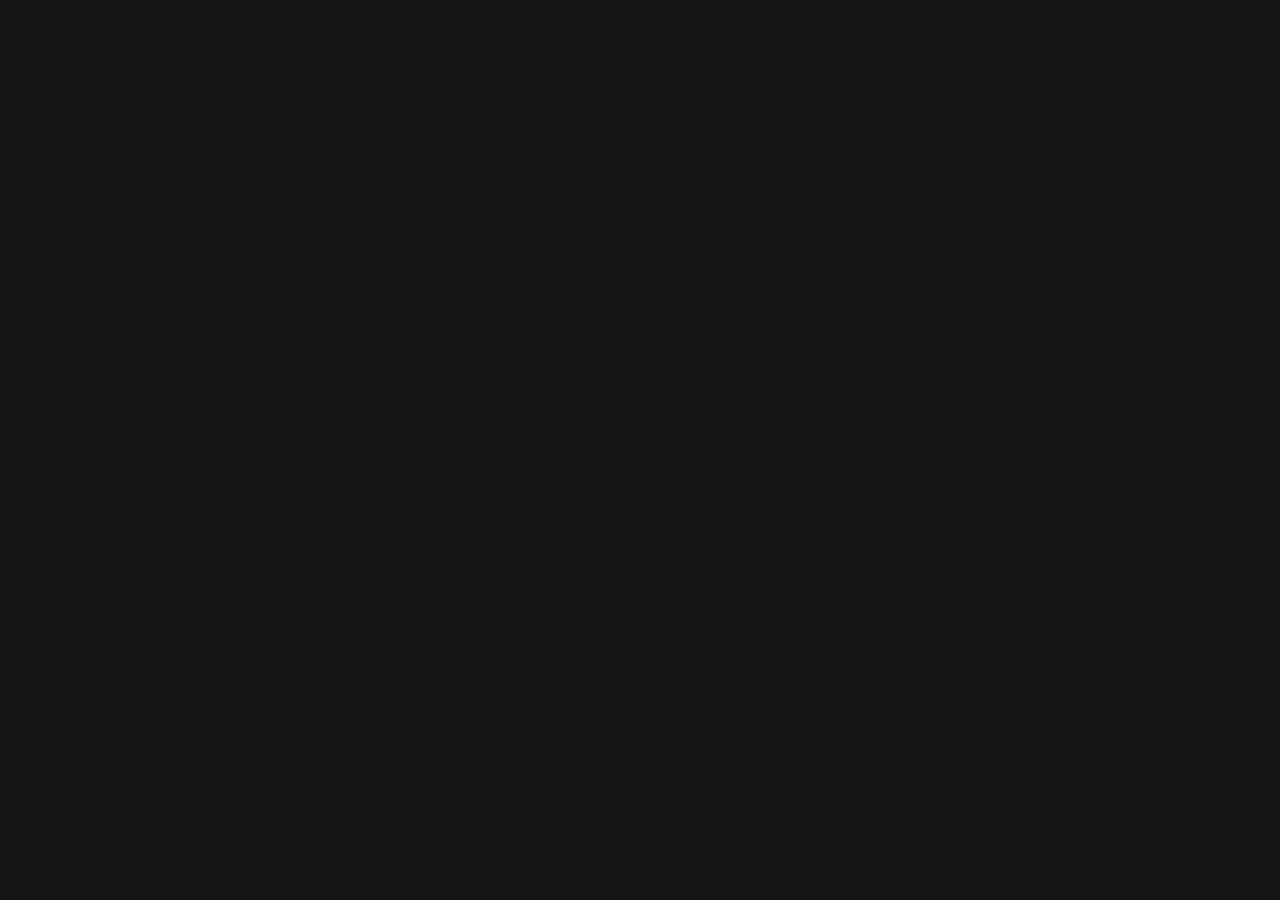
==== frontend/claude.html @ 7947fc5f "Serve a frozen claude.ai start page; add mode, live streaming, model caps - / now serves frontend/cl" ====
<html data-build-id="4de2d48262" data-git-hash="4de2d48262e4c5f75df01dcb0ee0134cff55af7f" data-build-timestamp="1788654510" data-version="1.0.0" data-env="" data-color-version="v2" data-document-variant="full" data-entry-document="app" lang="de-DE" data-theme="claude" data-mode="dark" data-density="comfortable" class="cds-root h-screen antialiased scroll-smooth" data-sidebar-chrome-preference="rail" data-prepaint-viewport-width="961" data-prepaint-viewport-height="963" data-sidebar-chrome="none" data-boot-ui-ready="frame" style="--desktop-titlebar-inset: 0px; --toast-top-offset: 56px; --font-user-message: var(--font-sans-serif); --font-claude-response: var(--font-serif);" data-chat-text-size="m" data-transcript-width="s" data-code-theme-light="claude-light" data-code-theme-dark="claude-dark"><head data-ion-ip-country="DE" data-ion-clean-url-hop="" data-ion-served-at="1788890152590" data-ion-default-route-hint-outcome="new_chat" data-ion-default-route-hint="new_chat"><link rel="preconnect" href="/" crossorigin=""><link rel="dns-prefetch" href="/"><meta charset="UTF-8"><meta name="i18n-catalogs" data-i18n-catalogs="de-DE:aaf7f6b01a42.cc8d8be69726.939e0e27cc37,fr-FR:e00b98d151a2.66d443695f63.743b4590e445,ko-KR:e8d66fc3531e.f733b8b27304.8bbcc8712c60,ja-JP:570ee4e18d51.d3028aaf1192.cea20abac33d,es-419:de83a8d83ea1.1036cd36b6cb.17e2df503355,es-ES:db1037ed9b91.586ab8fabb6b.86f93d5f79b5,it-IT:989b4775e548.88bc0f418983.70883015960b,hi-IN:dd7af80838e2.1b38bdf89f29.d499c3622ad6,pt-BR:12d13e98ff15.7b0eb473e58a.1c8b2aa89f8f,id-ID:964554698616.fac901cead11.b687742b56f8"><meta name="viewport" content="width=device-width,initial-scale=1,viewport-fit=cover,interactive-widget=resizes-content"><meta name="apple-itunes-app" content="app-id=6473753684"><meta property="og:type" content="website"><meta property="og:site_name" content="Claude"><meta property="og:image" content="https://claude.ai/images/claude_ogimage.png"><meta property="og:image:width" content="1200"><meta property="og:image:height" content="630"><meta name="twitter:card" content="summary_large_image"><link rel="icon" type="image/svg+xml" href="/static/vendor/ap/cd02a42d9-Vq_H3mgS.svg"><link rel="shortcut icon" href="/favicon.ico"><link rel="apple-touch-icon" href="/static/vendor/ap/c129d018a-0ZbJsTbu.png"><link rel="apple-touch-startup-image" href="/images/claude_app_icon.png"><link rel="manifest" href="/manifest.json"><meta name="mobile-web-app-capable" content="yes"><link rel="preload" href="/static/vendor/ap/cc27851ad-DDVos-BJ.woff2" as="font" type="font/woff2" crossorigin=""><link rel="preload" href="/static/vendor/ap/c66fc489e-2VcCjn5t.woff2" as="font" type="font/woff2" crossorigin=""><style>html.cds-root{--cds-page-bg:var(--cds-surface-1)}</style><style>body{counter-reset:katexEqnNo mmlEqnNo}</style><script nonce="">"number"==typeof Error.stackTraceLimit&&Error.stackTraceLimit<30&&(Error.stackTraceLimit=30),void 0===globalThis.process&&(globalThis.process={env:{},cwd:function(){return"/"}}),void 0===globalThis.global&&(globalThis.global=globalThis),"function"!=typeof URL.parse&&(URL.parse=function(t,e){try{return new URL(t,e)}catch(t){return null}}),"function"!=typeof URL.canParse&&(URL.canParse=function(t,e){try{return new URL(t,e),!0}catch(t){return!1}}),function(){function t(t){if("symbol"!=typeof Symbol[t])try{Object.defineProperty(Symbol,t,{value:Symbol.for("Symbol."+t)})}catch(t){}}t("dispose"),t("asyncDispose")}(),function(){var t=Array.prototype.slice;function e(t,e){if("function"!=typeof Array.prototype[t])try{Object.defineProperty(Array.prototype,t,{value:e,writable:!0,configurable:!0})}catch(t){}}e("toSorted",function(e){return t.call(this).sort(e)}),e("toReversed",function(){return t.call(this).reverse()}),e("toSpliced",function(){var e=t.call(this);return e.splice.apply(e,arguments),e})}();try{var desktopBootPlaceholder=globalThis.desktopBootFeatures&&globalThis.desktopBootFeatures.bootPlaceholder;desktopBootPlaceholder&&"supported"===desktopBootPlaceholder.status&&(document.documentElement.setAttribute("data-desktop-boot-placeholder",""),setTimeout(function(){var t=document.documentElement;if(!t.hasAttribute("data-boot-ui-ready")){if(t.hasAttribute("data-boot-ui-hold")){t.setAttribute("data-boot-ui-revealing","");var e=document.body,o=function(t){return t.target===e&&"opacity"===t.propertyName},r=function(){clearTimeout(i),e&&(e.removeEventListener("transitionstart",n),e.removeEventListener("transitionend",a)),t.removeAttribute("data-boot-ui-revealing")},n=function(t){o(t)&&(clearTimeout(i),i=setTimeout(r,2e3))},a=function(t){o(t)&&r()},i=setTimeout(r,2e3);e&&(e.addEventListener("transitionstart",n),e.addEventListener("transitionend",a))}t.setAttribute("data-boot-ui-ready","timeout")}},1e4))}catch(t){}</script><style>html[data-desktop-boot-placeholder]:not([data-boot-ui-ready]) [data-boot-surface],html[data-desktop-boot-placeholder]:not([data-boot-ui-ready]):not(
[data-boot-standalone]
) body{background:0 0!important}html[data-desktop-boot-placeholder]:not([data-boot-ui-ready]) [data-page-loading]{visibility:hidden}html[data-desktop-boot-placeholder][data-boot-ui-hold]:not(
[data-boot-ui-ready]
) body{opacity:1!important;pointer-events:auto!important}@media (prefers-reduced-motion:no-preference){html[data-desktop-boot-placeholder][data-boot-ui-revealing]:not(
[data-reduce-motion=true]
) body{transition:opacity var(--cds-dur-base, 200ms) var(--cds-ease-out, ease-out),background-color 0s var(--cds-dur-base, 200ms)}}</style><script nonce="">"use strict";(()=>{try{performance.mark("claude:head_scripts_start")}catch{}try{if(document.head.hasAttribute("data-ion-clean-url-hop")){let a=location.pathname;try{a=decodeURIComponent(a)}catch{}a=a.replace(/[\x00-\x1f\x7f]/g,"").toLowerCase().replace(/\/{2,}/g,"/").replace(/\/+$/,"");let t=location.hash.slice(1),e="/magic-link"===a?"__ml_handoff":"/appeal-status"===a?"__as_handoff":null;if(null!==e&&""!==t){sessionStorage.setItem(e,JSON.stringify({hash:t,at:Date.now()})),window.__ml_hop_pending=!0;let a=location.origin+location.pathname+location.search;history.replaceState(null,"",a),location.replace(a)}}}catch{try{window.__ml_hop_pending=!1}catch{}}})()</script><script nonce="">"use strict";(()=>{var e="claude:stale_entry_reload";try{let t=document.head.dataset,r=Number(t.ionServedAt),a=Date.now(),n=a-r;if("revalidate"===t.ionEntryCache&&r>0&&n>864e5&&"back_forward"===function(){let e=performance.getEntriesByType?.("navigation")[0]?.type;if("string"==typeof e&&""!==e)return e;switch(performance.navigation?.type){case 0:return"navigate";case 1:return"reload";case 2:return"back_forward";default:return null}}()&&!function(t,r){try{let a=JSON.parse(sessionStorage.getItem(e)??"null");return"object"==typeof a&&null!==a&&a.href===r&&t-a.at<1e4}catch{return!1}}(a,location.href)){try{sessionStorage.setItem(e,JSON.stringify({servedAt:r,ageMs:n,at:a,href:location.href}))}catch{}window.stop(),location.reload()}}catch{}})()</script><script nonce="">"use strict";(()=>{function e(e){let r=e+"=";for(let e of document.cookie.split(";")){let t=e.trim();if(t.startsWith(r))try{return decodeURIComponent(t.slice(r.length))}catch{return}}}function r(){return e("sessionKeyLC")||e("sessionKeyV3LC")||void 0}!function(){let e={resolve:null};try{performance.mark?.("rq_cache:preload_start");let t="keyval-store",o="keyval",n="react-query-cache",a="store:chat-draft:chorus-unified-composer",c="__PRELOADED_CHAT_DRAFT_READS__",s="__PRELOADED_CHAT_DRAFT_READS_MARKER__",l="__PRELOADED_CHAT_DRAFT_READS_PLANTED_AT__",i="__PRELOADED_CHAT_DRAFT_READS_SIGNAL__",_="chat-draft-write-signal",d=window.location.pathname,u=r();if(("/new"===d||"/"===d)&&u){let r=window;r[s]=u,r[l]=Date.now();try{r[i]=localStorage.getItem(_)}catch{}r[c]={[a]:new Promise(r=>{e.resolve=r})}}let D=new Promise(r=>{let c=e=>{window.__PRELOADED_IDB_CACHE_SETTLED__=!0,r(e);try{performance.mark?.("rq_cache:preload_settled")}catch{}};if(!window.indexedDB)return e.resolve?.(void 0),void c(void 0);let s=indexedDB.open(t);s.onupgradeneeded=()=>{s.transaction?.abort()},s.onerror=()=>{e.resolve?.(void 0),c(void 0)},s.onsuccess=()=>{let r=s.result;if(!r.objectStoreNames.contains(o))return r.close(),indexedDB.deleteDatabase(t),e.resolve?.(void 0),void c(void 0);try{let t=r.transaction(o,"readonly").objectStore(o),s=e.resolve;if(s){let e=t.get(a);e.onerror=e=>{e.preventDefault(),s(void 0)},e.onsuccess=()=>s({v:e.result,t:performance.now()})}let l=t.get(n);l.onerror=()=>{r.close(),c(void 0)},l.onsuccess=()=>{r.close(),window.__PRELOADED_IDB_CACHE_RESULT__=l.result,c(l.result)}}catch{r.close(),e.resolve?.(void 0),c(void 0)}}});window.__PRELOADED_IDB_CACHE__=D,D.catch(()=>{e.resolve?.(void 0)}),performance.measure?.("rq_cache:preload_exec",{start:"rq_cache:preload_start"});try{!function(){let e=window,t=/^\/chat\/([0-9a-f]{8}-[0-9a-f]{4}-[0-9a-f]{4}-[0-9a-f]{4}-[0-9a-f]{12})\/?$/i.exec(location.pathname),o=r=>{e.__PRELOADED_CONV_RECORD__=r},n=e=>o({uuid:t?.[1]??"",skipped:e});if(!t)return n("not_chat_path");if(!window.indexedDB)return n("no_indexeddb");if(!r())return n("no_marker");let a,c=t[1];try{let e=localStorage.getItem("spa:rqCacheRetention"),r=e&&JSON.parse(e)?.conversationStore;if(!(r&&r.days>=1&&r.max>=1))return n("store_off");if(localStorage.getItem("conversation-store:clear-pending"))return n("clear_pending");a=localStorage.getItem("conversation-store:unsaved:"+c)}catch{return n("storage_error")}let s=performance.now();e.__PRELOADED_CONV_RECORD_P__=new Promise(e=>{let r,t=r=>{o({uuid:c,record:r,unsaved:a,readMs:performance.now()-s}),e(null!==r)};try{r=indexedDB.open("claude-conversation-store")}catch{return void t(null)}r.onupgradeneeded=()=>{r.transaction?.abort()},r.onerror=()=>t(null),r.onsuccess=()=>{let e=r.result;if(e.onversionchange=()=>e.close(),!e.objectStoreNames.contains("trees"))return e.close(),void t(null);try{let r=e.transaction("trees","readonly").objectStore("trees").get(c);r.onsuccess=()=>{e.close(),t(r.result??null)},r.onerror=()=>{e.close(),t(null)}}catch{e.close(),t(null)}}})}()}catch{}}catch{e.resolve?.(void 0)}}()})()</script><script nonce="">"use strict";(()=>{function t(t){let e=t+"=";for(let t of document.cookie.split(";")){let a=t.trim();if(a.startsWith(e))try{return decodeURIComponent(a.slice(e.length))}catch{return}}}try{let e=document.head.dataset.ionDefaultRouteHint;"/"===location.pathname&&(t("sessionKeyLC")||t("sessionKeyV3LC"))&&(""!==location.hash||!/^(?:[?&](?:redirect=claude\.com|via|utm_\w*|gclid|gbraid|wbraid|fbclid|ttclid|rdt_cid)(?:=[^?&]*)?)*$/.test(location.search)||!e||"new_chat"===e)&&(history.replaceState(history.state,"","/new"+location.search+location.hash),"/new"===location.pathname&&performance.mark?.("claude:root_path_rewritten"))}catch{}})()</script><script nonce="">"use strict";(()=>{function t(t){let e=t+"=";for(let t of document.cookie.split(";")){let n=t.trim();if(n.startsWith(e))try{return decodeURIComponent(n.slice(e.length))}catch{return}}}function e(t){if(0===t.length)return t;let e=t.replace(/[^\x20-\x7E]/g,"").trim();return e.length>0?e:"invalid"}var n=/^[0-9a-f]{8}-[0-9a-f]{4}-[0-9a-f]{4}-[0-9a-f]{4}-[0-9a-f]{12}$/i,r=/^[a-zA-Z]{2,3}(-[a-zA-Z0-9]{2,8}){0,3}$/;function a(){let t=navigator.userAgent.toLowerCase();return(t.indexOf("claude/")>=0||t.indexOf("claudenest/")>=0||t.indexOf("claudegov/")>=0)&&!!window.claudeAppBindings}var o=/[?&]platform=([^&#]*)/,i=/[?&]appVersion=([^&#]*)/,s=/^[0-9A-Za-z][0-9A-Za-z.+-]{0,63}$/;function c(t,e){let n=e.exec(t);if(null===n)return null;try{return decodeURIComponent(n[1])}catch{return null}}try{if(window.__SKIP_BOOTSTRAP_PRELOAD__)throw new Error;if(function(){if(!window.location.pathname.startsWith("/mobile/mcp-app-runtime/"))return!1;let t=c(window.location.search,o);if("ios"!==t&&"android"!==t)return!1;let e=c(window.location.search,i);return null!==e&&s.test(e)}())throw window.__BOOTSTRAP_PRELOAD__={wrapperSkip:!0},new Error;performance.mark?.("bootstrap:preload_start");let{path:l,headers:d,sessionMarker:p}=function(o={}){let i=o.apiPrefix??"/edge-api",s=t("lastActiveOrg"),c=t("sessionKeyLC")||t("sessionKeyV3LC")||void 0,l=!o.skipOrgPath&&c&&s&&n.test(s)?s:void 0,d="?statsig_hashing_algorithm=djb2&growthbook_format=sdk&cache_bust=1"+(a()?"":"&include_system_prompts=false"),p=l?i+"/bootstrap/"+l+"/app_start"+d:i+"/bootstrap"+d,u=function(){let n=document.documentElement.dataset,r={"anthropic-client-sha":n.gitHash??"unknown","anthropic-client-version":n.version??"unknown","anthropic-client-build":n.buildTimestamp??"unknown","anthropic-client-capabilities":"mfa_sms_v1","anthropic-device-id":e(t("anthropic-device-id")??"unknown"),"anthropic-client-platform":a()?"desktop_app":"web_claude_ai"},o=function(t){let e=t.length>=2&&t.startsWith('"')&&t.endsWith('"')?t.slice(1,-1):t;return/^[a-zA-Z0-9_.-]{1,128}$/.test(e)?e:void 0}(t("ajs_anonymous_id")??"");o&&(r["anthropic-anonymous-id"]=o);let i=t("activitySessionId");return i&&(r["x-activity-session-id"]=e(i)),r}(),h=function(){try{let t=localStorage.getItem("spa:locale");return t&&r.test(t)?t:void 0}catch{return}}();return h&&(u["accept-language"]=h),{path:p,headers:u,sessionMarker:c}}(),u=fetch(l,{credentials:"include",headers:d});window.__BOOTSTRAP_PRELOAD__={promise:u,path:l,sessionMarker:p};let h=t=>performance.mark?.("bootstrap:preload_response",{detail:{ok:t}});u.then(t=>h(t.ok),()=>h(!1)).catch(()=>{}),performance.measure?.("bootstrap:preload_exec",{start:"bootstrap:preload_start"})}catch{}})()</script><meta name="route-inline-scripts-anchor" content=""><script nonce="">"use strict";(()=>{function e(e){return`/api/published_artifacts/${e}`}function t(e){let t=e+"=";for(let e of document.cookie.split(";")){let s=e.trim();if(s.startsWith(t))try{return decodeURIComponent(s.slice(t.length))}catch{return}}}try{let s="([0-9a-fA-F]{8}(?:-[0-9a-fA-F]{4}){3}-[0-9a-fA-F]{12})",n=new RegExp("^/(?:public/artifacts/"+s+"(?:/embed)?|share/"+s+")$").exec(location.pathname),i=n?.[1]?[e(n[1]),e(n[1])+"/meta"]:n?.[2]&&void 0===(t("sessionKeyLC")||t("sessionKeyV3LC")||void 0)?[function(e){return`/api/chat_snapshots/${e}?rendering_mode=messages&render_all_tools=true`}(n[2])]:void 0;if(i){let e={responses:{}};window.__PUBLIC_VIEWER_PRELOAD__=e;for(let t of i)(e.responses[t]=fetch(t,{credentials:"include"})).catch(()=>{})}}catch{}})()</script><script nonce="">"use strict";(()=>{var e="en-US",t=["en-US","de-DE","fr-FR","ko-KR","ja-JP","es-419","es-ES","it-IT","hi-IN","pt-BR","id-ID"];try{if(window.__SKIP_I18N_CATALOG_PRELOAD__)throw new Error;let o=function(){let o=null;try{o=localStorage.getItem("spa:locale")}catch{o=null}return function(o,r=t){let n=new Map;for(let e of r){let t=e.toLowerCase();n.set(t,e);let o=t.split("-")[0];n.has(o)||n.set(o,e)}for(let e of o)if(e){let t=e.toLowerCase(),o=n.get(t);if(void 0!==o)return o;let r=t.split("-")[0],a=r.length?n.get(r):void 0;if(void 0!==a)return a}return e}([o,...navigator.languages])}();if(o===e)throw new Error;performance.mark?.("i18n:catalog_preload_start");let r=function(e){try{if(typeof document<"u"){let t=document.querySelector('meta[name="i18n-catalogs"]')?.dataset.i18nCatalogs||"";for(let o of t.split(",")){let t=/^([\w-]+):([\w-]+)\.([\w-]+)\.([\w-]+)$/.exec(o);if(t&&t[1]===e)return{base:"/i18n/"+e+".json?v="+t[2],dynamic:"/i18n/dynamic/"+e+".json?v="+t[3],overrides:"/i18n/"+e+".overrides.json?v="+t[4]}}}}catch{}let t=encodeURIComponent(e);return{base:"/i18n/"+t+".json",dynamic:"/i18n/dynamic/"+t+".json",overrides:"/i18n/"+t+".overrides.json"}}(o),n={},a={};for(let e of[r.base,r.dynamic,r.overrides]){let t=fetch(e),o=t.then(e=>e.ok?e.json():void 0);o.catch(()=>{}),n[e]=t,a[e]=o}let i={locale:o,responses:n,bodies:a};window.__I18N_CATALOG_PRELOAD__=i,performance.measure?.("i18n:catalog_preload_exec",{start:"i18n:catalog_preload_start"})}catch{}})()</script><script nonce="">"use strict";(()=>{var e="/static/vendor/ap/login-hero-kt3-still.webp";function t(e){return n(e).replace(/[A-Z]/g,e=>e.toLowerCase())}function n(e){let t=0,n=e.length;for(;t<n&&(" "===e[t]||"\t"===e[t]);)t+=1;for(;n>t&&(" "===e[n-1]||"\t"===e[n-1]);)n-=1;return e.slice(t,n)}function r(e){let t=e+"=";for(let e of document.cookie.split(";")){let n=e.trim();if(n.startsWith(t))try{return decodeURIComponent(n.slice(t.length))}catch{return}}}function o(){return r("sessionKeyLC")||r("sessionKeyV3LC")||void 0}var i="https://js.hcaptcha.com";function c(e,t,n){let r=document.createElement("link");r.rel=e,r.href=t;for(let e in n)r.setAttribute(e,n[e]);document.head.appendChild(r)}function l(){return new URLSearchParams(location.search.slice(1))}function a(e,t){let n=e.getAll(t);if(1!==n.length)return 0===n.length?null:n[0];try{let e=JSON.parse(n[0]),t=Array.isArray(e)?e[0]:e;return"string"==typeof t?t:n[0]}catch{return n[0]}}try{if(!0!==window.__ml_hop_pending){let r=location.pathname;if("/login"!==r||o())"/magic-link"===r&&function(){let e=l();if("desktop_app"===a(e,"client"))return!1;let r=a(e,"continue");if("team_signup"===r||"enterprise_signup"===r)return!0;if(!document.head.hasAttribute("data-ion-pending-login"))return!1;let[o,i]=function(){let e=location.hash.slice(1);if(""!==e)return e;try{let e=sessionStorage.getItem("__ml_handoff");if(null===e)return"";let t=JSON.parse(e);if("string"==typeof t.hash&&"number"==typeof t.at&&Date.now()-t.at<=6e5)return t.hash}catch{}return""}().split(":");if(!o||!i)return!1;let c=function(e){try{let t=Uint8Array.from(atob(e.replace(/-/g,"+").replace(/_/g,"/")),e=>e.charCodeAt(0));return new TextDecoder("utf-8",{fatal:!0,ignoreBOM:!0}).decode(t)}catch{return null}}(i),u=function(){for(let e of document.cookie.split(";")){let t=n(e),r=t.indexOf("=");if(!(r<=0||"__Host-claude-ai-pending-login-email"!==t.slice(0,r)))try{return decodeURIComponent(t.slice(r+1))}catch{return null}}return null}();return null!==c&&null!==u&&t(u)===t(c)}()&&(c("preconnect",i),c("preconnect","https://newassets.hcaptcha.com"));else{let t=/claude(nest|gov)?\/[^ ]/i.test(navigator.userAgent)&&!!window.claudeAppBindings,n=l().get("returnTo")?.includes("/oauth/authorize")??!1;!t&&!n&&(c("preconnect",new URL(e).origin),document.addEventListener("DOMContentLoaded",()=>{try{if(o()||!function(){let e=navigator.connection;return void 0!==e&&"4g"===e.effectiveType&&"number"==typeof e.downlink&&e.downlink>=9&&!0!==e.saveData}())return;c("preload",e,{as:"image",media:"(min-width: 64rem)"})}catch{}},{once:!0})),c("preconnect",i),t||c("preconnect","https://accounts.google.com")}}}catch{}})()</script><script type="module" crossorigin="" src="/static/vendor/ap/index-CncMG9YR.js" nonce=""></script><link rel="modulepreload" crossorigin="" href="/static/vendor/ap/vendor-zod-_y4MwVTy.js"><link rel="modulepreload" crossorigin="" href="/static/vendor/ap/rolldown-runtime-CAJkiChf.js"><link rel="modulepreload" crossorigin="" href="/static/vendor/ap/vendor-frame-CRbNLYL8.js"><link rel="modulepreload" crossorigin="" href="/static/vendor/ap/preload-helper-BWst14uo.js"><link rel="modulepreload" crossorigin="" href="/static/vendor/ap/vendor-datadog-Ba3XIL81.js"><link rel="modulepreload" crossorigin="" href="/static/vendor/ap/vendor-growthbook-m-yScruN.js"><link rel="modulepreload" crossorigin="" href="/static/vendor/ap/vendor-query-DOpbMeTk.js"><link rel="modulepreload" crossorigin="" href="/static/vendor/ap/vendor-router-BIzajH-z.js"><link rel="modulepreload" crossorigin="" href="/static/vendor/ap/shared-common-0-D9DF6KVb.js"><link rel="modulepreload" crossorigin="" href="/static/vendor/ap/shared-frame-boot-tcMC75su.js"><link rel="modulepreload" crossorigin="" href="/static/vendor/ap/shared-frame-CFc80Fk1.js"><link rel="modulepreload" crossorigin="" href="/static/vendor/ap/vendor-intl-BV4xuygx.js"><link rel="modulepreload" crossorigin="" href="/static/vendor/ap/vendor-all-common-0-DdP5Rs-K.js"><link rel="modulepreload" crossorigin="" href="/static/vendor/ap/shared-common-1-p3BTiTHt.js"><link rel="modulepreload" crossorigin="" href="/static/vendor/ap/shared-common-2-B4QITPa8.js"><link rel="modulepreload" crossorigin="" href="/static/vendor/ap/shared-common-3-K6ni-erH.js"><link rel="modulepreload" crossorigin="" href="/static/vendor/ap/vendor-base-ui-BAnYqpoW.js"><link rel="modulepreload" crossorigin="" href="/static/vendor/ap/shared-styles-ByNl_FPs.js"><link rel="modulepreload" crossorigin="" href="/static/vendor/ap/shared-common-4-BORe7XiJ.js"><link rel="modulepreload" crossorigin="" href="/static/vendor/ap/shared-common-5-Cv_DhSV6.js"><link rel="modulepreload" crossorigin="" href="/static/vendor/ap/vendor-motion-CDoz48Q6.js"><link rel="modulepreload" crossorigin="" href="/static/vendor/ap/shared-common-6-BjgCaNsU.js"><link rel="modulepreload" crossorigin="" href="/static/vendor/ap/vendor-prosemirror-Cd6w5ucS.js"><link rel="modulepreload" crossorigin="" href="/static/vendor/ap/vendor-tiptap-Bpp4GG1l.js"><link rel="modulepreload" crossorigin="" href="/static/vendor/ap/vendor-all-0-C8pTkQxo.js"><link rel="modulepreload" crossorigin="" href="/static/vendor/ap/shared-0-CgEomGPZ.js"><link rel="modulepreload" crossorigin="" href="/static/vendor/ap/shared-1-Cf3xe-LJ.js"><link rel="modulepreload" crossorigin="" href="/static/vendor/ap/vendor-markdown-DBVBnEWM.js"><link rel="modulepreload" crossorigin="" href="/static/vendor/ap/shared-2-BzoYDtdu.js"><link rel="modulepreload" crossorigin="" href="/static/vendor/ap/shared-3-B0GXrq91.js"><link rel="modulepreload" crossorigin="" href="/static/vendor/ap/vendor-icons-CeSBWKUm.js"><link rel="modulepreload" crossorigin="" href="/static/vendor/ap/shared-4-DNp2Mq9Z.js"><link rel="modulepreload" crossorigin="" href="/static/vendor/ap/shared-5-5KUuSLTE.js"><link rel="modulepreload" crossorigin="" href="/static/vendor/ap/shared-6-D-6a5eYy.js"><link rel="modulepreload" crossorigin="" href="/static/vendor/ap/vendor-utils-DhLoG6SY.js"><link rel="modulepreload" crossorigin="" href="/static/vendor/ap/shared-7-CXf0Nc2h.js"><link rel="modulepreload" crossorigin="" href="/static/vendor/ap/shared-8-BqM2tV6_.js"><link rel="modulepreload" crossorigin="" href="/static/vendor/ap/shared-9-BnRaRYVg.js"><link rel="modulepreload" crossorigin="" href="/static/vendor/ap/shared-10-D1-HOlGb.js"><link rel="modulepreload" crossorigin="" href="/static/vendor/ap/shared-11-Cz3boYfq.js"><link rel="modulepreload" crossorigin="" href="/static/vendor/ap/shared-12-680Txib1.js"><link rel="modulepreload" crossorigin="" href="/static/vendor/ap/shared-13-CKliH3fc.js"><link rel="modulepreload" crossorigin="" href="/static/vendor/ap/shared-14-aSJDKxcZ.js"><link rel="modulepreload" crossorigin="" href="/static/vendor/ap/shared-15-B17upEi_.js"><link rel="modulepreload" crossorigin="" href="/static/vendor/ap/shared-16-DDyJMaRA.js"><script nonce="">"use strict";(()=>{var e=200,t=420;function r(r){return Math.min(t,Math.max(e,r))}var i={collapsed:!1,sidebarWidth:288};var a="data-sidebar-chrome";var n=["classic","home"];var d="--prerender-activation-viewport-height",s="data-prerender-headroom-arm";try{if("/new"===window.location.pathname){!function(e){!0===e.prerendering&&e.addEventListener("prerenderingchange",()=>{try{let t=e.documentElement,r=e.createElement("div");r.style.cssText="position:fixed;height:100vh",t.appendChild(r);let i=r.getBoundingClientRect().height;if(r.remove(),!(i>0))return;t.style.setProperty(d,i+"px"),t.setAttribute(s,i>=900?"tall":"short");let a=innerWidth,n=innerHeight,o=()=>{let e=innerHeight-n;(innerWidth!==a||e<0||e>150)&&(t.style.setProperty(d,"100vh"),t.removeAttribute(s),removeEventListener("resize",o))};addEventListener("resize",o),requestAnimationFrame(o)}catch{}},{once:!0})}(document);let e=document.documentElement;e.setAttribute("data-sidebar-chrome-preference","rail");let t=navigator.userAgent;/claude(nest|gov)?\/[^ ]/i.test(t)&&window.claudeAppBindings&&e.setAttribute("data-sidebar-desktop-app","");let o=window.localStorage,l=window.innerWidth,h=function(e){let{collapsed:t,sidebarWidth:a}=function(e){if(null===e)return i;try{let t=JSON.parse(e);if("object"!=typeof t||null===t)return i;let a=t.state;if("object"!=typeof a||null===a)return i;let n=a;return{collapsed:!!n.collapsed,sidebarWidth:"number"==typeof n.sidebarWidth?r(n.sidebarWidth):i.sidebarWidth}}catch{return i}}(e.dframeStoreRaw),n=!t&&e.viewportWidth>700;return{chrome:"rail",showSidebar:n,sidebarWidth:n?a:null}}({dframeStoreRaw:o.getItem("dframe-store"),viewportWidth:l});"1"===o.getItem("app-switcher-wordmark-latch")&&e.setAttribute("data-sidebar-app-switcher","");let u=function(e){return n.includes(e??"")?e:null}(o.getItem("new-page-layout-latch"));null!==u&&"classic"!==u&&e.setAttribute("data-new-page-layout",u),e.setAttribute("data-prepaint-viewport-width",String(l)),e.setAttribute("data-prepaint-viewport-height",String(window.innerHeight)),h.showSidebar?(e.setAttribute(a,h.chrome),null!==h.sidebarWidth&&(e.setAttribute("data-sidebar-width",String(h.sidebarWidth)),e.style.setProperty("--static-sidebar-width",h.sidebarWidth+"px"),e.setAttribute("data-sidebar-wordmark-size",String(function(e){let t=e-16;return t<=196?15:t<=214?17:20}(h.sidebarWidth))))):e.setAttribute(a,"none")}}catch{}})()</script><style data-static-critical-css="">@layer properties,cds-card,theme,base,components,utilities;::view-transition-group(chat-image-preview){animation-duration:.35s;animation-timing-function:cubic-bezier(.32,.72,0,1)}::view-transition-image-pair(chat-image-preview){isolation:auto;animation:.35s cubic-bezier(.32,.72,0,1) both vt-image-preview-decoration-in;overflow:clip}::view-transition-old(chat-image-preview),::view-transition-new(chat-image-preview){mix-blend-mode:normal;object-fit:cover;width:100%;height:100%;animation:none}html:not(.vt-image-preview-closing)::view-transition-old(chat-image-preview){display:none}:root[data-dframe] [class*=cursor-zoom-in]:not(:disabled){cursor:zoom-in}@font-face{font-family:anthropic-sans;src:url(/static/vendor/ap/cc27851ad-DDVos-BJ.woff2)format("woff2");font-weight:300 800;font-style:normal;font-display:swap;font-feature-settings:"dlig" 0}@font-face{font-family:anthropic-sans;src:url(/static/vendor/ap/c9d3a3a49-CJtkx3-S.woff2)format("woff2");font-weight:300 800;font-style:italic;font-display:swap;font-feature-settings:"dlig" 0}@font-face{font-family:anthropic-serif;src:url(/static/vendor/ap/c66fc489e-2VcCjn5t.woff2)format("woff2");font-weight:300 800;font-style:normal;font-display:swap}@font-face{font-family:anthropic-serif;src:url(/static/vendor/ap/cc410af59-Dcb-9NUS.woff2)format("woff2");font-weight:300 800;font-style:italic;font-display:swap}@font-face{font-family:Anthropic Serif Fallback Georgia;src:local(Georgia);size-adjust:104.79%;ascent-override:94.71%;descent-override:24.57%;line-gap-override:0%;unicode-range:U+20-7E,U+A0-B4,U+B6-17F,U+2012-2015,U+2018-2022,U+2026,U+2030,U+2032-2034,U+2039-203A,U+2044}@font-face{font-family:Anthropic Serif Fallback Times;src:local(Times New Roman),local(TimesNewRomanPSMT),local(Liberation Serif),local(LiberationSerif);size-adjust:114.99%;ascent-override:86.31%;descent-override:22.39%;line-gap-override:0%;unicode-range:U+20-7E,U+A0-B4,U+B6-17F,U+2012-2015,U+2018-2022,U+2026,U+2030,U+2032-2034,U+2039-203A,U+2044}@font-face{font-family:Anthropic Serif Fallback DejaVu;src:local(DejaVu Serif),local(DejaVuSerif);size-adjust:90.15%;ascent-override:110.1%;descent-override:28.56%;line-gap-override:0%;unicode-range:U+20-7E,U+A0-B4,U+B6-17F,U+2012-2015,U+2018-2022,U+2026,U+2030,U+2032-2034,U+2039-203A,U+2044}@font-face{font-family:Anthropic Serif Fallback Noto;src:local(Noto Serif),local(NotoSerif),local(NotoSerif-Regular);size-adjust:97.12%;ascent-override:102.19%;descent-override:26.51%;line-gap-override:0%;unicode-range:U+20-7E,U+A0-B4,U+B6-17F,U+2012-2015,U+2018-2022,U+2026,U+2030,U+2032-2034,U+2039-203A,U+2044}:root{--font-anthropic-sans:"anthropic-sans", system-ui, "Segoe UI", Roboto, Helvetica, Arial, sans-serif;--font-anthropic-serif:"anthropic-serif", "Anthropic Serif Fallback Georgia", "Anthropic Serif Fallback Times", "Anthropic Serif Fallback DejaVu", "Anthropic Serif Fallback Noto", Georgia, "Arial Hebrew", "Noto Sans Hebrew", "Times New Roman", Times, "PingFang SC", "Microsoft YaHei", "Noto Sans CJK SC", "PingFang TC", "Microsoft JhengHei", "Noto Sans CJK TC", "Hiragino Sans", "Yu Gothic", Meiryo, "Noto Sans CJK JP", "Apple SD Gothic Neo", "Malgun Gothic", "Noto Sans CJK KR", serif}:root:lang(ja){--font-anthropic-serif:"anthropic-serif", "Anthropic Serif Fallback Georgia", "Anthropic Serif Fallback Times", "Anthropic Serif Fallback DejaVu", "Anthropic Serif Fallback Noto", Georgia, "Arial Hebrew", "Noto Sans Hebrew", "Times New Roman", Times, "Hiragino Sans", "Yu Gothic", Meiryo, "Noto Sans CJK JP", "PingFang SC", "Microsoft YaHei", "Noto Sans CJK SC", "PingFang TC", "Microsoft JhengHei", "Noto Sans CJK TC", "Apple SD Gothic Neo", "Malgun Gothic", "Noto Sans CJK KR", serif}:root:lang(ko){--font-anthropic-serif:"anthropic-serif", "Anthropic Serif Fallback Georgia", "Anthropic Serif Fallback Times", "Anthropic Serif Fallback DejaVu", "Anthropic Serif Fallback Noto", Georgia, "Arial Hebrew", "Noto Sans Hebrew", "Times New Roman", Times, "Apple SD Gothic Neo", "Malgun Gothic", "Noto Sans CJK KR", "PingFang SC", "Microsoft YaHei", "Noto Sans CJK SC", "PingFang TC", "Microsoft JhengHei", "Noto Sans CJK TC", "Hiragino Sans", "Yu Gothic", Meiryo, "Noto Sans CJK JP", serif}@layer properties{@supports (((-webkit-hyphens:none)) and (not (margin-trim:inline))) or ((-moz-orient:inline) and (not (color:rgb(from red r g b)))){*,:before,:after,::backdrop{--tw-border-style:solid;--tw-shadow:0 0 #0000;--tw-shadow-color:initial;--tw-inset-shadow:0 0 #0000;--tw-ring-shadow:0 0 #0000;--tw-inset-ring-shadow:0 0 #0000;--tw-ring-offset-shadow:0 0 #0000}}}@layer cds-card{:where(.cds-root [data-cds=Card]:has([data-cds=CardLink])) :where(a,button,input,select,textarea,label,summary,iframe,[role=button],[contenteditable]:not([contenteditable=false]),[tabindex]:not([tabindex^=\-])):where(:not([data-cds=CardLink],[data-cds=CardLink] *)){z-index:1;position:relative}:where(.cds-root [data-cds-row]) :where(a,button,input,select,textarea,label,summary,iframe,[role=button],[contenteditable]:not([contenteditable=false]),[tabindex]:not([tabindex^=\-])):where(:not([data-cds-row-toggle])){z-index:1;position:relative}}@layer theme{:root,:host{--spacing:.25rem;--container-2xl:42rem;--container-7xl:80rem;--radius-lg:.5rem;--default-font-family:var(--cds-font-sans)}}@layer base{*,:after,:before,::backdrop{box-sizing:border-box;border:0 solid;margin:0;padding:0}::file-selector-button{box-sizing:border-box;border:0 solid;margin:0;padding:0}html{-webkit-text-size-adjust:100%;tab-size:4;line-height:1.5;font-family:var(--default-font-family,-apple-system, BlinkMacSystemFont, "Segoe UI", Roboto, "Helvetica Neue", "Noto Sans", Arial, sans-serif, "Apple Color Emoji", "Segoe UI Emoji", "Segoe UI Symbol", "Noto Color Emoji");font-feature-settings:var(--default-font-feature-settings,normal);font-variation-settings:var(--default-font-variation-settings,normal);-webkit-tap-highlight-color:transparent}svg{vertical-align:middle;display:block}textarea{font:inherit;font-feature-settings:inherit;font-variation-settings:inherit;letter-spacing:inherit;color:inherit;opacity:1;background-color:#0000;border-radius:0}::file-selector-button{font:inherit;font-feature-settings:inherit;font-variation-settings:inherit;letter-spacing:inherit;color:inherit;opacity:1;background-color:#0000;border-radius:0}::file-selector-button{margin-inline-end:4px}::placeholder{opacity:1}@supports (not ((-webkit-appearance:-apple-pay-button))) or (contain-intrinsic-size:1px){::placeholder{color:color-mix(in oklab, currentcolor 50%, transparent)}}textarea{resize:vertical}::-webkit-search-decoration{-webkit-appearance:none}::-webkit-date-and-time-value{min-height:1lh;text-align:inherit}::-webkit-datetime-edit{display:inline-flex}::-webkit-datetime-edit-fields-wrapper{padding:0}::-webkit-datetime-edit{padding-block:0}::-webkit-datetime-edit-year-field{padding-block:0}::-webkit-datetime-edit-month-field{padding-block:0}::-webkit-datetime-edit-day-field{padding-block:0}::-webkit-datetime-edit-hour-field{padding-block:0}::-webkit-datetime-edit-minute-field{padding-block:0}::-webkit-datetime-edit-second-field{padding-block:0}::-webkit-datetime-edit-millisecond-field{padding-block:0}::-webkit-datetime-edit-meridiem-field{padding-block:0}::-webkit-calendar-picker-indicator{line-height:1}::file-selector-button{appearance:button}::-webkit-inner-spin-button{height:auto}::-webkit-outer-spin-button{height:auto}:where(.cds-root) :where(button,[role]):where(:disabled,[aria-disabled=true],[data-disabled]){cursor:default}:root{--always-black:0 0% 0%}[data-theme=claude],[data-theme=claude][data-mode=light]{--accent-100:210 70.9% 51.6%;--border-100:30 3.3% 11.8%;--border-300:30 3.3% 11.8%}[data-theme=claude][data-mode=dark]{--accent-100:210 70.9% 51.6%;--border-100:51 16.5% 84.5%;--border-300:51 16.5% 84.5%}@media (prefers-color-scheme:dark){[data-theme=claude]{--accent-100:210 70.9% 51.6%;--border-100:51 16.5% 84.5%;--border-300:51 16.5% 84.5%}}*,:before,:after{border-color:hsl(var(--border-100))}textarea{outline:2px solid hsla(var(--accent-100) / 0%);outline-offset:2px}textarea:not(.hide-focus-ring):focus-visible{outline:2px solid hsl(var(--accent-100));transition:outline .2s!important}svg{flex-shrink:0}html,body{margin:0;padding:0}*{box-sizing:border-box;outline-color:hsl(var(--accent-100));scrollbar-width:thin;scrollbar-color:hsla(var(--border-300) / 35%) transparent;app-region:initial}@media (prefers-reduced-motion:reduce){*,:before,:after{animation-duration:.01ms!important;animation-iteration-count:1!important}}[data-mode=light]{color-scheme:light}[data-mode=dark]{color-scheme:dark}:where(a,button,input,label,select,textarea,summary,[contenteditable],[role=button],[role=checkbox],[role=radio],[role=switch],[role=tab]){app-region:no-drag}html:where(.cds-root),html:where(.cds-root):before,html:where(.cds-root):after,:not(html),:not(html):before,:not(html):after{border-color:var(--cds-border)}}@layer components{:where(.prose) th:where(thead:not(:has(~tbody>tr))>tr:last-child>th:first-child):not(:where(.not-prose,[data-not-prose],.not-prose *,[data-not-prose] *)){border-end-start-radius:var(--_prose-noscope) calc(var(--cds-radius,.375rem) - 1px)}:where(.prose) th:where(thead:not(:has(~tbody>tr))>tr:last-child>th:last-child):not(:where(.not-prose,[data-not-prose],.not-prose *,[data-not-prose] *)){border-end-end-radius:var(--_prose-noscope) calc(var(--cds-radius,.375rem) - 1px)}:where(.prose) :is(th,td):where(thead:not(:has(~tbody>tr))>tr:last-child>:is(th,td)):not(:where(.not-prose,[data-not-prose],.not-prose *,[data-not-prose] *)){border-block-end-color:var(--_prose-noscope) transparent}}@layer utilities{.relative{position:relative}.isolate{isolation:isolate}.z-\[1\]{z-index:1}.-m-2{margin:calc(var(--spacing) * -2)}.-mx-2{margin-inline:calc(var(--spacing) * -2)}.mx-auto{margin-inline:auto}.my-3{margin-block:calc(var(--spacing) * 3)}.-me-2\.5{margin-inline-end:calc(var(--spacing) * -2.5)}.me-\[0\.3em\]{margin-inline-end:.3em}.me-\[0\.45em\]{margin-inline-end:.45em}.\!mt-0{margin-top:0!important}.-mt-2{margin-top:calc(var(--spacing) * -2)}.mt-3{margin-top:calc(var(--spacing) * 3)}.mt-4{margin-top:calc(var(--spacing) * 4)}.flex{display:flex}.grid{display:grid}.inline-block{display:inline-block}.size-\[0\.72em\]{width:.72em;height:.72em}.h-full{height:100%}.max-h-96{max-height:calc(var(--spacing) * 96)}.min-h-0{min-height:0}.min-h-\[var\(--cmp-row-h\)\]{min-height:var(--cmp-row-h)}.w-full{width:100%}.max-w-2xl{max-width:var(--container-2xl)}.max-w-7xl{max-width:var(--container-7xl)}.max-w-\[40rem\]{max-width:40rem}.min-w-0{min-width:0}.flex-1{flex:1}.cursor-text{cursor:text}.grid-rows-\[1fr\]{grid-template-rows:1fr}.flex-col{flex-direction:column}.flex-row{flex-direction:row}.flex-wrap{flex-wrap:wrap}.items-center{align-items:center}.justify-start{justify-content:flex-start}.gap-2{gap:calc(var(--spacing) * 2)}.gap-3{gap:calc(var(--spacing) * 3)}.gap-6{gap:calc(var(--spacing) * 6)}.gap-7{gap:calc(var(--spacing) * 7)}.gap-xs{gap:var(--cds-gap-xs)}.gap-y-\[var\(--cmp-gap-y\)\]{row-gap:var(--cmp-gap-y)}.overflow-hidden{overflow:hidden}.overflow-x-auto{overflow-x:auto}.overflow-y-auto{overflow-y:auto}.scroll-smooth{scroll-behavior:smooth}.rounded-composer{border-radius:var(--cds-radius-composer)}.rounded-lg{border-radius:var(--radius-lg)}.border-0\.5{border-style:var(--tw-border-style);border-width:.5px}.border-strong{border-color:var(--cds-border-strong)}.bg-surface-1{background-color:var(--cds-surface-1)}.bg-surface-3{background-color:var(--cds-surface-3)}.p-2{padding:calc(var(--spacing) * 2)}.px-1{padding-inline:var(--spacing)}.px-2{padding-inline:calc(var(--spacing) * 2)}.px-4{padding-inline:calc(var(--spacing) * 4)}.px-\[var\(--cmp-pad-x\)\]{padding-inline:var(--cmp-pad-x)}.py-2{padding-block:calc(var(--spacing) * 2)}.py-\[var\(--cmp-row-py\)\]{padding-block:var(--cmp-row-py)}.pe-2\.5{padding-inline-end:calc(var(--spacing) * 2.5)}.pt-1{padding-top:var(--spacing)}.pt-2{padding-top:calc(var(--spacing) * 2)}.pt-\[calc\(var\(--prerender-activation-viewport-height\,100vh\)\*0\.1\)\]{padding-top:calc(var(--prerender-activation-viewport-height,100vh) * .1)}.pb-2\.5{padding-bottom:calc(var(--spacing) * 2.5)}.pl-\[6px\]{padding-left:6px}.text-center{text-align:center}.font-display{font-family:var(--font-ui-serif);font-variation-settings:"opsz" 48;font-size:2.375rem;font-weight:330;line-height:1.2}.font-sans{font-family:var(--cds-font-sans)}.font-ui-serif{font-family:var(--font-ui-serif)}.text-\[length\:var\(--cmp-type-size\)\]{font-size:var(--cmp-type-size)}.leading-\[var\(--cmp-leading\)\]{--tw-leading:var(--cmp-leading);line-height:var(--cmp-leading)}.font-\[360\]{--tw-font-weight:360;font-weight:360}.\[font-weight\:430\]{font-weight:430}.text-balance{text-wrap:balance}.break-words{overflow-wrap:break-word}.text-primary{color:var(--cds-text-primary)}.antialiased{-webkit-font-smoothing:antialiased;-moz-osx-font-smoothing:grayscale}.shadow-\[0_0\.25rem_1\.25rem_rgb\(0_0_0\/3\.5\%\)\,0_0_0_var\(--cds-ring-hairline\)_hsl\(60_2\%_12\%\/0\.15\)\]{--tw-shadow:0 .25rem 1.25rem var(--tw-shadow-color,#00000009), 0 0 0 var(--cds-ring-hairline) var(--tw-shadow-color,#1f1f1e26);box-shadow:var(--tw-inset-shadow), var(--tw-inset-ring-shadow), var(--tw-ring-offset-shadow), var(--tw-ring-shadow), var(--tw-shadow)}.select-none{-webkit-user-select:none;user-select:none}.\[--cmp-gap-y\:0\.375rem\]{--cmp-gap-y:.375rem}.\[--cmp-leading\:round\(var\(--cmp-type-size\)\*1\.4\,1px\)\]{--cmp-leading:round(var(--cmp-type-size) * 1.4, 1px)}.\[--cmp-pad-x\:0\.5rem\]{--cmp-pad-x:.5rem}.\[--cmp-row-h\:calc\(var\(--cmp-leading\)\+2\*var\(--cmp-row-py\)\)\]{--cmp-row-h:calc(var(--cmp-leading) + 2 * var(--cmp-row-py))}.\[--cmp-row-py\:max\(0px\,\(var\(--cds-h-control\)-var\(--cmp-leading\)\)\/2\)\]{--cmp-row-py:max(0px, (var(--cds-h-control) - var(--cmp-leading)) / 2)}.\[--cmp-type-size\:max\(var\(--cds-font-size-text-entry-floor\,0px\)\,var\(--cmp-font-size\,var\(--cds-font-size-prose\)\)\)\]{--cmp-type-size:max(var(--cds-font-size-text-entry-floor,0px), var(--cmp-font-size,var(--cds-font-size-prose)))}.focus-within\:shadow-\[0_0\.25rem_1\.25rem_rgb\(0_0_0\/7\.5\%\)\,0_0_0_var\(--cds-ring-hairline\)_hsl\(60_2\%_12\%\/0\.3\)\]:focus-within{--tw-shadow:0 .25rem 1.25rem var(--tw-shadow-color,#00000013), 0 0 0 var(--cds-ring-hairline) var(--tw-shadow-color,#1f1f1e4d);box-shadow:var(--tw-inset-shadow), var(--tw-inset-ring-shadow), var(--tw-ring-offset-shadow), var(--tw-ring-shadow), var(--tw-shadow)}@media (hover:hover){.hover\:focus-within\:shadow-\[0_0\.25rem_1\.25rem_rgb\(0_0_0\/7\.5\%\)\,0_0_0_var\(--cds-ring-hairline\)_hsl\(60_2\%_12\%\/0\.3\)\]:hover:focus-within{--tw-shadow:0 .25rem 1.25rem var(--tw-shadow-color,#00000013), 0 0 0 var(--cds-ring-hairline) var(--tw-shadow-color,#1f1f1e4d);box-shadow:var(--tw-inset-shadow), var(--tw-inset-ring-shadow), var(--tw-ring-offset-shadow), var(--tw-ring-shadow), var(--tw-shadow)}}@supports (height:1cap){.supports-\[height\:1cap\]\:size-\[1cap\]{width:1cap;height:1cap}}@media not all and (width>=48rem){.max-md\:pt-4{padding-top:calc(var(--spacing) * 4)}}@media not all and (width>=40rem){.max-sm\:-ms-\[0\.84em\]{margin-inline-start:-.84em}.max-sm\:\!px-1{padding-inline:var(--spacing)!important}.max-sm\:px-\[0\.96em\]{padding-inline:.96em}}@media (width>=40rem){.sm\:pe-\[calc\(\(0\.72em\+0\.45em\)\/2\)\]{padding-inline-end:.585em}@supports (height:1cap){.sm\:supports-\[height\:1cap\]\:pe-\[calc\(\(1cap\+0\.45em\)\/2\)\]{padding-inline-end:calc(.5cap + .225em)}}}@media (width>=48rem){.md\:px-0{padding-inline:0}.md\:px-8{padding-inline:calc(var(--spacing) * 8)}.md\:px-14{padding-inline:calc(var(--spacing) * 14)}.md\:pt-\[calc\(var\(--prerender-activation-viewport-height\,100vh\)\*0\.25\)\]{padding-top:calc(var(--prerender-activation-viewport-height,100vh) * .25)}.md\:pt-\[max\(var\(--prerender-activation-viewport-height\,100vh\)\*0\.28\+0\.56875rem\,12rem\)\]{padding-top:max(var(--prerender-activation-viewport-height,100vh) * .28 + .56875rem, 12rem)}}@media (width>=64rem){.lg\:mt-6{margin-top:calc(var(--spacing) * 6)}}.dark\:\[font-weight\:400\]:where([data-mode=dark],[data-mode=dark] *){font-weight:400}@media (prefers-color-scheme:dark){.dark\:\[font-weight\:400\]:where([data-mode=system],[data-mode=system] *):not(:where([data-mode=system] :is([data-mode=light],[data-mode=dark]),[data-mode=system] :is([data-mode=light],[data-mode=dark]) *)),.dark\:\[font-weight\:400\]:where(.cds-root,.cds-root *):not(:where([data-mode],[data-mode] *)){font-weight:400}}.dark\:shadow-\[0_0\.25rem_1\.25rem_rgb\(0_0_0\/3\.5\%\)\,inset_0_0_0_1px_var\(--cds-border\)\]:where([data-mode=dark],[data-mode=dark] *){--tw-shadow:0 .25rem 1.25rem var(--tw-shadow-color,#00000009), inset 0 0 0 1px var(--tw-shadow-color,var(--cds-border));box-shadow:var(--tw-inset-shadow), var(--tw-inset-ring-shadow), var(--tw-ring-offset-shadow), var(--tw-ring-shadow), var(--tw-shadow)}@media (prefers-color-scheme:dark){.dark\:shadow-\[0_0\.25rem_1\.25rem_rgb\(0_0_0\/3\.5\%\)\,inset_0_0_0_1px_var\(--cds-border\)\]:where([data-mode=system],[data-mode=system] *):not(:where([data-mode=system] :is([data-mode=light],[data-mode=dark]),[data-mode=system] :is([data-mode=light],[data-mode=dark]) *)),.dark\:shadow-\[0_0\.25rem_1\.25rem_rgb\(0_0_0\/3\.5\%\)\,inset_0_0_0_1px_var\(--cds-border\)\]:where(.cds-root,.cds-root *):not(:where([data-mode],[data-mode] *)){--tw-shadow:0 .25rem 1.25rem var(--tw-shadow-color,#00000009), inset 0 0 0 1px var(--tw-shadow-color,var(--cds-border));box-shadow:var(--tw-inset-shadow), var(--tw-inset-ring-shadow), var(--tw-ring-offset-shadow), var(--tw-ring-shadow), var(--tw-shadow)}}.dark\:\[font-variation-settings\:\'wght\'_320\]:where([data-mode=dark],[data-mode=dark] *){font-variation-settings:"wght" 320}@media (prefers-color-scheme:dark){.dark\:\[font-variation-settings\:\'wght\'_320\]:where([data-mode=system],[data-mode=system] *):not(:where([data-mode=system] :is([data-mode=light],[data-mode=dark]),[data-mode=system] :is([data-mode=light],[data-mode=dark]) *)),.dark\:\[font-variation-settings\:\'wght\'_320\]:where(.cds-root,.cds-root *):not(:where([data-mode],[data-mode] *)){font-variation-settings:"wght" 320}}.dark\:\[font-variation-settings\:\'wght\'_400\]:where([data-mode=dark],[data-mode=dark] *){font-variation-settings:"wght" 400}@media (prefers-color-scheme:dark){.dark\:\[font-variation-settings\:\'wght\'_400\]:where([data-mode=system],[data-mode=system] *):not(:where([data-mode=system] :is([data-mode=light],[data-mode=dark]),[data-mode=system] :is([data-mode=light],[data-mode=dark]) *)),.dark\:\[font-variation-settings\:\'wght\'_400\]:where(.cds-root,.cds-root *):not(:where([data-mode],[data-mode] *)){font-variation-settings:"wght" 400}}.dark\:focus-within\:shadow-\[0_0\.25rem_1\.25rem_rgb\(0_0_0\/7\.5\%\)\,inset_0_0_0_1px_var\(--cds-border-strong\)\]:where([data-mode=dark],[data-mode=dark] *):focus-within{--tw-shadow:0 .25rem 1.25rem var(--tw-shadow-color,#00000013), inset 0 0 0 1px var(--tw-shadow-color,var(--cds-border-strong));box-shadow:var(--tw-inset-shadow), var(--tw-inset-ring-shadow), var(--tw-ring-offset-shadow), var(--tw-ring-shadow), var(--tw-shadow)}@media (prefers-color-scheme:dark){.dark\:focus-within\:shadow-\[0_0\.25rem_1\.25rem_rgb\(0_0_0\/7\.5\%\)\,inset_0_0_0_1px_var\(--cds-border-strong\)\]:where([data-mode=system],[data-mode=system] *):not(:where([data-mode=system] :is([data-mode=light],[data-mode=dark]),[data-mode=system] :is([data-mode=light],[data-mode=dark]) *)):focus-within,.dark\:focus-within\:shadow-\[0_0\.25rem_1\.25rem_rgb\(0_0_0\/7\.5\%\)\,inset_0_0_0_1px_var\(--cds-border-strong\)\]:where(.cds-root,.cds-root *):not(:where([data-mode],[data-mode] *)):focus-within{--tw-shadow:0 .25rem 1.25rem var(--tw-shadow-color,#00000013), inset 0 0 0 1px var(--tw-shadow-color,var(--cds-border-strong));box-shadow:var(--tw-inset-shadow), var(--tw-inset-ring-shadow), var(--tw-ring-offset-shadow), var(--tw-ring-shadow), var(--tw-shadow)}}@media (hover:hover){.dark\:hover\:focus-within\:shadow-\[0_0\.25rem_1\.25rem_rgb\(0_0_0\/7\.5\%\)\,inset_0_0_0_1px_var\(--cds-border-strong\)\]:where([data-mode=dark],[data-mode=dark] *):hover:focus-within{--tw-shadow:0 .25rem 1.25rem var(--tw-shadow-color,#00000013), inset 0 0 0 1px var(--tw-shadow-color,var(--cds-border-strong));box-shadow:var(--tw-inset-shadow), var(--tw-inset-ring-shadow), var(--tw-ring-offset-shadow), var(--tw-ring-shadow), var(--tw-shadow)}}@media (prefers-color-scheme:dark){@media (hover:hover){.dark\:hover\:focus-within\:shadow-\[0_0\.25rem_1\.25rem_rgb\(0_0_0\/7\.5\%\)\,inset_0_0_0_1px_var\(--cds-border-strong\)\]:where([data-mode=system],[data-mode=system] *):not(:where([data-mode=system] :is([data-mode=light],[data-mode=dark]),[data-mode=system] :is([data-mode=light],[data-mode=dark]) *)):hover:focus-within,.dark\:hover\:focus-within\:shadow-\[0_0\.25rem_1\.25rem_rgb\(0_0_0\/7\.5\%\)\,inset_0_0_0_1px_var\(--cds-border-strong\)\]:where(.cds-root,.cds-root *):not(:where([data-mode],[data-mode] *)):hover:focus-within{--tw-shadow:0 .25rem 1.25rem var(--tw-shadow-color,#00000013), inset 0 0 0 1px var(--tw-shadow-color,var(--cds-border-strong));box-shadow:var(--tw-inset-shadow), var(--tw-inset-ring-shadow), var(--tw-ring-offset-shadow), var(--tw-ring-shadow), var(--tw-shadow)}}}.comfortable\:-mt-2:where([data-density=comfortable],[data-density=comfortable] *){margin-top:calc(var(--spacing) * -2)}.comfortable\:py-2:where([data-density=comfortable],[data-density=comfortable] *){padding-block:calc(var(--spacing) * 2)}.comfortable\:pt-2:where([data-density=comfortable],[data-density=comfortable] *){padding-top:calc(var(--spacing) * 2)}.comfortable\:pl-\[8px\]:where([data-density=comfortable],[data-density=comfortable] *){padding-left:8px}.comfortable\:\[--cmp-gap-y\:0\.5rem\]:where([data-density=comfortable],[data-density=comfortable] *){--cmp-gap-y:.5rem}.comfortable\:\[--cmp-pad-x\:0\.5rem\]:where([data-density=comfortable],[data-density=comfortable] *){--cmp-pad-x:.5rem}.compact\:-mt-2:where([data-density=compact],[data-density=compact] *){margin-top:calc(var(--spacing) * -2)}.compact\:py-2:where([data-density=compact],[data-density=compact] *){padding-block:calc(var(--spacing) * 2)}.compact\:pt-2:where([data-density=compact],[data-density=compact] *){padding-top:calc(var(--spacing) * 2)}.compact\:pl-\[6px\]:where([data-density=compact],[data-density=compact] *){padding-left:6px}.compact\:\[--cmp-gap-y\:0\.375rem\]:where([data-density=compact],[data-density=compact] *){--cmp-gap-y:.375rem}.compact\:\[--cmp-pad-x\:0\.5rem\]:where([data-density=compact],[data-density=compact] *){--cmp-pad-x:.5rem}.\[\&_svg\]\:scale-\[1\.4\] svg{scale:1.4}.\[\&_svg\]\:scale-\[1\.333\] svg{scale:1.333}@media (hover:hover){.hover\:\[\&\:not\(\:where\(\:has\(button\:hover\,a\:hover\,\[role\=button\]\:hover\,label\:hover\)\)\)\]\:shadow-\[0_0\.25rem_1\.25rem_rgb\(0_0_0\/3\.5\%\)\,0_0_0_var\(--cds-ring-hairline\)_hsl\(60_2\%_12\%\/0\.3\)\]:hover:not(:where(:has(button:hover,a:hover,[role=button]:hover,label:hover))){--tw-shadow:0 .25rem 1.25rem var(--tw-shadow-color,#00000009), 0 0 0 var(--cds-ring-hairline) var(--tw-shadow-color,#1f1f1e4d);box-shadow:var(--tw-inset-shadow), var(--tw-inset-ring-shadow), var(--tw-ring-offset-shadow), var(--tw-ring-shadow), var(--tw-shadow)}.dark\:hover\:\[\&\:not\(\:where\(\:has\(button\:hover\,a\:hover\,\[role\=button\]\:hover\,label\:hover\)\)\)\]\:shadow-\[0_0\.25rem_1\.25rem_rgb\(0_0_0\/3\.5\%\)\,inset_0_0_0_1px_var\(--cds-border-strong\)\]:where([data-mode=dark],[data-mode=dark] *):hover:not(:where(:has(button:hover,a:hover,[role=button]:hover,label:hover))){--tw-shadow:0 .25rem 1.25rem var(--tw-shadow-color,#00000009), inset 0 0 0 1px var(--tw-shadow-color,var(--cds-border-strong));box-shadow:var(--tw-inset-shadow), var(--tw-inset-ring-shadow), var(--tw-ring-offset-shadow), var(--tw-ring-shadow), var(--tw-shadow)}}@media (prefers-color-scheme:dark){@media (hover:hover){.dark\:hover\:\[\&\:not\(\:where\(\:has\(button\:hover\,a\:hover\,\[role\=button\]\:hover\,label\:hover\)\)\)\]\:shadow-\[0_0\.25rem_1\.25rem_rgb\(0_0_0\/3\.5\%\)\,inset_0_0_0_1px_var\(--cds-border-strong\)\]:where([data-mode=system],[data-mode=system] *):not(:where([data-mode=system] :is([data-mode=light],[data-mode=dark]),[data-mode=system] :is([data-mode=light],[data-mode=dark]) *)):hover:not(:where(:has(button:hover,a:hover,[role=button]:hover,label:hover))),.dark\:hover\:\[\&\:not\(\:where\(\:has\(button\:hover\,a\:hover\,\[role\=button\]\:hover\,label\:hover\)\)\)\]\:shadow-\[0_0\.25rem_1\.25rem_rgb\(0_0_0\/3\.5\%\)\,inset_0_0_0_1px_var\(--cds-border-strong\)\]:where(.cds-root,.cds-root *):not(:where([data-mode],[data-mode] *)):hover:not(:where(:has(button:hover,a:hover,[role=button]:hover,label:hover))){--tw-shadow:0 .25rem 1.25rem var(--tw-shadow-color,#00000009), inset 0 0 0 1px var(--tw-shadow-color,var(--cds-border-strong));box-shadow:var(--tw-inset-shadow), var(--tw-inset-ring-shadow), var(--tw-ring-offset-shadow), var(--tw-ring-shadow), var(--tw-shadow)}}}.\[\&\>svg\]\:block>svg{display:block}@media (width>=48rem){@media (height>=900px){html:not([data-prerender-headroom-arm]) .md\:\[\@media\(min-height\:900px\)\]\:\[html\:not\(\[data-prerender-headroom-arm\]\)_\&\]\:pt-\[calc\(var\(--prerender-activation-viewport-height\,100vh\)\*0\.32\+0\.56875rem\)\]{padding-top:calc(var(--prerender-activation-viewport-height,100vh) * .32 + .56875rem)}}html[data-prerender-headroom-arm=tall] .md\:\[html\[data-prerender-headroom-arm\=tall\]_\&\]\:pt-\[calc\(var\(--prerender-activation-viewport-height\,100vh\)\*0\.32\+0\.56875rem\)\]{padding-top:calc(var(--prerender-activation-viewport-height,100vh) * .32 + .56875rem)}}:root{--font-ui:var(--font-anthropic-sans);--font-ui-serif:var(--font-anthropic-serif)}html,body{font-family:var(--font-ui)}[data-theme=claude][data-mode=dark] .font-display{--font-opsz:48;font-variation-settings:"opsz" var(--font-opsz), "wght" 290;font-weight:300}@media (prefers-color-scheme:dark){[data-theme=claude][data-mode=system] .font-display{--font-opsz:48;font-variation-settings:"opsz" var(--font-opsz), "wght" 290;font-weight:300}}.h-screen{height:100dvh}.min-h-screen{min-height:100dvh}}.cds-root{-webkit-font-smoothing:antialiased;-moz-osx-font-smoothing:grayscale}.cds-root{--cds-message-actions-reveal-in-duration:var(--cds-dur-snap);--cds-message-actions-reveal-in-ease:var(--cds-ease-snap);--cds-message-actions-reveal-in-delay:.1s;--cds-message-actions-reveal-scale:none}.cds-root [data-cds-actions-scope]:focus-within [data-cds=MessageActions][data-reveal]:not(:where([data-cds-actions-scope]:not(:focus-within) [data-cds=MessageActions][data-reveal])){opacity:1;transition-duration:var(--cds-message-actions-reveal-in-duration);transition-timing-function:var(--cds-message-actions-reveal-in-ease);transition-delay:0s;scale:none}@starting-style{.cds-root [data-cds-actions-scope]:focus-within [data-cds=MessageActions][data-reveal]:not(:where([data-cds-actions-scope]:not(:focus-within) [data-cds=MessageActions][data-reveal])){opacity:0;scale:var(--cds-message-actions-reveal-scale)}}@media (hover:hover){.cds-root [data-cds-actions-scope]:hover [data-cds=MessageActions][data-reveal]:not(:where([data-cds-actions-scope]:not(:hover) [data-cds=MessageActions][data-reveal])){opacity:1;transition-duration:var(--cds-message-actions-reveal-in-duration);transition-timing-function:var(--cds-message-actions-reveal-in-ease);transition-delay:var(--cds-message-actions-reveal-in-delay);scale:none}@starting-style{.cds-root [data-cds-actions-scope]:hover [data-cds=MessageActions][data-reveal]:not(:where([data-cds-actions-scope]:not(:hover) [data-cds=MessageActions][data-reveal])){opacity:0;scale:var(--cds-message-actions-reveal-scale)}}}@media (pointer:coarse){.cds-root{--cds-font-size-text-entry-floor:16px}.cds-root textarea{font-size:max(var(--cds-font-size-text-entry-floor,0px), var(--cds-font-size-body))}}:root{--cds-radius:.25rem;--cds-border:currentColor;--cds-font-system:ui-sans-serif, system-ui, -apple-system, "Segoe UI", Roboto, sans-serif;--cds-font-sans:var(--cds-font-system);--cds-ease-out:cubic-bezier(0, 0, .2, 1);--cds-black:#000;--cds-clay:#d97757;--cds-font-weight-regular:400}.cds-root{--cds-radius:6px;--cds-radius-composer:12px;--cds-h-control:24px;--cds-gap-xs:6px;--cds-border:var(--cds-alpha-2);--cds-border-strong:var(--cds-alpha-3);--cds-ring-hairline:1px;--cds-font-sans:var(--font-anthropic-sans,var(--cds-font-system)), var(--cds-font-system);--cds-ease-out:cubic-bezier(.165, .84, .44, 1);--cds-ease-snap:cubic-bezier(.32, .72, 0, 1);--cds-dur-snap:.12s;--cds-dur-base:.2s;--cds-clay:#d97757;--cds-gray-0:#fff;--cds-gray-10:#fcfcfb;--cds-gray-20:#f9f9f7;--cds-gray-50:#f0efec;--cds-gray-100:#e1e0d9;--cds-gray-400:#898781;--cds-gray-500:#6d6b67;--cds-gray-800:#20201f;--cds-gray-850:#151515;--cds-gray-900:#0b0b0b;--cds-neutral-400:var(--cds-gray-400);--cds-neutral-800:var(--cds-gray-800);--cds-neutral-900:var(--cds-gray-900);--cds-alpha-2:hsl(from var(--cds-neutral-900) h s l / 10%);--cds-alpha-3:hsl(from var(--cds-neutral-900) h s l / 20%);--cds-surface-0:var(--cds-gray-20);--cds-surface-1:var(--cds-gray-10);--cds-surface-3:var(--cds-gray-0);--cds-text-primary:var(--cds-neutral-900);--cds-text-muted:var(--cds-neutral-400);--cds-font-size-body:13px;--cds-font-size-prose:.875rem;--cds-font-size-heading:14px;--cds-font-weight-regular:400;--cds-leading-heading:18px}[data-mode=dark] .cds-root:not([data-mode=light]):not([data-mode=system]),.cds-root[data-mode=dark]{--cds-neutral-400:var(--cds-gray-500);--cds-neutral-800:var(--cds-gray-100);--cds-neutral-900:var(--cds-gray-0);--cds-surface-0:var(--cds-gray-900);--cds-surface-1:var(--cds-gray-850);--cds-surface-3:var(--cds-gray-800);--cds-text-primary:var(--cds-gray-50);--cds-text-muted:var(--cds-gray-400)}@media (prefers-color-scheme:dark){[data-mode=system] .cds-root:not([data-mode=light]):not([data-mode=dark]),.cds-root[data-mode=system],.cds-root:not([data-mode]):not([data-mode] *){--cds-neutral-400:var(--cds-gray-500);--cds-neutral-800:var(--cds-gray-100);--cds-neutral-900:var(--cds-gray-0);--cds-surface-0:var(--cds-gray-900);--cds-surface-1:var(--cds-gray-850);--cds-surface-3:var(--cds-gray-800);--cds-text-primary:var(--cds-gray-50);--cds-text-muted:var(--cds-gray-400)}}.cds-root[data-density=comfortable]{--cds-radius:8px;--cds-radius-composer:14px;--cds-h-control:32px;--cds-gap-xs:8px;--cds-font-size-body:14px;--cds-font-size-prose:1rem;--cds-font-size-heading:15px;--cds-leading-heading:20px}@media (resolution>=2x){.cds-root{--cds-ring-hairline:.5px}}@media (resolution>=3x){.cds-root{--cds-ring-hairline:calc(1px / 3)}}@media (resolution>=4x){.cds-root{--cds-ring-hairline:calc(1px / 4)}}.cds-root{color-scheme:light}.cds-root[data-mode=dark]{color-scheme:dark}@media (prefers-color-scheme:dark){.cds-root[data-mode=system],.cds-root:not([data-mode]):not([data-mode] *){color-scheme:dark}}:root{--cds-hsl-gray-0:0 0% 100%;--cds-hsl-gray-20:60 14.2857% 97.2549%;--cds-hsl-gray-40:60 11.1111% 94.7059%;--cds-hsl-gray-50:45 11.7647% 93.3333%;--cds-hsl-gray-80:50 11.1111% 89.4118%;--cds-hsl-gray-100:52.5 11.7647% 86.6667%;--cds-hsl-gray-200:55 9.0909% 74.1176%;--cds-hsl-gray-350:48 4.5872% 57.2549%;--cds-hsl-gray-450:42.8571 2.9289% 46.8627%;--cds-hsl-gray-650:40 2.2222% 26.4706%;--cds-hsl-gray-700:60 2.7523% 21.3725%;--cds-hsl-gray-750:60 2.3256% 16.8627%;--cds-hsl-gray-800:60 1.5873% 12.3529%;--cds-hsl-gray-810:60 1.6949% 11.5686%;--cds-hsl-gray-850:0 0% 8.2353%;--cds-hsl-gray-860:0 0% 7.451%;--cds-hsl-gray-870:0 0% 6.6667%;--cds-hsl-gray-890:0 0% 5.098%;--cds-hsl-gray-900:0 0% 4.3137%;--cds-hsl-red-100:0 78.2609% 90.9804%;--cds-hsl-red-200:0 76.8421% 81.3725%;--cds-hsl-red-350:0 71.7514% 65.2941%;--cds-hsl-red-400:.3871 73.4597% 58.6275%;--cds-hsl-red-450:0 61.3169% 52.3529%;--cds-hsl-red-600:0 57.7778% 35.2941%;--cds-hsl-red-750:0 63.6364% 19.4118%;--cds-hsl-yellow-100:39.5294 87.6289% 80.9804%;--cds-hsl-yellow-200:40.8 95.7447% 53.9216%;--cds-hsl-yellow-350:39.7015 100% 39.4118%;--cds-hsl-yellow-400:39.0164 100% 35.8824%;--cds-hsl-yellow-450:38.3133 100% 32.549%;--cds-hsl-yellow-600:36 100% 22.549%;--cds-hsl-yellow-750:33.2308 100% 12.7451%;--cds-hsl-green-100:114.857 45.4545% 84.902%;--cds-hsl-green-200:115.2 47.7707% 69.2157%;--cds-hsl-green-400:120 86.2857% 34.3137%;--cds-hsl-green-450:120 100% 28.8235%;--cds-hsl-green-600:120 100% 19.4118%;--cds-hsl-green-750:117 60.6061% 12.9412%;--cds-hsl-blue-100:212.609 85.1852% 89.4118%;--cds-hsl-blue-200:212.791 79.6296% 78.8235%;--cds-hsl-blue-350:212.466 75.2577% 61.9608%;--cds-hsl-blue-500:213.117 67.5439% 44.7059%;--cds-hsl-blue-600:213.6 72.2543% 33.9216%;--cds-hsl-blue-750:212.593 87.0968% 18.2353%;--cds-hsl-violet-100:247.059 89.4737% 92.549%;--cds-hsl-violet-200:246 75% 84.3137%;--cds-hsl-violet-350:246.6 69.4444% 71.7647%;--cds-hsl-violet-400:247.5 66.6667% 67.0588%;--cds-hsl-violet-450:247.559 67.1958% 62.9412%;--cds-hsl-violet-600:248.807 48.4444% 44.1176%;--cds-hsl-violet-750:248.182 52.381% 24.7059%;--cds-hsl-clay:14.7692 63.1068% 59.6078%;--cds-hsl-clay-emphasized:15.1111 54.2169% 51.1765%;--_brand-clay:var(--cds-hsl-clay);--_brand-clay-emphasized:var(--cds-hsl-clay-emphasized);--_gray-0:var(--cds-hsl-gray-0);--_gray-20:var(--cds-hsl-gray-20);--_gray-40:var(--cds-hsl-gray-40);--_gray-50:var(--cds-hsl-gray-50);--_gray-80:var(--cds-hsl-gray-80);--_gray-100:var(--cds-hsl-gray-100);--_gray-200:var(--cds-hsl-gray-200);--_gray-350:var(--cds-hsl-gray-350);--_gray-450:var(--cds-hsl-gray-450);--_gray-650:var(--cds-hsl-gray-650);--_gray-700:var(--cds-hsl-gray-700);--_gray-750:var(--cds-hsl-gray-750);--_gray-800:var(--cds-hsl-gray-800);--_gray-810:var(--cds-hsl-gray-810);--_gray-850:var(--cds-hsl-gray-850);--_gray-860:var(--cds-hsl-gray-860);--_gray-870:var(--cds-hsl-gray-870);--_gray-890:var(--cds-hsl-gray-890);--_gray-900:var(--cds-hsl-gray-900);--_red-100:var(--cds-hsl-red-100);--_red-200:var(--cds-hsl-red-200);--_red-350:var(--cds-hsl-red-350);--_red-400:var(--cds-hsl-red-400);--_red-450:var(--cds-hsl-red-450);--_red-600:var(--cds-hsl-red-600);--_red-750:var(--cds-hsl-red-750);--_yellow-100:var(--cds-hsl-yellow-100);--_yellow-200:var(--cds-hsl-yellow-200);--_yellow-350:var(--cds-hsl-yellow-350);--_yellow-400:var(--cds-hsl-yellow-400);--_yellow-450:var(--cds-hsl-yellow-450);--_yellow-600:var(--cds-hsl-yellow-600);--_yellow-750:var(--cds-hsl-yellow-750);--_green-100:var(--cds-hsl-green-100);--_green-200:var(--cds-hsl-green-200);--_green-400:var(--cds-hsl-green-400);--_green-450:var(--cds-hsl-green-450);--_green-600:var(--cds-hsl-green-600);--_green-750:var(--cds-hsl-green-750);--_blue-100:var(--cds-hsl-blue-100);--_blue-200:var(--cds-hsl-blue-200);--_blue-350:var(--cds-hsl-blue-350);--_blue-500:var(--cds-hsl-blue-500);--_blue-600:var(--cds-hsl-blue-600);--_blue-750:var(--cds-hsl-blue-750);--_violet-100:var(--cds-hsl-violet-100);--_violet-200:var(--cds-hsl-violet-200);--_violet-350:var(--cds-hsl-violet-350);--_violet-400:var(--cds-hsl-violet-400);--_violet-450:var(--cds-hsl-violet-450);--_violet-600:var(--cds-hsl-violet-600);--_violet-750:var(--cds-hsl-violet-750)}[data-color-version=v2][data-theme=claude],[data-color-version=v2][data-theme=claude][data-mode=light]{--accent-brand:var(--_brand-clay);--accent-000:var(--_blue-600);--accent-100:var(--_blue-500);--accent-200:var(--_blue-500);--accent-900:var(--_blue-100);--accent-pro-000:var(--_violet-600);--accent-pro-100:var(--_violet-450);--accent-pro-200:var(--_violet-450);--accent-pro-900:var(--_violet-100);--bg-000:var(--_gray-0);--bg-100:var(--_gray-20);--bg-200:var(--_gray-40);--bg-300:var(--_gray-50);--bg-400:var(--_gray-80);--bg-500:var(--_gray-80);--brand-000:var(--_brand-clay-emphasized);--brand-100:var(--_brand-clay-emphasized);--brand-200:var(--_brand-clay);--brand-900:var(--always-black);--border-100:var(--_gray-810);--border-200:var(--_gray-810);--border-300:var(--_gray-810);--border-400:var(--_gray-810);--danger-000:var(--_red-600);--danger-100:var(--_red-450);--danger-200:var(--_red-450);--danger-900:var(--_red-100);--pictogram-100:var(--_gray-80);--pictogram-200:var(--_gray-100);--pictogram-300:var(--_gray-0);--pictogram-400:var(--_gray-20);--success-000:var(--_green-600);--success-100:var(--_green-450);--success-200:var(--_green-450);--success-900:var(--_green-100);--text-000:var(--_gray-860);--text-100:var(--_gray-860);--text-200:var(--_gray-700);--text-300:var(--_gray-700);--text-400:var(--_gray-450);--text-500:var(--_gray-450);--warning-000:var(--_yellow-600);--warning-100:var(--_yellow-450);--warning-200:var(--_yellow-450);--warning-900:var(--_yellow-100)}[data-color-version=v2][data-theme=claude][data-mode=dark]{--accent-brand:var(--_brand-clay);--accent-000:var(--_blue-200);--accent-100:var(--_blue-350);--accent-200:var(--_blue-350);--accent-900:var(--_blue-750);--accent-pro-000:var(--_violet-200);--accent-pro-100:var(--_violet-350);--accent-pro-200:var(--_violet-400);--accent-pro-900:var(--_violet-750);--bg-000:var(--_gray-800);--bg-100:var(--_gray-850);--bg-200:var(--_gray-870);--bg-300:var(--_gray-890);--bg-400:var(--_gray-900);--bg-500:var(--_gray-900);--brand-000:var(--_brand-clay-emphasized);--brand-100:var(--_brand-clay);--brand-200:var(--_brand-clay);--brand-900:var(--always-black);--border-100:var(--_gray-100);--border-200:var(--_gray-100);--border-300:var(--_gray-100);--border-400:var(--_gray-100);--danger-000:var(--_red-200);--danger-100:var(--_red-350);--danger-200:var(--_red-400);--danger-900:var(--_red-750);--pictogram-100:var(--_gray-650);--pictogram-200:var(--_gray-700);--pictogram-300:var(--_gray-750);--pictogram-400:var(--_gray-800);--success-000:var(--_green-200);--success-100:var(--_green-400);--success-200:var(--_green-400);--success-900:var(--_green-750);--text-000:var(--_gray-20);--text-100:var(--_gray-20);--text-200:var(--_gray-200);--text-300:var(--_gray-200);--text-400:var(--_gray-350);--text-500:var(--_gray-350);--warning-000:var(--_yellow-200);--warning-100:var(--_yellow-350);--warning-200:var(--_yellow-400);--warning-900:var(--_yellow-750)}@media (prefers-color-scheme:dark){[data-color-version=v2][data-theme=claude]{--accent-brand:var(--_brand-clay);--accent-000:var(--_blue-200);--accent-100:var(--_blue-350);--accent-200:var(--_blue-350);--accent-900:var(--_blue-750);--accent-pro-000:var(--_violet-200);--accent-pro-100:var(--_violet-350);--accent-pro-200:var(--_violet-400);--accent-pro-900:var(--_violet-750);--bg-000:var(--_gray-800);--bg-100:var(--_gray-850);--bg-200:var(--_gray-870);--bg-300:var(--_gray-890);--bg-400:var(--_gray-900);--bg-500:var(--_gray-900);--brand-000:var(--_brand-clay-emphasized);--brand-100:var(--_brand-clay);--brand-200:var(--_brand-clay);--brand-900:var(--always-black);--border-100:var(--_gray-100);--border-200:var(--_gray-100);--border-300:var(--_gray-100);--border-400:var(--_gray-100);--danger-000:var(--_red-200);--danger-100:var(--_red-350);--danger-200:var(--_red-400);--danger-900:var(--_red-750);--pictogram-100:var(--_gray-650);--pictogram-200:var(--_gray-700);--pictogram-300:var(--_gray-750);--pictogram-400:var(--_gray-800);--success-000:var(--_green-200);--success-100:var(--_green-400);--success-200:var(--_green-400);--success-900:var(--_green-750);--text-000:var(--_gray-20);--text-100:var(--_gray-20);--text-200:var(--_gray-200);--text-300:var(--_gray-200);--text-400:var(--_gray-350);--text-500:var(--_gray-350);--warning-000:var(--_yellow-200);--warning-100:var(--_yellow-350);--warning-200:var(--_yellow-400);--warning-900:var(--_yellow-750)}}:root{font-size:calc(100% * env(preferred-text-scale,1))}@supports (font:-apple-system-body) and (-webkit-touch-callout:default){:root{font:-apple-system-body;font-family:var(--font-ui);line-height:1.5}}@property --tw-border-style{syntax:"*";inherits:false;initial-value:solid}@property --tw-shadow{syntax:"*";inherits:false;initial-value:0 0 #0000}@property --tw-shadow-color{syntax:"*";inherits:false}@property --tw-inset-shadow{syntax:"*";inherits:false;initial-value:0 0 #0000}@property --tw-ring-shadow{syntax:"*";inherits:false;initial-value:0 0 #0000}@property --tw-inset-ring-shadow{syntax:"*";inherits:false;initial-value:0 0 #0000}@property --tw-ring-offset-shadow{syntax:"*";inherits:false;initial-value:0 0 #0000}</style><link rel="stylesheet" crossorigin="" href="/static/vendor/ap/cf1a02a1a-tPKvzhUL.css"><meta name="theme-color" content="hsl(0,0%,6.6667%)"><style data-inline-css="c74ee2365">@keyframes epitaxy-hint-fade-in{0%{opacity:.4;transform:translateY(1px)}to{opacity:1;transform:translateY(0)}}.epitaxy-hint-fade-in{animation:.4s cubic-bezier(.215,.61,.355,1) epitaxy-hint-fade-in}@media (prefers-reduced-motion:reduce){.epitaxy-hint-fade-in{animation:none}}</style><style data-inline-css="c4e5ad930">@keyframes epitaxy-prompt-shimmer{0%{opacity:0;background-position:130% 0}20%{opacity:1}to{opacity:0;background-position:-30% 0}}.epitaxy-root .epitaxy-prompt[data-shimmer-intro]:after{content:"";pointer-events:none;border-radius:inherit;background-image:linear-gradient(100deg, transparent 0%, hsl(from var(--cds-clay) h s l / 10%) 48%, hsl(from var(--cds-clay) h s l / 16%) 52%, transparent 100%);background-position:130% 0;background-repeat:no-repeat;background-size:220% 100%;animation:1.1s cubic-bezier(.22,.9,.35,1) forwards epitaxy-prompt-shimmer;position:absolute;inset:0}@media (prefers-reduced-motion:reduce){.epitaxy-root .epitaxy-prompt[data-shimmer-intro]:after{animation:none}}</style><style data-inline-css="cbbd9b21e">.epitaxy-root .epitaxy-task-card-surface{transform-origin:50%;transition:transform var(--cds-dur-slow) var(--cds-btn-spring)}.epitaxy-root .group\/btn:active:not([disabled]) .epitaxy-task-card-surface{transition:transform var(--cds-dur-fast) ease-out;transform:scale(.99)}</style><style data-inline-css="cd4c7d572">@keyframes epitaxy-thinking-shimmer{0%,to{opacity:1}50%{opacity:.75}}.epitaxy-root .epitaxy-thinking-shimmer{will-change:opacity;animation:2s ease-in-out 3s infinite epitaxy-thinking-shimmer}.epitaxy-root button.epitaxy-thinking-shimmer:hover,.epitaxy-root button.epitaxy-thinking-shimmer:focus-visible{opacity:1!important}@media (prefers-reduced-motion:reduce){.epitaxy-root .epitaxy-thinking-shimmer{will-change:auto;animation:none}}</style><style data-inline-css="c353d5dab">.tiles-dragging,.tiles-dragging *{cursor:move!important}.tiles-drag-handle-affordance{background:var(--tile-drag-color);opacity:0}.tiles-drag-handle:hover .tiles-drag-handle-affordance{opacity:1}.tiles-drag-handle:focus-visible .tiles-drag-handle-affordance{background:var(--tile-drag-color-focus);opacity:1}.tiles-dragging .tiles-drag-handle.is-active .tiles-drag-handle-affordance{background:var(--tile-drag-color-active);opacity:1}.tiles-handle-affordance{background:var(--tile-resize-color);opacity:0}.tiles-handle:hover .tiles-handle-affordance{opacity:1}.tiles-handle.is-active .tiles-handle-affordance{background:var(--tile-resize-color-active);opacity:1}.tiles-handle:focus-visible .tiles-handle-affordance{background:var(--tile-resize-color-focus);opacity:1}</style><style data-inline-css="caec01fbc">.epitaxy-terminal-hold{background:#101010}.epitaxy-terminal-hold-exit{color:#8a8782;cursor:pointer;font:inherit;background:0 0;border:none;padding:0;text-decoration:underline;position:absolute;bottom:24px;left:50%;transform:translate(-50%)}</style><style data-inline-css="c0868b999">@media screen and (width<=768px){.code-page-root.code-page-root input,.code-page-root.code-page-root textarea,.code-page-root.code-page-root select,.code-page-root.code-page-root [contenteditable=true],.code-page-root.code-page-root .ProseMirror{font-size:16px}}</style><style data-inline-css="cf66882d5">@keyframes slideDown{0%{opacity:0;max-height:0;transform:translateY(-20px)}to{opacity:1;max-height:500px;transform:translateY(0)}}@keyframes typeChar{to{opacity:1}}@keyframes termBlink{50%{opacity:0}}</style><style data-inline-css="cc8d64eb0">.ucoub-enter{animation:.55s cubic-bezier(.215,.61,.355,1) both ucoub-enter}@keyframes ucoub-enter{0%{opacity:0;transform:translateY(16px)scale(.985)}to{opacity:1;transform:none}}.ucoub-arc{transition:transform .45s cubic-bezier(.34,1.56,.64,1)}.ucoub-arc[data-active]{transform:scale(1.12)}.ucoub-rise{transform:rotate(var(--ucoub-rotate)) translateY(var(--ucoub-lift));animation:ucoub-rise .7s cubic-bezier(.215, .61, .355, 1) var(--ucoub-delay) both}@keyframes ucoub-rise{0%{opacity:0;transform:rotate(var(--ucoub-rotate)) translateY(calc(var(--ucoub-lift) + 14px)) scale(.85)}to{opacity:1;transform:rotate(var(--ucoub-rotate)) translateY(var(--ucoub-lift)) scale(1)}}.ucoub-float{animation:ucoub-float calc(var(--ucoub-float) / 2) ease-in-out var(--ucoub-delay) infinite alternate}@keyframes ucoub-float{0%{transform:translateY(0)}to{transform:translateY(-5px)}}.ucoub-zone{--ucoub-grid:color-mix(in srgb, var(--ucoub-border) 28%, transparent);background-image:linear-gradient(var(--ucoub-grid) 1px, transparent 1px), linear-gradient(90deg, var(--ucoub-grid) 1px, transparent 1px);background-position:top;background-size:28px 28px;transition:border-color .2s,box-shadow .2s,background-color .2s}.ucoub-zone[data-dragging]{--ucoub-grid:color-mix(in srgb, var(--ucoub-border) 55%, transparent);border-color:var(--ucoub-accent);box-shadow:0 0 0 4px color-mix(in srgb, var(--ucoub-accent) 18%, transparent), 0 12px 40px -12px color-mix(in srgb, var(--ucoub-accent) 45%, transparent)}.ucoub-ring{opacity:0;box-shadow:inset 0 0 0 2px var(--ucoub-accent), inset 0 0 36px 0 color-mix(in srgb, var(--ucoub-accent) 24%, transparent);transition:opacity .2s}.ucoub-zone[data-dragging] .ucoub-ring{opacity:1}.ucoub-vignette{background:radial-gradient(70% 60% at 50% 35%, transparent 40%, var(--ucoub-surface) 100%)}.ucoub-caret{background-color:var(--ucoub-accent)}.ucoub-fade{animation:.35s ease-out both ucoub-fade}@keyframes ucoub-fade{0%{opacity:0}to{opacity:1}}.ucoub-wash{background-image:radial-gradient(120% 80% at 50% 110%, color-mix(in srgb, var(--ucoub-accent) 22%, transparent), transparent 70%)}.ucoub-bar{background-color:var(--ucoub-accent);box-shadow:0 0 12px var(--ucoub-accent);transition:width .25s linear}@media (prefers-reduced-motion:reduce){.ucoub-enter,.ucoub-rise,.ucoub-float,.ucoub-fade{animation:none}.ucoub-arc,.ucoub-bar{transition:none}}</style><style data-inline-css="cf9803775">.artifact-markdown-preview{--text-base:.6rem;--text-h1:.75rem;--text-h2:.7rem;--text-h3:.65rem;--text-code:.5rem;--spacing-xs:2px;--spacing-sm:3px;--line-height:.8rem;font-size:var(--text-base);line-height:var(--line-height);gap:.25rem!important}.artifact-markdown-preview *{font-size:var(--text-base)!important;line-height:var(--line-height)!important}.artifact-markdown-preview h1{font-size:var(--text-h1)!important;margin:var(--spacing-sm) 0!important}.artifact-markdown-preview h2{font-size:var(--text-h2)!important;margin:var(--spacing-xs) 0!important}.artifact-markdown-preview h3{font-size:var(--text-h3)!important;margin:var(--spacing-xs) 0!important}.artifact-markdown-preview p{margin:var(--spacing-sm) 0!important}.artifact-markdown-preview code{font-size:var(--text-code)!important;border-radius:3px!important;height:10px!important;padding:0 2px!important}.artifact-markdown-preview code:not(pre code)>span{border-radius:1.5px!important;width:6px!important;height:6px!important}.artifact-markdown-preview pre,.artifact-markdown-preview table{box-shadow:none!important;background:0 0!important}.artifact-markdown-preview hr{border-top:.5px solid!important;border-top-color:var(--cds-text-muted)!important}.artifact-markdown-preview a{pointer-events:none!important;cursor:default!important}.artifact-markdown-preview button{background:0 0!important;border:.5px solid!important;border-radius:8px!important;width:100%!important}.artifact-markdown-preview img{width:100%!important;max-width:100%!important;height:auto!important}</style><link rel="stylesheet" crossorigin="" href="/static/vendor/ap/c19e90103-Bog01xdN.css"><style data-inline-css="c9bddf7be">@container (width<=420px){.epitaxy-approval-actions,.epitaxy-approval-actions>div{flex-direction:column;align-items:stretch}.epitaxy-approval-actions>div>span>button,.epitaxy-approval-actions>div>span>span>button,.epitaxy-approval-actions>div>span>[data-cds=SplitDropdownButton]{width:100%}.epitaxy-approval-actions>div>span>[data-cds=SplitDropdownButton]>[data-cds-segment]:first-child button{flex:auto}}</style><style data-inline-css="cf3f595ad">.channel-artifact-markdown-preview{--text-base:.6rem;--text-h1:.75rem;--text-h2:.7rem;--text-h3:.65rem;--text-code:.5rem;--spacing-xs:2px;--spacing-sm:3px;--line-height:.8rem;font-size:var(--text-base);line-height:var(--line-height);gap:.25rem!important}.channel-artifact-markdown-preview *{font-size:var(--text-base)!important;line-height:var(--line-height)!important}.channel-artifact-markdown-preview h1{font-size:var(--text-h1)!important;margin:var(--spacing-sm) 0!important}.channel-artifact-markdown-preview h2{font-size:var(--text-h2)!important;margin:var(--spacing-xs) 0!important}.channel-artifact-markdown-preview h3{font-size:var(--text-h3)!important;margin:var(--spacing-xs) 0!important}.channel-artifact-markdown-preview p{margin:var(--spacing-sm) 0!important}.channel-artifact-markdown-preview code{font-size:var(--text-code)!important;border-radius:3px!important;height:10px!important;padding:0 2px!important}.channel-artifact-markdown-preview code:not(pre code)>span{border-radius:1.5px!important;width:6px!important;height:6px!important}.channel-artifact-markdown-preview pre,.channel-artifact-markdown-preview table{box-shadow:none!important;background:0 0!important}.channel-artifact-markdown-preview hr{border-top:.5px solid!important;border-top-color:var(--cds-text-muted)!important}.channel-artifact-markdown-preview a{pointer-events:none!important;cursor:default!important}.channel-artifact-markdown-preview button{background:0 0!important;border:.5px solid!important;border-radius:8px!important;width:100%!important}.channel-artifact-markdown-preview img{width:100%!important;max-width:100%!important;height:auto!important}</style><style data-inline-css="c33e2265e">.cc-project-root :is(input,textarea):focus-visible{outline-offset:2px;outline:2px solid #0000}@keyframes cc-working-dots{0%,20%{opacity:0}40%,to{opacity:1}}.cc-working-dots>span{animation:1.4s ease-in-out infinite both cc-working-dots}.cc-working-dots>span:nth-child(2){animation-delay:.2s}.cc-working-dots>span:nth-child(3){animation-delay:.4s}@media (prefers-reduced-motion:reduce){.cc-working-dots>span{animation:none}}html[data-reduce-motion=true] .cc-working-dots>span{animation:none}:root[data-dframe] .epitaxy-root .cc-project-root [data-link-cursor]{cursor:pointer}.cc-project-root .group\/cbx>button{padding-left:var(--cds-pad-sm)}.ra-scroll-fade{scrollbar-color:transparent transparent;transition:scrollbar-color .2s ease-out}.ra-scroll-fade:hover,.ra-scroll-fade:focus-within{scrollbar-color:var(--cds-alpha-3) transparent}@keyframes cc-project-tile-enter{0%{opacity:0}}.cc-project-root{--project-tile-enter:cc-project-tile-enter .2s cubic-bezier(0, 0, .2, 1)}@media (prefers-reduced-motion:reduce){.cc-project-root{--project-tile-enter:none}}.cc-project-root{--ra-list-x:calc(var(--cds-pad-md) * 2);--ra-sidebar-gap:var(--cds-pad-xs);--ra-sidebar-collapsed-btn:36px;--ra-sidebar-collapsed-w:var(--ra-sidebar-collapsed-btn);--ra-sidebar-ease:cubic-bezier(.25, .1, .1, 1);--ra-top-row-h:44px}.ra-content{padding-left:calc(var(--ra-sidebar-width,240px) + var(--ra-sidebar-gap) * 2);transition:padding-left .26s var(--ra-sidebar-ease)}.cc-project-root[data-collapsed] .ra-content{padding-left:calc(var(--ra-sidebar-collapsed-w) + var(--ra-sidebar-gap) * 2)}.cc-project-root[data-resizing] .ra-content,.cc-project-root[data-resizing] .ra-sidebar{transition:none}.ra-sidebar{z-index:20;isolation:isolate;top:var(--ra-sidebar-gap);bottom:var(--ra-sidebar-gap);left:var(--ra-sidebar-gap);width:var(--ra-sidebar-width,240px);transition:width .3s var(--ra-sidebar-ease);border-radius:8px;flex-direction:column;display:flex;position:absolute}.ra-sidebar-surface{transition:opacity .15s ease-out}.ra-sidebar-header{height:var(--ra-top-row-h);flex-shrink:0;justify-content:flex-end;align-items:center;padding:0 10px;display:flex}.ra-sidebar-footer{padding:0 var(--cds-pad-lg) var(--cds-pad-lg);flex-shrink:0}.ra-sidebar-body{isolation:isolate;gap:var(--cds-gap-md);min-height:0;padding:0 var(--cds-pad-lg) var(--cds-pad-lg);border-radius:8px;flex-direction:column;flex:1;display:flex;position:relative}.ra-sidebar-body-surface{display:none}.cc-project-root[data-collapsed] .ra-sidebar{width:var(--ra-sidebar-collapsed-w);border-radius:0;bottom:auto}.cc-project-root[data-collapsed] .ra-sidebar-header{justify-content:center;padding:0}.cc-project-root[data-collapsed] .ra-sidebar-surface,.cc-project-root[data-collapsed] .ra-sidebar-resize{display:none}.cc-project-root[data-collapsed] .ra-sidebar-body{width:var(--ra-sidebar-width,240px);max-height:70vh;padding:var(--cds-pad-sm);opacity:0;pointer-events:none;transition:opacity .12s ease-out;position:absolute;top:100%;left:0}.cc-project-root[data-collapsed] .ra-sidebar-body-surface{display:block}.cc-project-root[data-collapsed] .ra-sidebar[data-peek] .ra-sidebar-body{opacity:1;pointer-events:auto}.cc-project-root[data-collapsed] .ra-sidebar[data-peek=sheet] .ra-sidebar-body{width:calc(100vw - var(--ra-sidebar-gap) * 2)}.ra-sidebar-toggle{width:var(--ra-sidebar-collapsed-btn);height:var(--ra-sidebar-collapsed-btn);border-radius:var(--cds-radius);color:var(--cds-text-muted);flex-shrink:0;place-items:center;transition:background-color .12s ease-out,color .12s ease-out;display:grid}.ra-sidebar-toggle:hover{background:var(--cds-alpha-1);color:var(--cds-text-primary)}.ra-resize-handle{z-index:20;cursor:col-resize;width:8px;position:absolute;top:0;bottom:0}.ra-resize-handle:after{content:"";background:0 0;width:1px;position:absolute;top:0;bottom:0;left:50%;transform:translate(-50%)}.ra-resize-handle:hover:after{background:var(--cds-alpha-3)}.ra-resize-handle[data-dragging]:after,.cc-project-root[data-resizing] .ra-resize-handle:after{background:var(--cds-alpha-5)}.ra-sidebar-resize{right:0;transform:translate(50%)}@keyframes cc-project-pr-jump-pulse{0%,to{background-color:#0000}40%{background-color:var(--cds-bg-accent)}}.cc-project-pulse-highlight{border-radius:8px;animation:1.6s ease-out cc-project-pr-jump-pulse}.home-section-drag,.home-section-drag *{cursor:grabbing!important}</style><style data-inline-css="c1bc4f7a0">.epitaxy-agent-cell{background-color:#0000;border:1px solid #0000;transition:background-color .16s,border-color .16s,opacity .16s,filter .16s}.epitaxy-agent-cell:hover{filter:brightness(.9)}[data-mode=dark] .epitaxy-agent-cell:hover{filter:brightness(1.1)}.epitaxy-agent-cell--done{background-color:var(--cds-alpha-3)}.epitaxy-agent-cell--running{background-color:var(--cds-fill-accent);animation:epitaxy-agent-pulse var(--epitaxy-pulse-dur,2.8s) ease-in-out var(--epitaxy-pulse-delay,0s) infinite}.epitaxy-agent-cell--stalled{background-color:var(--cds-fill-warning)}.epitaxy-agent-cell--error{background-color:var(--cds-fill-danger)}.epitaxy-agent-cell--pending{border-color:var(--cds-alpha-3)}.epitaxy-agent-cell--ghost{border-color:var(--cds-alpha-3);animation:2.2s ease-in-out infinite epitaxy-agent-ghost-pulse}@keyframes epitaxy-agent-pulse{0%,to{opacity:1}50%{opacity:.72}}@keyframes epitaxy-agent-ghost-pulse{0%,to{opacity:.25}50%{opacity:.9}}@media (prefers-reduced-motion:reduce){.epitaxy-agent-cell{transition:none}.epitaxy-agent-cell--running{animation:none}.epitaxy-agent-cell--ghost{opacity:.45;animation:none}}</style><style data-inline-css="c2e28a737">@keyframes epitaxy-toc-fade-in{0%{opacity:0}to{opacity:1}}.epitaxy-toc-fade-in{animation:.18s ease-out .12s both epitaxy-toc-fade-in}@media (prefers-reduced-motion:reduce){.epitaxy-toc-fade-in{animation-duration:1ms}}</style><style data-inline-css="cdb02e30b">::highlight(epitaxy-plan-selection){color:highlighttext;background-color:highlight}::highlight(epitaxy-reply-selection){color:highlighttext;background-color:highlight}</style><style data-inline-css="ceff76080">@keyframes epitaxy-notification-enter{0%{opacity:0;transform:translate(8px)}to{opacity:1;transform:translate(0)}}.epitaxy-notification-enter{animation:.18s cubic-bezier(.215,.61,.355,1) epitaxy-notification-enter}@media (prefers-reduced-motion:reduce){.epitaxy-notification-enter{animation:none}}</style><style data-inline-css="c40f3f32a">.learn-swatch-clay{--learn-swatch-dark:color-mix(in oklab, var(--cds-clay) 20%, transparent);background-color:color-mix(in oklab, var(--cds-clay) 30%, transparent)}.learn-swatch-cactus{--learn-swatch-dark:color-mix(in oklab, var(--cds-cactus) 25%, transparent);background-color:var(--cds-cactus)}.learn-swatch-heather{--learn-swatch-dark:color-mix(in oklab, var(--cds-heather) 25%, transparent);background-color:var(--cds-heather)}.learn-swatch:where([data-mode=dark],[data-mode=dark] *){background-color:var(--learn-swatch-dark)}@media (prefers-color-scheme:dark){.learn-swatch:where([data-mode=system],[data-mode=system] *):not(:where([data-mode=system] :is([data-mode=light],[data-mode=dark]),[data-mode=system] :is([data-mode=light],[data-mode=dark]) *)){background-color:var(--learn-swatch-dark)}}.learn-band-tile{height:7.5rem}.learn-art-bottom{object-position:bottom}.learn-featured-band{aspect-ratio:3/2;width:clamp(6rem,28cqw,10rem)}.learn-featured-title{font-size:clamp(1rem,3.2cqw,1.25rem)}@container (width<28rem){.learn-cq-wide{display:none}}.learn-role-grid{grid-template-columns:repeat(auto-fill,minmax(200px,1fr))}.learn-reveal{opacity:0;transition:opacity .2s cubic-bezier(.4,0,.2,1),translate .2s cubic-bezier(.4,0,.2,1);translate:.25rem}.group\/card:has(:focus-visible) .learn-reveal{opacity:1;translate:0}.group\/card:has(:focus-visible) .learn-cta{background-color:var(--cds-fill-primary);color:var(--cds-on-primary)}@media (hover:hover){.group\/card:hover .learn-card-surface{background-color:var(--cds-surface-3)}.group\/card:hover .learn-reveal{opacity:1;translate:0}.group\/card:hover .learn-cta{background-color:var(--cds-fill-primary);color:var(--cds-on-primary)}.group\/card:hover .learn-cta-nudge{translate:.125rem}}@media (prefers-reduced-motion:reduce){.learn-reveal{transition:none}.group\/card:hover .learn-cta-nudge{translate:none}}.learn-below-band :is(a,button,[tabindex]){scroll-margin-top:var(--list-header-scroll-offset)}</style><style data-inline-css="cb367ffab">.footer-column:has(:is(a,button):hover) :is(a,button):not(:hover){color:var(--cds-text-muted)}</style><style data-inline-css="c2c0fd026">.navbar-dropdown-content{transform-origin:top;animation:.6s cubic-bezier(.22,1,.36,1) curtainDown;border:none!important;padding:8px!important}[data-theme=claude][data-mode=dark] .navbar-dropdown-content a:hover,[data-theme=claude]:not([data-mode]) .navbar-dropdown-content a:hover{background-color:var(--cds-surface-3)!important}.navbar-dropdown-content[data-state=closed]{animation:.6s cubic-bezier(.22,1,.36,1) curtainUp}@keyframes curtainDown{0%{clip-path:inset(0 0 100%);opacity:0}to{clip-path:inset(0);opacity:1}}@keyframes curtainUp{0%{clip-path:inset(0);opacity:1}to{clip-path:inset(0 0 100%);opacity:0}}</style><style data-inline-css="ca96c539c">@keyframes navbar-mobile-item-enter{0%{opacity:0;transform:translateY(20px)}to{opacity:1;transform:translateY(0)}}.navbar-mobile-section{animation:.3s cubic-bezier(.22,1,.36,1) backwards navbar-mobile-item-enter;animation-delay:calc(.2s + var(--i,0) * 40ms)}.navbar-mobile-footer{animation:.3s cubic-bezier(.22,1,.36,1) .3s backwards navbar-mobile-item-enter}@media (prefers-reduced-motion:reduce){.navbar-mobile-section,.navbar-mobile-footer{animation:none}}</style><style data-inline-css="cba0b45d6">@keyframes install-hub-float{0%,to{transform:translateY(0)}50%{transform:translateY(-3px)}}@keyframes install-hub-cursor-move{0%{top:110%;left:20%}15%{top:45%;left:30%}50%{top:35%;left:55%}85%{top:50%;left:75%}to{top:110%;left:85%}}@keyframes install-hub-excel-source-in{0%{opacity:0;transform:translateY(6px)}to{opacity:1;transform:translateY(0)}}@keyframes install-hub-pulse-heart{0%,to{transform:scale(1)}50%{transform:scale(1.15)}}</style><style data-inline-css="c38d689c3">.xl-theme{--xl-window-bg:#fff;--xl-window-border:#d0d0d0;--xl-chrome-bg:#f5f5f5;--xl-chrome-border:#e0e0e0;--xl-search-bg:#fff;--xl-search-border:#ddd;--xl-ribbon-bg:#f0f0f0;--xl-grid-bg:#fff;--xl-grid-border:#e5e5e5;--xl-header-bg:#f5f5f5;--xl-header-border:#d8d8d8;--xl-header-sel-bg:#d4e8dc;--xl-text:#333;--xl-text-muted:#666;--xl-text-faint:#999;--xl-stripe:#e8ecf4;--xl-stripe-text:#333}[data-mode=dark] .xl-theme{--xl-window-bg:#1e1e1e;--xl-window-border:#3a3a3a;--xl-chrome-bg:#2b2b2b;--xl-chrome-border:#3a3a3a;--xl-search-bg:#3a3a3a;--xl-search-border:#4a4a4a;--xl-ribbon-bg:#2b2b2b;--xl-grid-bg:#1e1e1e;--xl-grid-border:#3a3a3a;--xl-header-bg:#2b2b2b;--xl-header-border:#444;--xl-header-sel-bg:#1f4d35;--xl-text:#e8e8e8;--xl-text-muted:#aaa;--xl-text-faint:#777;--xl-stripe:#2a3040;--xl-stripe-text:#e8e8e8}</style><title>Claude Code</title><meta name="x-route-title" data-router-head="" data-intended-title="Claude Code"><meta name="description" content="A shared Claude Code session on claude.ai/code" data-router-head=""><link rel="canonical" href="https://claude.ai/code"></head><body class="bg-surface-1 text-primary font-sans min-h-screen chat-ui-core" style=""><script type="application/json" id="static-composer-translations">{"de-DE":{"greeting":"Du bist da!","placeholder":"Wie kann ich dir heute helfen?","aria-label":"Schreiben Sie Ihre Anfrage an Claude"},"fr-FR":{"greeting":"Vous voilà !","placeholder":"Comment puis-je vous aider ?","aria-label":"Écrivez votre invite à Claude."},"ko-KR":{"greeting":"안녕하세요!","placeholder":"오늘 어떤 도움을 드릴까요?","aria-label":"Claude에게 프롬프트를 입력하세요."},"ja-JP":{"greeting":"ようこそ！","placeholder":"本日はどのようなお手伝いをさせていただけますか？","aria-label":"クロードにプロンプトを入力してください"},"es-419":{"greeting":"¡Aquí estás!","placeholder":"¿Cómo puedo ayudarle hoy?","aria-label":"Escriba su mensaje para Claude"},"es-ES":{"greeting":"¡Ya estás aquí!","placeholder":"¿Cómo puedo ayudarle hoy?","aria-label":"Escriba su consulta para Claude"},"it-IT":{"greeting":"Eccoti!","placeholder":"Come posso aiutarti oggi?","aria-label":"Scrivi il tuo prompt per Claude"},"hi-IN":{"greeting":"नमस्ते!","placeholder":"आज मैं आपकी कैसे मदद कर सकता/सकती हूं?","aria-label":"Claude को अपना प्रॉम्प्ट लिखें"},"pt-BR":{"greeting":"Que bom ter você aqui!","placeholder":"Como posso ajudar você hoje?","aria-label":"Escreva as instruções para o Claude"},"id-ID":{"greeting":"Halo, kamu!","placeholder":"Apa yang bisa saya bantu hari ini?","aria-label":"Tulis prompt Anda ke Claude"}}</script><script type="application/ld+json">{
        "@context": "https://schema.org",
        "@graph": [
          {
            "@type": "WebSite",
            "name": "Claude",
            "alternateName": ["Claude.ai", "Claude by Anthropic"],
            "url": "https://claude.com"
          },
          {
            "@type": "Organization",
            "name": "Anthropic",
            "url": "https://www.anthropic.com",
            "logo": "https://claude.ai/images/claude_ogimage.png",
            "sameAs": [
              "https://x.com/AnthropicAI",
              "https://www.linkedin.com/company/anthropic",
              "https://www.youtube.com/@anthropic-ai"
            ]
          }
        ]
      }</script><style id="static-composer-style">#static-composer[hidden]{display:none}#static-composer{position:absolute;z-index:10;isolation:isolate;pointer-events:none;left:0;right:0}#static-composer[data-composer-arm=marlin]{top:3rem;bottom:0}#static-composer[data-composer-arm=marlin]::before{content:"";position:fixed;inset:0;z-index:-1;background:var(--cds-surface-1)}#static-composer:not([hidden]):not([data-composer-arm=marlin]){top:calc(18vh + 8.25rem + var(--new-page-greeting-line-height) * var(--new-page-greeting-font-size));display:flex;justify-content:center;padding-inline:1rem}html[data-sidebar-chrome-preference=rail] #static-composer:not([hidden]):not([data-composer-arm=marlin]){top:3rem;bottom:0;display:block;padding-inline:0}#static-composer[data-composer-arm=marlin],html[data-sidebar-chrome-preference=rail] #static-composer:not([hidden]):not([data-composer-arm=marlin]){overflow-x:hidden;overflow-y:auto;scrollbar-gutter:stable both-edges;scrollbar-width:thin}#static-composer:not([data-composer-arm=marlin]) [data-marlin-classes][data-page-classes=""]:not([id]){display:contents}html:not([data-sidebar-chrome-preference=rail]) #static-composer:not([data-composer-arm=marlin]) #static-composer-greeting-reserve,html:not([data-sidebar-chrome-preference=rail]) #static-composer:not([data-composer-arm=marlin]) [data-page-classes]:not([data-page-classes=""]):not([id]){display:contents}#static-composer[data-composer-arm=marlin] #static-composer-input{min-height:calc(2lh + 2 * var(--cmp-row-py))}#static-composer[data-composer-arm=marlin] #static-composer-input::placeholder{white-space:normal}#static-composer[data-composer-arm=marlin] #static-composer-input:placeholder-shown{max-height:calc(2lh + 2 * var(--cmp-row-py));overflow:hidden}#static-composer{--new-page-greeting-line-height:1.25;--new-page-greeting-font-size:clamp(1.875rem, 1.2rem + 2vw, 2.375rem)}html[data-new-page-layout=home] #static-composer{--new-page-greeting-line-height:1.2;--new-page-greeting-font-size:clamp(1.5rem, 1.15rem + 1vw, 2rem)}#static-composer[data-composer-arm=marlin] #static-composer-greeting-reserve,html[data-sidebar-chrome-preference=rail] #static-composer #static-composer-greeting-reserve{line-height:var(--new-page-greeting-line-height);font-size:var(--new-page-greeting-font-size)}#static-composer-greeting-spark svg{display:block;width:100%;height:100%;fill:var(--cds-clay,#d97757)}@layer theme{#static-composer-greeting-spark:not([hidden]){display:inline-block;width:1em;height:1em}}@media (min-width:1024px){html[data-sidebar-chrome=classic] #static-composer{left:19rem}}@media (min-width:701px){html[data-sidebar-chrome=rail] #static-composer{left:calc(var(--static-sidebar-width,18rem) + 8px)}}html[data-sidebar-chrome-preference=rail][data-sidebar-chrome=none] #static-composer{left:8px}@media (max-width:700px){html[data-sidebar-chrome-preference=rail] #static-composer{left:8px}}html[data-sidebar-chrome-preference=rail][data-sidebar-chrome=none] #static-composer,html[data-sidebar-chrome=rail] #static-composer{right:8px}@media (min-width:1024px){html[data-sidebar-chrome-preference=classic][data-sidebar-chrome=none] #static-composer{left:3.05rem}}#static-composer-box{pointer-events:auto}#static-composer-input{box-sizing:border-box;display:block;width:100%;max-height:24rem;resize:none;border:none;outline:0;background:0 0;color:inherit;font-family:inherit;field-sizing:content;white-space:break-spaces;overflow-wrap:break-word}#static-composer-input::placeholder{color:var(--cds-text-muted)}#static-composer[data-composer-arm=marlin] #static-composer-spacer{height:var(--cds-h-control,32px)}@media (pointer:coarse){#static-composer[data-composer-arm=marlin] #static-composer-input{font-size:max(
            var(--cds-font-size-text-entry-floor, 0px),
            var(--cds-font-size-prose, 1rem)
          )}}#static-composer:not([data-composer-arm=marlin]) #static-composer-box{box-sizing:border-box;width:100%;max-width:calc(42rem - 1rem);margin-inline:0.5rem;border:1px solid transparent;border-radius:20px;background:var(--cds-surface-3);box-shadow:0 .25rem 1.25rem color-mix(in srgb,var(--cds-black) 3.5%,transparent),0 0 0 var(--cds-ring-hairline) color-mix(in srgb,var(--cds-neutral-800) 15%,transparent);padding:.875rem}@media (min-width:48rem){#static-composer:not([data-composer-arm=marlin]) #static-composer-box{max-width:42rem;margin-inline:0}}html[data-sidebar-chrome-preference=rail] #static-composer:not([data-composer-arm=marlin]) #static-composer-box{max-width:none;width:auto}#static-composer:not([data-composer-arm=marlin]) #static-composer-box:focus-within{box-shadow:0 .25rem 1.25rem color-mix(in srgb,var(--cds-black) 7.5%,transparent),0 0 0 var(--cds-ring-hairline) color-mix(in srgb,var(--cds-neutral-800) 30%,transparent)}html[data-mode=dark] #static-composer:not([data-composer-arm=marlin]) #static-composer-box{box-shadow:0 .25rem 1.25rem color-mix(in srgb,var(--cds-black) 3.5%,transparent),inset 0 0 0 1px var(--cds-border)}html[data-mode=dark] #static-composer:not([data-composer-arm=marlin]) #static-composer-box:focus-within{box-shadow:0 .25rem 1.25rem color-mix(in srgb,var(--cds-black) 7.5%,transparent),inset 0 0 0 1px var(--cds-border-strong)}@media (prefers-color-scheme:dark){html[data-mode=system] #static-composer:not([data-composer-arm=marlin]) #static-composer-box{box-shadow:0 .25rem 1.25rem color-mix(in srgb,var(--cds-black) 3.5%,transparent),inset 0 0 0 1px var(--cds-border)}html[data-mode=system] #static-composer:not([data-composer-arm=marlin]) #static-composer-box:focus-within{box-shadow:0 .25rem 1.25rem color-mix(in srgb,var(--cds-black) 7.5%,transparent),inset 0 0 0 1px var(--cds-border-strong)}}#static-composer:not([data-composer-arm=marlin]) #static-composer-input{padding:6px 0 0 6px;min-height:calc(2lh + 6px);font-family:var(--cds-font-sans, inherit);font-size:var(--cds-font-size-heading, 15px);line-height:var(--cds-leading-heading, 20px);font-weight:var(--cds-font-weight-regular,400)}@media (pointer:coarse){#static-composer:not([data-composer-arm=marlin]) #static-composer-input{font-size:max(
            var(--cds-font-size-text-entry-floor, 0px),
            var(--cds-font-size-heading, 15px)
          )}}#static-composer:not([data-composer-arm=marlin]) #static-composer-spacer{height:2.75rem}#static-composer:not([data-mirror-draft-attachment-count]) #static-composer-attachments{display:none}#static-composer-attachment-tiles>.static-composer-attachment-tile{width:120px;height:120px;min-width:120px}#static-composer[data-mirror-draft-attachment-count="1"] #static-composer-attachment-tiles>.static-composer-attachment-tile:nth-child(n+2),#static-composer[data-mirror-draft-attachment-count="2"] #static-composer-attachment-tiles>.static-composer-attachment-tile:nth-child(n+3),#static-composer[data-mirror-draft-attachment-count="3"] #static-composer-attachment-tiles>.static-composer-attachment-tile:nth-child(n+4),#static-composer[data-mirror-draft-attachment-count="4"] #static-composer-attachment-tiles>.static-composer-attachment-tile:nth-child(n+5),#static-composer[data-mirror-draft-attachment-count="5"] #static-composer-attachment-tiles>.static-composer-attachment-tile:nth-child(n+6){display:none}#static-composer:not([data-composer-arm=marlin]) #static-composer-attachments{margin-bottom:1.5rem}#static-composer:not([data-composer-arm=marlin]) #static-composer-attachment-tiles{display:flex;flex-direction:row;gap:.75rem;overflow-x:auto;padding:.5rem;padding-inline-end:0.625rem;margin:-.5rem;margin-inline-end:-.625rem}#static-sidebar-skeleton{display:none;position:fixed;top:0;bottom:0;left:0;pointer-events:none}@media (min-width:701px){html[data-sidebar-chrome=rail] #static-sidebar-skeleton{display:block;width:var(--static-sidebar-width,18rem);border-right:.5px solid var(--cds-border);background:color-mix(in srgb,var(--cds-surface-0) 50%,var(--cds-surface-1))}}#static-sidebar-skeleton{--static-sidebar-dark-page-share:80%}html[data-mode=dark][data-sidebar-chrome=rail] #static-sidebar-skeleton{background:color-mix(in srgb,var(--cds-surface-1) var(--static-sidebar-dark-page-share),#000)}@media (prefers-color-scheme:dark){html[data-mode=system][data-sidebar-chrome=rail] #static-sidebar-skeleton{background:color-mix(in srgb,var(--cds-surface-1) var(--static-sidebar-dark-page-share),#000)}}@media (min-width:1024px){html[data-sidebar-chrome=classic] #static-sidebar-skeleton{display:block;width:18rem;border-right:.5px solid var(--cds-border);background:var(--cds-surface-1)}}#static-sidebar-wordmark{position:absolute;top:14px;left:1rem;height:20px;width:auto;color:var(--cds-text-primary)}html[data-sidebar-chrome=rail] #static-sidebar-wordmark{top:12px}html[data-sidebar-chrome=rail][data-sidebar-app-switcher] #static-sidebar-wordmark{left:14.875px}#static-sidebar-wordmark-path-serif{display:none}html[data-sidebar-chrome=rail][data-sidebar-app-switcher] #static-sidebar-wordmark-path-brand{display:none}html[data-sidebar-chrome=rail][data-sidebar-app-switcher] #static-sidebar-wordmark-path-serif{display:inline}html[data-sidebar-chrome=rail][data-sidebar-app-switcher][data-sidebar-wordmark-size="17"] #static-sidebar-wordmark{height:17px;top:13.5px;left:15.04375px}html[data-sidebar-chrome=rail][data-sidebar-app-switcher][data-sidebar-wordmark-size="15"] #static-sidebar-wordmark{height:15px;top:14.5px;left:15.15625px}</style><script nonce="">"use strict";(()=>{function t(t){let e=t+"=";for(let t of document.cookie.split(";")){let n=t.trim();if(n.startsWith(e))try{return decodeURIComponent(n.slice(e.length))}catch{return}}}var e=["classic","marlin"];function n(t){return e.includes(t??"")?t:null}var r=["sun","mon","tue","wed","thu","fri","sat"];function a(t){return"object"==typeof t&&null!==t&&!Array.isArray(t)}function i(t){return a(t)&&Number.isSafeInteger(t.until)&&"string"==typeof t.text}function o(t){return Array.isArray(t)&&t.every(i)}function l(t){return a(t)&&"string"==typeof t.day&&o(t.slots)}function s(t){return a(t)&&"string"==typeof t.surface&&(null===t.days||void 0===t.days||Array.isArray(t.days)&&t.days.every(l))&&o(t.default_slots)}var c=["en-US","de-DE","fr-FR","ko-KR","ja-JP","es-419","es-ES","it-IT","hi-IN","pt-BR","id-ID"];function d(t,e,n){if(null===t||"object"!=typeof t)return"m";let{accountUuid:r,sessionMarker:a}=t;return"string"==typeof r&&r&&"string"==typeof a&&a?null===e?"o":r!==e?"a":a!==n?"s":null:"m"}function u(t){try{let e=window;(e.__claudeStaticComposerSignals??(e.__claudeStaticComposerSignals=[])).push(t)}catch{}}var m={kind:"none"};function f(){throw new Error}try{"/new"!==location.pathname&&f();let e=document.head.dataset.ionDefaultRouteHint;e&&"new_chat"!==e&&f();let a=!("function"==typeof matchMedia&&matchMedia("(pointer: coarse)").matches&&navigator.maxTouchPoints>0),i=t("sessionKeyLC")||t("sessionKeyV3LC")||void 0;i||f();let o=new URLSearchParams(location.search);((o.get("q")??"").trim()||(o.get("attachment")??"").trim())&&f(),o.has("incognito")&&f();let l=o.get("surface");(null!==l&&"cowork"!==l&&"chat"!==l||o.has("cold")||o.has("project")||o.has("directory-open")||o.has("modal")||o.has("server")||o.has("step")||o.has("prompt_id"))&&f(),function(){if(typeof window>"u")return!1;try{return window.self!==window.top}catch{return!0}}()&&f();let p=document.documentElement;p.hasAttribute("data-sidebar-desktop-app")&&(u("ba"),f());let g=document.hidden,y=document.prerendering;g&&!1===y&&(u("bh"),f());let h=document.getElementById("static-composer"),v=document.getElementById("static-composer-input");(!(h instanceof HTMLElement)||!(v instanceof HTMLTextAreaElement))&&f();let b=null;try{b=localStorage.getItem("rq-cache-confirmed-account")}catch{}let k=function(){let t=null;try{t=localStorage.getItem("spa:locale")}catch{t=null}return function(t,e=c){let n=new Map;for(let t of e){let e=t.toLowerCase();n.set(e,t);let r=e.split("-")[0];n.has(r)||n.set(r,t)}for(let e of t)if(e){let t=e.toLowerCase(),r=n.get(t);if(void 0!==r)return r;let a=t.split("-")[0],i=a.length?n.get(a):void 0;if(void 0!==i)return i}return"en-US"}([t,...navigator.languages])}(),S=(t,e)=>{let n=null;try{n=localStorage.getItem(t)}catch{}let r=e(n,b,i,k);if("discard"===r.kind){u(r.signal);try{localStorage.removeItem(t)}catch{}}return r};if(!function(t){return("string"==typeof t?new URLSearchParams(t):t).has("q")}(o)){let t=S("static-composer-draft-data",function(t,e,n){if(null===t)return m;let r={kind:"discard",signal:"dm"},a=null;try{a=JSON.parse(t)}catch{return r}if(null===a||"object"!=typeof a)return r;let{updatedAt:i,attachmentCount:o,text:l,textOmittedReason:s}=a,c="exceeds-capacity"===s;if("number"!=typeof i||void 0!==o&&!(Number.isSafeInteger(o)&&o>=0)||void 0!==l&&("string"!=typeof l||l.length>4096)||void 0!==s&&!c&&"not-plain-text"!==s||void 0!==l==(void 0!==s))return r;let u=d(a,e,n);return null!==u?{kind:"discard",signal:`d${u}`}:void 0!==s?{kind:"bail",signal:c?"bc":"bp"}:{kind:"paint",text:l.trim().startsWith("/")?"":l,attachmentCount:o??0}});"bail"===t.kind?(u(t.signal),f()):"paint"===t.kind&&(t.text&&(v.value=t.text,h.setAttribute("data-mirror-draft-painted",""),v.addEventListener("input",()=>{h.setAttribute("data-mirror-draft-edited","")},{once:!0})),t.attachmentCount>0&&h.setAttribute("data-mirror-draft-attachment-count",`${t.attachmentCount}`))}let w=function(){try{return n(window.localStorage.getItem("composer-card-latch"))}catch{return null}}()??n(t("static-composer-on-load"))??"classic",A=p.getAttribute("data-sidebar-chrome-preference"),E="classic"===A?"classic":w;h.setAttribute("data-composer-arm",E);let C,I="rail"===A||"marlin"===E;if(I){let t=p.getAttribute("data-new-page-layout");h.querySelectorAll("[data-page-classes]").forEach(e=>{e.className=[t&&e.getAttribute("data-layout-"+t+"-classes")||e.getAttribute("data-page-classes"),e.getAttribute("data-"+E+"-classes")].join(" ")})}try{C=JSON.parse(document.getElementById("static-composer-translations")?.textContent||"{}")[k]}catch{}for(let t of["placeholder","aria-label"]){let e=C?.[t];"string"==typeof e&&e&&v.setAttribute(t,e)}try{if(I){let t=document.getElementById("static-composer-greeting-text"),e=document.getElementById("static-composer-greeting-spark");if(t){let n=C?.greeting,a="string"==typeof n&&n||"You’re here!";t.textContent=a,t.className="select-none",e&&(e.hidden=!1);let i=S("static-composer-greeting-data-v2",function(t,e,n,r){if(null===t)return m;let a=null;try{a=JSON.parse(t)}catch{}let i=d(a,e,n)??("string"==typeof a.locale&&a.locale!==r?"l":null);return null!==i?{kind:"discard",signal:`g${i}`}:{kind:"paint",entries:a.entries}});"paint"===i.kind&&(a=function(t,e,n){if(!function(t){return Array.isArray(t)&&t.every(s)}(t))return;let a=t.find(t=>t.surface===e),i=a?.days?.find(t=>t.day===r[n.getDay()]);return(i?i.slots:a?.default_slots)?.find(t=>n.getHours()<t.until)?.text||void 0}(i.entries,"chat",new Date)||a,t.textContent=a)}}}catch{}let x=-1e8;v.addEventListener("compositionend",t=>{x=t.timeStamp});let L,_=t=>{("Enter"!==t.key||t.shiftKey||t.altKey||t.metaKey||t.ctrlKey||t.isComposing||229===t.keyCode)&&(x=-1e8)};v.addEventListener("keyup",_),v.addEventListener("keydown",t=>{_(t),function(t,e){return"Enter"===t.key&&!t.shiftKey&&!t.altKey&&!t.isComposing&&229!==t.keyCode&&(e||t.metaKey||t.ctrlKey)}(t,innerWidth>=640)&&(t.preventDefault(),t.timeStamp-x<500&&/Apple Computer/.test(navigator.vendor)?x=-1e8:t.repeat||u("se")),t.repeat||u(`k${t.timeStamp}@${performance.now()}`)}),v.addEventListener("input",()=>{u("ed"),L?.()&&v.scrollIntoView({block:"nearest"})}),h.hidden=!1,v.disabled=!1;try{CSS.supports("field-sizing:content")||(L=()=>{let t=v.style,e=t.height,n=h.scrollTop;return t.height="",t.height=v.scrollHeight+"px",n&&(h.scrollTop=n),t.height!==e},L(),document.fonts?.ready.then(L),addEventListener("resize",L))}catch{}if(a){if(v.value){let t=v.value.length;v.setSelectionRange(t,t)}v.focus({preventScroll:!0})}performance.mark?.("claude:static_composer_ready",{detail:{focused:document.activeElement===v}}),y||g||requestAnimationFrame(()=>performance.mark?.("claude:static_composer_painted"))}catch{}})()</script><link rel="stylesheet" crossorigin="" href="/static/vendor/ap/shared-frame-CGJiCevB.css" data-entry-stylesheet=""><link rel="stylesheet" crossorigin="" href="/static/vendor/ap/shared-styles-CvZSjd2f.css" data-entry-stylesheet=""><link rel="stylesheet" crossorigin="" href="/static/vendor/ap/c6a992d55-BvocoZBM.css" data-entry-stylesheet=""><script data-entry-stylesheet-guard="" nonce="">window.__entryStylesheetGuard=1</script><div id="root"><div class="cds-root text-primary contents" data-density="comfortable" data-mode="dark" data-platform="web" data-font="anthropic" data-page-bg="surface-1" style="font-size: var(--cds-font-size-body); --cds-page-bg: var(--cds-surface-1);"><div class="root"><div class="grid w-full overflow-hidden print:!h-auto print:overflow-visible print:block bg-surface-1" style="height: calc(var(--app-visual-viewport-height, 100dvh) - var(--app-install-banner-height, 0px) - var(--dev-dashboard-height, 0px) - var(--desktop-org-banner-height, 0px) - var(--desktop-config-deprecation-strip-height, 0px) - var(--stale-session-redirect-guard-height, 0px) - var(--session-expiry-banner-height, 0px)); --app-content-height: calc(var(--app-visual-viewport-height, 100dvh) - var(--app-install-banner-height, 0px) - var(--dev-dashboard-height, 0px) - var(--desktop-org-banner-height, 0px) - var(--desktop-config-deprecation-strip-height, 0px) - var(--stale-session-redirect-guard-height, 0px) - var(--session-expiry-banner-height, 0px)); grid-template-rows: 0px 1fr;"><div></div><div class="flex min-h-0 min-w-0 w-full overflow-x-clip relative overflow-y-clip print:!overflow-visible"><div class="pointer-events-none absolute inset-0 bg-surface-1 [background-image:linear-gradient(to_right,var(--cds-surface-0)_1px,transparent_1px),linear-gradient(to_bottom,var(--cds-surface-0)_1px,transparent_1px)] [background-size:32px_32px] task-grid-mount-reveal transition-opacity duration-500 ease-in-out motion-reduce:transition-none opacity-0" aria-hidden="true"></div><div class="dframe-root draggable-none cds-root text-primary" data-web="true" data-variant="web" data-sidebar-density="comfortable" data-density="comfortable" data-mode="dark" data-platform="web" data-font="anthropic" data-page-bg="surface-1" data-frame-mode="code" style="font-size: var(--cds-font-size-body); --cds-page-bg: var(--cds-surface-1); --df-sidebar-width: 308px; --df-traffic-light-spacer: 0px; --df-drag-ghost-z: 9001;"><div class="cds-root text-primary contents" data-density="comfortable" data-mode="dark" data-platform="web" data-font="anthropic" data-page-bg="surface-1" style="font-size: var(--cds-font-size-body); --cds-page-bg: var(--cds-surface-1);"><aside class="dframe-sidebar" data-variant="web" data-density="comfortable" aria-label="Seitenleiste"><div aria-label="Seitenleiste anpassen" aria-valuenow="308" aria-valuemin="200" aria-valuemax="420" id="_r_2_" data-cds="ResizeHandle" role="separator" aria-orientation="vertical" tabindex="0" class="cds-reset group/resize outline-none focus-visible:outline-hidden w-3 cursor-col-resize absolute inset-y-0 end-[calc(-6px_-_(var(--cds-ring-outer,0px)_-_var(--cds-ring-inner,0px))_/_2)] dframe-resize-handle" data-base-ui-tooltip-trigger=""><div aria-hidden="true" class="absolute rounded-full transition-shadow duration-fast group-focus-visible/resize:shadow-focus inset-y-0 left-1/2 w-3 -translate-x-1/2 cursor-col-resize"></div><div aria-hidden="true" data-cds-part="resize-pill" class="absolute top-1/2 left-1/2 -translate-x-1/2 -translate-y-1/2 rounded-full bg-current transition-[opacity,color,background-color] h-full max-h-12 w-[3px] group-focus-visible/resize:max-h-none text-muted opacity-[var(--cds-resize-pill-force,0)] delay-200 duration-base group-hover/resize:opacity-100 group-focus-visible/resize:bg-fill-accent group-focus-visible/resize:opacity-100 group-focus-visible/resize:delay-0"></div></div><div class="df-titlebar draggable h-11 shrink-0 flex items-center px-2"><div class="draggable-none ml-2 flex min-w-0 items-center gap-1.5"><a href="/new" class="flex items-center" aria-label="Startseite"><svg data-cds="ClaudeLogo" xmlns="http://www.w3.org/2000/svg" viewBox="30 0 82 24" height="20" fill="currentColor" role="img" aria-label="Claude" shape-rendering="geometricPrecision" class="flex-shrink-0 text-primary"><path d="M39.504 21.2643C37.688 21.2643 36.06 20.9003 34.62 20.1723C33.18 19.4443 32.048 18.4163 31.224 17.0883C30.408 15.7603 30 14.2243 30 12.4803C30 10.6563 30.412 9.03233 31.236 7.60833C32.06 6.17633 33.196 5.06833 34.644 4.28433C36.1 3.49233 37.74 3.09633 39.564 3.09633C40.692 3.09633 41.82 3.22033 42.948 3.46833C44.084 3.71633 45.072 4.09633 45.912 4.60833V8.56833H44.832C44.536 7.16833 43.96 6.12433 43.104 5.43633C42.256 4.74833 41.076 4.40433 39.564 4.40433C38.164 4.40433 36.996 4.73233 36.06 5.38833C35.132 6.03633 34.444 6.93633 33.996 8.08833C33.548 9.24033 33.324 10.5643 33.324 12.0603C33.324 13.5483 33.576 14.8883 34.08 16.0803C34.584 17.2723 35.328 18.2163 36.312 18.9123C37.296 19.6003 38.476 19.9443 39.852 19.9443C40.796 19.9443 41.608 19.7483 42.288 19.3563C42.968 18.9643 43.54 18.4363 44.004 17.7723C44.468 17.1003 44.908 16.2803 45.324 15.3123H46.464L45.684 19.6803C44.892 20.2003 43.936 20.5963 42.816 20.8683C41.704 21.1323 40.6 21.2643 39.504 21.2643ZM47.964 21.0003V19.9563C48.356 19.9003 48.668 19.8403 48.9 19.7763C49.14 19.7043 49.332 19.5883 49.476 19.4283C49.628 19.2683 49.704 19.0443 49.704 18.7563V5.83233L47.964 5.08833V4.28433L51.612 2.73633H52.56V18.7563C52.56 19.0523 52.632 19.2803 52.776 19.4403C52.928 19.6003 53.12 19.7123 53.352 19.7763C53.592 19.8403 53.912 19.9003 54.312 19.9563V21.0003H47.964ZM59.028 21.2643C58.38 21.2643 57.792 21.1363 57.264 20.8803C56.736 20.6243 56.32 20.2563 56.016 19.7763C55.712 19.2963 55.56 18.7363 55.56 18.0963C55.56 17.1203 55.86 16.3443 56.46 15.7683C57.068 15.1843 57.916 14.7403 59.004 14.4363L63.24 13.2363V11.7123C63.24 10.8883 63.048 10.2523 62.664 9.80433C62.288 9.34833 61.708 9.12033 60.924 9.12033C60.228 9.12033 59.704 9.33233 59.352 9.75633C59.008 10.1723 58.836 10.7483 58.836 11.4843V12.6123H56.988C56.764 12.4683 56.588 12.2763 56.46 12.0363C56.34 11.7883 56.28 11.5163 56.28 11.2203C56.28 10.5563 56.516 9.98833 56.988 9.51633C57.46 9.03633 58.06 8.67633 58.788 8.43633C59.516 8.19633 60.256 8.07633 61.008 8.07633C62.592 8.07633 63.836 8.44033 64.74 9.16833C65.644 9.89633 66.096 11.0003 66.096 12.4803V18.5403C66.096 18.8603 66.168 19.1043 66.312 19.2723C66.456 19.4403 66.644 19.5603 66.876 19.6323C67.116 19.6963 67.44 19.7563 67.848 19.8123V20.8563C67.536 20.9683 67.208 21.0563 66.864 21.1203C66.528 21.1843 66.204 21.2163 65.892 21.2163C65.148 21.2163 64.548 21.0483 64.092 20.7123C63.644 20.3683 63.372 19.8643 63.276 19.2003C62.716 19.8643 62.08 20.3763 61.368 20.7363C60.664 21.0883 59.884 21.2643 59.028 21.2643ZM60.444 19.3443C60.948 19.3443 61.44 19.2283 61.92 18.9963C62.408 18.7563 62.848 18.4403 63.24 18.0483V14.3403L60.168 15.2523C59.592 15.4283 59.152 15.7003 58.848 16.0683C58.544 16.4363 58.392 16.9003 58.392 17.4603C58.392 17.8203 58.48 18.1443 58.656 18.4323C58.832 18.7203 59.076 18.9443 59.388 19.1043C59.7 19.2643 60.052 19.3443 60.444 19.3443ZM73.608 21.2643C72.32 21.2643 71.356 20.9283 70.716 20.2563C70.084 19.5843 69.768 18.6363 69.768 17.4123V10.9083L68.016 10.2603L68.112 9.45633L71.664 8.07633H72.624V16.9323C72.624 17.6923 72.812 18.2563 73.188 18.6243C73.564 18.9923 74.14 19.1763 74.916 19.1763C75.428 19.1763 75.964 19.0603 76.524 18.8283C77.084 18.5883 77.6 18.2803 78.072 17.9043V10.9083L76.32 10.2603V9.45633L79.98 8.07633H80.928V17.8323C80.928 18.1523 81 18.4003 81.144 18.5763C81.288 18.7443 81.476 18.8643 81.708 18.9363C81.948 19.0083 82.272 19.0723 82.68 19.1283V20.1603L79.02 21.1803H78.072V19.0803C77.44 19.7363 76.728 20.2643 75.936 20.6643C75.144 21.0643 74.368 21.2643 73.608 21.2643ZM89.328 21.2643C88.264 21.2643 87.312 21.0083 86.472 20.4963C85.632 19.9763 84.976 19.2683 84.504 18.3723C84.032 17.4763 83.796 16.4843 83.796 15.3963C83.796 13.9643 84.08 12.6963 84.648 11.5923C85.224 10.4883 86.032 9.62833 87.072 9.01233C88.112 8.38833 89.32 8.07633 90.696 8.07633C91.12 8.07633 91.556 8.12433 92.004 8.22033C92.46 8.30833 92.896 8.43633 93.312 8.60433V5.82033L91.56 5.08833V4.28433L95.22 2.73633H96.168V17.8323C96.168 18.1523 96.24 18.4003 96.384 18.5763C96.536 18.7443 96.728 18.8643 96.96 18.9363C97.2 19.0083 97.52 19.0723 97.92 19.1283V20.1603L94.26 21.1803H93.312V19.5843C92.752 20.1123 92.132 20.5243 91.452 20.8203C90.78 21.1163 90.072 21.2643 89.328 21.2643ZM90.504 19.3323C90.976 19.3323 91.456 19.2363 91.944 19.0443C92.432 18.8523 92.888 18.5883 93.312 18.2523V10.3563C92.584 9.76433 91.776 9.46833 90.888 9.46833C89.992 9.46833 89.236 9.69633 88.62 10.1523C88.004 10.6083 87.54 11.2283 87.228 12.0123C86.924 12.7883 86.772 13.6563 86.772 14.6163C86.772 15.5283 86.908 16.3403 87.18 17.0523C87.452 17.7563 87.868 18.3123 88.428 18.7203C88.988 19.1283 89.68 19.3323 90.504 19.3323ZM105.252 21.2643C104.068 21.2643 103.004 20.9883 102.06 20.4363C101.116 19.8843 100.376 19.1163 99.84 18.1323C99.304 17.1483 99.036 16.0443 99.036 14.8203C99.036 13.5563 99.308 12.4123 99.852 11.3883C100.404 10.3563 101.156 9.54833 102.108 8.96433C103.068 8.37233 104.136 8.07633 105.312 8.07633C106.216 8.07633 107.048 8.26433 107.808 8.64033C108.568 9.01633 109.2 9.54433 109.704 10.2243C110.216 10.9043 110.552 11.6883 110.712 12.5763L101.928 15.2883C102.168 16.4003 102.644 17.2763 103.356 17.9163C104.076 18.5563 104.968 18.8763 106.032 18.8763C106.92 18.8763 107.716 18.6523 108.42 18.2043C109.124 17.7483 109.748 17.0603 110.292 16.1403L111.228 16.4403C111.012 17.4003 110.62 18.2443 110.052 18.9723C109.484 19.7003 108.784 20.2643 107.952 20.6643C107.128 21.0643 106.228 21.2643 105.252 21.2643ZM107.628 12.2043C107.516 11.6523 107.324 11.1683 107.052 10.7523C106.788 10.3283 106.46 10.0003 106.068 9.76833C105.676 9.53633 105.244 9.42033 104.772 9.42033C104.18 9.42033 103.656 9.60033 103.2 9.96033C102.752 10.3123 102.4 10.8163 102.144 11.4723C101.896 12.1203 101.772 12.8723 101.772 13.7283C101.772 13.8803 101.776 13.9963 101.784 14.0763L107.628 12.2043Z"></path></svg></a></div><div class="draggable-none static-composer-boot-fade ml-auto"><button type="button" data-cds="Button" data-cds-icon-only="" data-cds-ghost="" class="cds-reset group/btn relative isolate inline-flex shrink-0 items-center justify-center gap-1.5 whitespace-nowrap select-none cursor-[var(--cds-cursor-interactive)] aria-disabled:cursor-default data-[disabled]:cursor-default border-0 outline-none focus-visible:outline-hidden [&amp;[data-initial-focus]:focus]:outline-hidden rounded h-control font-sans text-body [&amp;:disabled:not([aria-busy])]:opacity-disabled disabled:pointer-events-none transition-shadow duration-fast text-primary font-normal aria-pressed:text-accent focus-visible:shadow-focus [&amp;[data-initial-focus]:focus]:shadow-focus aspect-square w-control px-0 df-chrome-btn" aria-label="Seitenleiste ausblenden" id="_r_u8_" data-base-ui-tooltip-trigger=""><span aria-hidden="true" class="absolute -z-[1] rounded-[inherit] inset-0 cds-btn-squish"><span data-cds-part="paint" class="absolute inset-0 rounded-[inherit] transition-[background-color,box-shadow,color] duration-fast ease-out group-focus-visible/btn:shadow-[inset_0_0_0_1px_var(--cds-page-bg)] group-[[data-initial-focus]:focus]/btn:shadow-[inset_0_0_0_1px_var(--cds-page-bg)] bg-transparent group-hover/btn:bg-fill-ghost-hover group-[[aria-haspopup][aria-expanded=true]]/btn:bg-fill-ghost-hover group-aria-pressed/btn:bg-accent group-hover/btn:group-aria-pressed/btn:bg-accent "></span></span><span class="inline-flex min-w-0 items-center gap-1 "><span data-cds="Icon" aria-hidden="true" style="font-family: var(--font-anthropicons, Anthropicons-Variable); font-feature-settings: &quot;liga&quot; 0; font-optical-sizing: auto; font-style: normal; font-variation-settings: normal; line-height: 1; width: 1em; height: 1em; display: flex; align-items: center; justify-content: center; flex-shrink: 0; user-select: none; font-size: 20px; font-weight: 433.3;"></span></span></button></div><div class="draggable-none static-composer-boot-fade"><button type="button" data-cds="Button" data-cds-icon-only="" data-cds-ghost="" class="cds-reset group/btn relative isolate inline-flex shrink-0 items-center justify-center gap-1.5 whitespace-nowrap select-none cursor-[var(--cds-cursor-interactive)] aria-disabled:cursor-default data-[disabled]:cursor-default border-0 outline-none focus-visible:outline-hidden [&amp;[data-initial-focus]:focus]:outline-hidden rounded h-control font-sans text-body [&amp;:disabled:not([aria-busy])]:opacity-disabled disabled:pointer-events-none transition-shadow duration-fast text-primary font-normal aria-pressed:text-accent focus-visible:shadow-focus [&amp;[data-initial-focus]:focus]:shadow-focus aspect-square w-control px-0 df-chrome-btn" aria-label="Suchen" id="_r_ub_" data-base-ui-tooltip-trigger=""><span aria-hidden="true" class="absolute -z-[1] rounded-[inherit] inset-0 cds-btn-squish"><span data-cds-part="paint" class="absolute inset-0 rounded-[inherit] transition-[background-color,box-shadow,color] duration-fast ease-out group-focus-visible/btn:shadow-[inset_0_0_0_1px_var(--cds-page-bg)] group-[[data-initial-focus]:focus]/btn:shadow-[inset_0_0_0_1px_var(--cds-page-bg)] bg-transparent group-hover/btn:bg-fill-ghost-hover group-[[aria-haspopup][aria-expanded=true]]/btn:bg-fill-ghost-hover group-aria-pressed/btn:bg-accent group-hover/btn:group-aria-pressed/btn:bg-accent "></span></span><span class="inline-flex min-w-0 items-center gap-1 "><span data-cds="Icon" aria-hidden="true" style="font-family: var(--font-anthropicons, Anthropicons-Variable); font-feature-settings: &quot;liga&quot; 0; font-optical-sizing: auto; font-style: normal; font-variation-settings: normal; line-height: 1; width: 1em; height: 1em; display: flex; align-items: center; justify-content: center; flex-shrink: 0; user-select: none; font-size: 20px; font-weight: 433.3;"></span></span></button></div></div><div id="frame-peek-popover" data-testid="sidebar" data-perf-region="sidebar" class="dframe-sidebar-body flex flex-col flex-1 min-h-0 gap-2 px-2 pt-3 pb-1.5 [overflow:clip]"><div class="df-pills static-composer-boot-fade" data-chorus-callout="pills" data-segmented="true" data-pills="2" role="group" aria-label="Mode"><div class="df-pill-indicator" style="transform: translateX(160px); width: 130px; visibility: visible;" data-at="160,130"></div><button type="button" aria-label="Startseite, ungelesene Aktivität" data-mode="cowork" class="df-pill hide-focus-ring" id="_r_8_" data-base-ui-tooltip-trigger=""><span class="df-pill-icon" data-attention="ready"><span data-cds="Icon" aria-hidden="true" style="font-family: var(--font-anthropicons, Anthropicons-Variable); font-feature-settings: &quot;liga&quot; 0; font-optical-sizing: auto; font-style: normal; font-variation-settings: normal; line-height: 1; width: 1em; height: 1em; display: flex; align-items: center; justify-content: center; flex-shrink: 0; user-select: none; font-size: 16px; font-weight: 533.3;"></span><span aria-hidden="true" class="df-pill-dot"><span class="status-dot" data-kind="ready"></span></span></span><span class="df-pill-label">Startseite</span></button><button type="button" aria-label="Code" data-mode="code" class="df-pill hide-focus-ring" id="_r_b_" aria-current="page" data-active="true" data-trigger-disabled=""><span class="df-pill-icon"><span data-cds="Icon" aria-hidden="true" style="font-family: var(--font-anthropicons, Anthropicons-Variable); font-feature-settings: &quot;liga&quot; 0; font-optical-sizing: auto; font-style: normal; font-variation-settings: normal; line-height: 1; width: 1em; height: 1em; display: flex; align-items: center; justify-content: center; flex-shrink: 0; user-select: none; font-size: 16px; font-weight: 700;"></span></span><span class="df-pill-label">Code</span></button></div><div class="static-composer-boot-fade flex flex-col flex-1 min-h-0" style="--df-nav-scrollbar-lane: 11px;"><div class="shrink-0 pr-[max(0px,calc(var(--df-nav-scrollbar-lane,0px)-8px))]"><div class="contents"><a href="/code" draggable="false" data-row="" data-roving-item="" data-row-main-button="" class="w-full shrink-0 border-none text-left text-[length:var(--df-row-font)] text-secondary flex items-center gap-[var(--df-row-gap)] h-[var(--df-row-h)] px-[var(--df-row-px)] [&amp;_.df-leading-slot]:text-secondary data-[selected=focused]:[&amp;_.df-leading-slot]:text-primary rounded-[var(--df-radius-pill)] hover:bg-[var(--df-hover)] focus-visible:bg-[var(--df-hover)] has-[:focus-visible]:bg-[var(--df-hover)] data-[selected=focused]:bg-[var(--df-selected)] data-[selected=focused]:text-primary data-[selected=open]:bg-[var(--df-selected)] data-[menu-open=true]:bg-[var(--df-hover)] hide-focus-ring focus-visible:shadow-[inset_0_0_0_1px_var(--cds-fill-accent),0_0_6px_0_color-mix(in_srgb,var(--cds-fill-accent)_20%,transparent)] group mt-1" data-selected="focused" aria-current="page" aria-keyshortcuts="Shift+Meta+o"><span class="df-leading-slot"><span class="df-new-circle flex shrink-0 items-center justify-center rounded-full"><span data-cds="Icon" class="text-secondary group-hover:text-primary group-data-[selected=focused]:text-primary" aria-hidden="true" style="font-family: var(--font-anthropicons, Anthropicons-Variable); font-feature-settings: &quot;liga&quot; 0; font-optical-sizing: auto; font-style: normal; font-variation-settings: normal; line-height: 1; width: 1em; height: 1em; display: flex; align-items: center; justify-content: center; flex-shrink: 0; user-select: none; font-size: 16px; font-weight: 533.3;"></span></span></span><span class="min-w-0 truncate">Neu</span><span aria-hidden="true" data-cds="Shortcut" data-variant="text" class="inline-flex shrink-0 items-baseline gap-[0.3em] text-caption [--cds-shortcut-cap-ink:currentColor] translate-y-px pl-1 text-muted opacity-0 group-hover:opacity-100"><kbd class="font-inherit [color:var(--cds-shortcut-cap-ink)]">⇧</kbd><kbd class="font-inherit [color:var(--cds-shortcut-cap-ink)]">⌘</kbd><kbd class="font-inherit [color:var(--cds-shortcut-cap-ink)]">O</kbd></span></a><a href="/code/artifacts" draggable="false" data-row="" data-roving-item="" data-row-main-button="" class="w-full shrink-0 border-none text-left text-[length:var(--df-row-font)] text-secondary flex items-center gap-[var(--df-row-gap)] h-[var(--df-row-h)] px-[var(--df-row-px)] [&amp;_.df-leading-slot]:text-secondary data-[selected=focused]:[&amp;_.df-leading-slot]:text-primary rounded-[var(--df-radius-pill)] hover:bg-[var(--df-hover)] focus-visible:bg-[var(--df-hover)] has-[:focus-visible]:bg-[var(--df-hover)] data-[selected=focused]:bg-[var(--df-selected)] data-[selected=focused]:text-primary data-[selected=open]:bg-[var(--df-selected)] data-[menu-open=true]:bg-[var(--df-hover)] hide-focus-ring focus-visible:shadow-[inset_0_0_0_1px_var(--cds-fill-accent),0_0_6px_0_color-mix(in_srgb,var(--cds-fill-accent)_20%,transparent)] group" data-nav-item="epitaxy-apps"><span class="df-leading-slot"><span data-cds="Icon" data-cds-anim="" aria-hidden="true" style="font-family: var(--font-anthropicons, Anthropicons-Variable); font-feature-settings: &quot;liga&quot; 0; font-optical-sizing: auto; font-style: normal; line-height: 1; width: 1em; height: 1em; display: flex; align-items: center; justify-content: center; flex-shrink: 0; user-select: none; font-size: 20px; font-weight: 433.3; --cds-opsz: 20; --cds-wght: 433.3;"></span></span><span class="flex min-w-0 flex-1 items-center"><span class="min-w-0 truncate">Artefakte</span></span></a><a href="/customize" draggable="false" data-row="" data-roving-item="" data-row-main-button="" class="w-full shrink-0 border-none text-left text-[length:var(--df-row-font)] text-secondary flex items-center gap-[var(--df-row-gap)] h-[var(--df-row-h)] px-[var(--df-row-px)] [&amp;_.df-leading-slot]:text-secondary data-[selected=focused]:[&amp;_.df-leading-slot]:text-primary rounded-[var(--df-radius-pill)] hover:bg-[var(--df-hover)] focus-visible:bg-[var(--df-hover)] has-[:focus-visible]:bg-[var(--df-hover)] data-[selected=focused]:bg-[var(--df-selected)] data-[selected=focused]:text-primary data-[selected=open]:bg-[var(--df-selected)] data-[menu-open=true]:bg-[var(--df-hover)] hide-focus-ring focus-visible:shadow-[inset_0_0_0_1px_var(--cds-fill-accent),0_0_6px_0_color-mix(in_srgb,var(--cds-fill-accent)_20%,transparent)] group" data-nav-item="customize"><span class="df-leading-slot"><span data-cds="Icon" data-cds-anim="" aria-hidden="true" style="font-family: var(--font-anthropicons, Anthropicons-Variable); font-feature-settings: &quot;liga&quot; 0; font-optical-sizing: auto; font-style: normal; line-height: 1; width: 1em; height: 1em; display: flex; align-items: center; justify-content: center; flex-shrink: 0; user-select: none; font-size: 20px; font-weight: 433.3; --cds-opsz: 20; --cds-wght: 433.3;"></span></span><span class="flex min-w-0 flex-1 items-center"><span class="min-w-0 truncate">Anpassen</span></span></a><button type="button" data-row="" data-roving-item="" data-row-main-button="" class="w-full shrink-0 border-none text-left text-[length:var(--df-row-font)] text-secondary flex items-center gap-[var(--df-row-gap)] h-[var(--df-row-h)] px-[var(--df-row-px)] [&amp;_.df-leading-slot]:text-secondary data-[selected=focused]:[&amp;_.df-leading-slot]:text-primary rounded-[var(--df-radius-pill)] hover:bg-[var(--df-hover)] focus-visible:bg-[var(--df-hover)] has-[:focus-visible]:bg-[var(--df-hover)] data-[selected=focused]:bg-[var(--df-selected)] data-[selected=focused]:text-primary data-[selected=open]:bg-[var(--df-selected)] data-[menu-open=true]:bg-[var(--df-hover)] hide-focus-ring focus-visible:shadow-[inset_0_0_0_1px_var(--cds-fill-accent),0_0_6px_0_color-mix(in_srgb,var(--cds-fill-accent)_20%,transparent)] group" aria-label="Weitere Navigationselemente" tabindex="0" aria-haspopup="menu" id="base-ui-_r_ue_" aria-expanded="false"><span class="df-leading-slot relative"><span data-cds="Icon" class="opacity-50" aria-hidden="true" style="font-family: var(--font-anthropicons, Anthropicons-Variable); font-feature-settings: &quot;liga&quot; 0; font-optical-sizing: auto; font-style: normal; font-variation-settings: normal; line-height: 1; width: 1em; height: 1em; display: flex; align-items: center; justify-content: center; flex-shrink: 0; user-select: none; font-size: 20px; font-weight: 433.3;"></span></span><span class="text-muted">Mehr</span></button><div class="h-3 shrink-0" aria-hidden="true"></div></div></div><div class="dframe-nav-scroll relative flex flex-col flex-1 min-h-0 overflow-y-auto pl-1 pt-1 pb-2 -ml-1 -mt-1 -mr-2 pr-[max(0px,calc(8px-var(--df-nav-scrollbar-lane,0px)))] [scrollbar-gutter:stable]"><div class="dframe-recents-by-mode contents" data-mode="code"><div data-kind="cowork" class="contents" style="display: none !important;"><div class="contents"><div data-row-key="section:home-projects" class="df-drag-shiftable group/section flex flex-col gap-px"><div><div data-sidebar-group-label="" class="group/labelrow df-label-inset flex w-full items-center gap-[var(--df-row-gap)] pt-[var(--df-group-pt)] pr-[calc((var(--df-row-h)-24px)/2)] pb-1 text-[length:var(--df-group-font)] leading-4 text-muted min-h-[calc(var(--df-group-pt)+(var(--df-row-h)-8px)+4px)]"><button type="button" data-group-toggle="" aria-expanded="true" class="hide-focus-ring focus-visible:shadow-[inset_0_0_0_1px_var(--cds-fill-accent),0_0_6px_0_color-mix(in_srgb,var(--cds-fill-accent)_20%,transparent)] group/label -my-1 -ml-1 flex min-w-0 flex-1 items-center gap-1 rounded-[var(--df-radius-pill)] py-1 pl-1 text-left hover:text-secondary"><span class="min-w-0 truncate">Projekte</span><span data-cds="Icon" class="shrink-0 transition-transform duration-fast motion-reduce:transition-none group-data-[hover-within]/section:opacity-100 group-focus-visible/label:opacity-100 opacity-0 rotate-90" aria-hidden="true" style="font-family: var(--font-anthropicons, Anthropicons-Variable); font-feature-settings: &quot;liga&quot; 0; font-optical-sizing: auto; font-style: normal; font-variation-settings: normal; line-height: 1; width: 1em; height: 1em; display: flex; align-items: center; justify-content: center; flex-shrink: 0; user-select: none; font-size: 12px; font-weight: 577.8;"></span></button><div class="flex items-center gap-1"><button type="button" data-cds="Button" data-cds-icon-only="" data-cds-ghost="" data-size="xs" class="cds-reset group/btn relative isolate inline-flex shrink-0 items-center justify-center gap-1.5 whitespace-nowrap select-none cursor-[var(--cds-cursor-interactive)] aria-disabled:cursor-default data-[disabled]:cursor-default border-0 outline-none focus-visible:outline-hidden [&amp;[data-initial-focus]:focus]:outline-hidden rounded h-control font-sans text-body [&amp;:disabled:not([aria-busy])]:opacity-disabled disabled:pointer-events-none transition-shadow duration-fast text-primary font-normal aria-pressed:text-accent focus-visible:shadow-focus [&amp;[data-initial-focus]:focus]:shadow-focus aspect-square w-control px-0 df-chrome-btn df-touch-reveal -my-1 opacity-0 group-data-[hover-within]/section:opacity-100 focus-visible:opacity-100" aria-label="Alle Projekte" id="_r_s_" data-base-ui-tooltip-trigger=""><span aria-hidden="true" class="absolute -z-[1] rounded-[inherit] inset-0 cds-btn-squish"><span data-cds-part="paint" class="absolute inset-0 rounded-[inherit] transition-[background-color,box-shadow,color] duration-fast ease-out group-focus-visible/btn:shadow-[inset_0_0_0_1px_var(--cds-page-bg)] group-[[data-initial-focus]:focus]/btn:shadow-[inset_0_0_0_1px_var(--cds-page-bg)] bg-transparent group-hover/btn:bg-fill-ghost-hover group-[[aria-haspopup][aria-expanded=true]]/btn:bg-fill-ghost-hover group-aria-pressed/btn:bg-accent group-hover/btn:group-aria-pressed/btn:bg-accent "></span></span><span class="inline-flex min-w-0 items-center gap-1 "><span data-cds="Icon" aria-hidden="true" style="font-family: var(--font-anthropicons, Anthropicons-Variable); font-feature-settings: &quot;liga&quot; 0; font-optical-sizing: auto; font-style: normal; font-variation-settings: normal; line-height: 1; width: 1em; height: 1em; display: flex; align-items: center; justify-content: center; flex-shrink: 0; user-select: none; font-size: 16px; font-weight: 533.3;"></span></span></button><button type="button" data-cds="Button" data-cds-icon-only="" data-cds-ghost="" data-size="xs" class="cds-reset group/btn relative isolate inline-flex shrink-0 items-center justify-center gap-1.5 whitespace-nowrap select-none cursor-[var(--cds-cursor-interactive)] aria-disabled:cursor-default data-[disabled]:cursor-default border-0 outline-none focus-visible:outline-hidden [&amp;[data-initial-focus]:focus]:outline-hidden rounded h-control font-sans text-body [&amp;:disabled:not([aria-busy])]:opacity-disabled disabled:pointer-events-none transition-shadow duration-fast text-primary font-normal aria-pressed:text-accent focus-visible:shadow-focus [&amp;[data-initial-focus]:focus]:shadow-focus aspect-square w-control px-0 df-chrome-btn -my-1" aria-label="Projekt erstellen"><span aria-hidden="true" class="absolute -z-[1] rounded-[inherit] inset-0 cds-btn-squish"><span data-cds-part="paint" class="absolute inset-0 rounded-[inherit] transition-[background-color,box-shadow,color] duration-fast ease-out group-focus-visible/btn:shadow-[inset_0_0_0_1px_var(--cds-page-bg)] group-[[data-initial-focus]:focus]/btn:shadow-[inset_0_0_0_1px_var(--cds-page-bg)] bg-transparent group-hover/btn:bg-fill-ghost-hover group-[[aria-haspopup][aria-expanded=true]]/btn:bg-fill-ghost-hover group-aria-pressed/btn:bg-accent group-hover/btn:group-aria-pressed/btn:bg-accent "></span></span><span class="inline-flex min-w-0 items-center gap-1 "><span data-cds="Icon" aria-hidden="true" style="font-family: var(--font-anthropicons, Anthropicons-Variable); font-feature-settings: &quot;liga&quot; 0; font-optical-sizing: auto; font-style: normal; font-variation-settings: normal; line-height: 1; width: 1em; height: 1em; display: flex; align-items: center; justify-content: center; flex-shrink: 0; user-select: none; font-size: 16px; font-weight: 533.3;"></span></span></button></div></div></div><div data-kind="home-projects" data-first-paint="released" data-testid="sidebar-projects" data-perf-region="sidebar_projects" class="flex flex-col"><div class="flex flex-col gap-px"><div class="flex h-[var(--df-row-h)] items-center gap-[var(--df-row-gap)] px-[var(--df-row-px)] text-[length:var(--df-row-font)] text-muted"><span class="df-leading-slot"><span data-cds="Icon" aria-hidden="true" style="font-family: var(--font-anthropicons, Anthropicons-Variable); font-feature-settings: &quot;liga&quot; 0; font-optical-sizing: auto; font-style: normal; font-variation-settings: normal; line-height: 1; width: 1em; height: 1em; display: flex; align-items: center; justify-content: center; flex-shrink: 0; user-select: none; font-size: 20px; font-weight: 433.3;"></span></span><span>Projekte anheften, um sie hier zu behalten</span></div></div><div class="flex flex-col"></div></div></div><div data-testid="sidebar-pinned" data-perf-region="sidebar_pinned" data-stub="" inert="" class="group/section flex flex-col gap-px df-pin-section-reveal"><div><div data-sidebar-group-label="" class="group/labelrow df-label-inset flex w-full items-center gap-[var(--df-row-gap)] pt-[var(--df-group-pt)] pr-[calc((var(--df-row-h)-24px)/2)] pb-1 text-[length:var(--df-group-font)] leading-4 text-muted min-h-[calc(var(--df-group-pt)+(var(--df-row-h)-8px)+4px)]"><button type="button" data-group-toggle="" aria-expanded="true" class="hide-focus-ring focus-visible:shadow-[inset_0_0_0_1px_var(--cds-fill-accent),0_0_6px_0_color-mix(in_srgb,var(--cds-fill-accent)_20%,transparent)] group/label -my-1 -ml-1 flex min-w-0 flex-1 items-center gap-1 rounded-[var(--df-radius-pill)] py-1 pl-1 text-left hover:text-secondary"><span class="min-w-0 truncate">Angeheftet</span><span data-cds="Icon" class="shrink-0 transition-transform duration-fast motion-reduce:transition-none group-data-[hover-within]/section:opacity-100 group-focus-visible/label:opacity-100 opacity-0 rotate-90" aria-hidden="true" style="font-family: var(--font-anthropicons, Anthropicons-Variable); font-feature-settings: &quot;liga&quot; 0; font-optical-sizing: auto; font-style: normal; font-variation-settings: normal; line-height: 1; width: 1em; height: 1em; display: flex; align-items: center; justify-content: center; flex-shrink: 0; user-select: none; font-size: 12px; font-weight: 577.8;"></span></button></div></div><div class="flex h-[var(--df-row-h)] items-center gap-[var(--df-row-gap)] rounded-[var(--df-radius-pill)] px-[var(--df-row-px)] text-[length:var(--df-row-font)] transition-colors text-muted opacity-80"><span class="df-leading-slot"><span data-cds="Icon" class="transition-transform " aria-hidden="true" style="font-family: var(--font-anthropicons, Anthropicons-Variable); font-feature-settings: &quot;liga&quot; 0; font-optical-sizing: auto; font-style: normal; font-variation-settings: normal; line-height: 1; width: 1em; height: 1em; display: flex; align-items: center; justify-content: center; flex-shrink: 0; user-select: none; font-size: 20px; font-weight: 433.3;"></span></span><span>Zum Anheften ziehen</span></div></div><div data-testid="sidebar-recents" data-perf-region="sidebar_recents" class="df-recents-anchor grow shrink-0 min-h-[120px]" data-chorus-callout="recents" data-first-paint="released"><div class="group/section flex flex-col gap-px"><div data-row-key="label:recents" class="df-drag-shiftable"><div data-sidebar-group-label="" class="group/labelrow df-label-inset flex w-full items-center gap-[var(--df-row-gap)] pt-[var(--df-group-pt)] pr-[calc((var(--df-row-h)-24px)/2)] pb-1 text-[length:var(--df-group-font)] leading-4 text-muted min-h-[calc(var(--df-group-pt)+(var(--df-row-h)-8px)+4px)]"><button type="button" data-group-toggle="" aria-expanded="true" class="hide-focus-ring focus-visible:shadow-[inset_0_0_0_1px_var(--cds-fill-accent),0_0_6px_0_color-mix(in_srgb,var(--cds-fill-accent)_20%,transparent)] group/label -my-1 -ml-1 flex min-w-0 flex-1 items-center gap-1 rounded-[var(--df-radius-pill)] py-1 pl-1 text-left hover:text-secondary"><span class="min-w-0 truncate">Chats und Aufgaben</span><span data-cds="Icon" class="shrink-0 transition-transform duration-fast motion-reduce:transition-none group-data-[hover-within]/section:opacity-100 group-focus-visible/label:opacity-100 opacity-0 rotate-90" aria-hidden="true" style="font-family: var(--font-anthropicons, Anthropicons-Variable); font-feature-settings: &quot;liga&quot; 0; font-optical-sizing: auto; font-style: normal; font-variation-settings: normal; line-height: 1; width: 1em; height: 1em; display: flex; align-items: center; justify-content: center; flex-shrink: 0; user-select: none; font-size: 12px; font-weight: 577.8;"></span></button><div class="flex items-center gap-1"><button type="button" data-cds="Button" data-cds-icon-only="" data-cds-ghost="" data-size="xs" class="cds-reset group/btn relative isolate inline-flex shrink-0 items-center justify-center gap-1.5 whitespace-nowrap select-none cursor-[var(--cds-cursor-interactive)] aria-disabled:cursor-default data-[disabled]:cursor-default border-0 outline-none focus-visible:outline-hidden [&amp;[data-initial-focus]:focus]:outline-hidden rounded h-control font-sans text-body [&amp;:disabled:not([aria-busy])]:opacity-disabled disabled:pointer-events-none transition-shadow duration-fast text-primary font-normal aria-pressed:text-accent focus-visible:shadow-focus [&amp;[data-initial-focus]:focus]:shadow-focus aspect-square w-control px-0 df-chrome-btn df-touch-reveal -my-1 opacity-0 group-data-[hover-within]/section:opacity-100 focus-visible:opacity-100" aria-label="View all" id="_r_10_" data-base-ui-tooltip-trigger=""><span aria-hidden="true" class="absolute -z-[1] rounded-[inherit] inset-0 cds-btn-squish"><span data-cds-part="paint" class="absolute inset-0 rounded-[inherit] transition-[background-color,box-shadow,color] duration-fast ease-out group-focus-visible/btn:shadow-[inset_0_0_0_1px_var(--cds-page-bg)] group-[[data-initial-focus]:focus]/btn:shadow-[inset_0_0_0_1px_var(--cds-page-bg)] bg-transparent group-hover/btn:bg-fill-ghost-hover group-[[aria-haspopup][aria-expanded=true]]/btn:bg-fill-ghost-hover group-aria-pressed/btn:bg-accent group-hover/btn:group-aria-pressed/btn:bg-accent "></span></span><span class="inline-flex min-w-0 items-center gap-1 "><span data-cds="Icon" aria-hidden="true" style="font-family: var(--font-anthropicons, Anthropicons-Variable); font-feature-settings: &quot;liga&quot; 0; font-optical-sizing: auto; font-style: normal; font-variation-settings: normal; line-height: 1; width: 1em; height: 1em; display: flex; align-items: center; justify-content: center; flex-shrink: 0; user-select: none; font-size: 16px; font-weight: 533.3;"></span></span></button><button type="button" data-cds="Button" data-cds-icon-only="" data-cds-ghost="" data-size="xs" class="cds-reset group/btn isolate inline-flex shrink-0 items-center justify-center gap-1.5 whitespace-nowrap select-none cursor-[var(--cds-cursor-interactive)] aria-disabled:cursor-default data-[disabled]:cursor-default border-0 outline-none focus-visible:outline-hidden [&amp;[data-initial-focus]:focus]:outline-hidden rounded h-control font-sans text-body [&amp;:disabled:not([aria-busy])]:opacity-disabled disabled:pointer-events-none transition-shadow duration-fast text-primary font-normal aria-pressed:text-accent focus-visible:shadow-focus [&amp;[data-initial-focus]:focus]:shadow-focus aspect-square w-control px-0 df-chrome-btn relative -my-1" aria-label="Letzte filtern und gruppieren" data-row-action="" tabindex="0" aria-haspopup="menu" id="_r_13_" aria-expanded="false" data-base-ui-tooltip-trigger=""><span aria-hidden="true" class="absolute -z-[1] rounded-[inherit] inset-0 cds-btn-squish"><span data-cds-part="paint" class="absolute inset-0 rounded-[inherit] transition-[background-color,box-shadow,color] duration-fast ease-out group-focus-visible/btn:shadow-[inset_0_0_0_1px_var(--cds-page-bg)] group-[[data-initial-focus]:focus]/btn:shadow-[inset_0_0_0_1px_var(--cds-page-bg)] bg-transparent group-hover/btn:bg-fill-ghost-hover group-[[aria-haspopup][aria-expanded=true]]/btn:bg-fill-ghost-hover group-aria-pressed/btn:bg-accent group-hover/btn:group-aria-pressed/btn:bg-accent "></span></span><span class="inline-flex min-w-0 items-center gap-1 "><span data-cds="Icon" aria-hidden="true" style="font-family: var(--font-anthropicons, Anthropicons-Variable); font-feature-settings: &quot;liga&quot; 0; font-optical-sizing: auto; font-style: normal; font-variation-settings: normal; line-height: 1; width: 1em; height: 1em; display: flex; align-items: center; justify-content: center; flex-shrink: 0; user-select: none; font-size: 16px; font-weight: 533.3;"></span></span></button></div></div></div><div class="contents"><div data-row-key="cowork:cse_001xxxxxxxxxxxxxxxxxxxxxxxxx" data-jump-hint-row="" data-multiselect-row="" class="relative df-drag-shiftable"><div><div data-row="" class="group relative rounded-[var(--df-radius-pill)] hover:bg-[var(--df-hover)] focus-visible:bg-[var(--df-hover)] has-[:focus-visible]:bg-[var(--df-hover)] data-[selected=focused]:bg-[var(--df-selected)] data-[selected=focused]:text-primary data-[selected=open]:bg-[var(--df-selected)] data-[menu-open=true]:bg-[var(--df-hover)]"><a href="/cowork/cse_001xxxxxxxxxxxxxxxxxxxxxxxxx" draggable="false" data-roving-item="" data-row-main-button="" class="w-full shrink-0 border-none text-left text-[length:var(--df-row-font)] text-secondary flex items-center gap-[var(--df-row-gap)] pl-[calc(var(--df-row-px)+var(--df-row-indent,0px))] pr-[var(--df-row-px)] h-[var(--df-row-h)] hide-focus-ring focus-visible:shadow-[inset_0_0_0_1px_var(--cds-fill-accent),0_0_6px_0_color-mix(in_srgb,var(--cds-fill-accent)_20%,transparent)] rounded-[var(--df-radius-pill)] data-[selected=focused]:text-primary touch:group-data-[touch-menu]:pr-[calc(var(--df-row-px)+var(--df-row-ctl)+4px)]"><span class="df-leading-slot text-secondary"><span role="button" tabindex="-1" data-row-action="" aria-label="Als gelesen markieren" class="relative flex size-[18px] shrink-0 cursor-pointer items-center justify-center rounded-sm before:absolute before:-inset-y-1 before:-left-[5px] before:-right-1.5 before:content-[''] hide-focus-ring focus-visible:shadow-[inset_0_0_0_1px_var(--cds-fill-accent),0_0_6px_0_color-mix(in_srgb,var(--cds-fill-accent)_20%,transparent)]"><span role="status" aria-label="Ungelesene Antwort" class="flex min-h-3.5 min-w-3.5 shrink-0 items-center justify-center before:absolute before:-inset-y-1 before:-left-[5px] before:-right-1.5 before:content-['']" id="_r_8j_" data-base-ui-tooltip-trigger=""><span class="status-dot" data-kind="ready"></span></span></span></span><span data-row-label="" class="flex-1 min-w-0"><span class="dframe-fade-label block w-full min-w-0 whitespace-nowrap overflow-hidden [mask-image:linear-gradient(to_right,black_calc(100%_-_24px),transparent_100%)] group-hover:[mask-image:linear-gradient(to_right,black_calc(100%_-_44px),transparent_calc(100%_-_20px))] group-focus-visible:[mask-image:linear-gradient(to_right,black_calc(100%_-_44px),transparent_calc(100%_-_20px))] group-has-[:focus-visible]:[mask-image:linear-gradient(to_right,black_calc(100%_-_44px),transparent_calc(100%_-_20px))] group-data-[menu-open=true]:[mask-image:linear-gradient(to_right,black_calc(100%_-_44px),transparent_calc(100%_-_20px))]" id="_r_8l_" data-base-ui-tooltip-trigger=""><span class="inline-block whitespace-nowrap align-top">Konversation 1</span></span></span></a><div class="absolute right-[calc((var(--df-row-h)-var(--df-row-ctl))/2)] top-1/2 -translate-y-1/2 flex items-center gap-0.5 opacity-0 pointer-events-none group-hover:opacity-100 group-hover:pointer-events-auto group-has-[:focus-visible]:opacity-100 group-has-[:focus-visible]:pointer-events-auto touch:group-data-[touch-menu]:opacity-100 touch:group-data-[touch-menu]:pointer-events-auto"><button type="button" data-cds="Button" data-cds-icon-only="" data-cds-ghost="" data-size="xs" class="cds-reset group/btn relative isolate inline-flex shrink-0 items-center justify-center gap-1.5 whitespace-nowrap select-none cursor-[var(--cds-cursor-interactive)] aria-disabled:cursor-default data-[disabled]:cursor-default border-0 outline-none focus-visible:outline-hidden [&amp;[data-initial-focus]:focus]:outline-hidden rounded font-sans text-body [&amp;:disabled:not([aria-busy])]:opacity-disabled disabled:pointer-events-none transition-shadow duration-fast font-normal aria-pressed:text-accent focus-visible:shadow-focus [&amp;[data-initial-focus]:focus]:shadow-focus aspect-square px-0 size-[var(--df-row-ctl)] text-secondary hover:text-primary aria-expanded:text-primary" aria-label="Weitere Optionen für Konversation 1" tabindex="-1" aria-haspopup="menu" id="base-ui-_r_8q_" data-row-action=""><span aria-hidden="true" class="absolute -z-[1] rounded-[inherit] inset-0 cds-btn-squish"><span data-cds-part="paint" class="absolute inset-0 rounded-[inherit] transition-[background-color,box-shadow,color] duration-fast ease-out group-focus-visible/btn:shadow-[inset_0_0_0_1px_var(--cds-page-bg)] group-[[data-initial-focus]:focus]/btn:shadow-[inset_0_0_0_1px_var(--cds-page-bg)] bg-transparent group-hover/btn:bg-fill-ghost-hover group-[[aria-haspopup][aria-expanded=true]]/btn:bg-fill-ghost-hover group-aria-pressed/btn:bg-accent group-hover/btn:group-aria-pressed/btn:bg-accent "></span></span><span class="inline-flex min-w-0 items-center gap-1 "><span data-cds="Icon" aria-hidden="true" style="font-family: var(--font-anthropicons, Anthropicons-Variable); font-feature-settings: &quot;liga&quot; 0; font-optical-sizing: auto; font-style: normal; font-variation-settings: normal; line-height: 1; width: 1em; height: 1em; display: flex; align-items: center; justify-content: center; flex-shrink: 0; user-select: none; font-size: 16px; font-weight: 533.3;"></span></span></button></div></div></div><div class="contents"></div></div><div data-row-key="cowork:cse_002xxxxxxxxxxxxxxxxxxxxxxxxx" data-jump-hint-row="" data-multiselect-row="" class="relative df-drag-shiftable"><div><div data-row="" class="group relative rounded-[var(--df-radius-pill)] hover:bg-[var(--df-hover)] focus-visible:bg-[var(--df-hover)] has-[:focus-visible]:bg-[var(--df-hover)] data-[selected=focused]:bg-[var(--df-selected)] data-[selected=focused]:text-primary data-[selected=open]:bg-[var(--df-selected)] data-[menu-open=true]:bg-[var(--df-hover)]"><a href="/cowork/cse_002xxxxxxxxxxxxxxxxxxxxxxxxx" draggable="false" data-roving-item="" data-row-main-button="" class="w-full shrink-0 border-none text-left text-[length:var(--df-row-font)] text-secondary flex items-center gap-[var(--df-row-gap)] pl-[calc(var(--df-row-px)+var(--df-row-indent,0px))] pr-[var(--df-row-px)] h-[var(--df-row-h)] hide-focus-ring focus-visible:shadow-[inset_0_0_0_1px_var(--cds-fill-accent),0_0_6px_0_color-mix(in_srgb,var(--cds-fill-accent)_20%,transparent)] rounded-[var(--df-radius-pill)] data-[selected=focused]:text-primary touch:group-data-[touch-menu]:pr-[calc(var(--df-row-px)+var(--df-row-ctl)+4px)]"><span class="df-leading-slot text-secondary"><span role="button" tabindex="-1" data-row-action="" aria-label="Als gelesen markieren" class="relative flex size-[18px] shrink-0 cursor-pointer items-center justify-center rounded-sm before:absolute before:-inset-y-1 before:-left-[5px] before:-right-1.5 before:content-[''] hide-focus-ring focus-visible:shadow-[inset_0_0_0_1px_var(--cds-fill-accent),0_0_6px_0_color-mix(in_srgb,var(--cds-fill-accent)_20%,transparent)]"><span role="status" aria-label="Ungelesene Antwort" class="flex min-h-3.5 min-w-3.5 shrink-0 items-center justify-center before:absolute before:-inset-y-1 before:-left-[5px] before:-right-1.5 before:content-['']" id="_r_92_" data-base-ui-tooltip-trigger=""><span class="status-dot" data-kind="ready"></span></span></span></span><span data-row-label="" class="flex-1 min-w-0"><span class="dframe-fade-label block w-full min-w-0 whitespace-nowrap overflow-hidden group-hover:[mask-image:linear-gradient(to_right,black_calc(100%_-_44px),transparent_calc(100%_-_20px))] group-focus-visible:[mask-image:linear-gradient(to_right,black_calc(100%_-_44px),transparent_calc(100%_-_20px))] group-has-[:focus-visible]:[mask-image:linear-gradient(to_right,black_calc(100%_-_44px),transparent_calc(100%_-_20px))] group-data-[menu-open=true]:[mask-image:linear-gradient(to_right,black_calc(100%_-_44px),transparent_calc(100%_-_20px))]" id="_r_94_" data-base-ui-tooltip-trigger=""><span class="inline-block whitespace-nowrap align-top">Konversation 2</span></span></span></a><div class="absolute right-[calc((var(--df-row-h)-var(--df-row-ctl))/2)] top-1/2 -translate-y-1/2 flex items-center gap-0.5 opacity-0 pointer-events-none group-hover:opacity-100 group-hover:pointer-events-auto group-has-[:focus-visible]:opacity-100 group-has-[:focus-visible]:pointer-events-auto touch:group-data-[touch-menu]:opacity-100 touch:group-data-[touch-menu]:pointer-events-auto"><button type="button" data-cds="Button" data-cds-icon-only="" data-cds-ghost="" data-size="xs" class="cds-reset group/btn relative isolate inline-flex shrink-0 items-center justify-center gap-1.5 whitespace-nowrap select-none cursor-[var(--cds-cursor-interactive)] aria-disabled:cursor-default data-[disabled]:cursor-default border-0 outline-none focus-visible:outline-hidden [&amp;[data-initial-focus]:focus]:outline-hidden rounded font-sans text-body [&amp;:disabled:not([aria-busy])]:opacity-disabled disabled:pointer-events-none transition-shadow duration-fast font-normal aria-pressed:text-accent focus-visible:shadow-focus [&amp;[data-initial-focus]:focus]:shadow-focus aspect-square px-0 size-[var(--df-row-ctl)] text-secondary hover:text-primary aria-expanded:text-primary" aria-label="Weitere Optionen für Konversation 2" tabindex="-1" aria-haspopup="menu" id="base-ui-_r_99_" data-row-action=""><span aria-hidden="true" class="absolute -z-[1] rounded-[inherit] inset-0 cds-btn-squish"><span data-cds-part="paint" class="absolute inset-0 rounded-[inherit] transition-[background-color,box-shadow,color] duration-fast ease-out group-focus-visible/btn:shadow-[inset_0_0_0_1px_var(--cds-page-bg)] group-[[data-initial-focus]:focus]/btn:shadow-[inset_0_0_0_1px_var(--cds-page-bg)] bg-transparent group-hover/btn:bg-fill-ghost-hover group-[[aria-haspopup][aria-expanded=true]]/btn:bg-fill-ghost-hover group-aria-pressed/btn:bg-accent group-hover/btn:group-aria-pressed/btn:bg-accent "></span></span><span class="inline-flex min-w-0 items-center gap-1 "><span data-cds="Icon" aria-hidden="true" style="font-family: var(--font-anthropicons, Anthropicons-Variable); font-feature-settings: &quot;liga&quot; 0; font-optical-sizing: auto; font-style: normal; font-variation-settings: normal; line-height: 1; width: 1em; height: 1em; display: flex; align-items: center; justify-content: center; flex-shrink: 0; user-select: none; font-size: 16px; font-weight: 533.3;"></span></span></button></div></div></div><div class="contents"></div></div><div data-row-key="chat:00000000-0000-0000-0000-000000000001" data-jump-hint-row="" data-multiselect-row="" class="relative df-drag-shiftable"><div><div data-row="" class="group relative rounded-[var(--df-radius-pill)] hover:bg-[var(--df-hover)] focus-visible:bg-[var(--df-hover)] has-[:focus-visible]:bg-[var(--df-hover)] data-[selected=focused]:bg-[var(--df-selected)] data-[selected=focused]:text-primary data-[selected=open]:bg-[var(--df-selected)] data-[menu-open=true]:bg-[var(--df-hover)]"><a href="/chat/00000000-0000-0000-0000-000000000001" draggable="false" data-roving-item="" data-row-main-button="" class="w-full shrink-0 border-none text-left text-[length:var(--df-row-font)] text-secondary flex items-center gap-[var(--df-row-gap)] pl-[calc(var(--df-row-px)+var(--df-row-indent,0px))] pr-[var(--df-row-px)] h-[var(--df-row-h)] hide-focus-ring focus-visible:shadow-[inset_0_0_0_1px_var(--cds-fill-accent),0_0_6px_0_color-mix(in_srgb,var(--cds-fill-accent)_20%,transparent)] rounded-[var(--df-radius-pill)] data-[selected=focused]:text-primary touch:group-data-[touch-menu]:pr-[calc(var(--df-row-px)+var(--df-row-ctl)+4px)]"><span class="df-leading-slot text-secondary"><span role="img" aria-label="Inaktiv" class="flex min-h-3.5 min-w-3.5 shrink-0 items-center justify-center " id="_r_81_" data-base-ui-tooltip-trigger=""><span aria-hidden="true" class="block size-[6px] rounded-full border border-current text-muted opacity-50"></span></span></span><span data-row-label="" class="flex-1 min-w-0"><span class="dframe-fade-label block w-full min-w-0 whitespace-nowrap overflow-hidden group-hover:[mask-image:linear-gradient(to_right,black_calc(100%_-_44px),transparent_calc(100%_-_20px))] group-focus-visible:[mask-image:linear-gradient(to_right,black_calc(100%_-_44px),transparent_calc(100%_-_20px))] group-has-[:focus-visible]:[mask-image:linear-gradient(to_right,black_calc(100%_-_44px),transparent_calc(100%_-_20px))] group-data-[menu-open=true]:[mask-image:linear-gradient(to_right,black_calc(100%_-_44px),transparent_calc(100%_-_20px))]" id="_r_83_" data-base-ui-tooltip-trigger=""><span class="inline-block whitespace-nowrap align-top">Konversation 3</span></span></span></a><div class="absolute right-[calc((var(--df-row-h)-var(--df-row-ctl))/2)] top-1/2 -translate-y-1/2 flex items-center gap-0.5 opacity-0 pointer-events-none group-hover:opacity-100 group-hover:pointer-events-auto group-has-[:focus-visible]:opacity-100 group-has-[:focus-visible]:pointer-events-auto touch:group-data-[touch-menu]:opacity-100 touch:group-data-[touch-menu]:pointer-events-auto"><button type="button" data-cds="Button" data-cds-icon-only="" data-cds-ghost="" data-size="xs" class="cds-reset group/btn relative isolate inline-flex shrink-0 items-center justify-center gap-1.5 whitespace-nowrap select-none cursor-[var(--cds-cursor-interactive)] aria-disabled:cursor-default data-[disabled]:cursor-default border-0 outline-none focus-visible:outline-hidden [&amp;[data-initial-focus]:focus]:outline-hidden rounded font-sans text-body [&amp;:disabled:not([aria-busy])]:opacity-disabled disabled:pointer-events-none transition-shadow duration-fast font-normal aria-pressed:text-accent focus-visible:shadow-focus [&amp;[data-initial-focus]:focus]:shadow-focus aspect-square px-0 size-[var(--df-row-ctl)] text-secondary hover:text-primary aria-expanded:text-primary" aria-label="Weitere Optionen für Konversation 3" tabindex="-1" aria-haspopup="menu" id="base-ui-_r_85_" aria-expanded="false" data-row-action=""><span aria-hidden="true" class="absolute -z-[1] rounded-[inherit] inset-0 cds-btn-squish"><span data-cds-part="paint" class="absolute inset-0 rounded-[inherit] transition-[background-color,box-shadow,color] duration-fast ease-out group-focus-visible/btn:shadow-[inset_0_0_0_1px_var(--cds-page-bg)] group-[[data-initial-focus]:focus]/btn:shadow-[inset_0_0_0_1px_var(--cds-page-bg)] bg-transparent group-hover/btn:bg-fill-ghost-hover group-[[aria-haspopup][aria-expanded=true]]/btn:bg-fill-ghost-hover group-aria-pressed/btn:bg-accent group-hover/btn:group-aria-pressed/btn:bg-accent "></span></span><span class="inline-flex min-w-0 items-center gap-1 "><span data-cds="Icon" aria-hidden="true" style="font-family: var(--font-anthropicons, Anthropicons-Variable); font-feature-settings: &quot;liga&quot; 0; font-optical-sizing: auto; font-style: normal; font-variation-settings: normal; line-height: 1; width: 1em; height: 1em; display: flex; align-items: center; justify-content: center; flex-shrink: 0; user-select: none; font-size: 16px; font-weight: 533.3;"></span></span></button></div></div></div></div><div data-row-key="chat:00000000-0000-0000-0000-000000000002" data-jump-hint-row="" data-multiselect-row="" class="relative df-drag-shiftable"><div><div data-row="" class="group relative rounded-[var(--df-radius-pill)] hover:bg-[var(--df-hover)] focus-visible:bg-[var(--df-hover)] has-[:focus-visible]:bg-[var(--df-hover)] data-[selected=focused]:bg-[var(--df-selected)] data-[selected=focused]:text-primary data-[selected=open]:bg-[var(--df-selected)] data-[menu-open=true]:bg-[var(--df-hover)]"><a href="/chat/00000000-0000-0000-0000-000000000002" draggable="false" data-roving-item="" data-row-main-button="" class="w-full shrink-0 border-none text-left text-[length:var(--df-row-font)] text-secondary flex items-center gap-[var(--df-row-gap)] pl-[calc(var(--df-row-px)+var(--df-row-indent,0px))] pr-[var(--df-row-px)] h-[var(--df-row-h)] hide-focus-ring focus-visible:shadow-[inset_0_0_0_1px_var(--cds-fill-accent),0_0_6px_0_color-mix(in_srgb,var(--cds-fill-accent)_20%,transparent)] rounded-[var(--df-radius-pill)] data-[selected=focused]:text-primary touch:group-data-[touch-menu]:pr-[calc(var(--df-row-px)+var(--df-row-ctl)+4px)]"><span class="df-leading-slot text-secondary"><span role="img" aria-label="Inaktiv" class="flex min-h-3.5 min-w-3.5 shrink-0 items-center justify-center " id="_r_87_" data-base-ui-tooltip-trigger=""><span aria-hidden="true" class="block size-[6px] rounded-full border border-current text-muted opacity-50"></span></span></span><span data-row-label="" class="flex-1 min-w-0"><span class="dframe-fade-label block w-full min-w-0 whitespace-nowrap overflow-hidden group-hover:[mask-image:linear-gradient(to_right,black_calc(100%_-_44px),transparent_calc(100%_-_20px))] group-focus-visible:[mask-image:linear-gradient(to_right,black_calc(100%_-_44px),transparent_calc(100%_-_20px))] group-has-[:focus-visible]:[mask-image:linear-gradient(to_right,black_calc(100%_-_44px),transparent_calc(100%_-_20px))] group-data-[menu-open=true]:[mask-image:linear-gradient(to_right,black_calc(100%_-_44px),transparent_calc(100%_-_20px))]" id="_r_89_" data-base-ui-tooltip-trigger=""><span class="inline-block whitespace-nowrap align-top">Konversation 4</span></span></span></a><div class="absolute right-[calc((var(--df-row-h)-var(--df-row-ctl))/2)] top-1/2 -translate-y-1/2 flex items-center gap-0.5 opacity-0 pointer-events-none group-hover:opacity-100 group-hover:pointer-events-auto group-has-[:focus-visible]:opacity-100 group-has-[:focus-visible]:pointer-events-auto touch:group-data-[touch-menu]:opacity-100 touch:group-data-[touch-menu]:pointer-events-auto"><button type="button" data-cds="Button" data-cds-icon-only="" data-cds-ghost="" data-size="xs" class="cds-reset group/btn relative isolate inline-flex shrink-0 items-center justify-center gap-1.5 whitespace-nowrap select-none cursor-[var(--cds-cursor-interactive)] aria-disabled:cursor-default data-[disabled]:cursor-default border-0 outline-none focus-visible:outline-hidden [&amp;[data-initial-focus]:focus]:outline-hidden rounded font-sans text-body [&amp;:disabled:not([aria-busy])]:opacity-disabled disabled:pointer-events-none transition-shadow duration-fast font-normal aria-pressed:text-accent focus-visible:shadow-focus [&amp;[data-initial-focus]:focus]:shadow-focus aspect-square px-0 size-[var(--df-row-ctl)] text-secondary hover:text-primary aria-expanded:text-primary" aria-label="Weitere Optionen für Konversation 4" tabindex="-1" aria-haspopup="menu" id="base-ui-_r_8b_" aria-expanded="false" data-row-action=""><span aria-hidden="true" class="absolute -z-[1] rounded-[inherit] inset-0 cds-btn-squish"><span data-cds-part="paint" class="absolute inset-0 rounded-[inherit] transition-[background-color,box-shadow,color] duration-fast ease-out group-focus-visible/btn:shadow-[inset_0_0_0_1px_var(--cds-page-bg)] group-[[data-initial-focus]:focus]/btn:shadow-[inset_0_0_0_1px_var(--cds-page-bg)] bg-transparent group-hover/btn:bg-fill-ghost-hover group-[[aria-haspopup][aria-expanded=true]]/btn:bg-fill-ghost-hover group-aria-pressed/btn:bg-accent group-hover/btn:group-aria-pressed/btn:bg-accent "></span></span><span class="inline-flex min-w-0 items-center gap-1 "><span data-cds="Icon" aria-hidden="true" style="font-family: var(--font-anthropicons, Anthropicons-Variable); font-feature-settings: &quot;liga&quot; 0; font-optical-sizing: auto; font-style: normal; font-variation-settings: normal; line-height: 1; width: 1em; height: 1em; display: flex; align-items: center; justify-content: center; flex-shrink: 0; user-select: none; font-size: 16px; font-weight: 533.3;"></span></span></button></div></div></div></div><div data-row-key="chat:00000000-0000-0000-0000-000000000003" data-jump-hint-row="" data-multiselect-row="" class="relative df-drag-shiftable"><div><div data-row="" class="group relative rounded-[var(--df-radius-pill)] hover:bg-[var(--df-hover)] focus-visible:bg-[var(--df-hover)] has-[:focus-visible]:bg-[var(--df-hover)] data-[selected=focused]:bg-[var(--df-selected)] data-[selected=focused]:text-primary data-[selected=open]:bg-[var(--df-selected)] data-[menu-open=true]:bg-[var(--df-hover)]"><a href="/chat/00000000-0000-0000-0000-000000000003" draggable="false" data-roving-item="" data-row-main-button="" class="w-full shrink-0 border-none text-left text-[length:var(--df-row-font)] text-secondary flex items-center gap-[var(--df-row-gap)] pl-[calc(var(--df-row-px)+var(--df-row-indent,0px))] pr-[var(--df-row-px)] h-[var(--df-row-h)] hide-focus-ring focus-visible:shadow-[inset_0_0_0_1px_var(--cds-fill-accent),0_0_6px_0_color-mix(in_srgb,var(--cds-fill-accent)_20%,transparent)] rounded-[var(--df-radius-pill)] data-[selected=focused]:text-primary touch:group-data-[touch-menu]:pr-[calc(var(--df-row-px)+var(--df-row-ctl)+4px)]"><span class="df-leading-slot text-secondary"><span role="img" aria-label="Inaktiv" class="flex min-h-3.5 min-w-3.5 shrink-0 items-center justify-center " id="_r_18_" data-base-ui-tooltip-trigger=""><span aria-hidden="true" class="block size-[6px] rounded-full border border-current text-muted opacity-50"></span></span></span><span data-row-label="" class="flex-1 min-w-0"><span class="dframe-fade-label block w-full min-w-0 whitespace-nowrap overflow-hidden [mask-image:linear-gradient(to_right,black_calc(100%_-_24px),transparent_100%)] group-hover:[mask-image:linear-gradient(to_right,black_calc(100%_-_44px),transparent_calc(100%_-_20px))] group-focus-visible:[mask-image:linear-gradient(to_right,black_calc(100%_-_44px),transparent_calc(100%_-_20px))] group-has-[:focus-visible]:[mask-image:linear-gradient(to_right,black_calc(100%_-_44px),transparent_calc(100%_-_20px))] group-data-[menu-open=true]:[mask-image:linear-gradient(to_right,black_calc(100%_-_44px),transparent_calc(100%_-_20px))]" id="_r_1a_" data-base-ui-tooltip-trigger=""><span class="inline-block whitespace-nowrap align-top">Konversation 5</span></span></span></a><div class="absolute right-[calc((var(--df-row-h)-var(--df-row-ctl))/2)] top-1/2 -translate-y-1/2 flex items-center gap-0.5 opacity-0 pointer-events-none group-hover:opacity-100 group-hover:pointer-events-auto group-has-[:focus-visible]:opacity-100 group-has-[:focus-visible]:pointer-events-auto touch:group-data-[touch-menu]:opacity-100 touch:group-data-[touch-menu]:pointer-events-auto"><button type="button" data-cds="Button" data-cds-icon-only="" data-cds-ghost="" data-size="xs" class="cds-reset group/btn relative isolate inline-flex shrink-0 items-center justify-center gap-1.5 whitespace-nowrap select-none cursor-[var(--cds-cursor-interactive)] aria-disabled:cursor-default data-[disabled]:cursor-default border-0 outline-none focus-visible:outline-hidden [&amp;[data-initial-focus]:focus]:outline-hidden rounded font-sans text-body [&amp;:disabled:not([aria-busy])]:opacity-disabled disabled:pointer-events-none transition-shadow duration-fast font-normal aria-pressed:text-accent focus-visible:shadow-focus [&amp;[data-initial-focus]:focus]:shadow-focus aspect-square px-0 size-[var(--df-row-ctl)] text-secondary hover:text-primary aria-expanded:text-primary" aria-label="Weitere Optionen für Konversation 5" tabindex="-1" aria-haspopup="menu" id="base-ui-_r_1c_" aria-expanded="false" data-row-action=""><span aria-hidden="true" class="absolute -z-[1] rounded-[inherit] inset-0 cds-btn-squish"><span data-cds-part="paint" class="absolute inset-0 rounded-[inherit] transition-[background-color,box-shadow,color] duration-fast ease-out group-focus-visible/btn:shadow-[inset_0_0_0_1px_var(--cds-page-bg)] group-[[data-initial-focus]:focus]/btn:shadow-[inset_0_0_0_1px_var(--cds-page-bg)] bg-transparent group-hover/btn:bg-fill-ghost-hover group-[[aria-haspopup][aria-expanded=true]]/btn:bg-fill-ghost-hover group-aria-pressed/btn:bg-accent group-hover/btn:group-aria-pressed/btn:bg-accent "></span></span><span class="inline-flex min-w-0 items-center gap-1 "><span data-cds="Icon" aria-hidden="true" style="font-family: var(--font-anthropicons, Anthropicons-Variable); font-feature-settings: &quot;liga&quot; 0; font-optical-sizing: auto; font-style: normal; font-variation-settings: normal; line-height: 1; width: 1em; height: 1em; display: flex; align-items: center; justify-content: center; flex-shrink: 0; user-select: none; font-size: 16px; font-weight: 533.3;"></span></span></button></div></div></div></div><div data-row-key="chat:00000000-0000-0000-0000-000000000004" data-jump-hint-row="" data-multiselect-row="" class="relative df-drag-shiftable"><div><div data-row="" class="group relative rounded-[var(--df-radius-pill)] hover:bg-[var(--df-hover)] focus-visible:bg-[var(--df-hover)] has-[:focus-visible]:bg-[var(--df-hover)] data-[selected=focused]:bg-[var(--df-selected)] data-[selected=focused]:text-primary data-[selected=open]:bg-[var(--df-selected)] data-[menu-open=true]:bg-[var(--df-hover)]"><a href="/chat/00000000-0000-0000-0000-000000000004" draggable="false" data-roving-item="" data-row-main-button="" class="w-full shrink-0 border-none text-left text-[length:var(--df-row-font)] text-secondary flex items-center gap-[var(--df-row-gap)] pl-[calc(var(--df-row-px)+var(--df-row-indent,0px))] pr-[var(--df-row-px)] h-[var(--df-row-h)] hide-focus-ring focus-visible:shadow-[inset_0_0_0_1px_var(--cds-fill-accent),0_0_6px_0_color-mix(in_srgb,var(--cds-fill-accent)_20%,transparent)] rounded-[var(--df-radius-pill)] data-[selected=focused]:text-primary touch:group-data-[touch-menu]:pr-[calc(var(--df-row-px)+var(--df-row-ctl)+4px)]"><span class="df-leading-slot text-secondary"><span role="img" aria-label="Inaktiv" class="flex min-h-3.5 min-w-3.5 shrink-0 items-center justify-center " id="_r_1e_" data-base-ui-tooltip-trigger=""><span aria-hidden="true" class="block size-[6px] rounded-full border border-current text-muted opacity-50"></span></span></span><span data-row-label="" class="flex-1 min-w-0"><span class="dframe-fade-label block w-full min-w-0 whitespace-nowrap overflow-hidden group-hover:[mask-image:linear-gradient(to_right,black_calc(100%_-_44px),transparent_calc(100%_-_20px))] group-focus-visible:[mask-image:linear-gradient(to_right,black_calc(100%_-_44px),transparent_calc(100%_-_20px))] group-has-[:focus-visible]:[mask-image:linear-gradient(to_right,black_calc(100%_-_44px),transparent_calc(100%_-_20px))] group-data-[menu-open=true]:[mask-image:linear-gradient(to_right,black_calc(100%_-_44px),transparent_calc(100%_-_20px))]" id="_r_1g_" data-base-ui-tooltip-trigger=""><span class="inline-block whitespace-nowrap align-top">Konversation 6</span></span></span></a><div class="absolute right-[calc((var(--df-row-h)-var(--df-row-ctl))/2)] top-1/2 -translate-y-1/2 flex items-center gap-0.5 opacity-0 pointer-events-none group-hover:opacity-100 group-hover:pointer-events-auto group-has-[:focus-visible]:opacity-100 group-has-[:focus-visible]:pointer-events-auto touch:group-data-[touch-menu]:opacity-100 touch:group-data-[touch-menu]:pointer-events-auto"><button type="button" data-cds="Button" data-cds-icon-only="" data-cds-ghost="" data-size="xs" class="cds-reset group/btn relative isolate inline-flex shrink-0 items-center justify-center gap-1.5 whitespace-nowrap select-none cursor-[var(--cds-cursor-interactive)] aria-disabled:cursor-default data-[disabled]:cursor-default border-0 outline-none focus-visible:outline-hidden [&amp;[data-initial-focus]:focus]:outline-hidden rounded font-sans text-body [&amp;:disabled:not([aria-busy])]:opacity-disabled disabled:pointer-events-none transition-shadow duration-fast font-normal aria-pressed:text-accent focus-visible:shadow-focus [&amp;[data-initial-focus]:focus]:shadow-focus aspect-square px-0 size-[var(--df-row-ctl)] text-secondary hover:text-primary aria-expanded:text-primary" aria-label="Weitere Optionen für Konversation 6" tabindex="-1" aria-haspopup="menu" id="base-ui-_r_1i_" aria-expanded="false" data-row-action=""><span aria-hidden="true" class="absolute -z-[1] rounded-[inherit] inset-0 cds-btn-squish"><span data-cds-part="paint" class="absolute inset-0 rounded-[inherit] transition-[background-color,box-shadow,color] duration-fast ease-out group-focus-visible/btn:shadow-[inset_0_0_0_1px_var(--cds-page-bg)] group-[[data-initial-focus]:focus]/btn:shadow-[inset_0_0_0_1px_var(--cds-page-bg)] bg-transparent group-hover/btn:bg-fill-ghost-hover group-[[aria-haspopup][aria-expanded=true]]/btn:bg-fill-ghost-hover group-aria-pressed/btn:bg-accent group-hover/btn:group-aria-pressed/btn:bg-accent "></span></span><span class="inline-flex min-w-0 items-center gap-1 "><span data-cds="Icon" aria-hidden="true" style="font-family: var(--font-anthropicons, Anthropicons-Variable); font-feature-settings: &quot;liga&quot; 0; font-optical-sizing: auto; font-style: normal; font-variation-settings: normal; line-height: 1; width: 1em; height: 1em; display: flex; align-items: center; justify-content: center; flex-shrink: 0; user-select: none; font-size: 16px; font-weight: 533.3;"></span></span></button></div></div></div></div><div data-row-key="chat:00000000-0000-0000-0000-000000000005" data-jump-hint-row="" data-multiselect-row="" class="relative df-drag-shiftable"><div><div data-row="" class="group relative rounded-[var(--df-radius-pill)] hover:bg-[var(--df-hover)] focus-visible:bg-[var(--df-hover)] has-[:focus-visible]:bg-[var(--df-hover)] data-[selected=focused]:bg-[var(--df-selected)] data-[selected=focused]:text-primary data-[selected=open]:bg-[var(--df-selected)] data-[menu-open=true]:bg-[var(--df-hover)]"><a href="/chat/00000000-0000-0000-0000-000000000005" draggable="false" data-roving-item="" data-row-main-button="" class="w-full shrink-0 border-none text-left text-[length:var(--df-row-font)] text-secondary flex items-center gap-[var(--df-row-gap)] pl-[calc(var(--df-row-px)+var(--df-row-indent,0px))] pr-[var(--df-row-px)] h-[var(--df-row-h)] hide-focus-ring focus-visible:shadow-[inset_0_0_0_1px_var(--cds-fill-accent),0_0_6px_0_color-mix(in_srgb,var(--cds-fill-accent)_20%,transparent)] rounded-[var(--df-radius-pill)] data-[selected=focused]:text-primary touch:group-data-[touch-menu]:pr-[calc(var(--df-row-px)+var(--df-row-ctl)+4px)]"><span class="df-leading-slot text-secondary"><span role="img" aria-label="Inaktiv" class="flex min-h-3.5 min-w-3.5 shrink-0 items-center justify-center " id="_r_1k_" data-base-ui-tooltip-trigger=""><span aria-hidden="true" class="block size-[6px] rounded-full border border-current text-muted opacity-50"></span></span></span><span data-row-label="" class="flex-1 min-w-0"><span class="dframe-fade-label block w-full min-w-0 whitespace-nowrap overflow-hidden [mask-image:linear-gradient(to_right,black_calc(100%_-_24px),transparent_100%)] group-hover:[mask-image:linear-gradient(to_right,black_calc(100%_-_44px),transparent_calc(100%_-_20px))] group-focus-visible:[mask-image:linear-gradient(to_right,black_calc(100%_-_44px),transparent_calc(100%_-_20px))] group-has-[:focus-visible]:[mask-image:linear-gradient(to_right,black_calc(100%_-_44px),transparent_calc(100%_-_20px))] group-data-[menu-open=true]:[mask-image:linear-gradient(to_right,black_calc(100%_-_44px),transparent_calc(100%_-_20px))]" id="_r_1m_" data-base-ui-tooltip-trigger=""><span class="inline-block whitespace-nowrap align-top">Konversation 7</span></span></span></a><div class="absolute right-[calc((var(--df-row-h)-var(--df-row-ctl))/2)] top-1/2 -translate-y-1/2 flex items-center gap-0.5 opacity-0 pointer-events-none group-hover:opacity-100 group-hover:pointer-events-auto group-has-[:focus-visible]:opacity-100 group-has-[:focus-visible]:pointer-events-auto touch:group-data-[touch-menu]:opacity-100 touch:group-data-[touch-menu]:pointer-events-auto"><button type="button" data-cds="Button" data-cds-icon-only="" data-cds-ghost="" data-size="xs" class="cds-reset group/btn relative isolate inline-flex shrink-0 items-center justify-center gap-1.5 whitespace-nowrap select-none cursor-[var(--cds-cursor-interactive)] aria-disabled:cursor-default data-[disabled]:cursor-default border-0 outline-none focus-visible:outline-hidden [&amp;[data-initial-focus]:focus]:outline-hidden rounded font-sans text-body [&amp;:disabled:not([aria-busy])]:opacity-disabled disabled:pointer-events-none transition-shadow duration-fast font-normal aria-pressed:text-accent focus-visible:shadow-focus [&amp;[data-initial-focus]:focus]:shadow-focus aspect-square px-0 size-[var(--df-row-ctl)] text-secondary hover:text-primary aria-expanded:text-primary" aria-label="Weitere Optionen für Konversation 7" tabindex="-1" aria-haspopup="menu" id="base-ui-_r_1o_" aria-expanded="false" data-row-action=""><span aria-hidden="true" class="absolute -z-[1] rounded-[inherit] inset-0 cds-btn-squish"><span data-cds-part="paint" class="absolute inset-0 rounded-[inherit] transition-[background-color,box-shadow,color] duration-fast ease-out group-focus-visible/btn:shadow-[inset_0_0_0_1px_var(--cds-page-bg)] group-[[data-initial-focus]:focus]/btn:shadow-[inset_0_0_0_1px_var(--cds-page-bg)] bg-transparent group-hover/btn:bg-fill-ghost-hover group-[[aria-haspopup][aria-expanded=true]]/btn:bg-fill-ghost-hover group-aria-pressed/btn:bg-accent group-hover/btn:group-aria-pressed/btn:bg-accent "></span></span><span class="inline-flex min-w-0 items-center gap-1 "><span data-cds="Icon" aria-hidden="true" style="font-family: var(--font-anthropicons, Anthropicons-Variable); font-feature-settings: &quot;liga&quot; 0; font-optical-sizing: auto; font-style: normal; font-variation-settings: normal; line-height: 1; width: 1em; height: 1em; display: flex; align-items: center; justify-content: center; flex-shrink: 0; user-select: none; font-size: 16px; font-weight: 533.3;"></span></span></button></div></div></div></div><div data-row-key="chat:00000000-0000-0000-0000-000000000006" data-jump-hint-row="" data-multiselect-row="" class="relative df-drag-shiftable"><div><div data-row="" class="group relative rounded-[var(--df-radius-pill)] hover:bg-[var(--df-hover)] focus-visible:bg-[var(--df-hover)] has-[:focus-visible]:bg-[var(--df-hover)] data-[selected=focused]:bg-[var(--df-selected)] data-[selected=focused]:text-primary data-[selected=open]:bg-[var(--df-selected)] data-[menu-open=true]:bg-[var(--df-hover)]"><a href="/chat/00000000-0000-0000-0000-000000000006" draggable="false" data-roving-item="" data-row-main-button="" class="w-full shrink-0 border-none text-left text-[length:var(--df-row-font)] text-secondary flex items-center gap-[var(--df-row-gap)] pl-[calc(var(--df-row-px)+var(--df-row-indent,0px))] pr-[var(--df-row-px)] h-[var(--df-row-h)] hide-focus-ring focus-visible:shadow-[inset_0_0_0_1px_var(--cds-fill-accent),0_0_6px_0_color-mix(in_srgb,var(--cds-fill-accent)_20%,transparent)] rounded-[var(--df-radius-pill)] data-[selected=focused]:text-primary touch:group-data-[touch-menu]:pr-[calc(var(--df-row-px)+var(--df-row-ctl)+4px)]"><span class="df-leading-slot text-secondary"><span role="img" aria-label="Inaktiv" class="flex min-h-3.5 min-w-3.5 shrink-0 items-center justify-center " id="_r_1q_" data-base-ui-tooltip-trigger=""><span aria-hidden="true" class="block size-[6px] rounded-full border border-current text-muted opacity-50"></span></span></span><span data-row-label="" class="flex-1 min-w-0"><span class="dframe-fade-label block w-full min-w-0 whitespace-nowrap overflow-hidden group-hover:[mask-image:linear-gradient(to_right,black_calc(100%_-_44px),transparent_calc(100%_-_20px))] group-focus-visible:[mask-image:linear-gradient(to_right,black_calc(100%_-_44px),transparent_calc(100%_-_20px))] group-has-[:focus-visible]:[mask-image:linear-gradient(to_right,black_calc(100%_-_44px),transparent_calc(100%_-_20px))] group-data-[menu-open=true]:[mask-image:linear-gradient(to_right,black_calc(100%_-_44px),transparent_calc(100%_-_20px))]" id="_r_1s_" data-base-ui-tooltip-trigger=""><span class="inline-block whitespace-nowrap align-top">Konversation 8</span></span></span></a><div class="absolute right-[calc((var(--df-row-h)-var(--df-row-ctl))/2)] top-1/2 -translate-y-1/2 flex items-center gap-0.5 opacity-0 pointer-events-none group-hover:opacity-100 group-hover:pointer-events-auto group-has-[:focus-visible]:opacity-100 group-has-[:focus-visible]:pointer-events-auto touch:group-data-[touch-menu]:opacity-100 touch:group-data-[touch-menu]:pointer-events-auto"><button type="button" data-cds="Button" data-cds-icon-only="" data-cds-ghost="" data-size="xs" class="cds-reset group/btn relative isolate inline-flex shrink-0 items-center justify-center gap-1.5 whitespace-nowrap select-none cursor-[var(--cds-cursor-interactive)] aria-disabled:cursor-default data-[disabled]:cursor-default border-0 outline-none focus-visible:outline-hidden [&amp;[data-initial-focus]:focus]:outline-hidden rounded font-sans text-body [&amp;:disabled:not([aria-busy])]:opacity-disabled disabled:pointer-events-none transition-shadow duration-fast font-normal aria-pressed:text-accent focus-visible:shadow-focus [&amp;[data-initial-focus]:focus]:shadow-focus aspect-square px-0 size-[var(--df-row-ctl)] text-secondary hover:text-primary aria-expanded:text-primary" aria-label="Weitere Optionen für Konversation 8" tabindex="-1" aria-haspopup="menu" id="base-ui-_r_1u_" aria-expanded="false" data-row-action=""><span aria-hidden="true" class="absolute -z-[1] rounded-[inherit] inset-0 cds-btn-squish"><span data-cds-part="paint" class="absolute inset-0 rounded-[inherit] transition-[background-color,box-shadow,color] duration-fast ease-out group-focus-visible/btn:shadow-[inset_0_0_0_1px_var(--cds-page-bg)] group-[[data-initial-focus]:focus]/btn:shadow-[inset_0_0_0_1px_var(--cds-page-bg)] bg-transparent group-hover/btn:bg-fill-ghost-hover group-[[aria-haspopup][aria-expanded=true]]/btn:bg-fill-ghost-hover group-aria-pressed/btn:bg-accent group-hover/btn:group-aria-pressed/btn:bg-accent "></span></span><span class="inline-flex min-w-0 items-center gap-1 "><span data-cds="Icon" aria-hidden="true" style="font-family: var(--font-anthropicons, Anthropicons-Variable); font-feature-settings: &quot;liga&quot; 0; font-optical-sizing: auto; font-style: normal; font-variation-settings: normal; line-height: 1; width: 1em; height: 1em; display: flex; align-items: center; justify-content: center; flex-shrink: 0; user-select: none; font-size: 16px; font-weight: 533.3;"></span></span></button></div></div></div></div><div data-row-key="chat:00000000-0000-0000-0000-000000000007" data-jump-hint-row="" data-multiselect-row="" class="relative df-drag-shiftable"><div><div data-row="" class="group relative rounded-[var(--df-radius-pill)] hover:bg-[var(--df-hover)] focus-visible:bg-[var(--df-hover)] has-[:focus-visible]:bg-[var(--df-hover)] data-[selected=focused]:bg-[var(--df-selected)] data-[selected=focused]:text-primary data-[selected=open]:bg-[var(--df-selected)] data-[menu-open=true]:bg-[var(--df-hover)]"><a href="/chat/00000000-0000-0000-0000-000000000007" draggable="false" data-roving-item="" data-row-main-button="" class="w-full shrink-0 border-none text-left text-[length:var(--df-row-font)] text-secondary flex items-center gap-[var(--df-row-gap)] pl-[calc(var(--df-row-px)+var(--df-row-indent,0px))] pr-[var(--df-row-px)] h-[var(--df-row-h)] hide-focus-ring focus-visible:shadow-[inset_0_0_0_1px_var(--cds-fill-accent),0_0_6px_0_color-mix(in_srgb,var(--cds-fill-accent)_20%,transparent)] rounded-[var(--df-radius-pill)] data-[selected=focused]:text-primary touch:group-data-[touch-menu]:pr-[calc(var(--df-row-px)+var(--df-row-ctl)+4px)]"><span class="df-leading-slot text-secondary"><span role="img" aria-label="Inaktiv" class="flex min-h-3.5 min-w-3.5 shrink-0 items-center justify-center " id="_r_20_" data-base-ui-tooltip-trigger=""><span aria-hidden="true" class="block size-[6px] rounded-full border border-current text-muted opacity-50"></span></span></span><span data-row-label="" class="flex-1 min-w-0"><span class="dframe-fade-label block w-full min-w-0 whitespace-nowrap overflow-hidden group-hover:[mask-image:linear-gradient(to_right,black_calc(100%_-_44px),transparent_calc(100%_-_20px))] group-focus-visible:[mask-image:linear-gradient(to_right,black_calc(100%_-_44px),transparent_calc(100%_-_20px))] group-has-[:focus-visible]:[mask-image:linear-gradient(to_right,black_calc(100%_-_44px),transparent_calc(100%_-_20px))] group-data-[menu-open=true]:[mask-image:linear-gradient(to_right,black_calc(100%_-_44px),transparent_calc(100%_-_20px))]" id="_r_22_" data-base-ui-tooltip-trigger=""><span class="inline-block whitespace-nowrap align-top">Konversation 9</span></span></span></a><div class="absolute right-[calc((var(--df-row-h)-var(--df-row-ctl))/2)] top-1/2 -translate-y-1/2 flex items-center gap-0.5 opacity-0 pointer-events-none group-hover:opacity-100 group-hover:pointer-events-auto group-has-[:focus-visible]:opacity-100 group-has-[:focus-visible]:pointer-events-auto touch:group-data-[touch-menu]:opacity-100 touch:group-data-[touch-menu]:pointer-events-auto"><button type="button" data-cds="Button" data-cds-icon-only="" data-cds-ghost="" data-size="xs" class="cds-reset group/btn relative isolate inline-flex shrink-0 items-center justify-center gap-1.5 whitespace-nowrap select-none cursor-[var(--cds-cursor-interactive)] aria-disabled:cursor-default data-[disabled]:cursor-default border-0 outline-none focus-visible:outline-hidden [&amp;[data-initial-focus]:focus]:outline-hidden rounded font-sans text-body [&amp;:disabled:not([aria-busy])]:opacity-disabled disabled:pointer-events-none transition-shadow duration-fast font-normal aria-pressed:text-accent focus-visible:shadow-focus [&amp;[data-initial-focus]:focus]:shadow-focus aspect-square px-0 size-[var(--df-row-ctl)] text-secondary hover:text-primary aria-expanded:text-primary" aria-label="Weitere Optionen für Konversation 9" tabindex="-1" aria-haspopup="menu" id="base-ui-_r_24_" aria-expanded="false" data-row-action=""><span aria-hidden="true" class="absolute -z-[1] rounded-[inherit] inset-0 cds-btn-squish"><span data-cds-part="paint" class="absolute inset-0 rounded-[inherit] transition-[background-color,box-shadow,color] duration-fast ease-out group-focus-visible/btn:shadow-[inset_0_0_0_1px_var(--cds-page-bg)] group-[[data-initial-focus]:focus]/btn:shadow-[inset_0_0_0_1px_var(--cds-page-bg)] bg-transparent group-hover/btn:bg-fill-ghost-hover group-[[aria-haspopup][aria-expanded=true]]/btn:bg-fill-ghost-hover group-aria-pressed/btn:bg-accent group-hover/btn:group-aria-pressed/btn:bg-accent "></span></span><span class="inline-flex min-w-0 items-center gap-1 "><span data-cds="Icon" aria-hidden="true" style="font-family: var(--font-anthropicons, Anthropicons-Variable); font-feature-settings: &quot;liga&quot; 0; font-optical-sizing: auto; font-style: normal; font-variation-settings: normal; line-height: 1; width: 1em; height: 1em; display: flex; align-items: center; justify-content: center; flex-shrink: 0; user-select: none; font-size: 16px; font-weight: 533.3;"></span></span></button></div></div></div></div><div data-row-key="chat:00000000-0000-0000-0000-000000000008" data-jump-hint-row="" data-multiselect-row="" class="relative df-drag-shiftable"><div><div data-row="" class="group relative rounded-[var(--df-radius-pill)] hover:bg-[var(--df-hover)] focus-visible:bg-[var(--df-hover)] has-[:focus-visible]:bg-[var(--df-hover)] data-[selected=focused]:bg-[var(--df-selected)] data-[selected=focused]:text-primary data-[selected=open]:bg-[var(--df-selected)] data-[menu-open=true]:bg-[var(--df-hover)]"><a href="/chat/00000000-0000-0000-0000-000000000008" draggable="false" data-roving-item="" data-row-main-button="" class="w-full shrink-0 border-none text-left text-[length:var(--df-row-font)] text-secondary flex items-center gap-[var(--df-row-gap)] pl-[calc(var(--df-row-px)+var(--df-row-indent,0px))] pr-[var(--df-row-px)] h-[var(--df-row-h)] hide-focus-ring focus-visible:shadow-[inset_0_0_0_1px_var(--cds-fill-accent),0_0_6px_0_color-mix(in_srgb,var(--cds-fill-accent)_20%,transparent)] rounded-[var(--df-radius-pill)] data-[selected=focused]:text-primary touch:group-data-[touch-menu]:pr-[calc(var(--df-row-px)+var(--df-row-ctl)+4px)]"><span class="df-leading-slot text-secondary"><span role="img" aria-label="Inaktiv" class="flex min-h-3.5 min-w-3.5 shrink-0 items-center justify-center " id="_r_26_" data-base-ui-tooltip-trigger=""><span aria-hidden="true" class="block size-[6px] rounded-full border border-current text-muted opacity-50"></span></span></span><span data-row-label="" class="flex-1 min-w-0"><span class="dframe-fade-label block w-full min-w-0 whitespace-nowrap overflow-hidden group-hover:[mask-image:linear-gradient(to_right,black_calc(100%_-_44px),transparent_calc(100%_-_20px))] group-focus-visible:[mask-image:linear-gradient(to_right,black_calc(100%_-_44px),transparent_calc(100%_-_20px))] group-has-[:focus-visible]:[mask-image:linear-gradient(to_right,black_calc(100%_-_44px),transparent_calc(100%_-_20px))] group-data-[menu-open=true]:[mask-image:linear-gradient(to_right,black_calc(100%_-_44px),transparent_calc(100%_-_20px))]" id="_r_28_" data-base-ui-tooltip-trigger=""><span class="inline-block whitespace-nowrap align-top">Konversation 10</span></span></span></a><div class="absolute right-[calc((var(--df-row-h)-var(--df-row-ctl))/2)] top-1/2 -translate-y-1/2 flex items-center gap-0.5 opacity-0 pointer-events-none group-hover:opacity-100 group-hover:pointer-events-auto group-has-[:focus-visible]:opacity-100 group-has-[:focus-visible]:pointer-events-auto touch:group-data-[touch-menu]:opacity-100 touch:group-data-[touch-menu]:pointer-events-auto"><button type="button" data-cds="Button" data-cds-icon-only="" data-cds-ghost="" data-size="xs" class="cds-reset group/btn relative isolate inline-flex shrink-0 items-center justify-center gap-1.5 whitespace-nowrap select-none cursor-[var(--cds-cursor-interactive)] aria-disabled:cursor-default data-[disabled]:cursor-default border-0 outline-none focus-visible:outline-hidden [&amp;[data-initial-focus]:focus]:outline-hidden rounded font-sans text-body [&amp;:disabled:not([aria-busy])]:opacity-disabled disabled:pointer-events-none transition-shadow duration-fast font-normal aria-pressed:text-accent focus-visible:shadow-focus [&amp;[data-initial-focus]:focus]:shadow-focus aspect-square px-0 size-[var(--df-row-ctl)] text-secondary hover:text-primary aria-expanded:text-primary" aria-label="Weitere Optionen für Konversation 10" tabindex="-1" aria-haspopup="menu" id="base-ui-_r_2a_" aria-expanded="false" data-row-action=""><span aria-hidden="true" class="absolute -z-[1] rounded-[inherit] inset-0 cds-btn-squish"><span data-cds-part="paint" class="absolute inset-0 rounded-[inherit] transition-[background-color,box-shadow,color] duration-fast ease-out group-focus-visible/btn:shadow-[inset_0_0_0_1px_var(--cds-page-bg)] group-[[data-initial-focus]:focus]/btn:shadow-[inset_0_0_0_1px_var(--cds-page-bg)] bg-transparent group-hover/btn:bg-fill-ghost-hover group-[[aria-haspopup][aria-expanded=true]]/btn:bg-fill-ghost-hover group-aria-pressed/btn:bg-accent group-hover/btn:group-aria-pressed/btn:bg-accent "></span></span><span class="inline-flex min-w-0 items-center gap-1 "><span data-cds="Icon" aria-hidden="true" style="font-family: var(--font-anthropicons, Anthropicons-Variable); font-feature-settings: &quot;liga&quot; 0; font-optical-sizing: auto; font-style: normal; font-variation-settings: normal; line-height: 1; width: 1em; height: 1em; display: flex; align-items: center; justify-content: center; flex-shrink: 0; user-select: none; font-size: 16px; font-weight: 533.3;"></span></span></button></div></div></div></div><div data-row-key="chat:00000000-0000-0000-0000-000000000009" data-jump-hint-row="" data-multiselect-row="" class="relative df-drag-shiftable"><div><div data-row="" class="group relative rounded-[var(--df-radius-pill)] hover:bg-[var(--df-hover)] focus-visible:bg-[var(--df-hover)] has-[:focus-visible]:bg-[var(--df-hover)] data-[selected=focused]:bg-[var(--df-selected)] data-[selected=focused]:text-primary data-[selected=open]:bg-[var(--df-selected)] data-[menu-open=true]:bg-[var(--df-hover)]"><a href="/chat/00000000-0000-0000-0000-000000000009" draggable="false" data-roving-item="" data-row-main-button="" class="w-full shrink-0 border-none text-left text-[length:var(--df-row-font)] text-secondary flex items-center gap-[var(--df-row-gap)] pl-[calc(var(--df-row-px)+var(--df-row-indent,0px))] pr-[var(--df-row-px)] h-[var(--df-row-h)] hide-focus-ring focus-visible:shadow-[inset_0_0_0_1px_var(--cds-fill-accent),0_0_6px_0_color-mix(in_srgb,var(--cds-fill-accent)_20%,transparent)] rounded-[var(--df-radius-pill)] data-[selected=focused]:text-primary touch:group-data-[touch-menu]:pr-[calc(var(--df-row-px)+var(--df-row-ctl)+4px)]"><span class="df-leading-slot text-secondary"><span role="img" aria-label="Inaktiv" class="flex min-h-3.5 min-w-3.5 shrink-0 items-center justify-center " id="_r_2c_" data-base-ui-tooltip-trigger=""><span aria-hidden="true" class="block size-[6px] rounded-full border border-current text-muted opacity-50"></span></span></span><span data-row-label="" class="flex-1 min-w-0"><span class="dframe-fade-label block w-full min-w-0 whitespace-nowrap overflow-hidden [mask-image:linear-gradient(to_right,black_calc(100%_-_24px),transparent_100%)] group-hover:[mask-image:linear-gradient(to_right,black_calc(100%_-_44px),transparent_calc(100%_-_20px))] group-focus-visible:[mask-image:linear-gradient(to_right,black_calc(100%_-_44px),transparent_calc(100%_-_20px))] group-has-[:focus-visible]:[mask-image:linear-gradient(to_right,black_calc(100%_-_44px),transparent_calc(100%_-_20px))] group-data-[menu-open=true]:[mask-image:linear-gradient(to_right,black_calc(100%_-_44px),transparent_calc(100%_-_20px))]" id="_r_2e_" data-base-ui-tooltip-trigger=""><span class="inline-block whitespace-nowrap align-top">Konversation 11</span></span></span></a><div class="absolute right-[calc((var(--df-row-h)-var(--df-row-ctl))/2)] top-1/2 -translate-y-1/2 flex items-center gap-0.5 opacity-0 pointer-events-none group-hover:opacity-100 group-hover:pointer-events-auto group-has-[:focus-visible]:opacity-100 group-has-[:focus-visible]:pointer-events-auto touch:group-data-[touch-menu]:opacity-100 touch:group-data-[touch-menu]:pointer-events-auto"><button type="button" data-cds="Button" data-cds-icon-only="" data-cds-ghost="" data-size="xs" class="cds-reset group/btn relative isolate inline-flex shrink-0 items-center justify-center gap-1.5 whitespace-nowrap select-none cursor-[var(--cds-cursor-interactive)] aria-disabled:cursor-default data-[disabled]:cursor-default border-0 outline-none focus-visible:outline-hidden [&amp;[data-initial-focus]:focus]:outline-hidden rounded font-sans text-body [&amp;:disabled:not([aria-busy])]:opacity-disabled disabled:pointer-events-none transition-shadow duration-fast font-normal aria-pressed:text-accent focus-visible:shadow-focus [&amp;[data-initial-focus]:focus]:shadow-focus aspect-square px-0 size-[var(--df-row-ctl)] text-secondary hover:text-primary aria-expanded:text-primary" aria-label="Weitere Optionen für Konversation 11" tabindex="-1" aria-haspopup="menu" id="base-ui-_r_2g_" aria-expanded="false" data-row-action=""><span aria-hidden="true" class="absolute -z-[1] rounded-[inherit] inset-0 cds-btn-squish"><span data-cds-part="paint" class="absolute inset-0 rounded-[inherit] transition-[background-color,box-shadow,color] duration-fast ease-out group-focus-visible/btn:shadow-[inset_0_0_0_1px_var(--cds-page-bg)] group-[[data-initial-focus]:focus]/btn:shadow-[inset_0_0_0_1px_var(--cds-page-bg)] bg-transparent group-hover/btn:bg-fill-ghost-hover group-[[aria-haspopup][aria-expanded=true]]/btn:bg-fill-ghost-hover group-aria-pressed/btn:bg-accent group-hover/btn:group-aria-pressed/btn:bg-accent "></span></span><span class="inline-flex min-w-0 items-center gap-1 "><span data-cds="Icon" aria-hidden="true" style="font-family: var(--font-anthropicons, Anthropicons-Variable); font-feature-settings: &quot;liga&quot; 0; font-optical-sizing: auto; font-style: normal; font-variation-settings: normal; line-height: 1; width: 1em; height: 1em; display: flex; align-items: center; justify-content: center; flex-shrink: 0; user-select: none; font-size: 16px; font-weight: 533.3;"></span></span></button></div></div></div></div><div data-row-key="chat:00000000-0000-0000-0000-000000000010" data-jump-hint-row="" data-multiselect-row="" class="relative df-drag-shiftable"><div><div data-row="" class="group relative rounded-[var(--df-radius-pill)] hover:bg-[var(--df-hover)] focus-visible:bg-[var(--df-hover)] has-[:focus-visible]:bg-[var(--df-hover)] data-[selected=focused]:bg-[var(--df-selected)] data-[selected=focused]:text-primary data-[selected=open]:bg-[var(--df-selected)] data-[menu-open=true]:bg-[var(--df-hover)]"><a href="/chat/00000000-0000-0000-0000-000000000010" draggable="false" data-roving-item="" data-row-main-button="" class="w-full shrink-0 border-none text-left text-[length:var(--df-row-font)] text-secondary flex items-center gap-[var(--df-row-gap)] pl-[calc(var(--df-row-px)+var(--df-row-indent,0px))] pr-[var(--df-row-px)] h-[var(--df-row-h)] hide-focus-ring focus-visible:shadow-[inset_0_0_0_1px_var(--cds-fill-accent),0_0_6px_0_color-mix(in_srgb,var(--cds-fill-accent)_20%,transparent)] rounded-[var(--df-radius-pill)] data-[selected=focused]:text-primary touch:group-data-[touch-menu]:pr-[calc(var(--df-row-px)+var(--df-row-ctl)+4px)]"><span class="df-leading-slot text-secondary"><span role="img" aria-label="Inaktiv" class="flex min-h-3.5 min-w-3.5 shrink-0 items-center justify-center " id="_r_2i_" data-base-ui-tooltip-trigger=""><span aria-hidden="true" class="block size-[6px] rounded-full border border-current text-muted opacity-50"></span></span></span><span data-row-label="" class="flex-1 min-w-0"><span class="dframe-fade-label block w-full min-w-0 whitespace-nowrap overflow-hidden [mask-image:linear-gradient(to_right,black_calc(100%_-_24px),transparent_100%)] group-hover:[mask-image:linear-gradient(to_right,black_calc(100%_-_44px),transparent_calc(100%_-_20px))] group-focus-visible:[mask-image:linear-gradient(to_right,black_calc(100%_-_44px),transparent_calc(100%_-_20px))] group-has-[:focus-visible]:[mask-image:linear-gradient(to_right,black_calc(100%_-_44px),transparent_calc(100%_-_20px))] group-data-[menu-open=true]:[mask-image:linear-gradient(to_right,black_calc(100%_-_44px),transparent_calc(100%_-_20px))]" id="_r_2k_" data-base-ui-tooltip-trigger=""><span class="inline-block whitespace-nowrap align-top">Konversation 12</span></span></span></a><div class="absolute right-[calc((var(--df-row-h)-var(--df-row-ctl))/2)] top-1/2 -translate-y-1/2 flex items-center gap-0.5 opacity-0 pointer-events-none group-hover:opacity-100 group-hover:pointer-events-auto group-has-[:focus-visible]:opacity-100 group-has-[:focus-visible]:pointer-events-auto touch:group-data-[touch-menu]:opacity-100 touch:group-data-[touch-menu]:pointer-events-auto"><button type="button" data-cds="Button" data-cds-icon-only="" data-cds-ghost="" data-size="xs" class="cds-reset group/btn relative isolate inline-flex shrink-0 items-center justify-center gap-1.5 whitespace-nowrap select-none cursor-[var(--cds-cursor-interactive)] aria-disabled:cursor-default data-[disabled]:cursor-default border-0 outline-none focus-visible:outline-hidden [&amp;[data-initial-focus]:focus]:outline-hidden rounded font-sans text-body [&amp;:disabled:not([aria-busy])]:opacity-disabled disabled:pointer-events-none transition-shadow duration-fast font-normal aria-pressed:text-accent focus-visible:shadow-focus [&amp;[data-initial-focus]:focus]:shadow-focus aspect-square px-0 size-[var(--df-row-ctl)] text-secondary hover:text-primary aria-expanded:text-primary" aria-label="Weitere Optionen für Konversation 12" tabindex="-1" aria-haspopup="menu" id="base-ui-_r_2m_" aria-expanded="false" data-row-action=""><span aria-hidden="true" class="absolute -z-[1] rounded-[inherit] inset-0 cds-btn-squish"><span data-cds-part="paint" class="absolute inset-0 rounded-[inherit] transition-[background-color,box-shadow,color] duration-fast ease-out group-focus-visible/btn:shadow-[inset_0_0_0_1px_var(--cds-page-bg)] group-[[data-initial-focus]:focus]/btn:shadow-[inset_0_0_0_1px_var(--cds-page-bg)] bg-transparent group-hover/btn:bg-fill-ghost-hover group-[[aria-haspopup][aria-expanded=true]]/btn:bg-fill-ghost-hover group-aria-pressed/btn:bg-accent group-hover/btn:group-aria-pressed/btn:bg-accent "></span></span><span class="inline-flex min-w-0 items-center gap-1 "><span data-cds="Icon" aria-hidden="true" style="font-family: var(--font-anthropicons, Anthropicons-Variable); font-feature-settings: &quot;liga&quot; 0; font-optical-sizing: auto; font-style: normal; font-variation-settings: normal; line-height: 1; width: 1em; height: 1em; display: flex; align-items: center; justify-content: center; flex-shrink: 0; user-select: none; font-size: 16px; font-weight: 533.3;"></span></span></button></div></div></div></div><div data-row-key="chat:00000000-0000-0000-0000-000000000011" data-jump-hint-row="" data-multiselect-row="" class="relative df-drag-shiftable"><div><div data-row="" class="group relative rounded-[var(--df-radius-pill)] hover:bg-[var(--df-hover)] focus-visible:bg-[var(--df-hover)] has-[:focus-visible]:bg-[var(--df-hover)] data-[selected=focused]:bg-[var(--df-selected)] data-[selected=focused]:text-primary data-[selected=open]:bg-[var(--df-selected)] data-[menu-open=true]:bg-[var(--df-hover)]"><a href="/chat/00000000-0000-0000-0000-000000000011" draggable="false" data-roving-item="" data-row-main-button="" class="w-full shrink-0 border-none text-left text-[length:var(--df-row-font)] text-secondary flex items-center gap-[var(--df-row-gap)] pl-[calc(var(--df-row-px)+var(--df-row-indent,0px))] pr-[var(--df-row-px)] h-[var(--df-row-h)] hide-focus-ring focus-visible:shadow-[inset_0_0_0_1px_var(--cds-fill-accent),0_0_6px_0_color-mix(in_srgb,var(--cds-fill-accent)_20%,transparent)] rounded-[var(--df-radius-pill)] data-[selected=focused]:text-primary touch:group-data-[touch-menu]:pr-[calc(var(--df-row-px)+var(--df-row-ctl)+4px)]"><span class="df-leading-slot text-secondary"><span role="img" aria-label="Inaktiv" class="flex min-h-3.5 min-w-3.5 shrink-0 items-center justify-center " id="_r_2o_" data-base-ui-tooltip-trigger=""><span aria-hidden="true" class="block size-[6px] rounded-full border border-current text-muted opacity-50"></span></span></span><span data-row-label="" class="flex-1 min-w-0"><span class="dframe-fade-label block w-full min-w-0 whitespace-nowrap overflow-hidden group-hover:[mask-image:linear-gradient(to_right,black_calc(100%_-_44px),transparent_calc(100%_-_20px))] group-focus-visible:[mask-image:linear-gradient(to_right,black_calc(100%_-_44px),transparent_calc(100%_-_20px))] group-has-[:focus-visible]:[mask-image:linear-gradient(to_right,black_calc(100%_-_44px),transparent_calc(100%_-_20px))] group-data-[menu-open=true]:[mask-image:linear-gradient(to_right,black_calc(100%_-_44px),transparent_calc(100%_-_20px))]" id="_r_2q_" data-base-ui-tooltip-trigger=""><span class="inline-block whitespace-nowrap align-top">Konversation 13</span></span></span></a><div class="absolute right-[calc((var(--df-row-h)-var(--df-row-ctl))/2)] top-1/2 -translate-y-1/2 flex items-center gap-0.5 opacity-0 pointer-events-none group-hover:opacity-100 group-hover:pointer-events-auto group-has-[:focus-visible]:opacity-100 group-has-[:focus-visible]:pointer-events-auto touch:group-data-[touch-menu]:opacity-100 touch:group-data-[touch-menu]:pointer-events-auto"><button type="button" data-cds="Button" data-cds-icon-only="" data-cds-ghost="" data-size="xs" class="cds-reset group/btn relative isolate inline-flex shrink-0 items-center justify-center gap-1.5 whitespace-nowrap select-none cursor-[var(--cds-cursor-interactive)] aria-disabled:cursor-default data-[disabled]:cursor-default border-0 outline-none focus-visible:outline-hidden [&amp;[data-initial-focus]:focus]:outline-hidden rounded font-sans text-body [&amp;:disabled:not([aria-busy])]:opacity-disabled disabled:pointer-events-none transition-shadow duration-fast font-normal aria-pressed:text-accent focus-visible:shadow-focus [&amp;[data-initial-focus]:focus]:shadow-focus aspect-square px-0 size-[var(--df-row-ctl)] text-secondary hover:text-primary aria-expanded:text-primary" aria-label="Weitere Optionen für Konversation 13" tabindex="-1" aria-haspopup="menu" id="base-ui-_r_2s_" aria-expanded="false" data-row-action=""><span aria-hidden="true" class="absolute -z-[1] rounded-[inherit] inset-0 cds-btn-squish"><span data-cds-part="paint" class="absolute inset-0 rounded-[inherit] transition-[background-color,box-shadow,color] duration-fast ease-out group-focus-visible/btn:shadow-[inset_0_0_0_1px_var(--cds-page-bg)] group-[[data-initial-focus]:focus]/btn:shadow-[inset_0_0_0_1px_var(--cds-page-bg)] bg-transparent group-hover/btn:bg-fill-ghost-hover group-[[aria-haspopup][aria-expanded=true]]/btn:bg-fill-ghost-hover group-aria-pressed/btn:bg-accent group-hover/btn:group-aria-pressed/btn:bg-accent "></span></span><span class="inline-flex min-w-0 items-center gap-1 "><span data-cds="Icon" aria-hidden="true" style="font-family: var(--font-anthropicons, Anthropicons-Variable); font-feature-settings: &quot;liga&quot; 0; font-optical-sizing: auto; font-style: normal; font-variation-settings: normal; line-height: 1; width: 1em; height: 1em; display: flex; align-items: center; justify-content: center; flex-shrink: 0; user-select: none; font-size: 16px; font-weight: 533.3;"></span></span></button></div></div></div></div><div data-row-key="chat:00000000-0000-0000-0000-000000000012" data-jump-hint-row="" data-multiselect-row="" class="relative df-drag-shiftable"><div><div data-row="" class="group relative rounded-[var(--df-radius-pill)] hover:bg-[var(--df-hover)] focus-visible:bg-[var(--df-hover)] has-[:focus-visible]:bg-[var(--df-hover)] data-[selected=focused]:bg-[var(--df-selected)] data-[selected=focused]:text-primary data-[selected=open]:bg-[var(--df-selected)] data-[menu-open=true]:bg-[var(--df-hover)]"><a href="/chat/00000000-0000-0000-0000-000000000012" draggable="false" data-roving-item="" data-row-main-button="" class="w-full shrink-0 border-none text-left text-[length:var(--df-row-font)] text-secondary flex items-center gap-[var(--df-row-gap)] pl-[calc(var(--df-row-px)+var(--df-row-indent,0px))] pr-[var(--df-row-px)] h-[var(--df-row-h)] hide-focus-ring focus-visible:shadow-[inset_0_0_0_1px_var(--cds-fill-accent),0_0_6px_0_color-mix(in_srgb,var(--cds-fill-accent)_20%,transparent)] rounded-[var(--df-radius-pill)] data-[selected=focused]:text-primary touch:group-data-[touch-menu]:pr-[calc(var(--df-row-px)+var(--df-row-ctl)+4px)]"><span class="df-leading-slot text-secondary"><span role="img" aria-label="Inaktiv" class="flex min-h-3.5 min-w-3.5 shrink-0 items-center justify-center " id="_r_2u_" data-base-ui-tooltip-trigger=""><span aria-hidden="true" class="block size-[6px] rounded-full border border-current text-muted opacity-50"></span></span></span><span data-row-label="" class="flex-1 min-w-0"><span class="dframe-fade-label block w-full min-w-0 whitespace-nowrap overflow-hidden [mask-image:linear-gradient(to_right,black_calc(100%_-_24px),transparent_100%)] group-hover:[mask-image:linear-gradient(to_right,black_calc(100%_-_44px),transparent_calc(100%_-_20px))] group-focus-visible:[mask-image:linear-gradient(to_right,black_calc(100%_-_44px),transparent_calc(100%_-_20px))] group-has-[:focus-visible]:[mask-image:linear-gradient(to_right,black_calc(100%_-_44px),transparent_calc(100%_-_20px))] group-data-[menu-open=true]:[mask-image:linear-gradient(to_right,black_calc(100%_-_44px),transparent_calc(100%_-_20px))]" id="_r_30_" data-base-ui-tooltip-trigger=""><span class="inline-block whitespace-nowrap align-top">Konversation 14</span></span></span></a><div class="absolute right-[calc((var(--df-row-h)-var(--df-row-ctl))/2)] top-1/2 -translate-y-1/2 flex items-center gap-0.5 opacity-0 pointer-events-none group-hover:opacity-100 group-hover:pointer-events-auto group-has-[:focus-visible]:opacity-100 group-has-[:focus-visible]:pointer-events-auto touch:group-data-[touch-menu]:opacity-100 touch:group-data-[touch-menu]:pointer-events-auto"><button type="button" data-cds="Button" data-cds-icon-only="" data-cds-ghost="" data-size="xs" class="cds-reset group/btn relative isolate inline-flex shrink-0 items-center justify-center gap-1.5 whitespace-nowrap select-none cursor-[var(--cds-cursor-interactive)] aria-disabled:cursor-default data-[disabled]:cursor-default border-0 outline-none focus-visible:outline-hidden [&amp;[data-initial-focus]:focus]:outline-hidden rounded font-sans text-body [&amp;:disabled:not([aria-busy])]:opacity-disabled disabled:pointer-events-none transition-shadow duration-fast font-normal aria-pressed:text-accent focus-visible:shadow-focus [&amp;[data-initial-focus]:focus]:shadow-focus aspect-square px-0 size-[var(--df-row-ctl)] text-secondary hover:text-primary aria-expanded:text-primary" aria-label="Weitere Optionen für Konversation 14" tabindex="-1" aria-haspopup="menu" id="base-ui-_r_32_" aria-expanded="false" data-row-action=""><span aria-hidden="true" class="absolute -z-[1] rounded-[inherit] inset-0 cds-btn-squish"><span data-cds-part="paint" class="absolute inset-0 rounded-[inherit] transition-[background-color,box-shadow,color] duration-fast ease-out group-focus-visible/btn:shadow-[inset_0_0_0_1px_var(--cds-page-bg)] group-[[data-initial-focus]:focus]/btn:shadow-[inset_0_0_0_1px_var(--cds-page-bg)] bg-transparent group-hover/btn:bg-fill-ghost-hover group-[[aria-haspopup][aria-expanded=true]]/btn:bg-fill-ghost-hover group-aria-pressed/btn:bg-accent group-hover/btn:group-aria-pressed/btn:bg-accent "></span></span><span class="inline-flex min-w-0 items-center gap-1 "><span data-cds="Icon" aria-hidden="true" style="font-family: var(--font-anthropicons, Anthropicons-Variable); font-feature-settings: &quot;liga&quot; 0; font-optical-sizing: auto; font-style: normal; font-variation-settings: normal; line-height: 1; width: 1em; height: 1em; display: flex; align-items: center; justify-content: center; flex-shrink: 0; user-select: none; font-size: 16px; font-weight: 533.3;"></span></span></button></div></div></div></div><div data-row-key="cowork:cse_003xxxxxxxxxxxxxxxxxxxxxxxxx" data-jump-hint-row="" data-multiselect-row="" class="relative df-drag-shiftable"><div><div data-row="" class="group relative rounded-[var(--df-radius-pill)] hover:bg-[var(--df-hover)] focus-visible:bg-[var(--df-hover)] has-[:focus-visible]:bg-[var(--df-hover)] data-[selected=focused]:bg-[var(--df-selected)] data-[selected=focused]:text-primary data-[selected=open]:bg-[var(--df-selected)] data-[menu-open=true]:bg-[var(--df-hover)]"><a href="/cowork/cse_003xxxxxxxxxxxxxxxxxxxxxxxxx" draggable="false" data-roving-item="" data-row-main-button="" class="w-full shrink-0 border-none text-left text-[length:var(--df-row-font)] text-secondary flex items-center gap-[var(--df-row-gap)] pl-[calc(var(--df-row-px)+var(--df-row-indent,0px))] pr-[var(--df-row-px)] h-[var(--df-row-h)] hide-focus-ring focus-visible:shadow-[inset_0_0_0_1px_var(--cds-fill-accent),0_0_6px_0_color-mix(in_srgb,var(--cds-fill-accent)_20%,transparent)] rounded-[var(--df-radius-pill)] data-[selected=focused]:text-primary touch:group-data-[touch-menu]:pr-[calc(var(--df-row-px)+var(--df-row-ctl)+4px)]"><span class="df-leading-slot text-secondary"><span role="button" tabindex="-1" data-row-action="" aria-label="Als gelesen markieren" class="relative flex size-[18px] shrink-0 cursor-pointer items-center justify-center rounded-sm before:absolute before:-inset-y-1 before:-left-[5px] before:-right-1.5 before:content-[''] hide-focus-ring focus-visible:shadow-[inset_0_0_0_1px_var(--cds-fill-accent),0_0_6px_0_color-mix(in_srgb,var(--cds-fill-accent)_20%,transparent)]"><span role="status" aria-label="Ungelesene Antwort" class="flex min-h-3.5 min-w-3.5 shrink-0 items-center justify-center before:absolute before:-inset-y-1 before:-left-[5px] before:-right-1.5 before:content-['']" id="_r_38_" data-base-ui-tooltip-trigger=""><span class="status-dot" data-kind="ready"></span></span></span></span><span data-row-label="" class="flex-1 min-w-0"><span class="dframe-fade-label block w-full min-w-0 whitespace-nowrap overflow-hidden group-hover:[mask-image:linear-gradient(to_right,black_calc(100%_-_44px),transparent_calc(100%_-_20px))] group-focus-visible:[mask-image:linear-gradient(to_right,black_calc(100%_-_44px),transparent_calc(100%_-_20px))] group-has-[:focus-visible]:[mask-image:linear-gradient(to_right,black_calc(100%_-_44px),transparent_calc(100%_-_20px))] group-data-[menu-open=true]:[mask-image:linear-gradient(to_right,black_calc(100%_-_44px),transparent_calc(100%_-_20px))]" id="_r_3a_" data-base-ui-tooltip-trigger=""><span class="inline-block whitespace-nowrap align-top">Konversation 15</span></span></span></a><div class="absolute right-[calc((var(--df-row-h)-var(--df-row-ctl))/2)] top-1/2 -translate-y-1/2 flex items-center gap-0.5 opacity-0 pointer-events-none group-hover:opacity-100 group-hover:pointer-events-auto group-has-[:focus-visible]:opacity-100 group-has-[:focus-visible]:pointer-events-auto touch:group-data-[touch-menu]:opacity-100 touch:group-data-[touch-menu]:pointer-events-auto"><button type="button" data-cds="Button" data-cds-icon-only="" data-cds-ghost="" data-size="xs" class="cds-reset group/btn relative isolate inline-flex shrink-0 items-center justify-center gap-1.5 whitespace-nowrap select-none cursor-[var(--cds-cursor-interactive)] aria-disabled:cursor-default data-[disabled]:cursor-default border-0 outline-none focus-visible:outline-hidden [&amp;[data-initial-focus]:focus]:outline-hidden rounded font-sans text-body [&amp;:disabled:not([aria-busy])]:opacity-disabled disabled:pointer-events-none transition-shadow duration-fast font-normal aria-pressed:text-accent focus-visible:shadow-focus [&amp;[data-initial-focus]:focus]:shadow-focus aspect-square px-0 size-[var(--df-row-ctl)] text-secondary hover:text-primary aria-expanded:text-primary" aria-label="Weitere Optionen für Konversation 15" tabindex="-1" aria-haspopup="menu" id="base-ui-_r_3f_" data-row-action=""><span aria-hidden="true" class="absolute -z-[1] rounded-[inherit] inset-0 cds-btn-squish"><span data-cds-part="paint" class="absolute inset-0 rounded-[inherit] transition-[background-color,box-shadow,color] duration-fast ease-out group-focus-visible/btn:shadow-[inset_0_0_0_1px_var(--cds-page-bg)] group-[[data-initial-focus]:focus]/btn:shadow-[inset_0_0_0_1px_var(--cds-page-bg)] bg-transparent group-hover/btn:bg-fill-ghost-hover group-[[aria-haspopup][aria-expanded=true]]/btn:bg-fill-ghost-hover group-aria-pressed/btn:bg-accent group-hover/btn:group-aria-pressed/btn:bg-accent "></span></span><span class="inline-flex min-w-0 items-center gap-1 "><span data-cds="Icon" aria-hidden="true" style="font-family: var(--font-anthropicons, Anthropicons-Variable); font-feature-settings: &quot;liga&quot; 0; font-optical-sizing: auto; font-style: normal; font-variation-settings: normal; line-height: 1; width: 1em; height: 1em; display: flex; align-items: center; justify-content: center; flex-shrink: 0; user-select: none; font-size: 16px; font-weight: 533.3;"></span></span></button></div></div></div><div class="contents"></div></div><div data-row-key="cowork:cse_004xxxxxxxxxxxxxxxxxxxxxxxxx" data-jump-hint-row="" data-multiselect-row="" class="relative df-drag-shiftable"><div><div data-row="" class="group relative rounded-[var(--df-radius-pill)] hover:bg-[var(--df-hover)] focus-visible:bg-[var(--df-hover)] has-[:focus-visible]:bg-[var(--df-hover)] data-[selected=focused]:bg-[var(--df-selected)] data-[selected=focused]:text-primary data-[selected=open]:bg-[var(--df-selected)] data-[menu-open=true]:bg-[var(--df-hover)]"><a href="/cowork/cse_004xxxxxxxxxxxxxxxxxxxxxxxxx" draggable="false" data-roving-item="" data-row-main-button="" class="w-full shrink-0 border-none text-left text-[length:var(--df-row-font)] text-secondary flex items-center gap-[var(--df-row-gap)] pl-[calc(var(--df-row-px)+var(--df-row-indent,0px))] pr-[var(--df-row-px)] h-[var(--df-row-h)] hide-focus-ring focus-visible:shadow-[inset_0_0_0_1px_var(--cds-fill-accent),0_0_6px_0_color-mix(in_srgb,var(--cds-fill-accent)_20%,transparent)] rounded-[var(--df-radius-pill)] data-[selected=focused]:text-primary touch:group-data-[touch-menu]:pr-[calc(var(--df-row-px)+var(--df-row-ctl)+4px)]"><span class="df-leading-slot text-secondary"><span role="button" tabindex="-1" data-row-action="" aria-label="Als gelesen markieren" class="relative flex size-[18px] shrink-0 cursor-pointer items-center justify-center rounded-sm before:absolute before:-inset-y-1 before:-left-[5px] before:-right-1.5 before:content-[''] hide-focus-ring focus-visible:shadow-[inset_0_0_0_1px_var(--cds-fill-accent),0_0_6px_0_color-mix(in_srgb,var(--cds-fill-accent)_20%,transparent)]"><span role="status" aria-label="Ungelesene Antwort" class="flex min-h-3.5 min-w-3.5 shrink-0 items-center justify-center before:absolute before:-inset-y-1 before:-left-[5px] before:-right-1.5 before:content-['']" id="_r_3n_" data-base-ui-tooltip-trigger=""><span class="status-dot" data-kind="ready"></span></span></span></span><span data-row-label="" class="flex-1 min-w-0"><span class="dframe-fade-label block w-full min-w-0 whitespace-nowrap overflow-hidden group-hover:[mask-image:linear-gradient(to_right,black_calc(100%_-_44px),transparent_calc(100%_-_20px))] group-focus-visible:[mask-image:linear-gradient(to_right,black_calc(100%_-_44px),transparent_calc(100%_-_20px))] group-has-[:focus-visible]:[mask-image:linear-gradient(to_right,black_calc(100%_-_44px),transparent_calc(100%_-_20px))] group-data-[menu-open=true]:[mask-image:linear-gradient(to_right,black_calc(100%_-_44px),transparent_calc(100%_-_20px))]" id="_r_3p_" data-base-ui-tooltip-trigger=""><span class="inline-block whitespace-nowrap align-top">Konversation 16</span></span></span></a><div class="absolute right-[calc((var(--df-row-h)-var(--df-row-ctl))/2)] top-1/2 -translate-y-1/2 flex items-center gap-0.5 opacity-0 pointer-events-none group-hover:opacity-100 group-hover:pointer-events-auto group-has-[:focus-visible]:opacity-100 group-has-[:focus-visible]:pointer-events-auto touch:group-data-[touch-menu]:opacity-100 touch:group-data-[touch-menu]:pointer-events-auto"><button type="button" data-cds="Button" data-cds-icon-only="" data-cds-ghost="" data-size="xs" class="cds-reset group/btn relative isolate inline-flex shrink-0 items-center justify-center gap-1.5 whitespace-nowrap select-none cursor-[var(--cds-cursor-interactive)] aria-disabled:cursor-default data-[disabled]:cursor-default border-0 outline-none focus-visible:outline-hidden [&amp;[data-initial-focus]:focus]:outline-hidden rounded font-sans text-body [&amp;:disabled:not([aria-busy])]:opacity-disabled disabled:pointer-events-none transition-shadow duration-fast font-normal aria-pressed:text-accent focus-visible:shadow-focus [&amp;[data-initial-focus]:focus]:shadow-focus aspect-square px-0 size-[var(--df-row-ctl)] text-secondary hover:text-primary aria-expanded:text-primary" aria-label="Weitere Optionen für Konversation 16" tabindex="-1" aria-haspopup="menu" id="base-ui-_r_3u_" data-row-action=""><span aria-hidden="true" class="absolute -z-[1] rounded-[inherit] inset-0 cds-btn-squish"><span data-cds-part="paint" class="absolute inset-0 rounded-[inherit] transition-[background-color,box-shadow,color] duration-fast ease-out group-focus-visible/btn:shadow-[inset_0_0_0_1px_var(--cds-page-bg)] group-[[data-initial-focus]:focus]/btn:shadow-[inset_0_0_0_1px_var(--cds-page-bg)] bg-transparent group-hover/btn:bg-fill-ghost-hover group-[[aria-haspopup][aria-expanded=true]]/btn:bg-fill-ghost-hover group-aria-pressed/btn:bg-accent group-hover/btn:group-aria-pressed/btn:bg-accent "></span></span><span class="inline-flex min-w-0 items-center gap-1 "><span data-cds="Icon" aria-hidden="true" style="font-family: var(--font-anthropicons, Anthropicons-Variable); font-feature-settings: &quot;liga&quot; 0; font-optical-sizing: auto; font-style: normal; font-variation-settings: normal; line-height: 1; width: 1em; height: 1em; display: flex; align-items: center; justify-content: center; flex-shrink: 0; user-select: none; font-size: 16px; font-weight: 533.3;"></span></span></button></div></div></div><div class="contents"></div></div><div data-row-key="chat:00000000-0000-0000-0000-000000000013" data-jump-hint-row="" data-multiselect-row="" class="relative df-drag-shiftable"><div><div data-row="" class="group relative rounded-[var(--df-radius-pill)] hover:bg-[var(--df-hover)] focus-visible:bg-[var(--df-hover)] has-[:focus-visible]:bg-[var(--df-hover)] data-[selected=focused]:bg-[var(--df-selected)] data-[selected=focused]:text-primary data-[selected=open]:bg-[var(--df-selected)] data-[menu-open=true]:bg-[var(--df-hover)]"><a href="/chat/00000000-0000-0000-0000-000000000013" draggable="false" data-roving-item="" data-row-main-button="" class="w-full shrink-0 border-none text-left text-[length:var(--df-row-font)] text-secondary flex items-center gap-[var(--df-row-gap)] pl-[calc(var(--df-row-px)+var(--df-row-indent,0px))] pr-[var(--df-row-px)] h-[var(--df-row-h)] hide-focus-ring focus-visible:shadow-[inset_0_0_0_1px_var(--cds-fill-accent),0_0_6px_0_color-mix(in_srgb,var(--cds-fill-accent)_20%,transparent)] rounded-[var(--df-radius-pill)] data-[selected=focused]:text-primary touch:group-data-[touch-menu]:pr-[calc(var(--df-row-px)+var(--df-row-ctl)+4px)]"><span class="df-leading-slot text-secondary"><span role="img" aria-label="Inaktiv" class="flex min-h-3.5 min-w-3.5 shrink-0 items-center justify-center " id="_r_42_" data-base-ui-tooltip-trigger=""><span aria-hidden="true" class="block size-[6px] rounded-full border border-current text-muted opacity-50"></span></span></span><span data-row-label="" class="flex-1 min-w-0"><span class="dframe-fade-label block w-full min-w-0 whitespace-nowrap overflow-hidden group-hover:[mask-image:linear-gradient(to_right,black_calc(100%_-_44px),transparent_calc(100%_-_20px))] group-focus-visible:[mask-image:linear-gradient(to_right,black_calc(100%_-_44px),transparent_calc(100%_-_20px))] group-has-[:focus-visible]:[mask-image:linear-gradient(to_right,black_calc(100%_-_44px),transparent_calc(100%_-_20px))] group-data-[menu-open=true]:[mask-image:linear-gradient(to_right,black_calc(100%_-_44px),transparent_calc(100%_-_20px))]" id="_r_44_" data-base-ui-tooltip-trigger=""><span class="inline-block whitespace-nowrap align-top">Konversation 17</span></span></span></a><div class="absolute right-[calc((var(--df-row-h)-var(--df-row-ctl))/2)] top-1/2 -translate-y-1/2 flex items-center gap-0.5 opacity-0 pointer-events-none group-hover:opacity-100 group-hover:pointer-events-auto group-has-[:focus-visible]:opacity-100 group-has-[:focus-visible]:pointer-events-auto touch:group-data-[touch-menu]:opacity-100 touch:group-data-[touch-menu]:pointer-events-auto"><button type="button" data-cds="Button" data-cds-icon-only="" data-cds-ghost="" data-size="xs" class="cds-reset group/btn relative isolate inline-flex shrink-0 items-center justify-center gap-1.5 whitespace-nowrap select-none cursor-[var(--cds-cursor-interactive)] aria-disabled:cursor-default data-[disabled]:cursor-default border-0 outline-none focus-visible:outline-hidden [&amp;[data-initial-focus]:focus]:outline-hidden rounded font-sans text-body [&amp;:disabled:not([aria-busy])]:opacity-disabled disabled:pointer-events-none transition-shadow duration-fast font-normal aria-pressed:text-accent focus-visible:shadow-focus [&amp;[data-initial-focus]:focus]:shadow-focus aspect-square px-0 size-[var(--df-row-ctl)] text-secondary hover:text-primary aria-expanded:text-primary" aria-label="Weitere Optionen für Konversation 17" tabindex="-1" aria-haspopup="menu" id="base-ui-_r_46_" aria-expanded="false" data-row-action=""><span aria-hidden="true" class="absolute -z-[1] rounded-[inherit] inset-0 cds-btn-squish"><span data-cds-part="paint" class="absolute inset-0 rounded-[inherit] transition-[background-color,box-shadow,color] duration-fast ease-out group-focus-visible/btn:shadow-[inset_0_0_0_1px_var(--cds-page-bg)] group-[[data-initial-focus]:focus]/btn:shadow-[inset_0_0_0_1px_var(--cds-page-bg)] bg-transparent group-hover/btn:bg-fill-ghost-hover group-[[aria-haspopup][aria-expanded=true]]/btn:bg-fill-ghost-hover group-aria-pressed/btn:bg-accent group-hover/btn:group-aria-pressed/btn:bg-accent "></span></span><span class="inline-flex min-w-0 items-center gap-1 "><span data-cds="Icon" aria-hidden="true" style="font-family: var(--font-anthropicons, Anthropicons-Variable); font-feature-settings: &quot;liga&quot; 0; font-optical-sizing: auto; font-style: normal; font-variation-settings: normal; line-height: 1; width: 1em; height: 1em; display: flex; align-items: center; justify-content: center; flex-shrink: 0; user-select: none; font-size: 16px; font-weight: 533.3;"></span></span></button></div></div></div></div><div data-row-key="chat:00000000-0000-0000-0000-000000000014" data-jump-hint-row="" data-multiselect-row="" class="relative df-drag-shiftable"><div><div data-row="" class="group relative rounded-[var(--df-radius-pill)] hover:bg-[var(--df-hover)] focus-visible:bg-[var(--df-hover)] has-[:focus-visible]:bg-[var(--df-hover)] data-[selected=focused]:bg-[var(--df-selected)] data-[selected=focused]:text-primary data-[selected=open]:bg-[var(--df-selected)] data-[menu-open=true]:bg-[var(--df-hover)]"><a href="/chat/00000000-0000-0000-0000-000000000014" draggable="false" data-roving-item="" data-row-main-button="" class="w-full shrink-0 border-none text-left text-[length:var(--df-row-font)] text-secondary flex items-center gap-[var(--df-row-gap)] pl-[calc(var(--df-row-px)+var(--df-row-indent,0px))] pr-[var(--df-row-px)] h-[var(--df-row-h)] hide-focus-ring focus-visible:shadow-[inset_0_0_0_1px_var(--cds-fill-accent),0_0_6px_0_color-mix(in_srgb,var(--cds-fill-accent)_20%,transparent)] rounded-[var(--df-radius-pill)] data-[selected=focused]:text-primary touch:group-data-[touch-menu]:pr-[calc(var(--df-row-px)+var(--df-row-ctl)+4px)]"><span class="df-leading-slot text-secondary"><span role="img" aria-label="Inaktiv" class="flex min-h-3.5 min-w-3.5 shrink-0 items-center justify-center " id="_r_48_" data-base-ui-tooltip-trigger=""><span aria-hidden="true" class="block size-[6px] rounded-full border border-current text-muted opacity-50"></span></span></span><span data-row-label="" class="flex-1 min-w-0"><span class="dframe-fade-label block w-full min-w-0 whitespace-nowrap overflow-hidden group-hover:[mask-image:linear-gradient(to_right,black_calc(100%_-_44px),transparent_calc(100%_-_20px))] group-focus-visible:[mask-image:linear-gradient(to_right,black_calc(100%_-_44px),transparent_calc(100%_-_20px))] group-has-[:focus-visible]:[mask-image:linear-gradient(to_right,black_calc(100%_-_44px),transparent_calc(100%_-_20px))] group-data-[menu-open=true]:[mask-image:linear-gradient(to_right,black_calc(100%_-_44px),transparent_calc(100%_-_20px))]" id="_r_4a_" data-base-ui-tooltip-trigger=""><span class="inline-block whitespace-nowrap align-top">Konversation 18</span></span></span></a><div class="absolute right-[calc((var(--df-row-h)-var(--df-row-ctl))/2)] top-1/2 -translate-y-1/2 flex items-center gap-0.5 opacity-0 pointer-events-none group-hover:opacity-100 group-hover:pointer-events-auto group-has-[:focus-visible]:opacity-100 group-has-[:focus-visible]:pointer-events-auto touch:group-data-[touch-menu]:opacity-100 touch:group-data-[touch-menu]:pointer-events-auto"><button type="button" data-cds="Button" data-cds-icon-only="" data-cds-ghost="" data-size="xs" class="cds-reset group/btn relative isolate inline-flex shrink-0 items-center justify-center gap-1.5 whitespace-nowrap select-none cursor-[var(--cds-cursor-interactive)] aria-disabled:cursor-default data-[disabled]:cursor-default border-0 outline-none focus-visible:outline-hidden [&amp;[data-initial-focus]:focus]:outline-hidden rounded font-sans text-body [&amp;:disabled:not([aria-busy])]:opacity-disabled disabled:pointer-events-none transition-shadow duration-fast font-normal aria-pressed:text-accent focus-visible:shadow-focus [&amp;[data-initial-focus]:focus]:shadow-focus aspect-square px-0 size-[var(--df-row-ctl)] text-secondary hover:text-primary aria-expanded:text-primary" aria-label="Weitere Optionen für Konversation 18" tabindex="-1" aria-haspopup="menu" id="base-ui-_r_4c_" aria-expanded="false" data-row-action=""><span aria-hidden="true" class="absolute -z-[1] rounded-[inherit] inset-0 cds-btn-squish"><span data-cds-part="paint" class="absolute inset-0 rounded-[inherit] transition-[background-color,box-shadow,color] duration-fast ease-out group-focus-visible/btn:shadow-[inset_0_0_0_1px_var(--cds-page-bg)] group-[[data-initial-focus]:focus]/btn:shadow-[inset_0_0_0_1px_var(--cds-page-bg)] bg-transparent group-hover/btn:bg-fill-ghost-hover group-[[aria-haspopup][aria-expanded=true]]/btn:bg-fill-ghost-hover group-aria-pressed/btn:bg-accent group-hover/btn:group-aria-pressed/btn:bg-accent "></span></span><span class="inline-flex min-w-0 items-center gap-1 "><span data-cds="Icon" aria-hidden="true" style="font-family: var(--font-anthropicons, Anthropicons-Variable); font-feature-settings: &quot;liga&quot; 0; font-optical-sizing: auto; font-style: normal; font-variation-settings: normal; line-height: 1; width: 1em; height: 1em; display: flex; align-items: center; justify-content: center; flex-shrink: 0; user-select: none; font-size: 16px; font-weight: 533.3;"></span></span></button></div></div></div></div><div data-row-key="chat:00000000-0000-0000-0000-000000000015" data-jump-hint-row="" data-multiselect-row="" class="relative df-drag-shiftable"><div><div data-row="" class="group relative rounded-[var(--df-radius-pill)] hover:bg-[var(--df-hover)] focus-visible:bg-[var(--df-hover)] has-[:focus-visible]:bg-[var(--df-hover)] data-[selected=focused]:bg-[var(--df-selected)] data-[selected=focused]:text-primary data-[selected=open]:bg-[var(--df-selected)] data-[menu-open=true]:bg-[var(--df-hover)]"><a href="/chat/00000000-0000-0000-0000-000000000015" draggable="false" data-roving-item="" data-row-main-button="" class="w-full shrink-0 border-none text-left text-[length:var(--df-row-font)] text-secondary flex items-center gap-[var(--df-row-gap)] pl-[calc(var(--df-row-px)+var(--df-row-indent,0px))] pr-[var(--df-row-px)] h-[var(--df-row-h)] hide-focus-ring focus-visible:shadow-[inset_0_0_0_1px_var(--cds-fill-accent),0_0_6px_0_color-mix(in_srgb,var(--cds-fill-accent)_20%,transparent)] rounded-[var(--df-radius-pill)] data-[selected=focused]:text-primary touch:group-data-[touch-menu]:pr-[calc(var(--df-row-px)+var(--df-row-ctl)+4px)]"><span class="df-leading-slot text-secondary"><span role="img" aria-label="Inaktiv" class="flex min-h-3.5 min-w-3.5 shrink-0 items-center justify-center " id="_r_4e_" data-base-ui-tooltip-trigger=""><span aria-hidden="true" class="block size-[6px] rounded-full border border-current text-muted opacity-50"></span></span></span><span data-row-label="" class="flex-1 min-w-0"><span class="dframe-fade-label block w-full min-w-0 whitespace-nowrap overflow-hidden group-hover:[mask-image:linear-gradient(to_right,black_calc(100%_-_44px),transparent_calc(100%_-_20px))] group-focus-visible:[mask-image:linear-gradient(to_right,black_calc(100%_-_44px),transparent_calc(100%_-_20px))] group-has-[:focus-visible]:[mask-image:linear-gradient(to_right,black_calc(100%_-_44px),transparent_calc(100%_-_20px))] group-data-[menu-open=true]:[mask-image:linear-gradient(to_right,black_calc(100%_-_44px),transparent_calc(100%_-_20px))]" id="_r_4g_" data-base-ui-tooltip-trigger=""><span class="inline-block whitespace-nowrap align-top">Konversation 19</span></span></span></a><div class="absolute right-[calc((var(--df-row-h)-var(--df-row-ctl))/2)] top-1/2 -translate-y-1/2 flex items-center gap-0.5 opacity-0 pointer-events-none group-hover:opacity-100 group-hover:pointer-events-auto group-has-[:focus-visible]:opacity-100 group-has-[:focus-visible]:pointer-events-auto touch:group-data-[touch-menu]:opacity-100 touch:group-data-[touch-menu]:pointer-events-auto"><button type="button" data-cds="Button" data-cds-icon-only="" data-cds-ghost="" data-size="xs" class="cds-reset group/btn relative isolate inline-flex shrink-0 items-center justify-center gap-1.5 whitespace-nowrap select-none cursor-[var(--cds-cursor-interactive)] aria-disabled:cursor-default data-[disabled]:cursor-default border-0 outline-none focus-visible:outline-hidden [&amp;[data-initial-focus]:focus]:outline-hidden rounded font-sans text-body [&amp;:disabled:not([aria-busy])]:opacity-disabled disabled:pointer-events-none transition-shadow duration-fast font-normal aria-pressed:text-accent focus-visible:shadow-focus [&amp;[data-initial-focus]:focus]:shadow-focus aspect-square px-0 size-[var(--df-row-ctl)] text-secondary hover:text-primary aria-expanded:text-primary" aria-label="Weitere Optionen für Konversation 19" tabindex="-1" aria-haspopup="menu" id="base-ui-_r_4i_" aria-expanded="false" data-row-action=""><span aria-hidden="true" class="absolute -z-[1] rounded-[inherit] inset-0 cds-btn-squish"><span data-cds-part="paint" class="absolute inset-0 rounded-[inherit] transition-[background-color,box-shadow,color] duration-fast ease-out group-focus-visible/btn:shadow-[inset_0_0_0_1px_var(--cds-page-bg)] group-[[data-initial-focus]:focus]/btn:shadow-[inset_0_0_0_1px_var(--cds-page-bg)] bg-transparent group-hover/btn:bg-fill-ghost-hover group-[[aria-haspopup][aria-expanded=true]]/btn:bg-fill-ghost-hover group-aria-pressed/btn:bg-accent group-hover/btn:group-aria-pressed/btn:bg-accent "></span></span><span class="inline-flex min-w-0 items-center gap-1 "><span data-cds="Icon" aria-hidden="true" style="font-family: var(--font-anthropicons, Anthropicons-Variable); font-feature-settings: &quot;liga&quot; 0; font-optical-sizing: auto; font-style: normal; font-variation-settings: normal; line-height: 1; width: 1em; height: 1em; display: flex; align-items: center; justify-content: center; flex-shrink: 0; user-select: none; font-size: 16px; font-weight: 533.3;"></span></span></button></div></div></div></div><div data-row-key="chat:00000000-0000-0000-0000-000000000016" data-jump-hint-row="" data-multiselect-row="" class="relative df-drag-shiftable"><div><div data-row="" class="group relative rounded-[var(--df-radius-pill)] hover:bg-[var(--df-hover)] focus-visible:bg-[var(--df-hover)] has-[:focus-visible]:bg-[var(--df-hover)] data-[selected=focused]:bg-[var(--df-selected)] data-[selected=focused]:text-primary data-[selected=open]:bg-[var(--df-selected)] data-[menu-open=true]:bg-[var(--df-hover)]"><a href="/chat/00000000-0000-0000-0000-000000000016" draggable="false" data-roving-item="" data-row-main-button="" class="w-full shrink-0 border-none text-left text-[length:var(--df-row-font)] text-secondary flex items-center gap-[var(--df-row-gap)] pl-[calc(var(--df-row-px)+var(--df-row-indent,0px))] pr-[var(--df-row-px)] h-[var(--df-row-h)] hide-focus-ring focus-visible:shadow-[inset_0_0_0_1px_var(--cds-fill-accent),0_0_6px_0_color-mix(in_srgb,var(--cds-fill-accent)_20%,transparent)] rounded-[var(--df-radius-pill)] data-[selected=focused]:text-primary touch:group-data-[touch-menu]:pr-[calc(var(--df-row-px)+var(--df-row-ctl)+4px)]"><span class="df-leading-slot text-secondary"><span role="img" aria-label="Inaktiv" class="flex min-h-3.5 min-w-3.5 shrink-0 items-center justify-center " id="_r_4k_" data-base-ui-tooltip-trigger=""><span aria-hidden="true" class="block size-[6px] rounded-full border border-current text-muted opacity-50"></span></span></span><span data-row-label="" class="flex-1 min-w-0"><span class="dframe-fade-label block w-full min-w-0 whitespace-nowrap overflow-hidden [mask-image:linear-gradient(to_right,black_calc(100%_-_24px),transparent_100%)] group-hover:[mask-image:linear-gradient(to_right,black_calc(100%_-_44px),transparent_calc(100%_-_20px))] group-focus-visible:[mask-image:linear-gradient(to_right,black_calc(100%_-_44px),transparent_calc(100%_-_20px))] group-has-[:focus-visible]:[mask-image:linear-gradient(to_right,black_calc(100%_-_44px),transparent_calc(100%_-_20px))] group-data-[menu-open=true]:[mask-image:linear-gradient(to_right,black_calc(100%_-_44px),transparent_calc(100%_-_20px))]" id="_r_4m_" data-base-ui-tooltip-trigger=""><span class="inline-block whitespace-nowrap align-top">Konversation 20</span></span></span></a><div class="absolute right-[calc((var(--df-row-h)-var(--df-row-ctl))/2)] top-1/2 -translate-y-1/2 flex items-center gap-0.5 opacity-0 pointer-events-none group-hover:opacity-100 group-hover:pointer-events-auto group-has-[:focus-visible]:opacity-100 group-has-[:focus-visible]:pointer-events-auto touch:group-data-[touch-menu]:opacity-100 touch:group-data-[touch-menu]:pointer-events-auto"><button type="button" data-cds="Button" data-cds-icon-only="" data-cds-ghost="" data-size="xs" class="cds-reset group/btn relative isolate inline-flex shrink-0 items-center justify-center gap-1.5 whitespace-nowrap select-none cursor-[var(--cds-cursor-interactive)] aria-disabled:cursor-default data-[disabled]:cursor-default border-0 outline-none focus-visible:outline-hidden [&amp;[data-initial-focus]:focus]:outline-hidden rounded font-sans text-body [&amp;:disabled:not([aria-busy])]:opacity-disabled disabled:pointer-events-none transition-shadow duration-fast font-normal aria-pressed:text-accent focus-visible:shadow-focus [&amp;[data-initial-focus]:focus]:shadow-focus aspect-square px-0 size-[var(--df-row-ctl)] text-secondary hover:text-primary aria-expanded:text-primary" aria-label="Weitere Optionen für Konversation 20" tabindex="-1" aria-haspopup="menu" id="base-ui-_r_4o_" aria-expanded="false" data-row-action=""><span aria-hidden="true" class="absolute -z-[1] rounded-[inherit] inset-0 cds-btn-squish"><span data-cds-part="paint" class="absolute inset-0 rounded-[inherit] transition-[background-color,box-shadow,color] duration-fast ease-out group-focus-visible/btn:shadow-[inset_0_0_0_1px_var(--cds-page-bg)] group-[[data-initial-focus]:focus]/btn:shadow-[inset_0_0_0_1px_var(--cds-page-bg)] bg-transparent group-hover/btn:bg-fill-ghost-hover group-[[aria-haspopup][aria-expanded=true]]/btn:bg-fill-ghost-hover group-aria-pressed/btn:bg-accent group-hover/btn:group-aria-pressed/btn:bg-accent "></span></span><span class="inline-flex min-w-0 items-center gap-1 "><span data-cds="Icon" aria-hidden="true" style="font-family: var(--font-anthropicons, Anthropicons-Variable); font-feature-settings: &quot;liga&quot; 0; font-optical-sizing: auto; font-style: normal; font-variation-settings: normal; line-height: 1; width: 1em; height: 1em; display: flex; align-items: center; justify-content: center; flex-shrink: 0; user-select: none; font-size: 16px; font-weight: 533.3;"></span></span></button></div></div></div></div><div data-row-key="label:viewall:recents" class="df-drag-shiftable"><button type="button" data-row="" data-roving-item="" class="hide-focus-ring focus-visible:shadow-[inset_0_0_0_1px_var(--cds-fill-accent),0_0_6px_0_color-mix(in_srgb,var(--cds-fill-accent)_20%,transparent)] flex h-[var(--df-row-h)] w-full shrink-0 items-center gap-[var(--df-row-gap)] rounded-[var(--df-radius-pill)] text-left text-[length:var(--df-row-font)] text-muted hover:bg-[var(--df-hover)] hover:text-secondary aria-disabled:pointer-events-none aria-disabled:opacity-70 pr-[var(--df-row-px)] pl-[calc(var(--df-row-px)+var(--df-iconless-pad,calc((var(--df-leading-slot)-var(--df-icon-size))/2+2px)))]">Alle Unterhaltungen anzeigen</button></div></div></div></div></div></div><div data-kind="code" class="contents" style=""><div class="contents" data-first-paint-hold="released"><div data-testid="sidebar-pinned" data-perf-region="sidebar_pinned" data-stub="" inert="" class="group/section flex flex-col gap-px df-pin-section-reveal"><div><div data-sidebar-group-label="" class="group/labelrow df-label-inset flex w-full items-center gap-[var(--df-row-gap)] pt-[var(--df-group-pt)] pr-[calc((var(--df-row-h)-24px)/2)] pb-1 text-[length:var(--df-group-font)] leading-4 text-muted min-h-[calc(var(--df-group-pt)+(var(--df-row-h)-8px)+4px)]"><button type="button" data-group-toggle="" aria-expanded="true" class="hide-focus-ring focus-visible:shadow-[inset_0_0_0_1px_var(--cds-fill-accent),0_0_6px_0_color-mix(in_srgb,var(--cds-fill-accent)_20%,transparent)] group/label -my-1 -ml-1 flex min-w-0 flex-1 items-center gap-1 rounded-[var(--df-radius-pill)] py-1 pl-1 text-left hover:text-secondary"><span class="min-w-0 truncate">Angeheftet</span><span data-cds="Icon" class="shrink-0 transition-transform duration-fast motion-reduce:transition-none group-data-[hover-within]/section:opacity-100 group-focus-visible/label:opacity-100 opacity-0 rotate-90" aria-hidden="true" style="font-family: var(--font-anthropicons, Anthropicons-Variable); font-feature-settings: &quot;liga&quot; 0; font-optical-sizing: auto; font-style: normal; font-variation-settings: normal; line-height: 1; width: 1em; height: 1em; display: flex; align-items: center; justify-content: center; flex-shrink: 0; user-select: none; font-size: 12px; font-weight: 577.8;"></span></button></div></div><div class="flex h-[var(--df-row-h)] items-center gap-[var(--df-row-gap)] rounded-[var(--df-radius-pill)] px-[var(--df-row-px)] text-[length:var(--df-row-font)] transition-colors text-muted opacity-80"><span class="df-leading-slot"><span data-cds="Icon" class="transition-transform " aria-hidden="true" style="font-family: var(--font-anthropicons, Anthropicons-Variable); font-feature-settings: &quot;liga&quot; 0; font-optical-sizing: auto; font-style: normal; font-variation-settings: normal; line-height: 1; width: 1em; height: 1em; display: flex; align-items: center; justify-content: center; flex-shrink: 0; user-select: none; font-size: 20px; font-weight: 433.3;"></span></span><span>Zum Anheften ziehen</span></div></div><div data-testid="sidebar-recents" data-perf-region="sidebar_recents" class="df-recents-anchor grow shrink-0 min-h-[120px]" data-chorus-callout="recents" data-first-paint="released"><div class="group/section flex flex-col gap-px"><div data-row-key="label:recents" class="df-drag-shiftable"><div data-sidebar-group-label="" class="group/labelrow df-label-inset flex w-full items-center gap-[var(--df-row-gap)] pt-[var(--df-group-pt)] pr-[calc((var(--df-row-h)-24px)/2)] pb-1 text-[length:var(--df-group-font)] leading-4 text-muted min-h-[calc(var(--df-group-pt)+(var(--df-row-h)-8px)+4px)]"><button type="button" data-group-toggle="" aria-expanded="true" class="hide-focus-ring focus-visible:shadow-[inset_0_0_0_1px_var(--cds-fill-accent),0_0_6px_0_color-mix(in_srgb,var(--cds-fill-accent)_20%,transparent)] group/label -my-1 -ml-1 flex min-w-0 flex-1 items-center gap-1 rounded-[var(--df-radius-pill)] py-1 pl-1 text-left hover:text-secondary"><span class="min-w-0 truncate">Zuletzt verwendet</span><span data-cds="Icon" class="shrink-0 transition-transform duration-fast motion-reduce:transition-none group-data-[hover-within]/section:opacity-100 group-focus-visible/label:opacity-100 opacity-0 rotate-90" aria-hidden="true" style="font-family: var(--font-anthropicons, Anthropicons-Variable); font-feature-settings: &quot;liga&quot; 0; font-optical-sizing: auto; font-style: normal; font-variation-settings: normal; line-height: 1; width: 1em; height: 1em; display: flex; align-items: center; justify-content: center; flex-shrink: 0; user-select: none; font-size: 12px; font-weight: 577.8;"></span></button><div class="flex items-center gap-1"><button type="button" data-cds="Button" data-cds-icon-only="" data-cds-ghost="" data-size="xs" class="cds-reset group/btn isolate inline-flex shrink-0 items-center justify-center gap-1.5 whitespace-nowrap select-none cursor-[var(--cds-cursor-interactive)] aria-disabled:cursor-default data-[disabled]:cursor-default border-0 outline-none focus-visible:outline-hidden [&amp;[data-initial-focus]:focus]:outline-hidden rounded h-control font-sans text-body [&amp;:disabled:not([aria-busy])]:opacity-disabled disabled:pointer-events-none transition-shadow duration-fast text-primary font-normal aria-pressed:text-accent focus-visible:shadow-focus [&amp;[data-initial-focus]:focus]:shadow-focus aspect-square w-control px-0 df-chrome-btn relative -my-1" aria-label="Filter" data-row-action="" tabindex="0" aria-haspopup="menu" id="_r_9s_" aria-expanded="false" data-base-ui-tooltip-trigger=""><span aria-hidden="true" class="absolute -z-[1] rounded-[inherit] inset-0 cds-btn-squish"><span data-cds-part="paint" class="absolute inset-0 rounded-[inherit] transition-[background-color,box-shadow,color] duration-fast ease-out group-focus-visible/btn:shadow-[inset_0_0_0_1px_var(--cds-page-bg)] group-[[data-initial-focus]:focus]/btn:shadow-[inset_0_0_0_1px_var(--cds-page-bg)] bg-transparent group-hover/btn:bg-fill-ghost-hover group-[[aria-haspopup][aria-expanded=true]]/btn:bg-fill-ghost-hover group-aria-pressed/btn:bg-accent group-hover/btn:group-aria-pressed/btn:bg-accent "></span></span><span class="inline-flex min-w-0 items-center gap-1 "><span data-cds="Icon" aria-hidden="true" style="font-family: var(--font-anthropicons, Anthropicons-Variable); font-feature-settings: &quot;liga&quot; 0; font-optical-sizing: auto; font-style: normal; font-variation-settings: normal; line-height: 1; width: 1em; height: 1em; display: flex; align-items: center; justify-content: center; flex-shrink: 0; user-select: none; font-size: 16px; font-weight: 533.3;"></span></span></button></div></div></div><div class="contents"><div data-row-key="code:session_01LxB4wJ2vMUKdz6X3eRDyJ3" data-jump-hint-row="" class="relative df-drag-shiftable" id="base-ui-_r_a5_"><div><div data-row="" class="group relative rounded-[var(--df-radius-pill)] hover:bg-[var(--df-hover)] focus-visible:bg-[var(--df-hover)] has-[:focus-visible]:bg-[var(--df-hover)] data-[selected=focused]:bg-[var(--df-selected)] data-[selected=focused]:text-primary data-[selected=open]:bg-[var(--df-selected)] data-[menu-open=true]:bg-[var(--df-hover)]"><a href="/code/session_01LxB4wJ2vMUKdz6X3eRDyJ3" draggable="false" data-roving-item="" data-row-main-button="" class="w-full shrink-0 border-none text-left text-[length:var(--df-row-font)] text-secondary flex items-center gap-[var(--df-row-gap)] pl-[calc(var(--df-row-px)+var(--df-row-indent,0px))] pr-[var(--df-row-px)] h-[var(--df-row-h)] hide-focus-ring focus-visible:shadow-[inset_0_0_0_1px_var(--cds-fill-accent),0_0_6px_0_color-mix(in_srgb,var(--cds-fill-accent)_20%,transparent)] rounded-[var(--df-radius-pill)] data-[selected=focused]:text-primary touch:group-data-[touch-menu]:pr-[calc(var(--df-row-px)+var(--df-row-ctl)+4px)]"><span class="df-leading-slot text-secondary"><span role="img" aria-label="Inaktiv" class="flex min-h-3.5 min-w-3.5 shrink-0 items-center justify-center " id="_r_a6_" data-base-ui-tooltip-trigger=""><span aria-hidden="true" class="block size-[6px] rounded-full border border-current text-muted opacity-50"></span></span></span><span data-row-label="" class="flex-1 min-w-0"><span class="dframe-fade-label block w-full min-w-0 whitespace-nowrap overflow-hidden [mask-image:linear-gradient(to_right,black_calc(100%_-_24px),transparent_100%)] group-hover:[mask-image:linear-gradient(to_right,black_calc(100%_-_44px),transparent_calc(100%_-_20px))] group-focus-visible:[mask-image:linear-gradient(to_right,black_calc(100%_-_44px),transparent_calc(100%_-_20px))] group-has-[:focus-visible]:[mask-image:linear-gradient(to_right,black_calc(100%_-_44px),transparent_calc(100%_-_20px))] group-data-[menu-open=true]:[mask-image:linear-gradient(to_right,black_calc(100%_-_44px),transparent_calc(100%_-_20px))]" id="_r_a8_" data-base-ui-tooltip-trigger=""><span class="inline-block whitespace-nowrap align-top">Konversation 21</span></span></span></a><div class="absolute right-[calc((var(--df-row-h)-var(--df-row-ctl))/2)] top-1/2 -translate-y-1/2 flex items-center gap-0.5 opacity-0 pointer-events-none group-hover:opacity-100 group-hover:pointer-events-auto group-has-[:focus-visible]:opacity-100 group-has-[:focus-visible]:pointer-events-auto touch:group-data-[touch-menu]:opacity-100 touch:group-data-[touch-menu]:pointer-events-auto"><button type="button" data-cds="Button" data-cds-icon-only="" data-cds-ghost="" data-size="xs" class="cds-reset group/btn relative isolate inline-flex shrink-0 items-center justify-center gap-1.5 whitespace-nowrap select-none cursor-[var(--cds-cursor-interactive)] aria-disabled:cursor-default data-[disabled]:cursor-default border-0 outline-none focus-visible:outline-hidden [&amp;[data-initial-focus]:focus]:outline-hidden rounded font-sans text-body [&amp;:disabled:not([aria-busy])]:opacity-disabled disabled:pointer-events-none transition-shadow duration-fast font-normal aria-pressed:text-accent focus-visible:shadow-focus [&amp;[data-initial-focus]:focus]:shadow-focus aspect-square px-0 size-[var(--df-row-ctl)] text-secondary hover:text-primary aria-expanded:text-primary" aria-label="Weitere Optionen für Konversation 21" aria-haspopup="menu" aria-expanded="false" data-row-action="" tabindex="-1"><span aria-hidden="true" class="absolute -z-[1] rounded-[inherit] inset-0 cds-btn-squish"><span data-cds-part="paint" class="absolute inset-0 rounded-[inherit] transition-[background-color,box-shadow,color] duration-fast ease-out group-focus-visible/btn:shadow-[inset_0_0_0_1px_var(--cds-page-bg)] group-[[data-initial-focus]:focus]/btn:shadow-[inset_0_0_0_1px_var(--cds-page-bg)] bg-transparent group-hover/btn:bg-fill-ghost-hover group-[[aria-haspopup][aria-expanded=true]]/btn:bg-fill-ghost-hover group-aria-pressed/btn:bg-accent group-hover/btn:group-aria-pressed/btn:bg-accent "></span></span><span class="inline-flex min-w-0 items-center gap-1 "><span data-cds="Icon" aria-hidden="true" style="font-family: var(--font-anthropicons, Anthropicons-Variable); font-feature-settings: &quot;liga&quot; 0; font-optical-sizing: auto; font-style: normal; font-variation-settings: normal; line-height: 1; width: 1em; height: 1em; display: flex; align-items: center; justify-content: center; flex-shrink: 0; user-select: none; font-size: 16px; font-weight: 533.3;"></span></span></button></div></div></div></div><div data-row-key="code:session_015D7raAkgS9psXQTEVQcCnx" data-jump-hint-row="" class="relative df-drag-shiftable" id="base-ui-_r_ae_"><div><div data-row="" class="group relative rounded-[var(--df-radius-pill)] hover:bg-[var(--df-hover)] focus-visible:bg-[var(--df-hover)] has-[:focus-visible]:bg-[var(--df-hover)] data-[selected=focused]:bg-[var(--df-selected)] data-[selected=focused]:text-primary data-[selected=open]:bg-[var(--df-selected)] data-[menu-open=true]:bg-[var(--df-hover)]"><a href="/code/session_015D7raAkgS9psXQTEVQcCnx" draggable="false" data-roving-item="" data-row-main-button="" class="w-full shrink-0 border-none text-left text-[length:var(--df-row-font)] text-secondary flex items-center gap-[var(--df-row-gap)] pl-[calc(var(--df-row-px)+var(--df-row-indent,0px))] pr-[var(--df-row-px)] h-[var(--df-row-h)] hide-focus-ring focus-visible:shadow-[inset_0_0_0_1px_var(--cds-fill-accent),0_0_6px_0_color-mix(in_srgb,var(--cds-fill-accent)_20%,transparent)] rounded-[var(--df-radius-pill)] data-[selected=focused]:text-primary touch:group-data-[touch-menu]:pr-[calc(var(--df-row-px)+var(--df-row-ctl)+4px)]"><span class="df-leading-slot text-secondary"><span role="status" aria-label="Läuft" class="flex min-h-3.5 min-w-3.5 shrink-0 items-center justify-center " id="_r_af_" data-base-ui-tooltip-trigger=""><span class="status-dot" data-kind="running"></span></span></span><span data-row-label="" class="flex-1 min-w-0"><span class="dframe-fade-label block w-full min-w-0 whitespace-nowrap overflow-hidden [mask-image:linear-gradient(to_right,black_calc(100%_-_24px),transparent_100%)] group-hover:[mask-image:linear-gradient(to_right,black_calc(100%_-_44px),transparent_calc(100%_-_20px))] group-focus-visible:[mask-image:linear-gradient(to_right,black_calc(100%_-_44px),transparent_calc(100%_-_20px))] group-has-[:focus-visible]:[mask-image:linear-gradient(to_right,black_calc(100%_-_44px),transparent_calc(100%_-_20px))] group-data-[menu-open=true]:[mask-image:linear-gradient(to_right,black_calc(100%_-_44px),transparent_calc(100%_-_20px))]" id="_r_ah_" data-base-ui-tooltip-trigger=""><span class="inline-block whitespace-nowrap align-top">Konversation 22</span></span></span></a><div class="absolute right-[calc((var(--df-row-h)-var(--df-row-ctl))/2)] top-1/2 -translate-y-1/2 flex items-center gap-0.5 opacity-0 pointer-events-none group-hover:opacity-100 group-hover:pointer-events-auto group-has-[:focus-visible]:opacity-100 group-has-[:focus-visible]:pointer-events-auto touch:group-data-[touch-menu]:opacity-100 touch:group-data-[touch-menu]:pointer-events-auto"><button type="button" data-cds="Button" data-cds-icon-only="" data-cds-ghost="" data-size="xs" class="cds-reset group/btn relative isolate inline-flex shrink-0 items-center justify-center gap-1.5 whitespace-nowrap select-none cursor-[var(--cds-cursor-interactive)] aria-disabled:cursor-default data-[disabled]:cursor-default border-0 outline-none focus-visible:outline-hidden [&amp;[data-initial-focus]:focus]:outline-hidden rounded font-sans text-body [&amp;:disabled:not([aria-busy])]:opacity-disabled disabled:pointer-events-none transition-shadow duration-fast font-normal aria-pressed:text-accent focus-visible:shadow-focus [&amp;[data-initial-focus]:focus]:shadow-focus aspect-square px-0 size-[var(--df-row-ctl)] text-secondary hover:text-primary aria-expanded:text-primary" aria-label="Weitere Optionen für Konversation 22" aria-haspopup="menu" aria-expanded="false" data-row-action="" tabindex="-1"><span aria-hidden="true" class="absolute -z-[1] rounded-[inherit] inset-0 cds-btn-squish"><span data-cds-part="paint" class="absolute inset-0 rounded-[inherit] transition-[background-color,box-shadow,color] duration-fast ease-out group-focus-visible/btn:shadow-[inset_0_0_0_1px_var(--cds-page-bg)] group-[[data-initial-focus]:focus]/btn:shadow-[inset_0_0_0_1px_var(--cds-page-bg)] bg-transparent group-hover/btn:bg-fill-ghost-hover group-[[aria-haspopup][aria-expanded=true]]/btn:bg-fill-ghost-hover group-aria-pressed/btn:bg-accent group-hover/btn:group-aria-pressed/btn:bg-accent "></span></span><span class="inline-flex min-w-0 items-center gap-1 "><span data-cds="Icon" aria-hidden="true" style="font-family: var(--font-anthropicons, Anthropicons-Variable); font-feature-settings: &quot;liga&quot; 0; font-optical-sizing: auto; font-style: normal; font-variation-settings: normal; line-height: 1; width: 1em; height: 1em; display: flex; align-items: center; justify-content: center; flex-shrink: 0; user-select: none; font-size: 16px; font-weight: 533.3;"></span></span></button></div></div></div></div><div data-row-key="code:session_01NK3p32VA7tdPp8DTjukDQ7" data-jump-hint-row="" class="relative df-drag-shiftable" id="base-ui-_r_an_"><div><div data-row="" class="group relative rounded-[var(--df-radius-pill)] hover:bg-[var(--df-hover)] focus-visible:bg-[var(--df-hover)] has-[:focus-visible]:bg-[var(--df-hover)] data-[selected=focused]:bg-[var(--df-selected)] data-[selected=focused]:text-primary data-[selected=open]:bg-[var(--df-selected)] data-[menu-open=true]:bg-[var(--df-hover)]"><a href="/code/session_01NK3p32VA7tdPp8DTjukDQ7" draggable="false" data-roving-item="" data-row-main-button="" class="w-full shrink-0 border-none text-left text-[length:var(--df-row-font)] text-secondary flex items-center gap-[var(--df-row-gap)] pl-[calc(var(--df-row-px)+var(--df-row-indent,0px))] pr-[var(--df-row-px)] h-[var(--df-row-h)] hide-focus-ring focus-visible:shadow-[inset_0_0_0_1px_var(--cds-fill-accent),0_0_6px_0_color-mix(in_srgb,var(--cds-fill-accent)_20%,transparent)] rounded-[var(--df-radius-pill)] data-[selected=focused]:text-primary touch:group-data-[touch-menu]:pr-[calc(var(--df-row-px)+var(--df-row-ctl)+4px)]"><span class="df-leading-slot text-secondary"><span role="img" aria-label="Inaktiv" class="flex min-h-3.5 min-w-3.5 shrink-0 items-center justify-center " id="_r_ao_" data-base-ui-tooltip-trigger=""><span aria-hidden="true" class="block size-[6px] rounded-full border border-current text-muted opacity-50"></span></span></span><span data-row-label="" class="flex-1 min-w-0"><span class="dframe-fade-label block w-full min-w-0 whitespace-nowrap overflow-hidden [mask-image:linear-gradient(to_right,black_calc(100%_-_24px),transparent_100%)] group-hover:[mask-image:linear-gradient(to_right,black_calc(100%_-_44px),transparent_calc(100%_-_20px))] group-focus-visible:[mask-image:linear-gradient(to_right,black_calc(100%_-_44px),transparent_calc(100%_-_20px))] group-has-[:focus-visible]:[mask-image:linear-gradient(to_right,black_calc(100%_-_44px),transparent_calc(100%_-_20px))] group-data-[menu-open=true]:[mask-image:linear-gradient(to_right,black_calc(100%_-_44px),transparent_calc(100%_-_20px))]" id="_r_aq_" data-base-ui-tooltip-trigger=""><span class="inline-block whitespace-nowrap align-top">Konversation 23</span></span></span></a><div class="absolute right-[calc((var(--df-row-h)-var(--df-row-ctl))/2)] top-1/2 -translate-y-1/2 flex items-center gap-0.5 opacity-0 pointer-events-none group-hover:opacity-100 group-hover:pointer-events-auto group-has-[:focus-visible]:opacity-100 group-has-[:focus-visible]:pointer-events-auto touch:group-data-[touch-menu]:opacity-100 touch:group-data-[touch-menu]:pointer-events-auto"><button type="button" data-cds="Button" data-cds-icon-only="" data-cds-ghost="" data-size="xs" class="cds-reset group/btn relative isolate inline-flex shrink-0 items-center justify-center gap-1.5 whitespace-nowrap select-none cursor-[var(--cds-cursor-interactive)] aria-disabled:cursor-default data-[disabled]:cursor-default border-0 outline-none focus-visible:outline-hidden [&amp;[data-initial-focus]:focus]:outline-hidden rounded font-sans text-body [&amp;:disabled:not([aria-busy])]:opacity-disabled disabled:pointer-events-none transition-shadow duration-fast font-normal aria-pressed:text-accent focus-visible:shadow-focus [&amp;[data-initial-focus]:focus]:shadow-focus aspect-square px-0 size-[var(--df-row-ctl)] text-secondary hover:text-primary aria-expanded:text-primary" aria-label="Weitere Optionen für Konversation 23" aria-haspopup="menu" aria-expanded="false" data-row-action="" tabindex="-1"><span aria-hidden="true" class="absolute -z-[1] rounded-[inherit] inset-0 cds-btn-squish"><span data-cds-part="paint" class="absolute inset-0 rounded-[inherit] transition-[background-color,box-shadow,color] duration-fast ease-out group-focus-visible/btn:shadow-[inset_0_0_0_1px_var(--cds-page-bg)] group-[[data-initial-focus]:focus]/btn:shadow-[inset_0_0_0_1px_var(--cds-page-bg)] bg-transparent group-hover/btn:bg-fill-ghost-hover group-[[aria-haspopup][aria-expanded=true]]/btn:bg-fill-ghost-hover group-aria-pressed/btn:bg-accent group-hover/btn:group-aria-pressed/btn:bg-accent "></span></span><span class="inline-flex min-w-0 items-center gap-1 "><span data-cds="Icon" aria-hidden="true" style="font-family: var(--font-anthropicons, Anthropicons-Variable); font-feature-settings: &quot;liga&quot; 0; font-optical-sizing: auto; font-style: normal; font-variation-settings: normal; line-height: 1; width: 1em; height: 1em; display: flex; align-items: center; justify-content: center; flex-shrink: 0; user-select: none; font-size: 16px; font-weight: 533.3;"></span></span></button></div></div></div></div><div data-row-key="code:session_015pYYsTuRtgDd33FUw7mdty" data-jump-hint-row="" class="relative df-drag-shiftable" id="base-ui-_r_b0_"><div><div data-row="" class="group relative rounded-[var(--df-radius-pill)] hover:bg-[var(--df-hover)] focus-visible:bg-[var(--df-hover)] has-[:focus-visible]:bg-[var(--df-hover)] data-[selected=focused]:bg-[var(--df-selected)] data-[selected=focused]:text-primary data-[selected=open]:bg-[var(--df-selected)] data-[menu-open=true]:bg-[var(--df-hover)]"><a href="/code/session_015pYYsTuRtgDd33FUw7mdty" draggable="false" data-roving-item="" data-row-main-button="" class="w-full shrink-0 border-none text-left text-[length:var(--df-row-font)] text-secondary flex items-center gap-[var(--df-row-gap)] pl-[calc(var(--df-row-px)+var(--df-row-indent,0px))] pr-[var(--df-row-px)] h-[var(--df-row-h)] hide-focus-ring focus-visible:shadow-[inset_0_0_0_1px_var(--cds-fill-accent),0_0_6px_0_color-mix(in_srgb,var(--cds-fill-accent)_20%,transparent)] rounded-[var(--df-radius-pill)] data-[selected=focused]:text-primary touch:group-data-[touch-menu]:pr-[calc(var(--df-row-px)+var(--df-row-ctl)+4px)]"><span class="df-leading-slot text-secondary"><span role="img" aria-label="Inaktiv" class="flex min-h-3.5 min-w-3.5 shrink-0 items-center justify-center " id="_r_b1_" data-base-ui-tooltip-trigger=""><span aria-hidden="true" class="block size-[6px] rounded-full border border-current text-muted opacity-50"></span></span></span><span data-row-label="" class="flex-1 min-w-0"><span class="dframe-fade-label block w-full min-w-0 whitespace-nowrap overflow-hidden group-hover:[mask-image:linear-gradient(to_right,black_calc(100%_-_44px),transparent_calc(100%_-_20px))] group-focus-visible:[mask-image:linear-gradient(to_right,black_calc(100%_-_44px),transparent_calc(100%_-_20px))] group-has-[:focus-visible]:[mask-image:linear-gradient(to_right,black_calc(100%_-_44px),transparent_calc(100%_-_20px))] group-data-[menu-open=true]:[mask-image:linear-gradient(to_right,black_calc(100%_-_44px),transparent_calc(100%_-_20px))]" id="_r_b3_" data-base-ui-tooltip-trigger=""><span class="inline-block whitespace-nowrap align-top">Konversation 24</span></span></span></a><div class="absolute right-[calc((var(--df-row-h)-var(--df-row-ctl))/2)] top-1/2 -translate-y-1/2 flex items-center gap-0.5 opacity-0 pointer-events-none group-hover:opacity-100 group-hover:pointer-events-auto group-has-[:focus-visible]:opacity-100 group-has-[:focus-visible]:pointer-events-auto touch:group-data-[touch-menu]:opacity-100 touch:group-data-[touch-menu]:pointer-events-auto"><button type="button" data-cds="Button" data-cds-icon-only="" data-cds-ghost="" data-size="xs" class="cds-reset group/btn relative isolate inline-flex shrink-0 items-center justify-center gap-1.5 whitespace-nowrap select-none cursor-[var(--cds-cursor-interactive)] aria-disabled:cursor-default data-[disabled]:cursor-default border-0 outline-none focus-visible:outline-hidden [&amp;[data-initial-focus]:focus]:outline-hidden rounded font-sans text-body [&amp;:disabled:not([aria-busy])]:opacity-disabled disabled:pointer-events-none transition-shadow duration-fast font-normal aria-pressed:text-accent focus-visible:shadow-focus [&amp;[data-initial-focus]:focus]:shadow-focus aspect-square px-0 size-[var(--df-row-ctl)] text-secondary hover:text-primary aria-expanded:text-primary" aria-label="Weitere Optionen für Konversation 24" aria-haspopup="menu" aria-expanded="false" data-row-action="" tabindex="-1"><span aria-hidden="true" class="absolute -z-[1] rounded-[inherit] inset-0 cds-btn-squish"><span data-cds-part="paint" class="absolute inset-0 rounded-[inherit] transition-[background-color,box-shadow,color] duration-fast ease-out group-focus-visible/btn:shadow-[inset_0_0_0_1px_var(--cds-page-bg)] group-[[data-initial-focus]:focus]/btn:shadow-[inset_0_0_0_1px_var(--cds-page-bg)] bg-transparent group-hover/btn:bg-fill-ghost-hover group-[[aria-haspopup][aria-expanded=true]]/btn:bg-fill-ghost-hover group-aria-pressed/btn:bg-accent group-hover/btn:group-aria-pressed/btn:bg-accent "></span></span><span class="inline-flex min-w-0 items-center gap-1 "><span data-cds="Icon" aria-hidden="true" style="font-family: var(--font-anthropicons, Anthropicons-Variable); font-feature-settings: &quot;liga&quot; 0; font-optical-sizing: auto; font-style: normal; font-variation-settings: normal; line-height: 1; width: 1em; height: 1em; display: flex; align-items: center; justify-content: center; flex-shrink: 0; user-select: none; font-size: 16px; font-weight: 533.3;"></span></span></button></div></div></div></div><div data-row-key="code:session_01HhaWPM8jcxJhUj4LFvWSqr" data-jump-hint-row="" class="relative df-drag-shiftable" id="base-ui-_r_b9_"><div><div data-row="" class="group relative rounded-[var(--df-radius-pill)] hover:bg-[var(--df-hover)] focus-visible:bg-[var(--df-hover)] has-[:focus-visible]:bg-[var(--df-hover)] data-[selected=focused]:bg-[var(--df-selected)] data-[selected=focused]:text-primary data-[selected=open]:bg-[var(--df-selected)] data-[menu-open=true]:bg-[var(--df-hover)]"><a href="/code/session_01HhaWPM8jcxJhUj4LFvWSqr" draggable="false" data-roving-item="" data-row-main-button="" class="w-full shrink-0 border-none text-left text-[length:var(--df-row-font)] text-secondary flex items-center gap-[var(--df-row-gap)] pl-[calc(var(--df-row-px)+var(--df-row-indent,0px))] pr-[var(--df-row-px)] h-[var(--df-row-h)] hide-focus-ring focus-visible:shadow-[inset_0_0_0_1px_var(--cds-fill-accent),0_0_6px_0_color-mix(in_srgb,var(--cds-fill-accent)_20%,transparent)] rounded-[var(--df-radius-pill)] data-[selected=focused]:text-primary touch:group-data-[touch-menu]:pr-[calc(var(--df-row-px)+var(--df-row-ctl)+4px)]"><span class="df-leading-slot text-secondary"><span role="img" aria-label="Inaktiv" class="flex min-h-3.5 min-w-3.5 shrink-0 items-center justify-center " id="_r_ba_" data-base-ui-tooltip-trigger=""><span aria-hidden="true" class="block size-[6px] rounded-full border border-current text-muted opacity-50"></span></span></span><span data-row-label="" class="flex-1 min-w-0"><span class="dframe-fade-label block w-full min-w-0 whitespace-nowrap overflow-hidden group-hover:[mask-image:linear-gradient(to_right,black_calc(100%_-_44px),transparent_calc(100%_-_20px))] group-focus-visible:[mask-image:linear-gradient(to_right,black_calc(100%_-_44px),transparent_calc(100%_-_20px))] group-has-[:focus-visible]:[mask-image:linear-gradient(to_right,black_calc(100%_-_44px),transparent_calc(100%_-_20px))] group-data-[menu-open=true]:[mask-image:linear-gradient(to_right,black_calc(100%_-_44px),transparent_calc(100%_-_20px))]" id="_r_bc_" data-base-ui-tooltip-trigger=""><span class="inline-block whitespace-nowrap align-top">Konversation 25</span></span></span></a><div class="absolute right-[calc((var(--df-row-h)-var(--df-row-ctl))/2)] top-1/2 -translate-y-1/2 flex items-center gap-0.5 opacity-0 pointer-events-none group-hover:opacity-100 group-hover:pointer-events-auto group-has-[:focus-visible]:opacity-100 group-has-[:focus-visible]:pointer-events-auto touch:group-data-[touch-menu]:opacity-100 touch:group-data-[touch-menu]:pointer-events-auto"><button type="button" data-cds="Button" data-cds-icon-only="" data-cds-ghost="" data-size="xs" class="cds-reset group/btn relative isolate inline-flex shrink-0 items-center justify-center gap-1.5 whitespace-nowrap select-none cursor-[var(--cds-cursor-interactive)] aria-disabled:cursor-default data-[disabled]:cursor-default border-0 outline-none focus-visible:outline-hidden [&amp;[data-initial-focus]:focus]:outline-hidden rounded font-sans text-body [&amp;:disabled:not([aria-busy])]:opacity-disabled disabled:pointer-events-none transition-shadow duration-fast font-normal aria-pressed:text-accent focus-visible:shadow-focus [&amp;[data-initial-focus]:focus]:shadow-focus aspect-square px-0 size-[var(--df-row-ctl)] text-secondary hover:text-primary aria-expanded:text-primary" aria-label="Weitere Optionen für Konversation 25" aria-haspopup="menu" aria-expanded="false" data-row-action="" tabindex="-1"><span aria-hidden="true" class="absolute -z-[1] rounded-[inherit] inset-0 cds-btn-squish"><span data-cds-part="paint" class="absolute inset-0 rounded-[inherit] transition-[background-color,box-shadow,color] duration-fast ease-out group-focus-visible/btn:shadow-[inset_0_0_0_1px_var(--cds-page-bg)] group-[[data-initial-focus]:focus]/btn:shadow-[inset_0_0_0_1px_var(--cds-page-bg)] bg-transparent group-hover/btn:bg-fill-ghost-hover group-[[aria-haspopup][aria-expanded=true]]/btn:bg-fill-ghost-hover group-aria-pressed/btn:bg-accent group-hover/btn:group-aria-pressed/btn:bg-accent "></span></span><span class="inline-flex min-w-0 items-center gap-1 "><span data-cds="Icon" aria-hidden="true" style="font-family: var(--font-anthropicons, Anthropicons-Variable); font-feature-settings: &quot;liga&quot; 0; font-optical-sizing: auto; font-style: normal; font-variation-settings: normal; line-height: 1; width: 1em; height: 1em; display: flex; align-items: center; justify-content: center; flex-shrink: 0; user-select: none; font-size: 16px; font-weight: 533.3;"></span></span></button></div></div></div></div><div data-row-key="code:session_01DhmVuhfjN4QmRxjmJ3JqwJ" data-jump-hint-row="" class="relative df-drag-shiftable" id="base-ui-_r_bi_"><div><div data-row="" class="group relative rounded-[var(--df-radius-pill)] hover:bg-[var(--df-hover)] focus-visible:bg-[var(--df-hover)] has-[:focus-visible]:bg-[var(--df-hover)] data-[selected=focused]:bg-[var(--df-selected)] data-[selected=focused]:text-primary data-[selected=open]:bg-[var(--df-selected)] data-[menu-open=true]:bg-[var(--df-hover)]"><a href="/code/session_01DhmVuhfjN4QmRxjmJ3JqwJ" draggable="false" data-roving-item="" data-row-main-button="" class="w-full shrink-0 border-none text-left text-[length:var(--df-row-font)] text-secondary flex items-center gap-[var(--df-row-gap)] pl-[calc(var(--df-row-px)+var(--df-row-indent,0px))] pr-[var(--df-row-px)] h-[var(--df-row-h)] hide-focus-ring focus-visible:shadow-[inset_0_0_0_1px_var(--cds-fill-accent),0_0_6px_0_color-mix(in_srgb,var(--cds-fill-accent)_20%,transparent)] rounded-[var(--df-radius-pill)] data-[selected=focused]:text-primary touch:group-data-[touch-menu]:pr-[calc(var(--df-row-px)+var(--df-row-ctl)+4px)]"><span class="df-leading-slot text-secondary"><span role="img" aria-label="Inaktiv" class="flex min-h-3.5 min-w-3.5 shrink-0 items-center justify-center " id="_r_bj_" data-base-ui-tooltip-trigger=""><span aria-hidden="true" class="block size-[6px] rounded-full border border-current text-muted opacity-50"></span></span></span><span data-row-label="" class="flex-1 min-w-0"><span class="dframe-fade-label block w-full min-w-0 whitespace-nowrap overflow-hidden group-hover:[mask-image:linear-gradient(to_right,black_calc(100%_-_44px),transparent_calc(100%_-_20px))] group-focus-visible:[mask-image:linear-gradient(to_right,black_calc(100%_-_44px),transparent_calc(100%_-_20px))] group-has-[:focus-visible]:[mask-image:linear-gradient(to_right,black_calc(100%_-_44px),transparent_calc(100%_-_20px))] group-data-[menu-open=true]:[mask-image:linear-gradient(to_right,black_calc(100%_-_44px),transparent_calc(100%_-_20px))]" id="_r_bl_" data-base-ui-tooltip-trigger=""><span class="inline-block whitespace-nowrap align-top">Konversation 26</span></span></span></a><div class="absolute right-[calc((var(--df-row-h)-var(--df-row-ctl))/2)] top-1/2 -translate-y-1/2 flex items-center gap-0.5 opacity-0 pointer-events-none group-hover:opacity-100 group-hover:pointer-events-auto group-has-[:focus-visible]:opacity-100 group-has-[:focus-visible]:pointer-events-auto touch:group-data-[touch-menu]:opacity-100 touch:group-data-[touch-menu]:pointer-events-auto"><button type="button" data-cds="Button" data-cds-icon-only="" data-cds-ghost="" data-size="xs" class="cds-reset group/btn relative isolate inline-flex shrink-0 items-center justify-center gap-1.5 whitespace-nowrap select-none cursor-[var(--cds-cursor-interactive)] aria-disabled:cursor-default data-[disabled]:cursor-default border-0 outline-none focus-visible:outline-hidden [&amp;[data-initial-focus]:focus]:outline-hidden rounded font-sans text-body [&amp;:disabled:not([aria-busy])]:opacity-disabled disabled:pointer-events-none transition-shadow duration-fast font-normal aria-pressed:text-accent focus-visible:shadow-focus [&amp;[data-initial-focus]:focus]:shadow-focus aspect-square px-0 size-[var(--df-row-ctl)] text-secondary hover:text-primary aria-expanded:text-primary" aria-label="Weitere Optionen für Konversation 26" aria-haspopup="menu" aria-expanded="false" data-row-action="" tabindex="-1"><span aria-hidden="true" class="absolute -z-[1] rounded-[inherit] inset-0 cds-btn-squish"><span data-cds-part="paint" class="absolute inset-0 rounded-[inherit] transition-[background-color,box-shadow,color] duration-fast ease-out group-focus-visible/btn:shadow-[inset_0_0_0_1px_var(--cds-page-bg)] group-[[data-initial-focus]:focus]/btn:shadow-[inset_0_0_0_1px_var(--cds-page-bg)] bg-transparent group-hover/btn:bg-fill-ghost-hover group-[[aria-haspopup][aria-expanded=true]]/btn:bg-fill-ghost-hover group-aria-pressed/btn:bg-accent group-hover/btn:group-aria-pressed/btn:bg-accent "></span></span><span class="inline-flex min-w-0 items-center gap-1 "><span data-cds="Icon" aria-hidden="true" style="font-family: var(--font-anthropicons, Anthropicons-Variable); font-feature-settings: &quot;liga&quot; 0; font-optical-sizing: auto; font-style: normal; font-variation-settings: normal; line-height: 1; width: 1em; height: 1em; display: flex; align-items: center; justify-content: center; flex-shrink: 0; user-select: none; font-size: 16px; font-weight: 533.3;"></span></span></button></div></div></div></div><div data-row-key="code:session_01FpJNLcgKG1AqFN5tDY4wAE" data-jump-hint-row="" class="relative df-drag-shiftable" id="base-ui-_r_br_"><div><div data-row="" class="group relative rounded-[var(--df-radius-pill)] hover:bg-[var(--df-hover)] focus-visible:bg-[var(--df-hover)] has-[:focus-visible]:bg-[var(--df-hover)] data-[selected=focused]:bg-[var(--df-selected)] data-[selected=focused]:text-primary data-[selected=open]:bg-[var(--df-selected)] data-[menu-open=true]:bg-[var(--df-hover)]"><a href="/code/session_01FpJNLcgKG1AqFN5tDY4wAE" draggable="false" data-roving-item="" data-row-main-button="" class="w-full shrink-0 border-none text-left text-[length:var(--df-row-font)] text-secondary flex items-center gap-[var(--df-row-gap)] pl-[calc(var(--df-row-px)+var(--df-row-indent,0px))] pr-[var(--df-row-px)] h-[var(--df-row-h)] hide-focus-ring focus-visible:shadow-[inset_0_0_0_1px_var(--cds-fill-accent),0_0_6px_0_color-mix(in_srgb,var(--cds-fill-accent)_20%,transparent)] rounded-[var(--df-radius-pill)] data-[selected=focused]:text-primary touch:group-data-[touch-menu]:pr-[calc(var(--df-row-px)+var(--df-row-ctl)+4px)]"><span class="df-leading-slot text-secondary"><span role="img" aria-label="Inaktiv" class="flex min-h-3.5 min-w-3.5 shrink-0 items-center justify-center " id="_r_bs_" data-base-ui-tooltip-trigger=""><span aria-hidden="true" class="block size-[6px] rounded-full border border-current text-muted opacity-50"></span></span></span><span data-row-label="" class="flex-1 min-w-0"><span class="dframe-fade-label block w-full min-w-0 whitespace-nowrap overflow-hidden group-hover:[mask-image:linear-gradient(to_right,black_calc(100%_-_44px),transparent_calc(100%_-_20px))] group-focus-visible:[mask-image:linear-gradient(to_right,black_calc(100%_-_44px),transparent_calc(100%_-_20px))] group-has-[:focus-visible]:[mask-image:linear-gradient(to_right,black_calc(100%_-_44px),transparent_calc(100%_-_20px))] group-data-[menu-open=true]:[mask-image:linear-gradient(to_right,black_calc(100%_-_44px),transparent_calc(100%_-_20px))]" id="_r_bu_" data-base-ui-tooltip-trigger=""><span class="inline-block whitespace-nowrap align-top">Konversation 27</span></span></span></a><div class="absolute right-[calc((var(--df-row-h)-var(--df-row-ctl))/2)] top-1/2 -translate-y-1/2 flex items-center gap-0.5 opacity-0 pointer-events-none group-hover:opacity-100 group-hover:pointer-events-auto group-has-[:focus-visible]:opacity-100 group-has-[:focus-visible]:pointer-events-auto touch:group-data-[touch-menu]:opacity-100 touch:group-data-[touch-menu]:pointer-events-auto"><button type="button" data-cds="Button" data-cds-icon-only="" data-cds-ghost="" data-size="xs" class="cds-reset group/btn relative isolate inline-flex shrink-0 items-center justify-center gap-1.5 whitespace-nowrap select-none cursor-[var(--cds-cursor-interactive)] aria-disabled:cursor-default data-[disabled]:cursor-default border-0 outline-none focus-visible:outline-hidden [&amp;[data-initial-focus]:focus]:outline-hidden rounded font-sans text-body [&amp;:disabled:not([aria-busy])]:opacity-disabled disabled:pointer-events-none transition-shadow duration-fast font-normal aria-pressed:text-accent focus-visible:shadow-focus [&amp;[data-initial-focus]:focus]:shadow-focus aspect-square px-0 size-[var(--df-row-ctl)] text-secondary hover:text-primary aria-expanded:text-primary" aria-label="Weitere Optionen für Konversation 27" aria-haspopup="menu" aria-expanded="false" data-row-action="" tabindex="-1"><span aria-hidden="true" class="absolute -z-[1] rounded-[inherit] inset-0 cds-btn-squish"><span data-cds-part="paint" class="absolute inset-0 rounded-[inherit] transition-[background-color,box-shadow,color] duration-fast ease-out group-focus-visible/btn:shadow-[inset_0_0_0_1px_var(--cds-page-bg)] group-[[data-initial-focus]:focus]/btn:shadow-[inset_0_0_0_1px_var(--cds-page-bg)] bg-transparent group-hover/btn:bg-fill-ghost-hover group-[[aria-haspopup][aria-expanded=true]]/btn:bg-fill-ghost-hover group-aria-pressed/btn:bg-accent group-hover/btn:group-aria-pressed/btn:bg-accent "></span></span><span class="inline-flex min-w-0 items-center gap-1 "><span data-cds="Icon" aria-hidden="true" style="font-family: var(--font-anthropicons, Anthropicons-Variable); font-feature-settings: &quot;liga&quot; 0; font-optical-sizing: auto; font-style: normal; font-variation-settings: normal; line-height: 1; width: 1em; height: 1em; display: flex; align-items: center; justify-content: center; flex-shrink: 0; user-select: none; font-size: 16px; font-weight: 533.3;"></span></span></button></div></div></div></div><div data-row-key="code:session_011PYfZhmJC3vCNXZPoeKSST" data-jump-hint-row="" class="relative df-drag-shiftable" id="base-ui-_r_c4_"><div><div data-row="" class="group relative rounded-[var(--df-radius-pill)] hover:bg-[var(--df-hover)] focus-visible:bg-[var(--df-hover)] has-[:focus-visible]:bg-[var(--df-hover)] data-[selected=focused]:bg-[var(--df-selected)] data-[selected=focused]:text-primary data-[selected=open]:bg-[var(--df-selected)] data-[menu-open=true]:bg-[var(--df-hover)]"><a href="/code/session_011PYfZhmJC3vCNXZPoeKSST" draggable="false" data-roving-item="" data-row-main-button="" class="w-full shrink-0 border-none text-left text-[length:var(--df-row-font)] text-secondary flex items-center gap-[var(--df-row-gap)] pl-[calc(var(--df-row-px)+var(--df-row-indent,0px))] pr-[var(--df-row-px)] h-[var(--df-row-h)] hide-focus-ring focus-visible:shadow-[inset_0_0_0_1px_var(--cds-fill-accent),0_0_6px_0_color-mix(in_srgb,var(--cds-fill-accent)_20%,transparent)] rounded-[var(--df-radius-pill)] data-[selected=focused]:text-primary touch:group-data-[touch-menu]:pr-[calc(var(--df-row-px)+var(--df-row-ctl)+4px)]"><span class="df-leading-slot text-secondary"><span role="img" aria-label="Inaktiv" class="flex min-h-3.5 min-w-3.5 shrink-0 items-center justify-center " id="_r_c5_" data-base-ui-tooltip-trigger=""><span aria-hidden="true" class="block size-[6px] rounded-full border border-current text-muted opacity-50"></span></span></span><span data-row-label="" class="flex-1 min-w-0"><span class="dframe-fade-label block w-full min-w-0 whitespace-nowrap overflow-hidden group-hover:[mask-image:linear-gradient(to_right,black_calc(100%_-_44px),transparent_calc(100%_-_20px))] group-focus-visible:[mask-image:linear-gradient(to_right,black_calc(100%_-_44px),transparent_calc(100%_-_20px))] group-has-[:focus-visible]:[mask-image:linear-gradient(to_right,black_calc(100%_-_44px),transparent_calc(100%_-_20px))] group-data-[menu-open=true]:[mask-image:linear-gradient(to_right,black_calc(100%_-_44px),transparent_calc(100%_-_20px))]" id="_r_c7_" data-base-ui-tooltip-trigger=""><span class="inline-block whitespace-nowrap align-top">Konversation 28</span></span></span></a><div class="absolute right-[calc((var(--df-row-h)-var(--df-row-ctl))/2)] top-1/2 -translate-y-1/2 flex items-center gap-0.5 opacity-0 pointer-events-none group-hover:opacity-100 group-hover:pointer-events-auto group-has-[:focus-visible]:opacity-100 group-has-[:focus-visible]:pointer-events-auto touch:group-data-[touch-menu]:opacity-100 touch:group-data-[touch-menu]:pointer-events-auto"><button type="button" data-cds="Button" data-cds-icon-only="" data-cds-ghost="" data-size="xs" class="cds-reset group/btn relative isolate inline-flex shrink-0 items-center justify-center gap-1.5 whitespace-nowrap select-none cursor-[var(--cds-cursor-interactive)] aria-disabled:cursor-default data-[disabled]:cursor-default border-0 outline-none focus-visible:outline-hidden [&amp;[data-initial-focus]:focus]:outline-hidden rounded font-sans text-body [&amp;:disabled:not([aria-busy])]:opacity-disabled disabled:pointer-events-none transition-shadow duration-fast font-normal aria-pressed:text-accent focus-visible:shadow-focus [&amp;[data-initial-focus]:focus]:shadow-focus aspect-square px-0 size-[var(--df-row-ctl)] text-secondary hover:text-primary aria-expanded:text-primary" aria-label="Weitere Optionen für Konversation 28" aria-haspopup="menu" aria-expanded="false" data-row-action="" tabindex="-1"><span aria-hidden="true" class="absolute -z-[1] rounded-[inherit] inset-0 cds-btn-squish"><span data-cds-part="paint" class="absolute inset-0 rounded-[inherit] transition-[background-color,box-shadow,color] duration-fast ease-out group-focus-visible/btn:shadow-[inset_0_0_0_1px_var(--cds-page-bg)] group-[[data-initial-focus]:focus]/btn:shadow-[inset_0_0_0_1px_var(--cds-page-bg)] bg-transparent group-hover/btn:bg-fill-ghost-hover group-[[aria-haspopup][aria-expanded=true]]/btn:bg-fill-ghost-hover group-aria-pressed/btn:bg-accent group-hover/btn:group-aria-pressed/btn:bg-accent "></span></span><span class="inline-flex min-w-0 items-center gap-1 "><span data-cds="Icon" aria-hidden="true" style="font-family: var(--font-anthropicons, Anthropicons-Variable); font-feature-settings: &quot;liga&quot; 0; font-optical-sizing: auto; font-style: normal; font-variation-settings: normal; line-height: 1; width: 1em; height: 1em; display: flex; align-items: center; justify-content: center; flex-shrink: 0; user-select: none; font-size: 16px; font-weight: 533.3;"></span></span></button></div></div></div></div><div data-row-key="code:session_01RhftdpyFZhZH8VrBhmr2QG" data-jump-hint-row="" class="relative df-drag-shiftable" id="base-ui-_r_cd_"><div><div data-row="" class="group relative rounded-[var(--df-radius-pill)] hover:bg-[var(--df-hover)] focus-visible:bg-[var(--df-hover)] has-[:focus-visible]:bg-[var(--df-hover)] data-[selected=focused]:bg-[var(--df-selected)] data-[selected=focused]:text-primary data-[selected=open]:bg-[var(--df-selected)] data-[menu-open=true]:bg-[var(--df-hover)]"><a href="/code/session_01RhftdpyFZhZH8VrBhmr2QG" draggable="false" data-roving-item="" data-row-main-button="" class="w-full shrink-0 border-none text-left text-[length:var(--df-row-font)] text-secondary flex items-center gap-[var(--df-row-gap)] pl-[calc(var(--df-row-px)+var(--df-row-indent,0px))] pr-[var(--df-row-px)] h-[var(--df-row-h)] hide-focus-ring focus-visible:shadow-[inset_0_0_0_1px_var(--cds-fill-accent),0_0_6px_0_color-mix(in_srgb,var(--cds-fill-accent)_20%,transparent)] rounded-[var(--df-radius-pill)] data-[selected=focused]:text-primary touch:group-data-[touch-menu]:pr-[calc(var(--df-row-px)+var(--df-row-ctl)+4px)]"><span class="df-leading-slot text-secondary"><span role="img" aria-label="Inaktiv" class="flex min-h-3.5 min-w-3.5 shrink-0 items-center justify-center " id="_r_ce_" data-base-ui-tooltip-trigger=""><span aria-hidden="true" class="block size-[6px] rounded-full border border-current text-muted opacity-50"></span></span></span><span data-row-label="" class="flex-1 min-w-0"><span class="dframe-fade-label block w-full min-w-0 whitespace-nowrap overflow-hidden [mask-image:linear-gradient(to_right,black_calc(100%_-_24px),transparent_100%)] group-hover:[mask-image:linear-gradient(to_right,black_calc(100%_-_44px),transparent_calc(100%_-_20px))] group-focus-visible:[mask-image:linear-gradient(to_right,black_calc(100%_-_44px),transparent_calc(100%_-_20px))] group-has-[:focus-visible]:[mask-image:linear-gradient(to_right,black_calc(100%_-_44px),transparent_calc(100%_-_20px))] group-data-[menu-open=true]:[mask-image:linear-gradient(to_right,black_calc(100%_-_44px),transparent_calc(100%_-_20px))]" id="_r_cg_" data-base-ui-tooltip-trigger=""><span class="inline-block whitespace-nowrap align-top">Konversation 29</span></span></span></a><div class="absolute right-[calc((var(--df-row-h)-var(--df-row-ctl))/2)] top-1/2 -translate-y-1/2 flex items-center gap-0.5 opacity-0 pointer-events-none group-hover:opacity-100 group-hover:pointer-events-auto group-has-[:focus-visible]:opacity-100 group-has-[:focus-visible]:pointer-events-auto touch:group-data-[touch-menu]:opacity-100 touch:group-data-[touch-menu]:pointer-events-auto"><button type="button" data-cds="Button" data-cds-icon-only="" data-cds-ghost="" data-size="xs" class="cds-reset group/btn relative isolate inline-flex shrink-0 items-center justify-center gap-1.5 whitespace-nowrap select-none cursor-[var(--cds-cursor-interactive)] aria-disabled:cursor-default data-[disabled]:cursor-default border-0 outline-none focus-visible:outline-hidden [&amp;[data-initial-focus]:focus]:outline-hidden rounded font-sans text-body [&amp;:disabled:not([aria-busy])]:opacity-disabled disabled:pointer-events-none transition-shadow duration-fast font-normal aria-pressed:text-accent focus-visible:shadow-focus [&amp;[data-initial-focus]:focus]:shadow-focus aspect-square px-0 size-[var(--df-row-ctl)] text-secondary hover:text-primary aria-expanded:text-primary" aria-label="Weitere Optionen für Konversation 29" aria-haspopup="menu" aria-expanded="false" data-row-action="" tabindex="-1"><span aria-hidden="true" class="absolute -z-[1] rounded-[inherit] inset-0 cds-btn-squish"><span data-cds-part="paint" class="absolute inset-0 rounded-[inherit] transition-[background-color,box-shadow,color] duration-fast ease-out group-focus-visible/btn:shadow-[inset_0_0_0_1px_var(--cds-page-bg)] group-[[data-initial-focus]:focus]/btn:shadow-[inset_0_0_0_1px_var(--cds-page-bg)] bg-transparent group-hover/btn:bg-fill-ghost-hover group-[[aria-haspopup][aria-expanded=true]]/btn:bg-fill-ghost-hover group-aria-pressed/btn:bg-accent group-hover/btn:group-aria-pressed/btn:bg-accent "></span></span><span class="inline-flex min-w-0 items-center gap-1 "><span data-cds="Icon" aria-hidden="true" style="font-family: var(--font-anthropicons, Anthropicons-Variable); font-feature-settings: &quot;liga&quot; 0; font-optical-sizing: auto; font-style: normal; font-variation-settings: normal; line-height: 1; width: 1em; height: 1em; display: flex; align-items: center; justify-content: center; flex-shrink: 0; user-select: none; font-size: 16px; font-weight: 533.3;"></span></span></button></div></div></div></div><div data-row-key="code:session_01Cu6Sd5iLZTCwthw8UksNfg" data-jump-hint-row="" class="relative df-drag-shiftable" id="base-ui-_r_cm_"><div><div data-row="" class="group relative rounded-[var(--df-radius-pill)] hover:bg-[var(--df-hover)] focus-visible:bg-[var(--df-hover)] has-[:focus-visible]:bg-[var(--df-hover)] data-[selected=focused]:bg-[var(--df-selected)] data-[selected=focused]:text-primary data-[selected=open]:bg-[var(--df-selected)] data-[menu-open=true]:bg-[var(--df-hover)]"><a href="/code/session_01Cu6Sd5iLZTCwthw8UksNfg" draggable="false" data-roving-item="" data-row-main-button="" class="w-full shrink-0 border-none text-left text-[length:var(--df-row-font)] text-secondary flex items-center gap-[var(--df-row-gap)] pl-[calc(var(--df-row-px)+var(--df-row-indent,0px))] pr-[var(--df-row-px)] h-[var(--df-row-h)] hide-focus-ring focus-visible:shadow-[inset_0_0_0_1px_var(--cds-fill-accent),0_0_6px_0_color-mix(in_srgb,var(--cds-fill-accent)_20%,transparent)] rounded-[var(--df-radius-pill)] data-[selected=focused]:text-primary touch:group-data-[touch-menu]:pr-[calc(var(--df-row-px)+var(--df-row-ctl)+4px)]"><span class="df-leading-slot text-secondary"><span role="img" aria-label="Inaktiv" class="flex min-h-3.5 min-w-3.5 shrink-0 items-center justify-center " id="_r_cn_" data-base-ui-tooltip-trigger=""><span aria-hidden="true" class="block size-[6px] rounded-full border border-current text-muted opacity-50"></span></span></span><span data-row-label="" class="flex-1 min-w-0"><span class="dframe-fade-label block w-full min-w-0 whitespace-nowrap overflow-hidden group-hover:[mask-image:linear-gradient(to_right,black_calc(100%_-_44px),transparent_calc(100%_-_20px))] group-focus-visible:[mask-image:linear-gradient(to_right,black_calc(100%_-_44px),transparent_calc(100%_-_20px))] group-has-[:focus-visible]:[mask-image:linear-gradient(to_right,black_calc(100%_-_44px),transparent_calc(100%_-_20px))] group-data-[menu-open=true]:[mask-image:linear-gradient(to_right,black_calc(100%_-_44px),transparent_calc(100%_-_20px))]" id="_r_cp_" data-base-ui-tooltip-trigger=""><span class="inline-block whitespace-nowrap align-top">Konversation 30</span></span></span></a><div class="absolute right-[calc((var(--df-row-h)-var(--df-row-ctl))/2)] top-1/2 -translate-y-1/2 flex items-center gap-0.5 opacity-0 pointer-events-none group-hover:opacity-100 group-hover:pointer-events-auto group-has-[:focus-visible]:opacity-100 group-has-[:focus-visible]:pointer-events-auto touch:group-data-[touch-menu]:opacity-100 touch:group-data-[touch-menu]:pointer-events-auto"><button type="button" data-cds="Button" data-cds-icon-only="" data-cds-ghost="" data-size="xs" class="cds-reset group/btn relative isolate inline-flex shrink-0 items-center justify-center gap-1.5 whitespace-nowrap select-none cursor-[var(--cds-cursor-interactive)] aria-disabled:cursor-default data-[disabled]:cursor-default border-0 outline-none focus-visible:outline-hidden [&amp;[data-initial-focus]:focus]:outline-hidden rounded font-sans text-body [&amp;:disabled:not([aria-busy])]:opacity-disabled disabled:pointer-events-none transition-shadow duration-fast font-normal aria-pressed:text-accent focus-visible:shadow-focus [&amp;[data-initial-focus]:focus]:shadow-focus aspect-square px-0 size-[var(--df-row-ctl)] text-secondary hover:text-primary aria-expanded:text-primary" aria-label="Weitere Optionen für Konversation 30" aria-haspopup="menu" aria-expanded="false" data-row-action="" tabindex="-1"><span aria-hidden="true" class="absolute -z-[1] rounded-[inherit] inset-0 cds-btn-squish"><span data-cds-part="paint" class="absolute inset-0 rounded-[inherit] transition-[background-color,box-shadow,color] duration-fast ease-out group-focus-visible/btn:shadow-[inset_0_0_0_1px_var(--cds-page-bg)] group-[[data-initial-focus]:focus]/btn:shadow-[inset_0_0_0_1px_var(--cds-page-bg)] bg-transparent group-hover/btn:bg-fill-ghost-hover group-[[aria-haspopup][aria-expanded=true]]/btn:bg-fill-ghost-hover group-aria-pressed/btn:bg-accent group-hover/btn:group-aria-pressed/btn:bg-accent "></span></span><span class="inline-flex min-w-0 items-center gap-1 "><span data-cds="Icon" aria-hidden="true" style="font-family: var(--font-anthropicons, Anthropicons-Variable); font-feature-settings: &quot;liga&quot; 0; font-optical-sizing: auto; font-style: normal; font-variation-settings: normal; line-height: 1; width: 1em; height: 1em; display: flex; align-items: center; justify-content: center; flex-shrink: 0; user-select: none; font-size: 16px; font-weight: 533.3;"></span></span></button></div></div></div></div><div data-row-key="code:session_01GGijqjrXwX9p9ZXSSfHfsD" data-jump-hint-row="" class="relative df-drag-shiftable" id="base-ui-_r_cv_"><div><div data-row="" class="group relative rounded-[var(--df-radius-pill)] hover:bg-[var(--df-hover)] focus-visible:bg-[var(--df-hover)] has-[:focus-visible]:bg-[var(--df-hover)] data-[selected=focused]:bg-[var(--df-selected)] data-[selected=focused]:text-primary data-[selected=open]:bg-[var(--df-selected)] data-[menu-open=true]:bg-[var(--df-hover)]"><a href="/code/session_01GGijqjrXwX9p9ZXSSfHfsD" draggable="false" data-roving-item="" data-row-main-button="" class="w-full shrink-0 border-none text-left text-[length:var(--df-row-font)] text-secondary flex items-center gap-[var(--df-row-gap)] pl-[calc(var(--df-row-px)+var(--df-row-indent,0px))] pr-[var(--df-row-px)] h-[var(--df-row-h)] hide-focus-ring focus-visible:shadow-[inset_0_0_0_1px_var(--cds-fill-accent),0_0_6px_0_color-mix(in_srgb,var(--cds-fill-accent)_20%,transparent)] rounded-[var(--df-radius-pill)] data-[selected=focused]:text-primary touch:group-data-[touch-menu]:pr-[calc(var(--df-row-px)+var(--df-row-ctl)+4px)]"><span class="df-leading-slot text-secondary"><span role="img" aria-label="Inaktiv" class="flex min-h-3.5 min-w-3.5 shrink-0 items-center justify-center " id="_r_d0_" data-base-ui-tooltip-trigger=""><span aria-hidden="true" class="block size-[6px] rounded-full border border-current text-muted opacity-50"></span></span></span><span data-row-label="" class="flex-1 min-w-0"><span class="dframe-fade-label block w-full min-w-0 whitespace-nowrap overflow-hidden group-hover:[mask-image:linear-gradient(to_right,black_calc(100%_-_44px),transparent_calc(100%_-_20px))] group-focus-visible:[mask-image:linear-gradient(to_right,black_calc(100%_-_44px),transparent_calc(100%_-_20px))] group-has-[:focus-visible]:[mask-image:linear-gradient(to_right,black_calc(100%_-_44px),transparent_calc(100%_-_20px))] group-data-[menu-open=true]:[mask-image:linear-gradient(to_right,black_calc(100%_-_44px),transparent_calc(100%_-_20px))]" id="_r_d2_" data-base-ui-tooltip-trigger=""><span class="inline-block whitespace-nowrap align-top">Konversation 31</span></span></span></a><div class="absolute right-[calc((var(--df-row-h)-var(--df-row-ctl))/2)] top-1/2 -translate-y-1/2 flex items-center gap-0.5 opacity-0 pointer-events-none group-hover:opacity-100 group-hover:pointer-events-auto group-has-[:focus-visible]:opacity-100 group-has-[:focus-visible]:pointer-events-auto touch:group-data-[touch-menu]:opacity-100 touch:group-data-[touch-menu]:pointer-events-auto"><button type="button" data-cds="Button" data-cds-icon-only="" data-cds-ghost="" data-size="xs" class="cds-reset group/btn relative isolate inline-flex shrink-0 items-center justify-center gap-1.5 whitespace-nowrap select-none cursor-[var(--cds-cursor-interactive)] aria-disabled:cursor-default data-[disabled]:cursor-default border-0 outline-none focus-visible:outline-hidden [&amp;[data-initial-focus]:focus]:outline-hidden rounded font-sans text-body [&amp;:disabled:not([aria-busy])]:opacity-disabled disabled:pointer-events-none transition-shadow duration-fast font-normal aria-pressed:text-accent focus-visible:shadow-focus [&amp;[data-initial-focus]:focus]:shadow-focus aspect-square px-0 size-[var(--df-row-ctl)] text-secondary hover:text-primary aria-expanded:text-primary" aria-label="Weitere Optionen für Konversation 31" aria-haspopup="menu" aria-expanded="false" data-row-action="" tabindex="-1"><span aria-hidden="true" class="absolute -z-[1] rounded-[inherit] inset-0 cds-btn-squish"><span data-cds-part="paint" class="absolute inset-0 rounded-[inherit] transition-[background-color,box-shadow,color] duration-fast ease-out group-focus-visible/btn:shadow-[inset_0_0_0_1px_var(--cds-page-bg)] group-[[data-initial-focus]:focus]/btn:shadow-[inset_0_0_0_1px_var(--cds-page-bg)] bg-transparent group-hover/btn:bg-fill-ghost-hover group-[[aria-haspopup][aria-expanded=true]]/btn:bg-fill-ghost-hover group-aria-pressed/btn:bg-accent group-hover/btn:group-aria-pressed/btn:bg-accent "></span></span><span class="inline-flex min-w-0 items-center gap-1 "><span data-cds="Icon" aria-hidden="true" style="font-family: var(--font-anthropicons, Anthropicons-Variable); font-feature-settings: &quot;liga&quot; 0; font-optical-sizing: auto; font-style: normal; font-variation-settings: normal; line-height: 1; width: 1em; height: 1em; display: flex; align-items: center; justify-content: center; flex-shrink: 0; user-select: none; font-size: 16px; font-weight: 533.3;"></span></span></button></div></div></div></div><div data-row-key="code:session_01VJnRVnwoTSLiVxt2KZUfAs" data-jump-hint-row="" class="relative df-drag-shiftable" id="base-ui-_r_d8_"><div><div data-row="" class="group relative rounded-[var(--df-radius-pill)] hover:bg-[var(--df-hover)] focus-visible:bg-[var(--df-hover)] has-[:focus-visible]:bg-[var(--df-hover)] data-[selected=focused]:bg-[var(--df-selected)] data-[selected=focused]:text-primary data-[selected=open]:bg-[var(--df-selected)] data-[menu-open=true]:bg-[var(--df-hover)]"><a href="/code/session_01VJnRVnwoTSLiVxt2KZUfAs" draggable="false" data-roving-item="" data-row-main-button="" class="w-full shrink-0 border-none text-left text-[length:var(--df-row-font)] text-secondary flex items-center gap-[var(--df-row-gap)] pl-[calc(var(--df-row-px)+var(--df-row-indent,0px))] pr-[var(--df-row-px)] h-[var(--df-row-h)] hide-focus-ring focus-visible:shadow-[inset_0_0_0_1px_var(--cds-fill-accent),0_0_6px_0_color-mix(in_srgb,var(--cds-fill-accent)_20%,transparent)] rounded-[var(--df-radius-pill)] data-[selected=focused]:text-primary touch:group-data-[touch-menu]:pr-[calc(var(--df-row-px)+var(--df-row-ctl)+4px)]"><span class="df-leading-slot text-secondary"><span role="img" aria-label="Inaktiv" class="flex min-h-3.5 min-w-3.5 shrink-0 items-center justify-center " id="_r_d9_" data-base-ui-tooltip-trigger=""><span aria-hidden="true" class="block size-[6px] rounded-full border border-current text-muted opacity-50"></span></span></span><span data-row-label="" class="flex-1 min-w-0"><span class="dframe-fade-label block w-full min-w-0 whitespace-nowrap overflow-hidden [mask-image:linear-gradient(to_right,black_calc(100%_-_24px),transparent_100%)] group-hover:[mask-image:linear-gradient(to_right,black_calc(100%_-_44px),transparent_calc(100%_-_20px))] group-focus-visible:[mask-image:linear-gradient(to_right,black_calc(100%_-_44px),transparent_calc(100%_-_20px))] group-has-[:focus-visible]:[mask-image:linear-gradient(to_right,black_calc(100%_-_44px),transparent_calc(100%_-_20px))] group-data-[menu-open=true]:[mask-image:linear-gradient(to_right,black_calc(100%_-_44px),transparent_calc(100%_-_20px))]" id="_r_db_" data-base-ui-tooltip-trigger=""><span class="inline-block whitespace-nowrap align-top">Konversation 32</span></span></span></a><div class="absolute right-[calc((var(--df-row-h)-var(--df-row-ctl))/2)] top-1/2 -translate-y-1/2 flex items-center gap-0.5 opacity-0 pointer-events-none group-hover:opacity-100 group-hover:pointer-events-auto group-has-[:focus-visible]:opacity-100 group-has-[:focus-visible]:pointer-events-auto touch:group-data-[touch-menu]:opacity-100 touch:group-data-[touch-menu]:pointer-events-auto"><button type="button" data-cds="Button" data-cds-icon-only="" data-cds-ghost="" data-size="xs" class="cds-reset group/btn relative isolate inline-flex shrink-0 items-center justify-center gap-1.5 whitespace-nowrap select-none cursor-[var(--cds-cursor-interactive)] aria-disabled:cursor-default data-[disabled]:cursor-default border-0 outline-none focus-visible:outline-hidden [&amp;[data-initial-focus]:focus]:outline-hidden rounded font-sans text-body [&amp;:disabled:not([aria-busy])]:opacity-disabled disabled:pointer-events-none transition-shadow duration-fast font-normal aria-pressed:text-accent focus-visible:shadow-focus [&amp;[data-initial-focus]:focus]:shadow-focus aspect-square px-0 size-[var(--df-row-ctl)] text-secondary hover:text-primary aria-expanded:text-primary" aria-label="Weitere Optionen für Konversation 32" aria-haspopup="menu" aria-expanded="false" data-row-action="" tabindex="-1"><span aria-hidden="true" class="absolute -z-[1] rounded-[inherit] inset-0 cds-btn-squish"><span data-cds-part="paint" class="absolute inset-0 rounded-[inherit] transition-[background-color,box-shadow,color] duration-fast ease-out group-focus-visible/btn:shadow-[inset_0_0_0_1px_var(--cds-page-bg)] group-[[data-initial-focus]:focus]/btn:shadow-[inset_0_0_0_1px_var(--cds-page-bg)] bg-transparent group-hover/btn:bg-fill-ghost-hover group-[[aria-haspopup][aria-expanded=true]]/btn:bg-fill-ghost-hover group-aria-pressed/btn:bg-accent group-hover/btn:group-aria-pressed/btn:bg-accent "></span></span><span class="inline-flex min-w-0 items-center gap-1 "><span data-cds="Icon" aria-hidden="true" style="font-family: var(--font-anthropicons, Anthropicons-Variable); font-feature-settings: &quot;liga&quot; 0; font-optical-sizing: auto; font-style: normal; font-variation-settings: normal; line-height: 1; width: 1em; height: 1em; display: flex; align-items: center; justify-content: center; flex-shrink: 0; user-select: none; font-size: 16px; font-weight: 533.3;"></span></span></button></div></div></div></div><div data-row-key="code:session_01VNNEg65GngUEvPSFsN93D4" data-jump-hint-row="" class="relative df-drag-shiftable" id="base-ui-_r_dh_"><div><div data-row="" class="group relative rounded-[var(--df-radius-pill)] hover:bg-[var(--df-hover)] focus-visible:bg-[var(--df-hover)] has-[:focus-visible]:bg-[var(--df-hover)] data-[selected=focused]:bg-[var(--df-selected)] data-[selected=focused]:text-primary data-[selected=open]:bg-[var(--df-selected)] data-[menu-open=true]:bg-[var(--df-hover)]"><a href="/code/session_01VNNEg65GngUEvPSFsN93D4" draggable="false" data-roving-item="" data-row-main-button="" class="w-full shrink-0 border-none text-left text-[length:var(--df-row-font)] text-secondary flex items-center gap-[var(--df-row-gap)] pl-[calc(var(--df-row-px)+var(--df-row-indent,0px))] pr-[var(--df-row-px)] h-[var(--df-row-h)] hide-focus-ring focus-visible:shadow-[inset_0_0_0_1px_var(--cds-fill-accent),0_0_6px_0_color-mix(in_srgb,var(--cds-fill-accent)_20%,transparent)] rounded-[var(--df-radius-pill)] data-[selected=focused]:text-primary touch:group-data-[touch-menu]:pr-[calc(var(--df-row-px)+var(--df-row-ctl)+4px)]"><span class="df-leading-slot text-secondary"><span role="img" aria-label="Inaktiv" class="flex min-h-3.5 min-w-3.5 shrink-0 items-center justify-center " id="_r_di_" data-base-ui-tooltip-trigger=""><span aria-hidden="true" class="block size-[6px] rounded-full border border-current text-muted opacity-50"></span></span></span><span data-row-label="" class="flex-1 min-w-0"><span class="dframe-fade-label block w-full min-w-0 whitespace-nowrap overflow-hidden [mask-image:linear-gradient(to_right,black_calc(100%_-_24px),transparent_100%)] group-hover:[mask-image:linear-gradient(to_right,black_calc(100%_-_44px),transparent_calc(100%_-_20px))] group-focus-visible:[mask-image:linear-gradient(to_right,black_calc(100%_-_44px),transparent_calc(100%_-_20px))] group-has-[:focus-visible]:[mask-image:linear-gradient(to_right,black_calc(100%_-_44px),transparent_calc(100%_-_20px))] group-data-[menu-open=true]:[mask-image:linear-gradient(to_right,black_calc(100%_-_44px),transparent_calc(100%_-_20px))]" id="_r_dk_" data-base-ui-tooltip-trigger=""><span class="inline-block whitespace-nowrap align-top">Konversation 33</span></span></span></a><div class="absolute right-[calc((var(--df-row-h)-var(--df-row-ctl))/2)] top-1/2 -translate-y-1/2 flex items-center gap-0.5 opacity-0 pointer-events-none group-hover:opacity-100 group-hover:pointer-events-auto group-has-[:focus-visible]:opacity-100 group-has-[:focus-visible]:pointer-events-auto touch:group-data-[touch-menu]:opacity-100 touch:group-data-[touch-menu]:pointer-events-auto"><button type="button" data-cds="Button" data-cds-icon-only="" data-cds-ghost="" data-size="xs" class="cds-reset group/btn relative isolate inline-flex shrink-0 items-center justify-center gap-1.5 whitespace-nowrap select-none cursor-[var(--cds-cursor-interactive)] aria-disabled:cursor-default data-[disabled]:cursor-default border-0 outline-none focus-visible:outline-hidden [&amp;[data-initial-focus]:focus]:outline-hidden rounded font-sans text-body [&amp;:disabled:not([aria-busy])]:opacity-disabled disabled:pointer-events-none transition-shadow duration-fast font-normal aria-pressed:text-accent focus-visible:shadow-focus [&amp;[data-initial-focus]:focus]:shadow-focus aspect-square px-0 size-[var(--df-row-ctl)] text-secondary hover:text-primary aria-expanded:text-primary" aria-label="Weitere Optionen für Konversation 33" aria-haspopup="menu" aria-expanded="false" data-row-action="" tabindex="-1"><span aria-hidden="true" class="absolute -z-[1] rounded-[inherit] inset-0 cds-btn-squish"><span data-cds-part="paint" class="absolute inset-0 rounded-[inherit] transition-[background-color,box-shadow,color] duration-fast ease-out group-focus-visible/btn:shadow-[inset_0_0_0_1px_var(--cds-page-bg)] group-[[data-initial-focus]:focus]/btn:shadow-[inset_0_0_0_1px_var(--cds-page-bg)] bg-transparent group-hover/btn:bg-fill-ghost-hover group-[[aria-haspopup][aria-expanded=true]]/btn:bg-fill-ghost-hover group-aria-pressed/btn:bg-accent group-hover/btn:group-aria-pressed/btn:bg-accent "></span></span><span class="inline-flex min-w-0 items-center gap-1 "><span data-cds="Icon" aria-hidden="true" style="font-family: var(--font-anthropicons, Anthropicons-Variable); font-feature-settings: &quot;liga&quot; 0; font-optical-sizing: auto; font-style: normal; font-variation-settings: normal; line-height: 1; width: 1em; height: 1em; display: flex; align-items: center; justify-content: center; flex-shrink: 0; user-select: none; font-size: 16px; font-weight: 533.3;"></span></span></button></div></div></div></div><div data-row-key="code:session_01UUi3aELxYem9S9CksdSE1H" data-jump-hint-row="" class="relative df-drag-shiftable" id="base-ui-_r_dq_"><div><div data-row="" class="group relative rounded-[var(--df-radius-pill)] hover:bg-[var(--df-hover)] focus-visible:bg-[var(--df-hover)] has-[:focus-visible]:bg-[var(--df-hover)] data-[selected=focused]:bg-[var(--df-selected)] data-[selected=focused]:text-primary data-[selected=open]:bg-[var(--df-selected)] data-[menu-open=true]:bg-[var(--df-hover)]"><a href="/code/session_01UUi3aELxYem9S9CksdSE1H" draggable="false" data-roving-item="" data-row-main-button="" class="w-full shrink-0 border-none text-left text-[length:var(--df-row-font)] text-secondary flex items-center gap-[var(--df-row-gap)] pl-[calc(var(--df-row-px)+var(--df-row-indent,0px))] pr-[var(--df-row-px)] h-[var(--df-row-h)] hide-focus-ring focus-visible:shadow-[inset_0_0_0_1px_var(--cds-fill-accent),0_0_6px_0_color-mix(in_srgb,var(--cds-fill-accent)_20%,transparent)] rounded-[var(--df-radius-pill)] data-[selected=focused]:text-primary touch:group-data-[touch-menu]:pr-[calc(var(--df-row-px)+var(--df-row-ctl)+4px)]"><span class="df-leading-slot text-secondary"><span role="img" aria-label="Inaktiv" class="flex min-h-3.5 min-w-3.5 shrink-0 items-center justify-center " id="_r_dr_" data-base-ui-tooltip-trigger=""><span aria-hidden="true" class="block size-[6px] rounded-full border border-current text-muted opacity-50"></span></span></span><span data-row-label="" class="flex-1 min-w-0"><span class="dframe-fade-label block w-full min-w-0 whitespace-nowrap overflow-hidden group-hover:[mask-image:linear-gradient(to_right,black_calc(100%_-_44px),transparent_calc(100%_-_20px))] group-focus-visible:[mask-image:linear-gradient(to_right,black_calc(100%_-_44px),transparent_calc(100%_-_20px))] group-has-[:focus-visible]:[mask-image:linear-gradient(to_right,black_calc(100%_-_44px),transparent_calc(100%_-_20px))] group-data-[menu-open=true]:[mask-image:linear-gradient(to_right,black_calc(100%_-_44px),transparent_calc(100%_-_20px))]" id="_r_dt_" data-base-ui-tooltip-trigger=""><span class="inline-block whitespace-nowrap align-top">Konversation 34</span></span></span></a><div class="absolute right-[calc((var(--df-row-h)-var(--df-row-ctl))/2)] top-1/2 -translate-y-1/2 flex items-center gap-0.5 opacity-0 pointer-events-none group-hover:opacity-100 group-hover:pointer-events-auto group-has-[:focus-visible]:opacity-100 group-has-[:focus-visible]:pointer-events-auto touch:group-data-[touch-menu]:opacity-100 touch:group-data-[touch-menu]:pointer-events-auto"><button type="button" data-cds="Button" data-cds-icon-only="" data-cds-ghost="" data-size="xs" class="cds-reset group/btn relative isolate inline-flex shrink-0 items-center justify-center gap-1.5 whitespace-nowrap select-none cursor-[var(--cds-cursor-interactive)] aria-disabled:cursor-default data-[disabled]:cursor-default border-0 outline-none focus-visible:outline-hidden [&amp;[data-initial-focus]:focus]:outline-hidden rounded font-sans text-body [&amp;:disabled:not([aria-busy])]:opacity-disabled disabled:pointer-events-none transition-shadow duration-fast font-normal aria-pressed:text-accent focus-visible:shadow-focus [&amp;[data-initial-focus]:focus]:shadow-focus aspect-square px-0 size-[var(--df-row-ctl)] text-secondary hover:text-primary aria-expanded:text-primary" aria-label="Weitere Optionen für Konversation 34" aria-haspopup="menu" aria-expanded="false" data-row-action="" tabindex="-1"><span aria-hidden="true" class="absolute -z-[1] rounded-[inherit] inset-0 cds-btn-squish"><span data-cds-part="paint" class="absolute inset-0 rounded-[inherit] transition-[background-color,box-shadow,color] duration-fast ease-out group-focus-visible/btn:shadow-[inset_0_0_0_1px_var(--cds-page-bg)] group-[[data-initial-focus]:focus]/btn:shadow-[inset_0_0_0_1px_var(--cds-page-bg)] bg-transparent group-hover/btn:bg-fill-ghost-hover group-[[aria-haspopup][aria-expanded=true]]/btn:bg-fill-ghost-hover group-aria-pressed/btn:bg-accent group-hover/btn:group-aria-pressed/btn:bg-accent "></span></span><span class="inline-flex min-w-0 items-center gap-1 "><span data-cds="Icon" aria-hidden="true" style="font-family: var(--font-anthropicons, Anthropicons-Variable); font-feature-settings: &quot;liga&quot; 0; font-optical-sizing: auto; font-style: normal; font-variation-settings: normal; line-height: 1; width: 1em; height: 1em; display: flex; align-items: center; justify-content: center; flex-shrink: 0; user-select: none; font-size: 16px; font-weight: 533.3;"></span></span></button></div></div></div></div><div data-row-key="code:session_015GhqHieFugqyZh6xCN4nEo" data-jump-hint-row="" class="relative df-drag-shiftable" id="base-ui-_r_e3_"><div><div data-row="" class="group relative rounded-[var(--df-radius-pill)] hover:bg-[var(--df-hover)] focus-visible:bg-[var(--df-hover)] has-[:focus-visible]:bg-[var(--df-hover)] data-[selected=focused]:bg-[var(--df-selected)] data-[selected=focused]:text-primary data-[selected=open]:bg-[var(--df-selected)] data-[menu-open=true]:bg-[var(--df-hover)]"><a href="/code/session_015GhqHieFugqyZh6xCN4nEo" draggable="false" data-roving-item="" data-row-main-button="" class="w-full shrink-0 border-none text-left text-[length:var(--df-row-font)] text-secondary flex items-center gap-[var(--df-row-gap)] pl-[calc(var(--df-row-px)+var(--df-row-indent,0px))] pr-[var(--df-row-px)] h-[var(--df-row-h)] hide-focus-ring focus-visible:shadow-[inset_0_0_0_1px_var(--cds-fill-accent),0_0_6px_0_color-mix(in_srgb,var(--cds-fill-accent)_20%,transparent)] rounded-[var(--df-radius-pill)] data-[selected=focused]:text-primary touch:group-data-[touch-menu]:pr-[calc(var(--df-row-px)+var(--df-row-ctl)+4px)]"><span class="df-leading-slot text-secondary"><span role="img" aria-label="Inaktiv" class="flex min-h-3.5 min-w-3.5 shrink-0 items-center justify-center " id="_r_e4_" data-base-ui-tooltip-trigger=""><span aria-hidden="true" class="block size-[6px] rounded-full border border-current text-muted opacity-50"></span></span></span><span data-row-label="" class="flex-1 min-w-0"><span class="dframe-fade-label block w-full min-w-0 whitespace-nowrap overflow-hidden group-hover:[mask-image:linear-gradient(to_right,black_calc(100%_-_44px),transparent_calc(100%_-_20px))] group-focus-visible:[mask-image:linear-gradient(to_right,black_calc(100%_-_44px),transparent_calc(100%_-_20px))] group-has-[:focus-visible]:[mask-image:linear-gradient(to_right,black_calc(100%_-_44px),transparent_calc(100%_-_20px))] group-data-[menu-open=true]:[mask-image:linear-gradient(to_right,black_calc(100%_-_44px),transparent_calc(100%_-_20px))]" id="_r_e6_" data-base-ui-tooltip-trigger=""><span class="inline-block whitespace-nowrap align-top">Konversation 35</span></span></span></a><div class="absolute right-[calc((var(--df-row-h)-var(--df-row-ctl))/2)] top-1/2 -translate-y-1/2 flex items-center gap-0.5 opacity-0 pointer-events-none group-hover:opacity-100 group-hover:pointer-events-auto group-has-[:focus-visible]:opacity-100 group-has-[:focus-visible]:pointer-events-auto touch:group-data-[touch-menu]:opacity-100 touch:group-data-[touch-menu]:pointer-events-auto"><button type="button" data-cds="Button" data-cds-icon-only="" data-cds-ghost="" data-size="xs" class="cds-reset group/btn relative isolate inline-flex shrink-0 items-center justify-center gap-1.5 whitespace-nowrap select-none cursor-[var(--cds-cursor-interactive)] aria-disabled:cursor-default data-[disabled]:cursor-default border-0 outline-none focus-visible:outline-hidden [&amp;[data-initial-focus]:focus]:outline-hidden rounded font-sans text-body [&amp;:disabled:not([aria-busy])]:opacity-disabled disabled:pointer-events-none transition-shadow duration-fast font-normal aria-pressed:text-accent focus-visible:shadow-focus [&amp;[data-initial-focus]:focus]:shadow-focus aspect-square px-0 size-[var(--df-row-ctl)] text-secondary hover:text-primary aria-expanded:text-primary" aria-label="Weitere Optionen für Konversation 35" aria-haspopup="menu" aria-expanded="false" data-row-action="" tabindex="-1"><span aria-hidden="true" class="absolute -z-[1] rounded-[inherit] inset-0 cds-btn-squish"><span data-cds-part="paint" class="absolute inset-0 rounded-[inherit] transition-[background-color,box-shadow,color] duration-fast ease-out group-focus-visible/btn:shadow-[inset_0_0_0_1px_var(--cds-page-bg)] group-[[data-initial-focus]:focus]/btn:shadow-[inset_0_0_0_1px_var(--cds-page-bg)] bg-transparent group-hover/btn:bg-fill-ghost-hover group-[[aria-haspopup][aria-expanded=true]]/btn:bg-fill-ghost-hover group-aria-pressed/btn:bg-accent group-hover/btn:group-aria-pressed/btn:bg-accent "></span></span><span class="inline-flex min-w-0 items-center gap-1 "><span data-cds="Icon" aria-hidden="true" style="font-family: var(--font-anthropicons, Anthropicons-Variable); font-feature-settings: &quot;liga&quot; 0; font-optical-sizing: auto; font-style: normal; font-variation-settings: normal; line-height: 1; width: 1em; height: 1em; display: flex; align-items: center; justify-content: center; flex-shrink: 0; user-select: none; font-size: 16px; font-weight: 533.3;"></span></span></button></div></div></div></div><div data-row-key="code:session_011UK9LK1oFxnvvh18pudrUP" data-jump-hint-row="" class="relative df-drag-shiftable" id="base-ui-_r_ec_"><div><div data-row="" class="group relative rounded-[var(--df-radius-pill)] hover:bg-[var(--df-hover)] focus-visible:bg-[var(--df-hover)] has-[:focus-visible]:bg-[var(--df-hover)] data-[selected=focused]:bg-[var(--df-selected)] data-[selected=focused]:text-primary data-[selected=open]:bg-[var(--df-selected)] data-[menu-open=true]:bg-[var(--df-hover)]"><a href="/code/session_011UK9LK1oFxnvvh18pudrUP" draggable="false" data-roving-item="" data-row-main-button="" class="w-full shrink-0 border-none text-left text-[length:var(--df-row-font)] text-secondary flex items-center gap-[var(--df-row-gap)] pl-[calc(var(--df-row-px)+var(--df-row-indent,0px))] pr-[var(--df-row-px)] h-[var(--df-row-h)] hide-focus-ring focus-visible:shadow-[inset_0_0_0_1px_var(--cds-fill-accent),0_0_6px_0_color-mix(in_srgb,var(--cds-fill-accent)_20%,transparent)] rounded-[var(--df-radius-pill)] data-[selected=focused]:text-primary touch:group-data-[touch-menu]:pr-[calc(var(--df-row-px)+var(--df-row-ctl)+4px)]"><span class="df-leading-slot text-secondary"><span role="img" aria-label="Inaktiv" class="flex min-h-3.5 min-w-3.5 shrink-0 items-center justify-center " id="_r_ed_" data-base-ui-tooltip-trigger=""><span aria-hidden="true" class="block size-[6px] rounded-full border border-current text-muted opacity-50"></span></span></span><span data-row-label="" class="flex-1 min-w-0"><span class="dframe-fade-label block w-full min-w-0 whitespace-nowrap overflow-hidden [mask-image:linear-gradient(to_right,black_calc(100%_-_24px),transparent_100%)] group-hover:[mask-image:linear-gradient(to_right,black_calc(100%_-_44px),transparent_calc(100%_-_20px))] group-focus-visible:[mask-image:linear-gradient(to_right,black_calc(100%_-_44px),transparent_calc(100%_-_20px))] group-has-[:focus-visible]:[mask-image:linear-gradient(to_right,black_calc(100%_-_44px),transparent_calc(100%_-_20px))] group-data-[menu-open=true]:[mask-image:linear-gradient(to_right,black_calc(100%_-_44px),transparent_calc(100%_-_20px))]" id="_r_ef_" data-base-ui-tooltip-trigger=""><span class="inline-block whitespace-nowrap align-top">Konversation 36</span></span></span></a><div class="absolute right-[calc((var(--df-row-h)-var(--df-row-ctl))/2)] top-1/2 -translate-y-1/2 flex items-center gap-0.5 opacity-0 pointer-events-none group-hover:opacity-100 group-hover:pointer-events-auto group-has-[:focus-visible]:opacity-100 group-has-[:focus-visible]:pointer-events-auto touch:group-data-[touch-menu]:opacity-100 touch:group-data-[touch-menu]:pointer-events-auto"><button type="button" data-cds="Button" data-cds-icon-only="" data-cds-ghost="" data-size="xs" class="cds-reset group/btn relative isolate inline-flex shrink-0 items-center justify-center gap-1.5 whitespace-nowrap select-none cursor-[var(--cds-cursor-interactive)] aria-disabled:cursor-default data-[disabled]:cursor-default border-0 outline-none focus-visible:outline-hidden [&amp;[data-initial-focus]:focus]:outline-hidden rounded font-sans text-body [&amp;:disabled:not([aria-busy])]:opacity-disabled disabled:pointer-events-none transition-shadow duration-fast font-normal aria-pressed:text-accent focus-visible:shadow-focus [&amp;[data-initial-focus]:focus]:shadow-focus aspect-square px-0 size-[var(--df-row-ctl)] text-secondary hover:text-primary aria-expanded:text-primary" aria-label="Weitere Optionen für Konversation 36" aria-haspopup="menu" aria-expanded="false" data-row-action="" tabindex="-1"><span aria-hidden="true" class="absolute -z-[1] rounded-[inherit] inset-0 cds-btn-squish"><span data-cds-part="paint" class="absolute inset-0 rounded-[inherit] transition-[background-color,box-shadow,color] duration-fast ease-out group-focus-visible/btn:shadow-[inset_0_0_0_1px_var(--cds-page-bg)] group-[[data-initial-focus]:focus]/btn:shadow-[inset_0_0_0_1px_var(--cds-page-bg)] bg-transparent group-hover/btn:bg-fill-ghost-hover group-[[aria-haspopup][aria-expanded=true]]/btn:bg-fill-ghost-hover group-aria-pressed/btn:bg-accent group-hover/btn:group-aria-pressed/btn:bg-accent "></span></span><span class="inline-flex min-w-0 items-center gap-1 "><span data-cds="Icon" aria-hidden="true" style="font-family: var(--font-anthropicons, Anthropicons-Variable); font-feature-settings: &quot;liga&quot; 0; font-optical-sizing: auto; font-style: normal; font-variation-settings: normal; line-height: 1; width: 1em; height: 1em; display: flex; align-items: center; justify-content: center; flex-shrink: 0; user-select: none; font-size: 16px; font-weight: 533.3;"></span></span></button></div></div></div></div><div data-row-key="code:session_017bFQCGj5nJki2X5MqU3n4f" data-jump-hint-row="" class="relative df-drag-shiftable" id="base-ui-_r_el_"><div><div data-row="" class="group relative rounded-[var(--df-radius-pill)] hover:bg-[var(--df-hover)] focus-visible:bg-[var(--df-hover)] has-[:focus-visible]:bg-[var(--df-hover)] data-[selected=focused]:bg-[var(--df-selected)] data-[selected=focused]:text-primary data-[selected=open]:bg-[var(--df-selected)] data-[menu-open=true]:bg-[var(--df-hover)]"><a href="/code/session_017bFQCGj5nJki2X5MqU3n4f" draggable="false" data-roving-item="" data-row-main-button="" class="w-full shrink-0 border-none text-left text-[length:var(--df-row-font)] text-secondary flex items-center gap-[var(--df-row-gap)] pl-[calc(var(--df-row-px)+var(--df-row-indent,0px))] pr-[var(--df-row-px)] h-[var(--df-row-h)] hide-focus-ring focus-visible:shadow-[inset_0_0_0_1px_var(--cds-fill-accent),0_0_6px_0_color-mix(in_srgb,var(--cds-fill-accent)_20%,transparent)] rounded-[var(--df-radius-pill)] data-[selected=focused]:text-primary touch:group-data-[touch-menu]:pr-[calc(var(--df-row-px)+var(--df-row-ctl)+4px)]"><span class="df-leading-slot text-secondary"><span role="img" aria-label="Inaktiv" class="flex min-h-3.5 min-w-3.5 shrink-0 items-center justify-center " id="_r_em_" data-base-ui-tooltip-trigger=""><span aria-hidden="true" class="block size-[6px] rounded-full border border-current text-muted opacity-50"></span></span></span><span data-row-label="" class="flex-1 min-w-0"><span class="dframe-fade-label block w-full min-w-0 whitespace-nowrap overflow-hidden [mask-image:linear-gradient(to_right,black_calc(100%_-_24px),transparent_100%)] group-hover:[mask-image:linear-gradient(to_right,black_calc(100%_-_44px),transparent_calc(100%_-_20px))] group-focus-visible:[mask-image:linear-gradient(to_right,black_calc(100%_-_44px),transparent_calc(100%_-_20px))] group-has-[:focus-visible]:[mask-image:linear-gradient(to_right,black_calc(100%_-_44px),transparent_calc(100%_-_20px))] group-data-[menu-open=true]:[mask-image:linear-gradient(to_right,black_calc(100%_-_44px),transparent_calc(100%_-_20px))]" id="_r_eo_" data-base-ui-tooltip-trigger=""><span class="inline-block whitespace-nowrap align-top">Konversation 37</span></span></span></a><div class="absolute right-[calc((var(--df-row-h)-var(--df-row-ctl))/2)] top-1/2 -translate-y-1/2 flex items-center gap-0.5 opacity-0 pointer-events-none group-hover:opacity-100 group-hover:pointer-events-auto group-has-[:focus-visible]:opacity-100 group-has-[:focus-visible]:pointer-events-auto touch:group-data-[touch-menu]:opacity-100 touch:group-data-[touch-menu]:pointer-events-auto"><button type="button" data-cds="Button" data-cds-icon-only="" data-cds-ghost="" data-size="xs" class="cds-reset group/btn relative isolate inline-flex shrink-0 items-center justify-center gap-1.5 whitespace-nowrap select-none cursor-[var(--cds-cursor-interactive)] aria-disabled:cursor-default data-[disabled]:cursor-default border-0 outline-none focus-visible:outline-hidden [&amp;[data-initial-focus]:focus]:outline-hidden rounded font-sans text-body [&amp;:disabled:not([aria-busy])]:opacity-disabled disabled:pointer-events-none transition-shadow duration-fast font-normal aria-pressed:text-accent focus-visible:shadow-focus [&amp;[data-initial-focus]:focus]:shadow-focus aspect-square px-0 size-[var(--df-row-ctl)] text-secondary hover:text-primary aria-expanded:text-primary" aria-label="Weitere Optionen für Konversation 37" aria-haspopup="menu" aria-expanded="false" data-row-action="" tabindex="-1"><span aria-hidden="true" class="absolute -z-[1] rounded-[inherit] inset-0 cds-btn-squish"><span data-cds-part="paint" class="absolute inset-0 rounded-[inherit] transition-[background-color,box-shadow,color] duration-fast ease-out group-focus-visible/btn:shadow-[inset_0_0_0_1px_var(--cds-page-bg)] group-[[data-initial-focus]:focus]/btn:shadow-[inset_0_0_0_1px_var(--cds-page-bg)] bg-transparent group-hover/btn:bg-fill-ghost-hover group-[[aria-haspopup][aria-expanded=true]]/btn:bg-fill-ghost-hover group-aria-pressed/btn:bg-accent group-hover/btn:group-aria-pressed/btn:bg-accent "></span></span><span class="inline-flex min-w-0 items-center gap-1 "><span data-cds="Icon" aria-hidden="true" style="font-family: var(--font-anthropicons, Anthropicons-Variable); font-feature-settings: &quot;liga&quot; 0; font-optical-sizing: auto; font-style: normal; font-variation-settings: normal; line-height: 1; width: 1em; height: 1em; display: flex; align-items: center; justify-content: center; flex-shrink: 0; user-select: none; font-size: 16px; font-weight: 533.3;"></span></span></button></div></div></div></div><div data-row-key="code:session_0198RKN7HXuPHRcAoaS8pavx" data-jump-hint-row="" class="relative df-drag-shiftable" id="base-ui-_r_eu_"><div><div data-row="" class="group relative rounded-[var(--df-radius-pill)] hover:bg-[var(--df-hover)] focus-visible:bg-[var(--df-hover)] has-[:focus-visible]:bg-[var(--df-hover)] data-[selected=focused]:bg-[var(--df-selected)] data-[selected=focused]:text-primary data-[selected=open]:bg-[var(--df-selected)] data-[menu-open=true]:bg-[var(--df-hover)]"><a href="/code/session_0198RKN7HXuPHRcAoaS8pavx" draggable="false" data-roving-item="" data-row-main-button="" class="w-full shrink-0 border-none text-left text-[length:var(--df-row-font)] text-secondary flex items-center gap-[var(--df-row-gap)] pl-[calc(var(--df-row-px)+var(--df-row-indent,0px))] pr-[var(--df-row-px)] h-[var(--df-row-h)] hide-focus-ring focus-visible:shadow-[inset_0_0_0_1px_var(--cds-fill-accent),0_0_6px_0_color-mix(in_srgb,var(--cds-fill-accent)_20%,transparent)] rounded-[var(--df-radius-pill)] data-[selected=focused]:text-primary touch:group-data-[touch-menu]:pr-[calc(var(--df-row-px)+var(--df-row-ctl)+4px)]"><span class="df-leading-slot text-secondary"><span role="img" aria-label="Inaktiv" class="flex min-h-3.5 min-w-3.5 shrink-0 items-center justify-center " id="_r_ev_" data-base-ui-tooltip-trigger=""><span aria-hidden="true" class="block size-[6px] rounded-full border border-current text-muted opacity-50"></span></span></span><span data-row-label="" class="flex-1 min-w-0"><span class="dframe-fade-label block w-full min-w-0 whitespace-nowrap overflow-hidden group-hover:[mask-image:linear-gradient(to_right,black_calc(100%_-_44px),transparent_calc(100%_-_20px))] group-focus-visible:[mask-image:linear-gradient(to_right,black_calc(100%_-_44px),transparent_calc(100%_-_20px))] group-has-[:focus-visible]:[mask-image:linear-gradient(to_right,black_calc(100%_-_44px),transparent_calc(100%_-_20px))] group-data-[menu-open=true]:[mask-image:linear-gradient(to_right,black_calc(100%_-_44px),transparent_calc(100%_-_20px))]" id="_r_f1_" data-base-ui-tooltip-trigger=""><span class="inline-block whitespace-nowrap align-top">Konversation 38</span></span></span></a><div class="absolute right-[calc((var(--df-row-h)-var(--df-row-ctl))/2)] top-1/2 -translate-y-1/2 flex items-center gap-0.5 opacity-0 pointer-events-none group-hover:opacity-100 group-hover:pointer-events-auto group-has-[:focus-visible]:opacity-100 group-has-[:focus-visible]:pointer-events-auto touch:group-data-[touch-menu]:opacity-100 touch:group-data-[touch-menu]:pointer-events-auto"><button type="button" data-cds="Button" data-cds-icon-only="" data-cds-ghost="" data-size="xs" class="cds-reset group/btn relative isolate inline-flex shrink-0 items-center justify-center gap-1.5 whitespace-nowrap select-none cursor-[var(--cds-cursor-interactive)] aria-disabled:cursor-default data-[disabled]:cursor-default border-0 outline-none focus-visible:outline-hidden [&amp;[data-initial-focus]:focus]:outline-hidden rounded font-sans text-body [&amp;:disabled:not([aria-busy])]:opacity-disabled disabled:pointer-events-none transition-shadow duration-fast font-normal aria-pressed:text-accent focus-visible:shadow-focus [&amp;[data-initial-focus]:focus]:shadow-focus aspect-square px-0 size-[var(--df-row-ctl)] text-secondary hover:text-primary aria-expanded:text-primary" aria-label="Weitere Optionen für Konversation 38" aria-haspopup="menu" aria-expanded="false" data-row-action="" tabindex="-1"><span aria-hidden="true" class="absolute -z-[1] rounded-[inherit] inset-0 cds-btn-squish"><span data-cds-part="paint" class="absolute inset-0 rounded-[inherit] transition-[background-color,box-shadow,color] duration-fast ease-out group-focus-visible/btn:shadow-[inset_0_0_0_1px_var(--cds-page-bg)] group-[[data-initial-focus]:focus]/btn:shadow-[inset_0_0_0_1px_var(--cds-page-bg)] bg-transparent group-hover/btn:bg-fill-ghost-hover group-[[aria-haspopup][aria-expanded=true]]/btn:bg-fill-ghost-hover group-aria-pressed/btn:bg-accent group-hover/btn:group-aria-pressed/btn:bg-accent "></span></span><span class="inline-flex min-w-0 items-center gap-1 "><span data-cds="Icon" aria-hidden="true" style="font-family: var(--font-anthropicons, Anthropicons-Variable); font-feature-settings: &quot;liga&quot; 0; font-optical-sizing: auto; font-style: normal; font-variation-settings: normal; line-height: 1; width: 1em; height: 1em; display: flex; align-items: center; justify-content: center; flex-shrink: 0; user-select: none; font-size: 16px; font-weight: 533.3;"></span></span></button></div></div></div></div><div data-row-key="code:session_01QU2ajtDbfXhav7aorcdpDL" data-jump-hint-row="" class="relative df-drag-shiftable" id="base-ui-_r_f7_"><div><div data-row="" class="group relative rounded-[var(--df-radius-pill)] hover:bg-[var(--df-hover)] focus-visible:bg-[var(--df-hover)] has-[:focus-visible]:bg-[var(--df-hover)] data-[selected=focused]:bg-[var(--df-selected)] data-[selected=focused]:text-primary data-[selected=open]:bg-[var(--df-selected)] data-[menu-open=true]:bg-[var(--df-hover)]"><a href="/code/session_01QU2ajtDbfXhav7aorcdpDL" draggable="false" data-roving-item="" data-row-main-button="" class="w-full shrink-0 border-none text-left text-[length:var(--df-row-font)] text-secondary flex items-center gap-[var(--df-row-gap)] pl-[calc(var(--df-row-px)+var(--df-row-indent,0px))] pr-[var(--df-row-px)] h-[var(--df-row-h)] hide-focus-ring focus-visible:shadow-[inset_0_0_0_1px_var(--cds-fill-accent),0_0_6px_0_color-mix(in_srgb,var(--cds-fill-accent)_20%,transparent)] rounded-[var(--df-radius-pill)] data-[selected=focused]:text-primary touch:group-data-[touch-menu]:pr-[calc(var(--df-row-px)+var(--df-row-ctl)+4px)]"><span class="df-leading-slot text-secondary"><span role="img" aria-label="Inaktiv" class="flex min-h-3.5 min-w-3.5 shrink-0 items-center justify-center " id="_r_f8_" data-base-ui-tooltip-trigger=""><span aria-hidden="true" class="block size-[6px] rounded-full border border-current text-muted opacity-50"></span></span></span><span data-row-label="" class="flex-1 min-w-0"><span class="dframe-fade-label block w-full min-w-0 whitespace-nowrap overflow-hidden group-hover:[mask-image:linear-gradient(to_right,black_calc(100%_-_44px),transparent_calc(100%_-_20px))] group-focus-visible:[mask-image:linear-gradient(to_right,black_calc(100%_-_44px),transparent_calc(100%_-_20px))] group-has-[:focus-visible]:[mask-image:linear-gradient(to_right,black_calc(100%_-_44px),transparent_calc(100%_-_20px))] group-data-[menu-open=true]:[mask-image:linear-gradient(to_right,black_calc(100%_-_44px),transparent_calc(100%_-_20px))]" id="_r_fa_" data-base-ui-tooltip-trigger=""><span class="inline-block whitespace-nowrap align-top">Konversation 39</span></span></span></a><div class="absolute right-[calc((var(--df-row-h)-var(--df-row-ctl))/2)] top-1/2 -translate-y-1/2 flex items-center gap-0.5 opacity-0 pointer-events-none group-hover:opacity-100 group-hover:pointer-events-auto group-has-[:focus-visible]:opacity-100 group-has-[:focus-visible]:pointer-events-auto touch:group-data-[touch-menu]:opacity-100 touch:group-data-[touch-menu]:pointer-events-auto"><button type="button" data-cds="Button" data-cds-icon-only="" data-cds-ghost="" data-size="xs" class="cds-reset group/btn relative isolate inline-flex shrink-0 items-center justify-center gap-1.5 whitespace-nowrap select-none cursor-[var(--cds-cursor-interactive)] aria-disabled:cursor-default data-[disabled]:cursor-default border-0 outline-none focus-visible:outline-hidden [&amp;[data-initial-focus]:focus]:outline-hidden rounded font-sans text-body [&amp;:disabled:not([aria-busy])]:opacity-disabled disabled:pointer-events-none transition-shadow duration-fast font-normal aria-pressed:text-accent focus-visible:shadow-focus [&amp;[data-initial-focus]:focus]:shadow-focus aspect-square px-0 size-[var(--df-row-ctl)] text-secondary hover:text-primary aria-expanded:text-primary" aria-label="Weitere Optionen für Konversation 39" aria-haspopup="menu" aria-expanded="false" data-row-action="" tabindex="-1"><span aria-hidden="true" class="absolute -z-[1] rounded-[inherit] inset-0 cds-btn-squish"><span data-cds-part="paint" class="absolute inset-0 rounded-[inherit] transition-[background-color,box-shadow,color] duration-fast ease-out group-focus-visible/btn:shadow-[inset_0_0_0_1px_var(--cds-page-bg)] group-[[data-initial-focus]:focus]/btn:shadow-[inset_0_0_0_1px_var(--cds-page-bg)] bg-transparent group-hover/btn:bg-fill-ghost-hover group-[[aria-haspopup][aria-expanded=true]]/btn:bg-fill-ghost-hover group-aria-pressed/btn:bg-accent group-hover/btn:group-aria-pressed/btn:bg-accent "></span></span><span class="inline-flex min-w-0 items-center gap-1 "><span data-cds="Icon" aria-hidden="true" style="font-family: var(--font-anthropicons, Anthropicons-Variable); font-feature-settings: &quot;liga&quot; 0; font-optical-sizing: auto; font-style: normal; font-variation-settings: normal; line-height: 1; width: 1em; height: 1em; display: flex; align-items: center; justify-content: center; flex-shrink: 0; user-select: none; font-size: 16px; font-weight: 533.3;"></span></span></button></div></div></div></div><div data-row-key="code:session_016DgSVutx5YFY9fimtJ8QyA" data-jump-hint-row="" class="relative df-drag-shiftable" id="base-ui-_r_fg_"><div><div data-row="" class="group relative rounded-[var(--df-radius-pill)] hover:bg-[var(--df-hover)] focus-visible:bg-[var(--df-hover)] has-[:focus-visible]:bg-[var(--df-hover)] data-[selected=focused]:bg-[var(--df-selected)] data-[selected=focused]:text-primary data-[selected=open]:bg-[var(--df-selected)] data-[menu-open=true]:bg-[var(--df-hover)]"><a href="/code/session_016DgSVutx5YFY9fimtJ8QyA" draggable="false" data-roving-item="" data-row-main-button="" class="w-full shrink-0 border-none text-left text-[length:var(--df-row-font)] text-secondary flex items-center gap-[var(--df-row-gap)] pl-[calc(var(--df-row-px)+var(--df-row-indent,0px))] pr-[var(--df-row-px)] h-[var(--df-row-h)] hide-focus-ring focus-visible:shadow-[inset_0_0_0_1px_var(--cds-fill-accent),0_0_6px_0_color-mix(in_srgb,var(--cds-fill-accent)_20%,transparent)] rounded-[var(--df-radius-pill)] data-[selected=focused]:text-primary touch:group-data-[touch-menu]:pr-[calc(var(--df-row-px)+var(--df-row-ctl)+4px)]"><span class="df-leading-slot text-secondary"><span role="img" aria-label="Inaktiv" class="flex min-h-3.5 min-w-3.5 shrink-0 items-center justify-center " id="_r_fh_" data-base-ui-tooltip-trigger=""><span aria-hidden="true" class="block size-[6px] rounded-full border border-current text-muted opacity-50"></span></span></span><span data-row-label="" class="flex-1 min-w-0"><span class="dframe-fade-label block w-full min-w-0 whitespace-nowrap overflow-hidden group-hover:[mask-image:linear-gradient(to_right,black_calc(100%_-_44px),transparent_calc(100%_-_20px))] group-focus-visible:[mask-image:linear-gradient(to_right,black_calc(100%_-_44px),transparent_calc(100%_-_20px))] group-has-[:focus-visible]:[mask-image:linear-gradient(to_right,black_calc(100%_-_44px),transparent_calc(100%_-_20px))] group-data-[menu-open=true]:[mask-image:linear-gradient(to_right,black_calc(100%_-_44px),transparent_calc(100%_-_20px))]" id="_r_fj_" data-base-ui-tooltip-trigger=""><span class="inline-block whitespace-nowrap align-top">Konversation 40</span></span></span></a><div class="absolute right-[calc((var(--df-row-h)-var(--df-row-ctl))/2)] top-1/2 -translate-y-1/2 flex items-center gap-0.5 opacity-0 pointer-events-none group-hover:opacity-100 group-hover:pointer-events-auto group-has-[:focus-visible]:opacity-100 group-has-[:focus-visible]:pointer-events-auto touch:group-data-[touch-menu]:opacity-100 touch:group-data-[touch-menu]:pointer-events-auto"><button type="button" data-cds="Button" data-cds-icon-only="" data-cds-ghost="" data-size="xs" class="cds-reset group/btn relative isolate inline-flex shrink-0 items-center justify-center gap-1.5 whitespace-nowrap select-none cursor-[var(--cds-cursor-interactive)] aria-disabled:cursor-default data-[disabled]:cursor-default border-0 outline-none focus-visible:outline-hidden [&amp;[data-initial-focus]:focus]:outline-hidden rounded font-sans text-body [&amp;:disabled:not([aria-busy])]:opacity-disabled disabled:pointer-events-none transition-shadow duration-fast font-normal aria-pressed:text-accent focus-visible:shadow-focus [&amp;[data-initial-focus]:focus]:shadow-focus aspect-square px-0 size-[var(--df-row-ctl)] text-secondary hover:text-primary aria-expanded:text-primary" aria-label="Weitere Optionen für Konversation 40" aria-haspopup="menu" aria-expanded="false" data-row-action="" tabindex="-1"><span aria-hidden="true" class="absolute -z-[1] rounded-[inherit] inset-0 cds-btn-squish"><span data-cds-part="paint" class="absolute inset-0 rounded-[inherit] transition-[background-color,box-shadow,color] duration-fast ease-out group-focus-visible/btn:shadow-[inset_0_0_0_1px_var(--cds-page-bg)] group-[[data-initial-focus]:focus]/btn:shadow-[inset_0_0_0_1px_var(--cds-page-bg)] bg-transparent group-hover/btn:bg-fill-ghost-hover group-[[aria-haspopup][aria-expanded=true]]/btn:bg-fill-ghost-hover group-aria-pressed/btn:bg-accent group-hover/btn:group-aria-pressed/btn:bg-accent "></span></span><span class="inline-flex min-w-0 items-center gap-1 "><span data-cds="Icon" aria-hidden="true" style="font-family: var(--font-anthropicons, Anthropicons-Variable); font-feature-settings: &quot;liga&quot; 0; font-optical-sizing: auto; font-style: normal; font-variation-settings: normal; line-height: 1; width: 1em; height: 1em; display: flex; align-items: center; justify-content: center; flex-shrink: 0; user-select: none; font-size: 16px; font-weight: 533.3;"></span></span></button></div></div></div></div><div data-row-key="label:showmore:recents" class="df-drag-shiftable [overflow-anchor:none]"><button type="button" data-row="" data-roving-item="" aria-label="5 weitere in Zuletzt verwendet anzeigen" class="hide-focus-ring focus-visible:shadow-[inset_0_0_0_1px_var(--cds-fill-accent),0_0_6px_0_color-mix(in_srgb,var(--cds-fill-accent)_20%,transparent)] flex h-[var(--df-row-h)] w-full shrink-0 items-center gap-[var(--df-row-gap)] rounded-[var(--df-radius-pill)] text-left text-[length:var(--df-row-font)] text-muted hover:bg-[var(--df-hover)] hover:text-secondary aria-disabled:pointer-events-none aria-disabled:opacity-70 px-[var(--df-row-px)]"><span class="df-leading-slot"></span>5 weitere anzeigen</button></div></div></div></div></div></div></div></div></div><div class="static-composer-boot-fade df-banner-slot -mt-2 flex shrink-0 flex-col gap-2 empty:hidden"><div class="epitaxy-root text-body text-primary break-words shrink-0"><div class="flex flex-col gap-1.25"><div class="flex gap-[5px] w-full min-h-[40px] p-[8px] rounded-[10px] bg-alpha-1 items-start py-[calc((40px-1lh)/2)] text-body epitaxy-band-enter"><span class="flex h-[1lh] shrink-0 items-center"><span aria-hidden="true" class="flex items-center justify-center size-[20px] shrink-0 rounded-sm bg-alpha-2 text-primary"><svg width="16" height="16" viewBox="0 0 123 123" fill="none" aria-hidden="true"><path d="M25.8 77.6c0 7.1-5.8 12.9-12.9 12.9S0 84.7 0 77.6s5.8-12.9 12.9-12.9h12.9v12.9zm6.5 0c0-7.1 5.8-12.9 12.9-12.9s12.9 5.8 12.9 12.9v32.3c0 7.1-5.8 12.9-12.9 12.9s-12.9-5.8-12.9-12.9V77.6z" fill="#E01E5A"></path><path d="M45.2 25.8c-7.1 0-12.9-5.8-12.9-12.9S38.1 0 45.2 0s12.9 5.8 12.9 12.9v12.9H45.2zm0 6.5c7.1 0 12.9 5.8 12.9 12.9s-5.8 12.9-12.9 12.9H12.9C5.8 58.1 0 52.3 0 45.2s5.8-12.9 12.9-12.9h32.3z" fill="#36C5F0"></path><path d="M97.2 45.2c0-7.1 5.8-12.9 12.9-12.9s12.9 5.8 12.9 12.9-5.8 12.9-12.9 12.9H97.2V45.2zm-6.5 0c0 7.1-5.8 12.9-12.9 12.9s-12.9-5.8-12.9-12.9V12.9C64.9 5.8 70.7 0 77.8 0s12.9 5.8 12.9 12.9v32.3z" fill="#2EB67D"></path><path d="M77.8 97.2c7.1 0 12.9 5.8 12.9 12.9s-5.8 12.9-12.9 12.9-12.9-5.8-12.9-12.9V97.2h12.9zm0-6.5c-7.1 0-12.9-5.8-12.9-12.9s5.8-12.9 12.9-12.9h32.3c7.1 0 12.9 5.8 12.9 12.9s-5.8 12.9-12.9 12.9H77.8z" fill="#ECB22E"></path></svg></span></span><div class="flex min-w-0 flex-1 flex-wrap items-start gap-x-sm gap-y-sm"><div class="min-w-0 max-w-full flex-auto"><span class="line-clamp-3 break-words text-primary">„Claude testen“-Tag</span></div><div class="flex min-w-0 max-w-full shrink-0 flex-wrap items-start gap-x-sm gap-y-sm"><span data-cds="TextLink" role="button" tabindex="0" class="cds-reset cds-text-link cds-text-link-underline inline cursor-pointer shrink-0 text-body py-[calc((var(--cds-h-control)-var(--epitaxy-textlink-leading,var(--cds-leading-body)))/2)] -my-[calc((var(--cds-h-control)-var(--epitaxy-textlink-leading,var(--cds-leading-body)))/2)] me-pad-md">Einrichten</span></div></div><span class="ms-1.25 me-[calc((40px-var(--cds-h-control))/2-var(--cds-pad-md))] flex h-[1lh] shrink-0 items-center"><button type="button" data-cds="Button" data-cds-icon-only="" data-cds-ghost="" class="cds-reset group/btn relative isolate inline-flex items-center justify-center gap-1.5 whitespace-nowrap select-none cursor-[var(--cds-cursor-interactive)] aria-disabled:cursor-default data-[disabled]:cursor-default border-0 outline-none focus-visible:outline-hidden [&amp;[data-initial-focus]:focus]:outline-hidden rounded h-control font-sans text-body [&amp;:disabled:not([aria-busy])]:opacity-disabled disabled:pointer-events-none transition-shadow duration-fast font-normal aria-pressed:text-accent focus-visible:shadow-focus [&amp;[data-initial-focus]:focus]:shadow-focus aspect-square w-control px-0 shrink-0 text-muted hover:text-primary" aria-label="Schließen"><span aria-hidden="true" class="absolute -z-[1] rounded-[inherit] inset-0 cds-btn-squish"><span data-cds-part="paint" class="absolute inset-0 rounded-[inherit] transition-[background-color,box-shadow,color] duration-fast ease-out group-focus-visible/btn:shadow-[inset_0_0_0_1px_var(--cds-page-bg)] group-[[data-initial-focus]:focus]/btn:shadow-[inset_0_0_0_1px_var(--cds-page-bg)] bg-transparent group-hover/btn:bg-fill-ghost-hover group-[[aria-haspopup][aria-expanded=true]]/btn:bg-fill-ghost-hover group-aria-pressed/btn:bg-accent group-hover/btn:group-aria-pressed/btn:bg-accent "></span></span><span class="inline-flex min-w-0 items-center gap-1 "><span data-cds="Icon" aria-hidden="true" style="font-family: var(--font-anthropicons, Anthropicons-Variable); font-feature-settings: &quot;liga&quot; 0; font-optical-sizing: auto; font-style: normal; font-variation-settings: normal; line-height: 1; width: 1em; height: 1em; display: flex; align-items: center; justify-content: center; flex-shrink: 0; user-select: none; font-size: 20px; font-weight: 433.3;"></span></span></button></span></div></div></div></div><div class="static-composer-boot-fade df-bottom-tray shrink-0"><div class="df-footer-row shrink-0 flex items-center gap-[var(--df-footer-gap)]"><div class="min-w-0 flex-1"><button type="button" data-testid="user-menu-button" class="df-user-menu-btn cds-reset flex h-[max(28px,var(--df-footer-btn-size))] max-w-full items-center gap-[var(--df-row-gap)] rounded-[var(--df-radius-pill)] pl-[var(--df-row-px)] pr-2 text-left outline-none hover:bg-[var(--df-hover)] focus-visible:shadow-focus" tabindex="0" aria-haspopup="menu" id="base-ui-_r_5l_" aria-expanded="false"><span class="relative flex w-[var(--df-leading-slot)] shrink-0 items-center justify-center"><span data-cds="Avatar" class="inline-flex shrink-0 select-none items-center justify-center overflow-hidden rounded-full font-sans font-medium size-[var(--cds-avatar-sm)] text-[9px] bg-fill-control text-primary" role="img" aria-label="Master">M</span></span><span class="flex min-w-0 gap-1 overflow-hidden text-[length:var(--df-row-font)] df-footer-suffix items-baseline"><span class="whitespace-nowrap text-secondary max-w-full shrink-0">Chef</span><span aria-hidden="true" class="df-footer-suffix-text text-muted">·</span><span class="df-footer-suffix-text min-w-0 whitespace-nowrap text-muted">Pro</span></span><span data-cds="Icon" class="shrink-0 text-muted" aria-hidden="true" style="font-family: var(--font-anthropicons, Anthropicons-Variable); font-feature-settings: &quot;liga&quot; 0; font-optical-sizing: auto; font-style: normal; font-variation-settings: normal; line-height: 1; width: 1em; height: 1em; display: flex; align-items: center; justify-content: center; flex-shrink: 0; user-select: none; font-size: 12px; font-weight: 577.8;"></span></button></div><div class="df-footer-aux ml-auto flex shrink-0 items-center"><span tabindex="0" aria-describedby="_r_ui_" class="inline-flex" id="_r_uj_" data-base-ui-tooltip-trigger=""><button type="button" disabled="" data-cds="Button" data-cds-icon-only="" data-cds-ghost="" class="cds-reset group/btn relative isolate inline-flex shrink-0 items-center justify-center gap-1.5 whitespace-nowrap select-none cursor-[var(--cds-cursor-interactive)] aria-disabled:cursor-default data-[disabled]:cursor-default border-0 outline-none focus-visible:outline-hidden [&amp;[data-initial-focus]:focus]:outline-hidden rounded h-control font-sans text-body [&amp;:disabled:not([aria-busy])]:opacity-disabled disabled:pointer-events-none transition-shadow duration-fast text-primary font-normal aria-pressed:text-accent focus-visible:shadow-focus [&amp;[data-initial-focus]:focus]:shadow-focus aspect-square w-control px-0 df-chrome-btn" aria-label="Feedback senden" data-testid="code-sidebar-feedback-button" title="Feedback senden" id="_r_um_" data-trigger-disabled=""><span aria-hidden="true" class="absolute -z-[1] rounded-[inherit] inset-0 cds-btn-squish"><span data-cds-part="paint" class="absolute inset-0 rounded-[inherit] transition-[background-color,box-shadow,color] duration-fast ease-out group-focus-visible/btn:shadow-[inset_0_0_0_1px_var(--cds-page-bg)] group-[[data-initial-focus]:focus]/btn:shadow-[inset_0_0_0_1px_var(--cds-page-bg)] bg-transparent group-hover/btn:bg-fill-ghost-hover group-[[aria-haspopup][aria-expanded=true]]/btn:bg-fill-ghost-hover group-aria-pressed/btn:bg-accent group-hover/btn:group-aria-pressed/btn:bg-accent "></span></span><span class="inline-flex min-w-0 items-center gap-1 "><span data-cds="Icon" aria-hidden="true" style="font-family: var(--font-anthropicons, Anthropicons-Variable); font-feature-settings: &quot;liga&quot; 0; font-optical-sizing: auto; font-style: normal; font-variation-settings: normal; line-height: 1; width: 1em; height: 1em; display: flex; align-items: center; justify-content: center; flex-shrink: 0; user-select: none; font-size: 20px; font-weight: 433.3;"></span></span></button><span id="_r_ui_" hidden="" data-cds-disabled-reason="">Öffne eine Sitzung, um Feedback zu senden.</span></span></div></div></div></div></aside></div><main class="dframe-content" data-perf-region="main"><div class="dframe-content-inner" style="--df-content-gutter: 0px;"><div class="dframe-content-banner"></div><div class="dframe-pane dframe-pane-primary flex-1 min-w-0 relative flex flex-col" data-col-last="true"><div class="dframe-pane-scroller flex-1 min-h-0 flex flex-col overflow-x-clip overflow-y-auto -ml-2 pl-2"><div class="relative flex-1 min-h-0 flex flex-col" data-route-outlet="" style="--df-header-h: 0px;"><div data-route-scope="" class="epitaxy-root text-body text-primary break-words contents"><div class="cds-root text-primary contents" data-density="compact" data-mode="dark" data-platform="web" data-font="anthropic" data-page-bg="surface-1" style="font-size: var(--cds-font-size-body); --cds-page-bg: var(--cds-surface-1);"><div class="epitaxy-root text-body text-primary break-words select-none h-full w-full flex flex-col"><div data-testid="pending-nav-frame" class="relative flex-1 min-h-0"><div data-testid="pending-nav-body" class="h-full w-full"><div class="relative h-full w-full" style="--tile-container-border: transparent; --tile-container-bg: transparent; --tile-indicator-color: var(--cds-fill-accent); --tile-indicator-thickness: 3px; --tile-resize-color: var(--cds-alpha-3); --tile-resize-color-active: var(--cds-fill-primary); --tile-resize-color-focus: var(--cds-fill-accent); --tile-resize-color-disabled: var(--cds-alpha-2); --tile-resize-thickness: 3px; --tile-resize-length: 56px; --tile-drag-color: var(--cds-alpha-3); --tile-drag-color-active: var(--cds-fill-primary); --tile-drag-color-focus: var(--cds-fill-accent);"><div aria-hidden="true" class="draggable absolute top-0 left-0 right-0" style="height: 8px;"></div><div style="width: 100%; height: 100%; display: flex; overflow: clip; contain: strict;"><div style="width: 100%; height: 100%; border: 1px solid var(--tile-container-border); background: var(--tile-container-bg); display: flex; flex-direction: column; position: relative; align-items: stretch; padding: 8px 0px 8px 8px; --tiles-padding: 8px; --tiles-gap: 12px;"><div style="display: flex; position: relative; min-width: 0px; min-height: 0px; overflow: visible; flex-direction: row; flex: 1 1 0px;"><div style="position: relative; min-width: 100px; min-height: 100px; overflow: visible; z-index: 0; flex: 1 1 0px; transform: none; opacity: 1;"><div class="tiles-shell" style="display: grid; grid-template-rows: minmax(0px, 1fr); grid-template-columns: minmax(0px, 1fr); width: 100%; height: 100%; position: absolute; top: 0px; bottom: 0px; left: 0px; min-width: 320px;"><div data-tile-host="chat" style="display:contents"><div style="display: contents;"><div class="relative isolate min-w-0" data-chat-gutter-end="bleed"><div aria-hidden="true" class="rounded-card bg-surface-2 shadow-panel-sm dark:shadow-sm dark:outline dark:outline-1 dark:outline-alpha-2 pointer-events-none absolute inset-0 -z-[1] opacity-0 transition-opacity duration-200 [.tiles-dragging_&amp;]:opacity-100"></div><div class="relative h-full min-w-0 flex flex-col"><div data-top-left="true" data-top-right="true" data-perf-region="header" class="epitaxy-titlebar relative flex items-center h-[32px] pl-0 pr-[12px] [[data-chat-gutter-end=shave]_&amp;]:pr-0"><div class="draggable absolute inset-0 -z-[1]" aria-hidden="true"></div><div class="group/lead relative z-[1] flex min-w-0 items-center draggable-none"></div><div class="relative z-[1] ml-auto flex shrink-0 items-center gap-1 pl-[24px] draggable-none [--cds-h-control:26px] [--cds-text-primary:var(--cds-text-secondary)]"></div></div><div class="relative"><header class="w-full mx-auto [--chat-column-gutter-start:var(--chat-gutter-start,var(--chat-gutter,32px))] [--chat-column-gutter-end:var(--chat-gutter-end,var(--chat-gutter,32px))] [[data-chat-gutter-start=shave]_&amp;]:[--chat-column-gutter-start:var(--chat-gutter-start,calc(var(--chat-gutter)-(var(--tiles-gap)-var(--tiles-padding))))] [[data-chat-gutter-end=shave]_&amp;]:[--chat-column-gutter-end:var(--chat-gutter-end,calc(var(--chat-gutter)-(var(--tiles-gap)-var(--tiles-padding))))] [[data-chat-gutter-end=bleed]_&amp;]:[--chat-column-gutter-end:var(--chat-gutter-end,calc(var(--chat-gutter)+var(--tiles-padding)))] max-w-[calc(var(--max-content-width)+var(--chat-column-gutter-start)+var(--chat-column-gutter-end))] ps-[var(--chat-column-gutter-start)] pe-[var(--chat-column-gutter-end)] [--max-content-width:var(--chat-column-measure,768px)] [[data-transcript-width=m]_&amp;]:[--max-content-width:var(--chat-column-measure,960px)] [[data-transcript-width=l]_&amp;]:[--max-content-width:var(--chat-column-measure,1280px)] flex flex-row items-center gap-1.5 pt-[12px] pb-[24px]"><svg data-cds="Spark" xmlns="http://www.w3.org/2000/svg" viewBox="0 0 100 100" width="22" height="22" fill="var(--cds-clay, #d97757)" class="shrink-0 translate-y-px " aria-hidden="true"><path d="m19.6 66.5 19.7-11 .3-1-.3-.5h-1l-3.3-.2-11.2-.3L14 53l-9.5-.5-2.4-.5L0 49l.2-1.5 2-1.3 2.9.2 6.3.5 9.5.6 6.9.4L38 49.1h1.6l.2-.7-.5-.4-.4-.4L29 41l-10.6-7-5.6-4.1-3-2-1.5-2-.6-4.2 2.7-3 3.7.3.9.2 3.7 2.9 8 6.1L37 36l1.5 1.2.6-.4.1-.3-.7-1.1L33 25l-6-10.4-2.7-4.3-.7-2.6c-.3-1-.4-2-.4-3l3-4.2L28 0l4.2.6L33.8 2l2.6 6 4.1 9.3L47 29.9l2 3.8 1 3.4.3 1h.7v-.5l.5-7.2 1-8.7 1-11.2.3-3.2 1.6-3.8 3-2L61 2.6l2 2.9-.3 1.8-1.1 7.7L59 27.1l-1.5 8.2h.9l1-1.1 4.1-5.4 6.9-8.6 3-3.5L77 13l2.3-1.8h4.3l3.1 4.7-1.4 4.9-4.4 5.6-3.7 4.7-5.3 7.1-3.2 5.7.3.4h.7l12-2.6 6.4-1.1 7.6-1.3 3.5 1.6.4 1.6-1.4 3.4-8.2 2-9.6 2-14.3 3.3-.2.1.2.3 6.4.6 2.8.2h6.8l12.6 1 3.3 2 1.9 2.7-.3 2-5.1 2.6-6.8-1.6-16-3.8-5.4-1.3h-.8v.4l4.6 4.5 8.3 7.5L89 80.1l.5 2.4-1.3 2-1.4-.2-9.2-7-3.6-3-8-6.8h-.5v.7l1.8 2.7 9.8 14.7.5 4.5-.7 1.4-2.6 1-2.7-.6-5.8-8-6-9-4.7-8.2-.5.4-2.9 30.2-1.3 1.5-3 1.2-2.5-2-1.4-3 1.4-6.2 1.6-8 1.3-6.4 1.2-7.9.7-2.6v-.2H49L43 72l-9 12.3-7.2 7.6-1.7.7-3-1.5.3-2.8L24 86l10-12.8 6-7.9 4-4.6-.1-.5h-.3L17.2 77.4l-4.7.6-2-2 .2-3 1-1 8-5.5Z"></path></svg><h1 class="text-title text-primary">Was steht als Nächstes an, Chef?</h1></header></div><div class="contents"><div class="epitaxy-chat-panel-body flex-1 min-h-0 relative w-full mx-auto [--chat-column-gutter-start:var(--chat-gutter-start,var(--chat-gutter,32px))] [--chat-column-gutter-end:var(--chat-gutter-end,var(--chat-gutter,32px))] [[data-chat-gutter-start=shave]_&amp;]:[--chat-column-gutter-start:var(--chat-gutter-start,calc(var(--chat-gutter)-(var(--tiles-gap)-var(--tiles-padding))))] [[data-chat-gutter-end=shave]_&amp;]:[--chat-column-gutter-end:var(--chat-gutter-end,calc(var(--chat-gutter)-(var(--tiles-gap)-var(--tiles-padding))))] [[data-chat-gutter-end=bleed]_&amp;]:[--chat-column-gutter-end:var(--chat-gutter-end,calc(var(--chat-gutter)+var(--tiles-padding)))] max-w-[calc(var(--max-content-width)+var(--chat-column-gutter-start)+var(--chat-column-gutter-end))] ps-[var(--chat-column-gutter-start)] pe-[var(--chat-column-gutter-end)] [--max-content-width:var(--chat-column-measure,768px)] [[data-transcript-width=m]_&amp;]:[--max-content-width:var(--chat-column-measure,960px)] [[data-transcript-width=l]_&amp;]:[--max-content-width:var(--chat-column-measure,1280px)]"><div data-epitaxy-transcript-region="" tabindex="-1" class="h-full isolate focus:outline-none"><div class="overflow-y-auto supports-[animation-timeline:scroll()]:[--epitaxy-top-fade-height:32px] h-full overflow-x-hidden [scrollbar-gutter:stable_both-edges]"><div aria-hidden="true" class="scroll-fade-strip-top [--cds-scroll-fade-size:var(--epitaxy-top-fade-height)] [--cds-scroll-fade-strip-color:var(--epitaxy-transcript-surface,var(--cds-surface-1))]"></div><div aria-hidden="true" class="scroll-fade-strip-bottom scroll-fade-size-[48px] [--cds-scroll-fade-strip-color:var(--epitaxy-transcript-surface,var(--cds-surface-1))]"></div></div></div><div class="mx-auto [--chat-column-gutter-start:var(--chat-gutter-start,var(--chat-gutter,32px))] [--chat-column-gutter-end:var(--chat-gutter-end,var(--chat-gutter,32px))] [[data-chat-gutter-start=shave]_&amp;]:[--chat-column-gutter-start:var(--chat-gutter-start,calc(var(--chat-gutter)-(var(--tiles-gap)-var(--tiles-padding))))] [[data-chat-gutter-end=shave]_&amp;]:[--chat-column-gutter-end:var(--chat-gutter-end,calc(var(--chat-gutter)-(var(--tiles-gap)-var(--tiles-padding))))] [[data-chat-gutter-end=bleed]_&amp;]:[--chat-column-gutter-end:var(--chat-gutter-end,calc(var(--chat-gutter)+var(--tiles-padding)))] max-w-[calc(var(--max-content-width)+var(--chat-column-gutter-start)+var(--chat-column-gutter-end))] ps-[var(--chat-column-gutter-start)] pe-[var(--chat-column-gutter-end)] [--max-content-width:var(--chat-column-measure,768px)] [[data-transcript-width=m]_&amp;]:[--max-content-width:var(--chat-column-measure,960px)] [[data-transcript-width=l]_&amp;]:[--max-content-width:var(--chat-column-measure,1280px)] pointer-events-none absolute inset-0 z-[1]"><div class="relative h-full"></div></div></div><div class="contents"><div class="group/approval-dock w-full mx-auto [--chat-column-gutter-start:var(--chat-gutter-start,var(--chat-gutter,32px))] [--chat-column-gutter-end:var(--chat-gutter-end,var(--chat-gutter,32px))] [[data-chat-gutter-start=shave]_&amp;]:[--chat-column-gutter-start:var(--chat-gutter-start,calc(var(--chat-gutter)-(var(--tiles-gap)-var(--tiles-padding))))] [[data-chat-gutter-end=shave]_&amp;]:[--chat-column-gutter-end:var(--chat-gutter-end,calc(var(--chat-gutter)-(var(--tiles-gap)-var(--tiles-padding))))] [[data-chat-gutter-end=bleed]_&amp;]:[--chat-column-gutter-end:var(--chat-gutter-end,calc(var(--chat-gutter)+var(--tiles-padding)))] max-w-[calc(var(--max-content-width)+var(--chat-column-gutter-start)+var(--chat-column-gutter-end))] ps-[var(--chat-column-gutter-start)] pe-[var(--chat-column-gutter-end)] [--max-content-width:var(--chat-column-measure,768px)] [[data-transcript-width=m]_&amp;]:[--max-content-width:var(--chat-column-measure,960px)] [[data-transcript-width=l]_&amp;]:[--max-content-width:var(--chat-column-measure,1280px)] relative shrink-0 flex flex-col gap-1.5 [contain:layout]"><button type="button" aria-label="Nach unten scrollen" aria-hidden="true" tabindex="-1" class="inline-flex items-center h-[24px] px-xs rounded bg-surface-panel text-secondary shadow-field hover:bg-[linear-gradient(var(--cds-fill-secondary-hover),var(--cds-fill-secondary-hover))] border-0 focus-visible:outline-hidden hide-focus-ring focus-visible:shadow-focus absolute -top-[32px] left-1/2 -translate-x-1/2 z-[1] transition-opacity duration-150 opacity-0 pointer-events-none"><span data-cds="Icon" aria-hidden="true" style="font-family: var(--font-anthropicons, Anthropicons-Variable); font-feature-settings: &quot;liga&quot; 0; font-optical-sizing: auto; font-style: normal; font-variation-settings: normal; line-height: 1; width: 1em; height: 1em; display: flex; align-items: center; justify-content: center; flex-shrink: 0; user-select: none; font-size: 12px; font-weight: 577.8;"></span></button><span role="status" class="sr-only select-none"></span><div class="flex flex-wrap gap-xs pb-xs pr-[96px]"><button type="button" tabindex="0" aria-haspopup="menu" id="_r_v2_" data-testid="epitaxy-env-pill" data-base-ui-tooltip-trigger="" class="relative inline-flex items-center gap-xs h-[var(--pill-h,24px)] px-sm rounded bg-fill-secondary text-secondary text-body shadow-field hover:bg-fill-secondary-hover disabled:bg-fill-disabled disabled:text-disabled aria-[expanded=true]:bg-fill-secondary-hover aria-[expanded=true]:text-primary aria-[expanded=true]:hover:bg-fill-secondary-hover aria-[expanded=true]:hover:text-primary select-none border-0 focus-visible:outline-hidden hide-focus-ring focus-visible:shadow-focus" aria-expanded="false"><span data-cds="Icon" aria-hidden="true" style="font-family: var(--font-anthropicons, Anthropicons-Variable); font-feature-settings: &quot;liga&quot; 0; font-optical-sizing: auto; font-style: normal; font-variation-settings: normal; line-height: 1; width: 1em; height: 1em; display: flex; align-items: center; justify-content: center; flex-shrink: 0; user-select: none; font-size: 16px; font-weight: 533.3;"></span><span class="truncate max-w-[200px]">Default</span></button><div class="cds-root text-primary contents" data-density="compact" data-mode="dark" data-platform="web" data-font="anthropic" data-page-bg="surface-1" style="font-size: var(--cds-font-size-body); --cds-page-bg: var(--cds-surface-1);"></div><button type="button" data-placeholder="" tabindex="0" id="base-ui-_r_v9_" role="combobox" aria-expanded="false" aria-haspopup="dialog" aria-label="Repository hinzufügen" class="relative inline-flex items-center gap-xs h-[var(--pill-h,24px)] px-sm rounded bg-fill-secondary text-secondary text-body shadow-field hover:bg-fill-secondary-hover disabled:bg-fill-disabled disabled:text-disabled aria-[expanded=true]:bg-fill-secondary-hover aria-[expanded=true]:text-primary aria-[expanded=true]:hover:bg-fill-secondary-hover aria-[expanded=true]:hover:text-primary select-none border-0 focus-visible:outline-hidden hide-focus-ring focus-visible:shadow-focus"><span data-cds="Icon" aria-hidden="true" style="font-family: var(--font-anthropicons, Anthropicons-Variable); font-feature-settings: &quot;liga&quot; 0; font-optical-sizing: auto; font-style: normal; font-variation-settings: normal; line-height: 1; width: 1em; height: 1em; display: flex; align-items: center; justify-content: center; flex-shrink: 0; user-select: none; font-size: 16px; font-weight: 533.3;"></span><span id="_r_v8_" class="truncate max-w-[200px]">Repository auswählen…</span></button><input id="base-ui-_r_v9_-hidden-input" tabindex="-1" aria-hidden="true" value="" style="clip-path: inset(50%); overflow: hidden; white-space: nowrap; border: 0px; padding: 0px; width: 1px; height: 1px; margin: -1px; position: fixed; top: 0px; left: 0px;"></div><div class="relative h-0 -mb-xs pointer-events-none"><div class="pointer-events-auto"></div><button type="button" tabindex="-1" aria-hidden="true" class="absolute right-[-16px] bottom-[-13px] w-[80px] h-[80px] -scale-x-100 border-0 bg-transparent p-0 outline-none hide-focus-ring cursor-default pointer-events-auto"><div class="w-full h-full [&amp;&gt;svg]:animate-fade-in"><svg xmlns="http://www.w3.org/2000/svg" xmlns:xlink="http://www.w3.org/1999/xlink" viewBox="0 0 2750 1850" width="2750" height="1850" preserveAspectRatio="xMidYMid meet" style="width: 100%; height: 100%; transform: translate3d(0px, 0px, 0px); content-visibility: visible;"><defs><clipPath id="__lottie_element_30"><rect width="2750" height="1850" x="0" y="0"></rect></clipPath></defs><g clip-path="url(#__lottie_element_30)"><g transform="matrix(1,0,0,1,0,0)" opacity="1" style="display: block;"><g opacity="1" transform="matrix(1,0,0,1,0,0)"><path fill="rgb(139,139,139)" fill-opacity="0" d=" M1786,1551 C1786,1551 2036,1551 2036,1551 C2036,1551 2036,1601 2036,1601 C2036,1601 1786,1601 1786,1601 C1786,1601 1786,1551 1786,1551z M2036,1451 C2036,1451 2136,1451 2136,1451 C2136,1451 2136,1601 2136,1601 C2136,1601 2036,1601 2036,1601 C2036,1601 2036,1451 2036,1451z M1936,1401 C1936,1401 2086,1401 2086,1401 C2086,1401 2086,1451 2086,1451 C2086,1451 1936,1451 1936,1451 C1936,1451 1936,1401 1936,1401z M1886,1351 C1886,1351 1986,1351 1986,1351 C1986,1351 1986,1401 1986,1401 C1986,1401 1886,1401 1886,1401 C1886,1401 1886,1351 1886,1351z M1836,1301 C1836,1301 1936,1301 1936,1301 C1936,1301 1936,1351 1936,1351 C1936,1351 1836,1351 1836,1351 C1836,1351 1836,1301 1836,1301z"></path></g><g opacity="1" transform="matrix(1,0,0,1,0,0)"><path fill="rgb(139,139,139)" fill-opacity="0" d=" M1986,1601 C1986,1601 2086,1601 2086,1601 C2086,1601 2086,1651 2086,1651 C2086,1651 1986,1651 1986,1651 C1986,1651 1986,1601 1986,1601z M2086,1551 C2086,1551 2136,1551 2136,1551 C2136,1551 2136,1651 2136,1651 C2136,1651 2086,1651 2086,1651 C2086,1651 2086,1551 2086,1551z M2136,1501 C2136,1501 2186,1501 2186,1501 C2186,1501 2186,1601 2186,1601 C2186,1601 2136,1601 2136,1601 C2136,1601 2136,1501 2136,1501z M2186,1451 C2186,1451 2236,1451 2236,1451 C2236,1451 2236,1551 2236,1551 C2236,1551 2186,1551 2186,1551 C2186,1551 2186,1451 2186,1451z M2236,1401 C2236,1401 2286,1401 2286,1401 C2286,1401 2286,1501 2286,1501 C2286,1501 2236,1501 2236,1501 C2236,1501 2236,1401 2236,1401z M2286,1351 C2286,1351 2336,1351 2336,1351 C2336,1351 2336,1451 2336,1451 C2336,1451 2286,1451 2286,1451 C2286,1451 2286,1351 2286,1351z"></path></g><g opacity="1" transform="matrix(1,0,0,1,0,0)"><path fill="rgb(139,139,139)" fill-opacity="0" d=" M2036,1801 C2036,1801 2136,1801 2136,1801 C2136,1801 2136,1850 2136,1850 C2136,1850 2036,1850 2036,1850 C2036,1850 2036,1801 2036,1801z M2136,1751 C2136,1751 2186,1751 2186,1751 C2186,1751 2186,1850 2186,1850 C2186,1850 2136,1850 2136,1850 C2136,1850 2136,1751 2136,1751z M2186,1701 C2186,1701 2236,1701 2236,1701 C2236,1701 2236,1801 2236,1801 C2236,1801 2186,1801 2186,1801 C2186,1801 2186,1701 2186,1701z M2236,1651 C2236,1651 2286,1651 2286,1651 C2286,1651 2286,1751 2286,1751 C2286,1751 2236,1751 2236,1751 C2236,1751 2236,1651 2236,1651z M2286,1601 C2286,1601 2336,1601 2336,1601 C2336,1601 2336,1701 2336,1701 C2336,1701 2286,1701 2286,1701 C2286,1701 2286,1601 2286,1601z M2336,1551 C2336,1551 2386,1551 2386,1551 C2386,1551 2386,1651 2386,1651 C2386,1651 2336,1651 2336,1651 C2336,1651 2336,1551 2336,1551z"></path></g><g opacity="1" transform="matrix(1,0,0,1,0,0)"><path fill="rgb(139,139,139)" fill-opacity="0" d=" M1886,1751 C1886,1751 2136,1751 2136,1751 C2136,1751 2136,1801 2136,1801 C2136,1801 1886,1801 1886,1801 C1886,1801 1886,1751 1886,1751z M2136,1701 C2136,1701 2186,1701 2186,1701 C2186,1701 2186,1801 2186,1801 C2186,1801 2136,1801 2136,1801 C2136,1801 2136,1701 2136,1701z M2186,1651 C2186,1651 2236,1651 2236,1651 C2236,1651 2236,1751 2236,1751 C2236,1751 2186,1751 2186,1751 C2186,1751 2186,1651 2186,1651z M2236,1601 C2236,1601 2286,1601 2286,1601 C2286,1601 2286,1701 2286,1701 C2286,1701 2236,1701 2236,1701 C2236,1701 2236,1601 2236,1601z M2286,1551 C2286,1551 2336,1551 2336,1551 C2336,1551 2336,1651 2336,1651 C2336,1651 2286,1651 2286,1651 C2286,1651 2286,1551 2286,1551z M2336,1501 C2336,1501 2386,1501 2386,1501 C2386,1501 2386,1601 2386,1601 C2386,1601 2336,1601 2336,1601 C2336,1601 2336,1501 2336,1501z"></path></g><g opacity="1" transform="matrix(1,0,0,1,0,0)"><path fill="rgb(139,139,139)" fill-opacity="0" d=" M1886,1801 C1886,1801 2186,1801 2186,1801 C2186,1801 2186,1850 2186,1850 C2186,1850 1886,1850 1886,1850 C1886,1850 1886,1801 1886,1801z M2136,1751 C2136,1751 2236,1751 2236,1751 C2236,1751 2236,1801 2236,1801 C2236,1801 2136,1801 2136,1801 C2136,1801 2136,1751 2136,1751z M2236,1701 C2236,1701 2336,1701 2336,1701 C2336,1701 2336,1751 2336,1751 C2336,1751 2236,1751 2236,1751 C2236,1751 2236,1701 2236,1701z M2336,1651 C2336,1651 2436,1651 2436,1651 C2436,1651 2436,1701 2436,1701 C2436,1701 2336,1701 2336,1701 C2336,1701 2336,1651 2336,1651z"></path></g><g opacity="1" transform="matrix(1,0,0,1,0,0)"><path fill="rgb(139,139,139)" fill-opacity="0" d=" M1886,1801 C1886,1801 2136,1801 2136,1801 C2136,1801 2136,1850 2136,1850 C2136,1850 1886,1850 1886,1850 C1886,1850 1886,1801 1886,1801z M2136,1751 C2136,1751 2186,1751 2186,1751 C2186,1751 2186,1850 2186,1850 C2186,1850 2136,1850 2136,1850 C2136,1850 2136,1751 2136,1751z M2186,1701 C2186,1701 2236,1701 2236,1701 C2236,1701 2236,1801 2236,1801 C2236,1801 2186,1801 2186,1801 C2186,1801 2186,1701 2186,1701z M2236,1651 C2236,1651 2286,1651 2286,1651 C2286,1651 2286,1751 2286,1751 C2286,1751 2236,1751 2236,1751 C2236,1751 2236,1651 2236,1651z M2286,1601 C2286,1601 2336,1601 2336,1601 C2336,1601 2336,1701 2336,1701 C2336,1701 2286,1701 2286,1701 C2286,1701 2286,1601 2286,1601z M2336,1551 C2336,1551 2386,1551 2386,1551 C2386,1551 2386,1651 2386,1651 C2386,1651 2336,1651 2336,1651 C2336,1651 2336,1551 2336,1551z"></path></g><g opacity="1" transform="matrix(1,0,0,1,0,0)"><path fill="rgb(139,139,139)" fill-opacity="0" d=" M2236,1401 C2236,1401 2286,1401 2286,1401 C2286,1401 2286,1451 2286,1451 C2286,1451 2236,1451 2236,1451 C2236,1451 2236,1401 2236,1401z M1836,1401 C1836,1401 2136,1401 2136,1401 C2136,1401 2136,1501 2136,1501 C2136,1501 1836,1501 1836,1501 C1836,1501 1836,1401 1836,1401z M2136,1301 C2136,1301 2186,1301 2186,1301 C2186,1301 2186,1501 2186,1501 C2186,1501 2136,1501 2136,1501 C2136,1501 2136,1301 2136,1301z M2336,1251 C2336,1251 2386,1251 2386,1251 C2386,1251 2386,1351 2386,1351 C2386,1351 2336,1351 2336,1351 C2336,1351 2336,1251 2336,1251z M2186,1251 C2186,1251 2236,1251 2236,1251 C2236,1251 2236,1451 2236,1451 C2236,1451 2186,1451 2186,1451 C2186,1451 2186,1251 2186,1251z M2236,1201 C2236,1201 2336,1201 2336,1201 C2336,1201 2336,1401 2336,1401 C2336,1401 2236,1401 2236,1401 C2236,1401 2236,1201 2236,1201z"></path></g><g opacity="1" transform="matrix(1,0,0,1,0,0)"><path fill="rgb(139,139,139)" fill-opacity="0" d=" M1786,951 C1786,951 2036,951 2036,951 C2036,951 2036,1001 2036,1001 C2036,1001 1786,1001 1786,1001 C1786,1001 1786,951 1786,951z M2036,701 C2036,701 2086,701 2086,701 C2086,701 2086,1001 2086,1001 C2086,1001 2036,1001 2036,1001 C2036,1001 2036,701 2036,701z"></path></g><g opacity="1" transform="matrix(1,0,0,1,0,0)"><path fill="rgb(139,139,139)" fill-opacity="0" d=" M1786,1101 C1786,1101 1986,1101 1986,1101 C1986,1101 1986,1151 1986,1151 C1986,1151 1786,1151 1786,1151 C1786,1151 1786,1101 1786,1101z M1986,1001 C1986,1001 2136,1001 2136,1001 C2136,1001 2136,1151 2136,1151 C2136,1151 1986,1151 1986,1151 C1986,1151 1986,1001 1986,1001z M1886,951 C1886,951 1986,951 1986,951 C1986,951 1986,1051 1986,1051 C1986,1051 1886,1051 1886,1051 C1886,1051 1886,951 1886,951z M1786,901 C1786,901 1886,901 1886,901 C1886,901 1886,1001 1886,1001 C1886,1001 1786,1001 1786,1001 C1786,1001 1786,901 1786,901z"></path></g></g><g transform="matrix(1,0,0,1,0,0)" opacity="1" style="display: block;"><g opacity="1" transform="matrix(1,0,0,1,0,0)"><path fill="rgb(190,104,77)" fill-opacity="0" d=" M936,1551 C936,1551 1036,1551 1036,1551 C1036,1551 1036,1850 1036,1850 C1036,1850 936,1850 936,1850 C936,1850 936,1551 936,1551z M936,1501 C936,1501 1086,1501 1086,1501 C1086,1501 1086,1551 1086,1551 C1086,1551 936,1551 936,1551 C936,1551 936,1501 936,1501z M1086,1301 C1086,1301 1136,1301 1136,1301 C1136,1301 1136,1551 1136,1551 C1136,1551 1086,1551 1086,1551 C1086,1551 1086,1301 1086,1301z M1036,1251 C1036,1251 1136,1251 1136,1251 C1136,1251 1136,1301 1136,1301 C1136,1301 1036,1301 1036,1301 C1036,1301 1036,1251 1036,1251z M936,1051 C936,1051 1036,1051 1036,1051 C1036,1051 1036,1301 1036,1301 C1036,1301 936,1301 936,1301 C936,1301 936,1051 936,1051z"></path></g><g opacity="1" transform="matrix(1,0,0,1,0,0)"><path fill="rgb(190,104,77)" fill-opacity="0" d=" M1036,1801 C1036,1801 1086,1801 1086,1801 C1086,1801 1086,1850 1086,1850 C1086,1850 1036,1850 1036,1850 C1036,1850 1036,1801 1036,1801z M986,1751 C986,1751 1036,1751 1036,1751 C1036,1751 1036,1850 1036,1850 C1036,1850 986,1850 986,1850 C986,1850 986,1751 986,1751z M1036,1651 C1036,1651 1136,1651 1136,1651 C1136,1651 1136,1801 1136,1801 C1136,1801 1036,1801 1036,1801 C1036,1801 1036,1651 1036,1651z M1936,1451 C1936,1451 1986,1451 1986,1451 C1986,1451 1986,1501 1986,1501 C1986,1501 1936,1501 1936,1501 C1936,1501 1936,1451 1936,1451z M1886,1401 C1886,1401 1936,1401 1936,1401 C1936,1401 1936,1501 1936,1501 C1936,1501 1886,1501 1886,1501 C1886,1501 1886,1401 1886,1401z M1836,1351 C1836,1351 1886,1351 1886,1351 C1886,1351 1886,1501 1886,1501 C1886,1501 1836,1501 1836,1501 C1836,1501 1836,1351 1836,1351z M1786,1151 C1786,1151 1836,1151 1836,1151 C1836,1151 1836,1501 1836,1501 C1836,1501 1786,1501 1786,1501 C1786,1501 1786,1151 1786,1151z M986,1101 C986,1101 1186,1101 1186,1101 C1186,1101 1186,1651 1186,1651 C1186,1651 986,1651 986,1651 C986,1651 986,1101 986,1101z"></path></g><g opacity="1" transform="matrix(1,0,0,1,0,0)"><path fill="rgb(190,104,77)" fill-opacity="0" d=" M1036,1801 C1036,1801 1086,1801 1086,1801 C1086,1801 1086,1850 1086,1850 C1086,1850 1036,1850 1036,1850 C1036,1850 1036,1801 1036,1801z M986,1751 C986,1751 1036,1751 1036,1751 C1036,1751 1036,1850 1036,1850 C1036,1850 986,1850 986,1850 C986,1850 986,1751 986,1751z M1036,1701 C1036,1701 1136,1701 1136,1701 C1136,1701 1136,1801 1136,1801 C1136,1801 1036,1801 1036,1801 C1036,1801 1036,1701 1036,1701z M1986,1501 C1986,1501 2036,1501 2036,1501 C2036,1501 2036,1651 2036,1651 C2036,1651 1986,1651 1986,1651 C1986,1651 1986,1501 1986,1501z M1836,1401 C1836,1401 2036,1401 2036,1401 C2036,1401 2036,1501 2036,1501 C2036,1501 1836,1501 1836,1501 C1836,1501 1836,1401 1836,1401z M1036,1151 C1036,1151 1236,1151 1236,1151 C1236,1151 1236,1701 1236,1701 C1236,1701 1036,1701 1036,1701 C1036,1701 1036,1151 1036,1151z"></path></g><g opacity="1" transform="matrix(1,0,0,1,0,0)"><path fill="rgb(190,104,77)" fill-opacity="0" d=" M1036,1801 C1036,1801 1086,1801 1086,1801 C1086,1801 1086,1850 1086,1850 C1086,1850 1036,1850 1036,1850 C1036,1850 1036,1801 1036,1801z M986,1751 C986,1751 1036,1751 1036,1751 C1036,1751 1036,1850 1036,1850 C1036,1850 986,1850 986,1850 C986,1850 986,1751 986,1751z M1036,1701 C1036,1701 1136,1701 1136,1701 C1136,1701 1136,1801 1136,1801 C1136,1801 1036,1801 1036,1801 C1036,1801 1036,1701 1036,1701z M1836,1651 C1836,1651 2036,1651 2036,1651 C2036,1651 2036,1801 2036,1801 C2036,1801 1836,1801 1836,1801 C1836,1801 1836,1651 1836,1651z M1036,1151 C1036,1151 1236,1151 1236,1151 C1236,1151 1236,1701 1236,1701 C1236,1701 1036,1701 1036,1701 C1036,1701 1036,1151 1036,1151z"></path></g><g opacity="1" transform="matrix(1,0,0,1,0,0)"><path fill="rgb(190,104,77)" fill-opacity="0" d=" M1036,1801 C1036,1801 1086,1801 1086,1801 C1086,1801 1086,1850 1086,1850 C1086,1850 1036,1850 1036,1850 C1036,1850 1036,1801 1036,1801z M986,1751 C986,1751 1036,1751 1036,1751 C1036,1751 1036,1850 1036,1850 C1036,1850 986,1850 986,1850 C986,1850 986,1751 986,1751z M1036,1701 C1036,1701 1136,1701 1136,1701 C1136,1701 1136,1801 1136,1801 C1136,1801 1036,1801 1036,1801 C1036,1801 1036,1701 1036,1701z M1836,1651 C1836,1651 1986,1651 1986,1651 C1986,1651 1986,1701 1986,1701 C1986,1701 1836,1701 1836,1701 C1836,1701 1836,1651 1836,1651z M1986,1501 C1986,1501 2036,1501 2036,1501 C2036,1501 2036,1701 2036,1701 C2036,1701 1986,1701 1986,1701 C1986,1701 1986,1501 1986,1501z M1036,1151 C1036,1151 1236,1151 1236,1151 C1236,1151 1236,1701 1236,1701 C1236,1701 1036,1701 1036,1701 C1036,1701 1036,1151 1036,1151z"></path></g><g opacity="1" transform="matrix(1,0,0,1,0,0)"><path fill="rgb(190,104,77)" fill-opacity="0" d=" M1036,1801 C1036,1801 1086,1801 1086,1801 C1086,1801 1086,1850 1086,1850 C1086,1850 1036,1850 1036,1850 C1036,1850 1036,1801 1036,1801z M986,1751 C986,1751 1036,1751 1036,1751 C1036,1751 1036,1850 1036,1850 C1036,1850 986,1850 986,1850 C986,1850 986,1751 986,1751z M1036,1651 C1036,1651 1136,1651 1136,1651 C1136,1651 1136,1801 1136,1801 C1136,1801 1036,1801 1036,1801 C1036,1801 1036,1651 1036,1651z M1986,1451 C1986,1451 2036,1451 2036,1451 C2036,1451 2036,1501 2036,1501 C2036,1501 1986,1501 1986,1501 C1986,1501 1986,1451 1986,1451z M1936,1401 C1936,1401 1986,1401 1986,1401 C1986,1401 1986,1501 1986,1501 C1986,1501 1936,1501 1936,1501 C1936,1501 1936,1401 1936,1401z M1886,1351 C1886,1351 1936,1351 1936,1351 C1936,1351 1936,1501 1936,1501 C1936,1501 1886,1501 1886,1501 C1886,1501 1886,1351 1886,1351z M1836,1151 C1836,1151 1886,1151 1886,1151 C1886,1151 1886,1501 1886,1501 C1886,1501 1836,1501 1836,1501 C1836,1501 1836,1151 1836,1151z M1036,1101 C1036,1101 1236,1101 1236,1101 C1236,1101 1236,1651 1236,1651 C1236,1651 1036,1651 1036,1651 C1036,1651 1036,1101 1036,1101z"></path></g><g opacity="1" transform="matrix(1,0,0,1,0,0)"><path fill="rgb(190,104,77)" fill-opacity="0" d=" M986,1651 C986,1651 1036,1651 1036,1651 C1036,1651 1036,1850 1036,1850 C1036,1850 986,1850 986,1850 C986,1850 986,1651 986,1651z M986,1001 C986,1001 1086,1001 1086,1001 C1086,1001 1086,1651 1086,1651 C1086,1651 986,1651 986,1651 C986,1651 986,1001 986,1001z"></path></g></g><g transform="matrix(1,0,0,1,0,0)" opacity="1" style="display: block;"><g opacity="1" transform="matrix(1,0,0,1,0,0)"><path fill="rgb(216,118,86)" fill-opacity="0" d=" M1436,1651 C1436,1651 1536,1651 1536,1651 C1536,1651 1536,1850 1536,1850 C1536,1850 1436,1850 1436,1850 C1436,1850 1436,1651 1436,1651z M1136,1651 C1136,1651 1236,1651 1236,1651 C1236,1651 1236,1850 1236,1850 C1236,1850 1136,1850 1136,1850 C1136,1850 1136,1651 1136,1651z M1736,1301 C1736,1301 1936,1301 1936,1301 C1936,1301 1936,1501 1936,1501 C1936,1501 1736,1501 1736,1501 C1736,1501 1736,1301 1736,1301z M736,1301 C736,1301 936,1301 936,1301 C936,1301 936,1501 936,1501 C936,1501 736,1501 736,1501 C736,1501 736,1301 736,1301z M1536,1251 C1536,1251 1636,1251 1636,1251 C1636,1251 1636,1651 1636,1651 C1636,1651 1536,1651 1536,1651 C1536,1651 1536,1251 1536,1251z M1036,1251 C1036,1251 1136,1251 1136,1251 C1136,1251 1136,1651 1136,1651 C1136,1651 1036,1651 1036,1651 C1036,1651 1036,1251 1036,1251z M1636,1151 C1636,1151 1736,1151 1736,1151 C1736,1151 1736,1850 1736,1850 C1736,1850 1636,1850 1636,1850 C1636,1850 1636,1151 1636,1151z M1136,1151 C1136,1151 1536,1151 1536,1151 C1536,1151 1536,1651 1536,1651 C1536,1651 1136,1651 1136,1651 C1136,1651 1136,1151 1136,1151z M936,1151 C936,1151 1036,1151 1036,1151 C1036,1151 1036,1850 1036,1850 C1036,1850 936,1850 936,1850 C936,1850 936,1151 936,1151z M936,1051 C936,1051 1736,1051 1736,1051 C1736,1051 1736,1151 1736,1151 C1736,1151 936,1151 936,1151 C936,1151 936,1051 936,1051z"></path></g><g opacity="1" transform="matrix(1,0,0,1,0,0)"><path fill="rgb(216,118,86)" fill-opacity="0" d=" M1436,1701 C1436,1701 1536,1701 1536,1701 C1536,1701 1536,1850 1536,1850 C1536,1850 1436,1850 1436,1850 C1436,1850 1436,1701 1436,1701z M1136,1701 C1136,1701 1236,1701 1236,1701 C1236,1701 1236,1850 1236,1850 C1236,1850 1136,1850 1136,1850 C1136,1850 1136,1701 1136,1701z M1736,1451 C1736,1451 1836,1451 1836,1451 C1836,1451 1836,1651 1836,1651 C1836,1651 1736,1651 1736,1651 C1736,1651 1736,1451 1736,1451z M1536,1401 C1536,1401 1636,1401 1636,1401 C1636,1401 1636,1701 1636,1701 C1636,1701 1536,1701 1536,1701 C1536,1701 1536,1401 1536,1401z M1036,1401 C1036,1401 1136,1401 1136,1401 C1136,1401 1136,1701 1136,1701 C1136,1701 1036,1701 1036,1701 C1036,1701 1036,1401 1036,1401z M1636,1301 C1636,1301 1736,1301 1736,1301 C1736,1301 1736,1850 1736,1850 C1736,1850 1636,1850 1636,1850 C1636,1850 1636,1301 1636,1301z M1136,1301 C1136,1301 1536,1301 1536,1301 C1536,1301 1536,1701 1536,1701 C1536,1701 1136,1701 1136,1701 C1136,1701 1136,1301 1136,1301z M936,1301 C936,1301 1036,1301 1036,1301 C1036,1301 1036,1850 1036,1850 C1036,1850 936,1850 936,1850 C936,1850 936,1301 936,1301z M736,1201 C736,1201 936,1201 936,1201 C936,1201 936,1401 936,1401 C936,1401 736,1401 736,1401 C736,1401 736,1201 736,1201z M936,1101 C936,1101 1736,1101 1736,1101 C1736,1101 1736,1301 1736,1301 C1736,1301 936,1301 936,1301 C936,1301 936,1101 936,1101z"></path></g><g opacity="1" transform="matrix(1,0,0,1,0,0)"><path fill="rgb(216,118,86)" fill-opacity="0" d=" M1436,1701 C1436,1701 1536,1701 1536,1701 C1536,1701 1536,1850 1536,1850 C1536,1850 1436,1850 1436,1850 C1436,1850 1436,1701 1436,1701z M1136,1701 C1136,1701 1236,1701 1236,1701 C1236,1701 1236,1850 1236,1850 C1236,1850 1136,1850 1136,1850 C1136,1850 1136,1701 1136,1701z M1736,1601 C1736,1601 1836,1601 1836,1601 C1836,1601 1836,1651 1836,1651 C1836,1651 1736,1651 1736,1651 C1736,1651 1736,1601 1736,1601z M1736,1451 C1736,1451 1886,1451 1886,1451 C1886,1451 1886,1601 1886,1601 C1886,1601 1736,1601 1736,1601 C1736,1601 1736,1451 1736,1451z M1536,1401 C1536,1401 1636,1401 1636,1401 C1636,1401 1636,1701 1636,1701 C1636,1701 1536,1701 1536,1701 C1536,1701 1536,1401 1536,1401z M1036,1401 C1036,1401 1136,1401 1136,1401 C1136,1401 1136,1701 1136,1701 C1136,1701 1036,1701 1036,1701 C1036,1701 1036,1401 1036,1401z M1636,1301 C1636,1301 1736,1301 1736,1301 C1736,1301 1736,1850 1736,1850 C1736,1850 1636,1850 1636,1850 C1636,1850 1636,1301 1636,1301z M1136,1301 C1136,1301 1536,1301 1536,1301 C1536,1301 1536,1701 1536,1701 C1536,1701 1136,1701 1136,1701 C1136,1701 1136,1301 1136,1301z M936,1301 C936,1301 1036,1301 1036,1301 C1036,1301 1036,1850 1036,1850 C1036,1850 936,1850 936,1850 C936,1850 936,1301 936,1301z M736,1201 C736,1201 936,1201 936,1201 C936,1201 936,1401 936,1401 C936,1401 736,1401 736,1401 C736,1401 736,1201 736,1201z M936,1101 C936,1101 1736,1101 1736,1101 C1736,1101 1736,1301 1736,1301 C1736,1301 936,1301 936,1301 C936,1301 936,1101 936,1101z"></path></g><g opacity="1" transform="matrix(1,0,0,1,0,0)"><path fill="rgb(216,118,86)" fill-opacity="0" d=" M1436,1651 C1436,1651 1536,1651 1536,1651 C1536,1651 1536,1850 1536,1850 C1536,1850 1436,1850 1436,1850 C1436,1850 1436,1651 1436,1651z M1636,1601 C1636,1601 1736,1601 1736,1601 C1736,1601 1736,1850 1736,1850 C1736,1850 1636,1850 1636,1850 C1636,1850 1636,1601 1636,1601z M1636,1551 C1636,1551 1786,1551 1786,1551 C1786,1551 1786,1601 1786,1601 C1786,1601 1636,1601 1636,1601 C1636,1601 1636,1551 1636,1551z M1036,1551 C1036,1551 1136,1551 1136,1551 C1136,1551 1136,1651 1136,1651 C1136,1651 1036,1651 1036,1651 C1036,1651 1036,1551 1036,1551z M1936,1451 C1936,1451 2036,1451 2036,1451 C2036,1451 2036,1551 2036,1551 C2036,1551 1936,1551 1936,1551 C1936,1551 1936,1451 1936,1451z M1886,1401 C1886,1401 1936,1401 1936,1401 C1936,1401 1936,1551 1936,1551 C1936,1551 1886,1551 1886,1551 C1886,1551 1886,1401 1886,1401z M1836,1351 C1836,1351 1886,1351 1886,1351 C1886,1351 1886,1551 1886,1551 C1886,1551 1836,1551 1836,1551 C1836,1551 1836,1351 1836,1351z M1636,1301 C1636,1301 1836,1301 1836,1301 C1836,1301 1836,1551 1836,1551 C1836,1551 1636,1551 1636,1551 C1636,1551 1636,1301 1636,1301z M1136,1301 C1136,1301 1236,1301 1236,1301 C1236,1301 1236,1850 1236,1850 C1236,1850 1136,1850 1136,1850 C1136,1850 1136,1301 1136,1301z M836,1301 C836,1301 1086,1301 1086,1301 C1086,1301 1086,1501 1086,1501 C1086,1501 836,1501 836,1501 C836,1501 836,1301 836,1301z M1236,1201 C1236,1201 1636,1201 1636,1201 C1636,1201 1636,1651 1636,1651 C1636,1651 1236,1651 1236,1651 C1236,1651 1236,1201 1236,1201z M1036,1201 C1036,1201 1136,1201 1136,1201 C1136,1201 1136,1251 1136,1251 C1136,1251 1036,1251 1036,1251 C1036,1251 1036,1201 1036,1201z M1036,1051 C1036,1051 1736,1051 1736,1051 C1736,1051 1736,1201 1736,1201 C1736,1201 1036,1201 1036,1201 C1036,1201 1036,1051 1036,1051z"></path></g><g opacity="1" transform="matrix(1,0,0,1,0,0)"><path fill="rgb(216,118,86)" fill-opacity="0" d=" M1536,1801 C1536,1801 1586,1801 1586,1801 C1586,1801 1586,1850 1586,1850 C1586,1850 1536,1850 1536,1850 C1536,1850 1536,1801 1536,1801z M1236,1801 C1236,1801 1286,1801 1286,1801 C1286,1801 1286,1850 1286,1850 C1286,1850 1236,1850 1236,1850 C1236,1850 1236,1801 1236,1801z M1686,1751 C1686,1751 1736,1751 1736,1751 C1736,1751 1736,1850 1736,1850 C1736,1850 1686,1850 1686,1850 C1686,1850 1686,1751 1686,1751z M1486,1751 C1486,1751 1536,1751 1536,1751 C1536,1751 1536,1850 1536,1850 C1536,1850 1486,1850 1486,1850 C1486,1850 1486,1751 1486,1751z M1186,1751 C1186,1751 1236,1751 1236,1751 C1236,1751 1236,1850 1236,1850 C1236,1850 1186,1850 1186,1850 C1186,1850 1186,1751 1186,1751z M1736,1701 C1736,1701 1786,1701 1786,1701 C1786,1701 1786,1850 1786,1850 C1786,1850 1736,1850 1736,1850 C1736,1850 1736,1701 1736,1701z M1986,1651 C1986,1651 2036,1651 2036,1651 C2036,1651 2036,1801 2036,1801 C2036,1801 1986,1801 1986,1801 C1986,1801 1986,1651 1986,1651z M1536,1651 C1536,1651 1636,1651 1636,1651 C1636,1651 1636,1801 1636,1801 C1636,1801 1536,1801 1536,1801 C1536,1801 1536,1651 1536,1651z M1236,1651 C1236,1651 1336,1651 1336,1651 C1336,1651 1336,1801 1336,1801 C1336,1801 1236,1801 1236,1801 C1236,1801 1236,1651 1236,1651z M1886,1551 C1886,1551 1986,1551 1986,1551 C1986,1551 1986,1801 1986,1801 C1986,1801 1886,1801 1886,1801 C1886,1801 1886,1551 1886,1551z M1786,1501 C1786,1501 1886,1501 1886,1501 C1886,1501 1886,1801 1886,1801 C1886,1801 1786,1801 1786,1801 C1786,1801 1786,1501 1786,1501z M1686,1401 C1686,1401 1786,1401 1786,1401 C1786,1401 1786,1701 1786,1701 C1786,1701 1686,1701 1686,1701 C1686,1701 1686,1401 1686,1401z M1286,1401 C1286,1401 1386,1401 1386,1401 C1386,1401 1386,1651 1386,1651 C1386,1651 1286,1651 1286,1651 C1286,1651 1286,1401 1286,1401z M1886,1351 C1886,1351 1936,1351 1936,1351 C1936,1351 1936,1401 1936,1401 C1936,1401 1886,1401 1886,1401 C1886,1401 1886,1351 1886,1351z M1936,1251 C1936,1251 1986,1251 1986,1251 C1986,1251 1986,1451 1986,1451 C1986,1451 1936,1451 1936,1451 C1936,1451 1936,1251 1936,1251z M1386,1251 C1386,1251 1686,1251 1686,1251 C1686,1251 1686,1651 1686,1651 C1686,1651 1386,1651 1386,1651 C1386,1651 1386,1251 1386,1251z M1186,1251 C1186,1251 1286,1251 1286,1251 C1286,1251 1286,1651 1286,1651 C1286,1651 1186,1651 1186,1651 C1186,1651 1186,1251 1186,1251z M1836,1201 C1836,1201 1936,1201 1936,1201 C1936,1201 1936,1351 1936,1351 C1936,1351 1836,1351 1836,1351 C1836,1351 1836,1201 1836,1201z M1186,1101 C1186,1101 1786,1101 1786,1101 C1786,1101 1786,1251 1786,1251 C1786,1251 1186,1251 1186,1251 C1186,1251 1186,1101 1186,1101z"></path></g><g opacity="1" transform="matrix(1,0,0,1,0,0)"><path fill="rgb(216,118,86)" fill-opacity="0" d=" M1736,1801 C1736,1801 1786,1801 1786,1801 C1786,1801 1786,1850 1786,1850 C1786,1850 1736,1850 1736,1850 C1736,1850 1736,1801 1736,1801z M1536,1801 C1536,1801 1586,1801 1586,1801 C1586,1801 1586,1850 1586,1850 C1586,1850 1536,1850 1536,1850 C1536,1850 1536,1801 1536,1801z M1236,1801 C1236,1801 1286,1801 1286,1801 C1286,1801 1286,1850 1286,1850 C1286,1850 1236,1850 1236,1850 C1236,1850 1236,1801 1236,1801z M1686,1751 C1686,1751 1736,1751 1736,1751 C1736,1751 1736,1850 1736,1850 C1736,1850 1686,1850 1686,1850 C1686,1850 1686,1751 1686,1751z M1486,1751 C1486,1751 1536,1751 1536,1751 C1536,1751 1536,1850 1536,1850 C1536,1850 1486,1850 1486,1850 C1486,1850 1486,1751 1486,1751z M1186,1751 C1186,1751 1236,1751 1236,1751 C1236,1751 1236,1850 1236,1850 C1236,1850 1186,1850 1186,1850 C1186,1850 1186,1751 1186,1751z M1536,1701 C1536,1701 1636,1701 1636,1701 C1636,1701 1636,1801 1636,1801 C1636,1801 1536,1801 1536,1801 C1536,1801 1536,1701 1536,1701z M1986,1651 C1986,1651 2036,1651 2036,1651 C2036,1651 2036,1850 2036,1850 C2036,1850 1986,1850 1986,1850 C1986,1850 1986,1651 1986,1651z M1836,1501 C1836,1501 1986,1501 1986,1501 C1986,1501 1986,1850 1986,1850 C1986,1850 1836,1850 1836,1850 C1836,1850 1836,1501 1836,1501z M1736,1401 C1736,1401 1836,1401 1836,1401 C1836,1401 1836,1801 1836,1801 C1836,1801 1736,1801 1736,1801 C1736,1801 1736,1401 1736,1401z M1336,1401 C1336,1401 1436,1401 1436,1401 C1436,1401 1436,1701 1436,1701 C1436,1701 1336,1701 1336,1701 C1336,1701 1336,1401 1336,1401z M1436,1301 C1436,1301 1736,1301 1736,1301 C1736,1301 1736,1701 1736,1701 C1736,1701 1436,1701 1436,1701 C1436,1701 1436,1301 1436,1301z M1236,1301 C1236,1301 1336,1301 1336,1301 C1336,1301 1336,1801 1336,1801 C1336,1801 1236,1801 1236,1801 C1236,1801 1236,1301 1236,1301z M1236,1151 C1236,1151 1836,1151 1836,1151 C1836,1151 1836,1301 1836,1301 C1836,1301 1236,1301 1236,1301 C1236,1301 1236,1151 1236,1151z"></path></g><g opacity="1" transform="matrix(1,0,0,1,0,0)"><path fill="rgb(216,118,86)" fill-opacity="0" d=" M1836,1801 C1836,1801 2036,1801 2036,1801 C2036,1801 2036,1850 2036,1850 C2036,1850 1836,1850 1836,1850 C1836,1850 1836,1801 1836,1801z M1736,1801 C1736,1801 1786,1801 1786,1801 C1786,1801 1786,1850 1786,1850 C1786,1850 1736,1850 1736,1850 C1736,1850 1736,1801 1736,1801z M1536,1801 C1536,1801 1586,1801 1586,1801 C1586,1801 1586,1850 1586,1850 C1586,1850 1536,1850 1536,1850 C1536,1850 1536,1801 1536,1801z M1236,1801 C1236,1801 1286,1801 1286,1801 C1286,1801 1286,1850 1286,1850 C1286,1850 1236,1850 1236,1850 C1236,1850 1236,1801 1236,1801z M1686,1751 C1686,1751 1736,1751 1736,1751 C1736,1751 1736,1850 1736,1850 C1736,1850 1686,1850 1686,1850 C1686,1850 1686,1751 1686,1751z M1486,1751 C1486,1751 1536,1751 1536,1751 C1536,1751 1536,1850 1536,1850 C1536,1850 1486,1850 1486,1850 C1486,1850 1486,1751 1486,1751z M1186,1751 C1186,1751 1236,1751 1236,1751 C1236,1751 1236,1850 1236,1850 C1236,1850 1186,1850 1186,1850 C1186,1850 1186,1751 1186,1751z M1536,1701 C1536,1701 1636,1701 1636,1701 C1636,1701 1636,1801 1636,1801 C1636,1801 1536,1801 1536,1801 C1536,1801 1536,1701 1536,1701z M1736,1601 C1736,1601 1836,1601 1836,1601 C1836,1601 1836,1801 1836,1801 C1836,1801 1736,1801 1736,1801 C1736,1801 1736,1601 1736,1601z M1736,1401 C1736,1401 1986,1401 1986,1401 C1986,1401 1986,1601 1986,1601 C1986,1601 1736,1601 1736,1601 C1736,1601 1736,1401 1736,1401z M1336,1401 C1336,1401 1436,1401 1436,1401 C1436,1401 1436,1701 1436,1701 C1436,1701 1336,1701 1336,1701 C1336,1701 1336,1401 1336,1401z M1436,1301 C1436,1301 1736,1301 1736,1301 C1736,1301 1736,1701 1736,1701 C1736,1701 1436,1701 1436,1701 C1436,1701 1436,1301 1436,1301z M1236,1301 C1236,1301 1336,1301 1336,1301 C1336,1301 1336,1801 1336,1801 C1336,1801 1236,1801 1236,1801 C1236,1801 1236,1301 1236,1301z M1236,1151 C1236,1151 1836,1151 1836,1151 C1836,1151 1836,1301 1836,1301 C1836,1301 1236,1301 1236,1301 C1236,1301 1236,1151 1236,1151z"></path></g><g opacity="1" transform="matrix(1,0,0,1,0,0)"><path fill="rgb(216,118,86)" fill-opacity="0" d=" M1736,1801 C1736,1801 1786,1801 1786,1801 C1786,1801 1786,1850 1786,1850 C1786,1850 1736,1850 1736,1850 C1736,1850 1736,1801 1736,1801z M1536,1801 C1536,1801 1586,1801 1586,1801 C1586,1801 1586,1850 1586,1850 C1586,1850 1536,1850 1536,1850 C1536,1850 1536,1801 1536,1801z M1236,1801 C1236,1801 1286,1801 1286,1801 C1286,1801 1286,1850 1286,1850 C1286,1850 1236,1850 1236,1850 C1236,1850 1236,1801 1236,1801z M1686,1751 C1686,1751 1736,1751 1736,1751 C1736,1751 1736,1850 1736,1850 C1736,1850 1686,1850 1686,1850 C1686,1850 1686,1751 1686,1751z M1486,1751 C1486,1751 1536,1751 1536,1751 C1536,1751 1536,1850 1536,1850 C1536,1850 1486,1850 1486,1850 C1486,1850 1486,1751 1486,1751z M1186,1751 C1186,1751 1236,1751 1236,1751 C1236,1751 1236,1850 1236,1850 C1236,1850 1186,1850 1186,1850 C1186,1850 1186,1751 1186,1751z M1536,1701 C1536,1701 1636,1701 1636,1701 C1636,1701 1636,1801 1636,1801 C1636,1801 1536,1801 1536,1801 C1536,1801 1536,1701 1536,1701z M1836,1501 C1836,1501 1986,1501 1986,1501 C1986,1501 1986,1751 1986,1751 C1986,1751 1836,1751 1836,1751 C1836,1751 1836,1501 1836,1501z M1736,1401 C1736,1401 1836,1401 1836,1401 C1836,1401 1836,1801 1836,1801 C1836,1801 1736,1801 1736,1801 C1736,1801 1736,1401 1736,1401z M1336,1401 C1336,1401 1436,1401 1436,1401 C1436,1401 1436,1701 1436,1701 C1436,1701 1336,1701 1336,1701 C1336,1701 1336,1401 1336,1401z M1436,1301 C1436,1301 1736,1301 1736,1301 C1736,1301 1736,1701 1736,1701 C1736,1701 1436,1701 1436,1701 C1436,1701 1436,1301 1436,1301z M1236,1301 C1236,1301 1336,1301 1336,1301 C1336,1301 1336,1801 1336,1801 C1336,1801 1236,1801 1236,1801 C1236,1801 1236,1301 1236,1301z M1236,1151 C1236,1151 1836,1151 1836,1151 C1836,1151 1836,1301 1836,1301 C1836,1301 1236,1301 1236,1301 C1236,1301 1236,1151 1236,1151z"></path></g><g opacity="1" transform="matrix(1,0,0,1,0,0)"><path fill="rgb(216,118,86)" fill-opacity="0" d=" M1736,1801 C1736,1801 1786,1801 1786,1801 C1786,1801 1786,1850 1786,1850 C1786,1850 1736,1850 1736,1850 C1736,1850 1736,1801 1736,1801z M1536,1801 C1536,1801 1586,1801 1586,1801 C1586,1801 1586,1850 1586,1850 C1586,1850 1536,1850 1536,1850 C1536,1850 1536,1801 1536,1801z M1236,1801 C1236,1801 1286,1801 1286,1801 C1286,1801 1286,1850 1286,1850 C1286,1850 1236,1850 1236,1850 C1236,1850 1236,1801 1236,1801z M1686,1751 C1686,1751 1736,1751 1736,1751 C1736,1751 1736,1850 1736,1850 C1736,1850 1686,1850 1686,1850 C1686,1850 1686,1751 1686,1751z M1486,1751 C1486,1751 1536,1751 1536,1751 C1536,1751 1536,1850 1536,1850 C1536,1850 1486,1850 1486,1850 C1486,1850 1486,1751 1486,1751z M1186,1751 C1186,1751 1236,1751 1236,1751 C1236,1751 1236,1850 1236,1850 C1236,1850 1186,1850 1186,1850 C1186,1850 1186,1751 1186,1751z M1536,1701 C1536,1701 1636,1701 1636,1701 C1636,1701 1636,1801 1636,1801 C1636,1801 1536,1801 1536,1801 C1536,1801 1536,1701 1536,1701z M1736,1601 C1736,1601 1836,1601 1836,1601 C1836,1601 1836,1801 1836,1801 C1836,1801 1736,1801 1736,1801 C1736,1801 1736,1601 1736,1601z M1736,1401 C1736,1401 1986,1401 1986,1401 C1986,1401 1986,1601 1986,1601 C1986,1601 1736,1601 1736,1601 C1736,1601 1736,1401 1736,1401z M1336,1401 C1336,1401 1436,1401 1436,1401 C1436,1401 1436,1701 1436,1701 C1436,1701 1336,1701 1336,1701 C1336,1701 1336,1401 1336,1401z M1436,1301 C1436,1301 1736,1301 1736,1301 C1736,1301 1736,1701 1736,1701 C1736,1701 1436,1701 1436,1701 C1436,1701 1436,1301 1436,1301z M1236,1301 C1236,1301 1336,1301 1336,1301 C1336,1301 1336,1801 1336,1801 C1336,1801 1236,1801 1236,1801 C1236,1801 1236,1301 1236,1301z M1236,1151 C1236,1151 1836,1151 1836,1151 C1836,1151 1836,1301 1836,1301 C1836,1301 1236,1301 1236,1301 C1236,1301 1236,1151 1236,1151z"></path></g><g opacity="1" transform="matrix(1,0,0,1,0,0)"><path fill="rgb(216,118,86)" fill-opacity="0" d=" M1736,1801 C1736,1801 1786,1801 1786,1801 C1786,1801 1786,1850 1786,1850 C1786,1850 1736,1850 1736,1850 C1736,1850 1736,1801 1736,1801z M1536,1801 C1536,1801 1586,1801 1586,1801 C1586,1801 1586,1850 1586,1850 C1586,1850 1536,1850 1536,1850 C1536,1850 1536,1801 1536,1801z M1236,1801 C1236,1801 1286,1801 1286,1801 C1286,1801 1286,1850 1286,1850 C1286,1850 1236,1850 1236,1850 C1236,1850 1236,1801 1236,1801z M1686,1751 C1686,1751 1736,1751 1736,1751 C1736,1751 1736,1850 1736,1850 C1736,1850 1686,1850 1686,1850 C1686,1850 1686,1751 1686,1751z M1486,1751 C1486,1751 1536,1751 1536,1751 C1536,1751 1536,1850 1536,1850 C1536,1850 1486,1850 1486,1850 C1486,1850 1486,1751 1486,1751z M1186,1751 C1186,1751 1236,1751 1236,1751 C1236,1751 1236,1850 1236,1850 C1236,1850 1186,1850 1186,1850 C1186,1850 1186,1751 1186,1751z M1536,1701 C1536,1701 1636,1701 1636,1701 C1636,1701 1636,1801 1636,1801 C1636,1801 1536,1801 1536,1801 C1536,1801 1536,1701 1536,1701z M1836,1451 C1836,1451 1986,1451 1986,1451 C1986,1451 1986,1651 1986,1651 C1986,1651 1836,1651 1836,1651 C1836,1651 1836,1451 1836,1451z M1736,1401 C1736,1401 1836,1401 1836,1401 C1836,1401 1836,1801 1836,1801 C1836,1801 1736,1801 1736,1801 C1736,1801 1736,1401 1736,1401z M1336,1401 C1336,1401 1436,1401 1436,1401 C1436,1401 1436,1701 1436,1701 C1436,1701 1336,1701 1336,1701 C1336,1701 1336,1401 1336,1401z M1436,1301 C1436,1301 1736,1301 1736,1301 C1736,1301 1736,1701 1736,1701 C1736,1701 1436,1701 1436,1701 C1436,1701 1436,1301 1436,1301z M1236,1301 C1236,1301 1336,1301 1336,1301 C1336,1301 1336,1801 1336,1801 C1336,1801 1236,1801 1236,1801 C1236,1801 1236,1301 1236,1301z M1236,1151 C1236,1151 1836,1151 1836,1151 C1836,1151 1836,1301 1836,1301 C1836,1301 1236,1301 1236,1301 C1236,1301 1236,1151 1236,1151z"></path></g><g opacity="1" transform="matrix(1,0,0,1,0,0)"><path fill="rgb(216,118,86)" fill-opacity="0" d=" M1736,1801 C1736,1801 1786,1801 1786,1801 C1786,1801 1786,1850 1786,1850 C1786,1850 1736,1850 1736,1850 C1736,1850 1736,1801 1736,1801z M1536,1801 C1536,1801 1586,1801 1586,1801 C1586,1801 1586,1850 1586,1850 C1586,1850 1536,1850 1536,1850 C1536,1850 1536,1801 1536,1801z M1236,1801 C1236,1801 1286,1801 1286,1801 C1286,1801 1286,1850 1286,1850 C1286,1850 1236,1850 1236,1850 C1236,1850 1236,1801 1236,1801z M1686,1751 C1686,1751 1736,1751 1736,1751 C1736,1751 1736,1850 1736,1850 C1736,1850 1686,1850 1686,1850 C1686,1850 1686,1751 1686,1751z M1486,1751 C1486,1751 1536,1751 1536,1751 C1536,1751 1536,1850 1536,1850 C1536,1850 1486,1850 1486,1850 C1486,1850 1486,1751 1486,1751z M1186,1751 C1186,1751 1236,1751 1236,1751 C1236,1751 1236,1850 1236,1850 C1236,1850 1186,1850 1186,1850 C1186,1850 1186,1751 1186,1751z M1536,1651 C1536,1651 1636,1651 1636,1651 C1636,1651 1636,1801 1636,1801 C1636,1801 1536,1801 1536,1801 C1536,1801 1536,1651 1536,1651z M1836,1551 C1836,1551 2036,1551 2036,1551 C2036,1551 2036,1801 2036,1801 C2036,1801 1836,1801 1836,1801 C1836,1801 1836,1551 1836,1551z M1736,1401 C1736,1401 1836,1401 1836,1401 C1836,1401 1836,1801 1836,1801 C1836,1801 1736,1801 1736,1801 C1736,1801 1736,1401 1736,1401z M1336,1401 C1336,1401 1436,1401 1436,1401 C1436,1401 1436,1651 1436,1651 C1436,1651 1336,1651 1336,1651 C1336,1651 1336,1401 1336,1401z M1936,1351 C1936,1351 1986,1351 1986,1351 C1986,1351 1986,1401 1986,1401 C1986,1401 1936,1401 1936,1401 C1936,1401 1936,1351 1936,1351z M1986,1251 C1986,1251 2036,1251 2036,1251 C2036,1251 2036,1451 2036,1451 C2036,1451 1986,1451 1986,1451 C1986,1451 1986,1251 1986,1251z M1436,1251 C1436,1251 1736,1251 1736,1251 C1736,1251 1736,1651 1736,1651 C1736,1651 1436,1651 1436,1651 C1436,1651 1436,1251 1436,1251z M1236,1251 C1236,1251 1336,1251 1336,1251 C1336,1251 1336,1801 1336,1801 C1336,1801 1236,1801 1236,1801 C1236,1801 1236,1251 1236,1251z M1886,1201 C1886,1201 1986,1201 1986,1201 C1986,1201 1986,1351 1986,1351 C1986,1351 1886,1351 1886,1351 C1886,1351 1886,1201 1886,1201z M1236,1101 C1236,1101 1836,1101 1836,1101 C1836,1101 1836,1251 1836,1251 C1836,1251 1236,1251 1236,1251 C1236,1251 1236,1101 1236,1101z"></path></g><g opacity="1" transform="matrix(1,0,0,1,0,0)"><path fill="rgb(216,118,86)" fill-opacity="0" d=" M1686,1651 C1686,1651 1736,1651 1736,1651 C1736,1651 1736,1850 1736,1850 C1736,1850 1686,1850 1686,1850 C1686,1850 1686,1651 1686,1651z M1486,1651 C1486,1651 1586,1651 1586,1651 C1586,1651 1586,1850 1586,1850 C1586,1850 1486,1850 1486,1850 C1486,1850 1486,1651 1486,1651z M1186,1651 C1186,1651 1286,1651 1286,1651 C1286,1651 1286,1850 1286,1850 C1286,1850 1186,1850 1186,1850 C1186,1850 1186,1651 1186,1651z M1036,1651 C1036,1651 1086,1651 1086,1651 C1086,1651 1086,1850 1086,1850 C1086,1850 1036,1850 1036,1850 C1036,1850 1036,1651 1036,1651z M1636,1301 C1636,1301 1736,1301 1736,1301 C1736,1301 1736,1651 1736,1651 C1736,1651 1636,1651 1636,1651 C1636,1651 1636,1301 1636,1301z M1136,1301 C1136,1301 1236,1301 1236,1301 C1236,1301 1236,1651 1236,1651 C1236,1651 1136,1651 1136,1651 C1136,1651 1136,1301 1136,1301z M1736,1201 C1736,1201 1786,1201 1786,1201 C1786,1201 1786,1850 1786,1850 C1786,1850 1736,1850 1736,1850 C1736,1850 1736,1201 1736,1201z M1236,1201 C1236,1201 1336,1201 1336,1201 C1336,1201 1336,1651 1336,1651 C1336,1651 1236,1651 1236,1651 C1236,1651 1236,1201 1236,1201z M1636,1151 C1636,1151 1786,1151 1786,1151 C1786,1151 1786,1201 1786,1201 C1786,1201 1636,1201 1636,1201 C1636,1201 1636,1151 1636,1151z M1336,1001 C1336,1001 1636,1001 1636,1001 C1636,1001 1636,1651 1636,1651 C1636,1651 1336,1651 1336,1651 C1336,1651 1336,1001 1336,1001z M1836,951 C1836,951 1886,951 1886,951 C1886,951 1886,1151 1886,1151 C1886,1151 1836,1151 1836,1151 C1836,1151 1836,951 1836,951z M1086,951 C1086,951 1136,951 1136,951 C1136,951 1136,1651 1136,1651 C1136,1651 1086,1651 1086,1651 C1086,1651 1086,951 1086,951z M1636,851 C1636,851 1836,851 1836,851 C1836,851 1836,1151 1836,1151 C1836,1151 1636,1151 1636,1151 C1636,1151 1636,851 1636,851z M1136,851 C1136,851 1336,851 1336,851 C1336,851 1336,1201 1336,1201 C1336,1201 1136,1201 1136,1201 C1136,1201 1136,851 1136,851z"></path></g><g opacity="1" transform="matrix(1,0,0,1,0,0)"><path fill="rgb(216,118,86)" fill-opacity="0" d=" M1436,1651 C1436,1651 1536,1651 1536,1651 C1536,1651 1536,1850 1536,1850 C1536,1850 1436,1850 1436,1850 C1436,1850 1436,1651 1436,1651z M1136,1651 C1136,1651 1236,1651 1236,1651 C1236,1651 1236,1850 1236,1850 C1236,1850 1136,1850 1136,1850 C1136,1850 1136,1651 1136,1651z M936,1401 C936,1401 1036,1401 1036,1401 C1036,1401 1036,1850 1036,1850 C1036,1850 936,1850 936,1850 C936,1850 936,1401 936,1401z M1536,1301 C1536,1301 1636,1301 1636,1301 C1636,1301 1636,1651 1636,1651 C1636,1651 1536,1651 1536,1651 C1536,1651 1536,1301 1536,1301z M1036,1301 C1036,1301 1136,1301 1136,1301 C1136,1301 1136,1651 1136,1651 C1136,1651 1036,1651 1036,1651 C1036,1651 1036,1301 1036,1301z M1736,1251 C1736,1251 1936,1251 1936,1251 C1936,1251 1936,1451 1936,1451 C1936,1451 1736,1451 1736,1451 C1736,1451 1736,1251 1736,1251z M1636,1201 C1636,1201 1736,1201 1736,1201 C1736,1201 1736,1850 1736,1850 C1736,1850 1636,1850 1636,1850 C1636,1850 1636,1201 1636,1201z M1136,1201 C1136,1201 1536,1201 1536,1201 C1536,1201 1536,1651 1536,1651 C1536,1651 1136,1651 1136,1651 C1136,1651 1136,1201 1136,1201z M736,1201 C736,1201 1036,1201 1036,1201 C1036,1201 1036,1401 1036,1401 C1036,1401 736,1401 736,1401 C736,1401 736,1201 736,1201z M936,1051 C936,1051 1736,1051 1736,1051 C1736,1051 1736,1201 1736,1201 C1736,1201 936,1201 936,1201 C936,1201 936,1051 936,1051z"></path></g><g opacity="1" transform="matrix(1,0,0,1,0,0)"><path fill="rgb(216,118,86)" fill-opacity="0" d=" M1436,1651 C1436,1651 1536,1651 1536,1651 C1536,1651 1536,1850 1536,1850 C1536,1850 1436,1850 1436,1850 C1436,1850 1436,1651 1436,1651z M1136,1651 C1136,1651 1236,1651 1236,1651 C1236,1651 1236,1850 1236,1850 C1236,1850 1136,1850 1136,1850 C1136,1850 1136,1651 1136,1651z M1736,1501 C1736,1501 1936,1501 1936,1501 C1936,1501 1936,1701 1936,1701 C1936,1701 1736,1701 1736,1701 C1736,1701 1736,1501 1736,1501z M1536,1301 C1536,1301 1636,1301 1636,1301 C1636,1301 1636,1651 1636,1651 C1636,1651 1536,1651 1536,1651 C1536,1651 1536,1301 1536,1301z M1036,1301 C1036,1301 1136,1301 1136,1301 C1136,1301 1136,1651 1136,1651 C1136,1651 1036,1651 1036,1651 C1036,1651 1036,1301 1036,1301z M736,1301 C736,1301 936,1301 936,1301 C936,1301 936,1501 936,1501 C936,1501 736,1501 736,1501 C736,1501 736,1301 736,1301z M1636,1201 C1636,1201 1736,1201 1736,1201 C1736,1201 1736,1850 1736,1850 C1736,1850 1636,1850 1636,1850 C1636,1850 1636,1201 1636,1201z M1136,1201 C1136,1201 1536,1201 1536,1201 C1536,1201 1536,1651 1536,1651 C1536,1651 1136,1651 1136,1651 C1136,1651 1136,1201 1136,1201z M936,1201 C936,1201 1036,1201 1036,1201 C1036,1201 1036,1850 1036,1850 C1036,1850 936,1850 936,1850 C936,1850 936,1201 936,1201z M936,1051 C936,1051 1736,1051 1736,1051 C1736,1051 1736,1201 1736,1201 C1736,1201 936,1201 936,1201 C936,1201 936,1051 936,1051z"></path></g><g opacity="1" transform="matrix(1,0,0,1,0,0)"><path fill="rgb(216,118,86)" fill-opacity="0" d=" M1436,1651 C1436,1651 1536,1651 1536,1651 C1536,1651 1536,1850 1536,1850 C1536,1850 1436,1850 1436,1850 C1436,1850 1436,1651 1436,1651z M1136,1651 C1136,1651 1236,1651 1236,1651 C1236,1651 1236,1850 1236,1850 C1236,1850 1136,1850 1136,1850 C1136,1850 1136,1651 1136,1651z M1836,1501 C1836,1501 1936,1501 1936,1501 C1936,1501 1936,1651 1936,1651 C1936,1651 1836,1651 1836,1651 C1836,1651 1836,1501 1836,1501z M1836,1351 C1836,1351 1886,1351 1886,1351 C1886,1351 1886,1401 1886,1401 C1886,1401 1836,1401 1836,1401 C1836,1401 1836,1351 1836,1351z M1736,1301 C1736,1301 1836,1301 1836,1301 C1836,1301 1836,1651 1836,1651 C1836,1651 1736,1651 1736,1651 C1736,1651 1736,1301 1736,1301z M1536,1301 C1536,1301 1636,1301 1636,1301 C1636,1301 1636,1651 1636,1651 C1636,1651 1536,1651 1536,1651 C1536,1651 1536,1301 1536,1301z M1036,1301 C1036,1301 1136,1301 1136,1301 C1136,1301 1136,1651 1136,1651 C1136,1651 1036,1651 1036,1651 C1036,1651 1036,1301 1036,1301z M736,1251 C736,1251 936,1251 936,1251 C936,1251 936,1451 936,1451 C936,1451 736,1451 736,1451 C736,1451 736,1251 736,1251z M1636,1201 C1636,1201 1736,1201 1736,1201 C1736,1201 1736,1850 1736,1850 C1736,1850 1636,1850 1636,1850 C1636,1850 1636,1201 1636,1201z M1136,1201 C1136,1201 1536,1201 1536,1201 C1536,1201 1536,1651 1536,1651 C1536,1651 1136,1651 1136,1651 C1136,1651 1136,1201 1136,1201z M936,1201 C936,1201 1036,1201 1036,1201 C1036,1201 1036,1850 1036,1850 C1036,1850 936,1850 936,1850 C936,1850 936,1201 936,1201z M936,1051 C936,1051 1736,1051 1736,1051 C1736,1051 1736,1201 1736,1201 C1736,1201 936,1201 936,1201 C936,1201 936,1051 936,1051z"></path></g><g opacity="1" transform="matrix(1,0,0,1,0,0)"><path fill="rgb(216,118,86)" fill-opacity="0" d=" M1436,1651 C1436,1651 1536,1651 1536,1651 C1536,1651 1536,1850 1536,1850 C1536,1850 1436,1850 1436,1850 C1436,1850 1436,1651 1436,1651z M1136,1651 C1136,1651 1236,1651 1236,1651 C1236,1651 1236,1850 1236,1850 C1236,1850 1136,1850 1136,1850 C1136,1850 1136,1651 1136,1651z M736,1301 C736,1301 936,1301 936,1301 C936,1301 936,1501 936,1501 C936,1501 736,1501 736,1501 C736,1501 736,1301 736,1301z M1536,1251 C1536,1251 1636,1251 1636,1251 C1636,1251 1636,1651 1636,1651 C1636,1651 1536,1651 1536,1651 C1536,1651 1536,1251 1536,1251z M1036,1251 C1036,1251 1136,1251 1136,1251 C1136,1251 1136,1651 1136,1651 C1136,1651 1036,1651 1036,1651 C1036,1651 1036,1251 1036,1251z M1636,1151 C1636,1151 1736,1151 1736,1151 C1736,1151 1736,1850 1736,1850 C1736,1850 1636,1850 1636,1850 C1636,1850 1636,1151 1636,1151z M1136,1151 C1136,1151 1536,1151 1536,1151 C1536,1151 1536,1651 1536,1651 C1536,1651 1136,1651 1136,1651 C1136,1651 1136,1151 1136,1151z M936,1151 C936,1151 1036,1151 1036,1151 C1036,1151 1036,1850 1036,1850 C1036,1850 936,1850 936,1850 C936,1850 936,1151 936,1151z M936,1051 C936,1051 1736,1051 1736,1051 C1736,1051 1736,1151 1736,1151 C1736,1151 936,1151 936,1151 C936,1151 936,1051 936,1051z M1736,1001 C1736,1001 1936,1001 1936,1001 C1936,1001 1936,1201 1936,1201 C1936,1201 1736,1201 1736,1201 C1736,1201 1736,1001 1736,1001z"></path></g><g opacity="1" transform="matrix(1,0,0,1,0,0)"><path fill="rgb(216,118,86)" fill-opacity="0" d=" M1436,1651 C1436,1651 1536,1651 1536,1651 C1536,1651 1536,1850 1536,1850 C1536,1850 1436,1850 1436,1850 C1436,1850 1436,1651 1436,1651z M1136,1651 C1136,1651 1236,1651 1236,1651 C1236,1651 1236,1850 1236,1850 C1236,1850 1136,1850 1136,1850 C1136,1850 1136,1651 1136,1651z M1636,1451 C1636,1451 1736,1451 1736,1451 C1736,1451 1736,1850 1736,1850 C1736,1850 1636,1850 1636,1850 C1636,1850 1636,1451 1636,1451z M1636,1401 C1636,1401 1836,1401 1836,1401 C1836,1401 1836,1451 1836,1451 C1836,1451 1636,1451 1636,1451 C1636,1451 1636,1401 1636,1401z M1636,1351 C1636,1351 1886,1351 1886,1351 C1886,1351 1886,1401 1886,1401 C1886,1401 1636,1401 1636,1401 C1636,1401 1636,1351 1636,1351z M736,1301 C736,1301 936,1301 936,1301 C936,1301 936,1501 936,1501 C936,1501 736,1501 736,1501 C736,1501 736,1301 736,1301z M1536,1251 C1536,1251 1636,1251 1636,1251 C1636,1251 1636,1651 1636,1651 C1636,1651 1536,1651 1536,1651 C1536,1651 1536,1251 1536,1251z M1036,1251 C1036,1251 1136,1251 1136,1251 C1136,1251 1136,1651 1136,1651 C1136,1651 1036,1651 1036,1651 C1036,1651 1036,1251 1036,1251z M1636,1151 C1636,1151 1936,1151 1936,1151 C1936,1151 1936,1351 1936,1351 C1936,1351 1636,1351 1636,1351 C1636,1351 1636,1151 1636,1151z M1136,1151 C1136,1151 1536,1151 1536,1151 C1536,1151 1536,1651 1536,1651 C1536,1651 1136,1651 1136,1651 C1136,1651 1136,1151 1136,1151z M936,1151 C936,1151 1036,1151 1036,1151 C1036,1151 1036,1850 1036,1850 C1036,1850 936,1850 936,1850 C936,1850 936,1151 936,1151z M936,1051 C936,1051 1736,1051 1736,1051 C1736,1051 1736,1151 1736,1151 C1736,1151 936,1151 936,1151 C936,1151 936,1051 936,1051z"></path></g><g opacity="1" transform="matrix(1,0,0,1,0,0)"><path fill="rgb(216,118,86)" fill-opacity="0" d=" M1436,1701 C1436,1701 1536,1701 1536,1701 C1536,1701 1536,1850 1536,1850 C1536,1850 1436,1850 1436,1850 C1436,1850 1436,1701 1436,1701z M1136,1701 C1136,1701 1236,1701 1236,1701 C1236,1701 1236,1850 1236,1850 C1236,1850 1136,1850 1136,1850 C1136,1850 1136,1701 1136,1701z M1736,1601 C1736,1601 1836,1601 1836,1601 C1836,1601 1836,1651 1836,1651 C1836,1651 1736,1651 1736,1651 C1736,1651 1736,1601 1736,1601z M1736,1451 C1736,1451 1886,1451 1886,1451 C1886,1451 1886,1601 1886,1601 C1886,1601 1736,1601 1736,1601 C1736,1601 1736,1451 1736,1451z M1536,1401 C1536,1401 1636,1401 1636,1401 C1636,1401 1636,1701 1636,1701 C1636,1701 1536,1701 1536,1701 C1536,1701 1536,1401 1536,1401z M1036,1401 C1036,1401 1186,1401 1186,1401 C1186,1401 1186,1701 1186,1701 C1186,1701 1036,1701 1036,1701 C1036,1701 1036,1401 1036,1401z M1186,1351 C1186,1351 1536,1351 1536,1351 C1536,1351 1536,1701 1536,1701 C1536,1701 1186,1701 1186,1701 C1186,1701 1186,1351 1186,1351z M936,1351 C936,1351 1036,1351 1036,1351 C1036,1351 1036,1850 1036,1850 C1036,1850 936,1850 936,1850 C936,1850 936,1351 936,1351z M1636,1301 C1636,1301 1736,1301 1736,1301 C1736,1301 1736,1850 1736,1850 C1736,1850 1636,1850 1636,1850 C1636,1850 1636,1301 1636,1301z M936,1301 C936,1301 1536,1301 1536,1301 C1536,1301 1536,1351 1536,1351 C1536,1351 936,1351 936,1351 C936,1351 936,1301 936,1301z M736,1201 C736,1201 936,1201 936,1201 C936,1201 936,1401 936,1401 C936,1401 736,1401 736,1401 C736,1401 736,1201 736,1201z M936,1101 C936,1101 1736,1101 1736,1101 C1736,1101 1736,1301 1736,1301 C1736,1301 936,1301 936,1301 C936,1301 936,1101 936,1101z"></path></g><g opacity="1" transform="matrix(1,0,0,1,0,0)"><path fill="rgb(216,118,86)" fill-opacity="0" d=" M1436,1701 C1436,1701 1536,1701 1536,1701 C1536,1701 1536,1850 1536,1850 C1536,1850 1436,1850 1436,1850 C1436,1850 1436,1701 1436,1701z M1136,1701 C1136,1701 1236,1701 1236,1701 C1236,1701 1236,1850 1236,1850 C1236,1850 1136,1850 1136,1850 C1136,1850 1136,1701 1136,1701z M1736,1551 C1736,1551 1836,1551 1836,1551 C1836,1551 1836,1601 1836,1601 C1836,1601 1736,1601 1736,1601 C1736,1601 1736,1551 1736,1551z M1736,1401 C1736,1401 1886,1401 1886,1401 C1886,1401 1886,1551 1886,1551 C1886,1551 1736,1551 1736,1551 C1736,1551 1736,1401 1736,1401z M1536,1401 C1536,1401 1636,1401 1636,1401 C1636,1401 1636,1701 1636,1701 C1636,1701 1536,1701 1536,1701 C1536,1701 1536,1401 1536,1401z M1036,1401 C1036,1401 1186,1401 1186,1401 C1186,1401 1186,1701 1186,1701 C1186,1701 1036,1701 1036,1701 C1036,1701 1036,1401 1036,1401z M1186,1351 C1186,1351 1536,1351 1536,1351 C1536,1351 1536,1701 1536,1701 C1536,1701 1186,1701 1186,1701 C1186,1701 1186,1351 1186,1351z M936,1351 C936,1351 1036,1351 1036,1351 C1036,1351 1036,1850 1036,1850 C1036,1850 936,1850 936,1850 C936,1850 936,1351 936,1351z M1636,1301 C1636,1301 1736,1301 1736,1301 C1736,1301 1736,1850 1736,1850 C1736,1850 1636,1850 1636,1850 C1636,1850 1636,1301 1636,1301z M936,1301 C936,1301 1536,1301 1536,1301 C1536,1301 1536,1351 1536,1351 C1536,1351 936,1351 936,1351 C936,1351 936,1301 936,1301z M736,1201 C736,1201 936,1201 936,1201 C936,1201 936,1401 936,1401 C936,1401 736,1401 736,1401 C736,1401 736,1201 736,1201z M936,1101 C936,1101 1736,1101 1736,1101 C1736,1101 1736,1301 1736,1301 C1736,1301 936,1301 936,1301 C936,1301 936,1101 936,1101z"></path></g><g opacity="1" transform="matrix(1,0,0,1,0,0)"><path fill="rgb(216,118,86)" fill-opacity="1" d=" M1436,1651 C1436,1651 1536,1651 1536,1651 C1536,1651 1536,1850 1536,1850 C1536,1850 1436,1850 1436,1850 C1436,1850 1436,1651 1436,1651z M1136,1651 C1136,1651 1236,1651 1236,1651 C1236,1651 1236,1850 1236,1850 C1236,1850 1136,1850 1136,1850 C1136,1850 1136,1651 1136,1651z M1736,1251 C1736,1251 1936,1251 1936,1251 C1936,1251 1936,1451 1936,1451 C1936,1451 1736,1451 1736,1451 C1736,1451 1736,1251 1736,1251z M1536,1251 C1536,1251 1636,1251 1636,1251 C1636,1251 1636,1651 1636,1651 C1636,1651 1536,1651 1536,1651 C1536,1651 1536,1251 1536,1251z M1036,1251 C1036,1251 1136,1251 1136,1251 C1136,1251 1136,1651 1136,1651 C1136,1651 1036,1651 1036,1651 C1036,1651 1036,1251 1036,1251z M736,1251 C736,1251 936,1251 936,1251 C936,1251 936,1451 936,1451 C936,1451 736,1451 736,1451 C736,1451 736,1251 736,1251z M1636,1151 C1636,1151 1736,1151 1736,1151 C1736,1151 1736,1850 1736,1850 C1736,1850 1636,1850 1636,1850 C1636,1850 1636,1151 1636,1151z M1136,1151 C1136,1151 1536,1151 1536,1151 C1536,1151 1536,1651 1536,1651 C1536,1651 1136,1651 1136,1651 C1136,1651 1136,1151 1136,1151z M936,1151 C936,1151 1036,1151 1036,1151 C1036,1151 1036,1850 1036,1850 C1036,1850 936,1850 936,1850 C936,1850 936,1151 936,1151z M936,1051 C936,1051 1736,1051 1736,1051 C1736,1051 1736,1151 1736,1151 C1736,1151 936,1151 936,1151 C936,1151 936,1051 936,1051z"></path></g></g><g transform="matrix(1,0,0,1,0,0)" opacity="1" style="display: block;"><g opacity="1" transform="matrix(1,0,0,1,0,0)"><path fill="rgb(0,0,0)" fill-opacity="0" d=" M1536,1301 C1536,1301 1636,1301 1636,1301 C1636,1301 1636,1401 1636,1401 C1636,1401 1536,1401 1536,1401 C1536,1401 1536,1301 1536,1301z M1036,1301 C1036,1301 1136,1301 1136,1301 C1136,1301 1136,1401 1136,1401 C1136,1401 1036,1401 1036,1401 C1036,1401 1036,1301 1036,1301z"></path></g><g opacity="1" transform="matrix(1,0,0,1,0,0)"><path fill="rgb(0,0,0)" fill-opacity="0" d=" M1686,1251 C1686,1251 1786,1251 1786,1251 C1786,1251 1786,1401 1786,1401 C1786,1401 1686,1401 1686,1401 C1686,1401 1686,1251 1686,1251z M1286,1251 C1286,1251 1386,1251 1386,1251 C1386,1251 1386,1401 1386,1401 C1386,1401 1286,1401 1286,1401 C1286,1401 1286,1251 1286,1251z"></path></g><g opacity="1" transform="matrix(1,0,0,1,0,0)"><path fill="rgb(0,0,0)" fill-opacity="0" d=" M1736,1301 C1736,1301 1836,1301 1836,1301 C1836,1301 1836,1401 1836,1401 C1836,1401 1736,1401 1736,1401 C1736,1401 1736,1301 1736,1301z M1336,1301 C1336,1301 1436,1301 1436,1301 C1436,1301 1436,1401 1436,1401 C1436,1401 1336,1401 1336,1401 C1336,1401 1336,1301 1336,1301z"></path></g><g opacity="1" transform="matrix(1,0,0,1,0,0)"><path fill="rgb(0,0,0)" fill-opacity="0" d=" M1736,1251 C1736,1251 1836,1251 1836,1251 C1836,1251 1836,1401 1836,1401 C1836,1401 1736,1401 1736,1401 C1736,1401 1736,1251 1736,1251z M1336,1251 C1336,1251 1436,1251 1436,1251 C1436,1251 1436,1401 1436,1401 C1436,1401 1336,1401 1336,1401 C1336,1401 1336,1251 1336,1251z"></path></g><g opacity="1" transform="matrix(1,0,0,1,0,0)"><path fill="rgb(0,0,0)" fill-opacity="0" d=" M1636,1201 C1636,1201 1736,1201 1736,1201 C1736,1201 1736,1301 1736,1301 C1736,1301 1636,1301 1636,1301 C1636,1301 1636,1201 1636,1201z M1136,1201 C1136,1201 1236,1201 1236,1201 C1236,1201 1236,1301 1236,1301 C1236,1301 1136,1301 1136,1301 C1136,1301 1136,1201 1136,1201z"></path></g><g opacity="1" transform="matrix(1,0,0,1,0,0)"><path fill="rgb(0,0,0)" fill-opacity="0" d=" M1536,1201 C1536,1201 1636,1201 1636,1201 C1636,1201 1636,1301 1636,1301 C1636,1301 1536,1301 1536,1301 C1536,1301 1536,1201 1536,1201z M1036,1201 C1036,1201 1136,1201 1136,1201 C1136,1201 1136,1301 1136,1301 C1136,1301 1036,1301 1036,1301 C1036,1301 1036,1201 1036,1201z"></path></g><g opacity="1" transform="matrix(1,0,0,1,0,0)"><path fill="rgb(0,0,0)" fill-opacity="0" d=" M1036,1351 C1036,1351 1186,1351 1186,1351 C1186,1351 1186,1401 1186,1401 C1186,1401 1036,1401 1036,1401 C1036,1401 1036,1351 1036,1351z M1536,1301 C1536,1301 1636,1301 1636,1301 C1636,1301 1636,1401 1636,1401 C1636,1401 1536,1401 1536,1401 C1536,1401 1536,1301 1536,1301z"></path></g><g opacity="1" transform="matrix(1,0,0,1,0,0)"><path fill="rgb(0,0,0)" fill-opacity="1" d=" M1536,1151 C1536,1151 1636,1151 1636,1151 C1636,1151 1636,1251 1636,1251 C1636,1251 1536,1251 1536,1251 C1536,1251 1536,1151 1536,1151z M1036,1151 C1036,1151 1136,1151 1136,1151 C1136,1151 1136,1251 1136,1251 C1136,1251 1036,1251 1036,1251 C1036,1251 1036,1151 1036,1151z"></path></g></g></g></svg></div></button></div><div class="epitaxy-prompt relative isolate rounded-card transition-shadow duration-300" data-perf-region="composer"><div aria-hidden="true" data-surface="prompt" class="pointer-events-none absolute inset-0 -z-[1] rounded-[inherit]"></div><span role="status" class="sr-only"></span><div aria-hidden="true" class="grid min-w-0 transition-[grid-template-rows] duration-200 ease-out motion-reduce:transition-none" style="grid-template-rows: 0fr;"><div class="min-h-0 overflow-hidden"></div></div><div class="relative flex w-full"><div class="relative flex flex-1 min-w-0"><div class="epitaxy-prompt-input flex-1 min-w-0 text-primary [&amp;_.tiptap]:max-h-[218px] [&amp;_.tiptap]:overflow-y-auto [&amp;_.tiptap]:outline-none [&amp;_.tiptap]:border-0 [&amp;_.tiptap]:pl-2.5 [&amp;_.tiptap]:pr-xs [&amp;_.tiptap_p]:m-0 text-heading [&amp;_.tiptap]:min-h-11 [&amp;_.tiptap]:py-[13px] "><div contenteditable="true" role="textbox" enterkeyhint="enter" data-cds="Editor" aria-multiline="true" aria-label="Prompt" data-testid="code-prompt-input" data-tile-focus-target="" translate="no" class="tiptap ProseMirror" tabindex="0" style="white-space: break-spaces; overflow-wrap: break-word;"><p data-placeholder="Beschreibe eine Aufgabe oder stelle eine Frage" class="is-empty is-editor-empty"><br class="ProseMirror-trailingBreak"></p></div><span id="skill-arg-hint-sr-0qyiix" data-skill-arg-hint-sr="skill-arg-hint" role="status" aria-live="polite" style="position:absolute;top:0;left:0;width:1px;height:1px;overflow:hidden;clip:rect(0 0 0 0);clip-path:inset(50%);white-space:nowrap"></span></div></div><div class="flex items-center gap-1.25 self-end pl-xs p-2.5"><div class="grid items-center justify-items-end"><div class="col-start-1 row-start-1 flex cursor-default items-center justify-end"><span class="inline-flex min-w-0" id="_r_vc_" data-base-ui-tooltip-trigger=""><button type="button" disabled="" data-cds="Button" data-cds-icon-only="" data-cds-ghost="" class="cds-reset group/btn relative isolate inline-flex shrink-0 items-center justify-center gap-1.5 whitespace-nowrap select-none cursor-[var(--cds-cursor-interactive)] aria-disabled:cursor-default data-[disabled]:cursor-default border-0 outline-none focus-visible:outline-hidden [&amp;[data-initial-focus]:focus]:outline-hidden rounded h-control font-sans text-body disabled:pointer-events-none transition-shadow duration-fast text-primary font-normal aria-pressed:text-accent focus-visible:shadow-focus [&amp;[data-initial-focus]:focus]:shadow-focus aspect-square w-control px-0 before:absolute before:content-[''] before:left-0 before:-top-2.5 before:-right-2.5 before:-bottom-2.5 [&amp;:disabled:not([aria-busy])]:opacity-100" aria-label="Senden" aria-keyshortcuts="Enter" data-testid="code-prompt-send"><span aria-hidden="true" class="absolute -z-[1] rounded-[inherit] inset-0 cds-btn-squish"><span data-cds-part="paint" class="absolute inset-0 rounded-[inherit] transition-[background-color,box-shadow,color] duration-fast ease-out group-focus-visible/btn:shadow-[inset_0_0_0_1px_var(--cds-page-bg)] group-[[data-initial-focus]:focus]/btn:shadow-[inset_0_0_0_1px_var(--cds-page-bg)] bg-transparent group-hover/btn:bg-fill-ghost-hover group-[[aria-haspopup][aria-expanded=true]]/btn:bg-fill-ghost-hover group-aria-pressed/btn:bg-accent group-hover/btn:group-aria-pressed/btn:bg-accent "></span></span><span class="inline-flex min-w-0 items-center gap-1 "><span data-cds="Icon" class="text-secondary group-disabled/btn:text-disabled" aria-hidden="true" style="font-family: var(--font-anthropicons, Anthropicons-Variable); font-feature-settings: &quot;liga&quot; 0; font-optical-sizing: auto; font-style: normal; font-variation-settings: normal; line-height: 1; width: 1em; height: 1em; display: flex; align-items: center; justify-content: center; flex-shrink: 0; user-select: none; font-size: 16px; font-weight: 533.3;"></span></span></button></span></div></div></div></div></div><div class="cds-root text-primary contents" data-density="compact" data-mode="dark" data-platform="web" data-font="anthropic" data-page-bg="surface-1" style="font-size: var(--cds-font-size-body); --cds-page-bg: var(--cds-surface-1);"></div><div class="cds-root text-primary contents" data-density="compact" data-mode="dark" data-platform="web" data-font="anthropic" data-page-bg="surface-1" style="font-size: var(--cds-font-size-body); --cds-page-bg: var(--cds-surface-1);"></div><div class="cds-root text-primary contents" data-density="compact" data-mode="dark" data-platform="web" data-font="anthropic" data-page-bg="surface-1" style="font-size: var(--cds-font-size-body); --cds-page-bg: var(--cds-surface-1);"></div><div class="w-full flex items-center gap-xs" data-size="xs"><div class="flex items-center gap-xs min-w-0"><div class="contents"></div><span class="inline-flex min-w-0"><button type="button" data-cds="Button" data-cds-ghost="" class="cds-reset group/btn relative isolate inline-flex items-center justify-center gap-1.5 whitespace-nowrap select-none cursor-[var(--cds-cursor-interactive)] aria-disabled:cursor-default data-[disabled]:cursor-default border-0 outline-none focus-visible:outline-hidden [&amp;[data-initial-focus]:focus]:outline-hidden rounded h-control font-sans text-body [&amp;:disabled:not([aria-busy])]:opacity-disabled disabled:pointer-events-none transition-shadow duration-fast text-primary font-normal aria-pressed:text-accent focus-visible:shadow-focus [&amp;[data-initial-focus]:focus]:shadow-focus px-md min-w-0 shrink" tabindex="0" aria-haspopup="menu" id="_r_101_" data-base-ui-tooltip-trigger="" aria-expanded="false"><span aria-hidden="true" class="absolute -z-[1] rounded-[inherit] inset-0 cds-btn-squish"><span data-cds-part="paint" class="absolute inset-0 rounded-[inherit] transition-[background-color,box-shadow,color] duration-fast ease-out group-focus-visible/btn:shadow-[inset_0_0_0_1px_var(--cds-page-bg)] group-[[data-initial-focus]:focus]/btn:shadow-[inset_0_0_0_1px_var(--cds-page-bg)] bg-transparent group-hover/btn:bg-fill-ghost-hover group-[[aria-haspopup][aria-expanded=true]]/btn:bg-fill-ghost-hover group-aria-pressed/btn:bg-accent group-hover/btn:group-aria-pressed/btn:bg-accent "></span></span><span class="inline-flex min-w-0 items-center gap-1 "><span class="min-w-0 overflow-x-clip text-ellipsis whitespace-nowrap">Auto</span></span></button></span><div class="contents"></div><button type="button" data-cds="Button" data-cds-icon-only="" data-cds-ghost="" class="cds-reset group/btn relative isolate inline-flex items-center justify-center gap-1.5 whitespace-nowrap select-none cursor-[var(--cds-cursor-interactive)] aria-disabled:cursor-default data-[disabled]:cursor-default border-0 outline-none focus-visible:outline-hidden [&amp;[data-initial-focus]:focus]:outline-hidden rounded h-control font-sans text-body [&amp;:disabled:not([aria-busy])]:opacity-disabled disabled:pointer-events-none transition-shadow duration-fast text-primary font-normal aria-pressed:text-accent focus-visible:shadow-focus [&amp;[data-initial-focus]:focus]:shadow-focus aspect-square w-control px-0 shrink-0" aria-label="Hinzufügen" tabindex="0" aria-haspopup="menu" id="_r_109_" data-base-ui-tooltip-trigger="" aria-expanded="false"><span aria-hidden="true" class="absolute -z-[1] rounded-[inherit] inset-0 cds-btn-squish"><span data-cds-part="paint" class="absolute inset-0 rounded-[inherit] transition-[background-color,box-shadow,color] duration-fast ease-out group-focus-visible/btn:shadow-[inset_0_0_0_1px_var(--cds-page-bg)] group-[[data-initial-focus]:focus]/btn:shadow-[inset_0_0_0_1px_var(--cds-page-bg)] bg-transparent group-hover/btn:bg-fill-ghost-hover group-[[aria-haspopup][aria-expanded=true]]/btn:bg-fill-ghost-hover group-aria-pressed/btn:bg-accent group-hover/btn:group-aria-pressed/btn:bg-accent "></span></span><span class="inline-flex min-w-0 items-center gap-1 "><span data-cds="Icon" class="text-secondary group-hover/btn:text-primary group-aria-pressed/btn:text-accent group-hover/btn:group-aria-pressed/btn:text-accent" aria-hidden="true" style="font-family: var(--font-anthropicons, Anthropicons-Variable); font-feature-settings: &quot;liga&quot; 0; font-optical-sizing: auto; font-style: normal; font-variation-settings: normal; line-height: 1; width: 1em; height: 1em; display: flex; align-items: center; justify-content: center; flex-shrink: 0; user-select: none; font-size: 16px; font-weight: 533.3;"></span></span></button><input id="chat-input-file-upload-epitaxy" multiple="" class="hidden" type="file"><div class="flex min-w-0 items-center empty:hidden gap-xs"><div data-cds="SplitDropdownButton" role="group" aria-label="Drücken und halten zum Aufnehmen" class="relative inline-flex w-fit shrink-0 items-stretch rounded group/split"><div data-cds-segment="" class="contents"><div class="contents"><button type="button" data-cds="Button" data-cds-icon-only="" data-cds-ghost="" class="cds-reset group/btn relative isolate inline-flex shrink-0 items-center justify-center gap-1.5 whitespace-nowrap select-none cursor-[var(--cds-cursor-interactive)] aria-disabled:cursor-default data-[disabled]:cursor-default border-0 outline-none focus-visible:outline-hidden [&amp;[data-initial-focus]:focus]:outline-hidden rounded h-control font-sans text-body [&amp;:disabled:not([aria-busy])]:opacity-disabled disabled:pointer-events-none transition-shadow duration-fast text-primary font-normal aria-pressed:text-accent focus-visible:shadow-focus [&amp;[data-initial-focus]:focus]:shadow-focus aspect-square w-control px-0 group-data-[popup-open]/split:pointer-events-none" aria-pressed="false" aria-label="Drücken und halten zum Aufnehmen" id="_r_10e_" data-base-ui-tooltip-trigger=""><span aria-hidden="true" class="absolute -z-[1] rounded-[inherit] inset-0 "><span data-cds-part="paint" class="absolute inset-0 rounded-[inherit] transition-[background-color,box-shadow,color] duration-fast ease-out group-focus-visible/btn:shadow-[inset_0_0_0_1px_var(--cds-page-bg)] group-[[data-initial-focus]:focus]/btn:shadow-[inset_0_0_0_1px_var(--cds-page-bg)] bg-transparent group-hover/btn:bg-fill-ghost-hover group-[[aria-haspopup][aria-expanded=true]]/btn:bg-fill-ghost-hover group-aria-pressed/btn:bg-accent group-hover/btn:group-aria-pressed/btn:bg-accent "></span></span><span class="inline-flex min-w-0 items-center gap-1 "><span data-cds="Icon" class="text-secondary group-hover/btn:text-primary group-aria-pressed/btn:text-accent group-hover/btn:group-aria-pressed/btn:text-accent" aria-hidden="true" style="font-family: var(--font-anthropicons, Anthropicons-Variable); font-feature-settings: &quot;liga&quot; 0; font-optical-sizing: auto; font-style: normal; font-variation-settings: normal; line-height: 1; width: 1em; height: 1em; display: flex; align-items: center; justify-content: center; flex-shrink: 0; user-select: none; font-size: 16px; font-weight: 533.3;"></span></span></button></div></div><span aria-hidden="true" class="w-px shrink-0 self-stretch"></span><div data-cds-segment="" class="contents"><button type="button" data-cds="Button" data-cds-icon-only="" data-cds-ghost="" class="cds-reset group/btn relative isolate inline-flex shrink-0 items-center justify-center gap-1.5 whitespace-nowrap select-none cursor-[var(--cds-cursor-interactive)] aria-disabled:cursor-default data-[disabled]:cursor-default border-0 outline-none focus-visible:outline-hidden [&amp;[data-initial-focus]:focus]:outline-hidden rounded h-control font-sans text-body [&amp;:disabled:not([aria-busy])]:opacity-disabled disabled:pointer-events-none transition-shadow duration-fast text-primary font-normal aria-pressed:text-accent focus-visible:shadow-focus [&amp;[data-initial-focus]:focus]:shadow-focus aspect-square w-control px-0 after:absolute after:inset-y-0 after:content-[''] pointer-events-none after:pointer-events-auto after:start-[calc(var(--cds-split-caret-tuck)-1px)] after:-end-[calc(3px+var(--cds-split-caret-tuck))]" aria-label="Diktat-Einstellungen" tabindex="0" aria-haspopup="menu" id="base-ui-_r_10k_" aria-expanded="false" style="aspect-ratio: auto; padding-inline: 4px; min-width: 0px; width: auto; --cds-split-caret-tuck: calc((var(--cds-h-control) - 16px) / 2); margin-inline-start: calc(-1 * calc((var(--cds-h-control) - 16px) / 2));"><span aria-hidden="true" class="absolute -z-[1] rounded-[inherit] inset-0 "><span data-cds-part="paint" class="absolute inset-0 rounded-[inherit] transition-[background-color,box-shadow,color] duration-fast ease-out group-focus-visible/btn:shadow-[inset_0_0_0_1px_var(--cds-page-bg)] group-[[data-initial-focus]:focus]/btn:shadow-[inset_0_0_0_1px_var(--cds-page-bg)] bg-transparent group-hover/btn:bg-fill-ghost-hover group-[[aria-haspopup][aria-expanded=true]]/btn:bg-fill-ghost-hover group-aria-pressed/btn:bg-accent group-hover/btn:group-aria-pressed/btn:bg-accent "></span></span><span class="inline-flex min-w-0 items-center gap-1 "><span data-cds="Icon" class="text-muted" aria-hidden="true" style="font-family: var(--font-anthropicons, Anthropicons-Variable); font-feature-settings: &quot;liga&quot; 0; font-optical-sizing: auto; font-style: normal; font-variation-settings: normal; line-height: 1; width: 1em; height: 1em; display: flex; align-items: center; justify-content: center; flex-shrink: 0; user-select: none; font-size: 12px; font-weight: 577.8;"></span></span></button></div></div></div></div><div class="ml-auto flex min-w-0 items-center gap-1.25"><button type="button" data-cds="ModelSelector" data-cds-ghost="" class="cds-reset group/btn relative isolate inline-flex shrink-0 items-center justify-center gap-1.5 whitespace-nowrap select-none cursor-[var(--cds-cursor-interactive)] aria-disabled:cursor-default data-[disabled]:cursor-default border-0 outline-none focus-visible:outline-hidden [&amp;[data-initial-focus]:focus]:outline-hidden rounded h-control font-sans text-body [&amp;:disabled:not([aria-busy])]:opacity-disabled disabled:pointer-events-none transition-shadow duration-fast text-primary font-normal aria-pressed:text-accent focus-visible:shadow-focus [&amp;[data-initial-focus]:focus]:shadow-focus px-md min-w-0 max-w-full" aria-label="Modell: Sonnet 5" data-testid="epitaxy-cds-model-selector" tabindex="0" aria-haspopup="menu" id="base-ui-_r_10s_" data-trigger-disabled="" aria-expanded="false"><span aria-hidden="true" class="absolute -z-[1] rounded-[inherit] inset-0 cds-btn-squish"><span data-cds-part="paint" class="absolute inset-0 rounded-[inherit] transition-[background-color,box-shadow,color] duration-fast ease-out group-focus-visible/btn:shadow-[inset_0_0_0_1px_var(--cds-page-bg)] group-[[data-initial-focus]:focus]/btn:shadow-[inset_0_0_0_1px_var(--cds-page-bg)] bg-transparent group-hover/btn:bg-fill-ghost-hover group-[[aria-haspopup][aria-expanded=true]]/btn:bg-fill-ghost-hover group-aria-pressed/btn:bg-accent group-hover/btn:group-aria-pressed/btn:bg-accent "></span></span><span class="inline-flex min-w-0 items-center gap-1 "><span class="truncate">Sonnet 5</span></span></button><button type="button" data-cds="ModelSelectorEffort" data-cds-ghost="" class="cds-reset group/btn relative isolate inline-flex items-center justify-center gap-1.5 whitespace-nowrap select-none cursor-[var(--cds-cursor-interactive)] aria-disabled:cursor-default data-[disabled]:cursor-default border-0 outline-none focus-visible:outline-hidden [&amp;[data-initial-focus]:focus]:outline-hidden rounded h-control font-sans text-body [&amp;:disabled:not([aria-busy])]:opacity-disabled disabled:pointer-events-none transition-shadow duration-fast text-primary font-normal aria-pressed:text-accent focus-visible:shadow-focus [&amp;[data-initial-focus]:focus]:shadow-focus px-md min-w-0 shrink-0" aria-label="Aufwand: Mittel" tabindex="0" data-base-ui-click-trigger="" id="_r_10v_" aria-haspopup="dialog" aria-expanded="false" data-base-ui-tooltip-trigger=""><span aria-hidden="true" class="absolute -z-[1] rounded-[inherit] inset-0 cds-btn-squish"><span data-cds-part="paint" class="absolute inset-0 rounded-[inherit] transition-[background-color,box-shadow,color] duration-fast ease-out group-focus-visible/btn:shadow-[inset_0_0_0_1px_var(--cds-page-bg)] group-[[data-initial-focus]:focus]/btn:shadow-[inset_0_0_0_1px_var(--cds-page-bg)] bg-transparent group-hover/btn:bg-fill-ghost-hover group-[[aria-haspopup][aria-expanded=true]]/btn:bg-fill-ghost-hover group-aria-pressed/btn:bg-accent group-hover/btn:group-aria-pressed/btn:bg-accent "></span></span><span class="inline-flex min-w-0 items-center gap-1 "><span class="min-w-0 truncate">Mittel</span></span></button><button type="button" data-cds="Button" data-cds-icon-only="" data-cds-ghost="" class="cds-reset group/btn relative isolate inline-flex items-center justify-center gap-1.5 whitespace-nowrap select-none cursor-[var(--cds-cursor-interactive)] aria-disabled:cursor-default data-[disabled]:cursor-default border-0 outline-none focus-visible:outline-hidden [&amp;[data-initial-focus]:focus]:outline-hidden rounded h-control font-sans text-body [&amp;:disabled:not([aria-busy])]:opacity-disabled disabled:pointer-events-none transition-shadow duration-fast text-primary font-normal aria-pressed:text-accent focus-visible:shadow-focus [&amp;[data-initial-focus]:focus]:shadow-focus aspect-square w-control px-0 shrink-0" aria-label="Nutzung: Wöchentlich · alle Modelle: 100%, Zurücksetzung Do., 12:00" tabindex="0" data-base-ui-click-trigger="" id="_r_115_" aria-haspopup="dialog" aria-expanded="false" data-base-ui-tooltip-trigger=""><span aria-hidden="true" class="absolute -z-[1] rounded-[inherit] inset-0 cds-btn-squish"><span data-cds-part="paint" class="absolute inset-0 rounded-[inherit] transition-[background-color,box-shadow,color] duration-fast ease-out group-focus-visible/btn:shadow-[inset_0_0_0_1px_var(--cds-page-bg)] group-[[data-initial-focus]:focus]/btn:shadow-[inset_0_0_0_1px_var(--cds-page-bg)] bg-transparent group-hover/btn:bg-fill-ghost-hover group-[[aria-haspopup][aria-expanded=true]]/btn:bg-fill-ghost-hover group-aria-pressed/btn:bg-accent group-hover/btn:group-aria-pressed/btn:bg-accent "></span></span><span class="inline-flex min-w-0 items-center gap-1 "><svg width="12" height="12" viewBox="0 0 12 12" class="-rotate-90" aria-hidden="true"><circle cx="6" cy="6" r="5" fill="none" stroke-width="2" stroke="var(--cds-alpha-2)"></circle><circle cx="6" cy="6" r="5" fill="none" stroke-width="2" stroke-dasharray="31.41592653589793" stroke-dashoffset="0" stroke-linecap="round" stroke="var(--cds-fill-danger)" class="transition-[stroke-dashoffset] duration-300"></circle></svg></span></button><span role="status" aria-live="polite" class="sr-only">Schnellmodus aus</span><span role="status" aria-live="polite" class="sr-only"></span></div></div></div></div></div></div></div></div></div></div></div></div></div><span id="_r_ut_-reorder-hint" class="sr-only">Pfeiltasten verschieben die Kachel. Senkrechte Pfeiltasten zeigen eine Teilung als Vorschau an; drücke Enter zum Bestätigen oder Escape zum Abbrechen.</span><span role="status" class="sr-only"></span></div></div></div><div data-testid="pending-nav-shield" aria-hidden="true" hidden="" class="absolute inset-0 cursor-default"></div><div role="status" class="sr-only"></div></div></div></div></div></div></div></div></div><div class="dframe-peek-nodrag" aria-hidden="true"></div></main></div></div></div></div></div><div class="cds-root text-primary contents" data-density="comfortable" data-platform="web" data-font="anthropic" data-page-bg="surface-1" style="font-size: var(--cds-font-size-body); --cds-page-bg: var(--cds-surface-1);"></div><iframe src="about:blank" referrerpolicy="no-referrer" sandbox="allow-scripts allow-same-origin" title="Marketing-Analyse" style="display: none;"></iframe></div><div id="portal-root"></div><link rel="preload" href="/static/vendor/ap/c0f671921-BcCEXi7X.woff2" as="font" type="font/woff2" crossorigin="" fetchpriority="low" data-link-header="exclude"><script nonce="">"use strict";!function(){let e="remote_reload_attempted:",t=document.documentElement.dataset.buildTimestamp??"",n=0,i=0,o=!1,r=!1;function a(){r=!0,o=!1,clearTimeout(i),document.removeEventListener("visibilitychange",l),window.__CLIENT_HEALTH__={disabled:!0},window.dispatchEvent(new Event("clienthealth"))}function c(){return"hidden"===document.visibilityState?72e5:18e5}function l(){if(clearTimeout(i),r)return;let e=Math.min(c(),n+c()-Date.now());e>0?i=window.setTimeout(l,e):d()}function d(){if(r||(n=Date.now(),l(),o))return;let i=function(e){let t=document.cookie.match(new RegExp("(?:^|; )"+e+"=([^;]*)"));if(!t)return"";try{return decodeURIComponent(t[1])}catch{return t[1]}}("anthropic-device-id").replace(/[^\x20-\x7E]/g,"").trim();fetch("/edge-api/client-health/check?"+new URLSearchParams({platform:"web",bundle:t,locale:navigator.language||"en-US"}).toString(),{cache:"no-store",credentials:"omit",headers:i?{"anthropic-device-id":i}:{}}).then(e=>410===e.status?(a(),null):e.ok?e.json():null).then(t=>{if(r||!t||"object"!=typeof t)return;window.__CLIENT_HEALTH__=t,window.dispatchEvent(new Event("clienthealth"));let n=t.control;if(!n)return;if("lockout"===n.type){try{sessionStorage.setItem("client_health_lockout",JSON.stringify({message:n.message,cta:n.cta}))}catch{}let e=window.location;return void e.replace("/health/update-required?returnTo="+encodeURIComponent(e.pathname+e.search))}if("load-shed"===n.type){let e=window.location,t=n.retryAfter;return void e.replace("/health/unavailable?returnTo="+encodeURIComponent(e.pathname+e.search)+("number"==typeof t&&t>0?"&t="+t:""))}if("reload"!==n.type)return;let i=n.id;if("string"==typeof i&&/^[A-Za-z0-9_-]{1,64}$/.test(i)){try{if(null!==sessionStorage.getItem(e+i))return}catch{return}o=!0,u(i,0)}}).catch(()=>{})}function u(t,n){r||n>=30?o=!1:fetch("/edge-api/client-health/reload-request",{cache:"no-store",credentials:"omit"}).then(n=>{if(410!==n.status){if(!n.ok)throw new Error;try{sessionStorage.setItem(e+t,String(Date.now()))}catch{return void(o=!1)}location.reload()}else a()}).catch(()=>{setTimeout(()=>u(t,n+1),6e4)})}document.addEventListener("visibilitychange",l),i=window.setTimeout(d,5e3)}()</script><script nonce="">(function(){function c(){var b=a.contentDocument||(a.contentWindow&&a.contentWindow.document);if(b){var d=b.createElement('script');d.nonce='ZXay9Qlhegw9TI6P8AsV+w==';d.innerHTML="window.__CF$cv$params={r:'a37fd39d99d8b570',t:'MTc4ODg5MDE1Mg=='};var a=document.createElement('script');a.nonce='ZXay9Qlhegw9TI6P8AsV+w==';a.src='/cdn-cgi/challenge-platform/scripts/jsd/main.js';document.getElementsByTagName('head')[0].appendChild(a);";b.getElementsByTagName('head')[0].appendChild(d)}}if(document.body){var a=document.createElement('iframe');a.height=1;a.width=1;a.style.position='absolute';a.style.top=0;a.style.left=0;a.style.border='none';a.style.visibility='hidden';document.body.appendChild(a);if('loading'!==document.readyState)c();else if(window.addEventListener)document.addEventListener('DOMContentLoaded',c);else{var e=document.onreadystatechange||function(){};document.onreadystatechange=function(b){e(b);'loading'!==document.readyState&&(document.onreadystatechange=e,c())}}}})();</script><iframe height="1" width="1" style="position: absolute; top: 0px; left: 0px; border-width: medium; border-style: none; border-color: currentcolor; border-image: none; visibility: hidden;"></iframe><div class="cds-root text-primary" data-density="comfortable" data-mode="dark" data-platform="web" data-font="anthropic" data-page-bg="surface-1" style="font-size: inherit; --cds-page-bg: var(--cds-surface-1);"></div><div></div><script src="/static/vendor/s-cdn_anthropic_s.js" async=""></script><div id="_r_i_" data-base-ui-portal=""><div class="cds-root pointer-events-auto" data-cds-portal="" data-density="comfortable" data-mode="dark" data-platform="web" data-font="anthropic" data-page-bg="surface-1" style="--cds-page-bg: var(--cds-surface-3);"><div data-cds="Toast" class="cds-reset pointer-events-none fixed flex w-[360px] max-w-[calc(100vw-2rem)] flex-col-reverse gap-md right-[calc(var(--launch-drawer-width,0px)_+_1rem)] bottom-[calc(max(var(--dev-dashboard-height,0px)_+_var(--session-expiry-banner-height,0px),var(--toast-clearance,0px))_+_1rem)]" style="z-index: 9000; --cds-layer-base: 9000;"><div role="status" class="sr-only"></div><div tabindex="-1" role="region" aria-live="polite" aria-atomic="false" aria-relevant="additions text" aria-label="Notifications" class="pointer-events-auto relative outline-none focus-visible:outline-hidden"></div></div></div></div><iframe id="intercom-frame" style="position: absolute !important; opacity: 0 !important; width: 1px !important; height: 1px !important; top: 0 !important; left: 0 !important; border: none !important; display: block !important; z-index: -1 !important; pointer-events: none;" aria-hidden="true" tabindex="-1" title="Intercom"></iframe><div class="intercom-lightweight-app"><style id="intercom-lightweight-app-style" type="text/css">
  @keyframes intercom-lightweight-app-launcher {
    from {
      opacity: 0;
      transform: scale(0.5);
    }
    to {
      opacity: 1;
      transform: scale(1);
    }
  }

  @keyframes intercom-lightweight-app-gradient {
    from {
      opacity: 0;
    }
    to {
      opacity: 1;
    }
  }

  @keyframes intercom-lightweight-app-messenger {
    0% {
      opacity: 0;
      transform: scale(0);
    }
    40% {
      opacity: 1;
    }
    100% {
      transform: scale(1);
    }
  }

  .intercom-lightweight-app {
    position: fixed;
    z-index: 2147483001;
    width: 0;
    height: 0;
    font-family: system-ui, "Segoe UI", Roboto, Helvetica, Arial, sans-serif, "Apple Color Emoji", "Segoe UI Emoji", "Segoe UI Symbol";
  }

  .intercom-lightweight-app-gradient {
    position: fixed;
    z-index: 2147483002;
    width: 500px;
    height: 500px;
    bottom: 0;
    right: 0;
    pointer-events: none;
    background: radial-gradient(
      ellipse at bottom right,
      rgba(29, 39, 54, 0.16) 0%,
      rgba(29, 39, 54, 0) 72%);
    animation: intercom-lightweight-app-gradient 200ms ease-out;
  }

  .intercom-lightweight-app-launcher {
    position: fixed;
    z-index: 2147483003;
    padding: 0 !important;
    margin: 0 !important;
    border: none;
    bottom: 20px;
    right: 20px;
    max-width: 48px;
    width: 48px;
    max-height: 48px;
    height: 48px;
    border-radius: 50%;
    background: #0099CC;
    cursor: pointer;
    box-shadow: 0 1px 6px 0 rgba(0, 0, 0, 0.06), 0 2px 32px 0 rgba(0, 0, 0, 0.16);
    transition: transform 167ms cubic-bezier(0.33, 0.00, 0.00, 1.00);
    box-sizing: content-box;
  }


  .intercom-lightweight-app-launcher:hover {
    transition: transform 250ms cubic-bezier(0.33, 0.00, 0.00, 1.00);
    transform: scale(1.1)
  }

  .intercom-lightweight-app-launcher:active {
    transform: scale(0.85);
    transition: transform 134ms cubic-bezier(0.45, 0, 0.2, 1);
  }


  .intercom-lightweight-app-launcher:focus {
    outline: none;

    
  }

  .intercom-lightweight-app-launcher-icon {
    display: flex;
    align-items: center;
    justify-content: center;
    position: absolute;
    top: 0;
    left: 0;
    width: 48px;
    height: 48px;
    transition: transform 100ms linear, opacity 80ms linear;
  }

  .intercom-lightweight-app-launcher-icon-open {
    
        opacity: 1;
        transform: rotate(0deg) scale(1);
      
  }

  .intercom-lightweight-app-launcher-icon-open svg {
    width: 24px;
    height: 24px;
  }

  .intercom-lightweight-app-launcher-icon-open svg path {
    fill: rgb(255, 255, 255);
  }

  .intercom-lightweight-app-launcher-icon-self-serve {
    
        opacity: 1;
        transform: rotate(0deg) scale(1);
      
  }

  .intercom-lightweight-app-launcher-icon-self-serve svg {
    height: 44px;
  }

  .intercom-lightweight-app-launcher-icon-self-serve svg path {
    fill: rgb(255, 255, 255);
  }

  .intercom-lightweight-app-launcher-custom-icon-open {
    max-height: 24px;
    max-width: 24px;

    
        opacity: 1;
        transform: rotate(0deg) scale(1);
      
  }

  .intercom-lightweight-app-launcher-icon-minimize {
    
        opacity: 0;
        transform: rotate(-60deg) scale(0);
      
  }

  .intercom-lightweight-app-launcher-icon-minimize svg path {
    fill: rgb(255, 255, 255);
  }

  /* Extended launcher styles */
  .intercom-lightweight-app-launcher.intercom-launcher-extended {
    width: calc(180px - 30px);
    max-width: calc(180px - 30px);
    height: calc(45px - 26px);
    max-height: calc(45px - 26px);
    border-radius: 12px;
    display: flex;
    align-items: center;
    justify-content: flex-start;
    padding: 12px 16px 12px 12px !important;
    gap: 6px;
    /* Use theme background instead of hardcoded gradient */
    background: #0099CC;
    border: 1px solid rgba(255, 255, 255, 0.15);
    box-shadow: 0px -2px 50px rgba(0, 0, 0, 0.1);
    
  }

  .intercom-lightweight-app-launcher.intercom-launcher-extended .intercom-lightweight-app-launcher-icon {
    position: relative;
    width: 24px;
    height: 24px;
  }

  .intercom-lightweight-app-launcher-text {
    /* Match text color with launcher icon */
    color: rgb(255, 255, 255);
    font-size: 14px;
    font-weight: 600;
    line-height: 1.5;
    white-space: nowrap;
    overflow: hidden;
    text-overflow: ellipsis;
    max-width: 140px;
    opacity: 1;
    transition: opacity 80ms linear;
  }

  .intercom-lightweight-app-messenger {
    position: fixed;
    z-index: 2147483003;
    overflow: hidden;
    background-color: #ffffff;
    animation: intercom-lightweight-app-messenger 250ms cubic-bezier(0, 1, 1, 1);
    transform-origin: bottom right;

    
        width: 400px;
        height: calc(100% - 40px);
        max-height: 704px;
        min-height: 250px;
        right: 20px;
        bottom: 20px;
        box-shadow: 0 5px 40px rgba(0,0,0,0.16);
      

    border-radius: 24px;
  }

  .intercom-lightweight-app-messenger-header {
    height: 64px;
    border-bottom: none;
    background: #ffffff;
  }

  .intercom-lightweight-app-messenger-footer{
    position:absolute;
    bottom:0;
    width: 100%;
    height: 80px;
    background: #ffffff;
    font-size: 14px;
    line-height: 21px;
    border-top: 1px solid rgba(0, 0, 0, 0.05);
    box-shadow: 0px 0px 25px rgba(0, 0, 0, 0.05);
  }

  @media print {
    .intercom-lightweight-app {
      display: none;
    }
  }
</style></div></body></html>
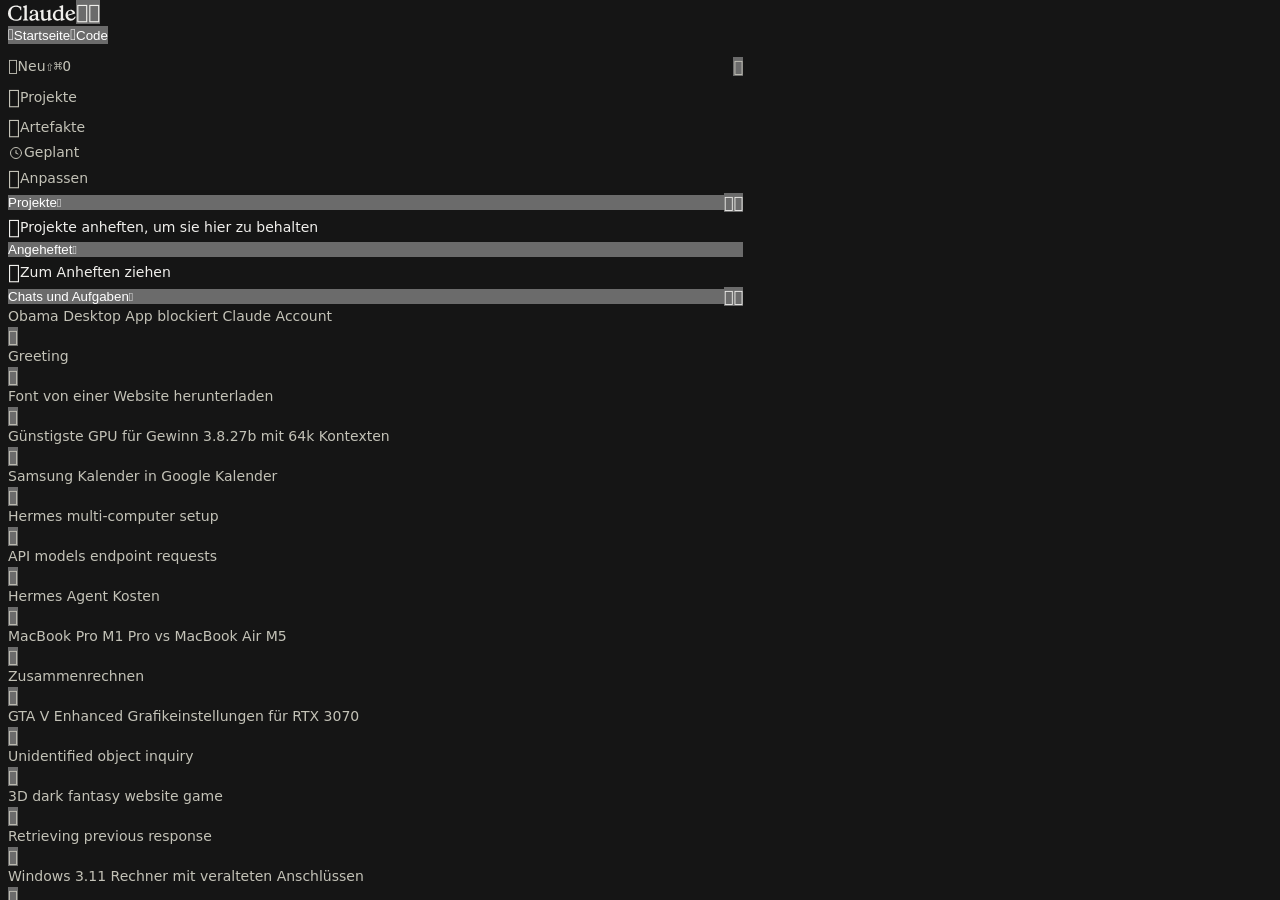
==== commit 6bf1c836: "Replace the frozen claude.ai snapshot with a fresh capture, rebuild the sidebar pixel-for-pixel The " ====
--- a/frontend/claude.html
+++ b/frontend/claude.html
@@ -1,10 +1,13 @@
-<html data-build-id="4de2d48262" data-git-hash="4de2d48262e4c5f75df01dcb0ee0134cff55af7f" data-build-timestamp="1788654510" data-version="1.0.0" data-env="" data-color-version="v2" data-document-variant="full" data-entry-document="app" lang="de-DE" data-theme="claude" data-mode="dark" data-density="comfortable" class="cds-root h-screen antialiased scroll-smooth" data-sidebar-chrome-preference="rail" data-prepaint-viewport-width="961" data-prepaint-viewport-height="963" data-sidebar-chrome="none" data-boot-ui-ready="frame" style="--desktop-titlebar-inset: 0px; --toast-top-offset: 56px; --font-user-message: var(--font-sans-serif); --font-claude-response: var(--font-serif);" data-chat-text-size="m" data-transcript-width="s" data-code-theme-light="claude-light" data-code-theme-dark="claude-dark"><head data-ion-ip-country="DE" data-ion-clean-url-hop="" data-ion-served-at="1788890152590" data-ion-default-route-hint-outcome="new_chat" data-ion-default-route-hint="new_chat"><link rel="preconnect" href="/" crossorigin=""><link rel="dns-prefetch" href="/"><meta charset="UTF-8"><meta name="i18n-catalogs" data-i18n-catalogs="de-DE:aaf7f6b01a42.cc8d8be69726.939e0e27cc37,fr-FR:e00b98d151a2.66d443695f63.743b4590e445,ko-KR:e8d66fc3531e.f733b8b27304.8bbcc8712c60,ja-JP:570ee4e18d51.d3028aaf1192.cea20abac33d,es-419:de83a8d83ea1.1036cd36b6cb.17e2df503355,es-ES:db1037ed9b91.586ab8fabb6b.86f93d5f79b5,it-IT:989b4775e548.88bc0f418983.70883015960b,hi-IN:dd7af80838e2.1b38bdf89f29.d499c3622ad6,pt-BR:12d13e98ff15.7b0eb473e58a.1c8b2aa89f8f,id-ID:964554698616.fac901cead11.b687742b56f8"><meta name="viewport" content="width=device-width,initial-scale=1,viewport-fit=cover,interactive-widget=resizes-content"><meta name="apple-itunes-app" content="app-id=6473753684"><meta property="og:type" content="website"><meta property="og:site_name" content="Claude"><meta property="og:image" content="https://claude.ai/images/claude_ogimage.png"><meta property="og:image:width" content="1200"><meta property="og:image:height" content="630"><meta name="twitter:card" content="summary_large_image"><link rel="icon" type="image/svg+xml" href="/static/vendor/ap/cd02a42d9-Vq_H3mgS.svg"><link rel="shortcut icon" href="/favicon.ico"><link rel="apple-touch-icon" href="/static/vendor/ap/c129d018a-0ZbJsTbu.png"><link rel="apple-touch-startup-image" href="/images/claude_app_icon.png"><link rel="manifest" href="/manifest.json"><meta name="mobile-web-app-capable" content="yes"><link rel="preload" href="/static/vendor/ap/cc27851ad-DDVos-BJ.woff2" as="font" type="font/woff2" crossorigin=""><link rel="preload" href="/static/vendor/ap/c66fc489e-2VcCjn5t.woff2" as="font" type="font/woff2" crossorigin=""><style>html.cds-root{--cds-page-bg:var(--cds-surface-1)}</style><style>body{counter-reset:katexEqnNo mmlEqnNo}</style><script nonce="">"number"==typeof Error.stackTraceLimit&&Error.stackTraceLimit<30&&(Error.stackTraceLimit=30),void 0===globalThis.process&&(globalThis.process={env:{},cwd:function(){return"/"}}),void 0===globalThis.global&&(globalThis.global=globalThis),"function"!=typeof URL.parse&&(URL.parse=function(t,e){try{return new URL(t,e)}catch(t){return null}}),"function"!=typeof URL.canParse&&(URL.canParse=function(t,e){try{return new URL(t,e),!0}catch(t){return!1}}),function(){function t(t){if("symbol"!=typeof Symbol[t])try{Object.defineProperty(Symbol,t,{value:Symbol.for("Symbol."+t)})}catch(t){}}t("dispose"),t("asyncDispose")}(),function(){var t=Array.prototype.slice;function e(t,e){if("function"!=typeof Array.prototype[t])try{Object.defineProperty(Array.prototype,t,{value:e,writable:!0,configurable:!0})}catch(t){}}e("toSorted",function(e){return t.call(this).sort(e)}),e("toReversed",function(){return t.call(this).reverse()}),e("toSpliced",function(){var e=t.call(this);return e.splice.apply(e,arguments),e})}();try{var desktopBootPlaceholder=globalThis.desktopBootFeatures&&globalThis.desktopBootFeatures.bootPlaceholder;desktopBootPlaceholder&&"supported"===desktopBootPlaceholder.status&&(document.documentElement.setAttribute("data-desktop-boot-placeholder",""),setTimeout(function(){var t=document.documentElement;if(!t.hasAttribute("data-boot-ui-ready")){if(t.hasAttribute("data-boot-ui-hold")){t.setAttribute("data-boot-ui-revealing","");var e=document.body,o=function(t){return t.target===e&&"opacity"===t.propertyName},r=function(){clearTimeout(i),e&&(e.removeEventListener("transitionstart",n),e.removeEventListener("transitionend",a)),t.removeAttribute("data-boot-ui-revealing")},n=function(t){o(t)&&(clearTimeout(i),i=setTimeout(r,2e3))},a=function(t){o(t)&&r()},i=setTimeout(r,2e3);e&&(e.addEventListener("transitionstart",n),e.addEventListener("transitionend",a))}t.setAttribute("data-boot-ui-ready","timeout")}},1e4))}catch(t){}</script><style>html[data-desktop-boot-placeholder]:not([data-boot-ui-ready]) [data-boot-surface],html[data-desktop-boot-placeholder]:not([data-boot-ui-ready]):not(
+<!DOCTYPE html>
+<html data-compile-hints="off" data-compile-hints-match="0.799" data-build-id="3445de0a06" data-git-hash="3445de0a061521f3abb49d3285ebc7e177c12e5f" data-build-timestamp="1789173803" data-version="1.0.0" data-env="" data-color-version="v2" data-document-variant="full" data-entry-document="app" lang="de-DE" data-theme="claude" data-mode="dark" data-density="comfortable" class="cds-root h-screen antialiased scroll-smooth" data-sidebar-chrome-preference="rail" data-prepaint-viewport-width="1739" data-prepaint-viewport-height="1136" data-sidebar-chrome="rail" data-sidebar-width="308" data-sidebar-wordmark-size="20" style="--static-sidebar-width: 308px; --desktop-titlebar-inset: 0px; --toast-top-offset: 56px; --font-user-message: var(--font-sans-serif); --font-claude-response: var(--font-serif); --prerender-activation-viewport-height: 1136px;" data-boot-ui-ready="frame" data-prerender-headroom-arm="tall"><head data-ion-ip-country="DE" data-ion-clean-url-hop="" data-ion-served-at="1789253752233" data-ion-default-route-hint-outcome="new_chat" data-ion-default-route-hint="new_chat"><meta charset="UTF-8"><meta name="i18n-catalogs" data-i18n-catalogs="de-DE:6446729266ca.babdbf9ae562.6b358055b146,fr-FR:f79372679518.5cacc0b9f956.27441401cd3d,ko-KR:8728ea6731bb.599ef2be08ee.faffbad84282,ja-JP:67c3d155a13c.cff26642f8e3.57727fa979f7,es-419:c84f7135cb13.2985a8bae51f.b8d1deb9c843,es-ES:aa6363be4ae1.d24939a6774c.8b2118a60551,it-IT:1ecdc522d9cd.8e28721e6b23.e7429319649b,hi-IN:b948c4bf9438.1b6cd3c88d5a.77563ca75ee7,pt-BR:7d692aa7040e.03dab76443e1.8a148d1f1d19,id-ID:6fa6c271a5bf.068773e23151.4e2f1262f38a"><meta name="viewport" content="width=device-width,initial-scale=1,viewport-fit=cover,interactive-widget=resizes-content"><title>Neuer Chat - Claude</title><meta name="apple-itunes-app" content="app-id=6473753684"><meta property="og:type" content="website"><meta property="og:site_name" content="Claude"><meta property="og:image" content="https://claude.ai/images/claude_ogimage.png"><meta property="og:image:width" content="1200"><meta property="og:image:height" content="630"><meta name="twitter:card" content="summary_large_image"><link rel="icon" type="image/svg+xml" href="/static/assets/img/55b1d087.svg"><link rel="shortcut icon" href="/static/assets/img/11183e34.ico"><link rel="apple-touch-icon" href="https://assets-proxy.anthropic.com/claude-ai/v2/assets/v1/c129d018a-0ZbJsTbu.png"><link rel="manifest" href="/manifest.json"><meta name="mobile-web-app-capable" content="yes"><meta name="theme-color" content="rgb(21, 21, 21)"><style>html.cds-root{--cds-page-bg:var(--cds-surface-1)}</style><style>body{counter-reset:katexEqnNo mmlEqnNo}</style><script nonce="">"number"==typeof Error.stackTraceLimit&&Error.stackTraceLimit<30&&(Error.stackTraceLimit=30),void 0===globalThis.process&&(globalThis.process={env:{},cwd:function(){return"/"}}),void 0===globalThis.global&&(globalThis.global=globalThis),"function"!=typeof URL.parse&&(URL.parse=function(t,e){try{return new URL(t,e)}catch(t){return null}}),"function"!=typeof URL.canParse&&(URL.canParse=function(t,e){try{return new URL(t,e),!0}catch(t){return!1}}),function(){function t(t){if("symbol"!=typeof Symbol[t])try{Object.defineProperty(Symbol,t,{value:Symbol.for("Symbol."+t)})}catch(t){}}t("dispose"),t("asyncDispose")}(),function(){var t=Array.prototype.slice;function e(t,e){if("function"!=typeof Array.prototype[t])try{Object.defineProperty(Array.prototype,t,{value:e,writable:!0,configurable:!0})}catch(t){}}e("toSorted",function(e){return t.call(this).sort(e)}),e("toReversed",function(){return t.call(this).reverse()}),e("toSpliced",function(){var e=t.call(this);return e.splice.apply(e,arguments),e})}();try{var desktopBootPlaceholder=globalThis.desktopBootFeatures&&globalThis.desktopBootFeatures.bootPlaceholder;desktopBootPlaceholder&&"supported"===desktopBootPlaceholder.status&&(document.documentElement.setAttribute("data-desktop-boot-placeholder",""),setTimeout(function(){var t=document.documentElement;if(!t.hasAttribute("data-boot-ui-ready")){if(t.hasAttribute("data-boot-ui-hold")){t.setAttribute("data-boot-ui-revealing","");var e=document.body,o=function(t){return t.target===e&&"opacity"===t.propertyName},r=function(){clearTimeout(i),e&&(e.removeEventListener("transitionstart",n),e.removeEventListener("transitionend",a)),t.removeAttribute("data-boot-ui-revealing")},n=function(t){o(t)&&(clearTimeout(i),i=setTimeout(r,2e3))},a=function(t){o(t)&&r()},i=setTimeout(r,2e3);e&&(e.addEventListener("transitionstart",n),e.addEventListener("transitionend",a))}t.setAttribute("data-boot-ui-ready","timeout")}},1e4))}catch(t){}</script><style>html[data-desktop-boot-placeholder]:not([data-boot-ui-ready]) [data-boot-surface],html[data-desktop-boot-placeholder]:not([data-boot-ui-ready]):not(
 [data-boot-standalone]
 ) body{background:0 0!important}html[data-desktop-boot-placeholder]:not([data-boot-ui-ready]) [data-page-loading]{visibility:hidden}html[data-desktop-boot-placeholder][data-boot-ui-hold]:not(
 [data-boot-ui-ready]
-) body{opacity:1!important;pointer-events:auto!important}@media (prefers-reduced-motion:no-preference){html[data-desktop-boot-placeholder][data-boot-ui-revealing]:not(
+) body{opacity:0!important}html[data-desktop-boot-placeholder][data-boot-ui-hold]:not(
+[data-boot-ui-ready]
+) body::after{content:"";position:fixed;inset:0;z-index:2147483647}@media (prefers-reduced-motion:no-preference){html[data-desktop-boot-placeholder][data-boot-ui-revealing]:not(
 [data-reduce-motion=true]
-) body{transition:opacity var(--cds-dur-base, 200ms) var(--cds-ease-out, ease-out),background-color 0s var(--cds-dur-base, 200ms)}}</style><script nonce="">"use strict";(()=>{try{performance.mark("claude:head_scripts_start")}catch{}try{if(document.head.hasAttribute("data-ion-clean-url-hop")){let a=location.pathname;try{a=decodeURIComponent(a)}catch{}a=a.replace(/[\x00-\x1f\x7f]/g,"").toLowerCase().replace(/\/{2,}/g,"/").replace(/\/+$/,"");let t=location.hash.slice(1),e="/magic-link"===a?"__ml_handoff":"/appeal-status"===a?"__as_handoff":null;if(null!==e&&""!==t){sessionStorage.setItem(e,JSON.stringify({hash:t,at:Date.now()})),window.__ml_hop_pending=!0;let a=location.origin+location.pathname+location.search;history.replaceState(null,"",a),location.replace(a)}}}catch{try{window.__ml_hop_pending=!1}catch{}}})()</script><script nonce="">"use strict";(()=>{var e="claude:stale_entry_reload";try{let t=document.head.dataset,r=Number(t.ionServedAt),a=Date.now(),n=a-r;if("revalidate"===t.ionEntryCache&&r>0&&n>864e5&&"back_forward"===function(){let e=performance.getEntriesByType?.("navigation")[0]?.type;if("string"==typeof e&&""!==e)return e;switch(performance.navigation?.type){case 0:return"navigate";case 1:return"reload";case 2:return"back_forward";default:return null}}()&&!function(t,r){try{let a=JSON.parse(sessionStorage.getItem(e)??"null");return"object"==typeof a&&null!==a&&a.href===r&&t-a.at<1e4}catch{return!1}}(a,location.href)){try{sessionStorage.setItem(e,JSON.stringify({servedAt:r,ageMs:n,at:a,href:location.href}))}catch{}window.stop(),location.reload()}}catch{}})()</script><script nonce="">"use strict";(()=>{function e(e){let r=e+"=";for(let e of document.cookie.split(";")){let t=e.trim();if(t.startsWith(r))try{return decodeURIComponent(t.slice(r.length))}catch{return}}}function r(){return e("sessionKeyLC")||e("sessionKeyV3LC")||void 0}!function(){let e={resolve:null};try{performance.mark?.("rq_cache:preload_start");let t="keyval-store",o="keyval",n="react-query-cache",a="store:chat-draft:chorus-unified-composer",c="__PRELOADED_CHAT_DRAFT_READS__",s="__PRELOADED_CHAT_DRAFT_READS_MARKER__",l="__PRELOADED_CHAT_DRAFT_READS_PLANTED_AT__",i="__PRELOADED_CHAT_DRAFT_READS_SIGNAL__",_="chat-draft-write-signal",d=window.location.pathname,u=r();if(("/new"===d||"/"===d)&&u){let r=window;r[s]=u,r[l]=Date.now();try{r[i]=localStorage.getItem(_)}catch{}r[c]={[a]:new Promise(r=>{e.resolve=r})}}let D=new Promise(r=>{let c=e=>{window.__PRELOADED_IDB_CACHE_SETTLED__=!0,r(e);try{performance.mark?.("rq_cache:preload_settled")}catch{}};if(!window.indexedDB)return e.resolve?.(void 0),void c(void 0);let s=indexedDB.open(t);s.onupgradeneeded=()=>{s.transaction?.abort()},s.onerror=()=>{e.resolve?.(void 0),c(void 0)},s.onsuccess=()=>{let r=s.result;if(!r.objectStoreNames.contains(o))return r.close(),indexedDB.deleteDatabase(t),e.resolve?.(void 0),void c(void 0);try{let t=r.transaction(o,"readonly").objectStore(o),s=e.resolve;if(s){let e=t.get(a);e.onerror=e=>{e.preventDefault(),s(void 0)},e.onsuccess=()=>s({v:e.result,t:performance.now()})}let l=t.get(n);l.onerror=()=>{r.close(),c(void 0)},l.onsuccess=()=>{r.close(),window.__PRELOADED_IDB_CACHE_RESULT__=l.result,c(l.result)}}catch{r.close(),e.resolve?.(void 0),c(void 0)}}});window.__PRELOADED_IDB_CACHE__=D,D.catch(()=>{e.resolve?.(void 0)}),performance.measure?.("rq_cache:preload_exec",{start:"rq_cache:preload_start"});try{!function(){let e=window,t=/^\/chat\/([0-9a-f]{8}-[0-9a-f]{4}-[0-9a-f]{4}-[0-9a-f]{4}-[0-9a-f]{12})\/?$/i.exec(location.pathname),o=r=>{e.__PRELOADED_CONV_RECORD__=r},n=e=>o({uuid:t?.[1]??"",skipped:e});if(!t)return n("not_chat_path");if(!window.indexedDB)return n("no_indexeddb");if(!r())return n("no_marker");let a,c=t[1];try{let e=localStorage.getItem("spa:rqCacheRetention"),r=e&&JSON.parse(e)?.conversationStore;if(!(r&&r.days>=1&&r.max>=1))return n("store_off");if(localStorage.getItem("conversation-store:clear-pending"))return n("clear_pending");a=localStorage.getItem("conversation-store:unsaved:"+c)}catch{return n("storage_error")}let s=performance.now();e.__PRELOADED_CONV_RECORD_P__=new Promise(e=>{let r,t=r=>{o({uuid:c,record:r,unsaved:a,readMs:performance.now()-s}),e(null!==r)};try{r=indexedDB.open("claude-conversation-store")}catch{return void t(null)}r.onupgradeneeded=()=>{r.transaction?.abort()},r.onerror=()=>t(null),r.onsuccess=()=>{let e=r.result;if(e.onversionchange=()=>e.close(),!e.objectStoreNames.contains("trees"))return e.close(),void t(null);try{let r=e.transaction("trees","readonly").objectStore("trees").get(c);r.onsuccess=()=>{e.close(),t(r.result??null)},r.onerror=()=>{e.close(),t(null)}}catch{e.close(),t(null)}}})}()}catch{}}catch{e.resolve?.(void 0)}}()})()</script><script nonce="">"use strict";(()=>{function t(t){let e=t+"=";for(let t of document.cookie.split(";")){let a=t.trim();if(a.startsWith(e))try{return decodeURIComponent(a.slice(e.length))}catch{return}}}try{let e=document.head.dataset.ionDefaultRouteHint;"/"===location.pathname&&(t("sessionKeyLC")||t("sessionKeyV3LC"))&&(""!==location.hash||!/^(?:[?&](?:redirect=claude\.com|via|utm_\w*|gclid|gbraid|wbraid|fbclid|ttclid|rdt_cid)(?:=[^?&]*)?)*$/.test(location.search)||!e||"new_chat"===e)&&(history.replaceState(history.state,"","/new"+location.search+location.hash),"/new"===location.pathname&&performance.mark?.("claude:root_path_rewritten"))}catch{}})()</script><script nonce="">"use strict";(()=>{function t(t){let e=t+"=";for(let t of document.cookie.split(";")){let n=t.trim();if(n.startsWith(e))try{return decodeURIComponent(n.slice(e.length))}catch{return}}}function e(t){if(0===t.length)return t;let e=t.replace(/[^\x20-\x7E]/g,"").trim();return e.length>0?e:"invalid"}var n=/^[0-9a-f]{8}-[0-9a-f]{4}-[0-9a-f]{4}-[0-9a-f]{4}-[0-9a-f]{12}$/i,r=/^[a-zA-Z]{2,3}(-[a-zA-Z0-9]{2,8}){0,3}$/;function a(){let t=navigator.userAgent.toLowerCase();return(t.indexOf("claude/")>=0||t.indexOf("claudenest/")>=0||t.indexOf("claudegov/")>=0)&&!!window.claudeAppBindings}var o=/[?&]platform=([^&#]*)/,i=/[?&]appVersion=([^&#]*)/,s=/^[0-9A-Za-z][0-9A-Za-z.+-]{0,63}$/;function c(t,e){let n=e.exec(t);if(null===n)return null;try{return decodeURIComponent(n[1])}catch{return null}}try{if(window.__SKIP_BOOTSTRAP_PRELOAD__)throw new Error;if(function(){if(!window.location.pathname.startsWith("/mobile/mcp-app-runtime/"))return!1;let t=c(window.location.search,o);if("ios"!==t&&"android"!==t)return!1;let e=c(window.location.search,i);return null!==e&&s.test(e)}())throw window.__BOOTSTRAP_PRELOAD__={wrapperSkip:!0},new Error;performance.mark?.("bootstrap:preload_start");let{path:l,headers:d,sessionMarker:p}=function(o={}){let i=o.apiPrefix??"/edge-api",s=t("lastActiveOrg"),c=t("sessionKeyLC")||t("sessionKeyV3LC")||void 0,l=!o.skipOrgPath&&c&&s&&n.test(s)?s:void 0,d="?statsig_hashing_algorithm=djb2&growthbook_format=sdk&cache_bust=1"+(a()?"":"&include_system_prompts=false"),p=l?i+"/bootstrap/"+l+"/app_start"+d:i+"/bootstrap"+d,u=function(){let n=document.documentElement.dataset,r={"anthropic-client-sha":n.gitHash??"unknown","anthropic-client-version":n.version??"unknown","anthropic-client-build":n.buildTimestamp??"unknown","anthropic-client-capabilities":"mfa_sms_v1","anthropic-device-id":e(t("anthropic-device-id")??"unknown"),"anthropic-client-platform":a()?"desktop_app":"web_claude_ai"},o=function(t){let e=t.length>=2&&t.startsWith('"')&&t.endsWith('"')?t.slice(1,-1):t;return/^[a-zA-Z0-9_.-]{1,128}$/.test(e)?e:void 0}(t("ajs_anonymous_id")??"");o&&(r["anthropic-anonymous-id"]=o);let i=t("activitySessionId");return i&&(r["x-activity-session-id"]=e(i)),r}(),h=function(){try{let t=localStorage.getItem("spa:locale");return t&&r.test(t)?t:void 0}catch{return}}();return h&&(u["accept-language"]=h),{path:p,headers:u,sessionMarker:c}}(),u=fetch(l,{credentials:"include",headers:d});window.__BOOTSTRAP_PRELOAD__={promise:u,path:l,sessionMarker:p};let h=t=>performance.mark?.("bootstrap:preload_response",{detail:{ok:t}});u.then(t=>h(t.ok),()=>h(!1)).catch(()=>{}),performance.measure?.("bootstrap:preload_exec",{start:"bootstrap:preload_start"})}catch{}})()</script><meta name="route-inline-scripts-anchor" content=""><script nonce="">"use strict";(()=>{function e(e){return`/api/published_artifacts/${e}`}function t(e){let t=e+"=";for(let e of document.cookie.split(";")){let s=e.trim();if(s.startsWith(t))try{return decodeURIComponent(s.slice(t.length))}catch{return}}}try{let s="([0-9a-fA-F]{8}(?:-[0-9a-fA-F]{4}){3}-[0-9a-fA-F]{12})",n=new RegExp("^/(?:public/artifacts/"+s+"(?:/embed)?|share/"+s+")$").exec(location.pathname),i=n?.[1]?[e(n[1]),e(n[1])+"/meta"]:n?.[2]&&void 0===(t("sessionKeyLC")||t("sessionKeyV3LC")||void 0)?[function(e){return`/api/chat_snapshots/${e}?rendering_mode=messages&render_all_tools=true`}(n[2])]:void 0;if(i){let e={responses:{}};window.__PUBLIC_VIEWER_PRELOAD__=e;for(let t of i)(e.responses[t]=fetch(t,{credentials:"include"})).catch(()=>{})}}catch{}})()</script><script nonce="">"use strict";(()=>{var e="en-US",t=["en-US","de-DE","fr-FR","ko-KR","ja-JP","es-419","es-ES","it-IT","hi-IN","pt-BR","id-ID"];try{if(window.__SKIP_I18N_CATALOG_PRELOAD__)throw new Error;let o=function(){let o=null;try{o=localStorage.getItem("spa:locale")}catch{o=null}return function(o,r=t){let n=new Map;for(let e of r){let t=e.toLowerCase();n.set(t,e);let o=t.split("-")[0];n.has(o)||n.set(o,e)}for(let e of o)if(e){let t=e.toLowerCase(),o=n.get(t);if(void 0!==o)return o;let r=t.split("-")[0],a=r.length?n.get(r):void 0;if(void 0!==a)return a}return e}([o,...navigator.languages])}();if(o===e)throw new Error;performance.mark?.("i18n:catalog_preload_start");let r=function(e){try{if(typeof document<"u"){let t=document.querySelector('meta[name="i18n-catalogs"]')?.dataset.i18nCatalogs||"";for(let o of t.split(",")){let t=/^([\w-]+):([\w-]+)\.([\w-]+)\.([\w-]+)$/.exec(o);if(t&&t[1]===e)return{base:"/i18n/"+e+".json?v="+t[2],dynamic:"/i18n/dynamic/"+e+".json?v="+t[3],overrides:"/i18n/"+e+".overrides.json?v="+t[4]}}}}catch{}let t=encodeURIComponent(e);return{base:"/i18n/"+t+".json",dynamic:"/i18n/dynamic/"+t+".json",overrides:"/i18n/"+t+".overrides.json"}}(o),n={},a={};for(let e of[r.base,r.dynamic,r.overrides]){let t=fetch(e),o=t.then(e=>e.ok?e.json():void 0);o.catch(()=>{}),n[e]=t,a[e]=o}let i={locale:o,responses:n,bodies:a};window.__I18N_CATALOG_PRELOAD__=i,performance.measure?.("i18n:catalog_preload_exec",{start:"i18n:catalog_preload_start"})}catch{}})()</script><script nonce="">"use strict";(()=>{var e="/static/vendor/ap/login-hero-kt3-still.webp";function t(e){return n(e).replace(/[A-Z]/g,e=>e.toLowerCase())}function n(e){let t=0,n=e.length;for(;t<n&&(" "===e[t]||"\t"===e[t]);)t+=1;for(;n>t&&(" "===e[n-1]||"\t"===e[n-1]);)n-=1;return e.slice(t,n)}function r(e){let t=e+"=";for(let e of document.cookie.split(";")){let n=e.trim();if(n.startsWith(t))try{return decodeURIComponent(n.slice(t.length))}catch{return}}}function o(){return r("sessionKeyLC")||r("sessionKeyV3LC")||void 0}var i="https://js.hcaptcha.com";function c(e,t,n){let r=document.createElement("link");r.rel=e,r.href=t;for(let e in n)r.setAttribute(e,n[e]);document.head.appendChild(r)}function l(){return new URLSearchParams(location.search.slice(1))}function a(e,t){let n=e.getAll(t);if(1!==n.length)return 0===n.length?null:n[0];try{let e=JSON.parse(n[0]),t=Array.isArray(e)?e[0]:e;return"string"==typeof t?t:n[0]}catch{return n[0]}}try{if(!0!==window.__ml_hop_pending){let r=location.pathname;if("/login"!==r||o())"/magic-link"===r&&function(){let e=l();if("desktop_app"===a(e,"client"))return!1;let r=a(e,"continue");if("team_signup"===r||"enterprise_signup"===r)return!0;if(!document.head.hasAttribute("data-ion-pending-login"))return!1;let[o,i]=function(){let e=location.hash.slice(1);if(""!==e)return e;try{let e=sessionStorage.getItem("__ml_handoff");if(null===e)return"";let t=JSON.parse(e);if("string"==typeof t.hash&&"number"==typeof t.at&&Date.now()-t.at<=6e5)return t.hash}catch{}return""}().split(":");if(!o||!i)return!1;let c=function(e){try{let t=Uint8Array.from(atob(e.replace(/-/g,"+").replace(/_/g,"/")),e=>e.charCodeAt(0));return new TextDecoder("utf-8",{fatal:!0,ignoreBOM:!0}).decode(t)}catch{return null}}(i),u=function(){for(let e of document.cookie.split(";")){let t=n(e),r=t.indexOf("=");if(!(r<=0||"__Host-claude-ai-pending-login-email"!==t.slice(0,r)))try{return decodeURIComponent(t.slice(r+1))}catch{return null}}return null}();return null!==c&&null!==u&&t(u)===t(c)}()&&(c("preconnect",i),c("preconnect","https://newassets.hcaptcha.com"));else{let t=/claude(nest|gov)?\/[^ ]/i.test(navigator.userAgent)&&!!window.claudeAppBindings,n=l().get("returnTo")?.includes("/oauth/authorize")??!1;!t&&!n&&(c("preconnect",new URL(e).origin),document.addEventListener("DOMContentLoaded",()=>{try{if(o()||!function(){let e=navigator.connection;return void 0!==e&&"4g"===e.effectiveType&&"number"==typeof e.downlink&&e.downlink>=9&&!0!==e.saveData}())return;c("preload",e,{as:"image",media:"(min-width: 64rem)"})}catch{}},{once:!0})),c("preconnect",i),t||c("preconnect","https://accounts.google.com")}}}catch{}})()</script><script type="module" crossorigin="" src="/static/vendor/ap/index-CncMG9YR.js" nonce=""></script><link rel="modulepreload" crossorigin="" href="/static/vendor/ap/vendor-zod-_y4MwVTy.js"><link rel="modulepreload" crossorigin="" href="/static/vendor/ap/rolldown-runtime-CAJkiChf.js"><link rel="modulepreload" crossorigin="" href="/static/vendor/ap/vendor-frame-CRbNLYL8.js"><link rel="modulepreload" crossorigin="" href="/static/vendor/ap/preload-helper-BWst14uo.js"><link rel="modulepreload" crossorigin="" href="/static/vendor/ap/vendor-datadog-Ba3XIL81.js"><link rel="modulepreload" crossorigin="" href="/static/vendor/ap/vendor-growthbook-m-yScruN.js"><link rel="modulepreload" crossorigin="" href="/static/vendor/ap/vendor-query-DOpbMeTk.js"><link rel="modulepreload" crossorigin="" href="/static/vendor/ap/vendor-router-BIzajH-z.js"><link rel="modulepreload" crossorigin="" href="/static/vendor/ap/shared-common-0-D9DF6KVb.js"><link rel="modulepreload" crossorigin="" href="/static/vendor/ap/shared-frame-boot-tcMC75su.js"><link rel="modulepreload" crossorigin="" href="/static/vendor/ap/shared-frame-CFc80Fk1.js"><link rel="modulepreload" crossorigin="" href="/static/vendor/ap/vendor-intl-BV4xuygx.js"><link rel="modulepreload" crossorigin="" href="/static/vendor/ap/vendor-all-common-0-DdP5Rs-K.js"><link rel="modulepreload" crossorigin="" href="/static/vendor/ap/shared-common-1-p3BTiTHt.js"><link rel="modulepreload" crossorigin="" href="/static/vendor/ap/shared-common-2-B4QITPa8.js"><link rel="modulepreload" crossorigin="" href="/static/vendor/ap/shared-common-3-K6ni-erH.js"><link rel="modulepreload" crossorigin="" href="/static/vendor/ap/vendor-base-ui-BAnYqpoW.js"><link rel="modulepreload" crossorigin="" href="/static/vendor/ap/shared-styles-ByNl_FPs.js"><link rel="modulepreload" crossorigin="" href="/static/vendor/ap/shared-common-4-BORe7XiJ.js"><link rel="modulepreload" crossorigin="" href="/static/vendor/ap/shared-common-5-Cv_DhSV6.js"><link rel="modulepreload" crossorigin="" href="/static/vendor/ap/vendor-motion-CDoz48Q6.js"><link rel="modulepreload" crossorigin="" href="/static/vendor/ap/shared-common-6-BjgCaNsU.js"><link rel="modulepreload" crossorigin="" href="/static/vendor/ap/vendor-prosemirror-Cd6w5ucS.js"><link rel="modulepreload" crossorigin="" href="/static/vendor/ap/vendor-tiptap-Bpp4GG1l.js"><link rel="modulepreload" crossorigin="" href="/static/vendor/ap/vendor-all-0-C8pTkQxo.js"><link rel="modulepreload" crossorigin="" href="/static/vendor/ap/shared-0-CgEomGPZ.js"><link rel="modulepreload" crossorigin="" href="/static/vendor/ap/shared-1-Cf3xe-LJ.js"><link rel="modulepreload" crossorigin="" href="/static/vendor/ap/vendor-markdown-DBVBnEWM.js"><link rel="modulepreload" crossorigin="" href="/static/vendor/ap/shared-2-BzoYDtdu.js"><link rel="modulepreload" crossorigin="" href="/static/vendor/ap/shared-3-B0GXrq91.js"><link rel="modulepreload" crossorigin="" href="/static/vendor/ap/vendor-icons-CeSBWKUm.js"><link rel="modulepreload" crossorigin="" href="/static/vendor/ap/shared-4-DNp2Mq9Z.js"><link rel="modulepreload" crossorigin="" href="/static/vendor/ap/shared-5-5KUuSLTE.js"><link rel="modulepreload" crossorigin="" href="/static/vendor/ap/shared-6-D-6a5eYy.js"><link rel="modulepreload" crossorigin="" href="/static/vendor/ap/vendor-utils-DhLoG6SY.js"><link rel="modulepreload" crossorigin="" href="/static/vendor/ap/shared-7-CXf0Nc2h.js"><link rel="modulepreload" crossorigin="" href="/static/vendor/ap/shared-8-BqM2tV6_.js"><link rel="modulepreload" crossorigin="" href="/static/vendor/ap/shared-9-BnRaRYVg.js"><link rel="modulepreload" crossorigin="" href="/static/vendor/ap/shared-10-D1-HOlGb.js"><link rel="modulepreload" crossorigin="" href="/static/vendor/ap/shared-11-Cz3boYfq.js"><link rel="modulepreload" crossorigin="" href="/static/vendor/ap/shared-12-680Txib1.js"><link rel="modulepreload" crossorigin="" href="/static/vendor/ap/shared-13-CKliH3fc.js"><link rel="modulepreload" crossorigin="" href="/static/vendor/ap/shared-14-aSJDKxcZ.js"><link rel="modulepreload" crossorigin="" href="/static/vendor/ap/shared-15-B17upEi_.js"><link rel="modulepreload" crossorigin="" href="/static/vendor/ap/shared-16-DDyJMaRA.js"><script nonce="">"use strict";(()=>{var e=200,t=420;function r(r){return Math.min(t,Math.max(e,r))}var i={collapsed:!1,sidebarWidth:288};var a="data-sidebar-chrome";var n=["classic","home"];var d="--prerender-activation-viewport-height",s="data-prerender-headroom-arm";try{if("/new"===window.location.pathname){!function(e){!0===e.prerendering&&e.addEventListener("prerenderingchange",()=>{try{let t=e.documentElement,r=e.createElement("div");r.style.cssText="position:fixed;height:100vh",t.appendChild(r);let i=r.getBoundingClientRect().height;if(r.remove(),!(i>0))return;t.style.setProperty(d,i+"px"),t.setAttribute(s,i>=900?"tall":"short");let a=innerWidth,n=innerHeight,o=()=>{let e=innerHeight-n;(innerWidth!==a||e<0||e>150)&&(t.style.setProperty(d,"100vh"),t.removeAttribute(s),removeEventListener("resize",o))};addEventListener("resize",o),requestAnimationFrame(o)}catch{}},{once:!0})}(document);let e=document.documentElement;e.setAttribute("data-sidebar-chrome-preference","rail");let t=navigator.userAgent;/claude(nest|gov)?\/[^ ]/i.test(t)&&window.claudeAppBindings&&e.setAttribute("data-sidebar-desktop-app","");let o=window.localStorage,l=window.innerWidth,h=function(e){let{collapsed:t,sidebarWidth:a}=function(e){if(null===e)return i;try{let t=JSON.parse(e);if("object"!=typeof t||null===t)return i;let a=t.state;if("object"!=typeof a||null===a)return i;let n=a;return{collapsed:!!n.collapsed,sidebarWidth:"number"==typeof n.sidebarWidth?r(n.sidebarWidth):i.sidebarWidth}}catch{return i}}(e.dframeStoreRaw),n=!t&&e.viewportWidth>700;return{chrome:"rail",showSidebar:n,sidebarWidth:n?a:null}}({dframeStoreRaw:o.getItem("dframe-store"),viewportWidth:l});"1"===o.getItem("app-switcher-wordmark-latch")&&e.setAttribute("data-sidebar-app-switcher","");let u=function(e){return n.includes(e??"")?e:null}(o.getItem("new-page-layout-latch"));null!==u&&"classic"!==u&&e.setAttribute("data-new-page-layout",u),e.setAttribute("data-prepaint-viewport-width",String(l)),e.setAttribute("data-prepaint-viewport-height",String(window.innerHeight)),h.showSidebar?(e.setAttribute(a,h.chrome),null!==h.sidebarWidth&&(e.setAttribute("data-sidebar-width",String(h.sidebarWidth)),e.style.setProperty("--static-sidebar-width",h.sidebarWidth+"px"),e.setAttribute("data-sidebar-wordmark-size",String(function(e){let t=e-16;return t<=196?15:t<=214?17:20}(h.sidebarWidth))))):e.setAttribute(a,"none")}}catch{}})()</script><style data-static-critical-css="">@layer properties,cds-card,theme,base,components,utilities;::view-transition-group(chat-image-preview){animation-duration:.35s;animation-timing-function:cubic-bezier(.32,.72,0,1)}::view-transition-image-pair(chat-image-preview){isolation:auto;animation:.35s cubic-bezier(.32,.72,0,1) both vt-image-preview-decoration-in;overflow:clip}::view-transition-old(chat-image-preview),::view-transition-new(chat-image-preview){mix-blend-mode:normal;object-fit:cover;width:100%;height:100%;animation:none}html:not(.vt-image-preview-closing)::view-transition-old(chat-image-preview){display:none}:root[data-dframe] [class*=cursor-zoom-in]:not(:disabled){cursor:zoom-in}@font-face{font-family:anthropic-sans;src:url(/static/vendor/ap/cc27851ad-DDVos-BJ.woff2)format("woff2");font-weight:300 800;font-style:normal;font-display:swap;font-feature-settings:"dlig" 0}@font-face{font-family:anthropic-sans;src:url(/static/vendor/ap/c9d3a3a49-CJtkx3-S.woff2)format("woff2");font-weight:300 800;font-style:italic;font-display:swap;font-feature-settings:"dlig" 0}@font-face{font-family:anthropic-serif;src:url(/static/vendor/ap/c66fc489e-2VcCjn5t.woff2)format("woff2");font-weight:300 800;font-style:normal;font-display:swap}@font-face{font-family:anthropic-serif;src:url(/static/vendor/ap/cc410af59-Dcb-9NUS.woff2)format("woff2");font-weight:300 800;font-style:italic;font-display:swap}@font-face{font-family:Anthropic Serif Fallback Georgia;src:local(Georgia);size-adjust:104.79%;ascent-override:94.71%;descent-override:24.57%;line-gap-override:0%;unicode-range:U+20-7E,U+A0-B4,U+B6-17F,U+2012-2015,U+2018-2022,U+2026,U+2030,U+2032-2034,U+2039-203A,U+2044}@font-face{font-family:Anthropic Serif Fallback Times;src:local(Times New Roman),local(TimesNewRomanPSMT),local(Liberation Serif),local(LiberationSerif);size-adjust:114.99%;ascent-override:86.31%;descent-override:22.39%;line-gap-override:0%;unicode-range:U+20-7E,U+A0-B4,U+B6-17F,U+2012-2015,U+2018-2022,U+2026,U+2030,U+2032-2034,U+2039-203A,U+2044}@font-face{font-family:Anthropic Serif Fallback DejaVu;src:local(DejaVu Serif),local(DejaVuSerif);size-adjust:90.15%;ascent-override:110.1%;descent-override:28.56%;line-gap-override:0%;unicode-range:U+20-7E,U+A0-B4,U+B6-17F,U+2012-2015,U+2018-2022,U+2026,U+2030,U+2032-2034,U+2039-203A,U+2044}@font-face{font-family:Anthropic Serif Fallback Noto;src:local(Noto Serif),local(NotoSerif),local(NotoSerif-Regular);size-adjust:97.12%;ascent-override:102.19%;descent-override:26.51%;line-gap-override:0%;unicode-range:U+20-7E,U+A0-B4,U+B6-17F,U+2012-2015,U+2018-2022,U+2026,U+2030,U+2032-2034,U+2039-203A,U+2044}:root{--font-anthropic-sans:"anthropic-sans", system-ui, "Segoe UI", Roboto, Helvetica, Arial, sans-serif;--font-anthropic-serif:"anthropic-serif", "Anthropic Serif Fallback Georgia", "Anthropic Serif Fallback Times", "Anthropic Serif Fallback DejaVu", "Anthropic Serif Fallback Noto", Georgia, "Arial Hebrew", "Noto Sans Hebrew", "Times New Roman", Times, "PingFang SC", "Microsoft YaHei", "Noto Sans CJK SC", "PingFang TC", "Microsoft JhengHei", "Noto Sans CJK TC", "Hiragino Sans", "Yu Gothic", Meiryo, "Noto Sans CJK JP", "Apple SD Gothic Neo", "Malgun Gothic", "Noto Sans CJK KR", serif}:root:lang(ja){--font-anthropic-serif:"anthropic-serif", "Anthropic Serif Fallback Georgia", "Anthropic Serif Fallback Times", "Anthropic Serif Fallback DejaVu", "Anthropic Serif Fallback Noto", Georgia, "Arial Hebrew", "Noto Sans Hebrew", "Times New Roman", Times, "Hiragino Sans", "Yu Gothic", Meiryo, "Noto Sans CJK JP", "PingFang SC", "Microsoft YaHei", "Noto Sans CJK SC", "PingFang TC", "Microsoft JhengHei", "Noto Sans CJK TC", "Apple SD Gothic Neo", "Malgun Gothic", "Noto Sans CJK KR", serif}:root:lang(ko){--font-anthropic-serif:"anthropic-serif", "Anthropic Serif Fallback Georgia", "Anthropic Serif Fallback Times", "Anthropic Serif Fallback DejaVu", "Anthropic Serif Fallback Noto", Georgia, "Arial Hebrew", "Noto Sans Hebrew", "Times New Roman", Times, "Apple SD Gothic Neo", "Malgun Gothic", "Noto Sans CJK KR", "PingFang SC", "Microsoft YaHei", "Noto Sans CJK SC", "PingFang TC", "Microsoft JhengHei", "Noto Sans CJK TC", "Hiragino Sans", "Yu Gothic", Meiryo, "Noto Sans CJK JP", serif}@layer properties{@supports (((-webkit-hyphens:none)) and (not (margin-trim:inline))) or ((-moz-orient:inline) and (not (color:rgb(from red r g b)))){*,:before,:after,::backdrop{--tw-border-style:solid;--tw-shadow:0 0 #0000;--tw-shadow-color:initial;--tw-inset-shadow:0 0 #0000;--tw-ring-shadow:0 0 #0000;--tw-inset-ring-shadow:0 0 #0000;--tw-ring-offset-shadow:0 0 #0000}}}@layer cds-card{:where(.cds-root [data-cds=Card]:has([data-cds=CardLink])) :where(a,button,input,select,textarea,label,summary,iframe,[role=button],[contenteditable]:not([contenteditable=false]),[tabindex]:not([tabindex^=\-])):where(:not([data-cds=CardLink],[data-cds=CardLink] *)){z-index:1;position:relative}:where(.cds-root [data-cds-row]) :where(a,button,input,select,textarea,label,summary,iframe,[role=button],[contenteditable]:not([contenteditable=false]),[tabindex]:not([tabindex^=\-])):where(:not([data-cds-row-toggle])){z-index:1;position:relative}}@layer theme{:root,:host{--spacing:.25rem;--container-2xl:42rem;--container-7xl:80rem;--radius-lg:.5rem;--default-font-family:var(--cds-font-sans)}}@layer base{*,:after,:before,::backdrop{box-sizing:border-box;border:0 solid;margin:0;padding:0}::file-selector-button{box-sizing:border-box;border:0 solid;margin:0;padding:0}html{-webkit-text-size-adjust:100%;tab-size:4;line-height:1.5;font-family:var(--default-font-family,-apple-system, BlinkMacSystemFont, "Segoe UI", Roboto, "Helvetica Neue", "Noto Sans", Arial, sans-serif, "Apple Color Emoji", "Segoe UI Emoji", "Segoe UI Symbol", "Noto Color Emoji");font-feature-settings:var(--default-font-feature-settings,normal);font-variation-settings:var(--default-font-variation-settings,normal);-webkit-tap-highlight-color:transparent}svg{vertical-align:middle;display:block}textarea{font:inherit;font-feature-settings:inherit;font-variation-settings:inherit;letter-spacing:inherit;color:inherit;opacity:1;background-color:#0000;border-radius:0}::file-selector-button{font:inherit;font-feature-settings:inherit;font-variation-settings:inherit;letter-spacing:inherit;color:inherit;opacity:1;background-color:#0000;border-radius:0}::file-selector-button{margin-inline-end:4px}::placeholder{opacity:1}@supports (not ((-webkit-appearance:-apple-pay-button))) or (contain-intrinsic-size:1px){::placeholder{color:color-mix(in oklab, currentcolor 50%, transparent)}}textarea{resize:vertical}::-webkit-search-decoration{-webkit-appearance:none}::-webkit-date-and-time-value{min-height:1lh;text-align:inherit}::-webkit-datetime-edit{display:inline-flex}::-webkit-datetime-edit-fields-wrapper{padding:0}::-webkit-datetime-edit{padding-block:0}::-webkit-datetime-edit-year-field{padding-block:0}::-webkit-datetime-edit-month-field{padding-block:0}::-webkit-datetime-edit-day-field{padding-block:0}::-webkit-datetime-edit-hour-field{padding-block:0}::-webkit-datetime-edit-minute-field{padding-block:0}::-webkit-datetime-edit-second-field{padding-block:0}::-webkit-datetime-edit-millisecond-field{padding-block:0}::-webkit-datetime-edit-meridiem-field{padding-block:0}::-webkit-calendar-picker-indicator{line-height:1}::file-selector-button{appearance:button}::-webkit-inner-spin-button{height:auto}::-webkit-outer-spin-button{height:auto}:where(.cds-root) :where(button,[role]):where(:disabled,[aria-disabled=true],[data-disabled]){cursor:default}:root{--always-black:0 0% 0%}[data-theme=claude],[data-theme=claude][data-mode=light]{--accent-100:210 70.9% 51.6%;--border-100:30 3.3% 11.8%;--border-300:30 3.3% 11.8%}[data-theme=claude][data-mode=dark]{--accent-100:210 70.9% 51.6%;--border-100:51 16.5% 84.5%;--border-300:51 16.5% 84.5%}@media (prefers-color-scheme:dark){[data-theme=claude]{--accent-100:210 70.9% 51.6%;--border-100:51 16.5% 84.5%;--border-300:51 16.5% 84.5%}}*,:before,:after{border-color:hsl(var(--border-100))}textarea{outline:2px solid hsla(var(--accent-100) / 0%);outline-offset:2px}textarea:not(.hide-focus-ring):focus-visible{outline:2px solid hsl(var(--accent-100));transition:outline .2s!important}svg{flex-shrink:0}html,body{margin:0;padding:0}*{box-sizing:border-box;outline-color:hsl(var(--accent-100));scrollbar-width:thin;scrollbar-color:hsla(var(--border-300) / 35%) transparent;app-region:initial}@media (prefers-reduced-motion:reduce){*,:before,:after{animation-duration:.01ms!important;animation-iteration-count:1!important}}[data-mode=light]{color-scheme:light}[data-mode=dark]{color-scheme:dark}:where(a,button,input,label,select,textarea,summary,[contenteditable],[role=button],[role=checkbox],[role=radio],[role=switch],[role=tab]){app-region:no-drag}html:where(.cds-root),html:where(.cds-root):before,html:where(.cds-root):after,:not(html),:not(html):before,:not(html):after{border-color:var(--cds-border)}}@layer components{:where(.prose) th:where(thead:not(:has(~tbody>tr))>tr:last-child>th:first-child):not(:where(.not-prose,[data-not-prose],.not-prose *,[data-not-prose] *)){border-end-start-radius:var(--_prose-noscope) calc(var(--cds-radius,.375rem) - 1px)}:where(.prose) th:where(thead:not(:has(~tbody>tr))>tr:last-child>th:last-child):not(:where(.not-prose,[data-not-prose],.not-prose *,[data-not-prose] *)){border-end-end-radius:var(--_prose-noscope) calc(var(--cds-radius,.375rem) - 1px)}:where(.prose) :is(th,td):where(thead:not(:has(~tbody>tr))>tr:last-child>:is(th,td)):not(:where(.not-prose,[data-not-prose],.not-prose *,[data-not-prose] *)){border-block-end-color:var(--_prose-noscope) transparent}}@layer utilities{.relative{position:relative}.isolate{isolation:isolate}.z-\[1\]{z-index:1}.-m-2{margin:calc(var(--spacing) * -2)}.-mx-2{margin-inline:calc(var(--spacing) * -2)}.mx-auto{margin-inline:auto}.my-3{margin-block:calc(var(--spacing) * 3)}.-me-2\.5{margin-inline-end:calc(var(--spacing) * -2.5)}.me-\[0\.3em\]{margin-inline-end:.3em}.me-\[0\.45em\]{margin-inline-end:.45em}.\!mt-0{margin-top:0!important}.-mt-2{margin-top:calc(var(--spacing) * -2)}.mt-3{margin-top:calc(var(--spacing) * 3)}.mt-4{margin-top:calc(var(--spacing) * 4)}.flex{display:flex}.grid{display:grid}.inline-block{display:inline-block}.size-\[0\.72em\]{width:.72em;height:.72em}.h-full{height:100%}.max-h-96{max-height:calc(var(--spacing) * 96)}.min-h-0{min-height:0}.min-h-\[var\(--cmp-row-h\)\]{min-height:var(--cmp-row-h)}.w-full{width:100%}.max-w-2xl{max-width:var(--container-2xl)}.max-w-7xl{max-width:var(--container-7xl)}.max-w-\[40rem\]{max-width:40rem}.min-w-0{min-width:0}.flex-1{flex:1}.cursor-text{cursor:text}.grid-rows-\[1fr\]{grid-template-rows:1fr}.flex-col{flex-direction:column}.flex-row{flex-direction:row}.flex-wrap{flex-wrap:wrap}.items-center{align-items:center}.justify-start{justify-content:flex-start}.gap-2{gap:calc(var(--spacing) * 2)}.gap-3{gap:calc(var(--spacing) * 3)}.gap-6{gap:calc(var(--spacing) * 6)}.gap-7{gap:calc(var(--spacing) * 7)}.gap-xs{gap:var(--cds-gap-xs)}.gap-y-\[var\(--cmp-gap-y\)\]{row-gap:var(--cmp-gap-y)}.overflow-hidden{overflow:hidden}.overflow-x-auto{overflow-x:auto}.overflow-y-auto{overflow-y:auto}.scroll-smooth{scroll-behavior:smooth}.rounded-composer{border-radius:var(--cds-radius-composer)}.rounded-lg{border-radius:var(--radius-lg)}.border-0\.5{border-style:var(--tw-border-style);border-width:.5px}.border-strong{border-color:var(--cds-border-strong)}.bg-surface-1{background-color:var(--cds-surface-1)}.bg-surface-3{background-color:var(--cds-surface-3)}.p-2{padding:calc(var(--spacing) * 2)}.px-1{padding-inline:var(--spacing)}.px-2{padding-inline:calc(var(--spacing) * 2)}.px-4{padding-inline:calc(var(--spacing) * 4)}.px-\[var\(--cmp-pad-x\)\]{padding-inline:var(--cmp-pad-x)}.py-2{padding-block:calc(var(--spacing) * 2)}.py-\[var\(--cmp-row-py\)\]{padding-block:var(--cmp-row-py)}.pe-2\.5{padding-inline-end:calc(var(--spacing) * 2.5)}.pt-1{padding-top:var(--spacing)}.pt-2{padding-top:calc(var(--spacing) * 2)}.pt-\[calc\(var\(--prerender-activation-viewport-height\,100vh\)\*0\.1\)\]{padding-top:calc(var(--prerender-activation-viewport-height,100vh) * .1)}.pb-2\.5{padding-bottom:calc(var(--spacing) * 2.5)}.pl-\[6px\]{padding-left:6px}.text-center{text-align:center}.font-display{font-family:var(--font-ui-serif);font-variation-settings:"opsz" 48;font-size:2.375rem;font-weight:330;line-height:1.2}.font-sans{font-family:var(--cds-font-sans)}.font-ui-serif{font-family:var(--font-ui-serif)}.text-\[length\:var\(--cmp-type-size\)\]{font-size:var(--cmp-type-size)}.leading-\[var\(--cmp-leading\)\]{--tw-leading:var(--cmp-leading);line-height:var(--cmp-leading)}.font-\[360\]{--tw-font-weight:360;font-weight:360}.\[font-weight\:430\]{font-weight:430}.text-balance{text-wrap:balance}.break-words{overflow-wrap:break-word}.text-primary{color:var(--cds-text-primary)}.antialiased{-webkit-font-smoothing:antialiased;-moz-osx-font-smoothing:grayscale}.shadow-\[0_0\.25rem_1\.25rem_rgb\(0_0_0\/3\.5\%\)\,0_0_0_var\(--cds-ring-hairline\)_hsl\(60_2\%_12\%\/0\.15\)\]{--tw-shadow:0 .25rem 1.25rem var(--tw-shadow-color,#00000009), 0 0 0 var(--cds-ring-hairline) var(--tw-shadow-color,#1f1f1e26);box-shadow:var(--tw-inset-shadow), var(--tw-inset-ring-shadow), var(--tw-ring-offset-shadow), var(--tw-ring-shadow), var(--tw-shadow)}.select-none{-webkit-user-select:none;user-select:none}.\[--cmp-gap-y\:0\.375rem\]{--cmp-gap-y:.375rem}.\[--cmp-leading\:round\(var\(--cmp-type-size\)\*1\.4\,1px\)\]{--cmp-leading:round(var(--cmp-type-size) * 1.4, 1px)}.\[--cmp-pad-x\:0\.5rem\]{--cmp-pad-x:.5rem}.\[--cmp-row-h\:calc\(var\(--cmp-leading\)\+2\*var\(--cmp-row-py\)\)\]{--cmp-row-h:calc(var(--cmp-leading) + 2 * var(--cmp-row-py))}.\[--cmp-row-py\:max\(0px\,\(var\(--cds-h-control\)-var\(--cmp-leading\)\)\/2\)\]{--cmp-row-py:max(0px, (var(--cds-h-control) - var(--cmp-leading)) / 2)}.\[--cmp-type-size\:max\(var\(--cds-font-size-text-entry-floor\,0px\)\,var\(--cmp-font-size\,var\(--cds-font-size-prose\)\)\)\]{--cmp-type-size:max(var(--cds-font-size-text-entry-floor,0px), var(--cmp-font-size,var(--cds-font-size-prose)))}.focus-within\:shadow-\[0_0\.25rem_1\.25rem_rgb\(0_0_0\/7\.5\%\)\,0_0_0_var\(--cds-ring-hairline\)_hsl\(60_2\%_12\%\/0\.3\)\]:focus-within{--tw-shadow:0 .25rem 1.25rem var(--tw-shadow-color,#00000013), 0 0 0 var(--cds-ring-hairline) var(--tw-shadow-color,#1f1f1e4d);box-shadow:var(--tw-inset-shadow), var(--tw-inset-ring-shadow), var(--tw-ring-offset-shadow), var(--tw-ring-shadow), var(--tw-shadow)}@media (hover:hover){.hover\:focus-within\:shadow-\[0_0\.25rem_1\.25rem_rgb\(0_0_0\/7\.5\%\)\,0_0_0_var\(--cds-ring-hairline\)_hsl\(60_2\%_12\%\/0\.3\)\]:hover:focus-within{--tw-shadow:0 .25rem 1.25rem var(--tw-shadow-color,#00000013), 0 0 0 var(--cds-ring-hairline) var(--tw-shadow-color,#1f1f1e4d);box-shadow:var(--tw-inset-shadow), var(--tw-inset-ring-shadow), var(--tw-ring-offset-shadow), var(--tw-ring-shadow), var(--tw-shadow)}}@supports (height:1cap){.supports-\[height\:1cap\]\:size-\[1cap\]{width:1cap;height:1cap}}@media not all and (width>=48rem){.max-md\:pt-4{padding-top:calc(var(--spacing) * 4)}}@media not all and (width>=40rem){.max-sm\:-ms-\[0\.84em\]{margin-inline-start:-.84em}.max-sm\:\!px-1{padding-inline:var(--spacing)!important}.max-sm\:px-\[0\.96em\]{padding-inline:.96em}}@media (width>=40rem){.sm\:pe-\[calc\(\(0\.72em\+0\.45em\)\/2\)\]{padding-inline-end:.585em}@supports (height:1cap){.sm\:supports-\[height\:1cap\]\:pe-\[calc\(\(1cap\+0\.45em\)\/2\)\]{padding-inline-end:calc(.5cap + .225em)}}}@media (width>=48rem){.md\:px-0{padding-inline:0}.md\:px-8{padding-inline:calc(var(--spacing) * 8)}.md\:px-14{padding-inline:calc(var(--spacing) * 14)}.md\:pt-\[calc\(var\(--prerender-activation-viewport-height\,100vh\)\*0\.25\)\]{padding-top:calc(var(--prerender-activation-viewport-height,100vh) * .25)}.md\:pt-\[max\(var\(--prerender-activation-viewport-height\,100vh\)\*0\.28\+0\.56875rem\,12rem\)\]{padding-top:max(var(--prerender-activation-viewport-height,100vh) * .28 + .56875rem, 12rem)}}@media (width>=64rem){.lg\:mt-6{margin-top:calc(var(--spacing) * 6)}}.dark\:\[font-weight\:400\]:where([data-mode=dark],[data-mode=dark] *){font-weight:400}@media (prefers-color-scheme:dark){.dark\:\[font-weight\:400\]:where([data-mode=system],[data-mode=system] *):not(:where([data-mode=system] :is([data-mode=light],[data-mode=dark]),[data-mode=system] :is([data-mode=light],[data-mode=dark]) *)),.dark\:\[font-weight\:400\]:where(.cds-root,.cds-root *):not(:where([data-mode],[data-mode] *)){font-weight:400}}.dark\:shadow-\[0_0\.25rem_1\.25rem_rgb\(0_0_0\/3\.5\%\)\,inset_0_0_0_1px_var\(--cds-border\)\]:where([data-mode=dark],[data-mode=dark] *){--tw-shadow:0 .25rem 1.25rem var(--tw-shadow-color,#00000009), inset 0 0 0 1px var(--tw-shadow-color,var(--cds-border));box-shadow:var(--tw-inset-shadow), var(--tw-inset-ring-shadow), var(--tw-ring-offset-shadow), var(--tw-ring-shadow), var(--tw-shadow)}@media (prefers-color-scheme:dark){.dark\:shadow-\[0_0\.25rem_1\.25rem_rgb\(0_0_0\/3\.5\%\)\,inset_0_0_0_1px_var\(--cds-border\)\]:where([data-mode=system],[data-mode=system] *):not(:where([data-mode=system] :is([data-mode=light],[data-mode=dark]),[data-mode=system] :is([data-mode=light],[data-mode=dark]) *)),.dark\:shadow-\[0_0\.25rem_1\.25rem_rgb\(0_0_0\/3\.5\%\)\,inset_0_0_0_1px_var\(--cds-border\)\]:where(.cds-root,.cds-root *):not(:where([data-mode],[data-mode] *)){--tw-shadow:0 .25rem 1.25rem var(--tw-shadow-color,#00000009), inset 0 0 0 1px var(--tw-shadow-color,var(--cds-border));box-shadow:var(--tw-inset-shadow), var(--tw-inset-ring-shadow), var(--tw-ring-offset-shadow), var(--tw-ring-shadow), var(--tw-shadow)}}.dark\:\[font-variation-settings\:\'wght\'_320\]:where([data-mode=dark],[data-mode=dark] *){font-variation-settings:"wght" 320}@media (prefers-color-scheme:dark){.dark\:\[font-variation-settings\:\'wght\'_320\]:where([data-mode=system],[data-mode=system] *):not(:where([data-mode=system] :is([data-mode=light],[data-mode=dark]),[data-mode=system] :is([data-mode=light],[data-mode=dark]) *)),.dark\:\[font-variation-settings\:\'wght\'_320\]:where(.cds-root,.cds-root *):not(:where([data-mode],[data-mode] *)){font-variation-settings:"wght" 320}}.dark\:\[font-variation-settings\:\'wght\'_400\]:where([data-mode=dark],[data-mode=dark] *){font-variation-settings:"wght" 400}@media (prefers-color-scheme:dark){.dark\:\[font-variation-settings\:\'wght\'_400\]:where([data-mode=system],[data-mode=system] *):not(:where([data-mode=system] :is([data-mode=light],[data-mode=dark]),[data-mode=system] :is([data-mode=light],[data-mode=dark]) *)),.dark\:\[font-variation-settings\:\'wght\'_400\]:where(.cds-root,.cds-root *):not(:where([data-mode],[data-mode] *)){font-variation-settings:"wght" 400}}.dark\:focus-within\:shadow-\[0_0\.25rem_1\.25rem_rgb\(0_0_0\/7\.5\%\)\,inset_0_0_0_1px_var\(--cds-border-strong\)\]:where([data-mode=dark],[data-mode=dark] *):focus-within{--tw-shadow:0 .25rem 1.25rem var(--tw-shadow-color,#00000013), inset 0 0 0 1px var(--tw-shadow-color,var(--cds-border-strong));box-shadow:var(--tw-inset-shadow), var(--tw-inset-ring-shadow), var(--tw-ring-offset-shadow), var(--tw-ring-shadow), var(--tw-shadow)}@media (prefers-color-scheme:dark){.dark\:focus-within\:shadow-\[0_0\.25rem_1\.25rem_rgb\(0_0_0\/7\.5\%\)\,inset_0_0_0_1px_var\(--cds-border-strong\)\]:where([data-mode=system],[data-mode=system] *):not(:where([data-mode=system] :is([data-mode=light],[data-mode=dark]),[data-mode=system] :is([data-mode=light],[data-mode=dark]) *)):focus-within,.dark\:focus-within\:shadow-\[0_0\.25rem_1\.25rem_rgb\(0_0_0\/7\.5\%\)\,inset_0_0_0_1px_var\(--cds-border-strong\)\]:where(.cds-root,.cds-root *):not(:where([data-mode],[data-mode] *)):focus-within{--tw-shadow:0 .25rem 1.25rem var(--tw-shadow-color,#00000013), inset 0 0 0 1px var(--tw-shadow-color,var(--cds-border-strong));box-shadow:var(--tw-inset-shadow), var(--tw-inset-ring-shadow), var(--tw-ring-offset-shadow), var(--tw-ring-shadow), var(--tw-shadow)}}@media (hover:hover){.dark\:hover\:focus-within\:shadow-\[0_0\.25rem_1\.25rem_rgb\(0_0_0\/7\.5\%\)\,inset_0_0_0_1px_var\(--cds-border-strong\)\]:where([data-mode=dark],[data-mode=dark] *):hover:focus-within{--tw-shadow:0 .25rem 1.25rem var(--tw-shadow-color,#00000013), inset 0 0 0 1px var(--tw-shadow-color,var(--cds-border-strong));box-shadow:var(--tw-inset-shadow), var(--tw-inset-ring-shadow), var(--tw-ring-offset-shadow), var(--tw-ring-shadow), var(--tw-shadow)}}@media (prefers-color-scheme:dark){@media (hover:hover){.dark\:hover\:focus-within\:shadow-\[0_0\.25rem_1\.25rem_rgb\(0_0_0\/7\.5\%\)\,inset_0_0_0_1px_var\(--cds-border-strong\)\]:where([data-mode=system],[data-mode=system] *):not(:where([data-mode=system] :is([data-mode=light],[data-mode=dark]),[data-mode=system] :is([data-mode=light],[data-mode=dark]) *)):hover:focus-within,.dark\:hover\:focus-within\:shadow-\[0_0\.25rem_1\.25rem_rgb\(0_0_0\/7\.5\%\)\,inset_0_0_0_1px_var\(--cds-border-strong\)\]:where(.cds-root,.cds-root *):not(:where([data-mode],[data-mode] *)):hover:focus-within{--tw-shadow:0 .25rem 1.25rem var(--tw-shadow-color,#00000013), inset 0 0 0 1px var(--tw-shadow-color,var(--cds-border-strong));box-shadow:var(--tw-inset-shadow), var(--tw-inset-ring-shadow), var(--tw-ring-offset-shadow), var(--tw-ring-shadow), var(--tw-shadow)}}}.comfortable\:-mt-2:where([data-density=comfortable],[data-density=comfortable] *){margin-top:calc(var(--spacing) * -2)}.comfortable\:py-2:where([data-density=comfortable],[data-density=comfortable] *){padding-block:calc(var(--spacing) * 2)}.comfortable\:pt-2:where([data-density=comfortable],[data-density=comfortable] *){padding-top:calc(var(--spacing) * 2)}.comfortable\:pl-\[8px\]:where([data-density=comfortable],[data-density=comfortable] *){padding-left:8px}.comfortable\:\[--cmp-gap-y\:0\.5rem\]:where([data-density=comfortable],[data-density=comfortable] *){--cmp-gap-y:.5rem}.comfortable\:\[--cmp-pad-x\:0\.5rem\]:where([data-density=comfortable],[data-density=comfortable] *){--cmp-pad-x:.5rem}.compact\:-mt-2:where([data-density=compact],[data-density=compact] *){margin-top:calc(var(--spacing) * -2)}.compact\:py-2:where([data-density=compact],[data-density=compact] *){padding-block:calc(var(--spacing) * 2)}.compact\:pt-2:where([data-density=compact],[data-density=compact] *){padding-top:calc(var(--spacing) * 2)}.compact\:pl-\[6px\]:where([data-density=compact],[data-density=compact] *){padding-left:6px}.compact\:\[--cmp-gap-y\:0\.375rem\]:where([data-density=compact],[data-density=compact] *){--cmp-gap-y:.375rem}.compact\:\[--cmp-pad-x\:0\.5rem\]:where([data-density=compact],[data-density=compact] *){--cmp-pad-x:.5rem}.\[\&_svg\]\:scale-\[1\.4\] svg{scale:1.4}.\[\&_svg\]\:scale-\[1\.333\] svg{scale:1.333}@media (hover:hover){.hover\:\[\&\:not\(\:where\(\:has\(button\:hover\,a\:hover\,\[role\=button\]\:hover\,label\:hover\)\)\)\]\:shadow-\[0_0\.25rem_1\.25rem_rgb\(0_0_0\/3\.5\%\)\,0_0_0_var\(--cds-ring-hairline\)_hsl\(60_2\%_12\%\/0\.3\)\]:hover:not(:where(:has(button:hover,a:hover,[role=button]:hover,label:hover))){--tw-shadow:0 .25rem 1.25rem var(--tw-shadow-color,#00000009), 0 0 0 var(--cds-ring-hairline) var(--tw-shadow-color,#1f1f1e4d);box-shadow:var(--tw-inset-shadow), var(--tw-inset-ring-shadow), var(--tw-ring-offset-shadow), var(--tw-ring-shadow), var(--tw-shadow)}.dark\:hover\:\[\&\:not\(\:where\(\:has\(button\:hover\,a\:hover\,\[role\=button\]\:hover\,label\:hover\)\)\)\]\:shadow-\[0_0\.25rem_1\.25rem_rgb\(0_0_0\/3\.5\%\)\,inset_0_0_0_1px_var\(--cds-border-strong\)\]:where([data-mode=dark],[data-mode=dark] *):hover:not(:where(:has(button:hover,a:hover,[role=button]:hover,label:hover))){--tw-shadow:0 .25rem 1.25rem var(--tw-shadow-color,#00000009), inset 0 0 0 1px var(--tw-shadow-color,var(--cds-border-strong));box-shadow:var(--tw-inset-shadow), var(--tw-inset-ring-shadow), var(--tw-ring-offset-shadow), var(--tw-ring-shadow), var(--tw-shadow)}}@media (prefers-color-scheme:dark){@media (hover:hover){.dark\:hover\:\[\&\:not\(\:where\(\:has\(button\:hover\,a\:hover\,\[role\=button\]\:hover\,label\:hover\)\)\)\]\:shadow-\[0_0\.25rem_1\.25rem_rgb\(0_0_0\/3\.5\%\)\,inset_0_0_0_1px_var\(--cds-border-strong\)\]:where([data-mode=system],[data-mode=system] *):not(:where([data-mode=system] :is([data-mode=light],[data-mode=dark]),[data-mode=system] :is([data-mode=light],[data-mode=dark]) *)):hover:not(:where(:has(button:hover,a:hover,[role=button]:hover,label:hover))),.dark\:hover\:\[\&\:not\(\:where\(\:has\(button\:hover\,a\:hover\,\[role\=button\]\:hover\,label\:hover\)\)\)\]\:shadow-\[0_0\.25rem_1\.25rem_rgb\(0_0_0\/3\.5\%\)\,inset_0_0_0_1px_var\(--cds-border-strong\)\]:where(.cds-root,.cds-root *):not(:where([data-mode],[data-mode] *)):hover:not(:where(:has(button:hover,a:hover,[role=button]:hover,label:hover))){--tw-shadow:0 .25rem 1.25rem var(--tw-shadow-color,#00000009), inset 0 0 0 1px var(--tw-shadow-color,var(--cds-border-strong));box-shadow:var(--tw-inset-shadow), var(--tw-inset-ring-shadow), var(--tw-ring-offset-shadow), var(--tw-ring-shadow), var(--tw-shadow)}}}.\[\&\>svg\]\:block>svg{display:block}@media (width>=48rem){@media (height>=900px){html:not([data-prerender-headroom-arm]) .md\:\[\@media\(min-height\:900px\)\]\:\[html\:not\(\[data-prerender-headroom-arm\]\)_\&\]\:pt-\[calc\(var\(--prerender-activation-viewport-height\,100vh\)\*0\.32\+0\.56875rem\)\]{padding-top:calc(var(--prerender-activation-viewport-height,100vh) * .32 + .56875rem)}}html[data-prerender-headroom-arm=tall] .md\:\[html\[data-prerender-headroom-arm\=tall\]_\&\]\:pt-\[calc\(var\(--prerender-activation-viewport-height\,100vh\)\*0\.32\+0\.56875rem\)\]{padding-top:calc(var(--prerender-activation-viewport-height,100vh) * .32 + .56875rem)}}:root{--font-ui:var(--font-anthropic-sans);--font-ui-serif:var(--font-anthropic-serif)}html,body{font-family:var(--font-ui)}[data-theme=claude][data-mode=dark] .font-display{--font-opsz:48;font-variation-settings:"opsz" var(--font-opsz), "wght" 290;font-weight:300}@media (prefers-color-scheme:dark){[data-theme=claude][data-mode=system] .font-display{--font-opsz:48;font-variation-settings:"opsz" var(--font-opsz), "wght" 290;font-weight:300}}.h-screen{height:100dvh}.min-h-screen{min-height:100dvh}}.cds-root{-webkit-font-smoothing:antialiased;-moz-osx-font-smoothing:grayscale}.cds-root{--cds-message-actions-reveal-in-duration:var(--cds-dur-snap);--cds-message-actions-reveal-in-ease:var(--cds-ease-snap);--cds-message-actions-reveal-in-delay:.1s;--cds-message-actions-reveal-scale:none}.cds-root [data-cds-actions-scope]:focus-within [data-cds=MessageActions][data-reveal]:not(:where([data-cds-actions-scope]:not(:focus-within) [data-cds=MessageActions][data-reveal])){opacity:1;transition-duration:var(--cds-message-actions-reveal-in-duration);transition-timing-function:var(--cds-message-actions-reveal-in-ease);transition-delay:0s;scale:none}@starting-style{.cds-root [data-cds-actions-scope]:focus-within [data-cds=MessageActions][data-reveal]:not(:where([data-cds-actions-scope]:not(:focus-within) [data-cds=MessageActions][data-reveal])){opacity:0;scale:var(--cds-message-actions-reveal-scale)}}@media (hover:hover){.cds-root [data-cds-actions-scope]:hover [data-cds=MessageActions][data-reveal]:not(:where([data-cds-actions-scope]:not(:hover) [data-cds=MessageActions][data-reveal])){opacity:1;transition-duration:var(--cds-message-actions-reveal-in-duration);transition-timing-function:var(--cds-message-actions-reveal-in-ease);transition-delay:var(--cds-message-actions-reveal-in-delay);scale:none}@starting-style{.cds-root [data-cds-actions-scope]:hover [data-cds=MessageActions][data-reveal]:not(:where([data-cds-actions-scope]:not(:hover) [data-cds=MessageActions][data-reveal])){opacity:0;scale:var(--cds-message-actions-reveal-scale)}}}@media (pointer:coarse){.cds-root{--cds-font-size-text-entry-floor:16px}.cds-root textarea{font-size:max(var(--cds-font-size-text-entry-floor,0px), var(--cds-font-size-body))}}:root{--cds-radius:.25rem;--cds-border:currentColor;--cds-font-system:ui-sans-serif, system-ui, -apple-system, "Segoe UI", Roboto, sans-serif;--cds-font-sans:var(--cds-font-system);--cds-ease-out:cubic-bezier(0, 0, .2, 1);--cds-black:#000;--cds-clay:#d97757;--cds-font-weight-regular:400}.cds-root{--cds-radius:6px;--cds-radius-composer:12px;--cds-h-control:24px;--cds-gap-xs:6px;--cds-border:var(--cds-alpha-2);--cds-border-strong:var(--cds-alpha-3);--cds-ring-hairline:1px;--cds-font-sans:var(--font-anthropic-sans,var(--cds-font-system)), var(--cds-font-system);--cds-ease-out:cubic-bezier(.165, .84, .44, 1);--cds-ease-snap:cubic-bezier(.32, .72, 0, 1);--cds-dur-snap:.12s;--cds-dur-base:.2s;--cds-clay:#d97757;--cds-gray-0:#fff;--cds-gray-10:#fcfcfb;--cds-gray-20:#f9f9f7;--cds-gray-50:#f0efec;--cds-gray-100:#e1e0d9;--cds-gray-400:#898781;--cds-gray-500:#6d6b67;--cds-gray-800:#20201f;--cds-gray-850:#151515;--cds-gray-900:#0b0b0b;--cds-neutral-400:var(--cds-gray-400);--cds-neutral-800:var(--cds-gray-800);--cds-neutral-900:var(--cds-gray-900);--cds-alpha-2:hsl(from var(--cds-neutral-900) h s l / 10%);--cds-alpha-3:hsl(from var(--cds-neutral-900) h s l / 20%);--cds-surface-0:var(--cds-gray-20);--cds-surface-1:var(--cds-gray-10);--cds-surface-3:var(--cds-gray-0);--cds-text-primary:var(--cds-neutral-900);--cds-text-muted:var(--cds-neutral-400);--cds-font-size-body:13px;--cds-font-size-prose:.875rem;--cds-font-size-heading:14px;--cds-font-weight-regular:400;--cds-leading-heading:18px}[data-mode=dark] .cds-root:not([data-mode=light]):not([data-mode=system]),.cds-root[data-mode=dark]{--cds-neutral-400:var(--cds-gray-500);--cds-neutral-800:var(--cds-gray-100);--cds-neutral-900:var(--cds-gray-0);--cds-surface-0:var(--cds-gray-900);--cds-surface-1:var(--cds-gray-850);--cds-surface-3:var(--cds-gray-800);--cds-text-primary:var(--cds-gray-50);--cds-text-muted:var(--cds-gray-400)}@media (prefers-color-scheme:dark){[data-mode=system] .cds-root:not([data-mode=light]):not([data-mode=dark]),.cds-root[data-mode=system],.cds-root:not([data-mode]):not([data-mode] *){--cds-neutral-400:var(--cds-gray-500);--cds-neutral-800:var(--cds-gray-100);--cds-neutral-900:var(--cds-gray-0);--cds-surface-0:var(--cds-gray-900);--cds-surface-1:var(--cds-gray-850);--cds-surface-3:var(--cds-gray-800);--cds-text-primary:var(--cds-gray-50);--cds-text-muted:var(--cds-gray-400)}}.cds-root[data-density=comfortable]{--cds-radius:8px;--cds-radius-composer:14px;--cds-h-control:32px;--cds-gap-xs:8px;--cds-font-size-body:14px;--cds-font-size-prose:1rem;--cds-font-size-heading:15px;--cds-leading-heading:20px}@media (resolution>=2x){.cds-root{--cds-ring-hairline:.5px}}@media (resolution>=3x){.cds-root{--cds-ring-hairline:calc(1px / 3)}}@media (resolution>=4x){.cds-root{--cds-ring-hairline:calc(1px / 4)}}.cds-root{color-scheme:light}.cds-root[data-mode=dark]{color-scheme:dark}@media (prefers-color-scheme:dark){.cds-root[data-mode=system],.cds-root:not([data-mode]):not([data-mode] *){color-scheme:dark}}:root{--cds-hsl-gray-0:0 0% 100%;--cds-hsl-gray-20:60 14.2857% 97.2549%;--cds-hsl-gray-40:60 11.1111% 94.7059%;--cds-hsl-gray-50:45 11.7647% 93.3333%;--cds-hsl-gray-80:50 11.1111% 89.4118%;--cds-hsl-gray-100:52.5 11.7647% 86.6667%;--cds-hsl-gray-200:55 9.0909% 74.1176%;--cds-hsl-gray-350:48 4.5872% 57.2549%;--cds-hsl-gray-450:42.8571 2.9289% 46.8627%;--cds-hsl-gray-650:40 2.2222% 26.4706%;--cds-hsl-gray-700:60 2.7523% 21.3725%;--cds-hsl-gray-750:60 2.3256% 16.8627%;--cds-hsl-gray-800:60 1.5873% 12.3529%;--cds-hsl-gray-810:60 1.6949% 11.5686%;--cds-hsl-gray-850:0 0% 8.2353%;--cds-hsl-gray-860:0 0% 7.451%;--cds-hsl-gray-870:0 0% 6.6667%;--cds-hsl-gray-890:0 0% 5.098%;--cds-hsl-gray-900:0 0% 4.3137%;--cds-hsl-red-100:0 78.2609% 90.9804%;--cds-hsl-red-200:0 76.8421% 81.3725%;--cds-hsl-red-350:0 71.7514% 65.2941%;--cds-hsl-red-400:.3871 73.4597% 58.6275%;--cds-hsl-red-450:0 61.3169% 52.3529%;--cds-hsl-red-600:0 57.7778% 35.2941%;--cds-hsl-red-750:0 63.6364% 19.4118%;--cds-hsl-yellow-100:39.5294 87.6289% 80.9804%;--cds-hsl-yellow-200:40.8 95.7447% 53.9216%;--cds-hsl-yellow-350:39.7015 100% 39.4118%;--cds-hsl-yellow-400:39.0164 100% 35.8824%;--cds-hsl-yellow-450:38.3133 100% 32.549%;--cds-hsl-yellow-600:36 100% 22.549%;--cds-hsl-yellow-750:33.2308 100% 12.7451%;--cds-hsl-green-100:114.857 45.4545% 84.902%;--cds-hsl-green-200:115.2 47.7707% 69.2157%;--cds-hsl-green-400:120 86.2857% 34.3137%;--cds-hsl-green-450:120 100% 28.8235%;--cds-hsl-green-600:120 100% 19.4118%;--cds-hsl-green-750:117 60.6061% 12.9412%;--cds-hsl-blue-100:212.609 85.1852% 89.4118%;--cds-hsl-blue-200:212.791 79.6296% 78.8235%;--cds-hsl-blue-350:212.466 75.2577% 61.9608%;--cds-hsl-blue-500:213.117 67.5439% 44.7059%;--cds-hsl-blue-600:213.6 72.2543% 33.9216%;--cds-hsl-blue-750:212.593 87.0968% 18.2353%;--cds-hsl-violet-100:247.059 89.4737% 92.549%;--cds-hsl-violet-200:246 75% 84.3137%;--cds-hsl-violet-350:246.6 69.4444% 71.7647%;--cds-hsl-violet-400:247.5 66.6667% 67.0588%;--cds-hsl-violet-450:247.559 67.1958% 62.9412%;--cds-hsl-violet-600:248.807 48.4444% 44.1176%;--cds-hsl-violet-750:248.182 52.381% 24.7059%;--cds-hsl-clay:14.7692 63.1068% 59.6078%;--cds-hsl-clay-emphasized:15.1111 54.2169% 51.1765%;--_brand-clay:var(--cds-hsl-clay);--_brand-clay-emphasized:var(--cds-hsl-clay-emphasized);--_gray-0:var(--cds-hsl-gray-0);--_gray-20:var(--cds-hsl-gray-20);--_gray-40:var(--cds-hsl-gray-40);--_gray-50:var(--cds-hsl-gray-50);--_gray-80:var(--cds-hsl-gray-80);--_gray-100:var(--cds-hsl-gray-100);--_gray-200:var(--cds-hsl-gray-200);--_gray-350:var(--cds-hsl-gray-350);--_gray-450:var(--cds-hsl-gray-450);--_gray-650:var(--cds-hsl-gray-650);--_gray-700:var(--cds-hsl-gray-700);--_gray-750:var(--cds-hsl-gray-750);--_gray-800:var(--cds-hsl-gray-800);--_gray-810:var(--cds-hsl-gray-810);--_gray-850:var(--cds-hsl-gray-850);--_gray-860:var(--cds-hsl-gray-860);--_gray-870:var(--cds-hsl-gray-870);--_gray-890:var(--cds-hsl-gray-890);--_gray-900:var(--cds-hsl-gray-900);--_red-100:var(--cds-hsl-red-100);--_red-200:var(--cds-hsl-red-200);--_red-350:var(--cds-hsl-red-350);--_red-400:var(--cds-hsl-red-400);--_red-450:var(--cds-hsl-red-450);--_red-600:var(--cds-hsl-red-600);--_red-750:var(--cds-hsl-red-750);--_yellow-100:var(--cds-hsl-yellow-100);--_yellow-200:var(--cds-hsl-yellow-200);--_yellow-350:var(--cds-hsl-yellow-350);--_yellow-400:var(--cds-hsl-yellow-400);--_yellow-450:var(--cds-hsl-yellow-450);--_yellow-600:var(--cds-hsl-yellow-600);--_yellow-750:var(--cds-hsl-yellow-750);--_green-100:var(--cds-hsl-green-100);--_green-200:var(--cds-hsl-green-200);--_green-400:var(--cds-hsl-green-400);--_green-450:var(--cds-hsl-green-450);--_green-600:var(--cds-hsl-green-600);--_green-750:var(--cds-hsl-green-750);--_blue-100:var(--cds-hsl-blue-100);--_blue-200:var(--cds-hsl-blue-200);--_blue-350:var(--cds-hsl-blue-350);--_blue-500:var(--cds-hsl-blue-500);--_blue-600:var(--cds-hsl-blue-600);--_blue-750:var(--cds-hsl-blue-750);--_violet-100:var(--cds-hsl-violet-100);--_violet-200:var(--cds-hsl-violet-200);--_violet-350:var(--cds-hsl-violet-350);--_violet-400:var(--cds-hsl-violet-400);--_violet-450:var(--cds-hsl-violet-450);--_violet-600:var(--cds-hsl-violet-600);--_violet-750:var(--cds-hsl-violet-750)}[data-color-version=v2][data-theme=claude],[data-color-version=v2][data-theme=claude][data-mode=light]{--accent-brand:var(--_brand-clay);--accent-000:var(--_blue-600);--accent-100:var(--_blue-500);--accent-200:var(--_blue-500);--accent-900:var(--_blue-100);--accent-pro-000:var(--_violet-600);--accent-pro-100:var(--_violet-450);--accent-pro-200:var(--_violet-450);--accent-pro-900:var(--_violet-100);--bg-000:var(--_gray-0);--bg-100:var(--_gray-20);--bg-200:var(--_gray-40);--bg-300:var(--_gray-50);--bg-400:var(--_gray-80);--bg-500:var(--_gray-80);--brand-000:var(--_brand-clay-emphasized);--brand-100:var(--_brand-clay-emphasized);--brand-200:var(--_brand-clay);--brand-900:var(--always-black);--border-100:var(--_gray-810);--border-200:var(--_gray-810);--border-300:var(--_gray-810);--border-400:var(--_gray-810);--danger-000:var(--_red-600);--danger-100:var(--_red-450);--danger-200:var(--_red-450);--danger-900:var(--_red-100);--pictogram-100:var(--_gray-80);--pictogram-200:var(--_gray-100);--pictogram-300:var(--_gray-0);--pictogram-400:var(--_gray-20);--success-000:var(--_green-600);--success-100:var(--_green-450);--success-200:var(--_green-450);--success-900:var(--_green-100);--text-000:var(--_gray-860);--text-100:var(--_gray-860);--text-200:var(--_gray-700);--text-300:var(--_gray-700);--text-400:var(--_gray-450);--text-500:var(--_gray-450);--warning-000:var(--_yellow-600);--warning-100:var(--_yellow-450);--warning-200:var(--_yellow-450);--warning-900:var(--_yellow-100)}[data-color-version=v2][data-theme=claude][data-mode=dark]{--accent-brand:var(--_brand-clay);--accent-000:var(--_blue-200);--accent-100:var(--_blue-350);--accent-200:var(--_blue-350);--accent-900:var(--_blue-750);--accent-pro-000:var(--_violet-200);--accent-pro-100:var(--_violet-350);--accent-pro-200:var(--_violet-400);--accent-pro-900:var(--_violet-750);--bg-000:var(--_gray-800);--bg-100:var(--_gray-850);--bg-200:var(--_gray-870);--bg-300:var(--_gray-890);--bg-400:var(--_gray-900);--bg-500:var(--_gray-900);--brand-000:var(--_brand-clay-emphasized);--brand-100:var(--_brand-clay);--brand-200:var(--_brand-clay);--brand-900:var(--always-black);--border-100:var(--_gray-100);--border-200:var(--_gray-100);--border-300:var(--_gray-100);--border-400:var(--_gray-100);--danger-000:var(--_red-200);--danger-100:var(--_red-350);--danger-200:var(--_red-400);--danger-900:var(--_red-750);--pictogram-100:var(--_gray-650);--pictogram-200:var(--_gray-700);--pictogram-300:var(--_gray-750);--pictogram-400:var(--_gray-800);--success-000:var(--_green-200);--success-100:var(--_green-400);--success-200:var(--_green-400);--success-900:var(--_green-750);--text-000:var(--_gray-20);--text-100:var(--_gray-20);--text-200:var(--_gray-200);--text-300:var(--_gray-200);--text-400:var(--_gray-350);--text-500:var(--_gray-350);--warning-000:var(--_yellow-200);--warning-100:var(--_yellow-350);--warning-200:var(--_yellow-400);--warning-900:var(--_yellow-750)}@media (prefers-color-scheme:dark){[data-color-version=v2][data-theme=claude]{--accent-brand:var(--_brand-clay);--accent-000:var(--_blue-200);--accent-100:var(--_blue-350);--accent-200:var(--_blue-350);--accent-900:var(--_blue-750);--accent-pro-000:var(--_violet-200);--accent-pro-100:var(--_violet-350);--accent-pro-200:var(--_violet-400);--accent-pro-900:var(--_violet-750);--bg-000:var(--_gray-800);--bg-100:var(--_gray-850);--bg-200:var(--_gray-870);--bg-300:var(--_gray-890);--bg-400:var(--_gray-900);--bg-500:var(--_gray-900);--brand-000:var(--_brand-clay-emphasized);--brand-100:var(--_brand-clay);--brand-200:var(--_brand-clay);--brand-900:var(--always-black);--border-100:var(--_gray-100);--border-200:var(--_gray-100);--border-300:var(--_gray-100);--border-400:var(--_gray-100);--danger-000:var(--_red-200);--danger-100:var(--_red-350);--danger-200:var(--_red-400);--danger-900:var(--_red-750);--pictogram-100:var(--_gray-650);--pictogram-200:var(--_gray-700);--pictogram-300:var(--_gray-750);--pictogram-400:var(--_gray-800);--success-000:var(--_green-200);--success-100:var(--_green-400);--success-200:var(--_green-400);--success-900:var(--_green-750);--text-000:var(--_gray-20);--text-100:var(--_gray-20);--text-200:var(--_gray-200);--text-300:var(--_gray-200);--text-400:var(--_gray-350);--text-500:var(--_gray-350);--warning-000:var(--_yellow-200);--warning-100:var(--_yellow-350);--warning-200:var(--_yellow-400);--warning-900:var(--_yellow-750)}}:root{font-size:calc(100% * env(preferred-text-scale,1))}@supports (font:-apple-system-body) and (-webkit-touch-callout:default){:root{font:-apple-system-body;font-family:var(--font-ui);line-height:1.5}}@property --tw-border-style{syntax:"*";inherits:false;initial-value:solid}@property --tw-shadow{syntax:"*";inherits:false;initial-value:0 0 #0000}@property --tw-shadow-color{syntax:"*";inherits:false}@property --tw-inset-shadow{syntax:"*";inherits:false;initial-value:0 0 #0000}@property --tw-ring-shadow{syntax:"*";inherits:false;initial-value:0 0 #0000}@property --tw-inset-ring-shadow{syntax:"*";inherits:false;initial-value:0 0 #0000}@property --tw-ring-offset-shadow{syntax:"*";inherits:false;initial-value:0 0 #0000}</style><link rel="stylesheet" crossorigin="" href="/static/vendor/ap/cf1a02a1a-tPKvzhUL.css"><meta name="theme-color" content="hsl(0,0%,6.6667%)"><style data-inline-css="c74ee2365">@keyframes epitaxy-hint-fade-in{0%{opacity:.4;transform:translateY(1px)}to{opacity:1;transform:translateY(0)}}.epitaxy-hint-fade-in{animation:.4s cubic-bezier(.215,.61,.355,1) epitaxy-hint-fade-in}@media (prefers-reduced-motion:reduce){.epitaxy-hint-fade-in{animation:none}}</style><style data-inline-css="c4e5ad930">@keyframes epitaxy-prompt-shimmer{0%{opacity:0;background-position:130% 0}20%{opacity:1}to{opacity:0;background-position:-30% 0}}.epitaxy-root .epitaxy-prompt[data-shimmer-intro]:after{content:"";pointer-events:none;border-radius:inherit;background-image:linear-gradient(100deg, transparent 0%, hsl(from var(--cds-clay) h s l / 10%) 48%, hsl(from var(--cds-clay) h s l / 16%) 52%, transparent 100%);background-position:130% 0;background-repeat:no-repeat;background-size:220% 100%;animation:1.1s cubic-bezier(.22,.9,.35,1) forwards epitaxy-prompt-shimmer;position:absolute;inset:0}@media (prefers-reduced-motion:reduce){.epitaxy-root .epitaxy-prompt[data-shimmer-intro]:after{animation:none}}</style><style data-inline-css="cbbd9b21e">.epitaxy-root .epitaxy-task-card-surface{transform-origin:50%;transition:transform var(--cds-dur-slow) var(--cds-btn-spring)}.epitaxy-root .group\/btn:active:not([disabled]) .epitaxy-task-card-surface{transition:transform var(--cds-dur-fast) ease-out;transform:scale(.99)}</style><style data-inline-css="cd4c7d572">@keyframes epitaxy-thinking-shimmer{0%,to{opacity:1}50%{opacity:.75}}.epitaxy-root .epitaxy-thinking-shimmer{will-change:opacity;animation:2s ease-in-out 3s infinite epitaxy-thinking-shimmer}.epitaxy-root button.epitaxy-thinking-shimmer:hover,.epitaxy-root button.epitaxy-thinking-shimmer:focus-visible{opacity:1!important}@media (prefers-reduced-motion:reduce){.epitaxy-root .epitaxy-thinking-shimmer{will-change:auto;animation:none}}</style><style data-inline-css="c353d5dab">.tiles-dragging,.tiles-dragging *{cursor:move!important}.tiles-drag-handle-affordance{background:var(--tile-drag-color);opacity:0}.tiles-drag-handle:hover .tiles-drag-handle-affordance{opacity:1}.tiles-drag-handle:focus-visible .tiles-drag-handle-affordance{background:var(--tile-drag-color-focus);opacity:1}.tiles-dragging .tiles-drag-handle.is-active .tiles-drag-handle-affordance{background:var(--tile-drag-color-active);opacity:1}.tiles-handle-affordance{background:var(--tile-resize-color);opacity:0}.tiles-handle:hover .tiles-handle-affordance{opacity:1}.tiles-handle.is-active .tiles-handle-affordance{background:var(--tile-resize-color-active);opacity:1}.tiles-handle:focus-visible .tiles-handle-affordance{background:var(--tile-resize-color-focus);opacity:1}</style><style data-inline-css="caec01fbc">.epitaxy-terminal-hold{background:#101010}.epitaxy-terminal-hold-exit{color:#8a8782;cursor:pointer;font:inherit;background:0 0;border:none;padding:0;text-decoration:underline;position:absolute;bottom:24px;left:50%;transform:translate(-50%)}</style><style data-inline-css="c0868b999">@media screen and (width<=768px){.code-page-root.code-page-root input,.code-page-root.code-page-root textarea,.code-page-root.code-page-root select,.code-page-root.code-page-root [contenteditable=true],.code-page-root.code-page-root .ProseMirror{font-size:16px}}</style><style data-inline-css="cf66882d5">@keyframes slideDown{0%{opacity:0;max-height:0;transform:translateY(-20px)}to{opacity:1;max-height:500px;transform:translateY(0)}}@keyframes typeChar{to{opacity:1}}@keyframes termBlink{50%{opacity:0}}</style><style data-inline-css="cc8d64eb0">.ucoub-enter{animation:.55s cubic-bezier(.215,.61,.355,1) both ucoub-enter}@keyframes ucoub-enter{0%{opacity:0;transform:translateY(16px)scale(.985)}to{opacity:1;transform:none}}.ucoub-arc{transition:transform .45s cubic-bezier(.34,1.56,.64,1)}.ucoub-arc[data-active]{transform:scale(1.12)}.ucoub-rise{transform:rotate(var(--ucoub-rotate)) translateY(var(--ucoub-lift));animation:ucoub-rise .7s cubic-bezier(.215, .61, .355, 1) var(--ucoub-delay) both}@keyframes ucoub-rise{0%{opacity:0;transform:rotate(var(--ucoub-rotate)) translateY(calc(var(--ucoub-lift) + 14px)) scale(.85)}to{opacity:1;transform:rotate(var(--ucoub-rotate)) translateY(var(--ucoub-lift)) scale(1)}}.ucoub-float{animation:ucoub-float calc(var(--ucoub-float) / 2) ease-in-out var(--ucoub-delay) infinite alternate}@keyframes ucoub-float{0%{transform:translateY(0)}to{transform:translateY(-5px)}}.ucoub-zone{--ucoub-grid:color-mix(in srgb, var(--ucoub-border) 28%, transparent);background-image:linear-gradient(var(--ucoub-grid) 1px, transparent 1px), linear-gradient(90deg, var(--ucoub-grid) 1px, transparent 1px);background-position:top;background-size:28px 28px;transition:border-color .2s,box-shadow .2s,background-color .2s}.ucoub-zone[data-dragging]{--ucoub-grid:color-mix(in srgb, var(--ucoub-border) 55%, transparent);border-color:var(--ucoub-accent);box-shadow:0 0 0 4px color-mix(in srgb, var(--ucoub-accent) 18%, transparent), 0 12px 40px -12px color-mix(in srgb, var(--ucoub-accent) 45%, transparent)}.ucoub-ring{opacity:0;box-shadow:inset 0 0 0 2px var(--ucoub-accent), inset 0 0 36px 0 color-mix(in srgb, var(--ucoub-accent) 24%, transparent);transition:opacity .2s}.ucoub-zone[data-dragging] .ucoub-ring{opacity:1}.ucoub-vignette{background:radial-gradient(70% 60% at 50% 35%, transparent 40%, var(--ucoub-surface) 100%)}.ucoub-caret{background-color:var(--ucoub-accent)}.ucoub-fade{animation:.35s ease-out both ucoub-fade}@keyframes ucoub-fade{0%{opacity:0}to{opacity:1}}.ucoub-wash{background-image:radial-gradient(120% 80% at 50% 110%, color-mix(in srgb, var(--ucoub-accent) 22%, transparent), transparent 70%)}.ucoub-bar{background-color:var(--ucoub-accent);box-shadow:0 0 12px var(--ucoub-accent);transition:width .25s linear}@media (prefers-reduced-motion:reduce){.ucoub-enter,.ucoub-rise,.ucoub-float,.ucoub-fade{animation:none}.ucoub-arc,.ucoub-bar{transition:none}}</style><style data-inline-css="cf9803775">.artifact-markdown-preview{--text-base:.6rem;--text-h1:.75rem;--text-h2:.7rem;--text-h3:.65rem;--text-code:.5rem;--spacing-xs:2px;--spacing-sm:3px;--line-height:.8rem;font-size:var(--text-base);line-height:var(--line-height);gap:.25rem!important}.artifact-markdown-preview *{font-size:var(--text-base)!important;line-height:var(--line-height)!important}.artifact-markdown-preview h1{font-size:var(--text-h1)!important;margin:var(--spacing-sm) 0!important}.artifact-markdown-preview h2{font-size:var(--text-h2)!important;margin:var(--spacing-xs) 0!important}.artifact-markdown-preview h3{font-size:var(--text-h3)!important;margin:var(--spacing-xs) 0!important}.artifact-markdown-preview p{margin:var(--spacing-sm) 0!important}.artifact-markdown-preview code{font-size:var(--text-code)!important;border-radius:3px!important;height:10px!important;padding:0 2px!important}.artifact-markdown-preview code:not(pre code)>span{border-radius:1.5px!important;width:6px!important;height:6px!important}.artifact-markdown-preview pre,.artifact-markdown-preview table{box-shadow:none!important;background:0 0!important}.artifact-markdown-preview hr{border-top:.5px solid!important;border-top-color:var(--cds-text-muted)!important}.artifact-markdown-preview a{pointer-events:none!important;cursor:default!important}.artifact-markdown-preview button{background:0 0!important;border:.5px solid!important;border-radius:8px!important;width:100%!important}.artifact-markdown-preview img{width:100%!important;max-width:100%!important;height:auto!important}</style><link rel="stylesheet" crossorigin="" href="/static/vendor/ap/c19e90103-Bog01xdN.css"><style data-inline-css="c9bddf7be">@container (width<=420px){.epitaxy-approval-actions,.epitaxy-approval-actions>div{flex-direction:column;align-items:stretch}.epitaxy-approval-actions>div>span>button,.epitaxy-approval-actions>div>span>span>button,.epitaxy-approval-actions>div>span>[data-cds=SplitDropdownButton]{width:100%}.epitaxy-approval-actions>div>span>[data-cds=SplitDropdownButton]>[data-cds-segment]:first-child button{flex:auto}}</style><style data-inline-css="cf3f595ad">.channel-artifact-markdown-preview{--text-base:.6rem;--text-h1:.75rem;--text-h2:.7rem;--text-h3:.65rem;--text-code:.5rem;--spacing-xs:2px;--spacing-sm:3px;--line-height:.8rem;font-size:var(--text-base);line-height:var(--line-height);gap:.25rem!important}.channel-artifact-markdown-preview *{font-size:var(--text-base)!important;line-height:var(--line-height)!important}.channel-artifact-markdown-preview h1{font-size:var(--text-h1)!important;margin:var(--spacing-sm) 0!important}.channel-artifact-markdown-preview h2{font-size:var(--text-h2)!important;margin:var(--spacing-xs) 0!important}.channel-artifact-markdown-preview h3{font-size:var(--text-h3)!important;margin:var(--spacing-xs) 0!important}.channel-artifact-markdown-preview p{margin:var(--spacing-sm) 0!important}.channel-artifact-markdown-preview code{font-size:var(--text-code)!important;border-radius:3px!important;height:10px!important;padding:0 2px!important}.channel-artifact-markdown-preview code:not(pre code)>span{border-radius:1.5px!important;width:6px!important;height:6px!important}.channel-artifact-markdown-preview pre,.channel-artifact-markdown-preview table{box-shadow:none!important;background:0 0!important}.channel-artifact-markdown-preview hr{border-top:.5px solid!important;border-top-color:var(--cds-text-muted)!important}.channel-artifact-markdown-preview a{pointer-events:none!important;cursor:default!important}.channel-artifact-markdown-preview button{background:0 0!important;border:.5px solid!important;border-radius:8px!important;width:100%!important}.channel-artifact-markdown-preview img{width:100%!important;max-width:100%!important;height:auto!important}</style><style data-inline-css="c33e2265e">.cc-project-root :is(input,textarea):focus-visible{outline-offset:2px;outline:2px solid #0000}@keyframes cc-working-dots{0%,20%{opacity:0}40%,to{opacity:1}}.cc-working-dots>span{animation:1.4s ease-in-out infinite both cc-working-dots}.cc-working-dots>span:nth-child(2){animation-delay:.2s}.cc-working-dots>span:nth-child(3){animation-delay:.4s}@media (prefers-reduced-motion:reduce){.cc-working-dots>span{animation:none}}html[data-reduce-motion=true] .cc-working-dots>span{animation:none}:root[data-dframe] .epitaxy-root .cc-project-root [data-link-cursor]{cursor:pointer}.cc-project-root .group\/cbx>button{padding-left:var(--cds-pad-sm)}.ra-scroll-fade{scrollbar-color:transparent transparent;transition:scrollbar-color .2s ease-out}.ra-scroll-fade:hover,.ra-scroll-fade:focus-within{scrollbar-color:var(--cds-alpha-3) transparent}@keyframes cc-project-tile-enter{0%{opacity:0}}.cc-project-root{--project-tile-enter:cc-project-tile-enter .2s cubic-bezier(0, 0, .2, 1)}@media (prefers-reduced-motion:reduce){.cc-project-root{--project-tile-enter:none}}.cc-project-root{--ra-list-x:calc(var(--cds-pad-md) * 2);--ra-sidebar-gap:var(--cds-pad-xs);--ra-sidebar-collapsed-btn:36px;--ra-sidebar-collapsed-w:var(--ra-sidebar-collapsed-btn);--ra-sidebar-ease:cubic-bezier(.25, .1, .1, 1);--ra-top-row-h:44px}.ra-content{padding-left:calc(var(--ra-sidebar-width,240px) + var(--ra-sidebar-gap) * 2);transition:padding-left .26s var(--ra-sidebar-ease)}.cc-project-root[data-collapsed] .ra-content{padding-left:calc(var(--ra-sidebar-collapsed-w) + var(--ra-sidebar-gap) * 2)}.cc-project-root[data-resizing] .ra-content,.cc-project-root[data-resizing] .ra-sidebar{transition:none}.ra-sidebar{z-index:20;isolation:isolate;top:var(--ra-sidebar-gap);bottom:var(--ra-sidebar-gap);left:var(--ra-sidebar-gap);width:var(--ra-sidebar-width,240px);transition:width .3s var(--ra-sidebar-ease);border-radius:8px;flex-direction:column;display:flex;position:absolute}.ra-sidebar-surface{transition:opacity .15s ease-out}.ra-sidebar-header{height:var(--ra-top-row-h);flex-shrink:0;justify-content:flex-end;align-items:center;padding:0 10px;display:flex}.ra-sidebar-footer{padding:0 var(--cds-pad-lg) var(--cds-pad-lg);flex-shrink:0}.ra-sidebar-body{isolation:isolate;gap:var(--cds-gap-md);min-height:0;padding:0 var(--cds-pad-lg) var(--cds-pad-lg);border-radius:8px;flex-direction:column;flex:1;display:flex;position:relative}.ra-sidebar-body-surface{display:none}.cc-project-root[data-collapsed] .ra-sidebar{width:var(--ra-sidebar-collapsed-w);border-radius:0;bottom:auto}.cc-project-root[data-collapsed] .ra-sidebar-header{justify-content:center;padding:0}.cc-project-root[data-collapsed] .ra-sidebar-surface,.cc-project-root[data-collapsed] .ra-sidebar-resize{display:none}.cc-project-root[data-collapsed] .ra-sidebar-body{width:var(--ra-sidebar-width,240px);max-height:70vh;padding:var(--cds-pad-sm);opacity:0;pointer-events:none;transition:opacity .12s ease-out;position:absolute;top:100%;left:0}.cc-project-root[data-collapsed] .ra-sidebar-body-surface{display:block}.cc-project-root[data-collapsed] .ra-sidebar[data-peek] .ra-sidebar-body{opacity:1;pointer-events:auto}.cc-project-root[data-collapsed] .ra-sidebar[data-peek=sheet] .ra-sidebar-body{width:calc(100vw - var(--ra-sidebar-gap) * 2)}.ra-sidebar-toggle{width:var(--ra-sidebar-collapsed-btn);height:var(--ra-sidebar-collapsed-btn);border-radius:var(--cds-radius);color:var(--cds-text-muted);flex-shrink:0;place-items:center;transition:background-color .12s ease-out,color .12s ease-out;display:grid}.ra-sidebar-toggle:hover{background:var(--cds-alpha-1);color:var(--cds-text-primary)}.ra-resize-handle{z-index:20;cursor:col-resize;width:8px;position:absolute;top:0;bottom:0}.ra-resize-handle:after{content:"";background:0 0;width:1px;position:absolute;top:0;bottom:0;left:50%;transform:translate(-50%)}.ra-resize-handle:hover:after{background:var(--cds-alpha-3)}.ra-resize-handle[data-dragging]:after,.cc-project-root[data-resizing] .ra-resize-handle:after{background:var(--cds-alpha-5)}.ra-sidebar-resize{right:0;transform:translate(50%)}@keyframes cc-project-pr-jump-pulse{0%,to{background-color:#0000}40%{background-color:var(--cds-bg-accent)}}.cc-project-pulse-highlight{border-radius:8px;animation:1.6s ease-out cc-project-pr-jump-pulse}.home-section-drag,.home-section-drag *{cursor:grabbing!important}</style><style data-inline-css="c1bc4f7a0">.epitaxy-agent-cell{background-color:#0000;border:1px solid #0000;transition:background-color .16s,border-color .16s,opacity .16s,filter .16s}.epitaxy-agent-cell:hover{filter:brightness(.9)}[data-mode=dark] .epitaxy-agent-cell:hover{filter:brightness(1.1)}.epitaxy-agent-cell--done{background-color:var(--cds-alpha-3)}.epitaxy-agent-cell--running{background-color:var(--cds-fill-accent);animation:epitaxy-agent-pulse var(--epitaxy-pulse-dur,2.8s) ease-in-out var(--epitaxy-pulse-delay,0s) infinite}.epitaxy-agent-cell--stalled{background-color:var(--cds-fill-warning)}.epitaxy-agent-cell--error{background-color:var(--cds-fill-danger)}.epitaxy-agent-cell--pending{border-color:var(--cds-alpha-3)}.epitaxy-agent-cell--ghost{border-color:var(--cds-alpha-3);animation:2.2s ease-in-out infinite epitaxy-agent-ghost-pulse}@keyframes epitaxy-agent-pulse{0%,to{opacity:1}50%{opacity:.72}}@keyframes epitaxy-agent-ghost-pulse{0%,to{opacity:.25}50%{opacity:.9}}@media (prefers-reduced-motion:reduce){.epitaxy-agent-cell{transition:none}.epitaxy-agent-cell--running{animation:none}.epitaxy-agent-cell--ghost{opacity:.45;animation:none}}</style><style data-inline-css="c2e28a737">@keyframes epitaxy-toc-fade-in{0%{opacity:0}to{opacity:1}}.epitaxy-toc-fade-in{animation:.18s ease-out .12s both epitaxy-toc-fade-in}@media (prefers-reduced-motion:reduce){.epitaxy-toc-fade-in{animation-duration:1ms}}</style><style data-inline-css="cdb02e30b">::highlight(epitaxy-plan-selection){color:highlighttext;background-color:highlight}::highlight(epitaxy-reply-selection){color:highlighttext;background-color:highlight}</style><style data-inline-css="ceff76080">@keyframes epitaxy-notification-enter{0%{opacity:0;transform:translate(8px)}to{opacity:1;transform:translate(0)}}.epitaxy-notification-enter{animation:.18s cubic-bezier(.215,.61,.355,1) epitaxy-notification-enter}@media (prefers-reduced-motion:reduce){.epitaxy-notification-enter{animation:none}}</style><style data-inline-css="c40f3f32a">.learn-swatch-clay{--learn-swatch-dark:color-mix(in oklab, var(--cds-clay) 20%, transparent);background-color:color-mix(in oklab, var(--cds-clay) 30%, transparent)}.learn-swatch-cactus{--learn-swatch-dark:color-mix(in oklab, var(--cds-cactus) 25%, transparent);background-color:var(--cds-cactus)}.learn-swatch-heather{--learn-swatch-dark:color-mix(in oklab, var(--cds-heather) 25%, transparent);background-color:var(--cds-heather)}.learn-swatch:where([data-mode=dark],[data-mode=dark] *){background-color:var(--learn-swatch-dark)}@media (prefers-color-scheme:dark){.learn-swatch:where([data-mode=system],[data-mode=system] *):not(:where([data-mode=system] :is([data-mode=light],[data-mode=dark]),[data-mode=system] :is([data-mode=light],[data-mode=dark]) *)){background-color:var(--learn-swatch-dark)}}.learn-band-tile{height:7.5rem}.learn-art-bottom{object-position:bottom}.learn-featured-band{aspect-ratio:3/2;width:clamp(6rem,28cqw,10rem)}.learn-featured-title{font-size:clamp(1rem,3.2cqw,1.25rem)}@container (width<28rem){.learn-cq-wide{display:none}}.learn-role-grid{grid-template-columns:repeat(auto-fill,minmax(200px,1fr))}.learn-reveal{opacity:0;transition:opacity .2s cubic-bezier(.4,0,.2,1),translate .2s cubic-bezier(.4,0,.2,1);translate:.25rem}.group\/card:has(:focus-visible) .learn-reveal{opacity:1;translate:0}.group\/card:has(:focus-visible) .learn-cta{background-color:var(--cds-fill-primary);color:var(--cds-on-primary)}@media (hover:hover){.group\/card:hover .learn-card-surface{background-color:var(--cds-surface-3)}.group\/card:hover .learn-reveal{opacity:1;translate:0}.group\/card:hover .learn-cta{background-color:var(--cds-fill-primary);color:var(--cds-on-primary)}.group\/card:hover .learn-cta-nudge{translate:.125rem}}@media (prefers-reduced-motion:reduce){.learn-reveal{transition:none}.group\/card:hover .learn-cta-nudge{translate:none}}.learn-below-band :is(a,button,[tabindex]){scroll-margin-top:var(--list-header-scroll-offset)}</style><style data-inline-css="cb367ffab">.footer-column:has(:is(a,button):hover) :is(a,button):not(:hover){color:var(--cds-text-muted)}</style><style data-inline-css="c2c0fd026">.navbar-dropdown-content{transform-origin:top;animation:.6s cubic-bezier(.22,1,.36,1) curtainDown;border:none!important;padding:8px!important}[data-theme=claude][data-mode=dark] .navbar-dropdown-content a:hover,[data-theme=claude]:not([data-mode]) .navbar-dropdown-content a:hover{background-color:var(--cds-surface-3)!important}.navbar-dropdown-content[data-state=closed]{animation:.6s cubic-bezier(.22,1,.36,1) curtainUp}@keyframes curtainDown{0%{clip-path:inset(0 0 100%);opacity:0}to{clip-path:inset(0);opacity:1}}@keyframes curtainUp{0%{clip-path:inset(0);opacity:1}to{clip-path:inset(0 0 100%);opacity:0}}</style><style data-inline-css="ca96c539c">@keyframes navbar-mobile-item-enter{0%{opacity:0;transform:translateY(20px)}to{opacity:1;transform:translateY(0)}}.navbar-mobile-section{animation:.3s cubic-bezier(.22,1,.36,1) backwards navbar-mobile-item-enter;animation-delay:calc(.2s + var(--i,0) * 40ms)}.navbar-mobile-footer{animation:.3s cubic-bezier(.22,1,.36,1) .3s backwards navbar-mobile-item-enter}@media (prefers-reduced-motion:reduce){.navbar-mobile-section,.navbar-mobile-footer{animation:none}}</style><style data-inline-css="cba0b45d6">@keyframes install-hub-float{0%,to{transform:translateY(0)}50%{transform:translateY(-3px)}}@keyframes install-hub-cursor-move{0%{top:110%;left:20%}15%{top:45%;left:30%}50%{top:35%;left:55%}85%{top:50%;left:75%}to{top:110%;left:85%}}@keyframes install-hub-excel-source-in{0%{opacity:0;transform:translateY(6px)}to{opacity:1;transform:translateY(0)}}@keyframes install-hub-pulse-heart{0%,to{transform:scale(1)}50%{transform:scale(1.15)}}</style><style data-inline-css="c38d689c3">.xl-theme{--xl-window-bg:#fff;--xl-window-border:#d0d0d0;--xl-chrome-bg:#f5f5f5;--xl-chrome-border:#e0e0e0;--xl-search-bg:#fff;--xl-search-border:#ddd;--xl-ribbon-bg:#f0f0f0;--xl-grid-bg:#fff;--xl-grid-border:#e5e5e5;--xl-header-bg:#f5f5f5;--xl-header-border:#d8d8d8;--xl-header-sel-bg:#d4e8dc;--xl-text:#333;--xl-text-muted:#666;--xl-text-faint:#999;--xl-stripe:#e8ecf4;--xl-stripe-text:#333}[data-mode=dark] .xl-theme{--xl-window-bg:#1e1e1e;--xl-window-border:#3a3a3a;--xl-chrome-bg:#2b2b2b;--xl-chrome-border:#3a3a3a;--xl-search-bg:#3a3a3a;--xl-search-border:#4a4a4a;--xl-ribbon-bg:#2b2b2b;--xl-grid-bg:#1e1e1e;--xl-grid-border:#3a3a3a;--xl-header-bg:#2b2b2b;--xl-header-border:#444;--xl-header-sel-bg:#1f4d35;--xl-text:#e8e8e8;--xl-text-muted:#aaa;--xl-text-faint:#777;--xl-stripe:#2a3040;--xl-stripe-text:#e8e8e8}</style><title>Claude Code</title><meta name="x-route-title" data-router-head="" data-intended-title="Claude Code"><meta name="description" content="A shared Claude Code session on claude.ai/code" data-router-head=""><link rel="canonical" href="https://claude.ai/code"></head><body class="bg-surface-1 text-primary font-sans min-h-screen chat-ui-core" style=""><script type="application/json" id="static-composer-translations">{"de-DE":{"greeting":"Du bist da!","placeholder":"Wie kann ich dir heute helfen?","aria-label":"Schreiben Sie Ihre Anfrage an Claude"},"fr-FR":{"greeting":"Vous voilà !","placeholder":"Comment puis-je vous aider ?","aria-label":"Écrivez votre invite à Claude."},"ko-KR":{"greeting":"안녕하세요!","placeholder":"오늘 어떤 도움을 드릴까요?","aria-label":"Claude에게 프롬프트를 입력하세요."},"ja-JP":{"greeting":"ようこそ！","placeholder":"本日はどのようなお手伝いをさせていただけますか？","aria-label":"クロードにプロンプトを入力してください"},"es-419":{"greeting":"¡Aquí estás!","placeholder":"¿Cómo puedo ayudarle hoy?","aria-label":"Escriba su mensaje para Claude"},"es-ES":{"greeting":"¡Ya estás aquí!","placeholder":"¿Cómo puedo ayudarle hoy?","aria-label":"Escriba su consulta para Claude"},"it-IT":{"greeting":"Eccoti!","placeholder":"Come posso aiutarti oggi?","aria-label":"Scrivi il tuo prompt per Claude"},"hi-IN":{"greeting":"नमस्ते!","placeholder":"आज मैं आपकी कैसे मदद कर सकता/सकती हूं?","aria-label":"Claude को अपना प्रॉम्प्ट लिखें"},"pt-BR":{"greeting":"Que bom ter você aqui!","placeholder":"Como posso ajudar você hoje?","aria-label":"Escreva as instruções para o Claude"},"id-ID":{"greeting":"Halo, kamu!","placeholder":"Apa yang bisa saya bantu hari ini?","aria-label":"Tulis prompt Anda ke Claude"}}</script><script type="application/ld+json">{
+) body{transition:opacity var(--cds-dur-base, 200ms) var(--cds-ease-out, ease-out),background-color 0s var(--cds-dur-base, 200ms)}}#desktop-boot-drag-strip{display:none}html[data-desktop-boot-placeholder]:not([data-boot-ui-ready]) #desktop-boot-drag-strip{display:block;position:fixed;top:0;left:0;right:0;z-index:-1;height:48px;app-region:drag}</style><script nonce="">"use strict";(()=>{try{performance.mark("claude:head_scripts_start")}catch{}try{if(document.head.hasAttribute("data-ion-clean-url-hop")){let t=location.pathname;try{t=decodeURIComponent(t)}catch{}t=t.replace(/[\x00-\x1f\x7f]/g,"").toLowerCase().replace(/\/{2,}/g,"/").replace(/\/+$/,"");let a=location.hash.slice(1),e="/magic-link"===t?"__ml_handoff":"/appeal-status"===t?"__as_handoff":null;if(null!==e&&""!==a){if(sessionStorage.setItem(e,JSON.stringify({hash:a,at:Date.now()})),"__ml_handoff"===e)try{sessionStorage.setItem("login_timing_hop_t0",String(Math.round(performance.timeOrigin)))}catch{}window.__ml_hop_pending=!0;let t=location.origin+location.pathname+location.search;history.replaceState(null,"",t),location.replace(t)}}}catch{try{window.__ml_hop_pending=!1}catch{}}})()</script><script nonce="">"use strict";(()=>{var e="claude:stale_entry_reload";try{let t=document.head.dataset,r=Number(t.ionServedAt),a=Date.now(),n=a-r,o=function(){let e=performance.getEntriesByType?.("navigation")[0]?.type;if("string"==typeof e&&""!==e)return e;switch(performance.navigation?.type){case 0:return"navigate";case 1:return"reload";case 2:return"back_forward";default:return null}}(),c="back_forward"===o,i=performance.timeOrigin||a;if("revalidate"===t.ionEntryCache&&r>0&&n>864e5&&(c||"navigate"===o&&!1!==navigator.onLine)&&!function(t,r){try{let a=JSON.parse(sessionStorage.getItem(e)??"null");return"object"==typeof a&&null!==a&&a.href===r&&t-a.at<6e4}catch{return!1}}(i,location.href)&&!function(e){try{let t=e-Number(localStorage.getItem("claude:stale_entry_clock_suspect"));return t>=0&&t<864e5}catch{return!1}}(a)){let t=!1;try{sessionStorage.setItem(e,JSON.stringify({servedAt:r,ageMs:n,at:a,href:location.href,nav:o})),t=!0}catch{}(t||c)&&(window.stop(),location.reload())}}catch{}})()</script><script nonce="">"use strict";(()=>{function e(e){let o=e+"=";for(let e of document.cookie.split(";")){let r=e.trim();if(r.startsWith(o))try{return decodeURIComponent(r.slice(o.length))}catch{return}}}function o(){return e("sessionKeyLC")||e("sessionKeyV3LC")||void 0}!function(){let e={resolve:null};try{performance.mark?.("rq_cache:preload_start");let r="keyval-store",t="keyval",n="react-query-cache",a="store:chat-draft:chorus-unified-composer",c="__PRELOADED_CHAT_DRAFT_READS__",s="__PRELOADED_CHAT_DRAFT_READS_MARKER__",l="__PRELOADED_CHAT_DRAFT_READS_PLANTED_AT__",i="__PRELOADED_CHAT_DRAFT_READS_SIGNAL__",_="chat-draft-write-signal",d=window.location.pathname,u=o();if(("/new"===d||"/"===d||"/login"===d)&&u){let o=window;o[s]=u,o[l]=Date.now();try{o[i]=localStorage.getItem(_)}catch{}o[c]={[a]:new Promise(o=>{e.resolve=o})}}let D=new Promise(o=>{let c=e=>{window.__PRELOADED_IDB_CACHE_SETTLED__=!0,o(e);try{performance.mark?.("rq_cache:preload_settled")}catch{}};if(!window.indexedDB)return e.resolve?.(void 0),void c(void 0);let s=indexedDB.open(r);s.onupgradeneeded=()=>{s.transaction?.abort()},s.onerror=()=>{e.resolve?.(void 0),c(void 0)},s.onsuccess=()=>{let o=s.result;if(!o.objectStoreNames.contains(t))return o.close(),indexedDB.deleteDatabase(r),e.resolve?.(void 0),void c(void 0);try{let r=o.transaction(t,"readonly").objectStore(t),s=e.resolve;if(s){let e=r.get(a);e.onerror=e=>{e.preventDefault(),s(void 0)},e.onsuccess=()=>s({v:e.result,t:performance.now()})}let l=r.get(n);l.onerror=()=>{o.close(),c(void 0)},l.onsuccess=()=>{o.close(),window.__PRELOADED_IDB_CACHE_RESULT__=l.result,c(l.result)}}catch{o.close(),e.resolve?.(void 0),c(void 0)}}});window.__PRELOADED_IDB_CACHE__=D,D.catch(()=>{e.resolve?.(void 0)}),performance.measure?.("rq_cache:preload_exec",{start:"rq_cache:preload_start"});try{!function(){let e=window,r=/^\/chat\/([0-9a-f]{8}-[0-9a-f]{4}-[0-9a-f]{4}-[0-9a-f]{4}-[0-9a-f]{12})\/?$/i.exec(location.pathname),t=o=>{e.__PRELOADED_CONV_RECORD__=o},n=e=>t({uuid:r?.[1]??"",skipped:e});if(!r)return n("not_chat_path");if(!window.indexedDB)return n("no_indexeddb");if(!o())return n("no_marker");let a,c=r[1];try{let e=localStorage.getItem("spa:rqCacheRetention"),o=e&&JSON.parse(e)?.conversationStore;if(!(o&&o.days>=1&&o.max>=1))return n("store_off");if(localStorage.getItem("conversation-store:clear-pending"))return n("clear_pending");a=localStorage.getItem("conversation-store:unsaved:"+c)}catch{return n("storage_error")}let s=performance.now();e.__PRELOADED_CONV_RECORD_P__=new Promise(e=>{let o,r=o=>{t({uuid:c,record:o,unsaved:a,readMs:performance.now()-s}),e(null!==o)};try{o=indexedDB.open("claude-conversation-store")}catch{return void r(null)}o.onupgradeneeded=()=>{o.transaction?.abort()},o.onerror=()=>r(null),o.onsuccess=()=>{let e=o.result;if(e.onversionchange=()=>e.close(),!e.objectStoreNames.contains("trees"))return e.close(),void r(null);try{let o=e.transaction("trees","readonly").objectStore("trees").get(c);o.onsuccess=()=>{e.close(),r(o.result??null)},o.onerror=()=>{e.close(),r(null)}}catch{e.close(),r(null)}}})}()}catch{}}catch{e.resolve?.(void 0)}}()})()</script><script nonce="">"use strict";(()=>{function t(t){let e=t+"=";for(let t of document.cookie.split(";")){let a=t.trim();if(a.startsWith(e))try{return decodeURIComponent(a.slice(e.length))}catch{return}}}function e(){return t("sessionKeyLC")||t("sessionKeyV3LC")||void 0}try{let t=document.head.dataset.ionDefaultRouteHint,a=""===location.hash&&/^(?:[?&](?:redirect=claude\.com|via|utm_\w*|gclid|gbraid|wbraid|fbclid|ttclid|rdt_cid)(?:=[^?&]*)?)*$/.test(location.search),o=!t||"new_chat"===t;"/"!==location.pathname||!e()||a&&!o?"/login"===location.pathname&&a&&o&&document.head.dataset.ionDefaultRouteHintOutcome&&"1"===localStorage.getItem("spa:cai_cheerful_prism")&&e()&&!sessionStorage.getItem("oauth_return_to")&&!/claude(nest|gov)?\/[^ ]/i.test(navigator.userAgent)&&(history.replaceState(history.state,"","/new"+location.search),"/new"===location.pathname&&performance.mark?.("claude:login_path_rewritten")):(history.replaceState(history.state,"","/new"+location.search+location.hash),"/new"===location.pathname&&performance.mark?.("claude:root_path_rewritten"))}catch{}})()</script><script nonce="">"use strict";(()=>{function t(t){let e=t+"=";for(let t of document.cookie.split(";")){let n=t.trim();if(n.startsWith(e))try{return decodeURIComponent(n.slice(e.length))}catch{return}}}function e(t){if(0===t.length)return t;let e=t.replace(/[^\x20-\x7E]/g,"").trim();return e.length>0?e:"invalid"}var n=/^[0-9a-f]{8}-[0-9a-f]{4}-[0-9a-f]{4}-[0-9a-f]{4}-[0-9a-f]{12}$/i,a=/^[a-zA-Z]{2,3}(-[a-zA-Z0-9]{2,8}){0,3}$/;function r(){let t=navigator.userAgent.toLowerCase();return(t.indexOf("claude/")>=0||t.indexOf("claudenest/")>=0||t.indexOf("claudegov/")>=0)&&!!window.claudeAppBindings}var i=/[?&]platform=([^&#]*)/,o=/[?&]appVersion=([^&#]*)/,s=/^[0-9A-Za-z][0-9A-Za-z.+-]{0,63}$/;function c(t,e){let n=e.exec(t);if(null===n)return null;try{return decodeURIComponent(n[1])}catch{return null}}try{if(window.__SKIP_BOOTSTRAP_PRELOAD__)throw new Error;if(function(){if(!window.location.pathname.startsWith("/mobile/mcp-app-runtime/"))return!1;let t=c(window.location.search,i);if("ios"!==t&&"android"!==t)return!1;let e=c(window.location.search,o);return null!==e&&s.test(e)}())throw window.__BOOTSTRAP_PRELOAD__={wrapperSkip:!0},new Error;performance.mark?.("bootstrap:preload_start");let{path:l,headers:p,sessionMarker:d}=function(i={}){let o=i.apiPrefix??"/edge-api",s=t("lastActiveOrg"),c=t("sessionKeyLC")||t("sessionKeyV3LC")||void 0,l=!i.skipOrgPath&&c&&s&&n.test(s)?s:void 0,p="?statsig_hashing_algorithm=djb2&growthbook_format=sdk&cache_bust=1"+(r()?"":"&include_system_prompts=false"),d=l?o+"/bootstrap/"+l+"/app_start"+p:o+"/bootstrap"+p,u=function(){let n=document.documentElement.dataset,a={"anthropic-client-sha":n.gitHash??"unknown","anthropic-client-version":n.version??"unknown","anthropic-client-build":n.buildTimestamp??"unknown","anthropic-client-capabilities":"mfa_sms_v1","anthropic-device-id":e(t("anthropic-device-id")??"unknown"),"anthropic-client-platform":r()?"desktop_app":"web_claude_ai"},i=function(t){let e=t.length>=2&&t.startsWith('"')&&t.endsWith('"')?t.slice(1,-1):t;return/^[a-zA-Z0-9_.-]{1,128}$/.test(e)?e:void 0}(t("ajs_anonymous_id")??"");i&&(a["anthropic-anonymous-id"]=i);let o=t("activitySessionId");return o&&(a["x-activity-session-id"]=e(o)),a}(),h=function(){try{let t=localStorage.getItem("spa:locale");return t&&a.test(t)?t:void 0}catch{return}}();if(h){let t="en-US"===h?/^en-([a-z]{2})$/i.exec(navigator.language)?.[1]?.toUpperCase():void 0;u["accept-language"]=t&&"US"!==t?"en-"+t+", en-US;q=0.9":h}return{path:d,headers:u,sessionMarker:c}}(),u=fetch(l,{credentials:"include",headers:p});window.__BOOTSTRAP_PRELOAD__={promise:u,path:l,sessionMarker:d};let h=t=>performance.mark?.("bootstrap:preload_response",{detail:{ok:t}});u.then(t=>h(t.ok),()=>h(!1)).catch(()=>{}),performance.measure?.("bootstrap:preload_exec",{start:"bootstrap:preload_start"})}catch{}})()</script><meta name="route-inline-scripts-anchor" content=""><script nonce="">"use strict";(()=>{function e(e){return`/api/published_artifacts/${e}`}function t(e){let t=e+"=";for(let e of document.cookie.split(";")){let s=e.trim();if(s.startsWith(t))try{return decodeURIComponent(s.slice(t.length))}catch{return}}}try{let s="([0-9a-fA-F]{8}(?:-[0-9a-fA-F]{4}){3}-[0-9a-fA-F]{12})",n=new RegExp("^/(?:public/artifacts/"+s+"(?:/embed)?|share/"+s+")$").exec(location.pathname),i=n?.[1]?[e(n[1]),e(n[1])+"/meta"]:n?.[2]&&void 0===(t("sessionKeyLC")||t("sessionKeyV3LC")||void 0)?[function(e){return`/api/chat_snapshots/${e}?rendering_mode=messages&render_all_tools=true`}(n[2])]:void 0;if(i){let e={responses:{}};window.__PUBLIC_VIEWER_PRELOAD__=e;for(let t of i)(e.responses[t]=fetch(t,{credentials:"include"})).catch(()=>{})}}catch{}})()</script><script nonce="">"use strict";(()=>{var e="en-US",t=["en-US","de-DE","fr-FR","ko-KR","ja-JP","es-419","es-ES","it-IT","hi-IN","pt-BR","id-ID"];try{if(window.__SKIP_I18N_CATALOG_PRELOAD__)throw new Error;let o=function(){let o=null;try{o=localStorage.getItem("spa:locale")}catch{o=null}return function(o,r=t){let n=new Map;for(let e of r){let t=e.toLowerCase();n.set(t,e);let o=t.split("-")[0];n.has(o)||n.set(o,e)}for(let e of o)if(e){let t=e.toLowerCase(),o=n.get(t);if(void 0!==o)return o;let r=t.split("-")[0],a=r.length?n.get(r):void 0;if(void 0!==a)return a}return e}(o?[o]:navigator.languages)}();if(o===e)throw new Error;performance.mark?.("i18n:catalog_preload_start");let r=function(e){try{if(typeof document<"u"){let t=document.querySelector('meta[name="i18n-catalogs"]')?.dataset.i18nCatalogs||"";for(let o of t.split(",")){let t=/^([\w-]+):([\w-]+)\.([\w-]+)\.([\w-]+)$/.exec(o);if(t&&t[1]===e)return{base:"/i18n/"+e+".json?v="+t[2],dynamic:"/i18n/dynamic/"+e+".json?v="+t[3],overrides:"/i18n/"+e+".overrides.json?v="+t[4]}}}}catch{}let t=encodeURIComponent(e);return{base:"/i18n/"+t+".json",dynamic:"/i18n/dynamic/"+t+".json",overrides:"/i18n/"+t+".overrides.json"}}(o),n={},a={};for(let e of[r.base,r.dynamic,r.overrides]){let t=fetch(e),o=t.then(e=>e.ok?e.json():void 0);o.catch(()=>{}),n[e]=t,a[e]=o}let i={locale:o,responses:n,bodies:a};window.__I18N_CATALOG_PRELOAD__=i,performance.measure?.("i18n:catalog_preload_exec",{start:"i18n:catalog_preload_start"})}catch{}})()</script><script nonce="">"use strict";(()=>{var e="https://assets.claude.ai/videos/login-hero-kt3-still-005fec8b.webp";function t(e){return n(e).replace(/[A-Z]/g,e=>e.toLowerCase())}function n(e){let t=0,n=e.length;for(;t<n&&(" "===e[t]||"\t"===e[t]);)t+=1;for(;n>t&&(" "===e[n-1]||"\t"===e[n-1]);)n-=1;return e.slice(t,n)}function r(e){let t=e+"=";for(let e of document.cookie.split(";")){let n=e.trim();if(n.startsWith(t))try{return decodeURIComponent(n.slice(t.length))}catch{return}}}function o(){return r("sessionKeyLC")||r("sessionKeyV3LC")||void 0}var i="https://js.hcaptcha.com";function c(e,t,n){let r=document.createElement("link");r.rel=e,r.href=t;for(let e in n)r.setAttribute(e,n[e]);document.head.appendChild(r)}function l(){return new URLSearchParams(location.search.slice(1))}function a(e,t){let n=e.getAll(t);if(1!==n.length)return 0===n.length?null:n[0];try{let e=JSON.parse(n[0]),t=Array.isArray(e)?e[0]:e;return"string"==typeof t?t:n[0]}catch{return n[0]}}try{if(!0!==window.__ml_hop_pending){let r=location.pathname;if("/login"!==r||o())"/magic-link"===r&&function(){let e=l();if("desktop_app"===a(e,"client"))return!1;let r=a(e,"continue");if("team_signup"===r||"enterprise_signup"===r)return!0;if(!document.head.hasAttribute("data-ion-pending-login"))return!1;let[o,i]=function(){let e=location.hash.slice(1);if(""!==e)return e;try{let e=sessionStorage.getItem("__ml_handoff");if(null===e)return"";let t=JSON.parse(e);if("string"==typeof t.hash&&"number"==typeof t.at&&Date.now()-t.at<=6e5)return t.hash}catch{}return""}().split(":");if(!o||!i)return!1;let c=function(e){try{let t=Uint8Array.from(atob(e.replace(/-/g,"+").replace(/_/g,"/")),e=>e.charCodeAt(0));return new TextDecoder("utf-8",{fatal:!0,ignoreBOM:!0}).decode(t)}catch{return null}}(i),u=function(){for(let e of document.cookie.split(";")){let t=n(e),r=t.indexOf("=");if(!(r<=0||"__Host-claude-ai-pending-login-email"!==t.slice(0,r)))try{return decodeURIComponent(t.slice(r+1))}catch{return null}}return null}();return null!==c&&null!==u&&t(u)===t(c)}()&&(c("preconnect",i),c("preconnect","https://newassets.hcaptcha.com"));else{let t=/claude(nest|gov)?\/[^ ]/i.test(navigator.userAgent)&&!!window.claudeAppBindings,n=l().get("returnTo")?.includes("/oauth/authorize")??!1;!t&&!n&&(c("preconnect",new URL(e).origin),document.addEventListener("DOMContentLoaded",()=>{try{if(o()||!function(){let e=navigator.connection;return void 0!==e&&"4g"===e.effectiveType&&"number"==typeof e.downlink&&e.downlink>=9&&!0!==e.saveData}())return;c("preload",e,{as:"image",media:"(min-width: 64rem)"})}catch{}},{once:!0})),c("preconnect",i),t||c("preconnect","https://accounts.google.com")}}}catch{}})()</script><script type="module" src="/static/assets/js/ef20a3ef.js" nonce=""></script><script nonce="">"use strict";(()=>{var e=200,t=420;function r(r){return Math.min(t,Math.max(e,r))}var i={collapsed:!1,sidebarWidth:288};var a="data-sidebar-chrome";var n=["classic","home"];var d="--prerender-activation-viewport-height",s="data-prerender-headroom-arm";try{if("/new"===window.location.pathname){!function(e){!0===e.prerendering&&e.addEventListener("prerenderingchange",()=>{try{let t=e.documentElement,r=e.createElement("div");r.style.cssText="position:fixed;height:100vh",t.appendChild(r);let i=r.getBoundingClientRect().height;if(r.remove(),!(i>0))return;t.style.setProperty(d,i+"px"),t.setAttribute(s,i>=900?"tall":"short");let a=innerWidth,n=innerHeight,o=()=>{let e=innerHeight-n;(innerWidth!==a||e<0||e>150)&&(t.style.setProperty(d,"100vh"),t.removeAttribute(s),removeEventListener("resize",o))};addEventListener("resize",o),requestAnimationFrame(o)}catch{}},{once:!0})}(document);let t=document.documentElement;t.setAttribute("data-sidebar-chrome-preference","rail");let o=navigator.userAgent,l=/claude(nest|gov)?\/[^ ]/i.test(o)&&!!window.claudeAppBindings;l&&t.setAttribute("data-sidebar-desktop-app","");let h=window.localStorage,u=window.innerWidth,c=function(e){let{collapsed:t,sidebarWidth:a}=function(e){if(null===e)return i;try{let t=JSON.parse(e);if("object"!=typeof t||null===t)return i;let a=t.state;if("object"!=typeof a||null===a)return i;let n=a;return{collapsed:!!n.collapsed,sidebarWidth:"number"==typeof n.sidebarWidth?r(n.sidebarWidth):i.sidebarWidth}}catch{return i}}(e.dframeStoreRaw),n=!t&&e.viewportWidth>700;return{chrome:"rail",showSidebar:n,sidebarWidth:n?a:null}}({dframeStoreRaw:h.getItem("dframe-store"),viewportWidth:u});"1"===h.getItem("app-switcher-wordmark-latch")&&t.setAttribute("data-sidebar-app-switcher","");let p=function(e){return n.includes(e??"")?e:null}(h.getItem("new-page-layout-latch"));if(null!==p&&"classic"!==p&&t.setAttribute("data-new-page-layout",p),t.setAttribute("data-prepaint-viewport-width",String(u)),t.setAttribute("data-prepaint-viewport-height",String(window.innerHeight)),c.showSidebar){if(t.setAttribute(a,c.chrome),null!==c.sidebarWidth){let r=!l&&"hub"===h.getItem("claudeai.lastChatHost.v1"),i=r?Math.max(c.sidebarWidth,e+32):c.sidebarWidth;t.setAttribute("data-sidebar-width",String(i)),t.style.setProperty("--static-sidebar-width",i+"px"),t.setAttribute("data-sidebar-wordmark-size",String(function(e,t=0){let r=e-16-t;return r<=196?15:r<=214?17:20}(i,r?32:0)))}}else t.setAttribute(a,"none")}}catch{}})()</script><style data-static-critical-css="">@layer properties,cds-card,theme,base,components,utilities;::view-transition-group(chat-image-preview){animation-duration:.35s;animation-timing-function:cubic-bezier(.32,.72,0,1)}::view-transition-image-pair(chat-image-preview){isolation:auto;animation:.35s cubic-bezier(.32,.72,0,1) both vt-image-preview-decoration-in;overflow:clip}::view-transition-old(chat-image-preview),::view-transition-new(chat-image-preview){mix-blend-mode:normal;object-fit:cover;width:100%;height:100%;animation:none}html:not(.vt-image-preview-closing)::view-transition-old(chat-image-preview){display:none}:root[data-dframe] [class*=cursor-zoom-in]:not(:disabled){cursor:zoom-in}@font-face{font-family:anthropic-sans;src:url('/static/assets/fonts/247ec751.woff2')format("woff2");font-weight:300 800;font-style:normal;font-display:swap;font-feature-settings:"dlig" 0}@font-face{font-family:anthropic-sans;src:url('/static/assets/fonts/ef349912.woff2')format("woff2");font-weight:300 800;font-style:italic;font-display:swap;font-feature-settings:"dlig" 0}@font-face{font-family:anthropic-serif;src:url('/static/assets/fonts/e12b2417.woff2')format("woff2");font-weight:300 800;font-style:normal;font-display:swap}@font-face{font-family:anthropic-serif;src:url('/static/assets/fonts/566e51b.woff2')format("woff2");font-weight:300 800;font-style:italic;font-display:swap}@font-face{font-family:Anthropic Serif Fallback Georgia;src:local(Georgia);size-adjust:104.79%;ascent-override:94.71%;descent-override:24.57%;line-gap-override:0%;unicode-range:U+20-7E,U+A0-B4,U+B6-17F,U+2012-2015,U+2018-2022,U+2026,U+2030,U+2032-2034,U+2039-203A,U+2044}@font-face{font-family:Anthropic Serif Fallback Times;src:local(Times New Roman),local(TimesNewRomanPSMT),local(Liberation Serif),local(LiberationSerif);size-adjust:114.99%;ascent-override:86.31%;descent-override:22.39%;line-gap-override:0%;unicode-range:U+20-7E,U+A0-B4,U+B6-17F,U+2012-2015,U+2018-2022,U+2026,U+2030,U+2032-2034,U+2039-203A,U+2044}@font-face{font-family:Anthropic Serif Fallback DejaVu;src:local(DejaVu Serif),local(DejaVuSerif);size-adjust:90.15%;ascent-override:110.1%;descent-override:28.56%;line-gap-override:0%;unicode-range:U+20-7E,U+A0-B4,U+B6-17F,U+2012-2015,U+2018-2022,U+2026,U+2030,U+2032-2034,U+2039-203A,U+2044}@font-face{font-family:Anthropic Serif Fallback Noto;src:local(Noto Serif),local(NotoSerif),local(NotoSerif-Regular);size-adjust:97.12%;ascent-override:102.19%;descent-override:26.51%;line-gap-override:0%;unicode-range:U+20-7E,U+A0-B4,U+B6-17F,U+2012-2015,U+2018-2022,U+2026,U+2030,U+2032-2034,U+2039-203A,U+2044}:root{--font-anthropic-sans:"anthropic-sans", system-ui, "Segoe UI", Roboto, Helvetica, Arial, sans-serif;--font-anthropic-serif:"anthropic-serif", "Anthropic Serif Fallback Georgia", "Anthropic Serif Fallback Times", "Anthropic Serif Fallback DejaVu", "Anthropic Serif Fallback Noto", Georgia, "Arial Hebrew", "Noto Sans Hebrew", "Times New Roman", Times, "PingFang SC", "Microsoft YaHei", "Noto Sans CJK SC", "PingFang TC", "Microsoft JhengHei", "Noto Sans CJK TC", "Hiragino Sans", "Yu Gothic", Meiryo, "Noto Sans CJK JP", "Apple SD Gothic Neo", "Malgun Gothic", "Noto Sans CJK KR", serif}:root:lang(ja){--font-anthropic-serif:"anthropic-serif", "Anthropic Serif Fallback Georgia", "Anthropic Serif Fallback Times", "Anthropic Serif Fallback DejaVu", "Anthropic Serif Fallback Noto", Georgia, "Arial Hebrew", "Noto Sans Hebrew", "Times New Roman", Times, "Hiragino Sans", "Yu Gothic", Meiryo, "Noto Sans CJK JP", "PingFang SC", "Microsoft YaHei", "Noto Sans CJK SC", "PingFang TC", "Microsoft JhengHei", "Noto Sans CJK TC", "Apple SD Gothic Neo", "Malgun Gothic", "Noto Sans CJK KR", serif}:root:lang(ko){--font-anthropic-serif:"anthropic-serif", "Anthropic Serif Fallback Georgia", "Anthropic Serif Fallback Times", "Anthropic Serif Fallback DejaVu", "Anthropic Serif Fallback Noto", Georgia, "Arial Hebrew", "Noto Sans Hebrew", "Times New Roman", Times, "Apple SD Gothic Neo", "Malgun Gothic", "Noto Sans CJK KR", "PingFang SC", "Microsoft YaHei", "Noto Sans CJK SC", "PingFang TC", "Microsoft JhengHei", "Noto Sans CJK TC", "Hiragino Sans", "Yu Gothic", Meiryo, "Noto Sans CJK JP", serif}@layer properties{@supports (((-webkit-hyphens:none)) and (not (margin-trim:inline))) or ((-moz-orient:inline) and (not (color:rgb(from red r g b)))){*,:before,:after,::backdrop{--tw-border-style:solid;--tw-leading:initial;--tw-shadow:0 0 #0000;--tw-shadow-color:initial;--tw-inset-shadow:0 0 #0000;--tw-ring-shadow:0 0 #0000;--tw-inset-ring-shadow:0 0 #0000;--tw-ring-offset-shadow:0 0 #0000}}}@layer cds-card{:where(.cds-root [data-cds=Card]:has([data-cds=CardLink])) :where(a,button,input,select,textarea,label,summary,iframe,[role=button],[contenteditable]:not([contenteditable=false]),[tabindex]:not([tabindex^=\-])):where(:not([data-cds=CardLink],[data-cds=CardLink] *)){z-index:1;position:relative}:where(.cds-root [data-cds-row]) :where(a,button,input,select,textarea,label,summary,iframe,[role=button],[contenteditable]:not([contenteditable=false]),[tabindex]:not([tabindex^=\-])):where(:not([data-cds-row-toggle],[data-cds-row-navigate])){z-index:1;position:relative}}@layer theme{:root,:host{--spacing:.25rem;--container-2xl:42rem;--container-7xl:80rem;--text-xs:.75rem;--text-xs--line-height:calc(1 / .75);--leading-relaxed:1.625;--radius-lg:.5rem;--default-font-family:var(--cds-font-sans)}}@layer base{*,:after,:before,::backdrop{box-sizing:border-box;border:0 solid;margin:0;padding:0}::file-selector-button{box-sizing:border-box;border:0 solid;margin:0;padding:0}html{-webkit-text-size-adjust:100%;tab-size:4;line-height:1.5;font-family:var(--default-font-family,-apple-system, BlinkMacSystemFont, "Segoe UI", Roboto, "Helvetica Neue", "Noto Sans", Arial, sans-serif, "Apple Color Emoji", "Segoe UI Emoji", "Segoe UI Symbol", "Noto Color Emoji");font-feature-settings:var(--default-font-feature-settings,normal);font-variation-settings:var(--default-font-variation-settings,normal);-webkit-tap-highlight-color:transparent}a{color:inherit;-webkit-text-decoration:inherit;-webkit-text-decoration:inherit;-webkit-text-decoration:inherit;-webkit-text-decoration:inherit;text-decoration:inherit}svg{vertical-align:middle;display:block}textarea{font:inherit;font-feature-settings:inherit;font-variation-settings:inherit;letter-spacing:inherit;color:inherit;opacity:1;background-color:#0000;border-radius:0}::file-selector-button{font:inherit;font-feature-settings:inherit;font-variation-settings:inherit;letter-spacing:inherit;color:inherit;opacity:1;background-color:#0000;border-radius:0}::file-selector-button{margin-inline-end:4px}::placeholder{opacity:1}@supports (not ((-webkit-appearance:-apple-pay-button))) or (contain-intrinsic-size:1px){::placeholder{color:color-mix(in oklab, currentcolor 50%, transparent)}}textarea{resize:vertical}::-webkit-search-decoration{-webkit-appearance:none}::-webkit-date-and-time-value{min-height:1lh;text-align:inherit}::-webkit-datetime-edit{display:inline-flex}::-webkit-datetime-edit-fields-wrapper{padding:0}::-webkit-datetime-edit{padding-block:0}::-webkit-datetime-edit-year-field{padding-block:0}::-webkit-datetime-edit-month-field{padding-block:0}::-webkit-datetime-edit-day-field{padding-block:0}::-webkit-datetime-edit-hour-field{padding-block:0}::-webkit-datetime-edit-minute-field{padding-block:0}::-webkit-datetime-edit-second-field{padding-block:0}::-webkit-datetime-edit-millisecond-field{padding-block:0}::-webkit-datetime-edit-meridiem-field{padding-block:0}::-webkit-calendar-picker-indicator{line-height:1}::file-selector-button{appearance:button}::-webkit-inner-spin-button{height:auto}::-webkit-outer-spin-button{height:auto}:where(.cds-root) :where(button,[role]):where(:disabled,[aria-disabled=true],[data-disabled]){cursor:default}:root{--always-black:0 0% 0%}[data-theme=claude],[data-theme=claude][data-mode=light]{--accent-100:210 70.9% 51.6%;--border-100:30 3.3% 11.8%;--border-300:30 3.3% 11.8%}[data-theme=claude][data-mode=dark]{--accent-100:210 70.9% 51.6%;--border-100:51 16.5% 84.5%;--border-300:51 16.5% 84.5%}@media (prefers-color-scheme:dark){[data-theme=claude]{--accent-100:210 70.9% 51.6%;--border-100:51 16.5% 84.5%;--border-300:51 16.5% 84.5%}}*,:before,:after{border-color:hsl(var(--border-100))}a,textarea{outline:2px solid hsla(var(--accent-100) / 0%);outline-offset:2px}a:not([role=menuitem]):not(.hide-focus-ring):focus-visible,textarea:not(.hide-focus-ring):not(.cds-input):focus-visible{outline:2px solid hsl(var(--accent-100));transition:outline .2s!important}svg{flex-shrink:0}html,body{margin:0;padding:0}a{color:inherit;text-decoration:none}*{box-sizing:border-box;outline-color:hsl(var(--accent-100));scrollbar-width:thin;app-region:initial}html,[data-theme]{scrollbar-color:hsla(var(--border-300) / 35%) transparent}@media (prefers-reduced-motion:reduce){*,:before,:after{animation-duration:.01ms!important;animation-iteration-count:1!important}}[data-mode=light]{color-scheme:light}[data-mode=dark]{color-scheme:dark}:where(a,button,input,label,select,textarea,summary,[contenteditable],[role=button],[role=checkbox],[role=radio],[role=switch],[role=tab]){app-region:no-drag}html:where(.cds-root),html:where(.cds-root):before,html:where(.cds-root):after,:not(html),:not(html):before,:not(html):after{border-color:var(--cds-border)}}@layer components{.cds-root[data-mode=dark]{--cds-editor-code-ink:var(--cds-red-200)}:where(.prose) th:where(thead:not(:has(~tbody>tr))>tr:last-child>th:first-child):not(:where(.not-prose,[data-not-prose],.not-prose *,[data-not-prose] *)){border-end-start-radius:var(--_prose-noscope) calc(var(--cds-radius,.375rem) - 1px)}:where(.prose) th:where(thead:not(:has(~tbody>tr))>tr:last-child>th:last-child):not(:where(.not-prose,[data-not-prose],.not-prose *,[data-not-prose] *)){border-end-end-radius:var(--_prose-noscope) calc(var(--cds-radius,.375rem) - 1px)}:where(.prose) :is(th,td):where(thead:not(:has(~tbody>tr))>tr:last-child>:is(th,td)):not(:where(.not-prose,[data-not-prose],.not-prose *,[data-not-prose] *)){border-block-end-color:var(--_prose-noscope) transparent}}@layer utilities{.relative{position:relative}.isolate{isolation:isolate}.z-\[1\]{z-index:1}.-m-2{margin:calc(var(--spacing) * -2)}.-mx-2{margin-inline:calc(var(--spacing) * -2)}.mx-auto{margin-inline:auto}.my-3{margin-block:calc(var(--spacing) * 3)}.-me-2\.5{margin-inline-end:calc(var(--spacing) * -2.5)}.me-\[0\.3em\]{margin-inline-end:.3em}.me-\[0\.45em\]{margin-inline-end:.45em}.\!mt-0{margin-top:0!important}.-mt-2{margin-top:calc(var(--spacing) * -2)}.-mt-2\.5{margin-top:calc(var(--spacing) * -2.5)}.mt-3{margin-top:calc(var(--spacing) * 3)}.mt-4{margin-top:calc(var(--spacing) * 4)}.mt-auto{margin-top:auto}.flex{display:flex}.grid{display:grid}.inline-block{display:inline-block}.size-\[0\.72em\]{width:.72em;height:.72em}.h-full{height:100%}.max-h-96{max-height:calc(var(--spacing) * 96)}.min-h-0{min-height:0}.min-h-\[var\(--cmp-row-h\)\]{min-height:var(--cmp-row-h)}.w-full{width:100%}.max-w-2xl{max-width:var(--container-2xl)}.max-w-7xl{max-width:var(--container-7xl)}.max-w-\[40rem\]{max-width:40rem}.min-w-0{min-width:0}.flex-1{flex:1}.cursor-text{cursor:text}.grid-rows-\[1fr\]{grid-template-rows:1fr}.flex-col{flex-direction:column}.flex-row{flex-direction:row}.flex-wrap{flex-wrap:wrap}.items-center{align-items:center}.justify-start{justify-content:flex-start}.gap-2{gap:calc(var(--spacing) * 2)}.gap-3{gap:calc(var(--spacing) * 3)}.gap-6{gap:calc(var(--spacing) * 6)}.gap-7{gap:calc(var(--spacing) * 7)}.gap-xs{gap:var(--cds-gap-xs)}.gap-y-\[var\(--cmp-gap-y\)\]{row-gap:var(--cmp-gap-y)}.overflow-hidden{overflow:hidden}.overflow-x-auto{overflow-x:auto}.overflow-y-auto{overflow-y:auto}.scroll-smooth{scroll-behavior:smooth}.rounded-composer{border-radius:var(--cds-radius-composer)}.rounded-lg{border-radius:var(--radius-lg)}.border-0\.5{border-style:var(--tw-border-style);border-width:.5px}.border-strong{border-color:var(--cds-border-strong)}.bg-surface-1{background-color:var(--cds-surface-1)}.bg-surface-3{background-color:var(--cds-surface-3)}.p-2{padding:calc(var(--spacing) * 2)}.px-1{padding-inline:var(--spacing)}.px-2{padding-inline:calc(var(--spacing) * 2)}.px-4{padding-inline:calc(var(--spacing) * 4)}.px-\[var\(--cmp-pad-x\)\]{padding-inline:var(--cmp-pad-x)}.px-md{padding-inline:var(--cds-pad-md)}.py-2{padding-block:calc(var(--spacing) * 2)}.py-\[var\(--cmp-row-py\)\]{padding-block:var(--cmp-row-py)}.pe-2\.5{padding-inline-end:calc(var(--spacing) * 2.5)}.pt-1{padding-top:var(--spacing)}.pt-2{padding-top:calc(var(--spacing) * 2)}.pt-2\.5{padding-top:calc(var(--spacing) * 2.5)}.pt-\[calc\(var\(--prerender-activation-viewport-height\,100vh\)\*0\.1\)\]{padding-top:calc(var(--prerender-activation-viewport-height,100vh) * .1)}.pb-2\.5{padding-bottom:calc(var(--spacing) * 2.5)}.pb-6{padding-bottom:calc(var(--spacing) * 6)}.pl-\[6px\]{padding-left:6px}.text-center{text-align:center}.font-display{font-family:var(--font-ui-serif);font-variation-settings:"opsz" 48;font-size:2.375rem;font-weight:330;line-height:1.2}.font-sans{font-family:var(--cds-font-sans)}.font-ui-serif{font-family:var(--font-ui-serif)}.text-xs{font-size:var(--text-xs);line-height:var(--tw-leading,var(--text-xs--line-height))}.text-\[length\:var\(--cmp-type-size\)\]{font-size:var(--cmp-type-size)}.leading-\[var\(--cmp-leading\)\]{--tw-leading:var(--cmp-leading);line-height:var(--cmp-leading)}.leading-relaxed{--tw-leading:var(--leading-relaxed);line-height:var(--leading-relaxed)}.font-\[360\]{--tw-font-weight:360;font-weight:360}.\[font-weight\:430\]{font-weight:430}.text-balance{text-wrap:balance}.break-words{overflow-wrap:break-word}.text-primary{color:var(--cds-text-primary)}.text-secondary{color:var(--cds-text-secondary)}.antialiased{-webkit-font-smoothing:antialiased;-moz-osx-font-smoothing:grayscale}.shadow-\[0_0\.25rem_1\.25rem_rgb\(0_0_0\/3\.5\%\)\,0_0_0_var\(--cds-ring-hairline\)_hsl\(60_2\%_12\%\/0\.15\)\]{--tw-shadow:0 .25rem 1.25rem var(--tw-shadow-color,#00000009), 0 0 0 var(--cds-ring-hairline) var(--tw-shadow-color,#1f1f1e26);box-shadow:var(--tw-inset-shadow), var(--tw-inset-ring-shadow), var(--tw-ring-offset-shadow), var(--tw-ring-shadow), var(--tw-shadow)}.select-none{-webkit-user-select:none;user-select:none}.\[--cmp-gap-y\:0\.375rem\]{--cmp-gap-y:.375rem}.\[--cmp-leading\:round\(var\(--cmp-type-size\)\*1\.4\,1px\)\]{--cmp-leading:round(var(--cmp-type-size) * 1.4, 1px)}.\[--cmp-pad-x\:0\.5rem\]{--cmp-pad-x:.5rem}.\[--cmp-row-h\:calc\(var\(--cmp-leading\)\+2\*var\(--cmp-row-py\)\)\]{--cmp-row-h:calc(var(--cmp-leading) + 2 * var(--cmp-row-py))}.\[--cmp-row-py\:max\(0px\,\(var\(--cds-h-control\)-var\(--cmp-leading\)\)\/2\)\]{--cmp-row-py:max(0px, (var(--cds-h-control) - var(--cmp-leading)) / 2)}.\[--cmp-type-size\:max\(var\(--cds-font-size-text-entry-floor\,0px\)\,var\(--cmp-font-size\,var\(--cds-font-size-prose\)\)\)\]{--cmp-type-size:max(var(--cds-font-size-text-entry-floor,0px), var(--cmp-font-size,var(--cds-font-size-prose)))}.focus-within\:shadow-\[0_0\.25rem_1\.25rem_rgb\(0_0_0\/7\.5\%\)\,0_0_0_var\(--cds-ring-hairline\)_hsl\(60_2\%_12\%\/0\.3\)\]:focus-within{--tw-shadow:0 .25rem 1.25rem var(--tw-shadow-color,#00000013), 0 0 0 var(--cds-ring-hairline) var(--tw-shadow-color,#1f1f1e4d);box-shadow:var(--tw-inset-shadow), var(--tw-inset-ring-shadow), var(--tw-ring-offset-shadow), var(--tw-ring-shadow), var(--tw-shadow)}@media (hover:hover){.hover\:focus-within\:shadow-\[0_0\.25rem_1\.25rem_rgb\(0_0_0\/7\.5\%\)\,0_0_0_var\(--cds-ring-hairline\)_hsl\(60_2\%_12\%\/0\.3\)\]:hover:focus-within{--tw-shadow:0 .25rem 1.25rem var(--tw-shadow-color,#00000013), 0 0 0 var(--cds-ring-hairline) var(--tw-shadow-color,#1f1f1e4d);box-shadow:var(--tw-inset-shadow), var(--tw-inset-ring-shadow), var(--tw-ring-offset-shadow), var(--tw-ring-shadow), var(--tw-shadow)}}@supports (height:1cap){.supports-\[height\:1cap\]\:size-\[1cap\]{width:1cap;height:1cap}}@media not all and (width>=48rem){.max-md\:pt-4{padding-top:calc(var(--spacing) * 4)}}@media not all and (width>=40rem){.max-sm\:-ms-\[0\.84em\]{margin-inline-start:-.84em}.max-sm\:\!px-1{padding-inline:var(--spacing)!important}.max-sm\:px-\[0\.96em\]{padding-inline:.96em}}@media (width>=40rem){.sm\:pe-\[calc\(\(0\.72em\+0\.45em\)\/2\)\]{padding-inline-end:.585em}@supports (height:1cap){.sm\:supports-\[height\:1cap\]\:pe-\[calc\(\(1cap\+0\.45em\)\/2\)\]{padding-inline-end:calc(.5cap + .225em)}}}@media (width>=48rem){.md\:px-0{padding-inline:0}.md\:px-8{padding-inline:calc(var(--spacing) * 8)}.md\:px-14{padding-inline:calc(var(--spacing) * 14)}.md\:pt-\[calc\(var\(--prerender-activation-viewport-height\,100vh\)\*0\.25\)\]{padding-top:calc(var(--prerender-activation-viewport-height,100vh) * .25)}.md\:pt-\[max\(var\(--prerender-activation-viewport-height\,100vh\)\*0\.28\+0\.56875rem\,12rem\)\]{padding-top:max(var(--prerender-activation-viewport-height,100vh) * .28 + .56875rem, 12rem)}}@media (width>=64rem){.lg\:mt-6{margin-top:calc(var(--spacing) * 6)}}.dark\:\[font-weight\:400\]:where([data-mode=dark],[data-mode=dark] *){font-weight:400}@media (prefers-color-scheme:dark){.dark\:\[font-weight\:400\]:where([data-mode=system],[data-mode=system] *):not(:where([data-mode=system] :is([data-mode=light],[data-mode=dark]),[data-mode=system] :is([data-mode=light],[data-mode=dark]) *)),.dark\:\[font-weight\:400\]:where(.cds-root,.cds-root *):not(:where([data-mode],[data-mode] *)){font-weight:400}}.dark\:shadow-\[0_0\.25rem_1\.25rem_rgb\(0_0_0\/3\.5\%\)\,inset_0_0_0_1px_var\(--cds-border\)\]:where([data-mode=dark],[data-mode=dark] *){--tw-shadow:0 .25rem 1.25rem var(--tw-shadow-color,#00000009), inset 0 0 0 1px var(--tw-shadow-color,var(--cds-border));box-shadow:var(--tw-inset-shadow), var(--tw-inset-ring-shadow), var(--tw-ring-offset-shadow), var(--tw-ring-shadow), var(--tw-shadow)}@media (prefers-color-scheme:dark){.dark\:shadow-\[0_0\.25rem_1\.25rem_rgb\(0_0_0\/3\.5\%\)\,inset_0_0_0_1px_var\(--cds-border\)\]:where([data-mode=system],[data-mode=system] *):not(:where([data-mode=system] :is([data-mode=light],[data-mode=dark]),[data-mode=system] :is([data-mode=light],[data-mode=dark]) *)),.dark\:shadow-\[0_0\.25rem_1\.25rem_rgb\(0_0_0\/3\.5\%\)\,inset_0_0_0_1px_var\(--cds-border\)\]:where(.cds-root,.cds-root *):not(:where([data-mode],[data-mode] *)){--tw-shadow:0 .25rem 1.25rem var(--tw-shadow-color,#00000009), inset 0 0 0 1px var(--tw-shadow-color,var(--cds-border));box-shadow:var(--tw-inset-shadow), var(--tw-inset-ring-shadow), var(--tw-ring-offset-shadow), var(--tw-ring-shadow), var(--tw-shadow)}}.dark\:\[font-variation-settings\:\'wght\'_320\]:where([data-mode=dark],[data-mode=dark] *){font-variation-settings:"wght" 320}@media (prefers-color-scheme:dark){.dark\:\[font-variation-settings\:\'wght\'_320\]:where([data-mode=system],[data-mode=system] *):not(:where([data-mode=system] :is([data-mode=light],[data-mode=dark]),[data-mode=system] :is([data-mode=light],[data-mode=dark]) *)),.dark\:\[font-variation-settings\:\'wght\'_320\]:where(.cds-root,.cds-root *):not(:where([data-mode],[data-mode] *)){font-variation-settings:"wght" 320}}.dark\:\[font-variation-settings\:\'wght\'_400\]:where([data-mode=dark],[data-mode=dark] *){font-variation-settings:"wght" 400}@media (prefers-color-scheme:dark){.dark\:\[font-variation-settings\:\'wght\'_400\]:where([data-mode=system],[data-mode=system] *):not(:where([data-mode=system] :is([data-mode=light],[data-mode=dark]),[data-mode=system] :is([data-mode=light],[data-mode=dark]) *)),.dark\:\[font-variation-settings\:\'wght\'_400\]:where(.cds-root,.cds-root *):not(:where([data-mode],[data-mode] *)){font-variation-settings:"wght" 400}}.dark\:focus-within\:shadow-\[0_0\.25rem_1\.25rem_rgb\(0_0_0\/7\.5\%\)\,inset_0_0_0_1px_var\(--cds-border-strong\)\]:where([data-mode=dark],[data-mode=dark] *):focus-within{--tw-shadow:0 .25rem 1.25rem var(--tw-shadow-color,#00000013), inset 0 0 0 1px var(--tw-shadow-color,var(--cds-border-strong));box-shadow:var(--tw-inset-shadow), var(--tw-inset-ring-shadow), var(--tw-ring-offset-shadow), var(--tw-ring-shadow), var(--tw-shadow)}@media (prefers-color-scheme:dark){.dark\:focus-within\:shadow-\[0_0\.25rem_1\.25rem_rgb\(0_0_0\/7\.5\%\)\,inset_0_0_0_1px_var\(--cds-border-strong\)\]:where([data-mode=system],[data-mode=system] *):not(:where([data-mode=system] :is([data-mode=light],[data-mode=dark]),[data-mode=system] :is([data-mode=light],[data-mode=dark]) *)):focus-within,.dark\:focus-within\:shadow-\[0_0\.25rem_1\.25rem_rgb\(0_0_0\/7\.5\%\)\,inset_0_0_0_1px_var\(--cds-border-strong\)\]:where(.cds-root,.cds-root *):not(:where([data-mode],[data-mode] *)):focus-within{--tw-shadow:0 .25rem 1.25rem var(--tw-shadow-color,#00000013), inset 0 0 0 1px var(--tw-shadow-color,var(--cds-border-strong));box-shadow:var(--tw-inset-shadow), var(--tw-inset-ring-shadow), var(--tw-ring-offset-shadow), var(--tw-ring-shadow), var(--tw-shadow)}}@media (hover:hover){.dark\:hover\:focus-within\:shadow-\[0_0\.25rem_1\.25rem_rgb\(0_0_0\/7\.5\%\)\,inset_0_0_0_1px_var\(--cds-border-strong\)\]:where([data-mode=dark],[data-mode=dark] *):hover:focus-within{--tw-shadow:0 .25rem 1.25rem var(--tw-shadow-color,#00000013), inset 0 0 0 1px var(--tw-shadow-color,var(--cds-border-strong));box-shadow:var(--tw-inset-shadow), var(--tw-inset-ring-shadow), var(--tw-ring-offset-shadow), var(--tw-ring-shadow), var(--tw-shadow)}}@media (prefers-color-scheme:dark){@media (hover:hover){.dark\:hover\:focus-within\:shadow-\[0_0\.25rem_1\.25rem_rgb\(0_0_0\/7\.5\%\)\,inset_0_0_0_1px_var\(--cds-border-strong\)\]:where([data-mode=system],[data-mode=system] *):not(:where([data-mode=system] :is([data-mode=light],[data-mode=dark]),[data-mode=system] :is([data-mode=light],[data-mode=dark]) *)):hover:focus-within,.dark\:hover\:focus-within\:shadow-\[0_0\.25rem_1\.25rem_rgb\(0_0_0\/7\.5\%\)\,inset_0_0_0_1px_var\(--cds-border-strong\)\]:where(.cds-root,.cds-root *):not(:where([data-mode],[data-mode] *)):hover:focus-within{--tw-shadow:0 .25rem 1.25rem var(--tw-shadow-color,#00000013), inset 0 0 0 1px var(--tw-shadow-color,var(--cds-border-strong));box-shadow:var(--tw-inset-shadow), var(--tw-inset-ring-shadow), var(--tw-ring-offset-shadow), var(--tw-ring-shadow), var(--tw-shadow)}}}.comfortable\:-mt-2:where([data-density=comfortable],[data-density=comfortable] *){margin-top:calc(var(--spacing) * -2)}.comfortable\:py-2:where([data-density=comfortable],[data-density=comfortable] *){padding-block:calc(var(--spacing) * 2)}.comfortable\:pt-2:where([data-density=comfortable],[data-density=comfortable] *){padding-top:calc(var(--spacing) * 2)}.comfortable\:pl-\[8px\]:where([data-density=comfortable],[data-density=comfortable] *){padding-left:8px}.comfortable\:\[--cmp-gap-y\:0\.5rem\]:where([data-density=comfortable],[data-density=comfortable] *){--cmp-gap-y:.5rem}.comfortable\:\[--cmp-pad-x\:0\.5rem\]:where([data-density=comfortable],[data-density=comfortable] *){--cmp-pad-x:.5rem}.compact\:-mt-2:where([data-density=compact],[data-density=compact] *){margin-top:calc(var(--spacing) * -2)}.compact\:py-2:where([data-density=compact],[data-density=compact] *){padding-block:calc(var(--spacing) * 2)}.compact\:pt-2:where([data-density=compact],[data-density=compact] *){padding-top:calc(var(--spacing) * 2)}.compact\:pl-\[6px\]:where([data-density=compact],[data-density=compact] *){padding-left:6px}.compact\:\[--cmp-gap-y\:0\.375rem\]:where([data-density=compact],[data-density=compact] *){--cmp-gap-y:.375rem}.compact\:\[--cmp-pad-x\:0\.5rem\]:where([data-density=compact],[data-density=compact] *){--cmp-pad-x:.5rem}.\[\&_svg\]\:scale-\[1\.4\] svg{scale:1.4}.\[\&_svg\]\:scale-\[1\.333\] svg{scale:1.333}@media (hover:hover){.hover\:\[\&\:not\(\:where\(\:has\(button\:hover\,a\:hover\,\[role\=button\]\:hover\,label\:hover\)\)\)\]\:shadow-\[0_0\.25rem_1\.25rem_rgb\(0_0_0\/3\.5\%\)\,0_0_0_var\(--cds-ring-hairline\)_hsl\(60_2\%_12\%\/0\.3\)\]:hover:not(:where(:has(button:hover,a:hover,[role=button]:hover,label:hover))){--tw-shadow:0 .25rem 1.25rem var(--tw-shadow-color,#00000009), 0 0 0 var(--cds-ring-hairline) var(--tw-shadow-color,#1f1f1e4d);box-shadow:var(--tw-inset-shadow), var(--tw-inset-ring-shadow), var(--tw-ring-offset-shadow), var(--tw-ring-shadow), var(--tw-shadow)}.dark\:hover\:\[\&\:not\(\:where\(\:has\(button\:hover\,a\:hover\,\[role\=button\]\:hover\,label\:hover\)\)\)\]\:shadow-\[0_0\.25rem_1\.25rem_rgb\(0_0_0\/3\.5\%\)\,inset_0_0_0_1px_var\(--cds-border-strong\)\]:where([data-mode=dark],[data-mode=dark] *):hover:not(:where(:has(button:hover,a:hover,[role=button]:hover,label:hover))){--tw-shadow:0 .25rem 1.25rem var(--tw-shadow-color,#00000009), inset 0 0 0 1px var(--tw-shadow-color,var(--cds-border-strong));box-shadow:var(--tw-inset-shadow), var(--tw-inset-ring-shadow), var(--tw-ring-offset-shadow), var(--tw-ring-shadow), var(--tw-shadow)}}@media (prefers-color-scheme:dark){@media (hover:hover){.dark\:hover\:\[\&\:not\(\:where\(\:has\(button\:hover\,a\:hover\,\[role\=button\]\:hover\,label\:hover\)\)\)\]\:shadow-\[0_0\.25rem_1\.25rem_rgb\(0_0_0\/3\.5\%\)\,inset_0_0_0_1px_var\(--cds-border-strong\)\]:where([data-mode=system],[data-mode=system] *):not(:where([data-mode=system] :is([data-mode=light],[data-mode=dark]),[data-mode=system] :is([data-mode=light],[data-mode=dark]) *)):hover:not(:where(:has(button:hover,a:hover,[role=button]:hover,label:hover))),.dark\:hover\:\[\&\:not\(\:where\(\:has\(button\:hover\,a\:hover\,\[role\=button\]\:hover\,label\:hover\)\)\)\]\:shadow-\[0_0\.25rem_1\.25rem_rgb\(0_0_0\/3\.5\%\)\,inset_0_0_0_1px_var\(--cds-border-strong\)\]:where(.cds-root,.cds-root *):not(:where([data-mode],[data-mode] *)):hover:not(:where(:has(button:hover,a:hover,[role=button]:hover,label:hover))){--tw-shadow:0 .25rem 1.25rem var(--tw-shadow-color,#00000009), inset 0 0 0 1px var(--tw-shadow-color,var(--cds-border-strong));box-shadow:var(--tw-inset-shadow), var(--tw-inset-ring-shadow), var(--tw-ring-offset-shadow), var(--tw-ring-shadow), var(--tw-shadow)}}}.\[\&\>svg\]\:block>svg{display:block}@media (width>=48rem){@media (height>=900px){html:not([data-prerender-headroom-arm]) .md\:\[\@media\(min-height\:900px\)\]\:\[html\:not\(\[data-prerender-headroom-arm\]\)_\&\]\:pt-\[calc\(var\(--prerender-activation-viewport-height\,100vh\)\*0\.32\+0\.56875rem\)\]{padding-top:calc(var(--prerender-activation-viewport-height,100vh) * .32 + .56875rem)}}html[data-prerender-headroom-arm=tall] .md\:\[html\[data-prerender-headroom-arm\=tall\]_\&\]\:pt-\[calc\(var\(--prerender-activation-viewport-height\,100vh\)\*0\.32\+0\.56875rem\)\]{padding-top:calc(var(--prerender-activation-viewport-height,100vh) * .32 + .56875rem)}}:where(.cds-root,.cds-dark-scope[data-mode=dark]){font-variation-settings:var(--cds-font-wght-regular)}:root{--font-ui:var(--font-anthropic-sans);--font-ui-serif:var(--font-anthropic-serif)}html,body{font-family:var(--font-ui)}[data-theme=claude][data-mode=dark] .font-display{--font-opsz:48;font-variation-settings:"opsz" var(--font-opsz), "wght" 290;font-weight:300}@media (prefers-color-scheme:dark){[data-theme=claude][data-mode=system] .font-display{--font-opsz:48;font-variation-settings:"opsz" var(--font-opsz), "wght" 290;font-weight:300}}.h-screen{height:100dvh}.min-h-screen{min-height:100dvh}}.cds-root{-webkit-font-smoothing:antialiased;-moz-osx-font-smoothing:grayscale}.cds-root{--cds-message-actions-reveal-in-duration:var(--cds-dur-snap);--cds-message-actions-reveal-in-ease:var(--cds-ease-snap);--cds-message-actions-reveal-in-delay:.1s;--cds-message-actions-reveal-scale:none}.cds-root [data-cds-actions-scope]:focus-within [data-cds=MessageActions][data-reveal]:not(:where([data-cds-actions-scope]:not(:focus-within) [data-cds=MessageActions][data-reveal])){transition-duration:var(--cds-message-actions-reveal-in-duration);transition-timing-function:var(--cds-message-actions-reveal-in-ease);transition-delay:0s;scale:none}@starting-style{.cds-root [data-cds-actions-scope]:focus-within [data-cds=MessageActions][data-reveal]:not(:where([data-cds-actions-scope]:not(:focus-within) [data-cds=MessageActions][data-reveal])){scale:var(--cds-message-actions-reveal-scale)}}@media (hover:hover){.cds-root [data-cds-actions-scope]:hover [data-cds=MessageActions][data-reveal]:not(:where([data-cds-actions-scope]:not(:hover) [data-cds=MessageActions][data-reveal])){transition-duration:var(--cds-message-actions-reveal-in-duration);transition-timing-function:var(--cds-message-actions-reveal-in-ease);transition-delay:var(--cds-message-actions-reveal-in-delay);scale:none}@starting-style{.cds-root [data-cds-actions-scope]:hover [data-cds=MessageActions][data-reveal]:not(:where([data-cds-actions-scope]:not(:hover) [data-cds=MessageActions][data-reveal])){scale:var(--cds-message-actions-reveal-scale)}}}@media (pointer:coarse){.cds-root{--cds-font-size-text-entry-floor:16px}.cds-root textarea{font-size:max(var(--cds-font-size-text-entry-floor,0px), var(--cds-font-size-body))}}:root{--cds-radius:.25rem;--cds-border:currentColor;--cds-font-system:ui-sans-serif, system-ui, -apple-system, "Segoe UI", Roboto, sans-serif;--cds-font-sans:var(--cds-font-system);--cds-ease-out:cubic-bezier(0, 0, .2, 1);--cds-black:#000;--cds-clay:#d97757;--cds-font-weight-regular:400}:where(:root,:host){--cds-gray-0:#fff;--cds-gray-10:#fcfcfb;--cds-gray-20:#f9f9f7;--cds-gray-50:#f0efec;--cds-gray-100:#e1e0d9;--cds-gray-200:#c3c2b7;--cds-gray-300:#a5a49a;--cds-gray-400:#898781;--cds-gray-500:#6d6b67;--cds-gray-600:#52514e;--cds-gray-800:#20201f;--cds-gray-850:#151515;--cds-gray-900:#0b0b0b;--cds-red-200:#f4abab}.cds-root{--cds-radius:calc(.375rem * var(--cds-rem-scale,1));--cds-radius-composer:calc(.75rem * var(--cds-rem-scale,1));--cds-h-control:calc(1.5rem * var(--cds-rem-scale,1));--cds-pad-md:calc(.5rem * var(--cds-rem-scale,1));--cds-gap-xs:calc(.375rem * var(--cds-rem-scale,1));--cds-border:var(--cds-alpha-2);--cds-border-strong:var(--cds-alpha-3);--cds-ring-hairline:1px;--cds-font-sans:var(--font-anthropic-sans,var(--cds-font-system)), var(--cds-font-system);--cds-ease-out:cubic-bezier(.165, .84, .44, 1);--cds-ease-snap:cubic-bezier(.32, .72, 0, 1);--cds-dur-snap:.12s;--cds-dur-base:.2s;--cds-clay:#d97757;--cds-neutral-400:var(--cds-gray-400);--cds-neutral-600:var(--cds-gray-600);--cds-neutral-800:var(--cds-gray-800);--cds-neutral-900:var(--cds-gray-900);--cds-alpha-2:hsl(from var(--cds-neutral-900) h s l / 10%);--cds-alpha-3:hsl(from var(--cds-neutral-900) h s l / 20%);--cds-surface-0:var(--cds-gray-20);--cds-surface-1:var(--cds-gray-10);--cds-surface-3:var(--cds-gray-0);--cds-text-primary:var(--cds-neutral-900);--cds-text-secondary:var(--cds-neutral-600);--cds-text-muted:var(--cds-neutral-400);--cds-font-size-body:calc(.8125rem * var(--cds-rem-scale,1));--cds-font-size-prose:.875rem;--cds-font-size-heading:calc(.875rem * var(--cds-rem-scale,1));--cds-font-weight-regular:400;--cds-font-wght-regular:normal;--cds-leading-heading:calc(1.125rem * var(--cds-rem-scale,1))}[data-mode=dark] .cds-root:not([data-mode=light]):not([data-mode=system]),.cds-root[data-mode=dark]{--cds-neutral-400:var(--cds-gray-500);--cds-neutral-600:var(--cds-gray-300);--cds-neutral-800:var(--cds-gray-100);--cds-neutral-900:var(--cds-gray-0);--cds-surface-0:var(--cds-gray-900);--cds-surface-1:var(--cds-gray-850);--cds-surface-3:var(--cds-gray-800);--cds-text-primary:var(--cds-gray-50);--cds-text-secondary:var(--cds-gray-200);--cds-text-muted:var(--cds-gray-400);--cds-font-wght-regular:"wght" 360}@media (prefers-color-scheme:dark){[data-mode=system] .cds-root:not([data-mode=light]):not([data-mode=dark]),.cds-root[data-mode=system],.cds-root:not([data-mode]):not([data-mode] *){--cds-neutral-400:var(--cds-gray-500);--cds-neutral-600:var(--cds-gray-300);--cds-neutral-800:var(--cds-gray-100);--cds-neutral-900:var(--cds-gray-0);--cds-surface-0:var(--cds-gray-900);--cds-surface-1:var(--cds-gray-850);--cds-surface-3:var(--cds-gray-800);--cds-text-primary:var(--cds-gray-50);--cds-text-secondary:var(--cds-gray-200);--cds-text-muted:var(--cds-gray-400);--cds-font-wght-regular:"wght" 360}}.cds-root[data-density=comfortable]{--cds-radius:calc(.5rem * var(--cds-rem-scale,1));--cds-radius-composer:calc(.875rem * var(--cds-rem-scale,1));--cds-h-control:calc(2rem * var(--cds-rem-scale,1));--cds-pad-md:calc(.75rem * var(--cds-rem-scale,1));--cds-gap-xs:calc(.5rem * var(--cds-rem-scale,1));--cds-font-size-body:calc(.875rem * var(--cds-rem-scale,1));--cds-font-size-prose:1rem;--cds-font-size-heading:calc(.9375rem * var(--cds-rem-scale,1));--cds-leading-heading:calc(1.25rem * var(--cds-rem-scale,1))}@media (resolution>=2x){.cds-root{--cds-ring-hairline:.5px}}@media (resolution>=3x){.cds-root{--cds-ring-hairline:calc(1px / 3)}}@media (resolution>=4x){.cds-root{--cds-ring-hairline:calc(1px / 4)}}.cds-root{color-scheme:light}.cds-root[data-mode=dark]{color-scheme:dark}@media (prefers-color-scheme:dark){.cds-root[data-mode=system],.cds-root:not([data-mode]):not([data-mode] *){color-scheme:dark}}:root{--cds-hsl-gray-0:0 0% 100%;--cds-hsl-gray-20:60 14.2857% 97.2549%;--cds-hsl-gray-40:60 11.1111% 94.7059%;--cds-hsl-gray-50:45 11.7647% 93.3333%;--cds-hsl-gray-80:50 11.1111% 89.4118%;--cds-hsl-gray-100:52.5 11.7647% 86.6667%;--cds-hsl-gray-200:55 9.0909% 74.1176%;--cds-hsl-gray-350:48 4.5872% 57.2549%;--cds-hsl-gray-450:42.8571 2.9289% 46.8627%;--cds-hsl-gray-650:40 2.2222% 26.4706%;--cds-hsl-gray-700:60 2.7523% 21.3725%;--cds-hsl-gray-750:60 2.3256% 16.8627%;--cds-hsl-gray-800:60 1.5873% 12.3529%;--cds-hsl-gray-810:60 1.6949% 11.5686%;--cds-hsl-gray-850:0 0% 8.2353%;--cds-hsl-gray-860:0 0% 7.451%;--cds-hsl-gray-870:0 0% 6.6667%;--cds-hsl-gray-890:0 0% 5.098%;--cds-hsl-gray-900:0 0% 4.3137%;--cds-hsl-red-100:0 78.2609% 90.9804%;--cds-hsl-red-200:0 76.8421% 81.3725%;--cds-hsl-red-350:0 71.7514% 65.2941%;--cds-hsl-red-400:.3871 73.4597% 58.6275%;--cds-hsl-red-450:0 61.3169% 52.3529%;--cds-hsl-red-600:0 57.7778% 35.2941%;--cds-hsl-red-750:0 63.6364% 19.4118%;--cds-hsl-yellow-100:39.5294 87.6289% 80.9804%;--cds-hsl-yellow-200:40.8 95.7447% 53.9216%;--cds-hsl-yellow-350:39.7015 100% 39.4118%;--cds-hsl-yellow-400:39.0164 100% 35.8824%;--cds-hsl-yellow-450:38.3133 100% 32.549%;--cds-hsl-yellow-600:36 100% 22.549%;--cds-hsl-yellow-750:33.2308 100% 12.7451%;--cds-hsl-green-100:114.857 45.4545% 84.902%;--cds-hsl-green-200:115.2 47.7707% 69.2157%;--cds-hsl-green-400:120 86.2857% 34.3137%;--cds-hsl-green-450:120 100% 28.8235%;--cds-hsl-green-600:120 100% 19.4118%;--cds-hsl-green-750:117 60.6061% 12.9412%;--cds-hsl-blue-100:212.609 85.1852% 89.4118%;--cds-hsl-blue-200:212.791 79.6296% 78.8235%;--cds-hsl-blue-350:212.466 75.2577% 61.9608%;--cds-hsl-blue-500:213.117 67.5439% 44.7059%;--cds-hsl-blue-600:213.6 72.2543% 33.9216%;--cds-hsl-blue-750:212.593 87.0968% 18.2353%;--cds-hsl-violet-100:247.059 89.4737% 92.549%;--cds-hsl-violet-200:246 75% 84.3137%;--cds-hsl-violet-350:246.6 69.4444% 71.7647%;--cds-hsl-violet-400:247.5 66.6667% 67.0588%;--cds-hsl-violet-450:247.559 67.1958% 62.9412%;--cds-hsl-violet-600:248.807 48.4444% 44.1176%;--cds-hsl-violet-750:248.182 52.381% 24.7059%;--cds-hsl-clay:14.7692 63.1068% 59.6078%;--cds-hsl-clay-emphasized:15.1111 54.2169% 51.1765%;--_brand-clay:var(--cds-hsl-clay);--_brand-clay-emphasized:var(--cds-hsl-clay-emphasized);--_gray-0:var(--cds-hsl-gray-0);--_gray-20:var(--cds-hsl-gray-20);--_gray-40:var(--cds-hsl-gray-40);--_gray-50:var(--cds-hsl-gray-50);--_gray-80:var(--cds-hsl-gray-80);--_gray-100:var(--cds-hsl-gray-100);--_gray-200:var(--cds-hsl-gray-200);--_gray-350:var(--cds-hsl-gray-350);--_gray-450:var(--cds-hsl-gray-450);--_gray-650:var(--cds-hsl-gray-650);--_gray-700:var(--cds-hsl-gray-700);--_gray-750:var(--cds-hsl-gray-750);--_gray-800:var(--cds-hsl-gray-800);--_gray-810:var(--cds-hsl-gray-810);--_gray-850:var(--cds-hsl-gray-850);--_gray-860:var(--cds-hsl-gray-860);--_gray-870:var(--cds-hsl-gray-870);--_gray-890:var(--cds-hsl-gray-890);--_gray-900:var(--cds-hsl-gray-900);--_red-100:var(--cds-hsl-red-100);--_red-200:var(--cds-hsl-red-200);--_red-350:var(--cds-hsl-red-350);--_red-400:var(--cds-hsl-red-400);--_red-450:var(--cds-hsl-red-450);--_red-600:var(--cds-hsl-red-600);--_red-750:var(--cds-hsl-red-750);--_yellow-100:var(--cds-hsl-yellow-100);--_yellow-200:var(--cds-hsl-yellow-200);--_yellow-350:var(--cds-hsl-yellow-350);--_yellow-400:var(--cds-hsl-yellow-400);--_yellow-450:var(--cds-hsl-yellow-450);--_yellow-600:var(--cds-hsl-yellow-600);--_yellow-750:var(--cds-hsl-yellow-750);--_green-100:var(--cds-hsl-green-100);--_green-200:var(--cds-hsl-green-200);--_green-400:var(--cds-hsl-green-400);--_green-450:var(--cds-hsl-green-450);--_green-600:var(--cds-hsl-green-600);--_green-750:var(--cds-hsl-green-750);--_blue-100:var(--cds-hsl-blue-100);--_blue-200:var(--cds-hsl-blue-200);--_blue-350:var(--cds-hsl-blue-350);--_blue-500:var(--cds-hsl-blue-500);--_blue-600:var(--cds-hsl-blue-600);--_blue-750:var(--cds-hsl-blue-750);--_violet-100:var(--cds-hsl-violet-100);--_violet-200:var(--cds-hsl-violet-200);--_violet-350:var(--cds-hsl-violet-350);--_violet-400:var(--cds-hsl-violet-400);--_violet-450:var(--cds-hsl-violet-450);--_violet-600:var(--cds-hsl-violet-600);--_violet-750:var(--cds-hsl-violet-750)}[data-color-version=v2][data-theme=claude],[data-color-version=v2][data-theme=claude][data-mode=light]{--accent-brand:var(--_brand-clay);--accent-000:var(--_blue-600);--accent-100:var(--_blue-500);--accent-200:var(--_blue-500);--accent-900:var(--_blue-100);--accent-pro-000:var(--_violet-600);--accent-pro-100:var(--_violet-450);--accent-pro-200:var(--_violet-450);--accent-pro-900:var(--_violet-100);--bg-000:var(--_gray-0);--bg-100:var(--_gray-20);--bg-200:var(--_gray-40);--bg-300:var(--_gray-50);--bg-400:var(--_gray-80);--bg-500:var(--_gray-80);--brand-000:var(--_brand-clay-emphasized);--brand-100:var(--_brand-clay-emphasized);--brand-200:var(--_brand-clay);--brand-900:var(--always-black);--border-100:var(--_gray-810);--border-200:var(--_gray-810);--border-300:var(--_gray-810);--border-400:var(--_gray-810);--danger-000:var(--_red-600);--danger-100:var(--_red-450);--danger-200:var(--_red-450);--danger-900:var(--_red-100);--pictogram-100:var(--_gray-80);--pictogram-200:var(--_gray-100);--pictogram-300:var(--_gray-0);--pictogram-400:var(--_gray-20);--success-000:var(--_green-600);--success-100:var(--_green-450);--success-200:var(--_green-450);--success-900:var(--_green-100);--text-000:var(--_gray-860);--text-100:var(--_gray-860);--text-200:var(--_gray-700);--text-300:var(--_gray-700);--text-400:var(--_gray-450);--text-500:var(--_gray-450);--warning-000:var(--_yellow-600);--warning-100:var(--_yellow-450);--warning-200:var(--_yellow-450);--warning-900:var(--_yellow-100)}[data-color-version=v2][data-theme=claude][data-mode=dark]{--accent-brand:var(--_brand-clay);--accent-000:var(--_blue-200);--accent-100:var(--_blue-350);--accent-200:var(--_blue-350);--accent-900:var(--_blue-750);--accent-pro-000:var(--_violet-200);--accent-pro-100:var(--_violet-350);--accent-pro-200:var(--_violet-400);--accent-pro-900:var(--_violet-750);--bg-000:var(--_gray-800);--bg-100:var(--_gray-850);--bg-200:var(--_gray-870);--bg-300:var(--_gray-890);--bg-400:var(--_gray-900);--bg-500:var(--_gray-900);--brand-000:var(--_brand-clay-emphasized);--brand-100:var(--_brand-clay);--brand-200:var(--_brand-clay);--brand-900:var(--always-black);--border-100:var(--_gray-100);--border-200:var(--_gray-100);--border-300:var(--_gray-100);--border-400:var(--_gray-100);--danger-000:var(--_red-200);--danger-100:var(--_red-350);--danger-200:var(--_red-400);--danger-900:var(--_red-750);--pictogram-100:var(--_gray-650);--pictogram-200:var(--_gray-700);--pictogram-300:var(--_gray-750);--pictogram-400:var(--_gray-800);--success-000:var(--_green-200);--success-100:var(--_green-400);--success-200:var(--_green-400);--success-900:var(--_green-750);--text-000:var(--_gray-20);--text-100:var(--_gray-20);--text-200:var(--_gray-200);--text-300:var(--_gray-200);--text-400:var(--_gray-350);--text-500:var(--_gray-350);--warning-000:var(--_yellow-200);--warning-100:var(--_yellow-350);--warning-200:var(--_yellow-400);--warning-900:var(--_yellow-750)}@media (prefers-color-scheme:dark){[data-color-version=v2][data-theme=claude]{--accent-brand:var(--_brand-clay);--accent-000:var(--_blue-200);--accent-100:var(--_blue-350);--accent-200:var(--_blue-350);--accent-900:var(--_blue-750);--accent-pro-000:var(--_violet-200);--accent-pro-100:var(--_violet-350);--accent-pro-200:var(--_violet-400);--accent-pro-900:var(--_violet-750);--bg-000:var(--_gray-800);--bg-100:var(--_gray-850);--bg-200:var(--_gray-870);--bg-300:var(--_gray-890);--bg-400:var(--_gray-900);--bg-500:var(--_gray-900);--brand-000:var(--_brand-clay-emphasized);--brand-100:var(--_brand-clay);--brand-200:var(--_brand-clay);--brand-900:var(--always-black);--border-100:var(--_gray-100);--border-200:var(--_gray-100);--border-300:var(--_gray-100);--border-400:var(--_gray-100);--danger-000:var(--_red-200);--danger-100:var(--_red-350);--danger-200:var(--_red-400);--danger-900:var(--_red-750);--pictogram-100:var(--_gray-650);--pictogram-200:var(--_gray-700);--pictogram-300:var(--_gray-750);--pictogram-400:var(--_gray-800);--success-000:var(--_green-200);--success-100:var(--_green-400);--success-200:var(--_green-400);--success-900:var(--_green-750);--text-000:var(--_gray-20);--text-100:var(--_gray-20);--text-200:var(--_gray-200);--text-300:var(--_gray-200);--text-400:var(--_gray-350);--text-500:var(--_gray-350);--warning-000:var(--_yellow-200);--warning-100:var(--_yellow-350);--warning-200:var(--_yellow-400);--warning-900:var(--_yellow-750)}}:root{font-size:calc(100% * env(preferred-text-scale,1))}@supports (font:-apple-system-body) and (-webkit-touch-callout:default){:root{font:-apple-system-body;font-family:var(--font-ui);--cds-rem-scale:calc(16 / 17);line-height:1.5}}@property --tw-border-style{syntax:"*";inherits:false;initial-value:solid}@property --tw-leading{syntax:"*";inherits:false}@property --tw-shadow{syntax:"*";inherits:false;initial-value:0 0 #0000}@property --tw-shadow-color{syntax:"*";inherits:false}@property --tw-inset-shadow{syntax:"*";inherits:false;initial-value:0 0 #0000}@property --tw-ring-shadow{syntax:"*";inherits:false;initial-value:0 0 #0000}@property --tw-inset-ring-shadow{syntax:"*";inherits:false;initial-value:0 0 #0000}@property --tw-ring-offset-shadow{syntax:"*";inherits:false;initial-value:0 0 #0000}</style><link rel="stylesheet" href="/static/assets/css/80a92083.css"><meta name="description" content="Claude is Anthropic's AI, built for problem solvers. Tackle complex challenges, analyze data, write code, and think through your hardest work." data-router-head=""><meta name="x-route-title" data-router-head="" data-intended-title="New chat - Claude"><style data-inline-css="cbbd9b21e">.epitaxy-root .epitaxy-task-card-surface{transform-origin:50%;transition:transform var(--cds-dur-slow) var(--cds-btn-spring)}.epitaxy-root .group\/btn:active:not([disabled]) .epitaxy-task-card-surface{transition:transform var(--cds-dur-fast) ease-out;transform:scale(.99)}</style><style data-inline-css="c74ee2365">@keyframes epitaxy-hint-fade-in{0%{opacity:.4;transform:translateY(1px)}to{opacity:1;transform:translateY(0)}}.epitaxy-hint-fade-in{animation:.4s cubic-bezier(.215,.61,.355,1) epitaxy-hint-fade-in}@media (prefers-reduced-motion:reduce){.epitaxy-hint-fade-in{animation:none}}</style><style data-inline-css="c4e5ad930">@keyframes epitaxy-prompt-shimmer{0%{opacity:0;background-position:130% 0}20%{opacity:1}to{opacity:0;background-position:-30% 0}}.epitaxy-root .epitaxy-prompt[data-shimmer-intro]:after{content:"";pointer-events:none;border-radius:inherit;background-image:linear-gradient(100deg, transparent 0%, hsl(from var(--cds-clay) h s l / 10%) 48%, hsl(from var(--cds-clay) h s l / 16%) 52%, transparent 100%);background-position:130% 0;background-repeat:no-repeat;background-size:220% 100%;animation:1.1s cubic-bezier(.22,.9,.35,1) forwards epitaxy-prompt-shimmer;position:absolute;inset:0}@media (prefers-reduced-motion:reduce){.epitaxy-root .epitaxy-prompt[data-shimmer-intro]:after{animation:none}}.epitaxy-prompt:has([data-doc-empty=false]) [data-prompt-suggestion-ghost]{visibility:hidden}</style><style data-inline-css="c353d5dab">.tiles-dragging,.tiles-dragging *{cursor:move!important}.tiles-drag-handle-affordance{background:var(--tile-drag-color);opacity:0}.tiles-drag-handle:hover .tiles-drag-handle-affordance{opacity:1}.tiles-drag-handle:focus-visible .tiles-drag-handle-affordance{background:var(--tile-drag-color-focus);opacity:1}.tiles-dragging .tiles-drag-handle.is-active .tiles-drag-handle-affordance{background:var(--tile-drag-color-active);opacity:1}.tiles-handle-affordance{background:var(--tile-resize-color);opacity:0}.tiles-handle:hover .tiles-handle-affordance{opacity:1}.tiles-handle.is-active .tiles-handle-affordance{background:var(--tile-resize-color-active);opacity:1}.tiles-handle:focus-visible .tiles-handle-affordance{background:var(--tile-resize-color-focus);opacity:1}.tiles-shell{--tile-overlay-duration:.2s;--tile-overlay-ease:var(--cds-ease-out,ease-out)}@keyframes tiles-overlay-enter{0%{translate:var(--tile-overlay-reserve) 0}}.tiles-overlay-shell{animation:tiles-overlay-enter var(--tile-overlay-duration) var(--tile-overlay-ease)}@keyframes tiles-overlay-clip{0%{clip-path:none}}.tiles-under-overlay{clip-path:inset(0 var(--tile-overlay-reserve) 0 0);animation:tiles-overlay-clip var(--tile-overlay-duration) step-end}@media (prefers-reduced-motion:reduce){.tiles-shell{--tile-overlay-duration:0s}.tiles-overlay-shell,.tiles-under-overlay{animation:none}}</style><style data-inline-css="caec01fbc">.epitaxy-terminal-hold{background:#101010}.epitaxy-terminal-hold-exit{color:#8a8782;cursor:pointer;font:inherit;background:0 0;border:none;padding:0;text-decoration:underline;position:absolute;bottom:24px;left:50%;transform:translate(-50%)}</style><style data-inline-css="c0868b999">@media screen and (width<=768px){.code-page-root.code-page-root input,.code-page-root.code-page-root textarea,.code-page-root.code-page-root select,.code-page-root.code-page-root [contenteditable=true],.code-page-root.code-page-root .ProseMirror{font-size:16px}}</style><style data-inline-css="cf66882d5">@keyframes slideDown{0%{opacity:0;max-height:0;transform:translateY(-20px)}to{opacity:1;max-height:500px;transform:translateY(0)}}@keyframes typeChar{to{opacity:1}}@keyframes termBlink{50%{opacity:0}}</style><style data-inline-css="cc8d64eb0">.ucoub-enter{animation:.55s cubic-bezier(.215,.61,.355,1) both ucoub-enter}@keyframes ucoub-enter{0%{opacity:0;transform:translateY(16px)scale(.985)}to{opacity:1;transform:none}}.ucoub-arc{transition:transform .45s cubic-bezier(.34,1.56,.64,1)}.ucoub-arc[data-active]{transform:scale(1.12)}.ucoub-rise{transform:rotate(var(--ucoub-rotate)) translateY(var(--ucoub-lift));animation:ucoub-rise .7s cubic-bezier(.215, .61, .355, 1) var(--ucoub-delay) both}@keyframes ucoub-rise{0%{opacity:0;transform:rotate(var(--ucoub-rotate)) translateY(calc(var(--ucoub-lift) + 14px)) scale(.85)}to{opacity:1;transform:rotate(var(--ucoub-rotate)) translateY(var(--ucoub-lift)) scale(1)}}.ucoub-float{animation:ucoub-float calc(var(--ucoub-float) / 2) ease-in-out var(--ucoub-delay) infinite alternate}@keyframes ucoub-float{0%{transform:translateY(0)}to{transform:translateY(-5px)}}.ucoub-zone{--ucoub-grid:color-mix(in srgb, var(--ucoub-border) 28%, transparent);background-image:linear-gradient(var(--ucoub-grid) 1px, transparent 1px), linear-gradient(90deg, var(--ucoub-grid) 1px, transparent 1px);background-position:top;background-size:28px 28px;transition:border-color .2s,box-shadow .2s,background-color .2s}.ucoub-zone[data-dragging]{--ucoub-grid:color-mix(in srgb, var(--ucoub-border) 55%, transparent);border-color:var(--ucoub-accent);box-shadow:0 0 0 4px color-mix(in srgb, var(--ucoub-accent) 18%, transparent), 0 12px 40px -12px color-mix(in srgb, var(--ucoub-accent) 45%, transparent)}.ucoub-ring{opacity:0;box-shadow:inset 0 0 0 2px var(--ucoub-accent), inset 0 0 36px 0 color-mix(in srgb, var(--ucoub-accent) 24%, transparent);transition:opacity .2s}.ucoub-zone[data-dragging] .ucoub-ring{opacity:1}.ucoub-vignette{background:radial-gradient(70% 60% at 50% 35%, transparent 40%, var(--ucoub-surface) 100%)}.ucoub-caret{background-color:var(--ucoub-accent)}.ucoub-fade{animation:.35s ease-out both ucoub-fade}@keyframes ucoub-fade{0%{opacity:0}to{opacity:1}}.ucoub-wash{background-image:radial-gradient(120% 80% at 50% 110%, color-mix(in srgb, var(--ucoub-accent) 22%, transparent), transparent 70%)}.ucoub-bar{background-color:var(--ucoub-accent);box-shadow:0 0 12px var(--ucoub-accent);transition:width .25s linear}@media (prefers-reduced-motion:reduce){.ucoub-enter,.ucoub-rise,.ucoub-float,.ucoub-fade{animation:none}.ucoub-arc,.ucoub-bar{transition:none}}</style></head><body class="bg-surface-1 text-primary font-sans min-h-screen chat-ui-core"><script type="application/json" id="static-composer-translations">{"de-DE":{"greeting":"Du bist da!","placeholder":"Wie kann ich dir heute helfen?","aria-label":"Schreiben Sie Ihre Anfrage an Claude"},"fr-FR":{"greeting":"Vous voilà !","placeholder":"Comment puis-je vous aider ?","aria-label":"Écrivez votre invite à Claude."},"ko-KR":{"greeting":"안녕하세요!","placeholder":"오늘 어떤 도움을 드릴까요?","aria-label":"Claude에게 프롬프트를 입력하세요."},"ja-JP":{"greeting":"ようこそ！","placeholder":"本日はどのようなお手伝いをさせていただけますか？","aria-label":"クロードにプロンプトを入力してください"},"es-419":{"greeting":"¡Aquí estás!","placeholder":"¿Cómo puedo ayudarle hoy?","aria-label":"Escriba su mensaje para Claude"},"es-ES":{"greeting":"¡Ya estás aquí!","placeholder":"¿Cómo puedo ayudarle hoy?","aria-label":"Escriba su consulta para Claude"},"it-IT":{"greeting":"Eccoti!","placeholder":"Come posso aiutarti oggi?","aria-label":"Scrivi il tuo prompt per Claude"},"hi-IN":{"greeting":"नमस्ते!","placeholder":"आज मैं आपकी कैसे मदद कर सकता/सकती हूं?","aria-label":"Claude को अपना प्रॉम्प्ट लिखें"},"pt-BR":{"greeting":"Que bom ter você aqui!","placeholder":"Como posso ajudar você hoje?","aria-label":"Escreva as instruções para o Claude"},"id-ID":{"greeting":"Halo, kamu!","placeholder":"Apa yang bisa saya bantu hari ini?","aria-label":"Tulis prompt Anda ke Claude"}}</script><div id="desktop-boot-drag-strip"></div><script type="application/ld+json">{
         "@context": "https://schema.org",
         "@graph": [
           {
@@ -25,252 +28,10 @@
             ]
           }
         ]
-      }</script><style id="static-composer-style">#static-composer[hidden]{display:none}#static-composer{position:absolute;z-index:10;isolation:isolate;pointer-events:none;left:0;right:0}#static-composer[data-composer-arm=marlin]{top:3rem;bottom:0}#static-composer[data-composer-arm=marlin]::before{content:"";position:fixed;inset:0;z-index:-1;background:var(--cds-surface-1)}#static-composer:not([hidden]):not([data-composer-arm=marlin]){top:calc(18vh + 8.25rem + var(--new-page-greeting-line-height) * var(--new-page-greeting-font-size));display:flex;justify-content:center;padding-inline:1rem}html[data-sidebar-chrome-preference=rail] #static-composer:not([hidden]):not([data-composer-arm=marlin]){top:3rem;bottom:0;display:block;padding-inline:0}#static-composer[data-composer-arm=marlin],html[data-sidebar-chrome-preference=rail] #static-composer:not([hidden]):not([data-composer-arm=marlin]){overflow-x:hidden;overflow-y:auto;scrollbar-gutter:stable both-edges;scrollbar-width:thin}#static-composer:not([data-composer-arm=marlin]) [data-marlin-classes][data-page-classes=""]:not([id]){display:contents}html:not([data-sidebar-chrome-preference=rail]) #static-composer:not([data-composer-arm=marlin]) #static-composer-greeting-reserve,html:not([data-sidebar-chrome-preference=rail]) #static-composer:not([data-composer-arm=marlin]) [data-page-classes]:not([data-page-classes=""]):not([id]){display:contents}#static-composer[data-composer-arm=marlin] #static-composer-input{min-height:calc(2lh + 2 * var(--cmp-row-py))}#static-composer[data-composer-arm=marlin] #static-composer-input::placeholder{white-space:normal}#static-composer[data-composer-arm=marlin] #static-composer-input:placeholder-shown{max-height:calc(2lh + 2 * var(--cmp-row-py));overflow:hidden}#static-composer{--new-page-greeting-line-height:1.25;--new-page-greeting-font-size:clamp(1.875rem, 1.2rem + 2vw, 2.375rem)}html[data-new-page-layout=home] #static-composer{--new-page-greeting-line-height:1.2;--new-page-greeting-font-size:clamp(1.5rem, 1.15rem + 1vw, 2rem)}#static-composer[data-composer-arm=marlin] #static-composer-greeting-reserve,html[data-sidebar-chrome-preference=rail] #static-composer #static-composer-greeting-reserve{line-height:var(--new-page-greeting-line-height);font-size:var(--new-page-greeting-font-size)}#static-composer-greeting-spark svg{display:block;width:100%;height:100%;fill:var(--cds-clay,#d97757)}@layer theme{#static-composer-greeting-spark:not([hidden]){display:inline-block;width:1em;height:1em}}@media (min-width:1024px){html[data-sidebar-chrome=classic] #static-composer{left:19rem}}@media (min-width:701px){html[data-sidebar-chrome=rail] #static-composer{left:calc(var(--static-sidebar-width,18rem) + 8px)}}html[data-sidebar-chrome-preference=rail][data-sidebar-chrome=none] #static-composer{left:8px}@media (max-width:700px){html[data-sidebar-chrome-preference=rail] #static-composer{left:8px}}html[data-sidebar-chrome-preference=rail][data-sidebar-chrome=none] #static-composer,html[data-sidebar-chrome=rail] #static-composer{right:8px}@media (min-width:1024px){html[data-sidebar-chrome-preference=classic][data-sidebar-chrome=none] #static-composer{left:3.05rem}}#static-composer-box{pointer-events:auto}#static-composer-input{box-sizing:border-box;display:block;width:100%;max-height:24rem;resize:none;border:none;outline:0;background:0 0;color:inherit;font-family:inherit;field-sizing:content;white-space:break-spaces;overflow-wrap:break-word}#static-composer-input::placeholder{color:var(--cds-text-muted)}#static-composer[data-composer-arm=marlin] #static-composer-spacer{height:var(--cds-h-control,32px)}@media (pointer:coarse){#static-composer[data-composer-arm=marlin] #static-composer-input{font-size:max(
+      }</script><style id="static-composer-style">#static-composer[hidden]{display:none}#static-composer{position:absolute;z-index:10;isolation:isolate;pointer-events:none;left:0;right:0}#static-composer[data-composer-arm=marlin]{top:3rem;bottom:0}#static-composer[data-composer-arm=marlin]::before{content:"";position:fixed;inset:0;z-index:-1;background:var(--cds-surface-1)}#static-composer:not([hidden]):not([data-composer-arm=marlin]){top:calc(18vh + 8.25rem + var(--new-page-greeting-line-height) * var(--new-page-greeting-font-size));display:flex;justify-content:center;padding-inline:1rem}html[data-sidebar-chrome-preference=rail] #static-composer:not([hidden]):not([data-composer-arm=marlin]){top:3rem;bottom:0;display:block;padding-inline:0}#static-composer[data-composer-arm=marlin],html[data-sidebar-chrome-preference=rail] #static-composer:not([hidden]):not([data-composer-arm=marlin]){overflow-x:hidden;overflow-y:auto;scrollbar-gutter:stable both-edges;scrollbar-width:thin}#static-composer:not([data-composer-arm=marlin]) [data-marlin-classes][data-page-classes=""]:not([id]){display:contents}html:not([data-sidebar-chrome-preference=rail]) #static-composer:not([data-composer-arm=marlin]) #static-composer-greeting-reserve,html:not([data-sidebar-chrome-preference=rail]) #static-composer:not([data-composer-arm=marlin]) [data-page-classes]:not([data-page-classes=""]):not([id]){display:contents}#static-composer[data-composer-arm=marlin] #static-composer-input{min-height:calc(2lh + 2 * var(--cmp-row-py))}#static-composer[data-composer-arm=marlin] #static-composer-input::placeholder{white-space:normal}#static-composer{--new-page-greeting-line-height:1.25;--new-page-greeting-font-size:clamp(1.875rem, 1.2rem + 2vw, 2.375rem)}html[data-new-page-layout=home] #static-composer{--new-page-greeting-line-height:1.2;--new-page-greeting-font-size:clamp(1.5rem, 1.15rem + 1vw, 2rem)}#static-composer[data-composer-arm=marlin] #static-composer-greeting-reserve,html[data-sidebar-chrome-preference=rail] #static-composer #static-composer-greeting-reserve{line-height:var(--new-page-greeting-line-height);font-size:var(--new-page-greeting-font-size)}#static-composer-greeting-spark svg{display:block;width:100%;height:100%;fill:var(--cds-clay,#d97757)}@layer theme{#static-composer-greeting-spark:not([hidden]){display:inline-block;width:1em;height:1em}}@media (min-width:1024px){html[data-sidebar-chrome=classic] #static-composer{left:19rem}}@media (min-width:701px){html[data-sidebar-chrome=rail] #static-composer{left:calc(var(--static-sidebar-width,18rem) + 8px)}}html[data-sidebar-chrome-preference=rail][data-sidebar-chrome=none] #static-composer{left:8px}@media (max-width:700px){html[data-sidebar-chrome-preference=rail] #static-composer{left:8px}}html[data-sidebar-chrome-preference=rail][data-sidebar-chrome=none] #static-composer,html[data-sidebar-chrome=rail] #static-composer{right:8px}@media (min-width:1024px){html[data-sidebar-chrome-preference=classic][data-sidebar-chrome=none] #static-composer{left:3.05rem}}#static-composer-box{pointer-events:auto}#static-composer-korea-disclosure{pointer-events:auto}#static-composer-korea-disclosure a{color:inherit;text-decoration-line:underline;text-underline-offset:3px;text-decoration-color:color-mix(in srgb,currentColor,transparent 60%)}#static-composer-input{box-sizing:border-box;display:block;width:100%;max-height:24rem;resize:none;border:none;outline:0;background:0 0;color:inherit;font-family:inherit;field-sizing:content;white-space:break-spaces;overflow-wrap:break-word}#static-composer-input::placeholder{color:var(--cds-text-muted)}#static-composer[data-composer-arm=marlin] #static-composer-spacer{height:calc(var(--cds-h-control,2rem) + .125rem - var(--cmp-gap-y,.5rem))}@media (pointer:coarse){#static-composer[data-composer-arm=marlin] #static-composer-input{font-size:max(
             var(--cds-font-size-text-entry-floor, 0px),
             var(--cds-font-size-prose, 1rem)
-          )}}#static-composer:not([data-composer-arm=marlin]) #static-composer-box{box-sizing:border-box;width:100%;max-width:calc(42rem - 1rem);margin-inline:0.5rem;border:1px solid transparent;border-radius:20px;background:var(--cds-surface-3);box-shadow:0 .25rem 1.25rem color-mix(in srgb,var(--cds-black) 3.5%,transparent),0 0 0 var(--cds-ring-hairline) color-mix(in srgb,var(--cds-neutral-800) 15%,transparent);padding:.875rem}@media (min-width:48rem){#static-composer:not([data-composer-arm=marlin]) #static-composer-box{max-width:42rem;margin-inline:0}}html[data-sidebar-chrome-preference=rail] #static-composer:not([data-composer-arm=marlin]) #static-composer-box{max-width:none;width:auto}#static-composer:not([data-composer-arm=marlin]) #static-composer-box:focus-within{box-shadow:0 .25rem 1.25rem color-mix(in srgb,var(--cds-black) 7.5%,transparent),0 0 0 var(--cds-ring-hairline) color-mix(in srgb,var(--cds-neutral-800) 30%,transparent)}html[data-mode=dark] #static-composer:not([data-composer-arm=marlin]) #static-composer-box{box-shadow:0 .25rem 1.25rem color-mix(in srgb,var(--cds-black) 3.5%,transparent),inset 0 0 0 1px var(--cds-border)}html[data-mode=dark] #static-composer:not([data-composer-arm=marlin]) #static-composer-box:focus-within{box-shadow:0 .25rem 1.25rem color-mix(in srgb,var(--cds-black) 7.5%,transparent),inset 0 0 0 1px var(--cds-border-strong)}@media (prefers-color-scheme:dark){html[data-mode=system] #static-composer:not([data-composer-arm=marlin]) #static-composer-box{box-shadow:0 .25rem 1.25rem color-mix(in srgb,var(--cds-black) 3.5%,transparent),inset 0 0 0 1px var(--cds-border)}html[data-mode=system] #static-composer:not([data-composer-arm=marlin]) #static-composer-box:focus-within{box-shadow:0 .25rem 1.25rem color-mix(in srgb,var(--cds-black) 7.5%,transparent),inset 0 0 0 1px var(--cds-border-strong)}}#static-composer:not([data-composer-arm=marlin]) #static-composer-input{padding:6px 0 0 6px;min-height:calc(2lh + 6px);font-family:var(--cds-font-sans, inherit);font-size:var(--cds-font-size-heading, 15px);line-height:var(--cds-leading-heading, 20px);font-weight:var(--cds-font-weight-regular,400)}@media (pointer:coarse){#static-composer:not([data-composer-arm=marlin]) #static-composer-input{font-size:max(
+          )}}#static-composer:not([data-composer-arm=marlin]) #static-composer-box{box-sizing:border-box;width:100%;max-width:calc(42rem - 1rem);margin-inline:0.5rem;border:1px solid transparent;border-radius:20px;background:var(--cds-surface-3);box-shadow:0 .25rem 1.25rem color-mix(in srgb,var(--cds-black) 3.5%,transparent),0 0 0 var(--cds-ring-hairline) color-mix(in srgb,var(--cds-neutral-800) 15%,transparent);padding:.875rem}@media (min-width:48rem){#static-composer:not([data-composer-arm=marlin]) #static-composer-box{max-width:42rem;margin-inline:0}}html[data-sidebar-chrome-preference=rail] #static-composer:not([data-composer-arm=marlin]) #static-composer-box{max-width:none;width:auto}#static-composer:not([data-composer-arm=marlin]) #static-composer-box:focus-within{box-shadow:0 .25rem 1.25rem color-mix(in srgb,var(--cds-black) 7.5%,transparent),0 0 0 var(--cds-ring-hairline) color-mix(in srgb,var(--cds-neutral-800) 30%,transparent)}html[data-mode=dark] #static-composer:not([data-composer-arm=marlin]) #static-composer-box{box-shadow:0 .25rem 1.25rem color-mix(in srgb,var(--cds-black) 3.5%,transparent),inset 0 0 0 1px var(--cds-border)}html[data-mode=dark] #static-composer:not([data-composer-arm=marlin]) #static-composer-box:focus-within{box-shadow:0 .25rem 1.25rem color-mix(in srgb,var(--cds-black) 7.5%,transparent),inset 0 0 0 1px var(--cds-border-strong)}@media (prefers-color-scheme:dark){html[data-mode=system] #static-composer:not([data-composer-arm=marlin]) #static-composer-box{box-shadow:0 .25rem 1.25rem color-mix(in srgb,var(--cds-black) 3.5%,transparent),inset 0 0 0 1px var(--cds-border)}html[data-mode=system] #static-composer:not([data-composer-arm=marlin]) #static-composer-box:focus-within{box-shadow:0 .25rem 1.25rem color-mix(in srgb,var(--cds-black) 7.5%,transparent),inset 0 0 0 1px var(--cds-border-strong)}}#static-composer:not([data-composer-arm=marlin]) #static-composer-input{padding:6px 0 0 6px;min-height:calc(2lh + 6px);font-family:var(--cds-font-sans, inherit);font-size:var(--cds-font-size-heading, .9375rem);line-height:var(--cds-leading-heading, 1.25rem);font-weight:var(--cds-font-weight-regular,400)}@media (pointer:coarse){#static-composer:not([data-composer-arm=marlin]) #static-composer-input{font-size:max(
             var(--cds-font-size-text-entry-floor, 0px),
-            var(--cds-font-size-heading, 15px)
-          )}}#static-composer:not([data-composer-arm=marlin]) #static-composer-spacer{height:2.75rem}#static-composer:not([data-mirror-draft-attachment-count]) #static-composer-attachments{display:none}#static-composer-attachment-tiles>.static-composer-attachment-tile{width:120px;height:120px;min-width:120px}#static-composer[data-mirror-draft-attachment-count="1"] #static-composer-attachment-tiles>.static-composer-attachment-tile:nth-child(n+2),#static-composer[data-mirror-draft-attachment-count="2"] #static-composer-attachment-tiles>.static-composer-attachment-tile:nth-child(n+3),#static-composer[data-mirror-draft-attachment-count="3"] #static-composer-attachment-tiles>.static-composer-attachment-tile:nth-child(n+4),#static-composer[data-mirror-draft-attachment-count="4"] #static-composer-attachment-tiles>.static-composer-attachment-tile:nth-child(n+5),#static-composer[data-mirror-draft-attachment-count="5"] #static-composer-attachment-tiles>.static-composer-attachment-tile:nth-child(n+6){display:none}#static-composer:not([data-composer-arm=marlin]) #static-composer-attachments{margin-bottom:1.5rem}#static-composer:not([data-composer-arm=marlin]) #static-composer-attachment-tiles{display:flex;flex-direction:row;gap:.75rem;overflow-x:auto;padding:.5rem;padding-inline-end:0.625rem;margin:-.5rem;margin-inline-end:-.625rem}#static-sidebar-skeleton{display:none;position:fixed;top:0;bottom:0;left:0;pointer-events:none}@media (min-width:701px){html[data-sidebar-chrome=rail] #static-sidebar-skeleton{display:block;width:var(--static-sidebar-width,18rem);border-right:.5px solid var(--cds-border);background:color-mix(in srgb,var(--cds-surface-0) 50%,var(--cds-surface-1))}}#static-sidebar-skeleton{--static-sidebar-dark-page-share:80%}html[data-mode=dark][data-sidebar-chrome=rail] #static-sidebar-skeleton{background:color-mix(in srgb,var(--cds-surface-1) var(--static-sidebar-dark-page-share),#000)}@media (prefers-color-scheme:dark){html[data-mode=system][data-sidebar-chrome=rail] #static-sidebar-skeleton{background:color-mix(in srgb,var(--cds-surface-1) var(--static-sidebar-dark-page-share),#000)}}@media (min-width:1024px){html[data-sidebar-chrome=classic] #static-sidebar-skeleton{display:block;width:18rem;border-right:.5px solid var(--cds-border);background:var(--cds-surface-1)}}#static-sidebar-wordmark{position:absolute;top:14px;left:1rem;height:20px;width:auto;color:var(--cds-text-primary)}html[data-sidebar-chrome=rail] #static-sidebar-wordmark{top:12px}html[data-sidebar-chrome=rail][data-sidebar-app-switcher] #static-sidebar-wordmark{left:14.875px}#static-sidebar-wordmark-path-serif{display:none}html[data-sidebar-chrome=rail][data-sidebar-app-switcher] #static-sidebar-wordmark-path-brand{display:none}html[data-sidebar-chrome=rail][data-sidebar-app-switcher] #static-sidebar-wordmark-path-serif{display:inline}html[data-sidebar-chrome=rail][data-sidebar-app-switcher][data-sidebar-wordmark-size="17"] #static-sidebar-wordmark{height:17px;top:13.5px;left:15.04375px}html[data-sidebar-chrome=rail][data-sidebar-app-switcher][data-sidebar-wordmark-size="15"] #static-sidebar-wordmark{height:15px;top:14.5px;left:15.15625px}</style><script nonce="">"use strict";(()=>{function t(t){let e=t+"=";for(let t of document.cookie.split(";")){let n=t.trim();if(n.startsWith(e))try{return decodeURIComponent(n.slice(e.length))}catch{return}}}var e=["classic","marlin"];function n(t){return e.includes(t??"")?t:null}var r=["sun","mon","tue","wed","thu","fri","sat"];function a(t){return"object"==typeof t&&null!==t&&!Array.isArray(t)}function i(t){return a(t)&&Number.isSafeInteger(t.until)&&"string"==typeof t.text}function o(t){return Array.isArray(t)&&t.every(i)}function l(t){return a(t)&&"string"==typeof t.day&&o(t.slots)}function s(t){return a(t)&&"string"==typeof t.surface&&(null===t.days||void 0===t.days||Array.isArray(t.days)&&t.days.every(l))&&o(t.default_slots)}var c=["en-US","de-DE","fr-FR","ko-KR","ja-JP","es-419","es-ES","it-IT","hi-IN","pt-BR","id-ID"];function d(t,e,n){if(null===t||"object"!=typeof t)return"m";let{accountUuid:r,sessionMarker:a}=t;return"string"==typeof r&&r&&"string"==typeof a&&a?null===e?"o":r!==e?"a":a!==n?"s":null:"m"}function u(t){try{let e=window;(e.__claudeStaticComposerSignals??(e.__claudeStaticComposerSignals=[])).push(t)}catch{}}var m={kind:"none"};function f(){throw new Error}try{"/new"!==location.pathname&&f();let e=document.head.dataset.ionDefaultRouteHint;e&&"new_chat"!==e&&f();let a=!("function"==typeof matchMedia&&matchMedia("(pointer: coarse)").matches&&navigator.maxTouchPoints>0),i=t("sessionKeyLC")||t("sessionKeyV3LC")||void 0;i||f();let o=new URLSearchParams(location.search);((o.get("q")??"").trim()||(o.get("attachment")??"").trim())&&f(),o.has("incognito")&&f();let l=o.get("surface");(null!==l&&"cowork"!==l&&"chat"!==l||o.has("cold")||o.has("project")||o.has("directory-open")||o.has("modal")||o.has("server")||o.has("step")||o.has("prompt_id"))&&f(),function(){if(typeof window>"u")return!1;try{return window.self!==window.top}catch{return!0}}()&&f();let p=document.documentElement;p.hasAttribute("data-sidebar-desktop-app")&&(u("ba"),f());let g=document.hidden,y=document.prerendering;g&&!1===y&&(u("bh"),f());let h=document.getElementById("static-composer"),v=document.getElementById("static-composer-input");(!(h instanceof HTMLElement)||!(v instanceof HTMLTextAreaElement))&&f();let b=null;try{b=localStorage.getItem("rq-cache-confirmed-account")}catch{}let k=function(){let t=null;try{t=localStorage.getItem("spa:locale")}catch{t=null}return function(t,e=c){let n=new Map;for(let t of e){let e=t.toLowerCase();n.set(e,t);let r=e.split("-")[0];n.has(r)||n.set(r,t)}for(let e of t)if(e){let t=e.toLowerCase(),r=n.get(t);if(void 0!==r)return r;let a=t.split("-")[0],i=a.length?n.get(a):void 0;if(void 0!==i)return i}return"en-US"}([t,...navigator.languages])}(),S=(t,e)=>{let n=null;try{n=localStorage.getItem(t)}catch{}let r=e(n,b,i,k);if("discard"===r.kind){u(r.signal);try{localStorage.removeItem(t)}catch{}}return r};if(!function(t){return("string"==typeof t?new URLSearchParams(t):t).has("q")}(o)){let t=S("static-composer-draft-data",function(t,e,n){if(null===t)return m;let r={kind:"discard",signal:"dm"},a=null;try{a=JSON.parse(t)}catch{return r}if(null===a||"object"!=typeof a)return r;let{updatedAt:i,attachmentCount:o,text:l,textOmittedReason:s}=a,c="exceeds-capacity"===s;if("number"!=typeof i||void 0!==o&&!(Number.isSafeInteger(o)&&o>=0)||void 0!==l&&("string"!=typeof l||l.length>4096)||void 0!==s&&!c&&"not-plain-text"!==s||void 0!==l==(void 0!==s))return r;let u=d(a,e,n);return null!==u?{kind:"discard",signal:`d${u}`}:void 0!==s?{kind:"bail",signal:c?"bc":"bp"}:{kind:"paint",text:l.trim().startsWith("/")?"":l,attachmentCount:o??0}});"bail"===t.kind?(u(t.signal),f()):"paint"===t.kind&&(t.text&&(v.value=t.text,h.setAttribute("data-mirror-draft-painted",""),v.addEventListener("input",()=>{h.setAttribute("data-mirror-draft-edited","")},{once:!0})),t.attachmentCount>0&&h.setAttribute("data-mirror-draft-attachment-count",`${t.attachmentCount}`))}let w=function(){try{return n(window.localStorage.getItem("composer-card-latch"))}catch{return null}}()??n(t("static-composer-on-load"))??"classic",A=p.getAttribute("data-sidebar-chrome-preference"),E="classic"===A?"classic":w;h.setAttribute("data-composer-arm",E);let C,I="rail"===A||"marlin"===E;if(I){let t=p.getAttribute("data-new-page-layout");h.querySelectorAll("[data-page-classes]").forEach(e=>{e.className=[t&&e.getAttribute("data-layout-"+t+"-classes")||e.getAttribute("data-page-classes"),e.getAttribute("data-"+E+"-classes")].join(" ")})}try{C=JSON.parse(document.getElementById("static-composer-translations")?.textContent||"{}")[k]}catch{}for(let t of["placeholder","aria-label"]){let e=C?.[t];"string"==typeof e&&e&&v.setAttribute(t,e)}try{if(I){let t=document.getElementById("static-composer-greeting-text"),e=document.getElementById("static-composer-greeting-spark");if(t){let n=C?.greeting,a="string"==typeof n&&n||"You’re here!";t.textContent=a,t.className="select-none",e&&(e.hidden=!1);let i=S("static-composer-greeting-data-v2",function(t,e,n,r){if(null===t)return m;let a=null;try{a=JSON.parse(t)}catch{}let i=d(a,e,n)??("string"==typeof a.locale&&a.locale!==r?"l":null);return null!==i?{kind:"discard",signal:`g${i}`}:{kind:"paint",entries:a.entries}});"paint"===i.kind&&(a=function(t,e,n){if(!function(t){return Array.isArray(t)&&t.every(s)}(t))return;let a=t.find(t=>t.surface===e),i=a?.days?.find(t=>t.day===r[n.getDay()]);return(i?i.slots:a?.default_slots)?.find(t=>n.getHours()<t.until)?.text||void 0}(i.entries,"chat",new Date)||a,t.textContent=a)}}}catch{}let x=-1e8;v.addEventListener("compositionend",t=>{x=t.timeStamp});let L,_=t=>{("Enter"!==t.key||t.shiftKey||t.altKey||t.metaKey||t.ctrlKey||t.isComposing||229===t.keyCode)&&(x=-1e8)};v.addEventListener("keyup",_),v.addEventListener("keydown",t=>{_(t),function(t,e){return"Enter"===t.key&&!t.shiftKey&&!t.altKey&&!t.isComposing&&229!==t.keyCode&&(e||t.metaKey||t.ctrlKey)}(t,innerWidth>=640)&&(t.preventDefault(),t.timeStamp-x<500&&/Apple Computer/.test(navigator.vendor)?x=-1e8:t.repeat||u("se")),t.repeat||u(`k${t.timeStamp}@${performance.now()}`)}),v.addEventListener("input",()=>{u("ed"),L?.()&&v.scrollIntoView({block:"nearest"})}),h.hidden=!1,v.disabled=!1;try{CSS.supports("field-sizing:content")||(L=()=>{let t=v.style,e=t.height,n=h.scrollTop;return t.height="",t.height=v.scrollHeight+"px",n&&(h.scrollTop=n),t.height!==e},L(),document.fonts?.ready.then(L),addEventListener("resize",L))}catch{}if(a){if(v.value){let t=v.value.length;v.setSelectionRange(t,t)}v.focus({preventScroll:!0})}performance.mark?.("claude:static_composer_ready",{detail:{focused:document.activeElement===v}}),y||g||requestAnimationFrame(()=>performance.mark?.("claude:static_composer_painted"))}catch{}})()</script><link rel="stylesheet" crossorigin="" href="/static/vendor/ap/shared-frame-CGJiCevB.css" data-entry-stylesheet=""><link rel="stylesheet" crossorigin="" href="/static/vendor/ap/shared-styles-CvZSjd2f.css" data-entry-stylesheet=""><link rel="stylesheet" crossorigin="" href="/static/vendor/ap/c6a992d55-BvocoZBM.css" data-entry-stylesheet=""><script data-entry-stylesheet-guard="" nonce="">window.__entryStylesheetGuard=1</script><div id="root"><div class="cds-root text-primary contents" data-density="comfortable" data-mode="dark" data-platform="web" data-font="anthropic" data-page-bg="surface-1" style="font-size: var(--cds-font-size-body); --cds-page-bg: var(--cds-surface-1);"><div class="root"><div class="grid w-full overflow-hidden print:!h-auto print:overflow-visible print:block bg-surface-1" style="height: calc(var(--app-visual-viewport-height, 100dvh) - var(--app-install-banner-height, 0px) - var(--dev-dashboard-height, 0px) - var(--desktop-org-banner-height, 0px) - var(--desktop-config-deprecation-strip-height, 0px) - var(--stale-session-redirect-guard-height, 0px) - var(--session-expiry-banner-height, 0px)); --app-content-height: calc(var(--app-visual-viewport-height, 100dvh) - var(--app-install-banner-height, 0px) - var(--dev-dashboard-height, 0px) - var(--desktop-org-banner-height, 0px) - var(--desktop-config-deprecation-strip-height, 0px) - var(--stale-session-redirect-guard-height, 0px) - var(--session-expiry-banner-height, 0px)); grid-template-rows: 0px 1fr;"><div></div><div class="flex min-h-0 min-w-0 w-full overflow-x-clip relative overflow-y-clip print:!overflow-visible"><div class="pointer-events-none absolute inset-0 bg-surface-1 [background-image:linear-gradient(to_right,var(--cds-surface-0)_1px,transparent_1px),linear-gradient(to_bottom,var(--cds-surface-0)_1px,transparent_1px)] [background-size:32px_32px] task-grid-mount-reveal transition-opacity duration-500 ease-in-out motion-reduce:transition-none opacity-0" aria-hidden="true"></div><div class="dframe-root draggable-none cds-root text-primary" data-web="true" data-variant="web" data-sidebar-density="comfortable" data-density="comfortable" data-mode="dark" data-platform="web" data-font="anthropic" data-page-bg="surface-1" data-frame-mode="code" style="font-size: var(--cds-font-size-body); --cds-page-bg: var(--cds-surface-1); --df-sidebar-width: 308px; --df-traffic-light-spacer: 0px; --df-drag-ghost-z: 9001;"><div class="cds-root text-primary contents" data-density="comfortable" data-mode="dark" data-platform="web" data-font="anthropic" data-page-bg="surface-1" style="font-size: var(--cds-font-size-body); --cds-page-bg: var(--cds-surface-1);"><aside class="dframe-sidebar" data-variant="web" data-density="comfortable" aria-label="Seitenleiste"><div aria-label="Seitenleiste anpassen" aria-valuenow="308" aria-valuemin="200" aria-valuemax="420" id="_r_2_" data-cds="ResizeHandle" role="separator" aria-orientation="vertical" tabindex="0" class="cds-reset group/resize outline-none focus-visible:outline-hidden w-3 cursor-col-resize absolute inset-y-0 end-[calc(-6px_-_(var(--cds-ring-outer,0px)_-_var(--cds-ring-inner,0px))_/_2)] dframe-resize-handle" data-base-ui-tooltip-trigger=""><div aria-hidden="true" class="absolute rounded-full transition-shadow duration-fast group-focus-visible/resize:shadow-focus inset-y-0 left-1/2 w-3 -translate-x-1/2 cursor-col-resize"></div><div aria-hidden="true" data-cds-part="resize-pill" class="absolute top-1/2 left-1/2 -translate-x-1/2 -translate-y-1/2 rounded-full bg-current transition-[opacity,color,background-color] h-full max-h-12 w-[3px] group-focus-visible/resize:max-h-none text-muted opacity-[var(--cds-resize-pill-force,0)] delay-200 duration-base group-hover/resize:opacity-100 group-focus-visible/resize:bg-fill-accent group-focus-visible/resize:opacity-100 group-focus-visible/resize:delay-0"></div></div><div class="df-titlebar draggable h-11 shrink-0 flex items-center px-2"><div class="draggable-none ml-2 flex min-w-0 items-center gap-1.5"><a href="/new" class="flex items-center" aria-label="Startseite"><svg data-cds="ClaudeLogo" xmlns="http://www.w3.org/2000/svg" viewBox="30 0 82 24" height="20" fill="currentColor" role="img" aria-label="Claude" shape-rendering="geometricPrecision" class="flex-shrink-0 text-primary"><path d="M39.504 21.2643C37.688 21.2643 36.06 20.9003 34.62 20.1723C33.18 19.4443 32.048 18.4163 31.224 17.0883C30.408 15.7603 30 14.2243 30 12.4803C30 10.6563 30.412 9.03233 31.236 7.60833C32.06 6.17633 33.196 5.06833 34.644 4.28433C36.1 3.49233 37.74 3.09633 39.564 3.09633C40.692 3.09633 41.82 3.22033 42.948 3.46833C44.084 3.71633 45.072 4.09633 45.912 4.60833V8.56833H44.832C44.536 7.16833 43.96 6.12433 43.104 5.43633C42.256 4.74833 41.076 4.40433 39.564 4.40433C38.164 4.40433 36.996 4.73233 36.06 5.38833C35.132 6.03633 34.444 6.93633 33.996 8.08833C33.548 9.24033 33.324 10.5643 33.324 12.0603C33.324 13.5483 33.576 14.8883 34.08 16.0803C34.584 17.2723 35.328 18.2163 36.312 18.9123C37.296 19.6003 38.476 19.9443 39.852 19.9443C40.796 19.9443 41.608 19.7483 42.288 19.3563C42.968 18.9643 43.54 18.4363 44.004 17.7723C44.468 17.1003 44.908 16.2803 45.324 15.3123H46.464L45.684 19.6803C44.892 20.2003 43.936 20.5963 42.816 20.8683C41.704 21.1323 40.6 21.2643 39.504 21.2643ZM47.964 21.0003V19.9563C48.356 19.9003 48.668 19.8403 48.9 19.7763C49.14 19.7043 49.332 19.5883 49.476 19.4283C49.628 19.2683 49.704 19.0443 49.704 18.7563V5.83233L47.964 5.08833V4.28433L51.612 2.73633H52.56V18.7563C52.56 19.0523 52.632 19.2803 52.776 19.4403C52.928 19.6003 53.12 19.7123 53.352 19.7763C53.592 19.8403 53.912 19.9003 54.312 19.9563V21.0003H47.964ZM59.028 21.2643C58.38 21.2643 57.792 21.1363 57.264 20.8803C56.736 20.6243 56.32 20.2563 56.016 19.7763C55.712 19.2963 55.56 18.7363 55.56 18.0963C55.56 17.1203 55.86 16.3443 56.46 15.7683C57.068 15.1843 57.916 14.7403 59.004 14.4363L63.24 13.2363V11.7123C63.24 10.8883 63.048 10.2523 62.664 9.80433C62.288 9.34833 61.708 9.12033 60.924 9.12033C60.228 9.12033 59.704 9.33233 59.352 9.75633C59.008 10.1723 58.836 10.7483 58.836 11.4843V12.6123H56.988C56.764 12.4683 56.588 12.2763 56.46 12.0363C56.34 11.7883 56.28 11.5163 56.28 11.2203C56.28 10.5563 56.516 9.98833 56.988 9.51633C57.46 9.03633 58.06 8.67633 58.788 8.43633C59.516 8.19633 60.256 8.07633 61.008 8.07633C62.592 8.07633 63.836 8.44033 64.74 9.16833C65.644 9.89633 66.096 11.0003 66.096 12.4803V18.5403C66.096 18.8603 66.168 19.1043 66.312 19.2723C66.456 19.4403 66.644 19.5603 66.876 19.6323C67.116 19.6963 67.44 19.7563 67.848 19.8123V20.8563C67.536 20.9683 67.208 21.0563 66.864 21.1203C66.528 21.1843 66.204 21.2163 65.892 21.2163C65.148 21.2163 64.548 21.0483 64.092 20.7123C63.644 20.3683 63.372 19.8643 63.276 19.2003C62.716 19.8643 62.08 20.3763 61.368 20.7363C60.664 21.0883 59.884 21.2643 59.028 21.2643ZM60.444 19.3443C60.948 19.3443 61.44 19.2283 61.92 18.9963C62.408 18.7563 62.848 18.4403 63.24 18.0483V14.3403L60.168 15.2523C59.592 15.4283 59.152 15.7003 58.848 16.0683C58.544 16.4363 58.392 16.9003 58.392 17.4603C58.392 17.8203 58.48 18.1443 58.656 18.4323C58.832 18.7203 59.076 18.9443 59.388 19.1043C59.7 19.2643 60.052 19.3443 60.444 19.3443ZM73.608 21.2643C72.32 21.2643 71.356 20.9283 70.716 20.2563C70.084 19.5843 69.768 18.6363 69.768 17.4123V10.9083L68.016 10.2603L68.112 9.45633L71.664 8.07633H72.624V16.9323C72.624 17.6923 72.812 18.2563 73.188 18.6243C73.564 18.9923 74.14 19.1763 74.916 19.1763C75.428 19.1763 75.964 19.0603 76.524 18.8283C77.084 18.5883 77.6 18.2803 78.072 17.9043V10.9083L76.32 10.2603V9.45633L79.98 8.07633H80.928V17.8323C80.928 18.1523 81 18.4003 81.144 18.5763C81.288 18.7443 81.476 18.8643 81.708 18.9363C81.948 19.0083 82.272 19.0723 82.68 19.1283V20.1603L79.02 21.1803H78.072V19.0803C77.44 19.7363 76.728 20.2643 75.936 20.6643C75.144 21.0643 74.368 21.2643 73.608 21.2643ZM89.328 21.2643C88.264 21.2643 87.312 21.0083 86.472 20.4963C85.632 19.9763 84.976 19.2683 84.504 18.3723C84.032 17.4763 83.796 16.4843 83.796 15.3963C83.796 13.9643 84.08 12.6963 84.648 11.5923C85.224 10.4883 86.032 9.62833 87.072 9.01233C88.112 8.38833 89.32 8.07633 90.696 8.07633C91.12 8.07633 91.556 8.12433 92.004 8.22033C92.46 8.30833 92.896 8.43633 93.312 8.60433V5.82033L91.56 5.08833V4.28433L95.22 2.73633H96.168V17.8323C96.168 18.1523 96.24 18.4003 96.384 18.5763C96.536 18.7443 96.728 18.8643 96.96 18.9363C97.2 19.0083 97.52 19.0723 97.92 19.1283V20.1603L94.26 21.1803H93.312V19.5843C92.752 20.1123 92.132 20.5243 91.452 20.8203C90.78 21.1163 90.072 21.2643 89.328 21.2643ZM90.504 19.3323C90.976 19.3323 91.456 19.2363 91.944 19.0443C92.432 18.8523 92.888 18.5883 93.312 18.2523V10.3563C92.584 9.76433 91.776 9.46833 90.888 9.46833C89.992 9.46833 89.236 9.69633 88.62 10.1523C88.004 10.6083 87.54 11.2283 87.228 12.0123C86.924 12.7883 86.772 13.6563 86.772 14.6163C86.772 15.5283 86.908 16.3403 87.18 17.0523C87.452 17.7563 87.868 18.3123 88.428 18.7203C88.988 19.1283 89.68 19.3323 90.504 19.3323ZM105.252 21.2643C104.068 21.2643 103.004 20.9883 102.06 20.4363C101.116 19.8843 100.376 19.1163 99.84 18.1323C99.304 17.1483 99.036 16.0443 99.036 14.8203C99.036 13.5563 99.308 12.4123 99.852 11.3883C100.404 10.3563 101.156 9.54833 102.108 8.96433C103.068 8.37233 104.136 8.07633 105.312 8.07633C106.216 8.07633 107.048 8.26433 107.808 8.64033C108.568 9.01633 109.2 9.54433 109.704 10.2243C110.216 10.9043 110.552 11.6883 110.712 12.5763L101.928 15.2883C102.168 16.4003 102.644 17.2763 103.356 17.9163C104.076 18.5563 104.968 18.8763 106.032 18.8763C106.92 18.8763 107.716 18.6523 108.42 18.2043C109.124 17.7483 109.748 17.0603 110.292 16.1403L111.228 16.4403C111.012 17.4003 110.62 18.2443 110.052 18.9723C109.484 19.7003 108.784 20.2643 107.952 20.6643C107.128 21.0643 106.228 21.2643 105.252 21.2643ZM107.628 12.2043C107.516 11.6523 107.324 11.1683 107.052 10.7523C106.788 10.3283 106.46 10.0003 106.068 9.76833C105.676 9.53633 105.244 9.42033 104.772 9.42033C104.18 9.42033 103.656 9.60033 103.2 9.96033C102.752 10.3123 102.4 10.8163 102.144 11.4723C101.896 12.1203 101.772 12.8723 101.772 13.7283C101.772 13.8803 101.776 13.9963 101.784 14.0763L107.628 12.2043Z"></path></svg></a></div><div class="draggable-none static-composer-boot-fade ml-auto"><button type="button" data-cds="Button" data-cds-icon-only="" data-cds-ghost="" class="cds-reset group/btn relative isolate inline-flex shrink-0 items-center justify-center gap-1.5 whitespace-nowrap select-none cursor-[var(--cds-cursor-interactive)] aria-disabled:cursor-default data-[disabled]:cursor-default border-0 outline-none focus-visible:outline-hidden [&amp;[data-initial-focus]:focus]:outline-hidden rounded h-control font-sans text-body [&amp;:disabled:not([aria-busy])]:opacity-disabled disabled:pointer-events-none transition-shadow duration-fast text-primary font-normal aria-pressed:text-accent focus-visible:shadow-focus [&amp;[data-initial-focus]:focus]:shadow-focus aspect-square w-control px-0 df-chrome-btn" aria-label="Seitenleiste ausblenden" id="_r_u8_" data-base-ui-tooltip-trigger=""><span aria-hidden="true" class="absolute -z-[1] rounded-[inherit] inset-0 cds-btn-squish"><span data-cds-part="paint" class="absolute inset-0 rounded-[inherit] transition-[background-color,box-shadow,color] duration-fast ease-out group-focus-visible/btn:shadow-[inset_0_0_0_1px_var(--cds-page-bg)] group-[[data-initial-focus]:focus]/btn:shadow-[inset_0_0_0_1px_var(--cds-page-bg)] bg-transparent group-hover/btn:bg-fill-ghost-hover group-[[aria-haspopup][aria-expanded=true]]/btn:bg-fill-ghost-hover group-aria-pressed/btn:bg-accent group-hover/btn:group-aria-pressed/btn:bg-accent "></span></span><span class="inline-flex min-w-0 items-center gap-1 "><span data-cds="Icon" aria-hidden="true" style="font-family: var(--font-anthropicons, Anthropicons-Variable); font-feature-settings: &quot;liga&quot; 0; font-optical-sizing: auto; font-style: normal; font-variation-settings: normal; line-height: 1; width: 1em; height: 1em; display: flex; align-items: center; justify-content: center; flex-shrink: 0; user-select: none; font-size: 20px; font-weight: 433.3;"></span></span></button></div><div class="draggable-none static-composer-boot-fade"><button type="button" data-cds="Button" data-cds-icon-only="" data-cds-ghost="" class="cds-reset group/btn relative isolate inline-flex shrink-0 items-center justify-center gap-1.5 whitespace-nowrap select-none cursor-[var(--cds-cursor-interactive)] aria-disabled:cursor-default data-[disabled]:cursor-default border-0 outline-none focus-visible:outline-hidden [&amp;[data-initial-focus]:focus]:outline-hidden rounded h-control font-sans text-body [&amp;:disabled:not([aria-busy])]:opacity-disabled disabled:pointer-events-none transition-shadow duration-fast text-primary font-normal aria-pressed:text-accent focus-visible:shadow-focus [&amp;[data-initial-focus]:focus]:shadow-focus aspect-square w-control px-0 df-chrome-btn" aria-label="Suchen" id="_r_ub_" data-base-ui-tooltip-trigger=""><span aria-hidden="true" class="absolute -z-[1] rounded-[inherit] inset-0 cds-btn-squish"><span data-cds-part="paint" class="absolute inset-0 rounded-[inherit] transition-[background-color,box-shadow,color] duration-fast ease-out group-focus-visible/btn:shadow-[inset_0_0_0_1px_var(--cds-page-bg)] group-[[data-initial-focus]:focus]/btn:shadow-[inset_0_0_0_1px_var(--cds-page-bg)] bg-transparent group-hover/btn:bg-fill-ghost-hover group-[[aria-haspopup][aria-expanded=true]]/btn:bg-fill-ghost-hover group-aria-pressed/btn:bg-accent group-hover/btn:group-aria-pressed/btn:bg-accent "></span></span><span class="inline-flex min-w-0 items-center gap-1 "><span data-cds="Icon" aria-hidden="true" style="font-family: var(--font-anthropicons, Anthropicons-Variable); font-feature-settings: &quot;liga&quot; 0; font-optical-sizing: auto; font-style: normal; font-variation-settings: normal; line-height: 1; width: 1em; height: 1em; display: flex; align-items: center; justify-content: center; flex-shrink: 0; user-select: none; font-size: 20px; font-weight: 433.3;"></span></span></button></div></div><div id="frame-peek-popover" data-testid="sidebar" data-perf-region="sidebar" class="dframe-sidebar-body flex flex-col flex-1 min-h-0 gap-2 px-2 pt-3 pb-1.5 [overflow:clip]"><div class="df-pills static-composer-boot-fade" data-chorus-callout="pills" data-segmented="true" data-pills="2" role="group" aria-label="Mode"><div class="df-pill-indicator" style="transform: translateX(160px); width: 130px; visibility: visible;" data-at="160,130"></div><button type="button" aria-label="Startseite, ungelesene Aktivität" data-mode="cowork" class="df-pill hide-focus-ring" id="_r_8_" data-base-ui-tooltip-trigger=""><span class="df-pill-icon" data-attention="ready"><span data-cds="Icon" aria-hidden="true" style="font-family: var(--font-anthropicons, Anthropicons-Variable); font-feature-settings: &quot;liga&quot; 0; font-optical-sizing: auto; font-style: normal; font-variation-settings: normal; line-height: 1; width: 1em; height: 1em; display: flex; align-items: center; justify-content: center; flex-shrink: 0; user-select: none; font-size: 16px; font-weight: 533.3;"></span><span aria-hidden="true" class="df-pill-dot"><span class="status-dot" data-kind="ready"></span></span></span><span class="df-pill-label">Startseite</span></button><button type="button" aria-label="Code" data-mode="code" class="df-pill hide-focus-ring" id="_r_b_" aria-current="page" data-active="true" data-trigger-disabled=""><span class="df-pill-icon"><span data-cds="Icon" aria-hidden="true" style="font-family: var(--font-anthropicons, Anthropicons-Variable); font-feature-settings: &quot;liga&quot; 0; font-optical-sizing: auto; font-style: normal; font-variation-settings: normal; line-height: 1; width: 1em; height: 1em; display: flex; align-items: center; justify-content: center; flex-shrink: 0; user-select: none; font-size: 16px; font-weight: 700;"></span></span><span class="df-pill-label">Code</span></button></div><div class="static-composer-boot-fade flex flex-col flex-1 min-h-0" style="--df-nav-scrollbar-lane: 11px;"><div class="shrink-0 pr-[max(0px,calc(var(--df-nav-scrollbar-lane,0px)-8px))]"><div class="contents"><a href="/code" draggable="false" data-row="" data-roving-item="" data-row-main-button="" class="w-full shrink-0 border-none text-left text-[length:var(--df-row-font)] text-secondary flex items-center gap-[var(--df-row-gap)] h-[var(--df-row-h)] px-[var(--df-row-px)] [&amp;_.df-leading-slot]:text-secondary data-[selected=focused]:[&amp;_.df-leading-slot]:text-primary rounded-[var(--df-radius-pill)] hover:bg-[var(--df-hover)] focus-visible:bg-[var(--df-hover)] has-[:focus-visible]:bg-[var(--df-hover)] data-[selected=focused]:bg-[var(--df-selected)] data-[selected=focused]:text-primary data-[selected=open]:bg-[var(--df-selected)] data-[menu-open=true]:bg-[var(--df-hover)] hide-focus-ring focus-visible:shadow-[inset_0_0_0_1px_var(--cds-fill-accent),0_0_6px_0_color-mix(in_srgb,var(--cds-fill-accent)_20%,transparent)] group mt-1" data-selected="focused" aria-current="page" aria-keyshortcuts="Shift+Meta+o"><span class="df-leading-slot"><span class="df-new-circle flex shrink-0 items-center justify-center rounded-full"><span data-cds="Icon" class="text-secondary group-hover:text-primary group-data-[selected=focused]:text-primary" aria-hidden="true" style="font-family: var(--font-anthropicons, Anthropicons-Variable); font-feature-settings: &quot;liga&quot; 0; font-optical-sizing: auto; font-style: normal; font-variation-settings: normal; line-height: 1; width: 1em; height: 1em; display: flex; align-items: center; justify-content: center; flex-shrink: 0; user-select: none; font-size: 16px; font-weight: 533.3;"></span></span></span><span class="min-w-0 truncate">Neu</span><span aria-hidden="true" data-cds="Shortcut" data-variant="text" class="inline-flex shrink-0 items-baseline gap-[0.3em] text-caption [--cds-shortcut-cap-ink:currentColor] translate-y-px pl-1 text-muted opacity-0 group-hover:opacity-100"><kbd class="font-inherit [color:var(--cds-shortcut-cap-ink)]">⇧</kbd><kbd class="font-inherit [color:var(--cds-shortcut-cap-ink)]">⌘</kbd><kbd class="font-inherit [color:var(--cds-shortcut-cap-ink)]">O</kbd></span></a><a href="/code/artifacts" draggable="false" data-row="" data-roving-item="" data-row-main-button="" class="w-full shrink-0 border-none text-left text-[length:var(--df-row-font)] text-secondary flex items-center gap-[var(--df-row-gap)] h-[var(--df-row-h)] px-[var(--df-row-px)] [&amp;_.df-leading-slot]:text-secondary data-[selected=focused]:[&amp;_.df-leading-slot]:text-primary rounded-[var(--df-radius-pill)] hover:bg-[var(--df-hover)] focus-visible:bg-[var(--df-hover)] has-[:focus-visible]:bg-[var(--df-hover)] data-[selected=focused]:bg-[var(--df-selected)] data-[selected=focused]:text-primary data-[selected=open]:bg-[var(--df-selected)] data-[menu-open=true]:bg-[var(--df-hover)] hide-focus-ring focus-visible:shadow-[inset_0_0_0_1px_var(--cds-fill-accent),0_0_6px_0_color-mix(in_srgb,var(--cds-fill-accent)_20%,transparent)] group" data-nav-item="epitaxy-apps"><span class="df-leading-slot"><span data-cds="Icon" data-cds-anim="" aria-hidden="true" style="font-family: var(--font-anthropicons, Anthropicons-Variable); font-feature-settings: &quot;liga&quot; 0; font-optical-sizing: auto; font-style: normal; line-height: 1; width: 1em; height: 1em; display: flex; align-items: center; justify-content: center; flex-shrink: 0; user-select: none; font-size: 20px; font-weight: 433.3; --cds-opsz: 20; --cds-wght: 433.3;"></span></span><span class="flex min-w-0 flex-1 items-center"><span class="min-w-0 truncate">Artefakte</span></span></a><a href="/customize" draggable="false" data-row="" data-roving-item="" data-row-main-button="" class="w-full shrink-0 border-none text-left text-[length:var(--df-row-font)] text-secondary flex items-center gap-[var(--df-row-gap)] h-[var(--df-row-h)] px-[var(--df-row-px)] [&amp;_.df-leading-slot]:text-secondary data-[selected=focused]:[&amp;_.df-leading-slot]:text-primary rounded-[var(--df-radius-pill)] hover:bg-[var(--df-hover)] focus-visible:bg-[var(--df-hover)] has-[:focus-visible]:bg-[var(--df-hover)] data-[selected=focused]:bg-[var(--df-selected)] data-[selected=focused]:text-primary data-[selected=open]:bg-[var(--df-selected)] data-[menu-open=true]:bg-[var(--df-hover)] hide-focus-ring focus-visible:shadow-[inset_0_0_0_1px_var(--cds-fill-accent),0_0_6px_0_color-mix(in_srgb,var(--cds-fill-accent)_20%,transparent)] group" data-nav-item="customize"><span class="df-leading-slot"><span data-cds="Icon" data-cds-anim="" aria-hidden="true" style="font-family: var(--font-anthropicons, Anthropicons-Variable); font-feature-settings: &quot;liga&quot; 0; font-optical-sizing: auto; font-style: normal; line-height: 1; width: 1em; height: 1em; display: flex; align-items: center; justify-content: center; flex-shrink: 0; user-select: none; font-size: 20px; font-weight: 433.3; --cds-opsz: 20; --cds-wght: 433.3;"></span></span><span class="flex min-w-0 flex-1 items-center"><span class="min-w-0 truncate">Anpassen</span></span></a><button type="button" data-row="" data-roving-item="" data-row-main-button="" class="w-full shrink-0 border-none text-left text-[length:var(--df-row-font)] text-secondary flex items-center gap-[var(--df-row-gap)] h-[var(--df-row-h)] px-[var(--df-row-px)] [&amp;_.df-leading-slot]:text-secondary data-[selected=focused]:[&amp;_.df-leading-slot]:text-primary rounded-[var(--df-radius-pill)] hover:bg-[var(--df-hover)] focus-visible:bg-[var(--df-hover)] has-[:focus-visible]:bg-[var(--df-hover)] data-[selected=focused]:bg-[var(--df-selected)] data-[selected=focused]:text-primary data-[selected=open]:bg-[var(--df-selected)] data-[menu-open=true]:bg-[var(--df-hover)] hide-focus-ring focus-visible:shadow-[inset_0_0_0_1px_var(--cds-fill-accent),0_0_6px_0_color-mix(in_srgb,var(--cds-fill-accent)_20%,transparent)] group" aria-label="Weitere Navigationselemente" tabindex="0" aria-haspopup="menu" id="base-ui-_r_ue_" aria-expanded="false"><span class="df-leading-slot relative"><span data-cds="Icon" class="opacity-50" aria-hidden="true" style="font-family: var(--font-anthropicons, Anthropicons-Variable); font-feature-settings: &quot;liga&quot; 0; font-optical-sizing: auto; font-style: normal; font-variation-settings: normal; line-height: 1; width: 1em; height: 1em; display: flex; align-items: center; justify-content: center; flex-shrink: 0; user-select: none; font-size: 20px; font-weight: 433.3;"></span></span><span class="text-muted">Mehr</span></button><div class="h-3 shrink-0" aria-hidden="true"></div></div></div><div class="dframe-nav-scroll relative flex flex-col flex-1 min-h-0 overflow-y-auto pl-1 pt-1 pb-2 -ml-1 -mt-1 -mr-2 pr-[max(0px,calc(8px-var(--df-nav-scrollbar-lane,0px)))] [scrollbar-gutter:stable]"><div class="dframe-recents-by-mode contents" data-mode="code"><div data-kind="cowork" class="contents" style="display: none !important;"><div class="contents"><div data-row-key="section:home-projects" class="df-drag-shiftable group/section flex flex-col gap-px"><div><div data-sidebar-group-label="" class="group/labelrow df-label-inset flex w-full items-center gap-[var(--df-row-gap)] pt-[var(--df-group-pt)] pr-[calc((var(--df-row-h)-24px)/2)] pb-1 text-[length:var(--df-group-font)] leading-4 text-muted min-h-[calc(var(--df-group-pt)+(var(--df-row-h)-8px)+4px)]"><button type="button" data-group-toggle="" aria-expanded="true" class="hide-focus-ring focus-visible:shadow-[inset_0_0_0_1px_var(--cds-fill-accent),0_0_6px_0_color-mix(in_srgb,var(--cds-fill-accent)_20%,transparent)] group/label -my-1 -ml-1 flex min-w-0 flex-1 items-center gap-1 rounded-[var(--df-radius-pill)] py-1 pl-1 text-left hover:text-secondary"><span class="min-w-0 truncate">Projekte</span><span data-cds="Icon" class="shrink-0 transition-transform duration-fast motion-reduce:transition-none group-data-[hover-within]/section:opacity-100 group-focus-visible/label:opacity-100 opacity-0 rotate-90" aria-hidden="true" style="font-family: var(--font-anthropicons, Anthropicons-Variable); font-feature-settings: &quot;liga&quot; 0; font-optical-sizing: auto; font-style: normal; font-variation-settings: normal; line-height: 1; width: 1em; height: 1em; display: flex; align-items: center; justify-content: center; flex-shrink: 0; user-select: none; font-size: 12px; font-weight: 577.8;"></span></button><div class="flex items-center gap-1"><button type="button" data-cds="Button" data-cds-icon-only="" data-cds-ghost="" data-size="xs" class="cds-reset group/btn relative isolate inline-flex shrink-0 items-center justify-center gap-1.5 whitespace-nowrap select-none cursor-[var(--cds-cursor-interactive)] aria-disabled:cursor-default data-[disabled]:cursor-default border-0 outline-none focus-visible:outline-hidden [&amp;[data-initial-focus]:focus]:outline-hidden rounded h-control font-sans text-body [&amp;:disabled:not([aria-busy])]:opacity-disabled disabled:pointer-events-none transition-shadow duration-fast text-primary font-normal aria-pressed:text-accent focus-visible:shadow-focus [&amp;[data-initial-focus]:focus]:shadow-focus aspect-square w-control px-0 df-chrome-btn df-touch-reveal -my-1 opacity-0 group-data-[hover-within]/section:opacity-100 focus-visible:opacity-100" aria-label="Alle Projekte" id="_r_s_" data-base-ui-tooltip-trigger=""><span aria-hidden="true" class="absolute -z-[1] rounded-[inherit] inset-0 cds-btn-squish"><span data-cds-part="paint" class="absolute inset-0 rounded-[inherit] transition-[background-color,box-shadow,color] duration-fast ease-out group-focus-visible/btn:shadow-[inset_0_0_0_1px_var(--cds-page-bg)] group-[[data-initial-focus]:focus]/btn:shadow-[inset_0_0_0_1px_var(--cds-page-bg)] bg-transparent group-hover/btn:bg-fill-ghost-hover group-[[aria-haspopup][aria-expanded=true]]/btn:bg-fill-ghost-hover group-aria-pressed/btn:bg-accent group-hover/btn:group-aria-pressed/btn:bg-accent "></span></span><span class="inline-flex min-w-0 items-center gap-1 "><span data-cds="Icon" aria-hidden="true" style="font-family: var(--font-anthropicons, Anthropicons-Variable); font-feature-settings: &quot;liga&quot; 0; font-optical-sizing: auto; font-style: normal; font-variation-settings: normal; line-height: 1; width: 1em; height: 1em; display: flex; align-items: center; justify-content: center; flex-shrink: 0; user-select: none; font-size: 16px; font-weight: 533.3;"></span></span></button><button type="button" data-cds="Button" data-cds-icon-only="" data-cds-ghost="" data-size="xs" class="cds-reset group/btn relative isolate inline-flex shrink-0 items-center justify-center gap-1.5 whitespace-nowrap select-none cursor-[var(--cds-cursor-interactive)] aria-disabled:cursor-default data-[disabled]:cursor-default border-0 outline-none focus-visible:outline-hidden [&amp;[data-initial-focus]:focus]:outline-hidden rounded h-control font-sans text-body [&amp;:disabled:not([aria-busy])]:opacity-disabled disabled:pointer-events-none transition-shadow duration-fast text-primary font-normal aria-pressed:text-accent focus-visible:shadow-focus [&amp;[data-initial-focus]:focus]:shadow-focus aspect-square w-control px-0 df-chrome-btn -my-1" aria-label="Projekt erstellen"><span aria-hidden="true" class="absolute -z-[1] rounded-[inherit] inset-0 cds-btn-squish"><span data-cds-part="paint" class="absolute inset-0 rounded-[inherit] transition-[background-color,box-shadow,color] duration-fast ease-out group-focus-visible/btn:shadow-[inset_0_0_0_1px_var(--cds-page-bg)] group-[[data-initial-focus]:focus]/btn:shadow-[inset_0_0_0_1px_var(--cds-page-bg)] bg-transparent group-hover/btn:bg-fill-ghost-hover group-[[aria-haspopup][aria-expanded=true]]/btn:bg-fill-ghost-hover group-aria-pressed/btn:bg-accent group-hover/btn:group-aria-pressed/btn:bg-accent "></span></span><span class="inline-flex min-w-0 items-center gap-1 "><span data-cds="Icon" aria-hidden="true" style="font-family: var(--font-anthropicons, Anthropicons-Variable); font-feature-settings: &quot;liga&quot; 0; font-optical-sizing: auto; font-style: normal; font-variation-settings: normal; line-height: 1; width: 1em; height: 1em; display: flex; align-items: center; justify-content: center; flex-shrink: 0; user-select: none; font-size: 16px; font-weight: 533.3;"></span></span></button></div></div></div><div data-kind="home-projects" data-first-paint="released" data-testid="sidebar-projects" data-perf-region="sidebar_projects" class="flex flex-col"><div class="flex flex-col gap-px"><div class="flex h-[var(--df-row-h)] items-center gap-[var(--df-row-gap)] px-[var(--df-row-px)] text-[length:var(--df-row-font)] text-muted"><span class="df-leading-slot"><span data-cds="Icon" aria-hidden="true" style="font-family: var(--font-anthropicons, Anthropicons-Variable); font-feature-settings: &quot;liga&quot; 0; font-optical-sizing: auto; font-style: normal; font-variation-settings: normal; line-height: 1; width: 1em; height: 1em; display: flex; align-items: center; justify-content: center; flex-shrink: 0; user-select: none; font-size: 20px; font-weight: 433.3;"></span></span><span>Projekte anheften, um sie hier zu behalten</span></div></div><div class="flex flex-col"></div></div></div><div data-testid="sidebar-pinned" data-perf-region="sidebar_pinned" data-stub="" inert="" class="group/section flex flex-col gap-px df-pin-section-reveal"><div><div data-sidebar-group-label="" class="group/labelrow df-label-inset flex w-full items-center gap-[var(--df-row-gap)] pt-[var(--df-group-pt)] pr-[calc((var(--df-row-h)-24px)/2)] pb-1 text-[length:var(--df-group-font)] leading-4 text-muted min-h-[calc(var(--df-group-pt)+(var(--df-row-h)-8px)+4px)]"><button type="button" data-group-toggle="" aria-expanded="true" class="hide-focus-ring focus-visible:shadow-[inset_0_0_0_1px_var(--cds-fill-accent),0_0_6px_0_color-mix(in_srgb,var(--cds-fill-accent)_20%,transparent)] group/label -my-1 -ml-1 flex min-w-0 flex-1 items-center gap-1 rounded-[var(--df-radius-pill)] py-1 pl-1 text-left hover:text-secondary"><span class="min-w-0 truncate">Angeheftet</span><span data-cds="Icon" class="shrink-0 transition-transform duration-fast motion-reduce:transition-none group-data-[hover-within]/section:opacity-100 group-focus-visible/label:opacity-100 opacity-0 rotate-90" aria-hidden="true" style="font-family: var(--font-anthropicons, Anthropicons-Variable); font-feature-settings: &quot;liga&quot; 0; font-optical-sizing: auto; font-style: normal; font-variation-settings: normal; line-height: 1; width: 1em; height: 1em; display: flex; align-items: center; justify-content: center; flex-shrink: 0; user-select: none; font-size: 12px; font-weight: 577.8;"></span></button></div></div><div class="flex h-[var(--df-row-h)] items-center gap-[var(--df-row-gap)] rounded-[var(--df-radius-pill)] px-[var(--df-row-px)] text-[length:var(--df-row-font)] transition-colors text-muted opacity-80"><span class="df-leading-slot"><span data-cds="Icon" class="transition-transform " aria-hidden="true" style="font-family: var(--font-anthropicons, Anthropicons-Variable); font-feature-settings: &quot;liga&quot; 0; font-optical-sizing: auto; font-style: normal; font-variation-settings: normal; line-height: 1; width: 1em; height: 1em; display: flex; align-items: center; justify-content: center; flex-shrink: 0; user-select: none; font-size: 20px; font-weight: 433.3;"></span></span><span>Zum Anheften ziehen</span></div></div><div data-testid="sidebar-recents" data-perf-region="sidebar_recents" class="df-recents-anchor grow shrink-0 min-h-[120px]" data-chorus-callout="recents" data-first-paint="released"><div class="group/section flex flex-col gap-px"><div data-row-key="label:recents" class="df-drag-shiftable"><div data-sidebar-group-label="" class="group/labelrow df-label-inset flex w-full items-center gap-[var(--df-row-gap)] pt-[var(--df-group-pt)] pr-[calc((var(--df-row-h)-24px)/2)] pb-1 text-[length:var(--df-group-font)] leading-4 text-muted min-h-[calc(var(--df-group-pt)+(var(--df-row-h)-8px)+4px)]"><button type="button" data-group-toggle="" aria-expanded="true" class="hide-focus-ring focus-visible:shadow-[inset_0_0_0_1px_var(--cds-fill-accent),0_0_6px_0_color-mix(in_srgb,var(--cds-fill-accent)_20%,transparent)] group/label -my-1 -ml-1 flex min-w-0 flex-1 items-center gap-1 rounded-[var(--df-radius-pill)] py-1 pl-1 text-left hover:text-secondary"><span class="min-w-0 truncate">Chats und Aufgaben</span><span data-cds="Icon" class="shrink-0 transition-transform duration-fast motion-reduce:transition-none group-data-[hover-within]/section:opacity-100 group-focus-visible/label:opacity-100 opacity-0 rotate-90" aria-hidden="true" style="font-family: var(--font-anthropicons, Anthropicons-Variable); font-feature-settings: &quot;liga&quot; 0; font-optical-sizing: auto; font-style: normal; font-variation-settings: normal; line-height: 1; width: 1em; height: 1em; display: flex; align-items: center; justify-content: center; flex-shrink: 0; user-select: none; font-size: 12px; font-weight: 577.8;"></span></button><div class="flex items-center gap-1"><button type="button" data-cds="Button" data-cds-icon-only="" data-cds-ghost="" data-size="xs" class="cds-reset group/btn relative isolate inline-flex shrink-0 items-center justify-center gap-1.5 whitespace-nowrap select-none cursor-[var(--cds-cursor-interactive)] aria-disabled:cursor-default data-[disabled]:cursor-default border-0 outline-none focus-visible:outline-hidden [&amp;[data-initial-focus]:focus]:outline-hidden rounded h-control font-sans text-body [&amp;:disabled:not([aria-busy])]:opacity-disabled disabled:pointer-events-none transition-shadow duration-fast text-primary font-normal aria-pressed:text-accent focus-visible:shadow-focus [&amp;[data-initial-focus]:focus]:shadow-focus aspect-square w-control px-0 df-chrome-btn df-touch-reveal -my-1 opacity-0 group-data-[hover-within]/section:opacity-100 focus-visible:opacity-100" aria-label="View all" id="_r_10_" data-base-ui-tooltip-trigger=""><span aria-hidden="true" class="absolute -z-[1] rounded-[inherit] inset-0 cds-btn-squish"><span data-cds-part="paint" class="absolute inset-0 rounded-[inherit] transition-[background-color,box-shadow,color] duration-fast ease-out group-focus-visible/btn:shadow-[inset_0_0_0_1px_var(--cds-page-bg)] group-[[data-initial-focus]:focus]/btn:shadow-[inset_0_0_0_1px_var(--cds-page-bg)] bg-transparent group-hover/btn:bg-fill-ghost-hover group-[[aria-haspopup][aria-expanded=true]]/btn:bg-fill-ghost-hover group-aria-pressed/btn:bg-accent group-hover/btn:group-aria-pressed/btn:bg-accent "></span></span><span class="inline-flex min-w-0 items-center gap-1 "><span data-cds="Icon" aria-hidden="true" style="font-family: var(--font-anthropicons, Anthropicons-Variable); font-feature-settings: &quot;liga&quot; 0; font-optical-sizing: auto; font-style: normal; font-variation-settings: normal; line-height: 1; width: 1em; height: 1em; display: flex; align-items: center; justify-content: center; flex-shrink: 0; user-select: none; font-size: 16px; font-weight: 533.3;"></span></span></button><button type="button" data-cds="Button" data-cds-icon-only="" data-cds-ghost="" data-size="xs" class="cds-reset group/btn isolate inline-flex shrink-0 items-center justify-center gap-1.5 whitespace-nowrap select-none cursor-[var(--cds-cursor-interactive)] aria-disabled:cursor-default data-[disabled]:cursor-default border-0 outline-none focus-visible:outline-hidden [&amp;[data-initial-focus]:focus]:outline-hidden rounded h-control font-sans text-body [&amp;:disabled:not([aria-busy])]:opacity-disabled disabled:pointer-events-none transition-shadow duration-fast text-primary font-normal aria-pressed:text-accent focus-visible:shadow-focus [&amp;[data-initial-focus]:focus]:shadow-focus aspect-square w-control px-0 df-chrome-btn relative -my-1" aria-label="Letzte filtern und gruppieren" data-row-action="" tabindex="0" aria-haspopup="menu" id="_r_13_" aria-expanded="false" data-base-ui-tooltip-trigger=""><span aria-hidden="true" class="absolute -z-[1] rounded-[inherit] inset-0 cds-btn-squish"><span data-cds-part="paint" class="absolute inset-0 rounded-[inherit] transition-[background-color,box-shadow,color] duration-fast ease-out group-focus-visible/btn:shadow-[inset_0_0_0_1px_var(--cds-page-bg)] group-[[data-initial-focus]:focus]/btn:shadow-[inset_0_0_0_1px_var(--cds-page-bg)] bg-transparent group-hover/btn:bg-fill-ghost-hover group-[[aria-haspopup][aria-expanded=true]]/btn:bg-fill-ghost-hover group-aria-pressed/btn:bg-accent group-hover/btn:group-aria-pressed/btn:bg-accent "></span></span><span class="inline-flex min-w-0 items-center gap-1 "><span data-cds="Icon" aria-hidden="true" style="font-family: var(--font-anthropicons, Anthropicons-Variable); font-feature-settings: &quot;liga&quot; 0; font-optical-sizing: auto; font-style: normal; font-variation-settings: normal; line-height: 1; width: 1em; height: 1em; display: flex; align-items: center; justify-content: center; flex-shrink: 0; user-select: none; font-size: 16px; font-weight: 533.3;"></span></span></button></div></div></div><div class="contents"><div data-row-key="cowork:cse_001xxxxxxxxxxxxxxxxxxxxxxxxx" data-jump-hint-row="" data-multiselect-row="" class="relative df-drag-shiftable"><div><div data-row="" class="group relative rounded-[var(--df-radius-pill)] hover:bg-[var(--df-hover)] focus-visible:bg-[var(--df-hover)] has-[:focus-visible]:bg-[var(--df-hover)] data-[selected=focused]:bg-[var(--df-selected)] data-[selected=focused]:text-primary data-[selected=open]:bg-[var(--df-selected)] data-[menu-open=true]:bg-[var(--df-hover)]"><a href="/cowork/cse_001xxxxxxxxxxxxxxxxxxxxxxxxx" draggable="false" data-roving-item="" data-row-main-button="" class="w-full shrink-0 border-none text-left text-[length:var(--df-row-font)] text-secondary flex items-center gap-[var(--df-row-gap)] pl-[calc(var(--df-row-px)+var(--df-row-indent,0px))] pr-[var(--df-row-px)] h-[var(--df-row-h)] hide-focus-ring focus-visible:shadow-[inset_0_0_0_1px_var(--cds-fill-accent),0_0_6px_0_color-mix(in_srgb,var(--cds-fill-accent)_20%,transparent)] rounded-[var(--df-radius-pill)] data-[selected=focused]:text-primary touch:group-data-[touch-menu]:pr-[calc(var(--df-row-px)+var(--df-row-ctl)+4px)]"><span class="df-leading-slot text-secondary"><span role="button" tabindex="-1" data-row-action="" aria-label="Als gelesen markieren" class="relative flex size-[18px] shrink-0 cursor-pointer items-center justify-center rounded-sm before:absolute before:-inset-y-1 before:-left-[5px] before:-right-1.5 before:content-[''] hide-focus-ring focus-visible:shadow-[inset_0_0_0_1px_var(--cds-fill-accent),0_0_6px_0_color-mix(in_srgb,var(--cds-fill-accent)_20%,transparent)]"><span role="status" aria-label="Ungelesene Antwort" class="flex min-h-3.5 min-w-3.5 shrink-0 items-center justify-center before:absolute before:-inset-y-1 before:-left-[5px] before:-right-1.5 before:content-['']" id="_r_8j_" data-base-ui-tooltip-trigger=""><span class="status-dot" data-kind="ready"></span></span></span></span><span data-row-label="" class="flex-1 min-w-0"><span class="dframe-fade-label block w-full min-w-0 whitespace-nowrap overflow-hidden [mask-image:linear-gradient(to_right,black_calc(100%_-_24px),transparent_100%)] group-hover:[mask-image:linear-gradient(to_right,black_calc(100%_-_44px),transparent_calc(100%_-_20px))] group-focus-visible:[mask-image:linear-gradient(to_right,black_calc(100%_-_44px),transparent_calc(100%_-_20px))] group-has-[:focus-visible]:[mask-image:linear-gradient(to_right,black_calc(100%_-_44px),transparent_calc(100%_-_20px))] group-data-[menu-open=true]:[mask-image:linear-gradient(to_right,black_calc(100%_-_44px),transparent_calc(100%_-_20px))]" id="_r_8l_" data-base-ui-tooltip-trigger=""><span class="inline-block whitespace-nowrap align-top">Konversation 1</span></span></span></a><div class="absolute right-[calc((var(--df-row-h)-var(--df-row-ctl))/2)] top-1/2 -translate-y-1/2 flex items-center gap-0.5 opacity-0 pointer-events-none group-hover:opacity-100 group-hover:pointer-events-auto group-has-[:focus-visible]:opacity-100 group-has-[:focus-visible]:pointer-events-auto touch:group-data-[touch-menu]:opacity-100 touch:group-data-[touch-menu]:pointer-events-auto"><button type="button" data-cds="Button" data-cds-icon-only="" data-cds-ghost="" data-size="xs" class="cds-reset group/btn relative isolate inline-flex shrink-0 items-center justify-center gap-1.5 whitespace-nowrap select-none cursor-[var(--cds-cursor-interactive)] aria-disabled:cursor-default data-[disabled]:cursor-default border-0 outline-none focus-visible:outline-hidden [&amp;[data-initial-focus]:focus]:outline-hidden rounded font-sans text-body [&amp;:disabled:not([aria-busy])]:opacity-disabled disabled:pointer-events-none transition-shadow duration-fast font-normal aria-pressed:text-accent focus-visible:shadow-focus [&amp;[data-initial-focus]:focus]:shadow-focus aspect-square px-0 size-[var(--df-row-ctl)] text-secondary hover:text-primary aria-expanded:text-primary" aria-label="Weitere Optionen für Konversation 1" tabindex="-1" aria-haspopup="menu" id="base-ui-_r_8q_" data-row-action=""><span aria-hidden="true" class="absolute -z-[1] rounded-[inherit] inset-0 cds-btn-squish"><span data-cds-part="paint" class="absolute inset-0 rounded-[inherit] transition-[background-color,box-shadow,color] duration-fast ease-out group-focus-visible/btn:shadow-[inset_0_0_0_1px_var(--cds-page-bg)] group-[[data-initial-focus]:focus]/btn:shadow-[inset_0_0_0_1px_var(--cds-page-bg)] bg-transparent group-hover/btn:bg-fill-ghost-hover group-[[aria-haspopup][aria-expanded=true]]/btn:bg-fill-ghost-hover group-aria-pressed/btn:bg-accent group-hover/btn:group-aria-pressed/btn:bg-accent "></span></span><span class="inline-flex min-w-0 items-center gap-1 "><span data-cds="Icon" aria-hidden="true" style="font-family: var(--font-anthropicons, Anthropicons-Variable); font-feature-settings: &quot;liga&quot; 0; font-optical-sizing: auto; font-style: normal; font-variation-settings: normal; line-height: 1; width: 1em; height: 1em; display: flex; align-items: center; justify-content: center; flex-shrink: 0; user-select: none; font-size: 16px; font-weight: 533.3;"></span></span></button></div></div></div><div class="contents"></div></div><div data-row-key="cowork:cse_002xxxxxxxxxxxxxxxxxxxxxxxxx" data-jump-hint-row="" data-multiselect-row="" class="relative df-drag-shiftable"><div><div data-row="" class="group relative rounded-[var(--df-radius-pill)] hover:bg-[var(--df-hover)] focus-visible:bg-[var(--df-hover)] has-[:focus-visible]:bg-[var(--df-hover)] data-[selected=focused]:bg-[var(--df-selected)] data-[selected=focused]:text-primary data-[selected=open]:bg-[var(--df-selected)] data-[menu-open=true]:bg-[var(--df-hover)]"><a href="/cowork/cse_002xxxxxxxxxxxxxxxxxxxxxxxxx" draggable="false" data-roving-item="" data-row-main-button="" class="w-full shrink-0 border-none text-left text-[length:var(--df-row-font)] text-secondary flex items-center gap-[var(--df-row-gap)] pl-[calc(var(--df-row-px)+var(--df-row-indent,0px))] pr-[var(--df-row-px)] h-[var(--df-row-h)] hide-focus-ring focus-visible:shadow-[inset_0_0_0_1px_var(--cds-fill-accent),0_0_6px_0_color-mix(in_srgb,var(--cds-fill-accent)_20%,transparent)] rounded-[var(--df-radius-pill)] data-[selected=focused]:text-primary touch:group-data-[touch-menu]:pr-[calc(var(--df-row-px)+var(--df-row-ctl)+4px)]"><span class="df-leading-slot text-secondary"><span role="button" tabindex="-1" data-row-action="" aria-label="Als gelesen markieren" class="relative flex size-[18px] shrink-0 cursor-pointer items-center justify-center rounded-sm before:absolute before:-inset-y-1 before:-left-[5px] before:-right-1.5 before:content-[''] hide-focus-ring focus-visible:shadow-[inset_0_0_0_1px_var(--cds-fill-accent),0_0_6px_0_color-mix(in_srgb,var(--cds-fill-accent)_20%,transparent)]"><span role="status" aria-label="Ungelesene Antwort" class="flex min-h-3.5 min-w-3.5 shrink-0 items-center justify-center before:absolute before:-inset-y-1 before:-left-[5px] before:-right-1.5 before:content-['']" id="_r_92_" data-base-ui-tooltip-trigger=""><span class="status-dot" data-kind="ready"></span></span></span></span><span data-row-label="" class="flex-1 min-w-0"><span class="dframe-fade-label block w-full min-w-0 whitespace-nowrap overflow-hidden group-hover:[mask-image:linear-gradient(to_right,black_calc(100%_-_44px),transparent_calc(100%_-_20px))] group-focus-visible:[mask-image:linear-gradient(to_right,black_calc(100%_-_44px),transparent_calc(100%_-_20px))] group-has-[:focus-visible]:[mask-image:linear-gradient(to_right,black_calc(100%_-_44px),transparent_calc(100%_-_20px))] group-data-[menu-open=true]:[mask-image:linear-gradient(to_right,black_calc(100%_-_44px),transparent_calc(100%_-_20px))]" id="_r_94_" data-base-ui-tooltip-trigger=""><span class="inline-block whitespace-nowrap align-top">Konversation 2</span></span></span></a><div class="absolute right-[calc((var(--df-row-h)-var(--df-row-ctl))/2)] top-1/2 -translate-y-1/2 flex items-center gap-0.5 opacity-0 pointer-events-none group-hover:opacity-100 group-hover:pointer-events-auto group-has-[:focus-visible]:opacity-100 group-has-[:focus-visible]:pointer-events-auto touch:group-data-[touch-menu]:opacity-100 touch:group-data-[touch-menu]:pointer-events-auto"><button type="button" data-cds="Button" data-cds-icon-only="" data-cds-ghost="" data-size="xs" class="cds-reset group/btn relative isolate inline-flex shrink-0 items-center justify-center gap-1.5 whitespace-nowrap select-none cursor-[var(--cds-cursor-interactive)] aria-disabled:cursor-default data-[disabled]:cursor-default border-0 outline-none focus-visible:outline-hidden [&amp;[data-initial-focus]:focus]:outline-hidden rounded font-sans text-body [&amp;:disabled:not([aria-busy])]:opacity-disabled disabled:pointer-events-none transition-shadow duration-fast font-normal aria-pressed:text-accent focus-visible:shadow-focus [&amp;[data-initial-focus]:focus]:shadow-focus aspect-square px-0 size-[var(--df-row-ctl)] text-secondary hover:text-primary aria-expanded:text-primary" aria-label="Weitere Optionen für Konversation 2" tabindex="-1" aria-haspopup="menu" id="base-ui-_r_99_" data-row-action=""><span aria-hidden="true" class="absolute -z-[1] rounded-[inherit] inset-0 cds-btn-squish"><span data-cds-part="paint" class="absolute inset-0 rounded-[inherit] transition-[background-color,box-shadow,color] duration-fast ease-out group-focus-visible/btn:shadow-[inset_0_0_0_1px_var(--cds-page-bg)] group-[[data-initial-focus]:focus]/btn:shadow-[inset_0_0_0_1px_var(--cds-page-bg)] bg-transparent group-hover/btn:bg-fill-ghost-hover group-[[aria-haspopup][aria-expanded=true]]/btn:bg-fill-ghost-hover group-aria-pressed/btn:bg-accent group-hover/btn:group-aria-pressed/btn:bg-accent "></span></span><span class="inline-flex min-w-0 items-center gap-1 "><span data-cds="Icon" aria-hidden="true" style="font-family: var(--font-anthropicons, Anthropicons-Variable); font-feature-settings: &quot;liga&quot; 0; font-optical-sizing: auto; font-style: normal; font-variation-settings: normal; line-height: 1; width: 1em; height: 1em; display: flex; align-items: center; justify-content: center; flex-shrink: 0; user-select: none; font-size: 16px; font-weight: 533.3;"></span></span></button></div></div></div><div class="contents"></div></div><div data-row-key="chat:00000000-0000-0000-0000-000000000001" data-jump-hint-row="" data-multiselect-row="" class="relative df-drag-shiftable"><div><div data-row="" class="group relative rounded-[var(--df-radius-pill)] hover:bg-[var(--df-hover)] focus-visible:bg-[var(--df-hover)] has-[:focus-visible]:bg-[var(--df-hover)] data-[selected=focused]:bg-[var(--df-selected)] data-[selected=focused]:text-primary data-[selected=open]:bg-[var(--df-selected)] data-[menu-open=true]:bg-[var(--df-hover)]"><a href="/chat/00000000-0000-0000-0000-000000000001" draggable="false" data-roving-item="" data-row-main-button="" class="w-full shrink-0 border-none text-left text-[length:var(--df-row-font)] text-secondary flex items-center gap-[var(--df-row-gap)] pl-[calc(var(--df-row-px)+var(--df-row-indent,0px))] pr-[var(--df-row-px)] h-[var(--df-row-h)] hide-focus-ring focus-visible:shadow-[inset_0_0_0_1px_var(--cds-fill-accent),0_0_6px_0_color-mix(in_srgb,var(--cds-fill-accent)_20%,transparent)] rounded-[var(--df-radius-pill)] data-[selected=focused]:text-primary touch:group-data-[touch-menu]:pr-[calc(var(--df-row-px)+var(--df-row-ctl)+4px)]"><span class="df-leading-slot text-secondary"><span role="img" aria-label="Inaktiv" class="flex min-h-3.5 min-w-3.5 shrink-0 items-center justify-center " id="_r_81_" data-base-ui-tooltip-trigger=""><span aria-hidden="true" class="block size-[6px] rounded-full border border-current text-muted opacity-50"></span></span></span><span data-row-label="" class="flex-1 min-w-0"><span class="dframe-fade-label block w-full min-w-0 whitespace-nowrap overflow-hidden group-hover:[mask-image:linear-gradient(to_right,black_calc(100%_-_44px),transparent_calc(100%_-_20px))] group-focus-visible:[mask-image:linear-gradient(to_right,black_calc(100%_-_44px),transparent_calc(100%_-_20px))] group-has-[:focus-visible]:[mask-image:linear-gradient(to_right,black_calc(100%_-_44px),transparent_calc(100%_-_20px))] group-data-[menu-open=true]:[mask-image:linear-gradient(to_right,black_calc(100%_-_44px),transparent_calc(100%_-_20px))]" id="_r_83_" data-base-ui-tooltip-trigger=""><span class="inline-block whitespace-nowrap align-top">Konversation 3</span></span></span></a><div class="absolute right-[calc((var(--df-row-h)-var(--df-row-ctl))/2)] top-1/2 -translate-y-1/2 flex items-center gap-0.5 opacity-0 pointer-events-none group-hover:opacity-100 group-hover:pointer-events-auto group-has-[:focus-visible]:opacity-100 group-has-[:focus-visible]:pointer-events-auto touch:group-data-[touch-menu]:opacity-100 touch:group-data-[touch-menu]:pointer-events-auto"><button type="button" data-cds="Button" data-cds-icon-only="" data-cds-ghost="" data-size="xs" class="cds-reset group/btn relative isolate inline-flex shrink-0 items-center justify-center gap-1.5 whitespace-nowrap select-none cursor-[var(--cds-cursor-interactive)] aria-disabled:cursor-default data-[disabled]:cursor-default border-0 outline-none focus-visible:outline-hidden [&amp;[data-initial-focus]:focus]:outline-hidden rounded font-sans text-body [&amp;:disabled:not([aria-busy])]:opacity-disabled disabled:pointer-events-none transition-shadow duration-fast font-normal aria-pressed:text-accent focus-visible:shadow-focus [&amp;[data-initial-focus]:focus]:shadow-focus aspect-square px-0 size-[var(--df-row-ctl)] text-secondary hover:text-primary aria-expanded:text-primary" aria-label="Weitere Optionen für Konversation 3" tabindex="-1" aria-haspopup="menu" id="base-ui-_r_85_" aria-expanded="false" data-row-action=""><span aria-hidden="true" class="absolute -z-[1] rounded-[inherit] inset-0 cds-btn-squish"><span data-cds-part="paint" class="absolute inset-0 rounded-[inherit] transition-[background-color,box-shadow,color] duration-fast ease-out group-focus-visible/btn:shadow-[inset_0_0_0_1px_var(--cds-page-bg)] group-[[data-initial-focus]:focus]/btn:shadow-[inset_0_0_0_1px_var(--cds-page-bg)] bg-transparent group-hover/btn:bg-fill-ghost-hover group-[[aria-haspopup][aria-expanded=true]]/btn:bg-fill-ghost-hover group-aria-pressed/btn:bg-accent group-hover/btn:group-aria-pressed/btn:bg-accent "></span></span><span class="inline-flex min-w-0 items-center gap-1 "><span data-cds="Icon" aria-hidden="true" style="font-family: var(--font-anthropicons, Anthropicons-Variable); font-feature-settings: &quot;liga&quot; 0; font-optical-sizing: auto; font-style: normal; font-variation-settings: normal; line-height: 1; width: 1em; height: 1em; display: flex; align-items: center; justify-content: center; flex-shrink: 0; user-select: none; font-size: 16px; font-weight: 533.3;"></span></span></button></div></div></div></div><div data-row-key="chat:00000000-0000-0000-0000-000000000002" data-jump-hint-row="" data-multiselect-row="" class="relative df-drag-shiftable"><div><div data-row="" class="group relative rounded-[var(--df-radius-pill)] hover:bg-[var(--df-hover)] focus-visible:bg-[var(--df-hover)] has-[:focus-visible]:bg-[var(--df-hover)] data-[selected=focused]:bg-[var(--df-selected)] data-[selected=focused]:text-primary data-[selected=open]:bg-[var(--df-selected)] data-[menu-open=true]:bg-[var(--df-hover)]"><a href="/chat/00000000-0000-0000-0000-000000000002" draggable="false" data-roving-item="" data-row-main-button="" class="w-full shrink-0 border-none text-left text-[length:var(--df-row-font)] text-secondary flex items-center gap-[var(--df-row-gap)] pl-[calc(var(--df-row-px)+var(--df-row-indent,0px))] pr-[var(--df-row-px)] h-[var(--df-row-h)] hide-focus-ring focus-visible:shadow-[inset_0_0_0_1px_var(--cds-fill-accent),0_0_6px_0_color-mix(in_srgb,var(--cds-fill-accent)_20%,transparent)] rounded-[var(--df-radius-pill)] data-[selected=focused]:text-primary touch:group-data-[touch-menu]:pr-[calc(var(--df-row-px)+var(--df-row-ctl)+4px)]"><span class="df-leading-slot text-secondary"><span role="img" aria-label="Inaktiv" class="flex min-h-3.5 min-w-3.5 shrink-0 items-center justify-center " id="_r_87_" data-base-ui-tooltip-trigger=""><span aria-hidden="true" class="block size-[6px] rounded-full border border-current text-muted opacity-50"></span></span></span><span data-row-label="" class="flex-1 min-w-0"><span class="dframe-fade-label block w-full min-w-0 whitespace-nowrap overflow-hidden group-hover:[mask-image:linear-gradient(to_right,black_calc(100%_-_44px),transparent_calc(100%_-_20px))] group-focus-visible:[mask-image:linear-gradient(to_right,black_calc(100%_-_44px),transparent_calc(100%_-_20px))] group-has-[:focus-visible]:[mask-image:linear-gradient(to_right,black_calc(100%_-_44px),transparent_calc(100%_-_20px))] group-data-[menu-open=true]:[mask-image:linear-gradient(to_right,black_calc(100%_-_44px),transparent_calc(100%_-_20px))]" id="_r_89_" data-base-ui-tooltip-trigger=""><span class="inline-block whitespace-nowrap align-top">Konversation 4</span></span></span></a><div class="absolute right-[calc((var(--df-row-h)-var(--df-row-ctl))/2)] top-1/2 -translate-y-1/2 flex items-center gap-0.5 opacity-0 pointer-events-none group-hover:opacity-100 group-hover:pointer-events-auto group-has-[:focus-visible]:opacity-100 group-has-[:focus-visible]:pointer-events-auto touch:group-data-[touch-menu]:opacity-100 touch:group-data-[touch-menu]:pointer-events-auto"><button type="button" data-cds="Button" data-cds-icon-only="" data-cds-ghost="" data-size="xs" class="cds-reset group/btn relative isolate inline-flex shrink-0 items-center justify-center gap-1.5 whitespace-nowrap select-none cursor-[var(--cds-cursor-interactive)] aria-disabled:cursor-default data-[disabled]:cursor-default border-0 outline-none focus-visible:outline-hidden [&amp;[data-initial-focus]:focus]:outline-hidden rounded font-sans text-body [&amp;:disabled:not([aria-busy])]:opacity-disabled disabled:pointer-events-none transition-shadow duration-fast font-normal aria-pressed:text-accent focus-visible:shadow-focus [&amp;[data-initial-focus]:focus]:shadow-focus aspect-square px-0 size-[var(--df-row-ctl)] text-secondary hover:text-primary aria-expanded:text-primary" aria-label="Weitere Optionen für Konversation 4" tabindex="-1" aria-haspopup="menu" id="base-ui-_r_8b_" aria-expanded="false" data-row-action=""><span aria-hidden="true" class="absolute -z-[1] rounded-[inherit] inset-0 cds-btn-squish"><span data-cds-part="paint" class="absolute inset-0 rounded-[inherit] transition-[background-color,box-shadow,color] duration-fast ease-out group-focus-visible/btn:shadow-[inset_0_0_0_1px_var(--cds-page-bg)] group-[[data-initial-focus]:focus]/btn:shadow-[inset_0_0_0_1px_var(--cds-page-bg)] bg-transparent group-hover/btn:bg-fill-ghost-hover group-[[aria-haspopup][aria-expanded=true]]/btn:bg-fill-ghost-hover group-aria-pressed/btn:bg-accent group-hover/btn:group-aria-pressed/btn:bg-accent "></span></span><span class="inline-flex min-w-0 items-center gap-1 "><span data-cds="Icon" aria-hidden="true" style="font-family: var(--font-anthropicons, Anthropicons-Variable); font-feature-settings: &quot;liga&quot; 0; font-optical-sizing: auto; font-style: normal; font-variation-settings: normal; line-height: 1; width: 1em; height: 1em; display: flex; align-items: center; justify-content: center; flex-shrink: 0; user-select: none; font-size: 16px; font-weight: 533.3;"></span></span></button></div></div></div></div><div data-row-key="chat:00000000-0000-0000-0000-000000000003" data-jump-hint-row="" data-multiselect-row="" class="relative df-drag-shiftable"><div><div data-row="" class="group relative rounded-[var(--df-radius-pill)] hover:bg-[var(--df-hover)] focus-visible:bg-[var(--df-hover)] has-[:focus-visible]:bg-[var(--df-hover)] data-[selected=focused]:bg-[var(--df-selected)] data-[selected=focused]:text-primary data-[selected=open]:bg-[var(--df-selected)] data-[menu-open=true]:bg-[var(--df-hover)]"><a href="/chat/00000000-0000-0000-0000-000000000003" draggable="false" data-roving-item="" data-row-main-button="" class="w-full shrink-0 border-none text-left text-[length:var(--df-row-font)] text-secondary flex items-center gap-[var(--df-row-gap)] pl-[calc(var(--df-row-px)+var(--df-row-indent,0px))] pr-[var(--df-row-px)] h-[var(--df-row-h)] hide-focus-ring focus-visible:shadow-[inset_0_0_0_1px_var(--cds-fill-accent),0_0_6px_0_color-mix(in_srgb,var(--cds-fill-accent)_20%,transparent)] rounded-[var(--df-radius-pill)] data-[selected=focused]:text-primary touch:group-data-[touch-menu]:pr-[calc(var(--df-row-px)+var(--df-row-ctl)+4px)]"><span class="df-leading-slot text-secondary"><span role="img" aria-label="Inaktiv" class="flex min-h-3.5 min-w-3.5 shrink-0 items-center justify-center " id="_r_18_" data-base-ui-tooltip-trigger=""><span aria-hidden="true" class="block size-[6px] rounded-full border border-current text-muted opacity-50"></span></span></span><span data-row-label="" class="flex-1 min-w-0"><span class="dframe-fade-label block w-full min-w-0 whitespace-nowrap overflow-hidden [mask-image:linear-gradient(to_right,black_calc(100%_-_24px),transparent_100%)] group-hover:[mask-image:linear-gradient(to_right,black_calc(100%_-_44px),transparent_calc(100%_-_20px))] group-focus-visible:[mask-image:linear-gradient(to_right,black_calc(100%_-_44px),transparent_calc(100%_-_20px))] group-has-[:focus-visible]:[mask-image:linear-gradient(to_right,black_calc(100%_-_44px),transparent_calc(100%_-_20px))] group-data-[menu-open=true]:[mask-image:linear-gradient(to_right,black_calc(100%_-_44px),transparent_calc(100%_-_20px))]" id="_r_1a_" data-base-ui-tooltip-trigger=""><span class="inline-block whitespace-nowrap align-top">Konversation 5</span></span></span></a><div class="absolute right-[calc((var(--df-row-h)-var(--df-row-ctl))/2)] top-1/2 -translate-y-1/2 flex items-center gap-0.5 opacity-0 pointer-events-none group-hover:opacity-100 group-hover:pointer-events-auto group-has-[:focus-visible]:opacity-100 group-has-[:focus-visible]:pointer-events-auto touch:group-data-[touch-menu]:opacity-100 touch:group-data-[touch-menu]:pointer-events-auto"><button type="button" data-cds="Button" data-cds-icon-only="" data-cds-ghost="" data-size="xs" class="cds-reset group/btn relative isolate inline-flex shrink-0 items-center justify-center gap-1.5 whitespace-nowrap select-none cursor-[var(--cds-cursor-interactive)] aria-disabled:cursor-default data-[disabled]:cursor-default border-0 outline-none focus-visible:outline-hidden [&amp;[data-initial-focus]:focus]:outline-hidden rounded font-sans text-body [&amp;:disabled:not([aria-busy])]:opacity-disabled disabled:pointer-events-none transition-shadow duration-fast font-normal aria-pressed:text-accent focus-visible:shadow-focus [&amp;[data-initial-focus]:focus]:shadow-focus aspect-square px-0 size-[var(--df-row-ctl)] text-secondary hover:text-primary aria-expanded:text-primary" aria-label="Weitere Optionen für Konversation 5" tabindex="-1" aria-haspopup="menu" id="base-ui-_r_1c_" aria-expanded="false" data-row-action=""><span aria-hidden="true" class="absolute -z-[1] rounded-[inherit] inset-0 cds-btn-squish"><span data-cds-part="paint" class="absolute inset-0 rounded-[inherit] transition-[background-color,box-shadow,color] duration-fast ease-out group-focus-visible/btn:shadow-[inset_0_0_0_1px_var(--cds-page-bg)] group-[[data-initial-focus]:focus]/btn:shadow-[inset_0_0_0_1px_var(--cds-page-bg)] bg-transparent group-hover/btn:bg-fill-ghost-hover group-[[aria-haspopup][aria-expanded=true]]/btn:bg-fill-ghost-hover group-aria-pressed/btn:bg-accent group-hover/btn:group-aria-pressed/btn:bg-accent "></span></span><span class="inline-flex min-w-0 items-center gap-1 "><span data-cds="Icon" aria-hidden="true" style="font-family: var(--font-anthropicons, Anthropicons-Variable); font-feature-settings: &quot;liga&quot; 0; font-optical-sizing: auto; font-style: normal; font-variation-settings: normal; line-height: 1; width: 1em; height: 1em; display: flex; align-items: center; justify-content: center; flex-shrink: 0; user-select: none; font-size: 16px; font-weight: 533.3;"></span></span></button></div></div></div></div><div data-row-key="chat:00000000-0000-0000-0000-000000000004" data-jump-hint-row="" data-multiselect-row="" class="relative df-drag-shiftable"><div><div data-row="" class="group relative rounded-[var(--df-radius-pill)] hover:bg-[var(--df-hover)] focus-visible:bg-[var(--df-hover)] has-[:focus-visible]:bg-[var(--df-hover)] data-[selected=focused]:bg-[var(--df-selected)] data-[selected=focused]:text-primary data-[selected=open]:bg-[var(--df-selected)] data-[menu-open=true]:bg-[var(--df-hover)]"><a href="/chat/00000000-0000-0000-0000-000000000004" draggable="false" data-roving-item="" data-row-main-button="" class="w-full shrink-0 border-none text-left text-[length:var(--df-row-font)] text-secondary flex items-center gap-[var(--df-row-gap)] pl-[calc(var(--df-row-px)+var(--df-row-indent,0px))] pr-[var(--df-row-px)] h-[var(--df-row-h)] hide-focus-ring focus-visible:shadow-[inset_0_0_0_1px_var(--cds-fill-accent),0_0_6px_0_color-mix(in_srgb,var(--cds-fill-accent)_20%,transparent)] rounded-[var(--df-radius-pill)] data-[selected=focused]:text-primary touch:group-data-[touch-menu]:pr-[calc(var(--df-row-px)+var(--df-row-ctl)+4px)]"><span class="df-leading-slot text-secondary"><span role="img" aria-label="Inaktiv" class="flex min-h-3.5 min-w-3.5 shrink-0 items-center justify-center " id="_r_1e_" data-base-ui-tooltip-trigger=""><span aria-hidden="true" class="block size-[6px] rounded-full border border-current text-muted opacity-50"></span></span></span><span data-row-label="" class="flex-1 min-w-0"><span class="dframe-fade-label block w-full min-w-0 whitespace-nowrap overflow-hidden group-hover:[mask-image:linear-gradient(to_right,black_calc(100%_-_44px),transparent_calc(100%_-_20px))] group-focus-visible:[mask-image:linear-gradient(to_right,black_calc(100%_-_44px),transparent_calc(100%_-_20px))] group-has-[:focus-visible]:[mask-image:linear-gradient(to_right,black_calc(100%_-_44px),transparent_calc(100%_-_20px))] group-data-[menu-open=true]:[mask-image:linear-gradient(to_right,black_calc(100%_-_44px),transparent_calc(100%_-_20px))]" id="_r_1g_" data-base-ui-tooltip-trigger=""><span class="inline-block whitespace-nowrap align-top">Konversation 6</span></span></span></a><div class="absolute right-[calc((var(--df-row-h)-var(--df-row-ctl))/2)] top-1/2 -translate-y-1/2 flex items-center gap-0.5 opacity-0 pointer-events-none group-hover:opacity-100 group-hover:pointer-events-auto group-has-[:focus-visible]:opacity-100 group-has-[:focus-visible]:pointer-events-auto touch:group-data-[touch-menu]:opacity-100 touch:group-data-[touch-menu]:pointer-events-auto"><button type="button" data-cds="Button" data-cds-icon-only="" data-cds-ghost="" data-size="xs" class="cds-reset group/btn relative isolate inline-flex shrink-0 items-center justify-center gap-1.5 whitespace-nowrap select-none cursor-[var(--cds-cursor-interactive)] aria-disabled:cursor-default data-[disabled]:cursor-default border-0 outline-none focus-visible:outline-hidden [&amp;[data-initial-focus]:focus]:outline-hidden rounded font-sans text-body [&amp;:disabled:not([aria-busy])]:opacity-disabled disabled:pointer-events-none transition-shadow duration-fast font-normal aria-pressed:text-accent focus-visible:shadow-focus [&amp;[data-initial-focus]:focus]:shadow-focus aspect-square px-0 size-[var(--df-row-ctl)] text-secondary hover:text-primary aria-expanded:text-primary" aria-label="Weitere Optionen für Konversation 6" tabindex="-1" aria-haspopup="menu" id="base-ui-_r_1i_" aria-expanded="false" data-row-action=""><span aria-hidden="true" class="absolute -z-[1] rounded-[inherit] inset-0 cds-btn-squish"><span data-cds-part="paint" class="absolute inset-0 rounded-[inherit] transition-[background-color,box-shadow,color] duration-fast ease-out group-focus-visible/btn:shadow-[inset_0_0_0_1px_var(--cds-page-bg)] group-[[data-initial-focus]:focus]/btn:shadow-[inset_0_0_0_1px_var(--cds-page-bg)] bg-transparent group-hover/btn:bg-fill-ghost-hover group-[[aria-haspopup][aria-expanded=true]]/btn:bg-fill-ghost-hover group-aria-pressed/btn:bg-accent group-hover/btn:group-aria-pressed/btn:bg-accent "></span></span><span class="inline-flex min-w-0 items-center gap-1 "><span data-cds="Icon" aria-hidden="true" style="font-family: var(--font-anthropicons, Anthropicons-Variable); font-feature-settings: &quot;liga&quot; 0; font-optical-sizing: auto; font-style: normal; font-variation-settings: normal; line-height: 1; width: 1em; height: 1em; display: flex; align-items: center; justify-content: center; flex-shrink: 0; user-select: none; font-size: 16px; font-weight: 533.3;"></span></span></button></div></div></div></div><div data-row-key="chat:00000000-0000-0000-0000-000000000005" data-jump-hint-row="" data-multiselect-row="" class="relative df-drag-shiftable"><div><div data-row="" class="group relative rounded-[var(--df-radius-pill)] hover:bg-[var(--df-hover)] focus-visible:bg-[var(--df-hover)] has-[:focus-visible]:bg-[var(--df-hover)] data-[selected=focused]:bg-[var(--df-selected)] data-[selected=focused]:text-primary data-[selected=open]:bg-[var(--df-selected)] data-[menu-open=true]:bg-[var(--df-hover)]"><a href="/chat/00000000-0000-0000-0000-000000000005" draggable="false" data-roving-item="" data-row-main-button="" class="w-full shrink-0 border-none text-left text-[length:var(--df-row-font)] text-secondary flex items-center gap-[var(--df-row-gap)] pl-[calc(var(--df-row-px)+var(--df-row-indent,0px))] pr-[var(--df-row-px)] h-[var(--df-row-h)] hide-focus-ring focus-visible:shadow-[inset_0_0_0_1px_var(--cds-fill-accent),0_0_6px_0_color-mix(in_srgb,var(--cds-fill-accent)_20%,transparent)] rounded-[var(--df-radius-pill)] data-[selected=focused]:text-primary touch:group-data-[touch-menu]:pr-[calc(var(--df-row-px)+var(--df-row-ctl)+4px)]"><span class="df-leading-slot text-secondary"><span role="img" aria-label="Inaktiv" class="flex min-h-3.5 min-w-3.5 shrink-0 items-center justify-center " id="_r_1k_" data-base-ui-tooltip-trigger=""><span aria-hidden="true" class="block size-[6px] rounded-full border border-current text-muted opacity-50"></span></span></span><span data-row-label="" class="flex-1 min-w-0"><span class="dframe-fade-label block w-full min-w-0 whitespace-nowrap overflow-hidden [mask-image:linear-gradient(to_right,black_calc(100%_-_24px),transparent_100%)] group-hover:[mask-image:linear-gradient(to_right,black_calc(100%_-_44px),transparent_calc(100%_-_20px))] group-focus-visible:[mask-image:linear-gradient(to_right,black_calc(100%_-_44px),transparent_calc(100%_-_20px))] group-has-[:focus-visible]:[mask-image:linear-gradient(to_right,black_calc(100%_-_44px),transparent_calc(100%_-_20px))] group-data-[menu-open=true]:[mask-image:linear-gradient(to_right,black_calc(100%_-_44px),transparent_calc(100%_-_20px))]" id="_r_1m_" data-base-ui-tooltip-trigger=""><span class="inline-block whitespace-nowrap align-top">Konversation 7</span></span></span></a><div class="absolute right-[calc((var(--df-row-h)-var(--df-row-ctl))/2)] top-1/2 -translate-y-1/2 flex items-center gap-0.5 opacity-0 pointer-events-none group-hover:opacity-100 group-hover:pointer-events-auto group-has-[:focus-visible]:opacity-100 group-has-[:focus-visible]:pointer-events-auto touch:group-data-[touch-menu]:opacity-100 touch:group-data-[touch-menu]:pointer-events-auto"><button type="button" data-cds="Button" data-cds-icon-only="" data-cds-ghost="" data-size="xs" class="cds-reset group/btn relative isolate inline-flex shrink-0 items-center justify-center gap-1.5 whitespace-nowrap select-none cursor-[var(--cds-cursor-interactive)] aria-disabled:cursor-default data-[disabled]:cursor-default border-0 outline-none focus-visible:outline-hidden [&amp;[data-initial-focus]:focus]:outline-hidden rounded font-sans text-body [&amp;:disabled:not([aria-busy])]:opacity-disabled disabled:pointer-events-none transition-shadow duration-fast font-normal aria-pressed:text-accent focus-visible:shadow-focus [&amp;[data-initial-focus]:focus]:shadow-focus aspect-square px-0 size-[var(--df-row-ctl)] text-secondary hover:text-primary aria-expanded:text-primary" aria-label="Weitere Optionen für Konversation 7" tabindex="-1" aria-haspopup="menu" id="base-ui-_r_1o_" aria-expanded="false" data-row-action=""><span aria-hidden="true" class="absolute -z-[1] rounded-[inherit] inset-0 cds-btn-squish"><span data-cds-part="paint" class="absolute inset-0 rounded-[inherit] transition-[background-color,box-shadow,color] duration-fast ease-out group-focus-visible/btn:shadow-[inset_0_0_0_1px_var(--cds-page-bg)] group-[[data-initial-focus]:focus]/btn:shadow-[inset_0_0_0_1px_var(--cds-page-bg)] bg-transparent group-hover/btn:bg-fill-ghost-hover group-[[aria-haspopup][aria-expanded=true]]/btn:bg-fill-ghost-hover group-aria-pressed/btn:bg-accent group-hover/btn:group-aria-pressed/btn:bg-accent "></span></span><span class="inline-flex min-w-0 items-center gap-1 "><span data-cds="Icon" aria-hidden="true" style="font-family: var(--font-anthropicons, Anthropicons-Variable); font-feature-settings: &quot;liga&quot; 0; font-optical-sizing: auto; font-style: normal; font-variation-settings: normal; line-height: 1; width: 1em; height: 1em; display: flex; align-items: center; justify-content: center; flex-shrink: 0; user-select: none; font-size: 16px; font-weight: 533.3;"></span></span></button></div></div></div></div><div data-row-key="chat:00000000-0000-0000-0000-000000000006" data-jump-hint-row="" data-multiselect-row="" class="relative df-drag-shiftable"><div><div data-row="" class="group relative rounded-[var(--df-radius-pill)] hover:bg-[var(--df-hover)] focus-visible:bg-[var(--df-hover)] has-[:focus-visible]:bg-[var(--df-hover)] data-[selected=focused]:bg-[var(--df-selected)] data-[selected=focused]:text-primary data-[selected=open]:bg-[var(--df-selected)] data-[menu-open=true]:bg-[var(--df-hover)]"><a href="/chat/00000000-0000-0000-0000-000000000006" draggable="false" data-roving-item="" data-row-main-button="" class="w-full shrink-0 border-none text-left text-[length:var(--df-row-font)] text-secondary flex items-center gap-[var(--df-row-gap)] pl-[calc(var(--df-row-px)+var(--df-row-indent,0px))] pr-[var(--df-row-px)] h-[var(--df-row-h)] hide-focus-ring focus-visible:shadow-[inset_0_0_0_1px_var(--cds-fill-accent),0_0_6px_0_color-mix(in_srgb,var(--cds-fill-accent)_20%,transparent)] rounded-[var(--df-radius-pill)] data-[selected=focused]:text-primary touch:group-data-[touch-menu]:pr-[calc(var(--df-row-px)+var(--df-row-ctl)+4px)]"><span class="df-leading-slot text-secondary"><span role="img" aria-label="Inaktiv" class="flex min-h-3.5 min-w-3.5 shrink-0 items-center justify-center " id="_r_1q_" data-base-ui-tooltip-trigger=""><span aria-hidden="true" class="block size-[6px] rounded-full border border-current text-muted opacity-50"></span></span></span><span data-row-label="" class="flex-1 min-w-0"><span class="dframe-fade-label block w-full min-w-0 whitespace-nowrap overflow-hidden group-hover:[mask-image:linear-gradient(to_right,black_calc(100%_-_44px),transparent_calc(100%_-_20px))] group-focus-visible:[mask-image:linear-gradient(to_right,black_calc(100%_-_44px),transparent_calc(100%_-_20px))] group-has-[:focus-visible]:[mask-image:linear-gradient(to_right,black_calc(100%_-_44px),transparent_calc(100%_-_20px))] group-data-[menu-open=true]:[mask-image:linear-gradient(to_right,black_calc(100%_-_44px),transparent_calc(100%_-_20px))]" id="_r_1s_" data-base-ui-tooltip-trigger=""><span class="inline-block whitespace-nowrap align-top">Konversation 8</span></span></span></a><div class="absolute right-[calc((var(--df-row-h)-var(--df-row-ctl))/2)] top-1/2 -translate-y-1/2 flex items-center gap-0.5 opacity-0 pointer-events-none group-hover:opacity-100 group-hover:pointer-events-auto group-has-[:focus-visible]:opacity-100 group-has-[:focus-visible]:pointer-events-auto touch:group-data-[touch-menu]:opacity-100 touch:group-data-[touch-menu]:pointer-events-auto"><button type="button" data-cds="Button" data-cds-icon-only="" data-cds-ghost="" data-size="xs" class="cds-reset group/btn relative isolate inline-flex shrink-0 items-center justify-center gap-1.5 whitespace-nowrap select-none cursor-[var(--cds-cursor-interactive)] aria-disabled:cursor-default data-[disabled]:cursor-default border-0 outline-none focus-visible:outline-hidden [&amp;[data-initial-focus]:focus]:outline-hidden rounded font-sans text-body [&amp;:disabled:not([aria-busy])]:opacity-disabled disabled:pointer-events-none transition-shadow duration-fast font-normal aria-pressed:text-accent focus-visible:shadow-focus [&amp;[data-initial-focus]:focus]:shadow-focus aspect-square px-0 size-[var(--df-row-ctl)] text-secondary hover:text-primary aria-expanded:text-primary" aria-label="Weitere Optionen für Konversation 8" tabindex="-1" aria-haspopup="menu" id="base-ui-_r_1u_" aria-expanded="false" data-row-action=""><span aria-hidden="true" class="absolute -z-[1] rounded-[inherit] inset-0 cds-btn-squish"><span data-cds-part="paint" class="absolute inset-0 rounded-[inherit] transition-[background-color,box-shadow,color] duration-fast ease-out group-focus-visible/btn:shadow-[inset_0_0_0_1px_var(--cds-page-bg)] group-[[data-initial-focus]:focus]/btn:shadow-[inset_0_0_0_1px_var(--cds-page-bg)] bg-transparent group-hover/btn:bg-fill-ghost-hover group-[[aria-haspopup][aria-expanded=true]]/btn:bg-fill-ghost-hover group-aria-pressed/btn:bg-accent group-hover/btn:group-aria-pressed/btn:bg-accent "></span></span><span class="inline-flex min-w-0 items-center gap-1 "><span data-cds="Icon" aria-hidden="true" style="font-family: var(--font-anthropicons, Anthropicons-Variable); font-feature-settings: &quot;liga&quot; 0; font-optical-sizing: auto; font-style: normal; font-variation-settings: normal; line-height: 1; width: 1em; height: 1em; display: flex; align-items: center; justify-content: center; flex-shrink: 0; user-select: none; font-size: 16px; font-weight: 533.3;"></span></span></button></div></div></div></div><div data-row-key="chat:00000000-0000-0000-0000-000000000007" data-jump-hint-row="" data-multiselect-row="" class="relative df-drag-shiftable"><div><div data-row="" class="group relative rounded-[var(--df-radius-pill)] hover:bg-[var(--df-hover)] focus-visible:bg-[var(--df-hover)] has-[:focus-visible]:bg-[var(--df-hover)] data-[selected=focused]:bg-[var(--df-selected)] data-[selected=focused]:text-primary data-[selected=open]:bg-[var(--df-selected)] data-[menu-open=true]:bg-[var(--df-hover)]"><a href="/chat/00000000-0000-0000-0000-000000000007" draggable="false" data-roving-item="" data-row-main-button="" class="w-full shrink-0 border-none text-left text-[length:var(--df-row-font)] text-secondary flex items-center gap-[var(--df-row-gap)] pl-[calc(var(--df-row-px)+var(--df-row-indent,0px))] pr-[var(--df-row-px)] h-[var(--df-row-h)] hide-focus-ring focus-visible:shadow-[inset_0_0_0_1px_var(--cds-fill-accent),0_0_6px_0_color-mix(in_srgb,var(--cds-fill-accent)_20%,transparent)] rounded-[var(--df-radius-pill)] data-[selected=focused]:text-primary touch:group-data-[touch-menu]:pr-[calc(var(--df-row-px)+var(--df-row-ctl)+4px)]"><span class="df-leading-slot text-secondary"><span role="img" aria-label="Inaktiv" class="flex min-h-3.5 min-w-3.5 shrink-0 items-center justify-center " id="_r_20_" data-base-ui-tooltip-trigger=""><span aria-hidden="true" class="block size-[6px] rounded-full border border-current text-muted opacity-50"></span></span></span><span data-row-label="" class="flex-1 min-w-0"><span class="dframe-fade-label block w-full min-w-0 whitespace-nowrap overflow-hidden group-hover:[mask-image:linear-gradient(to_right,black_calc(100%_-_44px),transparent_calc(100%_-_20px))] group-focus-visible:[mask-image:linear-gradient(to_right,black_calc(100%_-_44px),transparent_calc(100%_-_20px))] group-has-[:focus-visible]:[mask-image:linear-gradient(to_right,black_calc(100%_-_44px),transparent_calc(100%_-_20px))] group-data-[menu-open=true]:[mask-image:linear-gradient(to_right,black_calc(100%_-_44px),transparent_calc(100%_-_20px))]" id="_r_22_" data-base-ui-tooltip-trigger=""><span class="inline-block whitespace-nowrap align-top">Konversation 9</span></span></span></a><div class="absolute right-[calc((var(--df-row-h)-var(--df-row-ctl))/2)] top-1/2 -translate-y-1/2 flex items-center gap-0.5 opacity-0 pointer-events-none group-hover:opacity-100 group-hover:pointer-events-auto group-has-[:focus-visible]:opacity-100 group-has-[:focus-visible]:pointer-events-auto touch:group-data-[touch-menu]:opacity-100 touch:group-data-[touch-menu]:pointer-events-auto"><button type="button" data-cds="Button" data-cds-icon-only="" data-cds-ghost="" data-size="xs" class="cds-reset group/btn relative isolate inline-flex shrink-0 items-center justify-center gap-1.5 whitespace-nowrap select-none cursor-[var(--cds-cursor-interactive)] aria-disabled:cursor-default data-[disabled]:cursor-default border-0 outline-none focus-visible:outline-hidden [&amp;[data-initial-focus]:focus]:outline-hidden rounded font-sans text-body [&amp;:disabled:not([aria-busy])]:opacity-disabled disabled:pointer-events-none transition-shadow duration-fast font-normal aria-pressed:text-accent focus-visible:shadow-focus [&amp;[data-initial-focus]:focus]:shadow-focus aspect-square px-0 size-[var(--df-row-ctl)] text-secondary hover:text-primary aria-expanded:text-primary" aria-label="Weitere Optionen für Konversation 9" tabindex="-1" aria-haspopup="menu" id="base-ui-_r_24_" aria-expanded="false" data-row-action=""><span aria-hidden="true" class="absolute -z-[1] rounded-[inherit] inset-0 cds-btn-squish"><span data-cds-part="paint" class="absolute inset-0 rounded-[inherit] transition-[background-color,box-shadow,color] duration-fast ease-out group-focus-visible/btn:shadow-[inset_0_0_0_1px_var(--cds-page-bg)] group-[[data-initial-focus]:focus]/btn:shadow-[inset_0_0_0_1px_var(--cds-page-bg)] bg-transparent group-hover/btn:bg-fill-ghost-hover group-[[aria-haspopup][aria-expanded=true]]/btn:bg-fill-ghost-hover group-aria-pressed/btn:bg-accent group-hover/btn:group-aria-pressed/btn:bg-accent "></span></span><span class="inline-flex min-w-0 items-center gap-1 "><span data-cds="Icon" aria-hidden="true" style="font-family: var(--font-anthropicons, Anthropicons-Variable); font-feature-settings: &quot;liga&quot; 0; font-optical-sizing: auto; font-style: normal; font-variation-settings: normal; line-height: 1; width: 1em; height: 1em; display: flex; align-items: center; justify-content: center; flex-shrink: 0; user-select: none; font-size: 16px; font-weight: 533.3;"></span></span></button></div></div></div></div><div data-row-key="chat:00000000-0000-0000-0000-000000000008" data-jump-hint-row="" data-multiselect-row="" class="relative df-drag-shiftable"><div><div data-row="" class="group relative rounded-[var(--df-radius-pill)] hover:bg-[var(--df-hover)] focus-visible:bg-[var(--df-hover)] has-[:focus-visible]:bg-[var(--df-hover)] data-[selected=focused]:bg-[var(--df-selected)] data-[selected=focused]:text-primary data-[selected=open]:bg-[var(--df-selected)] data-[menu-open=true]:bg-[var(--df-hover)]"><a href="/chat/00000000-0000-0000-0000-000000000008" draggable="false" data-roving-item="" data-row-main-button="" class="w-full shrink-0 border-none text-left text-[length:var(--df-row-font)] text-secondary flex items-center gap-[var(--df-row-gap)] pl-[calc(var(--df-row-px)+var(--df-row-indent,0px))] pr-[var(--df-row-px)] h-[var(--df-row-h)] hide-focus-ring focus-visible:shadow-[inset_0_0_0_1px_var(--cds-fill-accent),0_0_6px_0_color-mix(in_srgb,var(--cds-fill-accent)_20%,transparent)] rounded-[var(--df-radius-pill)] data-[selected=focused]:text-primary touch:group-data-[touch-menu]:pr-[calc(var(--df-row-px)+var(--df-row-ctl)+4px)]"><span class="df-leading-slot text-secondary"><span role="img" aria-label="Inaktiv" class="flex min-h-3.5 min-w-3.5 shrink-0 items-center justify-center " id="_r_26_" data-base-ui-tooltip-trigger=""><span aria-hidden="true" class="block size-[6px] rounded-full border border-current text-muted opacity-50"></span></span></span><span data-row-label="" class="flex-1 min-w-0"><span class="dframe-fade-label block w-full min-w-0 whitespace-nowrap overflow-hidden group-hover:[mask-image:linear-gradient(to_right,black_calc(100%_-_44px),transparent_calc(100%_-_20px))] group-focus-visible:[mask-image:linear-gradient(to_right,black_calc(100%_-_44px),transparent_calc(100%_-_20px))] group-has-[:focus-visible]:[mask-image:linear-gradient(to_right,black_calc(100%_-_44px),transparent_calc(100%_-_20px))] group-data-[menu-open=true]:[mask-image:linear-gradient(to_right,black_calc(100%_-_44px),transparent_calc(100%_-_20px))]" id="_r_28_" data-base-ui-tooltip-trigger=""><span class="inline-block whitespace-nowrap align-top">Konversation 10</span></span></span></a><div class="absolute right-[calc((var(--df-row-h)-var(--df-row-ctl))/2)] top-1/2 -translate-y-1/2 flex items-center gap-0.5 opacity-0 pointer-events-none group-hover:opacity-100 group-hover:pointer-events-auto group-has-[:focus-visible]:opacity-100 group-has-[:focus-visible]:pointer-events-auto touch:group-data-[touch-menu]:opacity-100 touch:group-data-[touch-menu]:pointer-events-auto"><button type="button" data-cds="Button" data-cds-icon-only="" data-cds-ghost="" data-size="xs" class="cds-reset group/btn relative isolate inline-flex shrink-0 items-center justify-center gap-1.5 whitespace-nowrap select-none cursor-[var(--cds-cursor-interactive)] aria-disabled:cursor-default data-[disabled]:cursor-default border-0 outline-none focus-visible:outline-hidden [&amp;[data-initial-focus]:focus]:outline-hidden rounded font-sans text-body [&amp;:disabled:not([aria-busy])]:opacity-disabled disabled:pointer-events-none transition-shadow duration-fast font-normal aria-pressed:text-accent focus-visible:shadow-focus [&amp;[data-initial-focus]:focus]:shadow-focus aspect-square px-0 size-[var(--df-row-ctl)] text-secondary hover:text-primary aria-expanded:text-primary" aria-label="Weitere Optionen für Konversation 10" tabindex="-1" aria-haspopup="menu" id="base-ui-_r_2a_" aria-expanded="false" data-row-action=""><span aria-hidden="true" class="absolute -z-[1] rounded-[inherit] inset-0 cds-btn-squish"><span data-cds-part="paint" class="absolute inset-0 rounded-[inherit] transition-[background-color,box-shadow,color] duration-fast ease-out group-focus-visible/btn:shadow-[inset_0_0_0_1px_var(--cds-page-bg)] group-[[data-initial-focus]:focus]/btn:shadow-[inset_0_0_0_1px_var(--cds-page-bg)] bg-transparent group-hover/btn:bg-fill-ghost-hover group-[[aria-haspopup][aria-expanded=true]]/btn:bg-fill-ghost-hover group-aria-pressed/btn:bg-accent group-hover/btn:group-aria-pressed/btn:bg-accent "></span></span><span class="inline-flex min-w-0 items-center gap-1 "><span data-cds="Icon" aria-hidden="true" style="font-family: var(--font-anthropicons, Anthropicons-Variable); font-feature-settings: &quot;liga&quot; 0; font-optical-sizing: auto; font-style: normal; font-variation-settings: normal; line-height: 1; width: 1em; height: 1em; display: flex; align-items: center; justify-content: center; flex-shrink: 0; user-select: none; font-size: 16px; font-weight: 533.3;"></span></span></button></div></div></div></div><div data-row-key="chat:00000000-0000-0000-0000-000000000009" data-jump-hint-row="" data-multiselect-row="" class="relative df-drag-shiftable"><div><div data-row="" class="group relative rounded-[var(--df-radius-pill)] hover:bg-[var(--df-hover)] focus-visible:bg-[var(--df-hover)] has-[:focus-visible]:bg-[var(--df-hover)] data-[selected=focused]:bg-[var(--df-selected)] data-[selected=focused]:text-primary data-[selected=open]:bg-[var(--df-selected)] data-[menu-open=true]:bg-[var(--df-hover)]"><a href="/chat/00000000-0000-0000-0000-000000000009" draggable="false" data-roving-item="" data-row-main-button="" class="w-full shrink-0 border-none text-left text-[length:var(--df-row-font)] text-secondary flex items-center gap-[var(--df-row-gap)] pl-[calc(var(--df-row-px)+var(--df-row-indent,0px))] pr-[var(--df-row-px)] h-[var(--df-row-h)] hide-focus-ring focus-visible:shadow-[inset_0_0_0_1px_var(--cds-fill-accent),0_0_6px_0_color-mix(in_srgb,var(--cds-fill-accent)_20%,transparent)] rounded-[var(--df-radius-pill)] data-[selected=focused]:text-primary touch:group-data-[touch-menu]:pr-[calc(var(--df-row-px)+var(--df-row-ctl)+4px)]"><span class="df-leading-slot text-secondary"><span role="img" aria-label="Inaktiv" class="flex min-h-3.5 min-w-3.5 shrink-0 items-center justify-center " id="_r_2c_" data-base-ui-tooltip-trigger=""><span aria-hidden="true" class="block size-[6px] rounded-full border border-current text-muted opacity-50"></span></span></span><span data-row-label="" class="flex-1 min-w-0"><span class="dframe-fade-label block w-full min-w-0 whitespace-nowrap overflow-hidden [mask-image:linear-gradient(to_right,black_calc(100%_-_24px),transparent_100%)] group-hover:[mask-image:linear-gradient(to_right,black_calc(100%_-_44px),transparent_calc(100%_-_20px))] group-focus-visible:[mask-image:linear-gradient(to_right,black_calc(100%_-_44px),transparent_calc(100%_-_20px))] group-has-[:focus-visible]:[mask-image:linear-gradient(to_right,black_calc(100%_-_44px),transparent_calc(100%_-_20px))] group-data-[menu-open=true]:[mask-image:linear-gradient(to_right,black_calc(100%_-_44px),transparent_calc(100%_-_20px))]" id="_r_2e_" data-base-ui-tooltip-trigger=""><span class="inline-block whitespace-nowrap align-top">Konversation 11</span></span></span></a><div class="absolute right-[calc((var(--df-row-h)-var(--df-row-ctl))/2)] top-1/2 -translate-y-1/2 flex items-center gap-0.5 opacity-0 pointer-events-none group-hover:opacity-100 group-hover:pointer-events-auto group-has-[:focus-visible]:opacity-100 group-has-[:focus-visible]:pointer-events-auto touch:group-data-[touch-menu]:opacity-100 touch:group-data-[touch-menu]:pointer-events-auto"><button type="button" data-cds="Button" data-cds-icon-only="" data-cds-ghost="" data-size="xs" class="cds-reset group/btn relative isolate inline-flex shrink-0 items-center justify-center gap-1.5 whitespace-nowrap select-none cursor-[var(--cds-cursor-interactive)] aria-disabled:cursor-default data-[disabled]:cursor-default border-0 outline-none focus-visible:outline-hidden [&amp;[data-initial-focus]:focus]:outline-hidden rounded font-sans text-body [&amp;:disabled:not([aria-busy])]:opacity-disabled disabled:pointer-events-none transition-shadow duration-fast font-normal aria-pressed:text-accent focus-visible:shadow-focus [&amp;[data-initial-focus]:focus]:shadow-focus aspect-square px-0 size-[var(--df-row-ctl)] text-secondary hover:text-primary aria-expanded:text-primary" aria-label="Weitere Optionen für Konversation 11" tabindex="-1" aria-haspopup="menu" id="base-ui-_r_2g_" aria-expanded="false" data-row-action=""><span aria-hidden="true" class="absolute -z-[1] rounded-[inherit] inset-0 cds-btn-squish"><span data-cds-part="paint" class="absolute inset-0 rounded-[inherit] transition-[background-color,box-shadow,color] duration-fast ease-out group-focus-visible/btn:shadow-[inset_0_0_0_1px_var(--cds-page-bg)] group-[[data-initial-focus]:focus]/btn:shadow-[inset_0_0_0_1px_var(--cds-page-bg)] bg-transparent group-hover/btn:bg-fill-ghost-hover group-[[aria-haspopup][aria-expanded=true]]/btn:bg-fill-ghost-hover group-aria-pressed/btn:bg-accent group-hover/btn:group-aria-pressed/btn:bg-accent "></span></span><span class="inline-flex min-w-0 items-center gap-1 "><span data-cds="Icon" aria-hidden="true" style="font-family: var(--font-anthropicons, Anthropicons-Variable); font-feature-settings: &quot;liga&quot; 0; font-optical-sizing: auto; font-style: normal; font-variation-settings: normal; line-height: 1; width: 1em; height: 1em; display: flex; align-items: center; justify-content: center; flex-shrink: 0; user-select: none; font-size: 16px; font-weight: 533.3;"></span></span></button></div></div></div></div><div data-row-key="chat:00000000-0000-0000-0000-000000000010" data-jump-hint-row="" data-multiselect-row="" class="relative df-drag-shiftable"><div><div data-row="" class="group relative rounded-[var(--df-radius-pill)] hover:bg-[var(--df-hover)] focus-visible:bg-[var(--df-hover)] has-[:focus-visible]:bg-[var(--df-hover)] data-[selected=focused]:bg-[var(--df-selected)] data-[selected=focused]:text-primary data-[selected=open]:bg-[var(--df-selected)] data-[menu-open=true]:bg-[var(--df-hover)]"><a href="/chat/00000000-0000-0000-0000-000000000010" draggable="false" data-roving-item="" data-row-main-button="" class="w-full shrink-0 border-none text-left text-[length:var(--df-row-font)] text-secondary flex items-center gap-[var(--df-row-gap)] pl-[calc(var(--df-row-px)+var(--df-row-indent,0px))] pr-[var(--df-row-px)] h-[var(--df-row-h)] hide-focus-ring focus-visible:shadow-[inset_0_0_0_1px_var(--cds-fill-accent),0_0_6px_0_color-mix(in_srgb,var(--cds-fill-accent)_20%,transparent)] rounded-[var(--df-radius-pill)] data-[selected=focused]:text-primary touch:group-data-[touch-menu]:pr-[calc(var(--df-row-px)+var(--df-row-ctl)+4px)]"><span class="df-leading-slot text-secondary"><span role="img" aria-label="Inaktiv" class="flex min-h-3.5 min-w-3.5 shrink-0 items-center justify-center " id="_r_2i_" data-base-ui-tooltip-trigger=""><span aria-hidden="true" class="block size-[6px] rounded-full border border-current text-muted opacity-50"></span></span></span><span data-row-label="" class="flex-1 min-w-0"><span class="dframe-fade-label block w-full min-w-0 whitespace-nowrap overflow-hidden [mask-image:linear-gradient(to_right,black_calc(100%_-_24px),transparent_100%)] group-hover:[mask-image:linear-gradient(to_right,black_calc(100%_-_44px),transparent_calc(100%_-_20px))] group-focus-visible:[mask-image:linear-gradient(to_right,black_calc(100%_-_44px),transparent_calc(100%_-_20px))] group-has-[:focus-visible]:[mask-image:linear-gradient(to_right,black_calc(100%_-_44px),transparent_calc(100%_-_20px))] group-data-[menu-open=true]:[mask-image:linear-gradient(to_right,black_calc(100%_-_44px),transparent_calc(100%_-_20px))]" id="_r_2k_" data-base-ui-tooltip-trigger=""><span class="inline-block whitespace-nowrap align-top">Konversation 12</span></span></span></a><div class="absolute right-[calc((var(--df-row-h)-var(--df-row-ctl))/2)] top-1/2 -translate-y-1/2 flex items-center gap-0.5 opacity-0 pointer-events-none group-hover:opacity-100 group-hover:pointer-events-auto group-has-[:focus-visible]:opacity-100 group-has-[:focus-visible]:pointer-events-auto touch:group-data-[touch-menu]:opacity-100 touch:group-data-[touch-menu]:pointer-events-auto"><button type="button" data-cds="Button" data-cds-icon-only="" data-cds-ghost="" data-size="xs" class="cds-reset group/btn relative isolate inline-flex shrink-0 items-center justify-center gap-1.5 whitespace-nowrap select-none cursor-[var(--cds-cursor-interactive)] aria-disabled:cursor-default data-[disabled]:cursor-default border-0 outline-none focus-visible:outline-hidden [&amp;[data-initial-focus]:focus]:outline-hidden rounded font-sans text-body [&amp;:disabled:not([aria-busy])]:opacity-disabled disabled:pointer-events-none transition-shadow duration-fast font-normal aria-pressed:text-accent focus-visible:shadow-focus [&amp;[data-initial-focus]:focus]:shadow-focus aspect-square px-0 size-[var(--df-row-ctl)] text-secondary hover:text-primary aria-expanded:text-primary" aria-label="Weitere Optionen für Konversation 12" tabindex="-1" aria-haspopup="menu" id="base-ui-_r_2m_" aria-expanded="false" data-row-action=""><span aria-hidden="true" class="absolute -z-[1] rounded-[inherit] inset-0 cds-btn-squish"><span data-cds-part="paint" class="absolute inset-0 rounded-[inherit] transition-[background-color,box-shadow,color] duration-fast ease-out group-focus-visible/btn:shadow-[inset_0_0_0_1px_var(--cds-page-bg)] group-[[data-initial-focus]:focus]/btn:shadow-[inset_0_0_0_1px_var(--cds-page-bg)] bg-transparent group-hover/btn:bg-fill-ghost-hover group-[[aria-haspopup][aria-expanded=true]]/btn:bg-fill-ghost-hover group-aria-pressed/btn:bg-accent group-hover/btn:group-aria-pressed/btn:bg-accent "></span></span><span class="inline-flex min-w-0 items-center gap-1 "><span data-cds="Icon" aria-hidden="true" style="font-family: var(--font-anthropicons, Anthropicons-Variable); font-feature-settings: &quot;liga&quot; 0; font-optical-sizing: auto; font-style: normal; font-variation-settings: normal; line-height: 1; width: 1em; height: 1em; display: flex; align-items: center; justify-content: center; flex-shrink: 0; user-select: none; font-size: 16px; font-weight: 533.3;"></span></span></button></div></div></div></div><div data-row-key="chat:00000000-0000-0000-0000-000000000011" data-jump-hint-row="" data-multiselect-row="" class="relative df-drag-shiftable"><div><div data-row="" class="group relative rounded-[var(--df-radius-pill)] hover:bg-[var(--df-hover)] focus-visible:bg-[var(--df-hover)] has-[:focus-visible]:bg-[var(--df-hover)] data-[selected=focused]:bg-[var(--df-selected)] data-[selected=focused]:text-primary data-[selected=open]:bg-[var(--df-selected)] data-[menu-open=true]:bg-[var(--df-hover)]"><a href="/chat/00000000-0000-0000-0000-000000000011" draggable="false" data-roving-item="" data-row-main-button="" class="w-full shrink-0 border-none text-left text-[length:var(--df-row-font)] text-secondary flex items-center gap-[var(--df-row-gap)] pl-[calc(var(--df-row-px)+var(--df-row-indent,0px))] pr-[var(--df-row-px)] h-[var(--df-row-h)] hide-focus-ring focus-visible:shadow-[inset_0_0_0_1px_var(--cds-fill-accent),0_0_6px_0_color-mix(in_srgb,var(--cds-fill-accent)_20%,transparent)] rounded-[var(--df-radius-pill)] data-[selected=focused]:text-primary touch:group-data-[touch-menu]:pr-[calc(var(--df-row-px)+var(--df-row-ctl)+4px)]"><span class="df-leading-slot text-secondary"><span role="img" aria-label="Inaktiv" class="flex min-h-3.5 min-w-3.5 shrink-0 items-center justify-center " id="_r_2o_" data-base-ui-tooltip-trigger=""><span aria-hidden="true" class="block size-[6px] rounded-full border border-current text-muted opacity-50"></span></span></span><span data-row-label="" class="flex-1 min-w-0"><span class="dframe-fade-label block w-full min-w-0 whitespace-nowrap overflow-hidden group-hover:[mask-image:linear-gradient(to_right,black_calc(100%_-_44px),transparent_calc(100%_-_20px))] group-focus-visible:[mask-image:linear-gradient(to_right,black_calc(100%_-_44px),transparent_calc(100%_-_20px))] group-has-[:focus-visible]:[mask-image:linear-gradient(to_right,black_calc(100%_-_44px),transparent_calc(100%_-_20px))] group-data-[menu-open=true]:[mask-image:linear-gradient(to_right,black_calc(100%_-_44px),transparent_calc(100%_-_20px))]" id="_r_2q_" data-base-ui-tooltip-trigger=""><span class="inline-block whitespace-nowrap align-top">Konversation 13</span></span></span></a><div class="absolute right-[calc((var(--df-row-h)-var(--df-row-ctl))/2)] top-1/2 -translate-y-1/2 flex items-center gap-0.5 opacity-0 pointer-events-none group-hover:opacity-100 group-hover:pointer-events-auto group-has-[:focus-visible]:opacity-100 group-has-[:focus-visible]:pointer-events-auto touch:group-data-[touch-menu]:opacity-100 touch:group-data-[touch-menu]:pointer-events-auto"><button type="button" data-cds="Button" data-cds-icon-only="" data-cds-ghost="" data-size="xs" class="cds-reset group/btn relative isolate inline-flex shrink-0 items-center justify-center gap-1.5 whitespace-nowrap select-none cursor-[var(--cds-cursor-interactive)] aria-disabled:cursor-default data-[disabled]:cursor-default border-0 outline-none focus-visible:outline-hidden [&amp;[data-initial-focus]:focus]:outline-hidden rounded font-sans text-body [&amp;:disabled:not([aria-busy])]:opacity-disabled disabled:pointer-events-none transition-shadow duration-fast font-normal aria-pressed:text-accent focus-visible:shadow-focus [&amp;[data-initial-focus]:focus]:shadow-focus aspect-square px-0 size-[var(--df-row-ctl)] text-secondary hover:text-primary aria-expanded:text-primary" aria-label="Weitere Optionen für Konversation 13" tabindex="-1" aria-haspopup="menu" id="base-ui-_r_2s_" aria-expanded="false" data-row-action=""><span aria-hidden="true" class="absolute -z-[1] rounded-[inherit] inset-0 cds-btn-squish"><span data-cds-part="paint" class="absolute inset-0 rounded-[inherit] transition-[background-color,box-shadow,color] duration-fast ease-out group-focus-visible/btn:shadow-[inset_0_0_0_1px_var(--cds-page-bg)] group-[[data-initial-focus]:focus]/btn:shadow-[inset_0_0_0_1px_var(--cds-page-bg)] bg-transparent group-hover/btn:bg-fill-ghost-hover group-[[aria-haspopup][aria-expanded=true]]/btn:bg-fill-ghost-hover group-aria-pressed/btn:bg-accent group-hover/btn:group-aria-pressed/btn:bg-accent "></span></span><span class="inline-flex min-w-0 items-center gap-1 "><span data-cds="Icon" aria-hidden="true" style="font-family: var(--font-anthropicons, Anthropicons-Variable); font-feature-settings: &quot;liga&quot; 0; font-optical-sizing: auto; font-style: normal; font-variation-settings: normal; line-height: 1; width: 1em; height: 1em; display: flex; align-items: center; justify-content: center; flex-shrink: 0; user-select: none; font-size: 16px; font-weight: 533.3;"></span></span></button></div></div></div></div><div data-row-key="chat:00000000-0000-0000-0000-000000000012" data-jump-hint-row="" data-multiselect-row="" class="relative df-drag-shiftable"><div><div data-row="" class="group relative rounded-[var(--df-radius-pill)] hover:bg-[var(--df-hover)] focus-visible:bg-[var(--df-hover)] has-[:focus-visible]:bg-[var(--df-hover)] data-[selected=focused]:bg-[var(--df-selected)] data-[selected=focused]:text-primary data-[selected=open]:bg-[var(--df-selected)] data-[menu-open=true]:bg-[var(--df-hover)]"><a href="/chat/00000000-0000-0000-0000-000000000012" draggable="false" data-roving-item="" data-row-main-button="" class="w-full shrink-0 border-none text-left text-[length:var(--df-row-font)] text-secondary flex items-center gap-[var(--df-row-gap)] pl-[calc(var(--df-row-px)+var(--df-row-indent,0px))] pr-[var(--df-row-px)] h-[var(--df-row-h)] hide-focus-ring focus-visible:shadow-[inset_0_0_0_1px_var(--cds-fill-accent),0_0_6px_0_color-mix(in_srgb,var(--cds-fill-accent)_20%,transparent)] rounded-[var(--df-radius-pill)] data-[selected=focused]:text-primary touch:group-data-[touch-menu]:pr-[calc(var(--df-row-px)+var(--df-row-ctl)+4px)]"><span class="df-leading-slot text-secondary"><span role="img" aria-label="Inaktiv" class="flex min-h-3.5 min-w-3.5 shrink-0 items-center justify-center " id="_r_2u_" data-base-ui-tooltip-trigger=""><span aria-hidden="true" class="block size-[6px] rounded-full border border-current text-muted opacity-50"></span></span></span><span data-row-label="" class="flex-1 min-w-0"><span class="dframe-fade-label block w-full min-w-0 whitespace-nowrap overflow-hidden [mask-image:linear-gradient(to_right,black_calc(100%_-_24px),transparent_100%)] group-hover:[mask-image:linear-gradient(to_right,black_calc(100%_-_44px),transparent_calc(100%_-_20px))] group-focus-visible:[mask-image:linear-gradient(to_right,black_calc(100%_-_44px),transparent_calc(100%_-_20px))] group-has-[:focus-visible]:[mask-image:linear-gradient(to_right,black_calc(100%_-_44px),transparent_calc(100%_-_20px))] group-data-[menu-open=true]:[mask-image:linear-gradient(to_right,black_calc(100%_-_44px),transparent_calc(100%_-_20px))]" id="_r_30_" data-base-ui-tooltip-trigger=""><span class="inline-block whitespace-nowrap align-top">Konversation 14</span></span></span></a><div class="absolute right-[calc((var(--df-row-h)-var(--df-row-ctl))/2)] top-1/2 -translate-y-1/2 flex items-center gap-0.5 opacity-0 pointer-events-none group-hover:opacity-100 group-hover:pointer-events-auto group-has-[:focus-visible]:opacity-100 group-has-[:focus-visible]:pointer-events-auto touch:group-data-[touch-menu]:opacity-100 touch:group-data-[touch-menu]:pointer-events-auto"><button type="button" data-cds="Button" data-cds-icon-only="" data-cds-ghost="" data-size="xs" class="cds-reset group/btn relative isolate inline-flex shrink-0 items-center justify-center gap-1.5 whitespace-nowrap select-none cursor-[var(--cds-cursor-interactive)] aria-disabled:cursor-default data-[disabled]:cursor-default border-0 outline-none focus-visible:outline-hidden [&amp;[data-initial-focus]:focus]:outline-hidden rounded font-sans text-body [&amp;:disabled:not([aria-busy])]:opacity-disabled disabled:pointer-events-none transition-shadow duration-fast font-normal aria-pressed:text-accent focus-visible:shadow-focus [&amp;[data-initial-focus]:focus]:shadow-focus aspect-square px-0 size-[var(--df-row-ctl)] text-secondary hover:text-primary aria-expanded:text-primary" aria-label="Weitere Optionen für Konversation 14" tabindex="-1" aria-haspopup="menu" id="base-ui-_r_32_" aria-expanded="false" data-row-action=""><span aria-hidden="true" class="absolute -z-[1] rounded-[inherit] inset-0 cds-btn-squish"><span data-cds-part="paint" class="absolute inset-0 rounded-[inherit] transition-[background-color,box-shadow,color] duration-fast ease-out group-focus-visible/btn:shadow-[inset_0_0_0_1px_var(--cds-page-bg)] group-[[data-initial-focus]:focus]/btn:shadow-[inset_0_0_0_1px_var(--cds-page-bg)] bg-transparent group-hover/btn:bg-fill-ghost-hover group-[[aria-haspopup][aria-expanded=true]]/btn:bg-fill-ghost-hover group-aria-pressed/btn:bg-accent group-hover/btn:group-aria-pressed/btn:bg-accent "></span></span><span class="inline-flex min-w-0 items-center gap-1 "><span data-cds="Icon" aria-hidden="true" style="font-family: var(--font-anthropicons, Anthropicons-Variable); font-feature-settings: &quot;liga&quot; 0; font-optical-sizing: auto; font-style: normal; font-variation-settings: normal; line-height: 1; width: 1em; height: 1em; display: flex; align-items: center; justify-content: center; flex-shrink: 0; user-select: none; font-size: 16px; font-weight: 533.3;"></span></span></button></div></div></div></div><div data-row-key="cowork:cse_003xxxxxxxxxxxxxxxxxxxxxxxxx" data-jump-hint-row="" data-multiselect-row="" class="relative df-drag-shiftable"><div><div data-row="" class="group relative rounded-[var(--df-radius-pill)] hover:bg-[var(--df-hover)] focus-visible:bg-[var(--df-hover)] has-[:focus-visible]:bg-[var(--df-hover)] data-[selected=focused]:bg-[var(--df-selected)] data-[selected=focused]:text-primary data-[selected=open]:bg-[var(--df-selected)] data-[menu-open=true]:bg-[var(--df-hover)]"><a href="/cowork/cse_003xxxxxxxxxxxxxxxxxxxxxxxxx" draggable="false" data-roving-item="" data-row-main-button="" class="w-full shrink-0 border-none text-left text-[length:var(--df-row-font)] text-secondary flex items-center gap-[var(--df-row-gap)] pl-[calc(var(--df-row-px)+var(--df-row-indent,0px))] pr-[var(--df-row-px)] h-[var(--df-row-h)] hide-focus-ring focus-visible:shadow-[inset_0_0_0_1px_var(--cds-fill-accent),0_0_6px_0_color-mix(in_srgb,var(--cds-fill-accent)_20%,transparent)] rounded-[var(--df-radius-pill)] data-[selected=focused]:text-primary touch:group-data-[touch-menu]:pr-[calc(var(--df-row-px)+var(--df-row-ctl)+4px)]"><span class="df-leading-slot text-secondary"><span role="button" tabindex="-1" data-row-action="" aria-label="Als gelesen markieren" class="relative flex size-[18px] shrink-0 cursor-pointer items-center justify-center rounded-sm before:absolute before:-inset-y-1 before:-left-[5px] before:-right-1.5 before:content-[''] hide-focus-ring focus-visible:shadow-[inset_0_0_0_1px_var(--cds-fill-accent),0_0_6px_0_color-mix(in_srgb,var(--cds-fill-accent)_20%,transparent)]"><span role="status" aria-label="Ungelesene Antwort" class="flex min-h-3.5 min-w-3.5 shrink-0 items-center justify-center before:absolute before:-inset-y-1 before:-left-[5px] before:-right-1.5 before:content-['']" id="_r_38_" data-base-ui-tooltip-trigger=""><span class="status-dot" data-kind="ready"></span></span></span></span><span data-row-label="" class="flex-1 min-w-0"><span class="dframe-fade-label block w-full min-w-0 whitespace-nowrap overflow-hidden group-hover:[mask-image:linear-gradient(to_right,black_calc(100%_-_44px),transparent_calc(100%_-_20px))] group-focus-visible:[mask-image:linear-gradient(to_right,black_calc(100%_-_44px),transparent_calc(100%_-_20px))] group-has-[:focus-visible]:[mask-image:linear-gradient(to_right,black_calc(100%_-_44px),transparent_calc(100%_-_20px))] group-data-[menu-open=true]:[mask-image:linear-gradient(to_right,black_calc(100%_-_44px),transparent_calc(100%_-_20px))]" id="_r_3a_" data-base-ui-tooltip-trigger=""><span class="inline-block whitespace-nowrap align-top">Konversation 15</span></span></span></a><div class="absolute right-[calc((var(--df-row-h)-var(--df-row-ctl))/2)] top-1/2 -translate-y-1/2 flex items-center gap-0.5 opacity-0 pointer-events-none group-hover:opacity-100 group-hover:pointer-events-auto group-has-[:focus-visible]:opacity-100 group-has-[:focus-visible]:pointer-events-auto touch:group-data-[touch-menu]:opacity-100 touch:group-data-[touch-menu]:pointer-events-auto"><button type="button" data-cds="Button" data-cds-icon-only="" data-cds-ghost="" data-size="xs" class="cds-reset group/btn relative isolate inline-flex shrink-0 items-center justify-center gap-1.5 whitespace-nowrap select-none cursor-[var(--cds-cursor-interactive)] aria-disabled:cursor-default data-[disabled]:cursor-default border-0 outline-none focus-visible:outline-hidden [&amp;[data-initial-focus]:focus]:outline-hidden rounded font-sans text-body [&amp;:disabled:not([aria-busy])]:opacity-disabled disabled:pointer-events-none transition-shadow duration-fast font-normal aria-pressed:text-accent focus-visible:shadow-focus [&amp;[data-initial-focus]:focus]:shadow-focus aspect-square px-0 size-[var(--df-row-ctl)] text-secondary hover:text-primary aria-expanded:text-primary" aria-label="Weitere Optionen für Konversation 15" tabindex="-1" aria-haspopup="menu" id="base-ui-_r_3f_" data-row-action=""><span aria-hidden="true" class="absolute -z-[1] rounded-[inherit] inset-0 cds-btn-squish"><span data-cds-part="paint" class="absolute inset-0 rounded-[inherit] transition-[background-color,box-shadow,color] duration-fast ease-out group-focus-visible/btn:shadow-[inset_0_0_0_1px_var(--cds-page-bg)] group-[[data-initial-focus]:focus]/btn:shadow-[inset_0_0_0_1px_var(--cds-page-bg)] bg-transparent group-hover/btn:bg-fill-ghost-hover group-[[aria-haspopup][aria-expanded=true]]/btn:bg-fill-ghost-hover group-aria-pressed/btn:bg-accent group-hover/btn:group-aria-pressed/btn:bg-accent "></span></span><span class="inline-flex min-w-0 items-center gap-1 "><span data-cds="Icon" aria-hidden="true" style="font-family: var(--font-anthropicons, Anthropicons-Variable); font-feature-settings: &quot;liga&quot; 0; font-optical-sizing: auto; font-style: normal; font-variation-settings: normal; line-height: 1; width: 1em; height: 1em; display: flex; align-items: center; justify-content: center; flex-shrink: 0; user-select: none; font-size: 16px; font-weight: 533.3;"></span></span></button></div></div></div><div class="contents"></div></div><div data-row-key="cowork:cse_004xxxxxxxxxxxxxxxxxxxxxxxxx" data-jump-hint-row="" data-multiselect-row="" class="relative df-drag-shiftable"><div><div data-row="" class="group relative rounded-[var(--df-radius-pill)] hover:bg-[var(--df-hover)] focus-visible:bg-[var(--df-hover)] has-[:focus-visible]:bg-[var(--df-hover)] data-[selected=focused]:bg-[var(--df-selected)] data-[selected=focused]:text-primary data-[selected=open]:bg-[var(--df-selected)] data-[menu-open=true]:bg-[var(--df-hover)]"><a href="/cowork/cse_004xxxxxxxxxxxxxxxxxxxxxxxxx" draggable="false" data-roving-item="" data-row-main-button="" class="w-full shrink-0 border-none text-left text-[length:var(--df-row-font)] text-secondary flex items-center gap-[var(--df-row-gap)] pl-[calc(var(--df-row-px)+var(--df-row-indent,0px))] pr-[var(--df-row-px)] h-[var(--df-row-h)] hide-focus-ring focus-visible:shadow-[inset_0_0_0_1px_var(--cds-fill-accent),0_0_6px_0_color-mix(in_srgb,var(--cds-fill-accent)_20%,transparent)] rounded-[var(--df-radius-pill)] data-[selected=focused]:text-primary touch:group-data-[touch-menu]:pr-[calc(var(--df-row-px)+var(--df-row-ctl)+4px)]"><span class="df-leading-slot text-secondary"><span role="button" tabindex="-1" data-row-action="" aria-label="Als gelesen markieren" class="relative flex size-[18px] shrink-0 cursor-pointer items-center justify-center rounded-sm before:absolute before:-inset-y-1 before:-left-[5px] before:-right-1.5 before:content-[''] hide-focus-ring focus-visible:shadow-[inset_0_0_0_1px_var(--cds-fill-accent),0_0_6px_0_color-mix(in_srgb,var(--cds-fill-accent)_20%,transparent)]"><span role="status" aria-label="Ungelesene Antwort" class="flex min-h-3.5 min-w-3.5 shrink-0 items-center justify-center before:absolute before:-inset-y-1 before:-left-[5px] before:-right-1.5 before:content-['']" id="_r_3n_" data-base-ui-tooltip-trigger=""><span class="status-dot" data-kind="ready"></span></span></span></span><span data-row-label="" class="flex-1 min-w-0"><span class="dframe-fade-label block w-full min-w-0 whitespace-nowrap overflow-hidden group-hover:[mask-image:linear-gradient(to_right,black_calc(100%_-_44px),transparent_calc(100%_-_20px))] group-focus-visible:[mask-image:linear-gradient(to_right,black_calc(100%_-_44px),transparent_calc(100%_-_20px))] group-has-[:focus-visible]:[mask-image:linear-gradient(to_right,black_calc(100%_-_44px),transparent_calc(100%_-_20px))] group-data-[menu-open=true]:[mask-image:linear-gradient(to_right,black_calc(100%_-_44px),transparent_calc(100%_-_20px))]" id="_r_3p_" data-base-ui-tooltip-trigger=""><span class="inline-block whitespace-nowrap align-top">Konversation 16</span></span></span></a><div class="absolute right-[calc((var(--df-row-h)-var(--df-row-ctl))/2)] top-1/2 -translate-y-1/2 flex items-center gap-0.5 opacity-0 pointer-events-none group-hover:opacity-100 group-hover:pointer-events-auto group-has-[:focus-visible]:opacity-100 group-has-[:focus-visible]:pointer-events-auto touch:group-data-[touch-menu]:opacity-100 touch:group-data-[touch-menu]:pointer-events-auto"><button type="button" data-cds="Button" data-cds-icon-only="" data-cds-ghost="" data-size="xs" class="cds-reset group/btn relative isolate inline-flex shrink-0 items-center justify-center gap-1.5 whitespace-nowrap select-none cursor-[var(--cds-cursor-interactive)] aria-disabled:cursor-default data-[disabled]:cursor-default border-0 outline-none focus-visible:outline-hidden [&amp;[data-initial-focus]:focus]:outline-hidden rounded font-sans text-body [&amp;:disabled:not([aria-busy])]:opacity-disabled disabled:pointer-events-none transition-shadow duration-fast font-normal aria-pressed:text-accent focus-visible:shadow-focus [&amp;[data-initial-focus]:focus]:shadow-focus aspect-square px-0 size-[var(--df-row-ctl)] text-secondary hover:text-primary aria-expanded:text-primary" aria-label="Weitere Optionen für Konversation 16" tabindex="-1" aria-haspopup="menu" id="base-ui-_r_3u_" data-row-action=""><span aria-hidden="true" class="absolute -z-[1] rounded-[inherit] inset-0 cds-btn-squish"><span data-cds-part="paint" class="absolute inset-0 rounded-[inherit] transition-[background-color,box-shadow,color] duration-fast ease-out group-focus-visible/btn:shadow-[inset_0_0_0_1px_var(--cds-page-bg)] group-[[data-initial-focus]:focus]/btn:shadow-[inset_0_0_0_1px_var(--cds-page-bg)] bg-transparent group-hover/btn:bg-fill-ghost-hover group-[[aria-haspopup][aria-expanded=true]]/btn:bg-fill-ghost-hover group-aria-pressed/btn:bg-accent group-hover/btn:group-aria-pressed/btn:bg-accent "></span></span><span class="inline-flex min-w-0 items-center gap-1 "><span data-cds="Icon" aria-hidden="true" style="font-family: var(--font-anthropicons, Anthropicons-Variable); font-feature-settings: &quot;liga&quot; 0; font-optical-sizing: auto; font-style: normal; font-variation-settings: normal; line-height: 1; width: 1em; height: 1em; display: flex; align-items: center; justify-content: center; flex-shrink: 0; user-select: none; font-size: 16px; font-weight: 533.3;"></span></span></button></div></div></div><div class="contents"></div></div><div data-row-key="chat:00000000-0000-0000-0000-000000000013" data-jump-hint-row="" data-multiselect-row="" class="relative df-drag-shiftable"><div><div data-row="" class="group relative rounded-[var(--df-radius-pill)] hover:bg-[var(--df-hover)] focus-visible:bg-[var(--df-hover)] has-[:focus-visible]:bg-[var(--df-hover)] data-[selected=focused]:bg-[var(--df-selected)] data-[selected=focused]:text-primary data-[selected=open]:bg-[var(--df-selected)] data-[menu-open=true]:bg-[var(--df-hover)]"><a href="/chat/00000000-0000-0000-0000-000000000013" draggable="false" data-roving-item="" data-row-main-button="" class="w-full shrink-0 border-none text-left text-[length:var(--df-row-font)] text-secondary flex items-center gap-[var(--df-row-gap)] pl-[calc(var(--df-row-px)+var(--df-row-indent,0px))] pr-[var(--df-row-px)] h-[var(--df-row-h)] hide-focus-ring focus-visible:shadow-[inset_0_0_0_1px_var(--cds-fill-accent),0_0_6px_0_color-mix(in_srgb,var(--cds-fill-accent)_20%,transparent)] rounded-[var(--df-radius-pill)] data-[selected=focused]:text-primary touch:group-data-[touch-menu]:pr-[calc(var(--df-row-px)+var(--df-row-ctl)+4px)]"><span class="df-leading-slot text-secondary"><span role="img" aria-label="Inaktiv" class="flex min-h-3.5 min-w-3.5 shrink-0 items-center justify-center " id="_r_42_" data-base-ui-tooltip-trigger=""><span aria-hidden="true" class="block size-[6px] rounded-full border border-current text-muted opacity-50"></span></span></span><span data-row-label="" class="flex-1 min-w-0"><span class="dframe-fade-label block w-full min-w-0 whitespace-nowrap overflow-hidden group-hover:[mask-image:linear-gradient(to_right,black_calc(100%_-_44px),transparent_calc(100%_-_20px))] group-focus-visible:[mask-image:linear-gradient(to_right,black_calc(100%_-_44px),transparent_calc(100%_-_20px))] group-has-[:focus-visible]:[mask-image:linear-gradient(to_right,black_calc(100%_-_44px),transparent_calc(100%_-_20px))] group-data-[menu-open=true]:[mask-image:linear-gradient(to_right,black_calc(100%_-_44px),transparent_calc(100%_-_20px))]" id="_r_44_" data-base-ui-tooltip-trigger=""><span class="inline-block whitespace-nowrap align-top">Konversation 17</span></span></span></a><div class="absolute right-[calc((var(--df-row-h)-var(--df-row-ctl))/2)] top-1/2 -translate-y-1/2 flex items-center gap-0.5 opacity-0 pointer-events-none group-hover:opacity-100 group-hover:pointer-events-auto group-has-[:focus-visible]:opacity-100 group-has-[:focus-visible]:pointer-events-auto touch:group-data-[touch-menu]:opacity-100 touch:group-data-[touch-menu]:pointer-events-auto"><button type="button" data-cds="Button" data-cds-icon-only="" data-cds-ghost="" data-size="xs" class="cds-reset group/btn relative isolate inline-flex shrink-0 items-center justify-center gap-1.5 whitespace-nowrap select-none cursor-[var(--cds-cursor-interactive)] aria-disabled:cursor-default data-[disabled]:cursor-default border-0 outline-none focus-visible:outline-hidden [&amp;[data-initial-focus]:focus]:outline-hidden rounded font-sans text-body [&amp;:disabled:not([aria-busy])]:opacity-disabled disabled:pointer-events-none transition-shadow duration-fast font-normal aria-pressed:text-accent focus-visible:shadow-focus [&amp;[data-initial-focus]:focus]:shadow-focus aspect-square px-0 size-[var(--df-row-ctl)] text-secondary hover:text-primary aria-expanded:text-primary" aria-label="Weitere Optionen für Konversation 17" tabindex="-1" aria-haspopup="menu" id="base-ui-_r_46_" aria-expanded="false" data-row-action=""><span aria-hidden="true" class="absolute -z-[1] rounded-[inherit] inset-0 cds-btn-squish"><span data-cds-part="paint" class="absolute inset-0 rounded-[inherit] transition-[background-color,box-shadow,color] duration-fast ease-out group-focus-visible/btn:shadow-[inset_0_0_0_1px_var(--cds-page-bg)] group-[[data-initial-focus]:focus]/btn:shadow-[inset_0_0_0_1px_var(--cds-page-bg)] bg-transparent group-hover/btn:bg-fill-ghost-hover group-[[aria-haspopup][aria-expanded=true]]/btn:bg-fill-ghost-hover group-aria-pressed/btn:bg-accent group-hover/btn:group-aria-pressed/btn:bg-accent "></span></span><span class="inline-flex min-w-0 items-center gap-1 "><span data-cds="Icon" aria-hidden="true" style="font-family: var(--fo